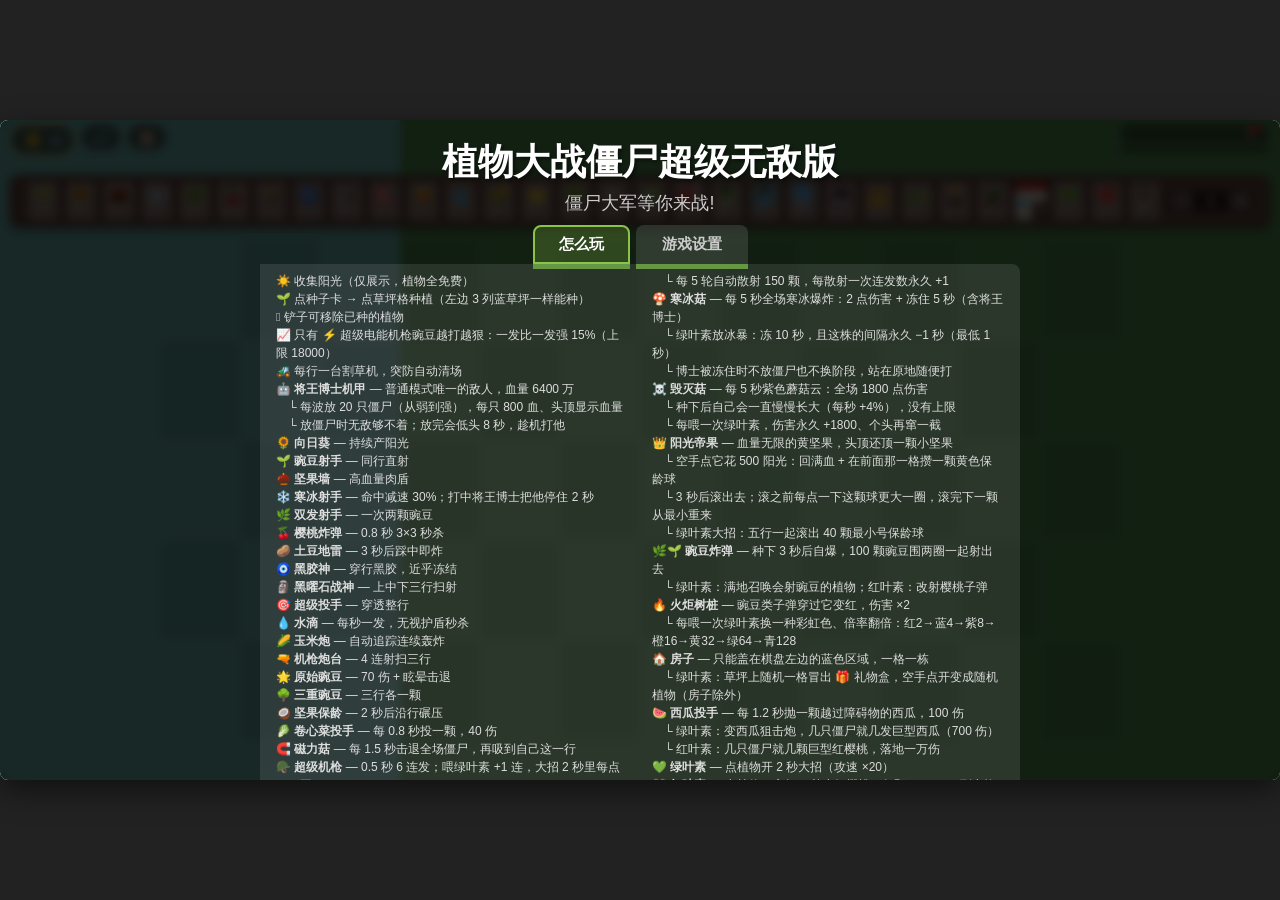
==== docs/index.html @ 46db3d35 "文档与 docs 同步：西瓜投手、豌豆炸弹必发满 100 - README / CHANGELOG 补上西瓜投手 🍉（抛物线越障、落点无视护甲、   绿叶素狙击炮 700、红叶素巨型红樱桃一万） - " ====
<!doctype html>
<html lang="zh-CN">
  <head>
    <meta charset="UTF-8" />
    <meta name="viewport" content="width=device-width, initial-scale=1.0" />
    <meta name="description" content="植物大战僵尸超级无敌版 — 9 岁小男孩天马行空设计的爽快塔防游戏。" />
    <meta name="theme-color" content="#558b2f" />
    <link rel="icon" href="data:image/svg+xml,%3Csvg xmlns='http://www.w3.org/2000/svg' viewBox='0 0 100 100'%3E%3Ctext y='.9em' font-size='90'%3E%F0%9F%8C%B1%3C/text%3E%3C/svg%3E" />
    <title>植物大战僵尸超级无敌版</title>
    <link rel="stylesheet" href="style.css" />
  </head>
  <body>
    <div id="game-container">
      <!-- HUD Layer -->
      <div id="ui-layer">
        <div id="sun-counter">
          <span id="sun-icon">☀️</span>
          <span id="sun-amount">∞</span>
        </div>
        <button id="sound-toggle" data-tip="音效开关">🔊</button>
        <button id="home-btn" data-tip="返回首页">🏠</button>

        <div id="seed-bank">
          <div class="seed-packet" data-plant="peashooter">
            <div class="cooldown-overlay"></div>
            <div class="seed-icon">🌱</div>
            <div class="seed-cost">0</div>
          </div>
          <div class="seed-packet" data-plant="sunflower">
            <div class="cooldown-overlay"></div>
            <div class="seed-icon">🌻</div>
            <div class="seed-cost">0</div>
          </div>
          <div class="seed-packet" data-plant="wallnut">
            <div class="cooldown-overlay"></div>
            <div class="seed-icon">🌰</div>
            <div class="seed-cost">0</div>
          </div>
          <div class="seed-packet" data-plant="iceshooter">
            <div class="cooldown-overlay"></div>
            <div class="seed-icon">❄️</div>
            <div class="seed-cost">0</div>
          </div>
          <div class="seed-packet" data-plant="doubleshooter">
            <div class="cooldown-overlay"></div>
            <div class="seed-icon">🌿</div>
            <div class="seed-cost">0</div>
          </div>
          <div class="seed-packet" data-plant="cherry">
            <div class="cooldown-overlay"></div>
            <div class="seed-icon">🍒</div>
            <div class="seed-cost">0</div>
          </div>
          <div class="seed-packet" data-plant="potato">
            <div class="cooldown-overlay"></div>
            <div class="seed-icon">🥔</div>
            <div class="seed-cost">0</div>
          </div>
          <div class="seed-packet" data-plant="glue">
            <div class="cooldown-overlay"></div>
            <div class="seed-icon">🧿</div>
            <div class="seed-cost">0</div>
          </div>
          <div class="seed-packet" data-plant="obsidian">
            <div class="cooldown-overlay"></div>
            <div class="seed-icon">🗿</div>
            <div class="seed-cost">0</div>
          </div>
          <div class="seed-packet" data-plant="pitcher">
            <div class="cooldown-overlay"></div>
            <div class="seed-icon">🎯</div>
            <div class="seed-cost">0</div>
          </div>
          <div class="seed-packet" data-plant="gatling">
            <div class="cooldown-overlay"></div>
            <div class="seed-icon">🔫</div>
            <div class="seed-cost">0</div>
          </div>
          <div class="seed-packet" data-plant="waterdrop">
            <div class="cooldown-overlay"></div>
            <div class="seed-icon">💧</div>
            <div class="seed-cost">0</div>
          </div>
          <div class="seed-packet" data-plant="corncannon">
            <div class="cooldown-overlay"></div>
            <div class="seed-icon">🌽</div>
            <div class="seed-cost">0</div>
          </div>
          <div class="seed-packet" data-plant="primitivepea">
            <div class="cooldown-overlay"></div>
            <div class="seed-icon">🌟</div>
            <div class="seed-cost">0</div>
          </div>
          <div class="seed-packet" data-plant="triplepea">
            <div class="cooldown-overlay"></div>
            <div class="seed-icon">🌳</div>
            <div class="seed-cost">0</div>
          </div>
          <div class="seed-packet" data-plant="nutbowling">
            <div class="cooldown-overlay"></div>
            <div class="seed-icon">🥥</div>
            <div class="seed-cost">0</div>
          </div>
          <div class="seed-packet" data-plant="cabbagepult">
            <div class="cooldown-overlay"></div>
            <div class="seed-icon">🥬</div>
            <div class="seed-cost">0</div>
          </div>
          <div class="seed-packet" data-plant="magnetshroom">
            <div class="cooldown-overlay"></div>
            <div class="seed-icon">🧲</div>
            <div class="seed-cost">0</div>
          </div>
          <div class="seed-packet" data-plant="supermg">
            <div class="cooldown-overlay"></div>
            <div class="seed-icon"><span class="helmet-pea">🫛<span class="hp-helmet">🪖</span></span></div>
            <div class="seed-cost">0</div>
          </div>
          <div class="seed-packet" data-plant="elecmg">
            <div class="cooldown-overlay"></div>
            <div class="seed-icon"><span class="helmet-pea elec-pea">🫛<span class="hp-helmet">🪖</span></span></div>
            <div class="seed-cost">0</div>
          </div>
          <div class="seed-packet" data-plant="iceshroom">
            <div class="cooldown-overlay"></div>
            <div class="seed-icon"><span class="ice-shroom"><span class="is-cap">🍄</span><span class="is-ice"></span></span></div>
            <div class="seed-cost">0</div>
          </div>
          <div class="seed-packet" data-plant="doomshroom">
            <div class="cooldown-overlay"></div>
            <div class="seed-icon"><span class="doom-shroom"><span class="ds-cap"></span><span class="ds-stem"></span></span></div>
            <div class="seed-cost">0</div>
          </div>
          <div class="seed-packet" data-plant="sunemperor">
            <div class="cooldown-overlay"></div>
            <div class="seed-icon"><span class="sun-emperor"><span class="se-nut se-small"><i class="se-petal l"></i><i class="se-petal r"></i></span><span class="se-nut se-big"><i class="se-petal l"></i><i class="se-petal r"></i></span></span></div>
            <div class="seed-cost">0</div>
          </div>
          <div class="seed-packet" data-plant="peabomb">
            <div class="cooldown-overlay"></div>
            <div class="seed-icon"><span class="pea-bomb"><i class="pb-stem"></i><span class="pb-face l">🌿</span><span class="pb-face r">🌱</span></span></div>
            <div class="seed-cost">0</div>
          </div>
          <div class="seed-packet" data-plant="torchwood">
            <div class="cooldown-overlay"></div>
            <div class="seed-icon"><span class="torch-wood"><i class="tw-flame"></i><i class="tw-stump"></i></span></div>
            <div class="seed-cost">0</div>
          </div>
          <div class="seed-packet" data-plant="melonpult">
            <div class="cooldown-overlay"></div>
            <div class="seed-icon"><span class="melon-pult"><i class="mp-barrel"></i><i class="mp-melon"></i><i class="mp-base"></i></span></div>
            <div class="seed-cost">0</div>
          </div>
          <div class="seed-packet" data-plant="house">
            <div class="cooldown-overlay"></div>
            <div class="seed-icon"><span class="house-plant"><i class="hp-roof"></i><i class="hp-wall"><i class="hp-win"></i><i class="hp-door"></i></i></span></div>
            <div class="seed-cost">0</div>
          </div>
          <div class="seed-packet" data-plant="plantfood">
            <div class="cooldown-overlay"></div>
            <div class="seed-icon">💚</div>
            <div class="seed-cost">0</div>
          </div>
          <div class="seed-packet" data-plant="redfood">
            <div class="cooldown-overlay"></div>
            <div class="seed-icon">❤️</div>
            <div class="seed-cost">0</div>
          </div>
          <div id="shovel-btn" class="seed-packet">
            <div class="seed-icon">🪏</div>
            <div class="seed-cost">铲</div>
          </div>
          <div id="plant-count-ctrl">
            <button id="plant-count-dec">−</button>
            <input id="plant-count-input" type="number" min="1" max="1000000" value="1" />
            <button id="plant-count-inc">+</button>
          </div>
        </div>

        <div id="level-progress">
          <div id="progress-bar">
            <div id="progress-fill"></div>
            <span id="flag-marker">🚩</span>
          </div>
          <div id="wave-stats"></div>
        </div>
      </div>

      <!-- Game World -->
      <div id="game-board">
        <div id="background-layer"></div>
        <div id="grid-layer"></div>
        <div id="entity-layer"></div>
        <div id="projectile-layer"></div>
      </div>

      <!-- Overlays -->
      <div id="start-screen" class="overlay">
        <h1>植物大战僵尸超级无敌版</h1>
        <p class="subtitle">僵尸大军等你来战!</p>
        <div class="start-tabs">
          <button class="tab-btn active" data-tab="howto">怎么玩</button>
          <button class="tab-btn" data-tab="settings">游戏设置</button>
        </div>

        <div class="tab-content" id="tab-howto">
          <div class="how-to-play">
            <ul>
              <li>☀️ 收集阳光（仅展示，植物全免费）</li>
              <li>🌱 点种子卡 → 点草坪格种植（左边 3 列蓝草坪一样能种）</li>
              <li>🪏 铲子可移除已种的植物</li>
              <li>📈 只有 ⚡ 超级电能机枪豌豆越打越狠：一发比一发强 15%（上限 18000）</li>
              <li>🚜 每行一台割草机，突防自动清场</li>
              <li>🤖 <b>将王博士机甲</b> — 普通模式唯一的敌人，血量 6400 万</li>
              <li>　└ 每波放 20 只僵尸（从弱到强），每只 800 血、头顶显示血量</li>
              <li>　└ 放僵尸时无敌够不着；放完会低头 8 秒，趁机打他</li>
              <li>🌻 <b>向日葵</b> — 持续产阳光</li>
              <li>🌱 <b>豌豆射手</b> — 同行直射</li>
              <li>🌰 <b>坚果墙</b> — 高血量肉盾</li>
              <li>❄️ <b>寒冰射手</b> — 命中减速 30%；打中将王博士把他停住 2 秒</li>
              <li>🌿 <b>双发射手</b> — 一次两颗豌豆</li>
              <li>🍒 <b>樱桃炸弹</b> — 0.8 秒 3×3 秒杀</li>
              <li>🥔 <b>土豆地雷</b> — 3 秒后踩中即炸</li>
              <li>🧿 <b>黑胶神</b> — 穿行黑胶，近乎冻结</li>
              <li>🗿 <b>黑曜石战神</b> — 上中下三行扫射</li>
              <li>🎯 <b>超级投手</b> — 穿透整行</li>
              <li>💧 <b>水滴</b> — 每秒一发，无视护盾秒杀</li>
              <li>🌽 <b>玉米炮</b> — 自动追踪连续轰炸</li>
              <li>🔫 <b>机枪炮台</b> — 4 连射扫三行</li>
              <li>🌟 <b>原始豌豆</b> — 70 伤 + 眩晕击退</li>
              <li>🌳 <b>三重豌豆</b> — 三行各一颗</li>
              <li>🥥 <b>坚果保龄</b> — 2 秒后沿行碾压</li>
              <li>🥬 <b>卷心菜投手</b> — 每 0.8 秒投一颗，40 伤</li>
              <li>🧲 <b>磁力菇</b> — 每 1.5 秒击退全场僵尸，再吸到自己这一行</li>
              <li>🪖 <b>超级机枪</b> — 0.5 秒 6 连发；喂绿叶素 +1 连，大招 2 秒里每点一下再 +1</li>
              <li>⚡ <b>超级电能机枪豌豆</b> — 0.5 秒 6 连发青色电能弹，无限贯穿</li>
              <li>　└ 对僵尸无限点伤害；打博士 1800 起步（随递增涨到 18000）</li>
              <li>　└ 每 5 轮自动散射 150 颗，每散射一次连发数永久 +1</li>
              <li>🍄 <b>寒冰菇</b> — 每 5 秒全场寒冰爆炸：2 点伤害 + 冻住 5 秒（含将王博士）</li>
              <li>　└ 绿叶素放冰暴：冻 10 秒，且这株的间隔永久 −1 秒（最低 1 秒）</li>
              <li>　└ 博士被冻住时不放僵尸也不换阶段，站在原地随便打</li>
              <li>☠️ <b>毁灭菇</b> — 每 5 秒紫色蘑菇云：全场 1800 点伤害</li>
              <li>　└ 种下后自己会一直慢慢长大（每秒 +4%），没有上限</li>
              <li>　└ 每喂一次绿叶素，伤害永久 +1800、个头再窜一截</li>
              <li>👑 <b>阳光帝果</b> — 血量无限的黄坚果，头顶还顶一颗小坚果</li>
              <li>　└ 空手点它花 500 阳光：回满血 + 在前面那一格攒一颗黄色保龄球</li>
              <li>　└ 3 秒后滚出去；滚之前每点一下这颗球更大一圈，滚完下一颗从最小重来</li>
              <li>　└ 绿叶素大招：五行一起滚出 40 颗最小号保龄球</li>
              <li>🌿🌱 <b>豌豆炸弹</b> — 种下 3 秒后自爆，100 颗豌豆围两圈一起射出去</li>
              <li>　└ 绿叶素：满地召唤会射豌豆的植物；红叶素：改射樱桃子弹</li>
              <li>🔥 <b>火炬树桩</b> — 豌豆类子弹穿过它变红，伤害 ×2</li>
              <li>　└ 每喂一次绿叶素换一种彩虹色、倍率翻倍：红2→蓝4→紫8→橙16→黄32→绿64→青128</li>
              <li>🏠 <b>房子</b> — 只能盖在棋盘左边的蓝色区域，一格一栋</li>
              <li>　└ 绿叶素：草坪上随机一格冒出 🎁 礼物盒，空手点开变成随机植物（房子除外）</li>
              <li>🍉 <b>西瓜投手</b> — 每 1.2 秒抛一颗越过障碍物的西瓜，100 伤</li>
              <li>　└ 绿叶素：变西瓜狙击炮，几只僵尸就几发巨型西瓜（700 伤）</li>
              <li>　└ 红叶素：几只僵尸就几颗巨型红樱桃，落地一万伤</li>
              <li>💚 <b>绿叶素</b> — 点植物开 2 秒大招（攻速 ×20）</li>
              <li>❤️ <b>红叶素</b> — 点植物：它打 5 秒小红樱桃（每颗 1000），到点恢复</li>
            </ul>
            <div class="shortcuts">
              <b>快捷键：</b>
              <kbd>Space</kbd> 暂停
              <kbd>F</kbd> 植物攻速 ×3
              <kbd>G</kbd> 僵尸加速 ×3
              <kbd>H</kbd> 僵尸减速 ×3（博士节奏也慢 ×3）
              <kbd>J</kbd> 博士节奏 ×3（放僵尸更密 · 低头更快）
              <kbd>Esc</kbd> 取消选择
              <kbd>🏠</kbd> 返回首页
            </div>
          </div>
        </div>

        <div class="tab-content hidden" id="tab-settings">
          <div class="settings-panel">
            <div class="setting-row">
              <span class="setting-label">初始阳光</span>
              <div class="btn-group" id="sun-setting">
                <button class="opt-btn" data-value="50">50</button>
                <button class="opt-btn" data-value="150">150</button>
                <button class="opt-btn active" data-value="300">300</button>
                <button class="opt-btn" data-value="Infinity">无限</button>
              </div>
            </div>
            <div class="setting-row">
              <span class="setting-label">总波数</span>
              <div class="btn-group" id="wave-setting">
                <button class="opt-btn" data-value="3">3 波</button>
                <button class="opt-btn active" data-value="6">6 波</button>
                <button class="opt-btn" data-value="9">9 波</button>
              </div>
            </div>
            <div class="setting-row">
              <span class="setting-label">僵尸数量</span>
              <div class="btn-group" id="zombie-count-setting">
                <button class="opt-btn" data-value="0.5">少</button>
                <button class="opt-btn active" data-value="1">正常</button>
                <button class="opt-btn" data-value="2">多</button>
                <button class="opt-btn" data-value="4">超多</button>
              </div>
            </div>
            <div class="setting-row">
              <span class="setting-label">僵尸速度</span>
              <div class="speed-inline">
                <input type="range" id="zombie-speed" min="0.5" max="3" step="0.5" value="1" />
                <span id="speed-label">正常</span>
              </div>
            </div>
            <div class="setting-row">
              <span class="setting-label">全屏随机子弹</span>
              <div class="btn-group" id="random-bullets-setting">
                <button class="opt-btn active" data-value="false">关</button>
                <button class="opt-btn" data-value="true">开</button>
              </div>
            </div>
          </div>
        </div>
        <div class="mode-select">
          <button id="start-btn" class="mode-btn normal-btn">🌿 普通版</button>
          <button id="start-fusion-btn" class="mode-btn fusion-btn">⚗️ 融合版</button>
          <button id="start-wanderer-btn" class="mode-btn wanderer-btn">👾 游荡者</button>
        </div>
      </div>

      <div id="game-over-screen" class="overlay hidden">
        <h1>僵尸吃掉了你的脑子!</h1>
        <button id="restart-btn">重新开始</button>
      </div>

      <div id="victory-screen" class="overlay hidden">
        <h1>胜利!</h1>
        <p class="subtitle">你成功击退了所有僵尸!</p>
        <button id="play-again-btn">再来一局</button>
      </div>
    </div>

    <script src="app.js"></script>
  </body>
</html>
---- docs/style.css ----
:root{--cell-width: 80px;--cell-height: 100px;--grid-rows: 5;--grid-cols: 12;--blue-cols: 3;--board-width: calc(var(--cell-width) * var(--grid-cols));--board-height: calc(var(--cell-height) * var(--grid-rows));--stage-width: 1280px;--board-x: calc((var(--stage-width) - var(--board-width)) / 2);--blue-edge: calc(var(--board-x) + var(--cell-width) * var(--blue-cols));--primary-font: "Segoe UI", Tahoma, Geneva, Verdana, sans-serif}*{box-sizing:border-box;margin:0;padding:0;user-select:none}body{display:flex;justify-content:center;align-items:center;height:100vh;background-color:#222;font-family:var(--primary-font);overflow:hidden}#game-container{position:relative;width:var(--stage-width);height:660px;background:#4a4;background:linear-gradient(to right,#76c7c0 var(--blue-edge),#5a9e5a var(--blue-edge));border-radius:8px;box-shadow:0 10px 30px #00000080;overflow:hidden}#ui-layer{position:absolute;top:0;left:0;width:100%;height:120px;z-index:100;display:flex;flex-wrap:wrap;justify-content:flex-start;align-items:flex-start;padding:4px 10px 0;pointer-events:none;gap:6px}#sun-counter{background:#00000080;color:#fff;padding:3px 10px;border-radius:16px;font-size:18px;font-weight:700;display:flex;align-items:center;gap:6px;pointer-events:auto;border:2px solid #fdcb6e;backdrop-filter:blur(5px)}#sound-toggle{pointer-events:auto;margin:0;padding:2px 8px;font-size:16px;background:#00000080;border:2px solid #888;border-radius:16px;color:#fff;cursor:pointer;box-shadow:none;backdrop-filter:blur(5px);min-width:36px;text-align:center}#sound-toggle:active{transform:scale(.95);box-shadow:none}#home-btn{pointer-events:auto;margin:0;padding:2px 8px;font-size:16px;background:#00000080;border:2px solid #888;border-radius:16px;color:#fff;cursor:pointer;box-shadow:none;backdrop-filter:blur(5px);min-width:36px;text-align:center}#home-btn:active{transform:scale(.95);box-shadow:none}#seed-bank{order:3;flex:0 0 100%;display:flex;flex-wrap:nowrap;overflow-x:auto;gap:2px;align-items:center;justify-content:center;background:#6d4c41;padding:4px 6px;border-radius:8px;box-shadow:0 4px 6px #0000004d;pointer-events:auto;scrollbar-width:thin}#level-progress{margin-left:auto}#plant-count-ctrl{display:flex;align-items:center;gap:2px;background:#0000004d;border-radius:6px;padding:2px 4px;margin-left:2px}#plant-count-ctrl button{margin:0;padding:0;width:20px;height:20px;font-size:14px;font-weight:700;line-height:1;background:#fff3;border:1px solid rgba(255,255,255,.3);border-radius:4px;color:#fff;cursor:pointer;box-shadow:none}#plant-count-ctrl button:hover{background:#ffffff59}#plant-count-input{width:36px;height:20px;font-size:12px;font-weight:700;text-align:center;background:#0006;border:1px solid rgba(255,255,255,.3);border-radius:4px;color:#fff;padding:0 2px;-moz-appearance:textfield}#plant-count-input::-webkit-outer-spin-button,#plant-count-input::-webkit-inner-spin-button{-webkit-appearance:none}.seed-packet{position:relative;flex:0 0 auto;width:36px;height:44px;background:#a1887f;border:2px solid #3e2723;border-radius:4px;cursor:pointer;display:flex;flex-direction:column;align-items:center;justify-content:center;transition:transform .1s;overflow:hidden}.seed-packet:hover{transform:scale(1.05);background:#bcaaa4}.seed-packet.cooldown{filter:grayscale(60%) brightness(.7);cursor:not-allowed}.seed-packet.selected{border:3px solid #ffeb3b;box-shadow:0 0 10px #ffeb3b;transform:scale(1.1)}.cooldown-overlay{position:absolute;bottom:0;left:0;width:100%;height:0%;background:#00000080;pointer-events:none;transition:height .1s linear}.seed-icon{font-size:16px;line-height:1;z-index:1}.seed-cost{font-size:10px;font-weight:700;color:#fff;text-shadow:1px 1px 0 #000;z-index:1}#level-progress{pointer-events:auto}#progress-bar{position:relative;width:150px;height:20px;background:#0006;border-radius:10px;overflow:hidden;border:2px solid #555}#progress-fill{height:100%;width:0%;background:linear-gradient(to right,#e74c3c,#f39c12,#2ecc71);transition:width .5s ease;border-radius:10px}#flag-marker{position:absolute;right:2px;top:-2px;font-size:16px}#wave-stats{margin-top:4px;font-size:12px;font-weight:700;color:#fff;background:#0000008c;padding:2px 8px;border-radius:6px;text-align:center;white-space:nowrap}#game-board{position:absolute;top:120px;left:var(--board-x);width:var(--board-width);height:var(--board-height);perspective:1400px;perspective-origin:50% 0%}.grid-cell{position:absolute;width:var(--cell-width);height:var(--cell-height);border:1px solid rgba(255,255,255,.1)}.grid-cell.blue-lawn{border-color:#ffffff38}.stack-badge,.plant-count-badge{position:absolute;bottom:4px;right:2px;background:#000000bf;color:#f1c40f;font-size:11px;font-weight:700;padding:1px 4px;border-radius:4px;pointer-events:none;z-index:25;line-height:1.4}.entity{position:absolute;width:var(--cell-width);height:var(--cell-height);display:flex;justify-content:center;align-items:center;z-index:10}.plant{z-index:20;font-size:40px;transform-style:preserve-3d;animation:plantSpawn .45s cubic-bezier(.34,1.56,.64,1) forwards,plantFloat 2.8s ease-in-out .45s infinite}.plant:after{content:"";position:absolute;bottom:6px;left:50%;transform:translate(-50%) translateZ(-10px);width:44px;height:10px;background:#00000047;border-radius:50%;filter:blur(5px);pointer-events:none}.plant.hit{animation:plantHit .35s ease-out forwards!important}@keyframes plantSpawn{0%{opacity:0;transform:rotateX(-90deg) scale(.4) translateY(30px)}60%{opacity:1;transform:rotateX(12deg) scale(1.08)}to{transform:rotateX(0) scale(1)}}@keyframes plantFloat{0%{transform:translateY(0) rotateY(0) rotate(0)}20%{transform:translateY(-7px) rotateY(10deg) rotate(1deg)}50%{transform:translateY(-10px) rotateY(0) rotate(0)}80%{transform:translateY(-7px) rotateY(-10deg) rotate(-1deg)}to{transform:translateY(0) rotateY(0) rotate(0)}}@keyframes plantHit{0%{transform:translate(0) rotate(0);filter:brightness(1)}20%{transform:translate(-7px) rotate(-5deg);filter:brightness(4) sepia(1) saturate(8) hue-rotate(-20deg)}45%{transform:translate(7px) rotate(5deg);filter:brightness(3) sepia(1) saturate(6)}70%{transform:translate(-4px) rotate(-2deg);filter:brightness(1.5)}to{transform:translate(0) rotate(0);filter:brightness(1)}}.zombie{z-index:30;color:#8c9eff;font-size:40px;transition:left 0 linear;transform:scaleX(-1)}.zombie-inner{display:inline-flex;align-items:flex-end;gap:2px;line-height:1}.zombie-body{width:56px;height:82px;image-rendering:pixelated;image-rendering:crisp-edges;display:block;filter:drop-shadow(1px 2px 0 rgba(0,0,0,.35))}.zombie-acc{font-size:28px;line-height:1;display:inline-block;transform:scaleX(-1)}.zombie.eating{animation:zombieChomp .3s ease-in-out infinite}@keyframes zombieChomp{0%{transform:scaleX(-1) translateY(0) scaleY(1)}25%{transform:scaleX(-1) translateY(-6px) scaleY(1.08)}50%{transform:scaleX(-1) translateY(0) scaleY(1)}75%{transform:scaleX(-1) translateY(-3px) scaleY(1.04)}to{transform:scaleX(-1) translateY(0) scaleY(1)}}.zombie.wanderer{font-size:56px;filter:drop-shadow(0 0 12px #e74c3c) drop-shadow(0 0 24px #c0392b);animation:wandererPulse 1.2s ease-in-out infinite}@keyframes wandererPulse{0%,to{filter:drop-shadow(0 0 10px #e74c3c) drop-shadow(0 0 20px #c0392b)}50%{filter:drop-shadow(0 0 20px #ff6b6b) drop-shadow(0 0 40px #e74c3c)}}.projectile{position:absolute;width:20px;height:20px;background:#0f0;border-radius:50%;z-index:25;box-shadow:0 0 5px #0f0}.projectile.gatling{width:14px;height:14px;background:#ff0;border:1px solid #f90;box-shadow:0 0 6px #ff0,0 0 12px #f90}.projectile.ice{width:20px;height:20px;background:#00e5ff;box-shadow:0 0 8px #00e5ff,0 0 16px #0091ea}.projectile.piercing{width:28px;height:28px;background:#f60;box-shadow:0 0 10px #f60,0 0 20px #f30}.projectile.glue{width:24px;height:24px;background:#0a0a2e;border:2px solid #00bcd4;box-shadow:0 0 10px #00bcd4,0 0 20px #006064}.projectile.obsidian{width:32px;height:32px;background:#1a0033;border:2px solid #9b59b6;box-shadow:0 0 12px #9b59b6,0 0 25px #8e44ad,0 0 40px #6c3483}.projectile.waterdrop{width:16px;height:22px;background:radial-gradient(ellipse at 40% 30%,#a8e6ff,#09c);border-radius:50%/60% 60% 40% 40%;box-shadow:0 0 8px #0cf,0 0 18px #00c8ff99;border:none}.projectile.primitivepea{width:22px;height:22px;background:radial-gradient(circle at 35% 35%,#fffbe6,gold 60%,#b8860b);border:2px solid #fff58c;box-shadow:0 0 10px #ffec3d,0 0 20px #ffb300,0 0 30px #c084fc;animation:yswd-spin .5s linear infinite}@keyframes yswd-spin{0%{transform:rotate(0)}to{transform:rotate(360deg)}}.plant.ultimate{filter:drop-shadow(0 0 14px #00ff7f) drop-shadow(0 0 28px #00e676);animation:ult-pulse .35s ease-in-out infinite alternate;z-index:30}@keyframes ult-pulse{0%{transform:scale(1);filter:drop-shadow(0 0 12px #00ff7f) drop-shadow(0 0 22px #00e676)}to{transform:scale(1.15);filter:drop-shadow(0 0 22px #b9ffd0) drop-shadow(0 0 40px #00ff7f)}}.projectile.bowling{width:56px;height:56px;background:radial-gradient(circle at 32% 30%,#d6a16d,#8b4513 65%,#3e2410);border:3px solid #2c1810;border-radius:50%;box-shadow:0 0 14px #8b4513,0 0 28px #6543218c;animation:bowling-roll .18s linear infinite}@keyframes bowling-roll{0%{transform:rotate(0)}to{transform:rotate(360deg)}}.projectile.cabbage{width:28px;height:28px;background:radial-gradient(circle at 35% 30%,#eaffd0,#7cb342 60%,#33691e);border:2px solid #33691e;border-radius:50%;box-shadow:0 0 10px #8bc34a,0 0 20px #558b2f99;animation:cabbage-spin .4s linear infinite}@keyframes cabbage-spin{0%{transform:rotate(0)}to{transform:rotate(-360deg)}}.lob-cabbage{position:absolute;font-size:44px;line-height:1;z-index:60;pointer-events:none;transform-origin:center;filter:drop-shadow(0 0 12px #7cb342) drop-shadow(0 0 24px #33691e)}.cabbage-splash{position:absolute;width:80px;height:80px;z-index:59;pointer-events:none;border-radius:50%;background:radial-gradient(circle at 50% 50%,rgba(200,255,150,.95),rgba(85,139,47,.6) 50%,transparent 72%);animation:cabbage-splash .45s ease-out forwards}@keyframes cabbage-splash{0%{opacity:1;transform:scale(.4)}to{opacity:0;transform:scale(1.8)}}.plant.magnetshroom .plant-inner{animation:magnet-pulse 1.2s ease-in-out infinite;filter:drop-shadow(0 0 8px #c084fc)}@keyframes magnet-pulse{0%,to{transform:scale(1);filter:drop-shadow(0 0 6px #c084fc)}50%{transform:scale(1.15);filter:drop-shadow(0 0 18px #a855f7) drop-shadow(0 0 30px #7e22ce)}}.zombie.magnetized{filter:drop-shadow(0 0 10px #c084fc) drop-shadow(0 0 20px #7e22ce)!important}.magnet-shockwave{position:absolute;width:120px;height:120px;margin:-60px 0 0 -60px;z-index:19;pointer-events:none;border-radius:50%;border:4px solid rgba(192,132,252,.9);box-shadow:0 0 20px #a855f7cc,inset 0 0 20px #a855f780;animation:magnet-shockwave .52s ease-out forwards}@keyframes magnet-shockwave{0%{opacity:.95;transform:scale(.25)}to{opacity:0;transform:scale(3.4)}}.magnet-field{position:absolute;left:0;width:100%;height:100px;z-index:17;pointer-events:none;background:linear-gradient(90deg,#a855f70d,#c084fc73,#a855f70d);box-shadow:inset 0 0 30px #7e22cecc;animation:magnet-field .5s ease-in-out infinite alternate}@keyframes magnet-field{0%{opacity:.45}to{opacity:1}}.magnet-blast-band{position:absolute;left:0;width:100%;height:100px;z-index:58;pointer-events:none;background:linear-gradient(90deg,#ffffffe6,#c084fce6,#ffffffe6);animation:magnet-band .6s ease-out forwards}@keyframes magnet-band{0%{opacity:1;transform:scaleY(1)}to{opacity:0;transform:scaleY(2.4)}}.magnet-blast{position:absolute;width:90px;height:90px;z-index:59;pointer-events:none;border-radius:50%;background:radial-gradient(circle at 50% 50%,rgba(255,255,255,.95),rgba(168,85,247,.7) 45%,transparent 72%);animation:magnet-blast .5s ease-out forwards}@keyframes magnet-blast{0%{opacity:1;transform:scale(.3)}to{opacity:0;transform:scale(2)}}.helmet-pea{position:relative;display:inline-block;line-height:1}.helmet-pea .hp-helmet{position:absolute;left:50%;top:-.28em;transform:translate(-50%) rotate(-8deg);font-size:.62em;filter:drop-shadow(0 1px 2px rgba(0,0,0,.55))}.plant.mg-recoil{animation:mg-recoil .4s ease-out}@keyframes mg-recoil{0%{transform:translate(0)}20%{transform:translate(-10px) scale(1.12)}to{transform:translate(0) scale(1)}}.mg-badge{position:absolute;top:2px;right:2px;background:#000000c7;color:#ffd54f;font-size:10px;font-weight:700;padding:1px 4px;border-radius:4px;line-height:1.4;pointer-events:none;z-index:26;text-shadow:0 0 4px #ff9800}.mg-muzzle{position:absolute;width:60px;height:40px;z-index:26;pointer-events:none;border-radius:50%;background:radial-gradient(ellipse at 20% 50%,rgba(255,255,200,.95),rgba(255,170,0,.7) 45%,transparent 72%);animation:mg-muzzle .32s ease-out forwards}@keyframes mg-muzzle{0%{opacity:1;transform:scaleX(.5)}to{opacity:0;transform:scaleX(1.6)}}.projectile.mgpea{width:14px;height:14px;background:radial-gradient(circle at 35% 30%,#d9ffb0,#66bb2a 60%,#2e7d10);box-shadow:0 0 6px #8bc34a,0 0 12px #78be3cb3}.projectile.scatterpea{width:12px;height:12px;background:radial-gradient(circle at 35% 30%,#fdffd0,#b2ff30 60%,#6a9c00);box-shadow:0 0 6px #cddc39,0 0 14px #c8ff3cbf}.elec-pea{filter:hue-rotate(135deg) saturate(1.5) drop-shadow(0 0 6px #00e5ff)}.elec-pea .hp-helmet{filter:hue-rotate(-135deg) saturate(.67) drop-shadow(0 1px 2px rgba(0,0,0,.55))}.elec-muzzle{position:absolute;width:60px;height:40px;z-index:26;pointer-events:none;border-radius:50%;background:radial-gradient(ellipse at 20% 50%,rgba(224,255,255,.98),rgba(0,229,255,.72) 45%,transparent 72%);animation:mg-muzzle .32s ease-out forwards}.projectile.elecpea{width:14px;height:14px;background:radial-gradient(circle at 35% 30%,#e0ffff,#00e5ff 55%,#0091ea);box-shadow:0 0 8px #00e5ff,0 0 16px #00e5ffcc;animation:elec-flicker .18s steps(2) infinite alternate}.projectile.elecscatter{width:12px;height:12px;background:radial-gradient(circle at 35% 30%,azure,#64ffda 55%,#00b8d4);box-shadow:0 0 7px #64ffda,0 0 14px #64ffdabf;animation:elec-flicker .14s steps(2) infinite alternate}@keyframes elec-flicker{0%{filter:brightness(1)}to{filter:brightness(1.6)}}.elec-badge{position:absolute;top:2px;right:2px;background:#000000c7;color:#84ffff;font-size:10px;font-weight:700;padding:1px 4px;border-radius:4px;line-height:1.4;pointer-events:none;z-index:26;text-shadow:0 0 4px #00e5ff}.melon-pult{position:relative;display:inline-block;width:1em;height:.92em;vertical-align:middle;filter:drop-shadow(0 2px 3px rgba(0,0,0,.35))}.melon-pult .mp-melon{position:absolute;left:50%;top:.04em;transform:translate(-50%);width:.66em;height:.56em;border-radius:50%;background:repeating-linear-gradient(84deg,rgba(20,70,20,.85) 0 .05em,transparent .05em .14em),radial-gradient(circle at 34% 28%,#a8e063,#4c9a2a 55%,#2c6b12);box-shadow:inset -.06em -.08em .12em #00000059}.melon-pult .mp-base{position:absolute;left:50%;bottom:0;transform:translate(-50%);width:.78em;height:.3em;background:linear-gradient(180deg,#a1673c,#6d4326);border:.035em solid #4e2f19;border-radius:.06em .06em .14em .14em}.melon-pult .mp-barrel{position:absolute;left:46%;top:.42em;width:0;height:.22em;background:linear-gradient(180deg,#78909c,#37474f);border-radius:.04em;transition:width .18s ease-out}.plant.melon-cannon .melon-pult .mp-barrel{width:.8em}.plant.melon-cannon .melon-pult{filter:drop-shadow(0 0 8px #8bc34a) drop-shadow(0 0 16px rgba(76,154,42,.8))}.lob-melon{position:absolute;z-index:45;pointer-events:none;line-height:1;filter:drop-shadow(0 6px 6px rgba(0,0,0,.35))}.lob-melon.big{filter:drop-shadow(0 8px 10px rgba(0,0,0,.45)) drop-shadow(0 0 14px rgba(139,195,74,.8))}.lob-melon.big.cherry{filter:drop-shadow(0 8px 10px rgba(0,0,0,.45)) drop-shadow(0 0 16px rgba(244,67,54,.85))}.melon-splash{position:absolute;z-index:44;pointer-events:none;border-radius:50%;background:radial-gradient(circle at 50% 50%,#f0ffd2f2,#7cb342cc 45%,#388e3c00 75%);animation:melon-splash .45s ease-out forwards}.melon-splash.cherry{background:radial-gradient(circle at 50% 50%,#ffebebf2,#e53935d9 45%,#b71c1c00 75%)}@keyframes melon-splash{0%{opacity:1;transform:scale(.3)}to{opacity:0;transform:scale(1.5)}}.torch-wood{--flame-a: #fff3b0;--flame-b: #ff9800;--flame-c: #e53935;position:relative;display:inline-block;width:1em;height:1.15em;vertical-align:middle}.plant.torch-blue .torch-wood{--flame-a: #e3f7ff;--flame-b: #40c4ff;--flame-c: #0277bd}.plant.torch-purple .torch-wood{--flame-a: #f7e4ff;--flame-b: #ba68c8;--flame-c: #6a1b9a}.plant.torch-orange .torch-wood{--flame-a: #fff3e0;--flame-b: #ff9100;--flame-c: #e65100}.plant.torch-yellow .torch-wood{--flame-a: #fffde7;--flame-b: #ffea00;--flame-c: #f9a825}.plant.torch-green .torch-wood{--flame-a: #f1fff0;--flame-b: #76ff03;--flame-c: #2e7d32}.plant.torch-cyan .torch-wood{--flame-a: #e0fffb;--flame-b: #18ffff;--flame-c: #00838f}.torch-wood .tw-stump{position:absolute;left:50%;bottom:0;transform:translate(-50%);width:.82em;height:.56em;background:linear-gradient(180deg,#8d6e63,#6d4c41 45%,#3e2723);border:.05em solid #2e1a15;border-radius:.12em .12em .18em .18em}.torch-wood .tw-stump:before{content:"";position:absolute;left:50%;top:-.06em;transform:translate(-50%);width:.78em;height:.22em;background:radial-gradient(ellipse at 50% 50%,#d7ccc8,#a1887f 55%,#795548);border:.04em solid #4e342e;border-radius:50%}.torch-wood .tw-flame{position:absolute;left:50%;bottom:.5em;transform:translate(-50%);width:.56em;height:.72em;background:radial-gradient(ellipse at 50% 72%,var(--flame-a),var(--flame-b) 48%,var(--flame-c) 82%);clip-path:polygon(50% 0,78% 30%,88% 58%,74% 90%,50% 100%,26% 90%,12% 58%,22% 30%);filter:drop-shadow(0 0 8px var(--flame-b)) drop-shadow(0 0 14px var(--flame-c));animation:tw-flame .5s ease-in-out infinite alternate}@keyframes tw-flame{0%{transform:translate(-50%) scale(1)}to{transform:translate(-50%) scale(.88,1.14)}}.torch-badge{position:absolute;top:2px;right:2px;background:#000000c7;color:#ffcc80;font-size:10px;font-weight:700;padding:1px 4px;border-radius:4px;line-height:1.4;pointer-events:none;z-index:26;text-shadow:0 0 4px #ff7043}.projectile.torched-red{background:radial-gradient(circle at 35% 30%,#fff59d,#ff5722 55%,#b71c1c)!important;box-shadow:0 0 8px #ff7043,0 0 16px #f44336bf!important}.projectile.torched-blue{background:radial-gradient(circle at 35% 30%,#e1f5fe,#29b6f6 55%,#01579b)!important;box-shadow:0 0 8px #40c4ff,0 0 16px #0277bdbf!important}.projectile.torched-purple{background:radial-gradient(circle at 35% 30%,#f3e5f5,#ab47bc 55%,#4a148c)!important;box-shadow:0 0 9px #ce93d8,0 0 18px #6a1b9acc!important}.projectile.torched-orange{background:radial-gradient(circle at 35% 30%,#fff3e0,#ff9100 55%,#e65100)!important;box-shadow:0 0 9px #ffab40,0 0 18px #e65100cc!important}.projectile.torched-yellow{background:radial-gradient(circle at 35% 30%,#fffde7,#ffea00 55%,#f9a825)!important;box-shadow:0 0 9px #ffee58,0 0 18px #f9a825cc!important}.projectile.torched-green{background:radial-gradient(circle at 35% 30%,#f1fff0,#76ff03 55%,#2e7d32)!important;box-shadow:0 0 9px #b2ff59,0 0 18px #2e7d32cc!important}.projectile.torched-cyan{background:radial-gradient(circle at 35% 30%,#e0fffb,#18ffff 55%,#00838f)!important;box-shadow:0 0 10px #84ffff,0 0 20px #00838fd9!important}.pea-bomb{position:relative;display:inline-flex;align-items:center;justify-content:center;gap:.02em;line-height:1;filter:drop-shadow(0 0 6px rgba(139,195,74,.8))}.pea-bomb .pb-face{font-size:.62em;display:inline-block}.pea-bomb .pb-face.l{transform:translateY(.04em) rotate(-8deg)}.pea-bomb .pb-face.r{transform:translateY(.04em) rotate(8deg)}.pea-bomb .pb-stem{position:absolute;left:50%;top:-.22em;transform:translate(-50%);width:.5em;height:.3em;border:.07em solid #43a047;border-bottom:none;border-radius:50% 50% 0 0/100% 100% 0 0}.peabomb-boom{position:absolute;width:190px;height:190px;margin:-95px 0 0 -95px;z-index:28;pointer-events:none;border-radius:50%;background:radial-gradient(circle at 50% 50%,#f0ffd2f2,#8bc34abf 45%,#388e3c00 75%);animation:peabomb-boom .62s ease-out forwards}@keyframes peabomb-boom{0%{opacity:1;transform:scale(.25)}to{opacity:0;transform:scale(1.6)}}.plant.redfood{filter:drop-shadow(0 0 10px #ff5252) drop-shadow(0 0 20px rgba(244,67,54,.75))}.projectile.redcherry{width:16px;height:16px;background:radial-gradient(circle at 34% 30%,#ff8a80,#e53935 58%,#8e0000);border-radius:50%;box-shadow:0 0 8px #ff5252,0 0 16px #e53935b3}.projectile.redcherry:before{content:"";position:absolute;left:45%;bottom:85%;width:2px;height:7px;background:#43a047;border-radius:1px;transform:rotate(12deg)}.sun-emperor{position:relative;display:inline-flex;flex-direction:column;align-items:center;line-height:1;filter:drop-shadow(0 0 7px rgba(255,193,7,.8))}.sun-emperor .se-nut{position:relative;display:block;background:radial-gradient(ellipse at 35% 28%,#fff59d,#ffd54f 45%,#f9a825 78%,#e08b00);border:2px solid #b8730a;border-radius:48% 48% 44% 44%}.sun-emperor .se-big{width:.78em;height:.62em}.sun-emperor .se-small{width:.46em;height:.38em;margin-bottom:-.06em;z-index:1}.sun-emperor .se-petal{position:absolute;top:50%;width:.34em;height:.26em;background:linear-gradient(90deg,#ffca28,#ff9800);border-radius:50% 0;transform:translateY(-50%)}.sun-emperor .se-small .se-petal{width:.22em;height:.17em}.sun-emperor .se-petal.l{right:92%;transform:translateY(-50%) scaleX(-1)}.sun-emperor .se-petal.r{left:92%}.se-ball{background:radial-gradient(circle at 32% 28%,#fff9c4,#ffd54f 48%,#f9a825 78%,#e08b00)!important;border:3px solid #b8730a!important;border-radius:50%;box-shadow:0 0 14px #ffc107,0 0 28px #ffc10799!important;overflow:visible}.se-ball .se-ball-petal{position:absolute;top:50%;width:45%;height:34%;background:linear-gradient(90deg,#ffca28,#ff9800);border-radius:50% 0;transform:translateY(-50%);pointer-events:none}.se-ball .se-ball-petal.l{right:88%;transform:translateY(-50%) scaleX(-1)}.se-ball .se-ball-petal.r{left:88%}.se-held-ball{position:absolute;z-index:24;pointer-events:none;animation:se-held .9s ease-in-out infinite alternate;transition:width .15s ease-out,height .15s ease-out,left .15s ease-out,top .15s ease-out}@keyframes se-held{0%{filter:brightness(1)}to{filter:brightness(1.35) drop-shadow(0 0 10px #ffd54f)}}.plant.se-heal{animation:se-heal .7s ease-out}@keyframes se-heal{0%{filter:brightness(1)}30%{filter:brightness(1.9) drop-shadow(0 0 16px #fff176) drop-shadow(0 0 26px #8bc34a)}to{filter:brightness(1)}}.doom-shroom{position:relative;display:inline-block;width:1em;height:.92em;vertical-align:middle;filter:drop-shadow(0 0 6px rgba(156,39,176,.75))}.doom-shroom .ds-cap{position:absolute;left:50%;top:.04em;transform:translate(-50%);width:.94em;height:.5em;background:radial-gradient(ellipse at 35% 25%,#4a4a4a,#1b1b1b 55%,#000);border-radius:.47em .47em .1em .1em;box-shadow:inset 0 -.06em .1em #ffffff1f}.doom-shroom .ds-stem{position:absolute;left:50%;bottom:0;transform:translate(-50%);width:.34em;height:.46em;background:linear-gradient(180deg,#d0d0d0,#9e9e9e 55%,#6b6b6b);border-radius:.05em .05em .16em .16em}.doom-cloud{position:absolute;z-index:40;pointer-events:none;border-radius:50% 50% 44% 44%/68% 68% 32% 32%;background:radial-gradient(ellipse at 50% 35%,#f5d2fffa,#ba55f0eb 40%,#5e1496c7 74%,#3c0a6400);animation:doom-cloud .9s ease-out forwards}@keyframes doom-cloud{0%{opacity:.2;transform:scale(.3,.2) translateY(40px)}35%{opacity:1;transform:scale(1) translateY(0)}to{opacity:0;transform:scale(1.4,1.2) translateY(-26px)}}.doom-stem{position:absolute;z-index:39;pointer-events:none;border-radius:40%;background:linear-gradient(180deg,#ba55f0e6,#5e149640);animation:doom-stem .9s ease-out forwards}@keyframes doom-stem{0%{opacity:.3;transform:scaleY(.2);transform-origin:50% 100%}35%{opacity:1;transform:scaleY(1);transform-origin:50% 100%}to{opacity:0;transform:scaleY(1.1);transform-origin:50% 100%}}.doom-flash{position:absolute;inset:0;z-index:38;pointer-events:none;background:radial-gradient(circle at 50% 50%,#d796ffd9,#6e1eaa80 60%,#32005a59);animation:doom-flash .62s ease-out forwards}@keyframes doom-flash{0%{opacity:0}20%{opacity:1}to{opacity:0}}.doom-badge{position:absolute;top:2px;right:2px;background:#000c;color:#e1bee7;font-size:10px;font-weight:700;padding:1px 4px;border-radius:4px;line-height:1.4;pointer-events:none;z-index:26;text-shadow:0 0 4px #ab47bc}.ice-shroom{position:relative;display:inline-block;line-height:1;filter:drop-shadow(0 0 6px rgba(120,220,255,.75))}.ice-shroom .is-cap{display:inline-block;filter:hue-rotate(205deg) saturate(1.35) brightness(1.05)}.ice-shroom .is-ice{position:absolute;left:50%;top:-.44em;transform:translate(-50%);width:.92em;height:.52em;background:linear-gradient(180deg,#f2fdff,#7fdcff 55%,#0288d1);clip-path:polygon(0% 100%,7% 30%,14% 100%,14% 100%,21% 6%,28% 100%,28% 100%,36% 36%,43% 100%,43% 100%,50% 0%,57% 100%,57% 100%,64% 32%,71% 100%,71% 100%,79% 8%,86% 100%,86% 100%,93% 38%,100% 100%);filter:drop-shadow(0 0 4px #4fc3f7)}.ice-ring{position:absolute;width:120px;height:120px;margin:-60px 0 0 -60px;z-index:25;pointer-events:none;border-radius:50%;border:3px solid rgba(150,235,255,.9);box-shadow:0 0 18px #78dcffcc inset,0 0 18px #78dcffcc;animation:ice-ring .62s ease-out forwards}@keyframes ice-ring{0%{opacity:1;transform:scale(.2)}to{opacity:0;transform:scale(6)}}.ice-storm{position:absolute;inset:0;z-index:30;pointer-events:none;background:radial-gradient(circle at 50% 50%,#dcfaffbf,#5abeff73 55%,#2882d240);animation:ice-storm .9s ease-out forwards}@keyframes ice-storm{0%{opacity:0}25%{opacity:1}to{opacity:0}}.ice-badge{position:absolute;top:2px;right:2px;background:#000000c7;color:#81d4fa;font-size:10px;font-weight:700;padding:1px 4px;border-radius:4px;line-height:1.4;pointer-events:none;z-index:26;text-shadow:0 0 4px #29b6f6}.zombie.stunned{filter:brightness(1.4) drop-shadow(0 0 8px #ffd700) drop-shadow(0 0 14px #c084fc)!important;animation:stun-shake .25s ease-in-out infinite alternate}.zombie.stunned:after{content:"\1f4ab";position:absolute;top:-14px;left:50%;transform:translate(-50%);font-size:22px;animation:stun-spin 1.2s linear infinite;pointer-events:none}@keyframes stun-shake{0%{transform:translate(-1px)}to{transform:translate(1px)}}@keyframes stun-spin{0%{transform:translate(-50%) rotate(0)}to{transform:translate(-50%) rotate(360deg)}}.zombie.iced{filter:brightness(1.05) saturate(.75) drop-shadow(0 0 7px #81d4fa)!important;animation:none!important}.zombie.iced:after{content:"";position:absolute;top:auto;left:50%;bottom:4px;transform:translate(-50%);width:52px;height:18px;font-size:0;background:linear-gradient(180deg,#fffffff2,#81d4fa 45%,#0277bd);clip-path:polygon(0% 100%,8% 30%,16% 100%,25% 100%,33% 8%,41% 100%,50% 100%,58% 22%,66% 100%,75% 100%,83% 12%,91% 100%);filter:drop-shadow(0 0 6px #29b6f6);animation:none;pointer-events:none;z-index:31}.lawnmower{position:absolute;font-size:30px;z-index:15;transform:scaleX(-1)}.sun{position:absolute;font-size:40px;cursor:pointer;z-index:50;animation:rotate 5s linear infinite;filter:drop-shadow(0 0 10px yellow);transition:top .5s ease-in,opacity .5s}@keyframes rotate{0%{transform:rotate(0)}to{transform:rotate(360deg)}}#pause-overlay{display:none;position:absolute;inset:0;background:#0000008c;color:#fff;font-size:28px;font-weight:700;justify-content:center;align-items:center;z-index:400;letter-spacing:.05em;pointer-events:none}.flash-message{position:absolute;top:50%;left:50%;transform:translate(-50%,-50%);background:#f00c;color:#fff;padding:10px 25px;border-radius:8px;font-size:20px;font-weight:700;z-index:500;animation:flashFade 1.5s ease-out forwards;pointer-events:none}@keyframes flashFade{0%{opacity:1;transform:translate(-50%,-50%) scale(1)}50%{opacity:1;transform:translate(-50%,-60%) scale(1.1)}to{opacity:0;transform:translate(-50%,-80%) scale(.8)}}.overlay{position:absolute;top:0;left:0;width:100%;height:100%;background:#000c;display:flex;flex-direction:column;justify-content:center;align-items:center;color:#fff;z-index:1000;backdrop-filter:blur(5px)}.overlay h1{font-size:36px;text-shadow:2px 2px 4px rgba(0,0,0,.5)}.overlay .subtitle{margin-top:10px;font-size:18px;color:#ccc}#start-screen{justify-content:flex-start;padding:18px 0;overflow-y:auto}#start-screen .subtitle{margin-top:4px}.start-tabs{display:flex;gap:6px;margin-top:10px}.tab-btn{margin-top:0;padding:8px 24px;font-size:15px;background:#ffffff1f;border:2px solid transparent;border-radius:8px 8px 0 0;color:#ccc;cursor:pointer}.tab-btn.active{background:#8bc34a40;border-color:#8bc34a;color:#fff}.tab-content{width:100%;max-width:760px}.how-to-play{background:#ffffff1a;border-radius:0 8px 8px;padding:8px 16px;max-width:760px;text-align:left}.how-to-play ul{column-count:2;column-gap:24px}.how-to-play li{break-inside:avoid;-webkit-column-break-inside:avoid}.shortcuts{margin-top:8px;padding-top:8px;border-top:1px solid rgba(255,255,255,.15);font-size:12px;color:#ddd;line-height:1.8}.shortcuts kbd{display:inline-block;padding:1px 6px;margin:0 4px 0 6px;background:#ffffff26;border:1px solid rgba(255,255,255,.3);border-bottom-width:2px;border-radius:4px;font-family:ui-monospace,SFMono-Regular,Menlo,monospace;font-size:11px;color:#fff}.settings-panel{background:#ffffff1a;border-radius:0 8px 8px;padding:16px 24px;display:flex;flex-direction:column;gap:14px}.setting-row{display:flex;align-items:center;gap:12px}.setting-label{font-size:15px;color:#f1c40f;font-weight:700;min-width:72px;flex-shrink:0}.btn-group{display:flex;gap:6px;flex-wrap:wrap}.opt-btn{margin-top:0;padding:6px 14px;font-size:14px;background:#ffffff1f;border:2px solid rgba(255,255,255,.2);border-radius:6px;color:#ddd;cursor:pointer}.opt-btn.active{background:#8bc34a59;border-color:#8bc34a;color:#fff;font-weight:700}.speed-inline{display:flex;align-items:center;gap:10px}.speed-inline input[type=range]{width:140px;accent-color:#8bc34a;cursor:pointer}.how-to-play h2{font-size:18px;margin-bottom:8px;text-align:center;color:#f1c40f}.how-to-play ul{list-style:none;padding:0;margin:0}.how-to-play li{font-size:12px;line-height:1.5;color:#ddd}#speed-label{font-size:15px;color:#fff;font-weight:700;min-width:40px;text-align:center}.hidden{display:none}#game-tooltip{position:fixed;z-index:9999;pointer-events:none;background:#000000e0;color:#fff;padding:5px 10px;border-radius:6px;font-size:13px;border:1px solid rgba(255,255,255,.18);box-shadow:0 4px 12px #0006;max-width:280px;white-space:normal;word-break:break-word;font-family:inherit;line-height:1.4}button{margin-top:20px;padding:15px 40px;font-size:24px;background:#8bc34a;border:none;border-radius:8px;color:#fff;cursor:pointer;box-shadow:0 5px #558b2f;transition:transform .1s;font-family:inherit;font-weight:700}button:active{transform:translateY(4px);box-shadow:0 1px #558b2f}.mode-select{display:flex;gap:16px;margin-top:14px}.mode-btn{margin-top:0;padding:14px 30px;font-size:20px}.fusion-btn{background:#7b1fa2;box-shadow:0 5px #4a148c}.fusion-btn:hover{background:#9c27b0}.fusion-btn:active{box-shadow:0 1px #4a148c}.wanderer-btn{background:#c0392b;box-shadow:0 5px #922b21}.wanderer-btn:hover{background:#e74c3c}.wanderer-btn:active{box-shadow:0 1px #922b21}.fusion-badge{position:absolute;top:2px;left:2px;font-size:12px;font-weight:700;background:#000000b3;color:gold;padding:1px 4px;border-radius:4px;pointer-events:none;z-index:26;line-height:1.4}#victory-screen h1{color:#f1c40f;font-size:48px}.zombie-hp{position:absolute;top:-2px;left:50%;transform:translate(-50%) scaleX(-1);width:52px;height:12px;background:#000000a6;border:1px solid rgba(0,0,0,.8);border-radius:3px;overflow:hidden;pointer-events:none;z-index:24}.zombie-hp i{position:absolute;inset:0;width:100%;background:linear-gradient(to right,#e74c3c,#f39c12 60%,#2ecc71);transition:width .12s linear}.zombie-hp b{position:absolute;inset:0;font-size:9px;font-weight:700;color:#fff;text-shadow:0 0 2px #000,0 0 3px #000;text-align:center;line-height:12px}.boss{position:absolute;z-index:18;pointer-events:auto;display:flex;flex-direction:column;align-items:center;justify-content:flex-start}.boss-rig{display:flex;flex-direction:column;align-items:center;line-height:.85;filter:drop-shadow(0 0 16px rgba(120,0,160,.75));transition:transform .5s ease;transform-origin:50% 90%}.boss-head{font-size:130px;transition:transform .5s ease;transform-origin:50% 100%}.boss-mech{font-size:268px}.boss.bowing .boss-rig{transform:rotate(-12deg) translateY(26px)}.boss.bowing .boss-head{transform:translateY(58px) rotate(-28deg) scale(1.05)}.boss.bowing{filter:drop-shadow(0 0 22px #ffe082)}.boss-hp{position:relative;width:210px;height:20px;background:#000000b8;border:2px solid #6a1b9a;border-radius:5px;overflow:hidden;flex:none}.boss-hp-fill{position:absolute;inset:0;width:100%;background:linear-gradient(to right,#7b1fa2,#d500f9 60%,#ff4081);transition:width .15s linear}.boss-hp-text{position:absolute;inset:0;font-size:12px;font-weight:700;color:#fff;text-shadow:0 0 3px #000;text-align:center;line-height:20px}.boss-state{margin-top:2px;font-size:11px;font-weight:700;color:#fff;background:#0009;padding:1px 6px;border-radius:4px;white-space:nowrap}.boss.bowing .boss-state{background:#ffc107e6;color:#3e2723}.boss-release .boss-mech{animation:boss-release .26s ease-out}@keyframes boss-release{0%{transform:translate(0) scale(1)}40%{transform:translate(-10px) scale(1.04)}to{transform:translate(0) scale(1)}}.boss.boss-frozen .boss-rig{filter:brightness(1.1) saturate(.7) drop-shadow(0 0 18px #4fc3f7) drop-shadow(0 0 30px #01579b);transition:none}.boss.boss-frozen .boss-state{background:#0288d1eb;color:#e1f5fe}.boss-hit .boss-rig{filter:brightness(2.6) drop-shadow(0 0 22px #fff59d)}.boss-dead{animation:boss-dead .9s ease-in forwards}@keyframes boss-dead{0%{opacity:1;transform:rotate(0) scale(1)}to{opacity:0;transform:rotate(38deg) scale(.55) translateY(120px)}}.house-plant{position:relative;display:block;width:56px;height:52px}.house-plant .hp-roof{position:absolute;left:-2px;top:0;width:60px;height:22px;background:linear-gradient(180deg,#ef5350,#c62828);clip-path:polygon(50% 0,100% 100%,0 100%)}.house-plant .hp-wall{position:absolute;left:6px;top:20px;width:44px;height:32px;background:linear-gradient(180deg,#fffdf7,#e6ddcb);border:2px solid #b9ab90;border-radius:2px}.house-plant .hp-win{position:absolute;left:5px;top:5px;width:13px;height:12px;background:#4fc3f7;border:2px solid #fff;box-shadow:inset 0 0 0 1px #90a4ae}.house-plant .hp-door{position:absolute;right:5px;bottom:0;width:14px;height:20px;background:linear-gradient(180deg,#8d6e63,#5d4037);border-radius:3px 3px 0 0}.gift-box{position:relative;display:block;width:46px;height:46px;animation:gift-wiggle 1.6s ease-in-out infinite}.gift-box .gb-body{position:absolute;left:3px;bottom:0;width:40px;height:32px;background:repeating-linear-gradient(45deg,#e53935 0 8px,#fff 8px 16px);border:2px solid #b71c1c;border-radius:3px}.gift-box .gb-lid{position:absolute;left:0;top:6px;width:46px;height:12px;background:repeating-linear-gradient(45deg,#fff 0 8px,#e53935 8px 16px);border:2px solid #b71c1c;border-radius:3px;z-index:2}.gift-box .gb-ribbon{position:absolute;left:50%;top:6px;width:8px;height:40px;margin-left:-4px;background:#ffd54f;box-shadow:0 0 4px #0000004d;z-index:3}.gift-box .gb-bow{position:absolute;left:50%;top:-2px;width:24px;height:12px;margin-left:-12px;z-index:4;background:radial-gradient(circle at 25% 50%,#ffd54f 45%,transparent 46%),radial-gradient(circle at 75% 50%,#ffd54f 45%,transparent 46%)}@keyframes gift-wiggle{0%,to{transform:rotate(0) scale(1)}25%{transform:rotate(-6deg) scale(1.04)}75%{transform:rotate(6deg) scale(1.04)}}.grid-cell.gift-drop{animation:gift-drop .9s ease-out}@keyframes gift-drop{0%{box-shadow:inset 0 0 0 4px #ffd54f,0 0 24px #ffd54f}to{box-shadow:inset 0 0 0 4px transparent,0 0 0 transparent}}
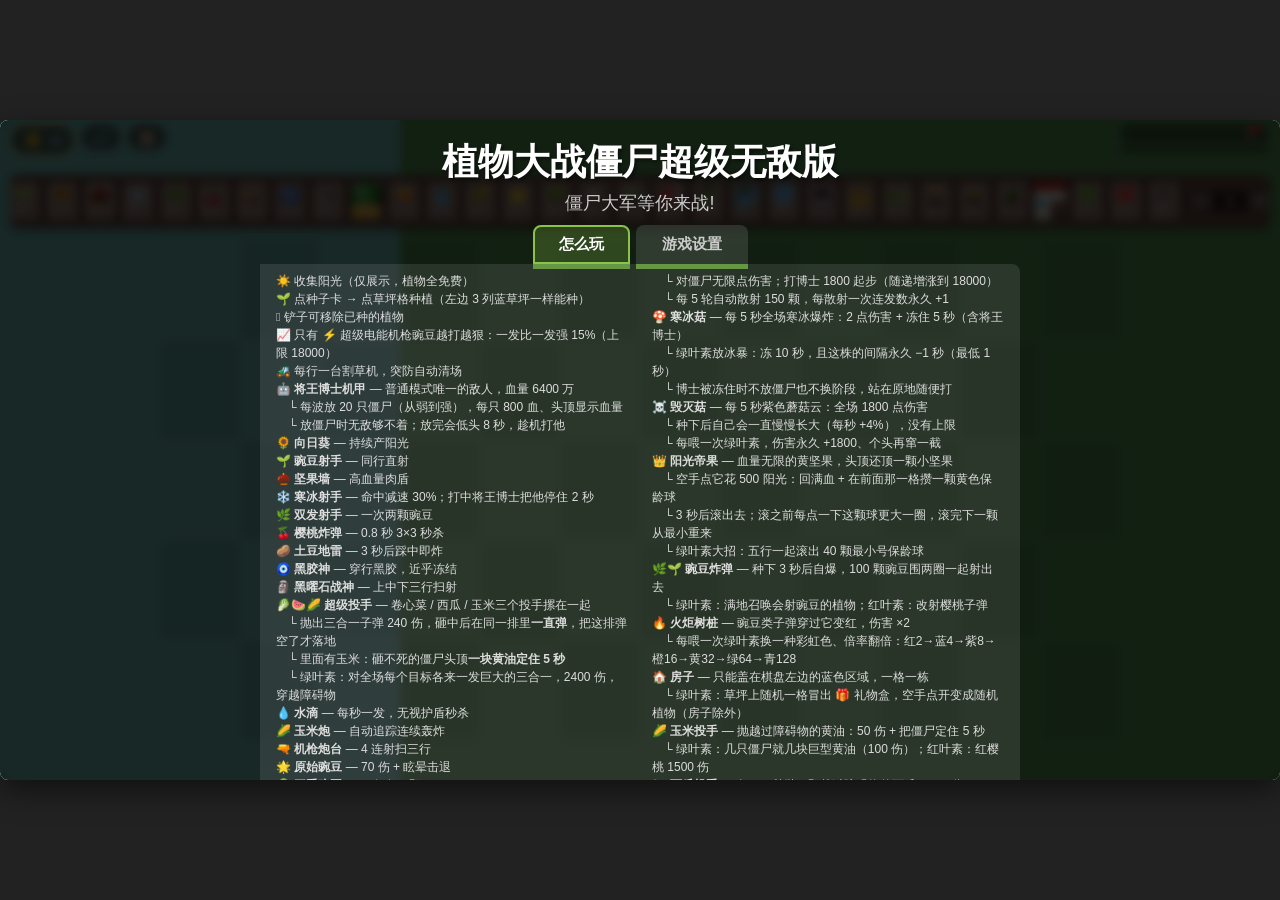
==== commit 8dcd8431: "超级投手也带黄油特效：砸中把僵尸定住 5 秒 三合一子弹里那块玉米现在真的算数 —— 超级投手砸中而没砸死的僵尸，跟玉米投手 一样头顶一块黄油、定住 5 秒（复用 KernelPult.js 的 bu" ====
--- a/docs/index.html
+++ b/docs/index.html
@@ -68,7 +68,7 @@
           </div>
           <div class="seed-packet" data-plant="pitcher">
             <div class="cooldown-overlay"></div>
-            <div class="seed-icon">🎯</div>
+            <div class="seed-icon"><span class="super-pult"><i class="sp-cabbage"></i><i class="sp-melon"></i><i class="sp-corn"></i><i class="sp-stump"></i></span></div>
             <div class="seed-cost">0</div>
           </div>
           <div class="seed-packet" data-plant="gatling">
@@ -103,7 +103,7 @@
           </div>
           <div class="seed-packet" data-plant="cabbagepult">
             <div class="cooldown-overlay"></div>
-            <div class="seed-icon">🥬</div>
+            <div class="seed-icon"><span class="cabbage-pult"><i class="cp-cabbage"></i><i class="cp-base"></i></span></div>
             <div class="seed-cost">0</div>
           </div>
           <div class="seed-packet" data-plant="magnetshroom">
@@ -144,6 +144,11 @@
           <div class="seed-packet" data-plant="torchwood">
             <div class="cooldown-overlay"></div>
             <div class="seed-icon"><span class="torch-wood"><i class="tw-flame"></i><i class="tw-stump"></i></span></div>
+            <div class="seed-cost">0</div>
+          </div>
+          <div class="seed-packet" data-plant="kernelpult">
+            <div class="cooldown-overlay"></div>
+            <div class="seed-icon"><span class="kernel-pult"><i class="kp-barrel"></i><i class="kp-corn"></i><i class="kp-base"></i></span></div>
             <div class="seed-cost">0</div>
           </div>
           <div class="seed-packet" data-plant="melonpult">
@@ -223,7 +228,10 @@
               <li>🥔 <b>土豆地雷</b> — 3 秒后踩中即炸</li>
               <li>🧿 <b>黑胶神</b> — 穿行黑胶，近乎冻结</li>
               <li>🗿 <b>黑曜石战神</b> — 上中下三行扫射</li>
-              <li>🎯 <b>超级投手</b> — 穿透整行</li>
+              <li>🥬🍉🌽 <b>超级投手</b> — 卷心菜 / 西瓜 / 玉米三个投手摞在一起</li>
+              <li>　└ 抛出三合一子弹 240 伤，砸中后在同一排里<b>一直弹</b>，把这排弹空了才落地</li>
+              <li>　└ 里面有玉米：砸不死的僵尸头顶<b>一块黄油定住 5 秒</b></li>
+              <li>　└ 绿叶素：对全场每个目标各来一发巨大的三合一，2400 伤，穿越障碍物</li>
               <li>💧 <b>水滴</b> — 每秒一发，无视护盾秒杀</li>
               <li>🌽 <b>玉米炮</b> — 自动追踪连续轰炸</li>
               <li>🔫 <b>机枪炮台</b> — 4 连射扫三行</li>
@@ -252,6 +260,8 @@
               <li>　└ 每喂一次绿叶素换一种彩虹色、倍率翻倍：红2→蓝4→紫8→橙16→黄32→绿64→青128</li>
               <li>🏠 <b>房子</b> — 只能盖在棋盘左边的蓝色区域，一格一栋</li>
               <li>　└ 绿叶素：草坪上随机一格冒出 🎁 礼物盒，空手点开变成随机植物（房子除外）</li>
+              <li>🌽 <b>玉米投手</b> — 抛越过障碍物的黄油：50 伤 + 把僵尸定住 5 秒</li>
+              <li>　└ 绿叶素：几只僵尸就几块巨型黄油（100 伤）；红叶素：红樱桃 1500 伤</li>
               <li>🍉 <b>西瓜投手</b> — 每 1.2 秒抛一颗越过障碍物的西瓜，100 伤</li>
               <li>　└ 绿叶素：变西瓜狙击炮，几只僵尸就几发巨型西瓜（700 伤）</li>
               <li>　└ 红叶素：几只僵尸就几颗巨型红樱桃，落地一万伤</li>
--- a/docs/style.css
+++ b/docs/style.css
@@ -1 +1 @@
-:root{--cell-width: 80px;--cell-height: 100px;--grid-rows: 5;--grid-cols: 12;--blue-cols: 3;--board-width: calc(var(--cell-width) * var(--grid-cols));--board-height: calc(var(--cell-height) * var(--grid-rows));--stage-width: 1280px;--board-x: calc((var(--stage-width) - var(--board-width)) / 2);--blue-edge: calc(var(--board-x) + var(--cell-width) * var(--blue-cols));--primary-font: "Segoe UI", Tahoma, Geneva, Verdana, sans-serif}*{box-sizing:border-box;margin:0;padding:0;user-select:none}body{display:flex;justify-content:center;align-items:center;height:100vh;background-color:#222;font-family:var(--primary-font);overflow:hidden}#game-container{position:relative;width:var(--stage-width);height:660px;background:#4a4;background:linear-gradient(to right,#76c7c0 var(--blue-edge),#5a9e5a var(--blue-edge));border-radius:8px;box-shadow:0 10px 30px #00000080;overflow:hidden}#ui-layer{position:absolute;top:0;left:0;width:100%;height:120px;z-index:100;display:flex;flex-wrap:wrap;justify-content:flex-start;align-items:flex-start;padding:4px 10px 0;pointer-events:none;gap:6px}#sun-counter{background:#00000080;color:#fff;padding:3px 10px;border-radius:16px;font-size:18px;font-weight:700;display:flex;align-items:center;gap:6px;pointer-events:auto;border:2px solid #fdcb6e;backdrop-filter:blur(5px)}#sound-toggle{pointer-events:auto;margin:0;padding:2px 8px;font-size:16px;background:#00000080;border:2px solid #888;border-radius:16px;color:#fff;cursor:pointer;box-shadow:none;backdrop-filter:blur(5px);min-width:36px;text-align:center}#sound-toggle:active{transform:scale(.95);box-shadow:none}#home-btn{pointer-events:auto;margin:0;padding:2px 8px;font-size:16px;background:#00000080;border:2px solid #888;border-radius:16px;color:#fff;cursor:pointer;box-shadow:none;backdrop-filter:blur(5px);min-width:36px;text-align:center}#home-btn:active{transform:scale(.95);box-shadow:none}#seed-bank{order:3;flex:0 0 100%;display:flex;flex-wrap:nowrap;overflow-x:auto;gap:2px;align-items:center;justify-content:center;background:#6d4c41;padding:4px 6px;border-radius:8px;box-shadow:0 4px 6px #0000004d;pointer-events:auto;scrollbar-width:thin}#level-progress{margin-left:auto}#plant-count-ctrl{display:flex;align-items:center;gap:2px;background:#0000004d;border-radius:6px;padding:2px 4px;margin-left:2px}#plant-count-ctrl button{margin:0;padding:0;width:20px;height:20px;font-size:14px;font-weight:700;line-height:1;background:#fff3;border:1px solid rgba(255,255,255,.3);border-radius:4px;color:#fff;cursor:pointer;box-shadow:none}#plant-count-ctrl button:hover{background:#ffffff59}#plant-count-input{width:36px;height:20px;font-size:12px;font-weight:700;text-align:center;background:#0006;border:1px solid rgba(255,255,255,.3);border-radius:4px;color:#fff;padding:0 2px;-moz-appearance:textfield}#plant-count-input::-webkit-outer-spin-button,#plant-count-input::-webkit-inner-spin-button{-webkit-appearance:none}.seed-packet{position:relative;flex:0 0 auto;width:36px;height:44px;background:#a1887f;border:2px solid #3e2723;border-radius:4px;cursor:pointer;display:flex;flex-direction:column;align-items:center;justify-content:center;transition:transform .1s;overflow:hidden}.seed-packet:hover{transform:scale(1.05);background:#bcaaa4}.seed-packet.cooldown{filter:grayscale(60%) brightness(.7);cursor:not-allowed}.seed-packet.selected{border:3px solid #ffeb3b;box-shadow:0 0 10px #ffeb3b;transform:scale(1.1)}.cooldown-overlay{position:absolute;bottom:0;left:0;width:100%;height:0%;background:#00000080;pointer-events:none;transition:height .1s linear}.seed-icon{font-size:16px;line-height:1;z-index:1}.seed-cost{font-size:10px;font-weight:700;color:#fff;text-shadow:1px 1px 0 #000;z-index:1}#level-progress{pointer-events:auto}#progress-bar{position:relative;width:150px;height:20px;background:#0006;border-radius:10px;overflow:hidden;border:2px solid #555}#progress-fill{height:100%;width:0%;background:linear-gradient(to right,#e74c3c,#f39c12,#2ecc71);transition:width .5s ease;border-radius:10px}#flag-marker{position:absolute;right:2px;top:-2px;font-size:16px}#wave-stats{margin-top:4px;font-size:12px;font-weight:700;color:#fff;background:#0000008c;padding:2px 8px;border-radius:6px;text-align:center;white-space:nowrap}#game-board{position:absolute;top:120px;left:var(--board-x);width:var(--board-width);height:var(--board-height);perspective:1400px;perspective-origin:50% 0%}.grid-cell{position:absolute;width:var(--cell-width);height:var(--cell-height);border:1px solid rgba(255,255,255,.1)}.grid-cell.blue-lawn{border-color:#ffffff38}.stack-badge,.plant-count-badge{position:absolute;bottom:4px;right:2px;background:#000000bf;color:#f1c40f;font-size:11px;font-weight:700;padding:1px 4px;border-radius:4px;pointer-events:none;z-index:25;line-height:1.4}.entity{position:absolute;width:var(--cell-width);height:var(--cell-height);display:flex;justify-content:center;align-items:center;z-index:10}.plant{z-index:20;font-size:40px;transform-style:preserve-3d;animation:plantSpawn .45s cubic-bezier(.34,1.56,.64,1) forwards,plantFloat 2.8s ease-in-out .45s infinite}.plant:after{content:"";position:absolute;bottom:6px;left:50%;transform:translate(-50%) translateZ(-10px);width:44px;height:10px;background:#00000047;border-radius:50%;filter:blur(5px);pointer-events:none}.plant.hit{animation:plantHit .35s ease-out forwards!important}@keyframes plantSpawn{0%{opacity:0;transform:rotateX(-90deg) scale(.4) translateY(30px)}60%{opacity:1;transform:rotateX(12deg) scale(1.08)}to{transform:rotateX(0) scale(1)}}@keyframes plantFloat{0%{transform:translateY(0) rotateY(0) rotate(0)}20%{transform:translateY(-7px) rotateY(10deg) rotate(1deg)}50%{transform:translateY(-10px) rotateY(0) rotate(0)}80%{transform:translateY(-7px) rotateY(-10deg) rotate(-1deg)}to{transform:translateY(0) rotateY(0) rotate(0)}}@keyframes plantHit{0%{transform:translate(0) rotate(0);filter:brightness(1)}20%{transform:translate(-7px) rotate(-5deg);filter:brightness(4) sepia(1) saturate(8) hue-rotate(-20deg)}45%{transform:translate(7px) rotate(5deg);filter:brightness(3) sepia(1) saturate(6)}70%{transform:translate(-4px) rotate(-2deg);filter:brightness(1.5)}to{transform:translate(0) rotate(0);filter:brightness(1)}}.zombie{z-index:30;color:#8c9eff;font-size:40px;transition:left 0 linear;transform:scaleX(-1)}.zombie-inner{display:inline-flex;align-items:flex-end;gap:2px;line-height:1}.zombie-body{width:56px;height:82px;image-rendering:pixelated;image-rendering:crisp-edges;display:block;filter:drop-shadow(1px 2px 0 rgba(0,0,0,.35))}.zombie-acc{font-size:28px;line-height:1;display:inline-block;transform:scaleX(-1)}.zombie.eating{animation:zombieChomp .3s ease-in-out infinite}@keyframes zombieChomp{0%{transform:scaleX(-1) translateY(0) scaleY(1)}25%{transform:scaleX(-1) translateY(-6px) scaleY(1.08)}50%{transform:scaleX(-1) translateY(0) scaleY(1)}75%{transform:scaleX(-1) translateY(-3px) scaleY(1.04)}to{transform:scaleX(-1) translateY(0) scaleY(1)}}.zombie.wanderer{font-size:56px;filter:drop-shadow(0 0 12px #e74c3c) drop-shadow(0 0 24px #c0392b);animation:wandererPulse 1.2s ease-in-out infinite}@keyframes wandererPulse{0%,to{filter:drop-shadow(0 0 10px #e74c3c) drop-shadow(0 0 20px #c0392b)}50%{filter:drop-shadow(0 0 20px #ff6b6b) drop-shadow(0 0 40px #e74c3c)}}.projectile{position:absolute;width:20px;height:20px;background:#0f0;border-radius:50%;z-index:25;box-shadow:0 0 5px #0f0}.projectile.gatling{width:14px;height:14px;background:#ff0;border:1px solid #f90;box-shadow:0 0 6px #ff0,0 0 12px #f90}.projectile.ice{width:20px;height:20px;background:#00e5ff;box-shadow:0 0 8px #00e5ff,0 0 16px #0091ea}.projectile.piercing{width:28px;height:28px;background:#f60;box-shadow:0 0 10px #f60,0 0 20px #f30}.projectile.glue{width:24px;height:24px;background:#0a0a2e;border:2px solid #00bcd4;box-shadow:0 0 10px #00bcd4,0 0 20px #006064}.projectile.obsidian{width:32px;height:32px;background:#1a0033;border:2px solid #9b59b6;box-shadow:0 0 12px #9b59b6,0 0 25px #8e44ad,0 0 40px #6c3483}.projectile.waterdrop{width:16px;height:22px;background:radial-gradient(ellipse at 40% 30%,#a8e6ff,#09c);border-radius:50%/60% 60% 40% 40%;box-shadow:0 0 8px #0cf,0 0 18px #00c8ff99;border:none}.projectile.primitivepea{width:22px;height:22px;background:radial-gradient(circle at 35% 35%,#fffbe6,gold 60%,#b8860b);border:2px solid #fff58c;box-shadow:0 0 10px #ffec3d,0 0 20px #ffb300,0 0 30px #c084fc;animation:yswd-spin .5s linear infinite}@keyframes yswd-spin{0%{transform:rotate(0)}to{transform:rotate(360deg)}}.plant.ultimate{filter:drop-shadow(0 0 14px #00ff7f) drop-shadow(0 0 28px #00e676);animation:ult-pulse .35s ease-in-out infinite alternate;z-index:30}@keyframes ult-pulse{0%{transform:scale(1);filter:drop-shadow(0 0 12px #00ff7f) drop-shadow(0 0 22px #00e676)}to{transform:scale(1.15);filter:drop-shadow(0 0 22px #b9ffd0) drop-shadow(0 0 40px #00ff7f)}}.projectile.bowling{width:56px;height:56px;background:radial-gradient(circle at 32% 30%,#d6a16d,#8b4513 65%,#3e2410);border:3px solid #2c1810;border-radius:50%;box-shadow:0 0 14px #8b4513,0 0 28px #6543218c;animation:bowling-roll .18s linear infinite}@keyframes bowling-roll{0%{transform:rotate(0)}to{transform:rotate(360deg)}}.projectile.cabbage{width:28px;height:28px;background:radial-gradient(circle at 35% 30%,#eaffd0,#7cb342 60%,#33691e);border:2px solid #33691e;border-radius:50%;box-shadow:0 0 10px #8bc34a,0 0 20px #558b2f99;animation:cabbage-spin .4s linear infinite}@keyframes cabbage-spin{0%{transform:rotate(0)}to{transform:rotate(-360deg)}}.lob-cabbage{position:absolute;font-size:44px;line-height:1;z-index:60;pointer-events:none;transform-origin:center;filter:drop-shadow(0 0 12px #7cb342) drop-shadow(0 0 24px #33691e)}.cabbage-splash{position:absolute;width:80px;height:80px;z-index:59;pointer-events:none;border-radius:50%;background:radial-gradient(circle at 50% 50%,rgba(200,255,150,.95),rgba(85,139,47,.6) 50%,transparent 72%);animation:cabbage-splash .45s ease-out forwards}@keyframes cabbage-splash{0%{opacity:1;transform:scale(.4)}to{opacity:0;transform:scale(1.8)}}.plant.magnetshroom .plant-inner{animation:magnet-pulse 1.2s ease-in-out infinite;filter:drop-shadow(0 0 8px #c084fc)}@keyframes magnet-pulse{0%,to{transform:scale(1);filter:drop-shadow(0 0 6px #c084fc)}50%{transform:scale(1.15);filter:drop-shadow(0 0 18px #a855f7) drop-shadow(0 0 30px #7e22ce)}}.zombie.magnetized{filter:drop-shadow(0 0 10px #c084fc) drop-shadow(0 0 20px #7e22ce)!important}.magnet-shockwave{position:absolute;width:120px;height:120px;margin:-60px 0 0 -60px;z-index:19;pointer-events:none;border-radius:50%;border:4px solid rgba(192,132,252,.9);box-shadow:0 0 20px #a855f7cc,inset 0 0 20px #a855f780;animation:magnet-shockwave .52s ease-out forwards}@keyframes magnet-shockwave{0%{opacity:.95;transform:scale(.25)}to{opacity:0;transform:scale(3.4)}}.magnet-field{position:absolute;left:0;width:100%;height:100px;z-index:17;pointer-events:none;background:linear-gradient(90deg,#a855f70d,#c084fc73,#a855f70d);box-shadow:inset 0 0 30px #7e22cecc;animation:magnet-field .5s ease-in-out infinite alternate}@keyframes magnet-field{0%{opacity:.45}to{opacity:1}}.magnet-blast-band{position:absolute;left:0;width:100%;height:100px;z-index:58;pointer-events:none;background:linear-gradient(90deg,#ffffffe6,#c084fce6,#ffffffe6);animation:magnet-band .6s ease-out forwards}@keyframes magnet-band{0%{opacity:1;transform:scaleY(1)}to{opacity:0;transform:scaleY(2.4)}}.magnet-blast{position:absolute;width:90px;height:90px;z-index:59;pointer-events:none;border-radius:50%;background:radial-gradient(circle at 50% 50%,rgba(255,255,255,.95),rgba(168,85,247,.7) 45%,transparent 72%);animation:magnet-blast .5s ease-out forwards}@keyframes magnet-blast{0%{opacity:1;transform:scale(.3)}to{opacity:0;transform:scale(2)}}.helmet-pea{position:relative;display:inline-block;line-height:1}.helmet-pea .hp-helmet{position:absolute;left:50%;top:-.28em;transform:translate(-50%) rotate(-8deg);font-size:.62em;filter:drop-shadow(0 1px 2px rgba(0,0,0,.55))}.plant.mg-recoil{animation:mg-recoil .4s ease-out}@keyframes mg-recoil{0%{transform:translate(0)}20%{transform:translate(-10px) scale(1.12)}to{transform:translate(0) scale(1)}}.mg-badge{position:absolute;top:2px;right:2px;background:#000000c7;color:#ffd54f;font-size:10px;font-weight:700;padding:1px 4px;border-radius:4px;line-height:1.4;pointer-events:none;z-index:26;text-shadow:0 0 4px #ff9800}.mg-muzzle{position:absolute;width:60px;height:40px;z-index:26;pointer-events:none;border-radius:50%;background:radial-gradient(ellipse at 20% 50%,rgba(255,255,200,.95),rgba(255,170,0,.7) 45%,transparent 72%);animation:mg-muzzle .32s ease-out forwards}@keyframes mg-muzzle{0%{opacity:1;transform:scaleX(.5)}to{opacity:0;transform:scaleX(1.6)}}.projectile.mgpea{width:14px;height:14px;background:radial-gradient(circle at 35% 30%,#d9ffb0,#66bb2a 60%,#2e7d10);box-shadow:0 0 6px #8bc34a,0 0 12px #78be3cb3}.projectile.scatterpea{width:12px;height:12px;background:radial-gradient(circle at 35% 30%,#fdffd0,#b2ff30 60%,#6a9c00);box-shadow:0 0 6px #cddc39,0 0 14px #c8ff3cbf}.elec-pea{filter:hue-rotate(135deg) saturate(1.5) drop-shadow(0 0 6px #00e5ff)}.elec-pea .hp-helmet{filter:hue-rotate(-135deg) saturate(.67) drop-shadow(0 1px 2px rgba(0,0,0,.55))}.elec-muzzle{position:absolute;width:60px;height:40px;z-index:26;pointer-events:none;border-radius:50%;background:radial-gradient(ellipse at 20% 50%,rgba(224,255,255,.98),rgba(0,229,255,.72) 45%,transparent 72%);animation:mg-muzzle .32s ease-out forwards}.projectile.elecpea{width:14px;height:14px;background:radial-gradient(circle at 35% 30%,#e0ffff,#00e5ff 55%,#0091ea);box-shadow:0 0 8px #00e5ff,0 0 16px #00e5ffcc;animation:elec-flicker .18s steps(2) infinite alternate}.projectile.elecscatter{width:12px;height:12px;background:radial-gradient(circle at 35% 30%,azure,#64ffda 55%,#00b8d4);box-shadow:0 0 7px #64ffda,0 0 14px #64ffdabf;animation:elec-flicker .14s steps(2) infinite alternate}@keyframes elec-flicker{0%{filter:brightness(1)}to{filter:brightness(1.6)}}.elec-badge{position:absolute;top:2px;right:2px;background:#000000c7;color:#84ffff;font-size:10px;font-weight:700;padding:1px 4px;border-radius:4px;line-height:1.4;pointer-events:none;z-index:26;text-shadow:0 0 4px #00e5ff}.melon-pult{position:relative;display:inline-block;width:1em;height:.92em;vertical-align:middle;filter:drop-shadow(0 2px 3px rgba(0,0,0,.35))}.melon-pult .mp-melon{position:absolute;left:50%;top:.04em;transform:translate(-50%);width:.66em;height:.56em;border-radius:50%;background:repeating-linear-gradient(84deg,rgba(20,70,20,.85) 0 .05em,transparent .05em .14em),radial-gradient(circle at 34% 28%,#a8e063,#4c9a2a 55%,#2c6b12);box-shadow:inset -.06em -.08em .12em #00000059}.melon-pult .mp-base{position:absolute;left:50%;bottom:0;transform:translate(-50%);width:.78em;height:.3em;background:linear-gradient(180deg,#a1673c,#6d4326);border:.035em solid #4e2f19;border-radius:.06em .06em .14em .14em}.melon-pult .mp-barrel{position:absolute;left:46%;top:.42em;width:0;height:.22em;background:linear-gradient(180deg,#78909c,#37474f);border-radius:.04em;transition:width .18s ease-out}.plant.melon-cannon .melon-pult .mp-barrel{width:.8em}.plant.melon-cannon .melon-pult{filter:drop-shadow(0 0 8px #8bc34a) drop-shadow(0 0 16px rgba(76,154,42,.8))}.lob-melon{position:absolute;z-index:45;pointer-events:none;line-height:1;filter:drop-shadow(0 6px 6px rgba(0,0,0,.35))}.lob-melon.big{filter:drop-shadow(0 8px 10px rgba(0,0,0,.45)) drop-shadow(0 0 14px rgba(139,195,74,.8))}.lob-melon.big.cherry{filter:drop-shadow(0 8px 10px rgba(0,0,0,.45)) drop-shadow(0 0 16px rgba(244,67,54,.85))}.melon-splash{position:absolute;z-index:44;pointer-events:none;border-radius:50%;background:radial-gradient(circle at 50% 50%,#f0ffd2f2,#7cb342cc 45%,#388e3c00 75%);animation:melon-splash .45s ease-out forwards}.melon-splash.cherry{background:radial-gradient(circle at 50% 50%,#ffebebf2,#e53935d9 45%,#b71c1c00 75%)}@keyframes melon-splash{0%{opacity:1;transform:scale(.3)}to{opacity:0;transform:scale(1.5)}}.torch-wood{--flame-a: #fff3b0;--flame-b: #ff9800;--flame-c: #e53935;position:relative;display:inline-block;width:1em;height:1.15em;vertical-align:middle}.plant.torch-blue .torch-wood{--flame-a: #e3f7ff;--flame-b: #40c4ff;--flame-c: #0277bd}.plant.torch-purple .torch-wood{--flame-a: #f7e4ff;--flame-b: #ba68c8;--flame-c: #6a1b9a}.plant.torch-orange .torch-wood{--flame-a: #fff3e0;--flame-b: #ff9100;--flame-c: #e65100}.plant.torch-yellow .torch-wood{--flame-a: #fffde7;--flame-b: #ffea00;--flame-c: #f9a825}.plant.torch-green .torch-wood{--flame-a: #f1fff0;--flame-b: #76ff03;--flame-c: #2e7d32}.plant.torch-cyan .torch-wood{--flame-a: #e0fffb;--flame-b: #18ffff;--flame-c: #00838f}.torch-wood .tw-stump{position:absolute;left:50%;bottom:0;transform:translate(-50%);width:.82em;height:.56em;background:linear-gradient(180deg,#8d6e63,#6d4c41 45%,#3e2723);border:.05em solid #2e1a15;border-radius:.12em .12em .18em .18em}.torch-wood .tw-stump:before{content:"";position:absolute;left:50%;top:-.06em;transform:translate(-50%);width:.78em;height:.22em;background:radial-gradient(ellipse at 50% 50%,#d7ccc8,#a1887f 55%,#795548);border:.04em solid #4e342e;border-radius:50%}.torch-wood .tw-flame{position:absolute;left:50%;bottom:.5em;transform:translate(-50%);width:.56em;height:.72em;background:radial-gradient(ellipse at 50% 72%,var(--flame-a),var(--flame-b) 48%,var(--flame-c) 82%);clip-path:polygon(50% 0,78% 30%,88% 58%,74% 90%,50% 100%,26% 90%,12% 58%,22% 30%);filter:drop-shadow(0 0 8px var(--flame-b)) drop-shadow(0 0 14px var(--flame-c));animation:tw-flame .5s ease-in-out infinite alternate}@keyframes tw-flame{0%{transform:translate(-50%) scale(1)}to{transform:translate(-50%) scale(.88,1.14)}}.torch-badge{position:absolute;top:2px;right:2px;background:#000000c7;color:#ffcc80;font-size:10px;font-weight:700;padding:1px 4px;border-radius:4px;line-height:1.4;pointer-events:none;z-index:26;text-shadow:0 0 4px #ff7043}.projectile.torched-red{background:radial-gradient(circle at 35% 30%,#fff59d,#ff5722 55%,#b71c1c)!important;box-shadow:0 0 8px #ff7043,0 0 16px #f44336bf!important}.projectile.torched-blue{background:radial-gradient(circle at 35% 30%,#e1f5fe,#29b6f6 55%,#01579b)!important;box-shadow:0 0 8px #40c4ff,0 0 16px #0277bdbf!important}.projectile.torched-purple{background:radial-gradient(circle at 35% 30%,#f3e5f5,#ab47bc 55%,#4a148c)!important;box-shadow:0 0 9px #ce93d8,0 0 18px #6a1b9acc!important}.projectile.torched-orange{background:radial-gradient(circle at 35% 30%,#fff3e0,#ff9100 55%,#e65100)!important;box-shadow:0 0 9px #ffab40,0 0 18px #e65100cc!important}.projectile.torched-yellow{background:radial-gradient(circle at 35% 30%,#fffde7,#ffea00 55%,#f9a825)!important;box-shadow:0 0 9px #ffee58,0 0 18px #f9a825cc!important}.projectile.torched-green{background:radial-gradient(circle at 35% 30%,#f1fff0,#76ff03 55%,#2e7d32)!important;box-shadow:0 0 9px #b2ff59,0 0 18px #2e7d32cc!important}.projectile.torched-cyan{background:radial-gradient(circle at 35% 30%,#e0fffb,#18ffff 55%,#00838f)!important;box-shadow:0 0 10px #84ffff,0 0 20px #00838fd9!important}.pea-bomb{position:relative;display:inline-flex;align-items:center;justify-content:center;gap:.02em;line-height:1;filter:drop-shadow(0 0 6px rgba(139,195,74,.8))}.pea-bomb .pb-face{font-size:.62em;display:inline-block}.pea-bomb .pb-face.l{transform:translateY(.04em) rotate(-8deg)}.pea-bomb .pb-face.r{transform:translateY(.04em) rotate(8deg)}.pea-bomb .pb-stem{position:absolute;left:50%;top:-.22em;transform:translate(-50%);width:.5em;height:.3em;border:.07em solid #43a047;border-bottom:none;border-radius:50% 50% 0 0/100% 100% 0 0}.peabomb-boom{position:absolute;width:190px;height:190px;margin:-95px 0 0 -95px;z-index:28;pointer-events:none;border-radius:50%;background:radial-gradient(circle at 50% 50%,#f0ffd2f2,#8bc34abf 45%,#388e3c00 75%);animation:peabomb-boom .62s ease-out forwards}@keyframes peabomb-boom{0%{opacity:1;transform:scale(.25)}to{opacity:0;transform:scale(1.6)}}.plant.redfood{filter:drop-shadow(0 0 10px #ff5252) drop-shadow(0 0 20px rgba(244,67,54,.75))}.projectile.redcherry{width:16px;height:16px;background:radial-gradient(circle at 34% 30%,#ff8a80,#e53935 58%,#8e0000);border-radius:50%;box-shadow:0 0 8px #ff5252,0 0 16px #e53935b3}.projectile.redcherry:before{content:"";position:absolute;left:45%;bottom:85%;width:2px;height:7px;background:#43a047;border-radius:1px;transform:rotate(12deg)}.sun-emperor{position:relative;display:inline-flex;flex-direction:column;align-items:center;line-height:1;filter:drop-shadow(0 0 7px rgba(255,193,7,.8))}.sun-emperor .se-nut{position:relative;display:block;background:radial-gradient(ellipse at 35% 28%,#fff59d,#ffd54f 45%,#f9a825 78%,#e08b00);border:2px solid #b8730a;border-radius:48% 48% 44% 44%}.sun-emperor .se-big{width:.78em;height:.62em}.sun-emperor .se-small{width:.46em;height:.38em;margin-bottom:-.06em;z-index:1}.sun-emperor .se-petal{position:absolute;top:50%;width:.34em;height:.26em;background:linear-gradient(90deg,#ffca28,#ff9800);border-radius:50% 0;transform:translateY(-50%)}.sun-emperor .se-small .se-petal{width:.22em;height:.17em}.sun-emperor .se-petal.l{right:92%;transform:translateY(-50%) scaleX(-1)}.sun-emperor .se-petal.r{left:92%}.se-ball{background:radial-gradient(circle at 32% 28%,#fff9c4,#ffd54f 48%,#f9a825 78%,#e08b00)!important;border:3px solid #b8730a!important;border-radius:50%;box-shadow:0 0 14px #ffc107,0 0 28px #ffc10799!important;overflow:visible}.se-ball .se-ball-petal{position:absolute;top:50%;width:45%;height:34%;background:linear-gradient(90deg,#ffca28,#ff9800);border-radius:50% 0;transform:translateY(-50%);pointer-events:none}.se-ball .se-ball-petal.l{right:88%;transform:translateY(-50%) scaleX(-1)}.se-ball .se-ball-petal.r{left:88%}.se-held-ball{position:absolute;z-index:24;pointer-events:none;animation:se-held .9s ease-in-out infinite alternate;transition:width .15s ease-out,height .15s ease-out,left .15s ease-out,top .15s ease-out}@keyframes se-held{0%{filter:brightness(1)}to{filter:brightness(1.35) drop-shadow(0 0 10px #ffd54f)}}.plant.se-heal{animation:se-heal .7s ease-out}@keyframes se-heal{0%{filter:brightness(1)}30%{filter:brightness(1.9) drop-shadow(0 0 16px #fff176) drop-shadow(0 0 26px #8bc34a)}to{filter:brightness(1)}}.doom-shroom{position:relative;display:inline-block;width:1em;height:.92em;vertical-align:middle;filter:drop-shadow(0 0 6px rgba(156,39,176,.75))}.doom-shroom .ds-cap{position:absolute;left:50%;top:.04em;transform:translate(-50%);width:.94em;height:.5em;background:radial-gradient(ellipse at 35% 25%,#4a4a4a,#1b1b1b 55%,#000);border-radius:.47em .47em .1em .1em;box-shadow:inset 0 -.06em .1em #ffffff1f}.doom-shroom .ds-stem{position:absolute;left:50%;bottom:0;transform:translate(-50%);width:.34em;height:.46em;background:linear-gradient(180deg,#d0d0d0,#9e9e9e 55%,#6b6b6b);border-radius:.05em .05em .16em .16em}.doom-cloud{position:absolute;z-index:40;pointer-events:none;border-radius:50% 50% 44% 44%/68% 68% 32% 32%;background:radial-gradient(ellipse at 50% 35%,#f5d2fffa,#ba55f0eb 40%,#5e1496c7 74%,#3c0a6400);animation:doom-cloud .9s ease-out forwards}@keyframes doom-cloud{0%{opacity:.2;transform:scale(.3,.2) translateY(40px)}35%{opacity:1;transform:scale(1) translateY(0)}to{opacity:0;transform:scale(1.4,1.2) translateY(-26px)}}.doom-stem{position:absolute;z-index:39;pointer-events:none;border-radius:40%;background:linear-gradient(180deg,#ba55f0e6,#5e149640);animation:doom-stem .9s ease-out forwards}@keyframes doom-stem{0%{opacity:.3;transform:scaleY(.2);transform-origin:50% 100%}35%{opacity:1;transform:scaleY(1);transform-origin:50% 100%}to{opacity:0;transform:scaleY(1.1);transform-origin:50% 100%}}.doom-flash{position:absolute;inset:0;z-index:38;pointer-events:none;background:radial-gradient(circle at 50% 50%,#d796ffd9,#6e1eaa80 60%,#32005a59);animation:doom-flash .62s ease-out forwards}@keyframes doom-flash{0%{opacity:0}20%{opacity:1}to{opacity:0}}.doom-badge{position:absolute;top:2px;right:2px;background:#000c;color:#e1bee7;font-size:10px;font-weight:700;padding:1px 4px;border-radius:4px;line-height:1.4;pointer-events:none;z-index:26;text-shadow:0 0 4px #ab47bc}.ice-shroom{position:relative;display:inline-block;line-height:1;filter:drop-shadow(0 0 6px rgba(120,220,255,.75))}.ice-shroom .is-cap{display:inline-block;filter:hue-rotate(205deg) saturate(1.35) brightness(1.05)}.ice-shroom .is-ice{position:absolute;left:50%;top:-.44em;transform:translate(-50%);width:.92em;height:.52em;background:linear-gradient(180deg,#f2fdff,#7fdcff 55%,#0288d1);clip-path:polygon(0% 100%,7% 30%,14% 100%,14% 100%,21% 6%,28% 100%,28% 100%,36% 36%,43% 100%,43% 100%,50% 0%,57% 100%,57% 100%,64% 32%,71% 100%,71% 100%,79% 8%,86% 100%,86% 100%,93% 38%,100% 100%);filter:drop-shadow(0 0 4px #4fc3f7)}.ice-ring{position:absolute;width:120px;height:120px;margin:-60px 0 0 -60px;z-index:25;pointer-events:none;border-radius:50%;border:3px solid rgba(150,235,255,.9);box-shadow:0 0 18px #78dcffcc inset,0 0 18px #78dcffcc;animation:ice-ring .62s ease-out forwards}@keyframes ice-ring{0%{opacity:1;transform:scale(.2)}to{opacity:0;transform:scale(6)}}.ice-storm{position:absolute;inset:0;z-index:30;pointer-events:none;background:radial-gradient(circle at 50% 50%,#dcfaffbf,#5abeff73 55%,#2882d240);animation:ice-storm .9s ease-out forwards}@keyframes ice-storm{0%{opacity:0}25%{opacity:1}to{opacity:0}}.ice-badge{position:absolute;top:2px;right:2px;background:#000000c7;color:#81d4fa;font-size:10px;font-weight:700;padding:1px 4px;border-radius:4px;line-height:1.4;pointer-events:none;z-index:26;text-shadow:0 0 4px #29b6f6}.zombie.stunned{filter:brightness(1.4) drop-shadow(0 0 8px #ffd700) drop-shadow(0 0 14px #c084fc)!important;animation:stun-shake .25s ease-in-out infinite alternate}.zombie.stunned:after{content:"\1f4ab";position:absolute;top:-14px;left:50%;transform:translate(-50%);font-size:22px;animation:stun-spin 1.2s linear infinite;pointer-events:none}@keyframes stun-shake{0%{transform:translate(-1px)}to{transform:translate(1px)}}@keyframes stun-spin{0%{transform:translate(-50%) rotate(0)}to{transform:translate(-50%) rotate(360deg)}}.zombie.iced{filter:brightness(1.05) saturate(.75) drop-shadow(0 0 7px #81d4fa)!important;animation:none!important}.zombie.iced:after{content:"";position:absolute;top:auto;left:50%;bottom:4px;transform:translate(-50%);width:52px;height:18px;font-size:0;background:linear-gradient(180deg,#fffffff2,#81d4fa 45%,#0277bd);clip-path:polygon(0% 100%,8% 30%,16% 100%,25% 100%,33% 8%,41% 100%,50% 100%,58% 22%,66% 100%,75% 100%,83% 12%,91% 100%);filter:drop-shadow(0 0 6px #29b6f6);animation:none;pointer-events:none;z-index:31}.lawnmower{position:absolute;font-size:30px;z-index:15;transform:scaleX(-1)}.sun{position:absolute;font-size:40px;cursor:pointer;z-index:50;animation:rotate 5s linear infinite;filter:drop-shadow(0 0 10px yellow);transition:top .5s ease-in,opacity .5s}@keyframes rotate{0%{transform:rotate(0)}to{transform:rotate(360deg)}}#pause-overlay{display:none;position:absolute;inset:0;background:#0000008c;color:#fff;font-size:28px;font-weight:700;justify-content:center;align-items:center;z-index:400;letter-spacing:.05em;pointer-events:none}.flash-message{position:absolute;top:50%;left:50%;transform:translate(-50%,-50%);background:#f00c;color:#fff;padding:10px 25px;border-radius:8px;font-size:20px;font-weight:700;z-index:500;animation:flashFade 1.5s ease-out forwards;pointer-events:none}@keyframes flashFade{0%{opacity:1;transform:translate(-50%,-50%) scale(1)}50%{opacity:1;transform:translate(-50%,-60%) scale(1.1)}to{opacity:0;transform:translate(-50%,-80%) scale(.8)}}.overlay{position:absolute;top:0;left:0;width:100%;height:100%;background:#000c;display:flex;flex-direction:column;justify-content:center;align-items:center;color:#fff;z-index:1000;backdrop-filter:blur(5px)}.overlay h1{font-size:36px;text-shadow:2px 2px 4px rgba(0,0,0,.5)}.overlay .subtitle{margin-top:10px;font-size:18px;color:#ccc}#start-screen{justify-content:flex-start;padding:18px 0;overflow-y:auto}#start-screen .subtitle{margin-top:4px}.start-tabs{display:flex;gap:6px;margin-top:10px}.tab-btn{margin-top:0;padding:8px 24px;font-size:15px;background:#ffffff1f;border:2px solid transparent;border-radius:8px 8px 0 0;color:#ccc;cursor:pointer}.tab-btn.active{background:#8bc34a40;border-color:#8bc34a;color:#fff}.tab-content{width:100%;max-width:760px}.how-to-play{background:#ffffff1a;border-radius:0 8px 8px;padding:8px 16px;max-width:760px;text-align:left}.how-to-play ul{column-count:2;column-gap:24px}.how-to-play li{break-inside:avoid;-webkit-column-break-inside:avoid}.shortcuts{margin-top:8px;padding-top:8px;border-top:1px solid rgba(255,255,255,.15);font-size:12px;color:#ddd;line-height:1.8}.shortcuts kbd{display:inline-block;padding:1px 6px;margin:0 4px 0 6px;background:#ffffff26;border:1px solid rgba(255,255,255,.3);border-bottom-width:2px;border-radius:4px;font-family:ui-monospace,SFMono-Regular,Menlo,monospace;font-size:11px;color:#fff}.settings-panel{background:#ffffff1a;border-radius:0 8px 8px;padding:16px 24px;display:flex;flex-direction:column;gap:14px}.setting-row{display:flex;align-items:center;gap:12px}.setting-label{font-size:15px;color:#f1c40f;font-weight:700;min-width:72px;flex-shrink:0}.btn-group{display:flex;gap:6px;flex-wrap:wrap}.opt-btn{margin-top:0;padding:6px 14px;font-size:14px;background:#ffffff1f;border:2px solid rgba(255,255,255,.2);border-radius:6px;color:#ddd;cursor:pointer}.opt-btn.active{background:#8bc34a59;border-color:#8bc34a;color:#fff;font-weight:700}.speed-inline{display:flex;align-items:center;gap:10px}.speed-inline input[type=range]{width:140px;accent-color:#8bc34a;cursor:pointer}.how-to-play h2{font-size:18px;margin-bottom:8px;text-align:center;color:#f1c40f}.how-to-play ul{list-style:none;padding:0;margin:0}.how-to-play li{font-size:12px;line-height:1.5;color:#ddd}#speed-label{font-size:15px;color:#fff;font-weight:700;min-width:40px;text-align:center}.hidden{display:none}#game-tooltip{position:fixed;z-index:9999;pointer-events:none;background:#000000e0;color:#fff;padding:5px 10px;border-radius:6px;font-size:13px;border:1px solid rgba(255,255,255,.18);box-shadow:0 4px 12px #0006;max-width:280px;white-space:normal;word-break:break-word;font-family:inherit;line-height:1.4}button{margin-top:20px;padding:15px 40px;font-size:24px;background:#8bc34a;border:none;border-radius:8px;color:#fff;cursor:pointer;box-shadow:0 5px #558b2f;transition:transform .1s;font-family:inherit;font-weight:700}button:active{transform:translateY(4px);box-shadow:0 1px #558b2f}.mode-select{display:flex;gap:16px;margin-top:14px}.mode-btn{margin-top:0;padding:14px 30px;font-size:20px}.fusion-btn{background:#7b1fa2;box-shadow:0 5px #4a148c}.fusion-btn:hover{background:#9c27b0}.fusion-btn:active{box-shadow:0 1px #4a148c}.wanderer-btn{background:#c0392b;box-shadow:0 5px #922b21}.wanderer-btn:hover{background:#e74c3c}.wanderer-btn:active{box-shadow:0 1px #922b21}.fusion-badge{position:absolute;top:2px;left:2px;font-size:12px;font-weight:700;background:#000000b3;color:gold;padding:1px 4px;border-radius:4px;pointer-events:none;z-index:26;line-height:1.4}#victory-screen h1{color:#f1c40f;font-size:48px}.zombie-hp{position:absolute;top:-2px;left:50%;transform:translate(-50%) scaleX(-1);width:52px;height:12px;background:#000000a6;border:1px solid rgba(0,0,0,.8);border-radius:3px;overflow:hidden;pointer-events:none;z-index:24}.zombie-hp i{position:absolute;inset:0;width:100%;background:linear-gradient(to right,#e74c3c,#f39c12 60%,#2ecc71);transition:width .12s linear}.zombie-hp b{position:absolute;inset:0;font-size:9px;font-weight:700;color:#fff;text-shadow:0 0 2px #000,0 0 3px #000;text-align:center;line-height:12px}.boss{position:absolute;z-index:18;pointer-events:auto;display:flex;flex-direction:column;align-items:center;justify-content:flex-start}.boss-rig{display:flex;flex-direction:column;align-items:center;line-height:.85;filter:drop-shadow(0 0 16px rgba(120,0,160,.75));transition:transform .5s ease;transform-origin:50% 90%}.boss-head{font-size:130px;transition:transform .5s ease;transform-origin:50% 100%}.boss-mech{font-size:268px}.boss.bowing .boss-rig{transform:rotate(-12deg) translateY(26px)}.boss.bowing .boss-head{transform:translateY(58px) rotate(-28deg) scale(1.05)}.boss.bowing{filter:drop-shadow(0 0 22px #ffe082)}.boss-hp{position:relative;width:210px;height:20px;background:#000000b8;border:2px solid #6a1b9a;border-radius:5px;overflow:hidden;flex:none}.boss-hp-fill{position:absolute;inset:0;width:100%;background:linear-gradient(to right,#7b1fa2,#d500f9 60%,#ff4081);transition:width .15s linear}.boss-hp-text{position:absolute;inset:0;font-size:12px;font-weight:700;color:#fff;text-shadow:0 0 3px #000;text-align:center;line-height:20px}.boss-state{margin-top:2px;font-size:11px;font-weight:700;color:#fff;background:#0009;padding:1px 6px;border-radius:4px;white-space:nowrap}.boss.bowing .boss-state{background:#ffc107e6;color:#3e2723}.boss-release .boss-mech{animation:boss-release .26s ease-out}@keyframes boss-release{0%{transform:translate(0) scale(1)}40%{transform:translate(-10px) scale(1.04)}to{transform:translate(0) scale(1)}}.boss.boss-frozen .boss-rig{filter:brightness(1.1) saturate(.7) drop-shadow(0 0 18px #4fc3f7) drop-shadow(0 0 30px #01579b);transition:none}.boss.boss-frozen .boss-state{background:#0288d1eb;color:#e1f5fe}.boss-hit .boss-rig{filter:brightness(2.6) drop-shadow(0 0 22px #fff59d)}.boss-dead{animation:boss-dead .9s ease-in forwards}@keyframes boss-dead{0%{opacity:1;transform:rotate(0) scale(1)}to{opacity:0;transform:rotate(38deg) scale(.55) translateY(120px)}}.house-plant{position:relative;display:block;width:56px;height:52px}.house-plant .hp-roof{position:absolute;left:-2px;top:0;width:60px;height:22px;background:linear-gradient(180deg,#ef5350,#c62828);clip-path:polygon(50% 0,100% 100%,0 100%)}.house-plant .hp-wall{position:absolute;left:6px;top:20px;width:44px;height:32px;background:linear-gradient(180deg,#fffdf7,#e6ddcb);border:2px solid #b9ab90;border-radius:2px}.house-plant .hp-win{position:absolute;left:5px;top:5px;width:13px;height:12px;background:#4fc3f7;border:2px solid #fff;box-shadow:inset 0 0 0 1px #90a4ae}.house-plant .hp-door{position:absolute;right:5px;bottom:0;width:14px;height:20px;background:linear-gradient(180deg,#8d6e63,#5d4037);border-radius:3px 3px 0 0}.gift-box{position:relative;display:block;width:46px;height:46px;animation:gift-wiggle 1.6s ease-in-out infinite}.gift-box .gb-body{position:absolute;left:3px;bottom:0;width:40px;height:32px;background:repeating-linear-gradient(45deg,#e53935 0 8px,#fff 8px 16px);border:2px solid #b71c1c;border-radius:3px}.gift-box .gb-lid{position:absolute;left:0;top:6px;width:46px;height:12px;background:repeating-linear-gradient(45deg,#fff 0 8px,#e53935 8px 16px);border:2px solid #b71c1c;border-radius:3px;z-index:2}.gift-box .gb-ribbon{position:absolute;left:50%;top:6px;width:8px;height:40px;margin-left:-4px;background:#ffd54f;box-shadow:0 0 4px #0000004d;z-index:3}.gift-box .gb-bow{position:absolute;left:50%;top:-2px;width:24px;height:12px;margin-left:-12px;z-index:4;background:radial-gradient(circle at 25% 50%,#ffd54f 45%,transparent 46%),radial-gradient(circle at 75% 50%,#ffd54f 45%,transparent 46%)}@keyframes gift-wiggle{0%,to{transform:rotate(0) scale(1)}25%{transform:rotate(-6deg) scale(1.04)}75%{transform:rotate(6deg) scale(1.04)}}.grid-cell.gift-drop{animation:gift-drop .9s ease-out}@keyframes gift-drop{0%{box-shadow:inset 0 0 0 4px #ffd54f,0 0 24px #ffd54f}to{box-shadow:inset 0 0 0 4px transparent,0 0 0 transparent}}
+:root{--cell-width: 80px;--cell-height: 100px;--grid-rows: 5;--grid-cols: 12;--blue-cols: 3;--board-width: calc(var(--cell-width) * var(--grid-cols));--board-height: calc(var(--cell-height) * var(--grid-rows));--stage-width: 1280px;--board-x: calc((var(--stage-width) - var(--board-width)) / 2);--blue-edge: calc(var(--board-x) + var(--cell-width) * var(--blue-cols));--primary-font: "Segoe UI", Tahoma, Geneva, Verdana, sans-serif}*{box-sizing:border-box;margin:0;padding:0;user-select:none}body{display:flex;justify-content:center;align-items:center;height:100vh;background-color:#222;font-family:var(--primary-font);overflow:hidden}#game-container{position:relative;width:var(--stage-width);height:660px;background:#4a4;background:linear-gradient(to right,#76c7c0 var(--blue-edge),#5a9e5a var(--blue-edge));border-radius:8px;box-shadow:0 10px 30px #00000080;overflow:hidden}#ui-layer{position:absolute;top:0;left:0;width:100%;height:120px;z-index:100;display:flex;flex-wrap:wrap;justify-content:flex-start;align-items:flex-start;padding:4px 10px 0;pointer-events:none;gap:6px}#sun-counter{background:#00000080;color:#fff;padding:3px 10px;border-radius:16px;font-size:18px;font-weight:700;display:flex;align-items:center;gap:6px;pointer-events:auto;border:2px solid #fdcb6e;backdrop-filter:blur(5px)}#sound-toggle{pointer-events:auto;margin:0;padding:2px 8px;font-size:16px;background:#00000080;border:2px solid #888;border-radius:16px;color:#fff;cursor:pointer;box-shadow:none;backdrop-filter:blur(5px);min-width:36px;text-align:center}#sound-toggle:active{transform:scale(.95);box-shadow:none}#home-btn{pointer-events:auto;margin:0;padding:2px 8px;font-size:16px;background:#00000080;border:2px solid #888;border-radius:16px;color:#fff;cursor:pointer;box-shadow:none;backdrop-filter:blur(5px);min-width:36px;text-align:center}#home-btn:active{transform:scale(.95);box-shadow:none}#seed-bank{order:3;flex:0 0 100%;display:flex;flex-wrap:nowrap;overflow-x:auto;gap:2px;align-items:center;justify-content:center;background:#6d4c41;padding:4px 6px;border-radius:8px;box-shadow:0 4px 6px #0000004d;pointer-events:auto;scrollbar-width:thin}#level-progress{margin-left:auto}#plant-count-ctrl{display:flex;align-items:center;gap:2px;background:#0000004d;border-radius:6px;padding:2px 4px;margin-left:2px}#plant-count-ctrl button{margin:0;padding:0;width:20px;height:20px;font-size:14px;font-weight:700;line-height:1;background:#fff3;border:1px solid rgba(255,255,255,.3);border-radius:4px;color:#fff;cursor:pointer;box-shadow:none}#plant-count-ctrl button:hover{background:#ffffff59}#plant-count-input{width:36px;height:20px;font-size:12px;font-weight:700;text-align:center;background:#0006;border:1px solid rgba(255,255,255,.3);border-radius:4px;color:#fff;padding:0 2px;-moz-appearance:textfield}#plant-count-input::-webkit-outer-spin-button,#plant-count-input::-webkit-inner-spin-button{-webkit-appearance:none}.seed-packet{position:relative;flex:0 0 auto;width:36px;height:44px;background:#a1887f;border:2px solid #3e2723;border-radius:4px;cursor:pointer;display:flex;flex-direction:column;align-items:center;justify-content:center;transition:transform .1s;overflow:hidden}.seed-packet:hover{transform:scale(1.05);background:#bcaaa4}.seed-packet.cooldown{filter:grayscale(60%) brightness(.7);cursor:not-allowed}.seed-packet.selected{border:3px solid #ffeb3b;box-shadow:0 0 10px #ffeb3b;transform:scale(1.1)}.cooldown-overlay{position:absolute;bottom:0;left:0;width:100%;height:0%;background:#00000080;pointer-events:none;transition:height .1s linear}.seed-icon{font-size:16px;line-height:1;z-index:1}.seed-cost{font-size:10px;font-weight:700;color:#fff;text-shadow:1px 1px 0 #000;z-index:1}#level-progress{pointer-events:auto}#progress-bar{position:relative;width:150px;height:20px;background:#0006;border-radius:10px;overflow:hidden;border:2px solid #555}#progress-fill{height:100%;width:0%;background:linear-gradient(to right,#e74c3c,#f39c12,#2ecc71);transition:width .5s ease;border-radius:10px}#flag-marker{position:absolute;right:2px;top:-2px;font-size:16px}#wave-stats{margin-top:4px;font-size:12px;font-weight:700;color:#fff;background:#0000008c;padding:2px 8px;border-radius:6px;text-align:center;white-space:nowrap}#game-board{position:absolute;top:120px;left:var(--board-x);width:var(--board-width);height:var(--board-height);perspective:1400px;perspective-origin:50% 0%}.grid-cell{position:absolute;width:var(--cell-width);height:var(--cell-height);border:1px solid rgba(255,255,255,.1)}.grid-cell.blue-lawn{border-color:#ffffff38}.stack-badge,.plant-count-badge{position:absolute;bottom:4px;right:2px;background:#000000bf;color:#f1c40f;font-size:11px;font-weight:700;padding:1px 4px;border-radius:4px;pointer-events:none;z-index:25;line-height:1.4}.entity{position:absolute;width:var(--cell-width);height:var(--cell-height);display:flex;justify-content:center;align-items:center;z-index:10}.plant{z-index:20;font-size:40px;transform-style:preserve-3d;animation:plantSpawn .45s cubic-bezier(.34,1.56,.64,1) forwards,plantFloat 2.8s ease-in-out .45s infinite}.plant:after{content:"";position:absolute;bottom:6px;left:50%;transform:translate(-50%) translateZ(-10px);width:44px;height:10px;background:#00000047;border-radius:50%;filter:blur(5px);pointer-events:none}.plant.hit{animation:plantHit .35s ease-out forwards!important}@keyframes plantSpawn{0%{opacity:0;transform:rotateX(-90deg) scale(.4) translateY(30px)}60%{opacity:1;transform:rotateX(12deg) scale(1.08)}to{transform:rotateX(0) scale(1)}}@keyframes plantFloat{0%{transform:translateY(0) rotateY(0) rotate(0)}20%{transform:translateY(-7px) rotateY(10deg) rotate(1deg)}50%{transform:translateY(-10px) rotateY(0) rotate(0)}80%{transform:translateY(-7px) rotateY(-10deg) rotate(-1deg)}to{transform:translateY(0) rotateY(0) rotate(0)}}@keyframes plantHit{0%{transform:translate(0) rotate(0);filter:brightness(1)}20%{transform:translate(-7px) rotate(-5deg);filter:brightness(4) sepia(1) saturate(8) hue-rotate(-20deg)}45%{transform:translate(7px) rotate(5deg);filter:brightness(3) sepia(1) saturate(6)}70%{transform:translate(-4px) rotate(-2deg);filter:brightness(1.5)}to{transform:translate(0) rotate(0);filter:brightness(1)}}.zombie{z-index:30;color:#8c9eff;font-size:40px;transition:left 0 linear;transform:scaleX(-1)}.zombie-inner{display:inline-flex;align-items:flex-end;gap:2px;line-height:1}.zombie-body{width:56px;height:82px;image-rendering:pixelated;image-rendering:crisp-edges;display:block;filter:drop-shadow(1px 2px 0 rgba(0,0,0,.35))}.zombie-acc{font-size:28px;line-height:1;display:inline-block;transform:scaleX(-1)}.zombie.eating{animation:zombieChomp .3s ease-in-out infinite}@keyframes zombieChomp{0%{transform:scaleX(-1) translateY(0) scaleY(1)}25%{transform:scaleX(-1) translateY(-6px) scaleY(1.08)}50%{transform:scaleX(-1) translateY(0) scaleY(1)}75%{transform:scaleX(-1) translateY(-3px) scaleY(1.04)}to{transform:scaleX(-1) translateY(0) scaleY(1)}}.zombie.wanderer{font-size:56px;filter:drop-shadow(0 0 12px #e74c3c) drop-shadow(0 0 24px #c0392b);animation:wandererPulse 1.2s ease-in-out infinite}@keyframes wandererPulse{0%,to{filter:drop-shadow(0 0 10px #e74c3c) drop-shadow(0 0 20px #c0392b)}50%{filter:drop-shadow(0 0 20px #ff6b6b) drop-shadow(0 0 40px #e74c3c)}}.projectile{position:absolute;width:20px;height:20px;background:#0f0;border-radius:50%;z-index:25;box-shadow:0 0 5px #0f0}.projectile.gatling{width:14px;height:14px;background:#ff0;border:1px solid #f90;box-shadow:0 0 6px #ff0,0 0 12px #f90}.projectile.ice{width:20px;height:20px;background:#00e5ff;box-shadow:0 0 8px #00e5ff,0 0 16px #0091ea}.projectile.piercing{width:28px;height:28px;background:#f60;box-shadow:0 0 10px #f60,0 0 20px #f30}.projectile.glue{width:24px;height:24px;background:#0a0a2e;border:2px solid #00bcd4;box-shadow:0 0 10px #00bcd4,0 0 20px #006064}.projectile.obsidian{width:32px;height:32px;background:#1a0033;border:2px solid #9b59b6;box-shadow:0 0 12px #9b59b6,0 0 25px #8e44ad,0 0 40px #6c3483}.projectile.waterdrop{width:16px;height:22px;background:radial-gradient(ellipse at 40% 30%,#a8e6ff,#09c);border-radius:50%/60% 60% 40% 40%;box-shadow:0 0 8px #0cf,0 0 18px #00c8ff99;border:none}.projectile.primitivepea{width:22px;height:22px;background:radial-gradient(circle at 35% 35%,#fffbe6,gold 60%,#b8860b);border:2px solid #fff58c;box-shadow:0 0 10px #ffec3d,0 0 20px #ffb300,0 0 30px #c084fc;animation:yswd-spin .5s linear infinite}@keyframes yswd-spin{0%{transform:rotate(0)}to{transform:rotate(360deg)}}.plant.ultimate{filter:drop-shadow(0 0 14px #00ff7f) drop-shadow(0 0 28px #00e676);animation:ult-pulse .35s ease-in-out infinite alternate;z-index:30}@keyframes ult-pulse{0%{transform:scale(1);filter:drop-shadow(0 0 12px #00ff7f) drop-shadow(0 0 22px #00e676)}to{transform:scale(1.15);filter:drop-shadow(0 0 22px #b9ffd0) drop-shadow(0 0 40px #00ff7f)}}.projectile.bowling{width:56px;height:56px;background:radial-gradient(circle at 32% 30%,#d6a16d,#8b4513 65%,#3e2410);border:3px solid #2c1810;border-radius:50%;box-shadow:0 0 14px #8b4513,0 0 28px #6543218c;animation:bowling-roll .18s linear infinite}@keyframes bowling-roll{0%{transform:rotate(0)}to{transform:rotate(360deg)}}.projectile.cabbage{width:28px;height:28px;background:radial-gradient(circle at 35% 30%,#eaffd0,#7cb342 60%,#33691e);border:2px solid #33691e;border-radius:50%;box-shadow:0 0 10px #8bc34a,0 0 20px #558b2f99;animation:cabbage-spin .4s linear infinite}@keyframes cabbage-spin{0%{transform:rotate(0)}to{transform:rotate(-360deg)}}.lob-cabbage{position:absolute;font-size:44px;line-height:1;z-index:60;pointer-events:none;transform-origin:center;filter:drop-shadow(0 0 12px #7cb342) drop-shadow(0 0 24px #33691e)}.cabbage-splash{position:absolute;width:80px;height:80px;z-index:59;pointer-events:none;border-radius:50%;background:radial-gradient(circle at 50% 50%,rgba(200,255,150,.95),rgba(85,139,47,.6) 50%,transparent 72%);animation:cabbage-splash .45s ease-out forwards}@keyframes cabbage-splash{0%{opacity:1;transform:scale(.4)}to{opacity:0;transform:scale(1.8)}}.plant.magnetshroom .plant-inner{animation:magnet-pulse 1.2s ease-in-out infinite;filter:drop-shadow(0 0 8px #c084fc)}@keyframes magnet-pulse{0%,to{transform:scale(1);filter:drop-shadow(0 0 6px #c084fc)}50%{transform:scale(1.15);filter:drop-shadow(0 0 18px #a855f7) drop-shadow(0 0 30px #7e22ce)}}.zombie.magnetized{filter:drop-shadow(0 0 10px #c084fc) drop-shadow(0 0 20px #7e22ce)!important}.magnet-shockwave{position:absolute;width:120px;height:120px;margin:-60px 0 0 -60px;z-index:19;pointer-events:none;border-radius:50%;border:4px solid rgba(192,132,252,.9);box-shadow:0 0 20px #a855f7cc,inset 0 0 20px #a855f780;animation:magnet-shockwave .52s ease-out forwards}@keyframes magnet-shockwave{0%{opacity:.95;transform:scale(.25)}to{opacity:0;transform:scale(3.4)}}.magnet-field{position:absolute;left:0;width:100%;height:100px;z-index:17;pointer-events:none;background:linear-gradient(90deg,#a855f70d,#c084fc73,#a855f70d);box-shadow:inset 0 0 30px #7e22cecc;animation:magnet-field .5s ease-in-out infinite alternate}@keyframes magnet-field{0%{opacity:.45}to{opacity:1}}.magnet-blast-band{position:absolute;left:0;width:100%;height:100px;z-index:58;pointer-events:none;background:linear-gradient(90deg,#ffffffe6,#c084fce6,#ffffffe6);animation:magnet-band .6s ease-out forwards}@keyframes magnet-band{0%{opacity:1;transform:scaleY(1)}to{opacity:0;transform:scaleY(2.4)}}.magnet-blast{position:absolute;width:90px;height:90px;z-index:59;pointer-events:none;border-radius:50%;background:radial-gradient(circle at 50% 50%,rgba(255,255,255,.95),rgba(168,85,247,.7) 45%,transparent 72%);animation:magnet-blast .5s ease-out forwards}@keyframes magnet-blast{0%{opacity:1;transform:scale(.3)}to{opacity:0;transform:scale(2)}}.helmet-pea{position:relative;display:inline-block;line-height:1}.helmet-pea .hp-helmet{position:absolute;left:50%;top:-.28em;transform:translate(-50%) rotate(-8deg);font-size:.62em;filter:drop-shadow(0 1px 2px rgba(0,0,0,.55))}.plant.mg-recoil{animation:mg-recoil .4s ease-out}@keyframes mg-recoil{0%{transform:translate(0)}20%{transform:translate(-10px) scale(1.12)}to{transform:translate(0) scale(1)}}.mg-badge{position:absolute;top:2px;right:2px;background:#000000c7;color:#ffd54f;font-size:10px;font-weight:700;padding:1px 4px;border-radius:4px;line-height:1.4;pointer-events:none;z-index:26;text-shadow:0 0 4px #ff9800}.mg-muzzle{position:absolute;width:60px;height:40px;z-index:26;pointer-events:none;border-radius:50%;background:radial-gradient(ellipse at 20% 50%,rgba(255,255,200,.95),rgba(255,170,0,.7) 45%,transparent 72%);animation:mg-muzzle .32s ease-out forwards}@keyframes mg-muzzle{0%{opacity:1;transform:scaleX(.5)}to{opacity:0;transform:scaleX(1.6)}}.projectile.mgpea{width:14px;height:14px;background:radial-gradient(circle at 35% 30%,#d9ffb0,#66bb2a 60%,#2e7d10);box-shadow:0 0 6px #8bc34a,0 0 12px #78be3cb3}.projectile.scatterpea{width:12px;height:12px;background:radial-gradient(circle at 35% 30%,#fdffd0,#b2ff30 60%,#6a9c00);box-shadow:0 0 6px #cddc39,0 0 14px #c8ff3cbf}.elec-pea{filter:hue-rotate(135deg) saturate(1.5) drop-shadow(0 0 6px #00e5ff)}.elec-pea .hp-helmet{filter:hue-rotate(-135deg) saturate(.67) drop-shadow(0 1px 2px rgba(0,0,0,.55))}.elec-muzzle{position:absolute;width:60px;height:40px;z-index:26;pointer-events:none;border-radius:50%;background:radial-gradient(ellipse at 20% 50%,rgba(224,255,255,.98),rgba(0,229,255,.72) 45%,transparent 72%);animation:mg-muzzle .32s ease-out forwards}.projectile.elecpea{width:14px;height:14px;background:radial-gradient(circle at 35% 30%,#e0ffff,#00e5ff 55%,#0091ea);box-shadow:0 0 8px #00e5ff,0 0 16px #00e5ffcc;animation:elec-flicker .18s steps(2) infinite alternate}.projectile.elecscatter{width:12px;height:12px;background:radial-gradient(circle at 35% 30%,azure,#64ffda 55%,#00b8d4);box-shadow:0 0 7px #64ffda,0 0 14px #64ffdabf;animation:elec-flicker .14s steps(2) infinite alternate}@keyframes elec-flicker{0%{filter:brightness(1)}to{filter:brightness(1.6)}}.elec-badge{position:absolute;top:2px;right:2px;background:#000000c7;color:#84ffff;font-size:10px;font-weight:700;padding:1px 4px;border-radius:4px;line-height:1.4;pointer-events:none;z-index:26;text-shadow:0 0 4px #00e5ff}.cabbage-pult{position:relative;display:inline-block;width:1em;height:.92em;vertical-align:middle;filter:drop-shadow(0 2px 3px rgba(0,0,0,.35))}.cabbage-pult .cp-cabbage{position:absolute;left:50%;top:.03em;transform:translate(-50%);width:.62em;height:.58em;border-radius:50%;background:repeating-radial-gradient(circle at 38% 32%,rgba(255,255,255,.35) 0 .03em,transparent .03em .12em),radial-gradient(circle at 36% 30%,#eaffd0,#8bc34a 55%,#33691e);box-shadow:inset -.06em -.08em .12em #00000047}.cabbage-pult .cp-cabbage:after{content:"";position:absolute;left:34%;top:26%;width:.18em;height:.14em;background:radial-gradient(ellipse at 50% 50%,#ffffffd9,#c8f0a000);border-radius:50%}.cabbage-pult .cp-base{position:absolute;left:50%;bottom:0;transform:translate(-50%);width:.78em;height:.3em;background:linear-gradient(180deg,#a1673c,#6d4326);border:.035em solid #4e2f19;border-radius:.06em .06em .14em .14em}.kernel-pult{position:relative;display:inline-block;width:1em;height:.92em;vertical-align:middle;filter:drop-shadow(0 2px 3px rgba(0,0,0,.35))}.kernel-pult .kp-corn{position:absolute;left:50%;top:.02em;transform:translate(-50%) rotate(-14deg);width:.36em;height:.6em;border-radius:50% 50% 45% 45%;background:repeating-linear-gradient(90deg,rgba(180,120,0,.55) 0 .04em,transparent .04em .1em),repeating-linear-gradient(180deg,rgba(180,120,0,.45) 0 .04em,transparent .04em .1em),linear-gradient(180deg,#ffe082,#ffc107 55%,#e8a000);box-shadow:inset -.05em -.06em .1em #00000047}.kernel-pult .kp-base{position:absolute;left:50%;bottom:0;transform:translate(-50%);width:.78em;height:.3em;background:linear-gradient(180deg,#a1673c,#6d4326);border:.035em solid #4e2f19;border-radius:.06em .06em .14em .14em}.kernel-pult .kp-barrel{position:absolute;left:46%;top:.42em;width:0;height:.22em;background:linear-gradient(180deg,#78909c,#37474f);border-radius:.04em;transition:width .18s ease-out}.plant.kernel-cannon .kernel-pult .kp-barrel{width:.8em}.plant.kernel-cannon .kernel-pult{filter:drop-shadow(0 0 8px #ffca28) drop-shadow(0 0 16px rgba(230,170,20,.8))}.lob-butter{position:absolute;z-index:45;pointer-events:none;background:linear-gradient(160deg,#fff8c4,#ffd54f 55%,#f0a800);border:2px solid #b8860b;border-radius:3px;box-shadow:0 0 8px #ffd54fd9;filter:drop-shadow(0 6px 6px rgba(0,0,0,.35))}.lob-butter.big{border-width:3px;border-radius:5px;box-shadow:0 0 14px #ffd54fe6}.butter-splash{position:absolute;z-index:44;pointer-events:none;border-radius:50%;background:radial-gradient(circle at 50% 50%,#fffad2f2,#ffc107cc 45%,#f0a80000 75%);animation:melon-splash .45s ease-out forwards}.melon-pult{position:relative;display:inline-block;width:1em;height:.92em;vertical-align:middle;filter:drop-shadow(0 2px 3px rgba(0,0,0,.35))}.melon-pult .mp-melon{position:absolute;left:50%;top:.04em;transform:translate(-50%);width:.66em;height:.56em;border-radius:50%;background:repeating-linear-gradient(84deg,rgba(20,70,20,.85) 0 .05em,transparent .05em .14em),radial-gradient(circle at 34% 28%,#a8e063,#4c9a2a 55%,#2c6b12);box-shadow:inset -.06em -.08em .12em #00000059}.melon-pult .mp-base{position:absolute;left:50%;bottom:0;transform:translate(-50%);width:.78em;height:.3em;background:linear-gradient(180deg,#a1673c,#6d4326);border:.035em solid #4e2f19;border-radius:.06em .06em .14em .14em}.melon-pult .mp-barrel{position:absolute;left:46%;top:.42em;width:0;height:.22em;background:linear-gradient(180deg,#78909c,#37474f);border-radius:.04em;transition:width .18s ease-out}.plant.melon-cannon .melon-pult .mp-barrel{width:.8em}.plant.melon-cannon .melon-pult{filter:drop-shadow(0 0 8px #8bc34a) drop-shadow(0 0 16px rgba(76,154,42,.8))}.lob-melon{position:absolute;z-index:45;pointer-events:none;line-height:1;filter:drop-shadow(0 6px 6px rgba(0,0,0,.35))}.lob-melon.big{filter:drop-shadow(0 8px 10px rgba(0,0,0,.45)) drop-shadow(0 0 14px rgba(139,195,74,.8))}.lob-melon.big.cherry{filter:drop-shadow(0 8px 10px rgba(0,0,0,.45)) drop-shadow(0 0 16px rgba(244,67,54,.85))}.melon-splash{position:absolute;z-index:44;pointer-events:none;border-radius:50%;background:radial-gradient(circle at 50% 50%,#f0ffd2f2,#7cb342cc 45%,#388e3c00 75%);animation:melon-splash .45s ease-out forwards}.melon-splash.cherry{background:radial-gradient(circle at 50% 50%,#ffebebf2,#e53935d9 45%,#b71c1c00 75%)}@keyframes melon-splash{0%{opacity:1;transform:scale(.3)}to{opacity:0;transform:scale(1.5)}}.torch-wood{--flame-a: #fff3b0;--flame-b: #ff9800;--flame-c: #e53935;position:relative;display:inline-block;width:1em;height:1.15em;vertical-align:middle}.plant.torch-blue .torch-wood{--flame-a: #e3f7ff;--flame-b: #40c4ff;--flame-c: #0277bd}.plant.torch-purple .torch-wood{--flame-a: #f7e4ff;--flame-b: #ba68c8;--flame-c: #6a1b9a}.plant.torch-orange .torch-wood{--flame-a: #fff3e0;--flame-b: #ff9100;--flame-c: #e65100}.plant.torch-yellow .torch-wood{--flame-a: #fffde7;--flame-b: #ffea00;--flame-c: #f9a825}.plant.torch-green .torch-wood{--flame-a: #f1fff0;--flame-b: #76ff03;--flame-c: #2e7d32}.plant.torch-cyan .torch-wood{--flame-a: #e0fffb;--flame-b: #18ffff;--flame-c: #00838f}.torch-wood .tw-stump{position:absolute;left:50%;bottom:0;transform:translate(-50%);width:.82em;height:.56em;background:linear-gradient(180deg,#8d6e63,#6d4c41 45%,#3e2723);border:.05em solid #2e1a15;border-radius:.12em .12em .18em .18em}.torch-wood .tw-stump:before{content:"";position:absolute;left:50%;top:-.06em;transform:translate(-50%);width:.78em;height:.22em;background:radial-gradient(ellipse at 50% 50%,#d7ccc8,#a1887f 55%,#795548);border:.04em solid #4e342e;border-radius:50%}.torch-wood .tw-flame{position:absolute;left:50%;bottom:.5em;transform:translate(-50%);width:.56em;height:.72em;background:radial-gradient(ellipse at 50% 72%,var(--flame-a),var(--flame-b) 48%,var(--flame-c) 82%);clip-path:polygon(50% 0,78% 30%,88% 58%,74% 90%,50% 100%,26% 90%,12% 58%,22% 30%);filter:drop-shadow(0 0 8px var(--flame-b)) drop-shadow(0 0 14px var(--flame-c));animation:tw-flame .5s ease-in-out infinite alternate}@keyframes tw-flame{0%{transform:translate(-50%) scale(1)}to{transform:translate(-50%) scale(.88,1.14)}}.torch-badge{position:absolute;top:2px;right:2px;background:#000000c7;color:#ffcc80;font-size:10px;font-weight:700;padding:1px 4px;border-radius:4px;line-height:1.4;pointer-events:none;z-index:26;text-shadow:0 0 4px #ff7043}.projectile.torched-red{background:radial-gradient(circle at 35% 30%,#fff59d,#ff5722 55%,#b71c1c)!important;box-shadow:0 0 8px #ff7043,0 0 16px #f44336bf!important}.projectile.torched-blue{background:radial-gradient(circle at 35% 30%,#e1f5fe,#29b6f6 55%,#01579b)!important;box-shadow:0 0 8px #40c4ff,0 0 16px #0277bdbf!important}.projectile.torched-purple{background:radial-gradient(circle at 35% 30%,#f3e5f5,#ab47bc 55%,#4a148c)!important;box-shadow:0 0 9px #ce93d8,0 0 18px #6a1b9acc!important}.projectile.torched-orange{background:radial-gradient(circle at 35% 30%,#fff3e0,#ff9100 55%,#e65100)!important;box-shadow:0 0 9px #ffab40,0 0 18px #e65100cc!important}.projectile.torched-yellow{background:radial-gradient(circle at 35% 30%,#fffde7,#ffea00 55%,#f9a825)!important;box-shadow:0 0 9px #ffee58,0 0 18px #f9a825cc!important}.projectile.torched-green{background:radial-gradient(circle at 35% 30%,#f1fff0,#76ff03 55%,#2e7d32)!important;box-shadow:0 0 9px #b2ff59,0 0 18px #2e7d32cc!important}.projectile.torched-cyan{background:radial-gradient(circle at 35% 30%,#e0fffb,#18ffff 55%,#00838f)!important;box-shadow:0 0 10px #84ffff,0 0 20px #00838fd9!important}.pea-bomb{position:relative;display:inline-flex;align-items:center;justify-content:center;gap:.02em;line-height:1;filter:drop-shadow(0 0 6px rgba(139,195,74,.8))}.pea-bomb .pb-face{font-size:.62em;display:inline-block}.pea-bomb .pb-face.l{transform:translateY(.04em) rotate(-8deg)}.pea-bomb .pb-face.r{transform:translateY(.04em) rotate(8deg)}.pea-bomb .pb-stem{position:absolute;left:50%;top:-.22em;transform:translate(-50%);width:.5em;height:.3em;border:.07em solid #43a047;border-bottom:none;border-radius:50% 50% 0 0/100% 100% 0 0}.peabomb-boom{position:absolute;width:190px;height:190px;margin:-95px 0 0 -95px;z-index:28;pointer-events:none;border-radius:50%;background:radial-gradient(circle at 50% 50%,#f0ffd2f2,#8bc34abf 45%,#388e3c00 75%);animation:peabomb-boom .62s ease-out forwards}@keyframes peabomb-boom{0%{opacity:1;transform:scale(.25)}to{opacity:0;transform:scale(1.6)}}.plant.redfood{filter:drop-shadow(0 0 10px #ff5252) drop-shadow(0 0 20px rgba(244,67,54,.75))}.projectile.redcherry{width:16px;height:16px;background:radial-gradient(circle at 34% 30%,#ff8a80,#e53935 58%,#8e0000);border-radius:50%;box-shadow:0 0 8px #ff5252,0 0 16px #e53935b3}.projectile.redcherry:before{content:"";position:absolute;left:45%;bottom:85%;width:2px;height:7px;background:#43a047;border-radius:1px;transform:rotate(12deg)}.sun-emperor{position:relative;display:inline-flex;flex-direction:column;align-items:center;line-height:1;filter:drop-shadow(0 0 7px rgba(255,193,7,.8))}.sun-emperor .se-nut{position:relative;display:block;background:radial-gradient(ellipse at 35% 28%,#fff59d,#ffd54f 45%,#f9a825 78%,#e08b00);border:2px solid #b8730a;border-radius:48% 48% 44% 44%}.sun-emperor .se-big{width:.78em;height:.62em}.sun-emperor .se-small{width:.46em;height:.38em;margin-bottom:-.06em;z-index:1}.sun-emperor .se-petal{position:absolute;top:50%;width:.34em;height:.26em;background:linear-gradient(90deg,#ffca28,#ff9800);border-radius:50% 0;transform:translateY(-50%)}.sun-emperor .se-small .se-petal{width:.22em;height:.17em}.sun-emperor .se-petal.l{right:92%;transform:translateY(-50%) scaleX(-1)}.sun-emperor .se-petal.r{left:92%}.se-ball{background:radial-gradient(circle at 32% 28%,#fff9c4,#ffd54f 48%,#f9a825 78%,#e08b00)!important;border:3px solid #b8730a!important;border-radius:50%;box-shadow:0 0 14px #ffc107,0 0 28px #ffc10799!important;overflow:visible}.se-ball .se-ball-petal{position:absolute;top:50%;width:45%;height:34%;background:linear-gradient(90deg,#ffca28,#ff9800);border-radius:50% 0;transform:translateY(-50%);pointer-events:none}.se-ball .se-ball-petal.l{right:88%;transform:translateY(-50%) scaleX(-1)}.se-ball .se-ball-petal.r{left:88%}.se-held-ball{position:absolute;z-index:24;pointer-events:none;animation:se-held .9s ease-in-out infinite alternate;transition:width .15s ease-out,height .15s ease-out,left .15s ease-out,top .15s ease-out}@keyframes se-held{0%{filter:brightness(1)}to{filter:brightness(1.35) drop-shadow(0 0 10px #ffd54f)}}.plant.se-heal{animation:se-heal .7s ease-out}@keyframes se-heal{0%{filter:brightness(1)}30%{filter:brightness(1.9) drop-shadow(0 0 16px #fff176) drop-shadow(0 0 26px #8bc34a)}to{filter:brightness(1)}}.doom-shroom{position:relative;display:inline-block;width:1em;height:.92em;vertical-align:middle;filter:drop-shadow(0 0 6px rgba(156,39,176,.75))}.doom-shroom .ds-cap{position:absolute;left:50%;top:.04em;transform:translate(-50%);width:.94em;height:.5em;background:radial-gradient(ellipse at 35% 25%,#4a4a4a,#1b1b1b 55%,#000);border-radius:.47em .47em .1em .1em;box-shadow:inset 0 -.06em .1em #ffffff1f}.doom-shroom .ds-stem{position:absolute;left:50%;bottom:0;transform:translate(-50%);width:.34em;height:.46em;background:linear-gradient(180deg,#d0d0d0,#9e9e9e 55%,#6b6b6b);border-radius:.05em .05em .16em .16em}.doom-cloud{position:absolute;z-index:40;pointer-events:none;border-radius:50% 50% 44% 44%/68% 68% 32% 32%;background:radial-gradient(ellipse at 50% 35%,#f5d2fffa,#ba55f0eb 40%,#5e1496c7 74%,#3c0a6400);animation:doom-cloud .9s ease-out forwards}@keyframes doom-cloud{0%{opacity:.2;transform:scale(.3,.2) translateY(40px)}35%{opacity:1;transform:scale(1) translateY(0)}to{opacity:0;transform:scale(1.4,1.2) translateY(-26px)}}.doom-stem{position:absolute;z-index:39;pointer-events:none;border-radius:40%;background:linear-gradient(180deg,#ba55f0e6,#5e149640);animation:doom-stem .9s ease-out forwards}@keyframes doom-stem{0%{opacity:.3;transform:scaleY(.2);transform-origin:50% 100%}35%{opacity:1;transform:scaleY(1);transform-origin:50% 100%}to{opacity:0;transform:scaleY(1.1);transform-origin:50% 100%}}.doom-flash{position:absolute;inset:0;z-index:38;pointer-events:none;background:radial-gradient(circle at 50% 50%,#d796ffd9,#6e1eaa80 60%,#32005a59);animation:doom-flash .62s ease-out forwards}@keyframes doom-flash{0%{opacity:0}20%{opacity:1}to{opacity:0}}.doom-badge{position:absolute;top:2px;right:2px;background:#000c;color:#e1bee7;font-size:10px;font-weight:700;padding:1px 4px;border-radius:4px;line-height:1.4;pointer-events:none;z-index:26;text-shadow:0 0 4px #ab47bc}.ice-shroom{position:relative;display:inline-block;line-height:1;filter:drop-shadow(0 0 6px rgba(120,220,255,.75))}.ice-shroom .is-cap{display:inline-block;filter:hue-rotate(205deg) saturate(1.35) brightness(1.05)}.ice-shroom .is-ice{position:absolute;left:50%;top:-.44em;transform:translate(-50%);width:.92em;height:.52em;background:linear-gradient(180deg,#f2fdff,#7fdcff 55%,#0288d1);clip-path:polygon(0% 100%,7% 30%,14% 100%,14% 100%,21% 6%,28% 100%,28% 100%,36% 36%,43% 100%,43% 100%,50% 0%,57% 100%,57% 100%,64% 32%,71% 100%,71% 100%,79% 8%,86% 100%,86% 100%,93% 38%,100% 100%);filter:drop-shadow(0 0 4px #4fc3f7)}.ice-ring{position:absolute;width:120px;height:120px;margin:-60px 0 0 -60px;z-index:25;pointer-events:none;border-radius:50%;border:3px solid rgba(150,235,255,.9);box-shadow:0 0 18px #78dcffcc inset,0 0 18px #78dcffcc;animation:ice-ring .62s ease-out forwards}@keyframes ice-ring{0%{opacity:1;transform:scale(.2)}to{opacity:0;transform:scale(6)}}.ice-storm{position:absolute;inset:0;z-index:30;pointer-events:none;background:radial-gradient(circle at 50% 50%,#dcfaffbf,#5abeff73 55%,#2882d240);animation:ice-storm .9s ease-out forwards}@keyframes ice-storm{0%{opacity:0}25%{opacity:1}to{opacity:0}}.ice-badge{position:absolute;top:2px;right:2px;background:#000000c7;color:#81d4fa;font-size:10px;font-weight:700;padding:1px 4px;border-radius:4px;line-height:1.4;pointer-events:none;z-index:26;text-shadow:0 0 4px #29b6f6}.zombie.stunned{filter:brightness(1.4) drop-shadow(0 0 8px #ffd700) drop-shadow(0 0 14px #c084fc)!important;animation:stun-shake .25s ease-in-out infinite alternate}.zombie.stunned:after{content:"\1f4ab";position:absolute;top:-14px;left:50%;transform:translate(-50%);font-size:22px;animation:stun-spin 1.2s linear infinite;pointer-events:none}@keyframes stun-shake{0%{transform:translate(-1px)}to{transform:translate(1px)}}@keyframes stun-spin{0%{transform:translate(-50%) rotate(0)}to{transform:translate(-50%) rotate(360deg)}}.zombie.iced{filter:brightness(1.05) saturate(.75) drop-shadow(0 0 7px #81d4fa)!important;animation:none!important}.zombie.iced:after{content:"";position:absolute;top:auto;left:50%;bottom:4px;transform:translate(-50%);width:52px;height:18px;font-size:0;background:linear-gradient(180deg,#fffffff2,#81d4fa 45%,#0277bd);clip-path:polygon(0% 100%,8% 30%,16% 100%,25% 100%,33% 8%,41% 100%,50% 100%,58% 22%,66% 100%,75% 100%,83% 12%,91% 100%);filter:drop-shadow(0 0 6px #29b6f6);animation:none;pointer-events:none;z-index:31}.zombie.buttered{filter:brightness(1.08) saturate(1.1) drop-shadow(0 0 7px #ffd54f)!important;animation:none!important}.zombie.buttered:after{content:"";position:absolute;left:50%;top:-6px;transform:translate(-50%);width:26px;height:20px;background:linear-gradient(160deg,#fff8c4,#ffd54f 55%,#f0a800);border:2px solid #b8860b;border-radius:3px;box-shadow:0 0 8px #ffd54fe6;animation:none;pointer-events:none;z-index:32}.lawnmower{position:absolute;font-size:30px;z-index:15;transform:scaleX(-1)}.sun{position:absolute;font-size:40px;cursor:pointer;z-index:50;animation:rotate 5s linear infinite;filter:drop-shadow(0 0 10px yellow);transition:top .5s ease-in,opacity .5s}@keyframes rotate{0%{transform:rotate(0)}to{transform:rotate(360deg)}}#pause-overlay{display:none;position:absolute;inset:0;background:#0000008c;color:#fff;font-size:28px;font-weight:700;justify-content:center;align-items:center;z-index:400;letter-spacing:.05em;pointer-events:none}.flash-message{position:absolute;top:50%;left:50%;transform:translate(-50%,-50%);background:#f00c;color:#fff;padding:10px 25px;border-radius:8px;font-size:20px;font-weight:700;z-index:500;animation:flashFade 1.5s ease-out forwards;pointer-events:none}@keyframes flashFade{0%{opacity:1;transform:translate(-50%,-50%) scale(1)}50%{opacity:1;transform:translate(-50%,-60%) scale(1.1)}to{opacity:0;transform:translate(-50%,-80%) scale(.8)}}.overlay{position:absolute;top:0;left:0;width:100%;height:100%;background:#000c;display:flex;flex-direction:column;justify-content:center;align-items:center;color:#fff;z-index:1000;backdrop-filter:blur(5px)}.overlay h1{font-size:36px;text-shadow:2px 2px 4px rgba(0,0,0,.5)}.overlay .subtitle{margin-top:10px;font-size:18px;color:#ccc}#start-screen{justify-content:flex-start;padding:18px 0;overflow-y:auto}#start-screen .subtitle{margin-top:4px}.start-tabs{display:flex;gap:6px;margin-top:10px}.tab-btn{margin-top:0;padding:8px 24px;font-size:15px;background:#ffffff1f;border:2px solid transparent;border-radius:8px 8px 0 0;color:#ccc;cursor:pointer}.tab-btn.active{background:#8bc34a40;border-color:#8bc34a;color:#fff}.tab-content{width:100%;max-width:760px}.how-to-play{background:#ffffff1a;border-radius:0 8px 8px;padding:8px 16px;max-width:760px;text-align:left}.how-to-play ul{column-count:2;column-gap:24px}.how-to-play li{break-inside:avoid;-webkit-column-break-inside:avoid}.shortcuts{margin-top:8px;padding-top:8px;border-top:1px solid rgba(255,255,255,.15);font-size:12px;color:#ddd;line-height:1.8}.shortcuts kbd{display:inline-block;padding:1px 6px;margin:0 4px 0 6px;background:#ffffff26;border:1px solid rgba(255,255,255,.3);border-bottom-width:2px;border-radius:4px;font-family:ui-monospace,SFMono-Regular,Menlo,monospace;font-size:11px;color:#fff}.settings-panel{background:#ffffff1a;border-radius:0 8px 8px;padding:16px 24px;display:flex;flex-direction:column;gap:14px}.setting-row{display:flex;align-items:center;gap:12px}.setting-label{font-size:15px;color:#f1c40f;font-weight:700;min-width:72px;flex-shrink:0}.btn-group{display:flex;gap:6px;flex-wrap:wrap}.opt-btn{margin-top:0;padding:6px 14px;font-size:14px;background:#ffffff1f;border:2px solid rgba(255,255,255,.2);border-radius:6px;color:#ddd;cursor:pointer}.opt-btn.active{background:#8bc34a59;border-color:#8bc34a;color:#fff;font-weight:700}.speed-inline{display:flex;align-items:center;gap:10px}.speed-inline input[type=range]{width:140px;accent-color:#8bc34a;cursor:pointer}.how-to-play h2{font-size:18px;margin-bottom:8px;text-align:center;color:#f1c40f}.how-to-play ul{list-style:none;padding:0;margin:0}.how-to-play li{font-size:12px;line-height:1.5;color:#ddd}#speed-label{font-size:15px;color:#fff;font-weight:700;min-width:40px;text-align:center}.hidden{display:none}#game-tooltip{position:fixed;z-index:9999;pointer-events:none;background:#000000e0;color:#fff;padding:5px 10px;border-radius:6px;font-size:13px;border:1px solid rgba(255,255,255,.18);box-shadow:0 4px 12px #0006;max-width:280px;white-space:normal;word-break:break-word;font-family:inherit;line-height:1.4}button{margin-top:20px;padding:15px 40px;font-size:24px;background:#8bc34a;border:none;border-radius:8px;color:#fff;cursor:pointer;box-shadow:0 5px #558b2f;transition:transform .1s;font-family:inherit;font-weight:700}button:active{transform:translateY(4px);box-shadow:0 1px #558b2f}.mode-select{display:flex;gap:16px;margin-top:14px}.mode-btn{margin-top:0;padding:14px 30px;font-size:20px}.fusion-btn{background:#7b1fa2;box-shadow:0 5px #4a148c}.fusion-btn:hover{background:#9c27b0}.fusion-btn:active{box-shadow:0 1px #4a148c}.wanderer-btn{background:#c0392b;box-shadow:0 5px #922b21}.wanderer-btn:hover{background:#e74c3c}.wanderer-btn:active{box-shadow:0 1px #922b21}.fusion-badge{position:absolute;top:2px;left:2px;font-size:12px;font-weight:700;background:#000000b3;color:gold;padding:1px 4px;border-radius:4px;pointer-events:none;z-index:26;line-height:1.4}#victory-screen h1{color:#f1c40f;font-size:48px}.zombie-hp{position:absolute;top:-2px;left:50%;transform:translate(-50%) scaleX(-1);width:52px;height:12px;background:#000000a6;border:1px solid rgba(0,0,0,.8);border-radius:3px;overflow:hidden;pointer-events:none;z-index:24}.zombie-hp i{position:absolute;inset:0;width:100%;background:linear-gradient(to right,#e74c3c,#f39c12 60%,#2ecc71);transition:width .12s linear}.zombie-hp b{position:absolute;inset:0;font-size:9px;font-weight:700;color:#fff;text-shadow:0 0 2px #000,0 0 3px #000;text-align:center;line-height:12px}.boss{position:absolute;z-index:18;pointer-events:auto;display:flex;flex-direction:column;align-items:center;justify-content:flex-start}.boss-rig{display:flex;flex-direction:column;align-items:center;line-height:.85;filter:drop-shadow(0 0 16px rgba(120,0,160,.75));transition:transform .5s ease;transform-origin:50% 90%}.boss-head{font-size:130px;transition:transform .5s ease;transform-origin:50% 100%}.boss-mech{font-size:268px}.boss.bowing .boss-rig{transform:rotate(-12deg) translateY(26px)}.boss.bowing .boss-head{transform:translateY(58px) rotate(-28deg) scale(1.05)}.boss.bowing{filter:drop-shadow(0 0 22px #ffe082)}.boss-hp{position:relative;width:210px;height:20px;background:#000000b8;border:2px solid #6a1b9a;border-radius:5px;overflow:hidden;flex:none}.boss-hp-fill{position:absolute;inset:0;width:100%;background:linear-gradient(to right,#7b1fa2,#d500f9 60%,#ff4081);transition:width .15s linear}.boss-hp-text{position:absolute;inset:0;font-size:12px;font-weight:700;color:#fff;text-shadow:0 0 3px #000;text-align:center;line-height:20px}.boss-state{margin-top:2px;font-size:11px;font-weight:700;color:#fff;background:#0009;padding:1px 6px;border-radius:4px;white-space:nowrap}.boss.bowing .boss-state{background:#ffc107e6;color:#3e2723}.boss-release .boss-mech{animation:boss-release .26s ease-out}@keyframes boss-release{0%{transform:translate(0) scale(1)}40%{transform:translate(-10px) scale(1.04)}to{transform:translate(0) scale(1)}}.boss.boss-frozen .boss-rig{filter:brightness(1.1) saturate(.7) drop-shadow(0 0 18px #4fc3f7) drop-shadow(0 0 30px #01579b);transition:none}.boss.boss-frozen .boss-state{background:#0288d1eb;color:#e1f5fe}.boss-hit .boss-rig{filter:brightness(2.6) drop-shadow(0 0 22px #fff59d)}.boss-dead{animation:boss-dead .9s ease-in forwards}@keyframes boss-dead{0%{opacity:1;transform:rotate(0) scale(1)}to{opacity:0;transform:rotate(38deg) scale(.55) translateY(120px)}}.house-plant{position:relative;display:block;width:56px;height:52px}.house-plant .hp-roof{position:absolute;left:-2px;top:0;width:60px;height:22px;background:linear-gradient(180deg,#ef5350,#c62828);clip-path:polygon(50% 0,100% 100%,0 100%)}.house-plant .hp-wall{position:absolute;left:6px;top:20px;width:44px;height:32px;background:linear-gradient(180deg,#fffdf7,#e6ddcb);border:2px solid #b9ab90;border-radius:2px}.house-plant .hp-win{position:absolute;left:5px;top:5px;width:13px;height:12px;background:#4fc3f7;border:2px solid #fff;box-shadow:inset 0 0 0 1px #90a4ae}.house-plant .hp-door{position:absolute;right:5px;bottom:0;width:14px;height:20px;background:linear-gradient(180deg,#8d6e63,#5d4037);border-radius:3px 3px 0 0}.gift-box{position:relative;display:block;width:46px;height:46px;animation:gift-wiggle 1.6s ease-in-out infinite}.gift-box .gb-body{position:absolute;left:3px;bottom:0;width:40px;height:32px;background:repeating-linear-gradient(45deg,#e53935 0 8px,#fff 8px 16px);border:2px solid #b71c1c;border-radius:3px}.gift-box .gb-lid{position:absolute;left:0;top:6px;width:46px;height:12px;background:repeating-linear-gradient(45deg,#fff 0 8px,#e53935 8px 16px);border:2px solid #b71c1c;border-radius:3px;z-index:2}.gift-box .gb-ribbon{position:absolute;left:50%;top:6px;width:8px;height:40px;margin-left:-4px;background:#ffd54f;box-shadow:0 0 4px #0000004d;z-index:3}.gift-box .gb-bow{position:absolute;left:50%;top:-2px;width:24px;height:12px;margin-left:-12px;z-index:4;background:radial-gradient(circle at 25% 50%,#ffd54f 45%,transparent 46%),radial-gradient(circle at 75% 50%,#ffd54f 45%,transparent 46%)}@keyframes gift-wiggle{0%,to{transform:rotate(0) scale(1)}25%{transform:rotate(-6deg) scale(1.04)}75%{transform:rotate(6deg) scale(1.04)}}.grid-cell.gift-drop{animation:gift-drop .9s ease-out}@keyframes gift-drop{0%{box-shadow:inset 0 0 0 4px #ffd54f,0 0 24px #ffd54f}to{box-shadow:inset 0 0 0 4px transparent,0 0 0 transparent}}.lob-melon.round{border-radius:50%;background:repeating-conic-gradient(from 0deg at 50% 50%,#1b5e20 0deg 12deg,#43a047 12deg 30deg),radial-gradient(circle at 34% 28%,#a5d6a7,#388e3c 60%,#1b5e20);background-blend-mode:soft-light,normal;border:2px solid #14421a;box-shadow:inset -4px -5px 10px #0006,inset 4px 4px 8px #ffffff40}.lob-melon.round:after{content:"";position:absolute;left:22%;top:16%;width:26%;height:20%;border-radius:50%;background:#ffffff8c;filter:blur(1px)}.super-pult{position:relative;display:block;width:54px;height:62px}.super-pult i{position:absolute;left:50%;transform:translate(-50%);border-radius:50%}.super-pult .sp-cabbage{top:0;width:24px;height:22px;background:radial-gradient(circle at 38% 32%,#eaffd0,#7cb342 62%,#33691e);border:1.5px solid #33691e;box-shadow:inset -2px -2px 4px #00000047}.super-pult .sp-melon{top:17px;width:32px;height:30px;background:repeating-conic-gradient(from 0deg at 50% 50%,#1b5e20 0deg 12deg,#43a047 12deg 30deg),radial-gradient(circle at 34% 28%,#a5d6a7,#388e3c 60%,#1b5e20);background-blend-mode:soft-light,normal;border:1.5px solid #14421a;box-shadow:inset -3px -3px 6px #00000059}.super-pult .sp-corn{top:38px;width:30px;height:20px;border-radius:8px;background:repeating-linear-gradient(90deg,rgba(140,90,0,.35) 0 1px,transparent 1px 6px),repeating-linear-gradient(180deg,rgba(140,90,0,.35) 0 1px,transparent 1px 6px),linear-gradient(180deg,#ffe082,#f9a825);border:1.5px solid #b8860b}.super-pult .sp-stump{top:54px;width:40px;height:9px;border-radius:4px;background:linear-gradient(180deg,#a1887f,#5d4037)}.plant.ultimate .super-pult,.super-charged .super-pult{filter:drop-shadow(0 0 10px #b39ddb) drop-shadow(0 0 20px #7e57c2)}.lob-tri{position:absolute;z-index:45;pointer-events:none;filter:drop-shadow(0 6px 6px rgba(0,0,0,.35))}.lob-tri i{position:absolute;left:50%;transform:translate(-50%);border-radius:50%}.lob-tri .tp-cabbage{top:0;width:60%;height:34%;background:radial-gradient(circle at 38% 32%,#eaffd0,#7cb342 62%,#33691e);border:1px solid #33691e}.lob-tri .tp-melon{top:28%;width:84%;height:46%;background:repeating-conic-gradient(from 0deg at 50% 50%,#1b5e20 0deg 12deg,#43a047 12deg 30deg),radial-gradient(circle at 34% 28%,#a5d6a7,#388e3c 60%,#1b5e20);background-blend-mode:soft-light,normal;border:1px solid #14421a}.lob-tri .tp-corn{top:70%;width:74%;height:30%;border-radius:22%;background:repeating-linear-gradient(90deg,rgba(140,90,0,.35) 0 1px,transparent 1px 5px),linear-gradient(180deg,#ffe082,#f9a825);border:1px solid #b8860b}.lob-tri.big{filter:drop-shadow(0 8px 10px rgba(0,0,0,.45)) drop-shadow(0 0 16px rgba(179,157,219,.9))}.lob-tri.falling{z-index:44}.lob-tri.landed{animation:tri-land .26s ease-out forwards}@keyframes tri-land{0%{opacity:1;transform:scale(1) rotate(0)}to{opacity:0;transform:scale(.6) rotate(25deg) translateY(6px)}}.tri-splash{position:absolute;z-index:44;pointer-events:none;border-radius:50%;background:radial-gradient(circle at 50% 50%,#f0ffd2f2,#9575cdbf 45%,#5e35b100 75%);animation:melon-splash .45s ease-out forwards}
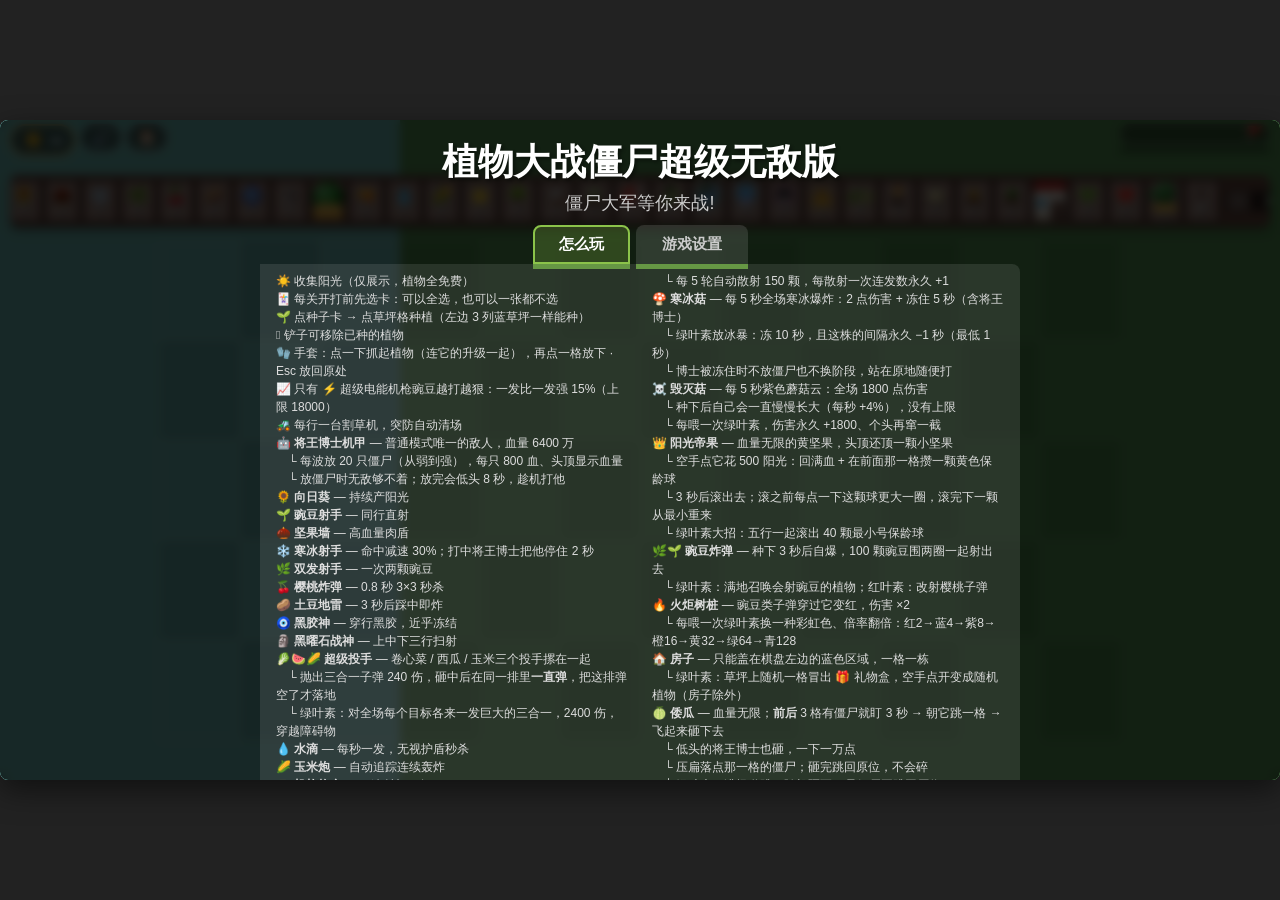
==== commit bc6de51f: "文档与 docs 同步：抛射体系、超级投手、倭瓜、关卡奖杯、手套 - README 新增「关卡与奖杯」一节；植物表补上超级投手 / 倭瓜 / 玉米投手，   卷心菜与西瓜按新玩法改写 - 新增两段说明" ====
--- a/docs/index.html
+++ b/docs/index.html
@@ -20,7 +20,8 @@
         <button id="sound-toggle" data-tip="音效开关">🔊</button>
         <button id="home-btn" data-tip="返回首页">🏠</button>
 
-        <div id="seed-bank">
+        <div id="seed-row">
+          <div id="seed-bank">
           <div class="seed-packet" data-plant="peashooter">
             <div class="cooldown-overlay"></div>
             <div class="seed-icon">🌱</div>
@@ -146,6 +147,11 @@
             <div class="seed-icon"><span class="torch-wood"><i class="tw-flame"></i><i class="tw-stump"></i></span></div>
             <div class="seed-cost">0</div>
           </div>
+          <div class="seed-packet" data-plant="squash">
+            <div class="cooldown-overlay"></div>
+            <div class="seed-icon"><span class="squash-fruit"><i class="sq-body"></i><i class="sq-eye l"></i><i class="sq-eye r"></i><i class="sq-stem"></i></span></div>
+            <div class="seed-cost">0</div>
+          </div>
           <div class="seed-packet" data-plant="kernelpult">
             <div class="cooldown-overlay"></div>
             <div class="seed-icon"><span class="kernel-pult"><i class="kp-barrel"></i><i class="kp-corn"></i><i class="kp-base"></i></span></div>
@@ -169,6 +175,11 @@
           <div class="seed-packet" data-plant="redfood">
             <div class="cooldown-overlay"></div>
             <div class="seed-icon">❤️</div>
+            <div class="seed-cost">0</div>
+          </div>
+          <div class="seed-packet" data-plant="glove">
+            <div class="cooldown-overlay"></div>
+            <div class="seed-icon"><span class="glove-tool"><i class="gl-palm"></i><i class="gl-thumb"></i><i class="gl-cuff"></i></span></div>
             <div class="seed-cost">0</div>
           </div>
           <div id="shovel-btn" class="seed-packet">
@@ -179,6 +190,7 @@
             <button id="plant-count-dec">−</button>
             <input id="plant-count-input" type="number" min="1" max="1000000" value="1" />
             <button id="plant-count-inc">+</button>
+          </div>
           </div>
         </div>
 
@@ -212,8 +224,10 @@
           <div class="how-to-play">
             <ul>
               <li>☀️ 收集阳光（仅展示，植物全免费）</li>
+              <li>🃏 每关开打前先选卡：可以全选，也可以一张都不选</li>
               <li>🌱 点种子卡 → 点草坪格种植（左边 3 列蓝草坪一样能种）</li>
               <li>🪏 铲子可移除已种的植物</li>
+              <li>🧤 手套：点一下抓起植物（连它的升级一起），再点一格放下 · Esc 放回原处</li>
               <li>📈 只有 ⚡ 超级电能机枪豌豆越打越狠：一发比一发强 15%（上限 18000）</li>
               <li>🚜 每行一台割草机，突防自动清场</li>
               <li>🤖 <b>将王博士机甲</b> — 普通模式唯一的敌人，血量 6400 万</li>
@@ -230,7 +244,6 @@
               <li>🗿 <b>黑曜石战神</b> — 上中下三行扫射</li>
               <li>🥬🍉🌽 <b>超级投手</b> — 卷心菜 / 西瓜 / 玉米三个投手摞在一起</li>
               <li>　└ 抛出三合一子弹 240 伤，砸中后在同一排里<b>一直弹</b>，把这排弹空了才落地</li>
-              <li>　└ 里面有玉米：砸不死的僵尸头顶<b>一块黄油定住 5 秒</b></li>
               <li>　└ 绿叶素：对全场每个目标各来一发巨大的三合一，2400 伤，穿越障碍物</li>
               <li>💧 <b>水滴</b> — 每秒一发，无视护盾秒杀</li>
               <li>🌽 <b>玉米炮</b> — 自动追踪连续轰炸</li>
@@ -238,7 +251,7 @@
               <li>🌟 <b>原始豌豆</b> — 70 伤 + 眩晕击退</li>
               <li>🌳 <b>三重豌豆</b> — 三行各一颗</li>
               <li>🥥 <b>坚果保龄</b> — 2 秒后沿行碾压</li>
-              <li>🥬 <b>卷心菜投手</b> — 每 0.8 秒投一颗，40 伤</li>
+              <li>🥬 <b>卷心菜投手</b> — 每 0.8 秒抛一颗，越过障碍物砸头，40 伤</li>
               <li>🧲 <b>磁力菇</b> — 每 1.5 秒击退全场僵尸，再吸到自己这一行</li>
               <li>🪖 <b>超级机枪</b> — 0.5 秒 6 连发；喂绿叶素 +1 连，大招 2 秒里每点一下再 +1</li>
               <li>⚡ <b>超级电能机枪豌豆</b> — 0.5 秒 6 连发青色电能弹，无限贯穿</li>
@@ -260,6 +273,10 @@
               <li>　└ 每喂一次绿叶素换一种彩虹色、倍率翻倍：红2→蓝4→紫8→橙16→黄32→绿64→青128</li>
               <li>🏠 <b>房子</b> — 只能盖在棋盘左边的蓝色区域，一格一栋</li>
               <li>　└ 绿叶素：草坪上随机一格冒出 🎁 礼物盒，空手点开变成随机植物（房子除外）</li>
+              <li>🍈 <b>倭瓜</b> — 血量无限；<b>前后</b> 3 格有僵尸就盯 3 秒 → 朝它跳一格 → 飞起来砸下去</li>
+              <li>　└ 低头的将王博士也砸，一下一万点</li>
+              <li>　└ 压扁落点那一格的僵尸；砸完跳回原位，不会碎</li>
+              <li>　└ 绿叶素：满场乱跳，随机砸死 5 只僵尸再跳回原位</li>
               <li>🌽 <b>玉米投手</b> — 抛越过障碍物的黄油：50 伤 + 把僵尸定住 5 秒</li>
               <li>　└ 绿叶素：几只僵尸就几块巨型黄油（100 伤）；红叶素：红樱桃 1500 伤</li>
               <li>🍉 <b>西瓜投手</b> — 每 1.2 秒抛一颗越过障碍物的西瓜，100 伤</li>
--- a/docs/style.css
+++ b/docs/style.css
@@ -1 +1 @@
-:root{--cell-width: 80px;--cell-height: 100px;--grid-rows: 5;--grid-cols: 12;--blue-cols: 3;--board-width: calc(var(--cell-width) * var(--grid-cols));--board-height: calc(var(--cell-height) * var(--grid-rows));--stage-width: 1280px;--board-x: calc((var(--stage-width) - var(--board-width)) / 2);--blue-edge: calc(var(--board-x) + var(--cell-width) * var(--blue-cols));--primary-font: "Segoe UI", Tahoma, Geneva, Verdana, sans-serif}*{box-sizing:border-box;margin:0;padding:0;user-select:none}body{display:flex;justify-content:center;align-items:center;height:100vh;background-color:#222;font-family:var(--primary-font);overflow:hidden}#game-container{position:relative;width:var(--stage-width);height:660px;background:#4a4;background:linear-gradient(to right,#76c7c0 var(--blue-edge),#5a9e5a var(--blue-edge));border-radius:8px;box-shadow:0 10px 30px #00000080;overflow:hidden}#ui-layer{position:absolute;top:0;left:0;width:100%;height:120px;z-index:100;display:flex;flex-wrap:wrap;justify-content:flex-start;align-items:flex-start;padding:4px 10px 0;pointer-events:none;gap:6px}#sun-counter{background:#00000080;color:#fff;padding:3px 10px;border-radius:16px;font-size:18px;font-weight:700;display:flex;align-items:center;gap:6px;pointer-events:auto;border:2px solid #fdcb6e;backdrop-filter:blur(5px)}#sound-toggle{pointer-events:auto;margin:0;padding:2px 8px;font-size:16px;background:#00000080;border:2px solid #888;border-radius:16px;color:#fff;cursor:pointer;box-shadow:none;backdrop-filter:blur(5px);min-width:36px;text-align:center}#sound-toggle:active{transform:scale(.95);box-shadow:none}#home-btn{pointer-events:auto;margin:0;padding:2px 8px;font-size:16px;background:#00000080;border:2px solid #888;border-radius:16px;color:#fff;cursor:pointer;box-shadow:none;backdrop-filter:blur(5px);min-width:36px;text-align:center}#home-btn:active{transform:scale(.95);box-shadow:none}#seed-bank{order:3;flex:0 0 100%;display:flex;flex-wrap:nowrap;overflow-x:auto;gap:2px;align-items:center;justify-content:center;background:#6d4c41;padding:4px 6px;border-radius:8px;box-shadow:0 4px 6px #0000004d;pointer-events:auto;scrollbar-width:thin}#level-progress{margin-left:auto}#plant-count-ctrl{display:flex;align-items:center;gap:2px;background:#0000004d;border-radius:6px;padding:2px 4px;margin-left:2px}#plant-count-ctrl button{margin:0;padding:0;width:20px;height:20px;font-size:14px;font-weight:700;line-height:1;background:#fff3;border:1px solid rgba(255,255,255,.3);border-radius:4px;color:#fff;cursor:pointer;box-shadow:none}#plant-count-ctrl button:hover{background:#ffffff59}#plant-count-input{width:36px;height:20px;font-size:12px;font-weight:700;text-align:center;background:#0006;border:1px solid rgba(255,255,255,.3);border-radius:4px;color:#fff;padding:0 2px;-moz-appearance:textfield}#plant-count-input::-webkit-outer-spin-button,#plant-count-input::-webkit-inner-spin-button{-webkit-appearance:none}.seed-packet{position:relative;flex:0 0 auto;width:36px;height:44px;background:#a1887f;border:2px solid #3e2723;border-radius:4px;cursor:pointer;display:flex;flex-direction:column;align-items:center;justify-content:center;transition:transform .1s;overflow:hidden}.seed-packet:hover{transform:scale(1.05);background:#bcaaa4}.seed-packet.cooldown{filter:grayscale(60%) brightness(.7);cursor:not-allowed}.seed-packet.selected{border:3px solid #ffeb3b;box-shadow:0 0 10px #ffeb3b;transform:scale(1.1)}.cooldown-overlay{position:absolute;bottom:0;left:0;width:100%;height:0%;background:#00000080;pointer-events:none;transition:height .1s linear}.seed-icon{font-size:16px;line-height:1;z-index:1}.seed-cost{font-size:10px;font-weight:700;color:#fff;text-shadow:1px 1px 0 #000;z-index:1}#level-progress{pointer-events:auto}#progress-bar{position:relative;width:150px;height:20px;background:#0006;border-radius:10px;overflow:hidden;border:2px solid #555}#progress-fill{height:100%;width:0%;background:linear-gradient(to right,#e74c3c,#f39c12,#2ecc71);transition:width .5s ease;border-radius:10px}#flag-marker{position:absolute;right:2px;top:-2px;font-size:16px}#wave-stats{margin-top:4px;font-size:12px;font-weight:700;color:#fff;background:#0000008c;padding:2px 8px;border-radius:6px;text-align:center;white-space:nowrap}#game-board{position:absolute;top:120px;left:var(--board-x);width:var(--board-width);height:var(--board-height);perspective:1400px;perspective-origin:50% 0%}.grid-cell{position:absolute;width:var(--cell-width);height:var(--cell-height);border:1px solid rgba(255,255,255,.1)}.grid-cell.blue-lawn{border-color:#ffffff38}.stack-badge,.plant-count-badge{position:absolute;bottom:4px;right:2px;background:#000000bf;color:#f1c40f;font-size:11px;font-weight:700;padding:1px 4px;border-radius:4px;pointer-events:none;z-index:25;line-height:1.4}.entity{position:absolute;width:var(--cell-width);height:var(--cell-height);display:flex;justify-content:center;align-items:center;z-index:10}.plant{z-index:20;font-size:40px;transform-style:preserve-3d;animation:plantSpawn .45s cubic-bezier(.34,1.56,.64,1) forwards,plantFloat 2.8s ease-in-out .45s infinite}.plant:after{content:"";position:absolute;bottom:6px;left:50%;transform:translate(-50%) translateZ(-10px);width:44px;height:10px;background:#00000047;border-radius:50%;filter:blur(5px);pointer-events:none}.plant.hit{animation:plantHit .35s ease-out forwards!important}@keyframes plantSpawn{0%{opacity:0;transform:rotateX(-90deg) scale(.4) translateY(30px)}60%{opacity:1;transform:rotateX(12deg) scale(1.08)}to{transform:rotateX(0) scale(1)}}@keyframes plantFloat{0%{transform:translateY(0) rotateY(0) rotate(0)}20%{transform:translateY(-7px) rotateY(10deg) rotate(1deg)}50%{transform:translateY(-10px) rotateY(0) rotate(0)}80%{transform:translateY(-7px) rotateY(-10deg) rotate(-1deg)}to{transform:translateY(0) rotateY(0) rotate(0)}}@keyframes plantHit{0%{transform:translate(0) rotate(0);filter:brightness(1)}20%{transform:translate(-7px) rotate(-5deg);filter:brightness(4) sepia(1) saturate(8) hue-rotate(-20deg)}45%{transform:translate(7px) rotate(5deg);filter:brightness(3) sepia(1) saturate(6)}70%{transform:translate(-4px) rotate(-2deg);filter:brightness(1.5)}to{transform:translate(0) rotate(0);filter:brightness(1)}}.zombie{z-index:30;color:#8c9eff;font-size:40px;transition:left 0 linear;transform:scaleX(-1)}.zombie-inner{display:inline-flex;align-items:flex-end;gap:2px;line-height:1}.zombie-body{width:56px;height:82px;image-rendering:pixelated;image-rendering:crisp-edges;display:block;filter:drop-shadow(1px 2px 0 rgba(0,0,0,.35))}.zombie-acc{font-size:28px;line-height:1;display:inline-block;transform:scaleX(-1)}.zombie.eating{animation:zombieChomp .3s ease-in-out infinite}@keyframes zombieChomp{0%{transform:scaleX(-1) translateY(0) scaleY(1)}25%{transform:scaleX(-1) translateY(-6px) scaleY(1.08)}50%{transform:scaleX(-1) translateY(0) scaleY(1)}75%{transform:scaleX(-1) translateY(-3px) scaleY(1.04)}to{transform:scaleX(-1) translateY(0) scaleY(1)}}.zombie.wanderer{font-size:56px;filter:drop-shadow(0 0 12px #e74c3c) drop-shadow(0 0 24px #c0392b);animation:wandererPulse 1.2s ease-in-out infinite}@keyframes wandererPulse{0%,to{filter:drop-shadow(0 0 10px #e74c3c) drop-shadow(0 0 20px #c0392b)}50%{filter:drop-shadow(0 0 20px #ff6b6b) drop-shadow(0 0 40px #e74c3c)}}.projectile{position:absolute;width:20px;height:20px;background:#0f0;border-radius:50%;z-index:25;box-shadow:0 0 5px #0f0}.projectile.gatling{width:14px;height:14px;background:#ff0;border:1px solid #f90;box-shadow:0 0 6px #ff0,0 0 12px #f90}.projectile.ice{width:20px;height:20px;background:#00e5ff;box-shadow:0 0 8px #00e5ff,0 0 16px #0091ea}.projectile.piercing{width:28px;height:28px;background:#f60;box-shadow:0 0 10px #f60,0 0 20px #f30}.projectile.glue{width:24px;height:24px;background:#0a0a2e;border:2px solid #00bcd4;box-shadow:0 0 10px #00bcd4,0 0 20px #006064}.projectile.obsidian{width:32px;height:32px;background:#1a0033;border:2px solid #9b59b6;box-shadow:0 0 12px #9b59b6,0 0 25px #8e44ad,0 0 40px #6c3483}.projectile.waterdrop{width:16px;height:22px;background:radial-gradient(ellipse at 40% 30%,#a8e6ff,#09c);border-radius:50%/60% 60% 40% 40%;box-shadow:0 0 8px #0cf,0 0 18px #00c8ff99;border:none}.projectile.primitivepea{width:22px;height:22px;background:radial-gradient(circle at 35% 35%,#fffbe6,gold 60%,#b8860b);border:2px solid #fff58c;box-shadow:0 0 10px #ffec3d,0 0 20px #ffb300,0 0 30px #c084fc;animation:yswd-spin .5s linear infinite}@keyframes yswd-spin{0%{transform:rotate(0)}to{transform:rotate(360deg)}}.plant.ultimate{filter:drop-shadow(0 0 14px #00ff7f) drop-shadow(0 0 28px #00e676);animation:ult-pulse .35s ease-in-out infinite alternate;z-index:30}@keyframes ult-pulse{0%{transform:scale(1);filter:drop-shadow(0 0 12px #00ff7f) drop-shadow(0 0 22px #00e676)}to{transform:scale(1.15);filter:drop-shadow(0 0 22px #b9ffd0) drop-shadow(0 0 40px #00ff7f)}}.projectile.bowling{width:56px;height:56px;background:radial-gradient(circle at 32% 30%,#d6a16d,#8b4513 65%,#3e2410);border:3px solid #2c1810;border-radius:50%;box-shadow:0 0 14px #8b4513,0 0 28px #6543218c;animation:bowling-roll .18s linear infinite}@keyframes bowling-roll{0%{transform:rotate(0)}to{transform:rotate(360deg)}}.projectile.cabbage{width:28px;height:28px;background:radial-gradient(circle at 35% 30%,#eaffd0,#7cb342 60%,#33691e);border:2px solid #33691e;border-radius:50%;box-shadow:0 0 10px #8bc34a,0 0 20px #558b2f99;animation:cabbage-spin .4s linear infinite}@keyframes cabbage-spin{0%{transform:rotate(0)}to{transform:rotate(-360deg)}}.lob-cabbage{position:absolute;font-size:44px;line-height:1;z-index:60;pointer-events:none;transform-origin:center;filter:drop-shadow(0 0 12px #7cb342) drop-shadow(0 0 24px #33691e)}.cabbage-splash{position:absolute;width:80px;height:80px;z-index:59;pointer-events:none;border-radius:50%;background:radial-gradient(circle at 50% 50%,rgba(200,255,150,.95),rgba(85,139,47,.6) 50%,transparent 72%);animation:cabbage-splash .45s ease-out forwards}@keyframes cabbage-splash{0%{opacity:1;transform:scale(.4)}to{opacity:0;transform:scale(1.8)}}.plant.magnetshroom .plant-inner{animation:magnet-pulse 1.2s ease-in-out infinite;filter:drop-shadow(0 0 8px #c084fc)}@keyframes magnet-pulse{0%,to{transform:scale(1);filter:drop-shadow(0 0 6px #c084fc)}50%{transform:scale(1.15);filter:drop-shadow(0 0 18px #a855f7) drop-shadow(0 0 30px #7e22ce)}}.zombie.magnetized{filter:drop-shadow(0 0 10px #c084fc) drop-shadow(0 0 20px #7e22ce)!important}.magnet-shockwave{position:absolute;width:120px;height:120px;margin:-60px 0 0 -60px;z-index:19;pointer-events:none;border-radius:50%;border:4px solid rgba(192,132,252,.9);box-shadow:0 0 20px #a855f7cc,inset 0 0 20px #a855f780;animation:magnet-shockwave .52s ease-out forwards}@keyframes magnet-shockwave{0%{opacity:.95;transform:scale(.25)}to{opacity:0;transform:scale(3.4)}}.magnet-field{position:absolute;left:0;width:100%;height:100px;z-index:17;pointer-events:none;background:linear-gradient(90deg,#a855f70d,#c084fc73,#a855f70d);box-shadow:inset 0 0 30px #7e22cecc;animation:magnet-field .5s ease-in-out infinite alternate}@keyframes magnet-field{0%{opacity:.45}to{opacity:1}}.magnet-blast-band{position:absolute;left:0;width:100%;height:100px;z-index:58;pointer-events:none;background:linear-gradient(90deg,#ffffffe6,#c084fce6,#ffffffe6);animation:magnet-band .6s ease-out forwards}@keyframes magnet-band{0%{opacity:1;transform:scaleY(1)}to{opacity:0;transform:scaleY(2.4)}}.magnet-blast{position:absolute;width:90px;height:90px;z-index:59;pointer-events:none;border-radius:50%;background:radial-gradient(circle at 50% 50%,rgba(255,255,255,.95),rgba(168,85,247,.7) 45%,transparent 72%);animation:magnet-blast .5s ease-out forwards}@keyframes magnet-blast{0%{opacity:1;transform:scale(.3)}to{opacity:0;transform:scale(2)}}.helmet-pea{position:relative;display:inline-block;line-height:1}.helmet-pea .hp-helmet{position:absolute;left:50%;top:-.28em;transform:translate(-50%) rotate(-8deg);font-size:.62em;filter:drop-shadow(0 1px 2px rgba(0,0,0,.55))}.plant.mg-recoil{animation:mg-recoil .4s ease-out}@keyframes mg-recoil{0%{transform:translate(0)}20%{transform:translate(-10px) scale(1.12)}to{transform:translate(0) scale(1)}}.mg-badge{position:absolute;top:2px;right:2px;background:#000000c7;color:#ffd54f;font-size:10px;font-weight:700;padding:1px 4px;border-radius:4px;line-height:1.4;pointer-events:none;z-index:26;text-shadow:0 0 4px #ff9800}.mg-muzzle{position:absolute;width:60px;height:40px;z-index:26;pointer-events:none;border-radius:50%;background:radial-gradient(ellipse at 20% 50%,rgba(255,255,200,.95),rgba(255,170,0,.7) 45%,transparent 72%);animation:mg-muzzle .32s ease-out forwards}@keyframes mg-muzzle{0%{opacity:1;transform:scaleX(.5)}to{opacity:0;transform:scaleX(1.6)}}.projectile.mgpea{width:14px;height:14px;background:radial-gradient(circle at 35% 30%,#d9ffb0,#66bb2a 60%,#2e7d10);box-shadow:0 0 6px #8bc34a,0 0 12px #78be3cb3}.projectile.scatterpea{width:12px;height:12px;background:radial-gradient(circle at 35% 30%,#fdffd0,#b2ff30 60%,#6a9c00);box-shadow:0 0 6px #cddc39,0 0 14px #c8ff3cbf}.elec-pea{filter:hue-rotate(135deg) saturate(1.5) drop-shadow(0 0 6px #00e5ff)}.elec-pea .hp-helmet{filter:hue-rotate(-135deg) saturate(.67) drop-shadow(0 1px 2px rgba(0,0,0,.55))}.elec-muzzle{position:absolute;width:60px;height:40px;z-index:26;pointer-events:none;border-radius:50%;background:radial-gradient(ellipse at 20% 50%,rgba(224,255,255,.98),rgba(0,229,255,.72) 45%,transparent 72%);animation:mg-muzzle .32s ease-out forwards}.projectile.elecpea{width:14px;height:14px;background:radial-gradient(circle at 35% 30%,#e0ffff,#00e5ff 55%,#0091ea);box-shadow:0 0 8px #00e5ff,0 0 16px #00e5ffcc;animation:elec-flicker .18s steps(2) infinite alternate}.projectile.elecscatter{width:12px;height:12px;background:radial-gradient(circle at 35% 30%,azure,#64ffda 55%,#00b8d4);box-shadow:0 0 7px #64ffda,0 0 14px #64ffdabf;animation:elec-flicker .14s steps(2) infinite alternate}@keyframes elec-flicker{0%{filter:brightness(1)}to{filter:brightness(1.6)}}.elec-badge{position:absolute;top:2px;right:2px;background:#000000c7;color:#84ffff;font-size:10px;font-weight:700;padding:1px 4px;border-radius:4px;line-height:1.4;pointer-events:none;z-index:26;text-shadow:0 0 4px #00e5ff}.cabbage-pult{position:relative;display:inline-block;width:1em;height:.92em;vertical-align:middle;filter:drop-shadow(0 2px 3px rgba(0,0,0,.35))}.cabbage-pult .cp-cabbage{position:absolute;left:50%;top:.03em;transform:translate(-50%);width:.62em;height:.58em;border-radius:50%;background:repeating-radial-gradient(circle at 38% 32%,rgba(255,255,255,.35) 0 .03em,transparent .03em .12em),radial-gradient(circle at 36% 30%,#eaffd0,#8bc34a 55%,#33691e);box-shadow:inset -.06em -.08em .12em #00000047}.cabbage-pult .cp-cabbage:after{content:"";position:absolute;left:34%;top:26%;width:.18em;height:.14em;background:radial-gradient(ellipse at 50% 50%,#ffffffd9,#c8f0a000);border-radius:50%}.cabbage-pult .cp-base{position:absolute;left:50%;bottom:0;transform:translate(-50%);width:.78em;height:.3em;background:linear-gradient(180deg,#a1673c,#6d4326);border:.035em solid #4e2f19;border-radius:.06em .06em .14em .14em}.kernel-pult{position:relative;display:inline-block;width:1em;height:.92em;vertical-align:middle;filter:drop-shadow(0 2px 3px rgba(0,0,0,.35))}.kernel-pult .kp-corn{position:absolute;left:50%;top:.02em;transform:translate(-50%) rotate(-14deg);width:.36em;height:.6em;border-radius:50% 50% 45% 45%;background:repeating-linear-gradient(90deg,rgba(180,120,0,.55) 0 .04em,transparent .04em .1em),repeating-linear-gradient(180deg,rgba(180,120,0,.45) 0 .04em,transparent .04em .1em),linear-gradient(180deg,#ffe082,#ffc107 55%,#e8a000);box-shadow:inset -.05em -.06em .1em #00000047}.kernel-pult .kp-base{position:absolute;left:50%;bottom:0;transform:translate(-50%);width:.78em;height:.3em;background:linear-gradient(180deg,#a1673c,#6d4326);border:.035em solid #4e2f19;border-radius:.06em .06em .14em .14em}.kernel-pult .kp-barrel{position:absolute;left:46%;top:.42em;width:0;height:.22em;background:linear-gradient(180deg,#78909c,#37474f);border-radius:.04em;transition:width .18s ease-out}.plant.kernel-cannon .kernel-pult .kp-barrel{width:.8em}.plant.kernel-cannon .kernel-pult{filter:drop-shadow(0 0 8px #ffca28) drop-shadow(0 0 16px rgba(230,170,20,.8))}.lob-butter{position:absolute;z-index:45;pointer-events:none;background:linear-gradient(160deg,#fff8c4,#ffd54f 55%,#f0a800);border:2px solid #b8860b;border-radius:3px;box-shadow:0 0 8px #ffd54fd9;filter:drop-shadow(0 6px 6px rgba(0,0,0,.35))}.lob-butter.big{border-width:3px;border-radius:5px;box-shadow:0 0 14px #ffd54fe6}.butter-splash{position:absolute;z-index:44;pointer-events:none;border-radius:50%;background:radial-gradient(circle at 50% 50%,#fffad2f2,#ffc107cc 45%,#f0a80000 75%);animation:melon-splash .45s ease-out forwards}.melon-pult{position:relative;display:inline-block;width:1em;height:.92em;vertical-align:middle;filter:drop-shadow(0 2px 3px rgba(0,0,0,.35))}.melon-pult .mp-melon{position:absolute;left:50%;top:.04em;transform:translate(-50%);width:.66em;height:.56em;border-radius:50%;background:repeating-linear-gradient(84deg,rgba(20,70,20,.85) 0 .05em,transparent .05em .14em),radial-gradient(circle at 34% 28%,#a8e063,#4c9a2a 55%,#2c6b12);box-shadow:inset -.06em -.08em .12em #00000059}.melon-pult .mp-base{position:absolute;left:50%;bottom:0;transform:translate(-50%);width:.78em;height:.3em;background:linear-gradient(180deg,#a1673c,#6d4326);border:.035em solid #4e2f19;border-radius:.06em .06em .14em .14em}.melon-pult .mp-barrel{position:absolute;left:46%;top:.42em;width:0;height:.22em;background:linear-gradient(180deg,#78909c,#37474f);border-radius:.04em;transition:width .18s ease-out}.plant.melon-cannon .melon-pult .mp-barrel{width:.8em}.plant.melon-cannon .melon-pult{filter:drop-shadow(0 0 8px #8bc34a) drop-shadow(0 0 16px rgba(76,154,42,.8))}.lob-melon{position:absolute;z-index:45;pointer-events:none;line-height:1;filter:drop-shadow(0 6px 6px rgba(0,0,0,.35))}.lob-melon.big{filter:drop-shadow(0 8px 10px rgba(0,0,0,.45)) drop-shadow(0 0 14px rgba(139,195,74,.8))}.lob-melon.big.cherry{filter:drop-shadow(0 8px 10px rgba(0,0,0,.45)) drop-shadow(0 0 16px rgba(244,67,54,.85))}.melon-splash{position:absolute;z-index:44;pointer-events:none;border-radius:50%;background:radial-gradient(circle at 50% 50%,#f0ffd2f2,#7cb342cc 45%,#388e3c00 75%);animation:melon-splash .45s ease-out forwards}.melon-splash.cherry{background:radial-gradient(circle at 50% 50%,#ffebebf2,#e53935d9 45%,#b71c1c00 75%)}@keyframes melon-splash{0%{opacity:1;transform:scale(.3)}to{opacity:0;transform:scale(1.5)}}.torch-wood{--flame-a: #fff3b0;--flame-b: #ff9800;--flame-c: #e53935;position:relative;display:inline-block;width:1em;height:1.15em;vertical-align:middle}.plant.torch-blue .torch-wood{--flame-a: #e3f7ff;--flame-b: #40c4ff;--flame-c: #0277bd}.plant.torch-purple .torch-wood{--flame-a: #f7e4ff;--flame-b: #ba68c8;--flame-c: #6a1b9a}.plant.torch-orange .torch-wood{--flame-a: #fff3e0;--flame-b: #ff9100;--flame-c: #e65100}.plant.torch-yellow .torch-wood{--flame-a: #fffde7;--flame-b: #ffea00;--flame-c: #f9a825}.plant.torch-green .torch-wood{--flame-a: #f1fff0;--flame-b: #76ff03;--flame-c: #2e7d32}.plant.torch-cyan .torch-wood{--flame-a: #e0fffb;--flame-b: #18ffff;--flame-c: #00838f}.torch-wood .tw-stump{position:absolute;left:50%;bottom:0;transform:translate(-50%);width:.82em;height:.56em;background:linear-gradient(180deg,#8d6e63,#6d4c41 45%,#3e2723);border:.05em solid #2e1a15;border-radius:.12em .12em .18em .18em}.torch-wood .tw-stump:before{content:"";position:absolute;left:50%;top:-.06em;transform:translate(-50%);width:.78em;height:.22em;background:radial-gradient(ellipse at 50% 50%,#d7ccc8,#a1887f 55%,#795548);border:.04em solid #4e342e;border-radius:50%}.torch-wood .tw-flame{position:absolute;left:50%;bottom:.5em;transform:translate(-50%);width:.56em;height:.72em;background:radial-gradient(ellipse at 50% 72%,var(--flame-a),var(--flame-b) 48%,var(--flame-c) 82%);clip-path:polygon(50% 0,78% 30%,88% 58%,74% 90%,50% 100%,26% 90%,12% 58%,22% 30%);filter:drop-shadow(0 0 8px var(--flame-b)) drop-shadow(0 0 14px var(--flame-c));animation:tw-flame .5s ease-in-out infinite alternate}@keyframes tw-flame{0%{transform:translate(-50%) scale(1)}to{transform:translate(-50%) scale(.88,1.14)}}.torch-badge{position:absolute;top:2px;right:2px;background:#000000c7;color:#ffcc80;font-size:10px;font-weight:700;padding:1px 4px;border-radius:4px;line-height:1.4;pointer-events:none;z-index:26;text-shadow:0 0 4px #ff7043}.projectile.torched-red{background:radial-gradient(circle at 35% 30%,#fff59d,#ff5722 55%,#b71c1c)!important;box-shadow:0 0 8px #ff7043,0 0 16px #f44336bf!important}.projectile.torched-blue{background:radial-gradient(circle at 35% 30%,#e1f5fe,#29b6f6 55%,#01579b)!important;box-shadow:0 0 8px #40c4ff,0 0 16px #0277bdbf!important}.projectile.torched-purple{background:radial-gradient(circle at 35% 30%,#f3e5f5,#ab47bc 55%,#4a148c)!important;box-shadow:0 0 9px #ce93d8,0 0 18px #6a1b9acc!important}.projectile.torched-orange{background:radial-gradient(circle at 35% 30%,#fff3e0,#ff9100 55%,#e65100)!important;box-shadow:0 0 9px #ffab40,0 0 18px #e65100cc!important}.projectile.torched-yellow{background:radial-gradient(circle at 35% 30%,#fffde7,#ffea00 55%,#f9a825)!important;box-shadow:0 0 9px #ffee58,0 0 18px #f9a825cc!important}.projectile.torched-green{background:radial-gradient(circle at 35% 30%,#f1fff0,#76ff03 55%,#2e7d32)!important;box-shadow:0 0 9px #b2ff59,0 0 18px #2e7d32cc!important}.projectile.torched-cyan{background:radial-gradient(circle at 35% 30%,#e0fffb,#18ffff 55%,#00838f)!important;box-shadow:0 0 10px #84ffff,0 0 20px #00838fd9!important}.pea-bomb{position:relative;display:inline-flex;align-items:center;justify-content:center;gap:.02em;line-height:1;filter:drop-shadow(0 0 6px rgba(139,195,74,.8))}.pea-bomb .pb-face{font-size:.62em;display:inline-block}.pea-bomb .pb-face.l{transform:translateY(.04em) rotate(-8deg)}.pea-bomb .pb-face.r{transform:translateY(.04em) rotate(8deg)}.pea-bomb .pb-stem{position:absolute;left:50%;top:-.22em;transform:translate(-50%);width:.5em;height:.3em;border:.07em solid #43a047;border-bottom:none;border-radius:50% 50% 0 0/100% 100% 0 0}.peabomb-boom{position:absolute;width:190px;height:190px;margin:-95px 0 0 -95px;z-index:28;pointer-events:none;border-radius:50%;background:radial-gradient(circle at 50% 50%,#f0ffd2f2,#8bc34abf 45%,#388e3c00 75%);animation:peabomb-boom .62s ease-out forwards}@keyframes peabomb-boom{0%{opacity:1;transform:scale(.25)}to{opacity:0;transform:scale(1.6)}}.plant.redfood{filter:drop-shadow(0 0 10px #ff5252) drop-shadow(0 0 20px rgba(244,67,54,.75))}.projectile.redcherry{width:16px;height:16px;background:radial-gradient(circle at 34% 30%,#ff8a80,#e53935 58%,#8e0000);border-radius:50%;box-shadow:0 0 8px #ff5252,0 0 16px #e53935b3}.projectile.redcherry:before{content:"";position:absolute;left:45%;bottom:85%;width:2px;height:7px;background:#43a047;border-radius:1px;transform:rotate(12deg)}.sun-emperor{position:relative;display:inline-flex;flex-direction:column;align-items:center;line-height:1;filter:drop-shadow(0 0 7px rgba(255,193,7,.8))}.sun-emperor .se-nut{position:relative;display:block;background:radial-gradient(ellipse at 35% 28%,#fff59d,#ffd54f 45%,#f9a825 78%,#e08b00);border:2px solid #b8730a;border-radius:48% 48% 44% 44%}.sun-emperor .se-big{width:.78em;height:.62em}.sun-emperor .se-small{width:.46em;height:.38em;margin-bottom:-.06em;z-index:1}.sun-emperor .se-petal{position:absolute;top:50%;width:.34em;height:.26em;background:linear-gradient(90deg,#ffca28,#ff9800);border-radius:50% 0;transform:translateY(-50%)}.sun-emperor .se-small .se-petal{width:.22em;height:.17em}.sun-emperor .se-petal.l{right:92%;transform:translateY(-50%) scaleX(-1)}.sun-emperor .se-petal.r{left:92%}.se-ball{background:radial-gradient(circle at 32% 28%,#fff9c4,#ffd54f 48%,#f9a825 78%,#e08b00)!important;border:3px solid #b8730a!important;border-radius:50%;box-shadow:0 0 14px #ffc107,0 0 28px #ffc10799!important;overflow:visible}.se-ball .se-ball-petal{position:absolute;top:50%;width:45%;height:34%;background:linear-gradient(90deg,#ffca28,#ff9800);border-radius:50% 0;transform:translateY(-50%);pointer-events:none}.se-ball .se-ball-petal.l{right:88%;transform:translateY(-50%) scaleX(-1)}.se-ball .se-ball-petal.r{left:88%}.se-held-ball{position:absolute;z-index:24;pointer-events:none;animation:se-held .9s ease-in-out infinite alternate;transition:width .15s ease-out,height .15s ease-out,left .15s ease-out,top .15s ease-out}@keyframes se-held{0%{filter:brightness(1)}to{filter:brightness(1.35) drop-shadow(0 0 10px #ffd54f)}}.plant.se-heal{animation:se-heal .7s ease-out}@keyframes se-heal{0%{filter:brightness(1)}30%{filter:brightness(1.9) drop-shadow(0 0 16px #fff176) drop-shadow(0 0 26px #8bc34a)}to{filter:brightness(1)}}.doom-shroom{position:relative;display:inline-block;width:1em;height:.92em;vertical-align:middle;filter:drop-shadow(0 0 6px rgba(156,39,176,.75))}.doom-shroom .ds-cap{position:absolute;left:50%;top:.04em;transform:translate(-50%);width:.94em;height:.5em;background:radial-gradient(ellipse at 35% 25%,#4a4a4a,#1b1b1b 55%,#000);border-radius:.47em .47em .1em .1em;box-shadow:inset 0 -.06em .1em #ffffff1f}.doom-shroom .ds-stem{position:absolute;left:50%;bottom:0;transform:translate(-50%);width:.34em;height:.46em;background:linear-gradient(180deg,#d0d0d0,#9e9e9e 55%,#6b6b6b);border-radius:.05em .05em .16em .16em}.doom-cloud{position:absolute;z-index:40;pointer-events:none;border-radius:50% 50% 44% 44%/68% 68% 32% 32%;background:radial-gradient(ellipse at 50% 35%,#f5d2fffa,#ba55f0eb 40%,#5e1496c7 74%,#3c0a6400);animation:doom-cloud .9s ease-out forwards}@keyframes doom-cloud{0%{opacity:.2;transform:scale(.3,.2) translateY(40px)}35%{opacity:1;transform:scale(1) translateY(0)}to{opacity:0;transform:scale(1.4,1.2) translateY(-26px)}}.doom-stem{position:absolute;z-index:39;pointer-events:none;border-radius:40%;background:linear-gradient(180deg,#ba55f0e6,#5e149640);animation:doom-stem .9s ease-out forwards}@keyframes doom-stem{0%{opacity:.3;transform:scaleY(.2);transform-origin:50% 100%}35%{opacity:1;transform:scaleY(1);transform-origin:50% 100%}to{opacity:0;transform:scaleY(1.1);transform-origin:50% 100%}}.doom-flash{position:absolute;inset:0;z-index:38;pointer-events:none;background:radial-gradient(circle at 50% 50%,#d796ffd9,#6e1eaa80 60%,#32005a59);animation:doom-flash .62s ease-out forwards}@keyframes doom-flash{0%{opacity:0}20%{opacity:1}to{opacity:0}}.doom-badge{position:absolute;top:2px;right:2px;background:#000c;color:#e1bee7;font-size:10px;font-weight:700;padding:1px 4px;border-radius:4px;line-height:1.4;pointer-events:none;z-index:26;text-shadow:0 0 4px #ab47bc}.ice-shroom{position:relative;display:inline-block;line-height:1;filter:drop-shadow(0 0 6px rgba(120,220,255,.75))}.ice-shroom .is-cap{display:inline-block;filter:hue-rotate(205deg) saturate(1.35) brightness(1.05)}.ice-shroom .is-ice{position:absolute;left:50%;top:-.44em;transform:translate(-50%);width:.92em;height:.52em;background:linear-gradient(180deg,#f2fdff,#7fdcff 55%,#0288d1);clip-path:polygon(0% 100%,7% 30%,14% 100%,14% 100%,21% 6%,28% 100%,28% 100%,36% 36%,43% 100%,43% 100%,50% 0%,57% 100%,57% 100%,64% 32%,71% 100%,71% 100%,79% 8%,86% 100%,86% 100%,93% 38%,100% 100%);filter:drop-shadow(0 0 4px #4fc3f7)}.ice-ring{position:absolute;width:120px;height:120px;margin:-60px 0 0 -60px;z-index:25;pointer-events:none;border-radius:50%;border:3px solid rgba(150,235,255,.9);box-shadow:0 0 18px #78dcffcc inset,0 0 18px #78dcffcc;animation:ice-ring .62s ease-out forwards}@keyframes ice-ring{0%{opacity:1;transform:scale(.2)}to{opacity:0;transform:scale(6)}}.ice-storm{position:absolute;inset:0;z-index:30;pointer-events:none;background:radial-gradient(circle at 50% 50%,#dcfaffbf,#5abeff73 55%,#2882d240);animation:ice-storm .9s ease-out forwards}@keyframes ice-storm{0%{opacity:0}25%{opacity:1}to{opacity:0}}.ice-badge{position:absolute;top:2px;right:2px;background:#000000c7;color:#81d4fa;font-size:10px;font-weight:700;padding:1px 4px;border-radius:4px;line-height:1.4;pointer-events:none;z-index:26;text-shadow:0 0 4px #29b6f6}.zombie.stunned{filter:brightness(1.4) drop-shadow(0 0 8px #ffd700) drop-shadow(0 0 14px #c084fc)!important;animation:stun-shake .25s ease-in-out infinite alternate}.zombie.stunned:after{content:"\1f4ab";position:absolute;top:-14px;left:50%;transform:translate(-50%);font-size:22px;animation:stun-spin 1.2s linear infinite;pointer-events:none}@keyframes stun-shake{0%{transform:translate(-1px)}to{transform:translate(1px)}}@keyframes stun-spin{0%{transform:translate(-50%) rotate(0)}to{transform:translate(-50%) rotate(360deg)}}.zombie.iced{filter:brightness(1.05) saturate(.75) drop-shadow(0 0 7px #81d4fa)!important;animation:none!important}.zombie.iced:after{content:"";position:absolute;top:auto;left:50%;bottom:4px;transform:translate(-50%);width:52px;height:18px;font-size:0;background:linear-gradient(180deg,#fffffff2,#81d4fa 45%,#0277bd);clip-path:polygon(0% 100%,8% 30%,16% 100%,25% 100%,33% 8%,41% 100%,50% 100%,58% 22%,66% 100%,75% 100%,83% 12%,91% 100%);filter:drop-shadow(0 0 6px #29b6f6);animation:none;pointer-events:none;z-index:31}.zombie.buttered{filter:brightness(1.08) saturate(1.1) drop-shadow(0 0 7px #ffd54f)!important;animation:none!important}.zombie.buttered:after{content:"";position:absolute;left:50%;top:-6px;transform:translate(-50%);width:26px;height:20px;background:linear-gradient(160deg,#fff8c4,#ffd54f 55%,#f0a800);border:2px solid #b8860b;border-radius:3px;box-shadow:0 0 8px #ffd54fe6;animation:none;pointer-events:none;z-index:32}.lawnmower{position:absolute;font-size:30px;z-index:15;transform:scaleX(-1)}.sun{position:absolute;font-size:40px;cursor:pointer;z-index:50;animation:rotate 5s linear infinite;filter:drop-shadow(0 0 10px yellow);transition:top .5s ease-in,opacity .5s}@keyframes rotate{0%{transform:rotate(0)}to{transform:rotate(360deg)}}#pause-overlay{display:none;position:absolute;inset:0;background:#0000008c;color:#fff;font-size:28px;font-weight:700;justify-content:center;align-items:center;z-index:400;letter-spacing:.05em;pointer-events:none}.flash-message{position:absolute;top:50%;left:50%;transform:translate(-50%,-50%);background:#f00c;color:#fff;padding:10px 25px;border-radius:8px;font-size:20px;font-weight:700;z-index:500;animation:flashFade 1.5s ease-out forwards;pointer-events:none}@keyframes flashFade{0%{opacity:1;transform:translate(-50%,-50%) scale(1)}50%{opacity:1;transform:translate(-50%,-60%) scale(1.1)}to{opacity:0;transform:translate(-50%,-80%) scale(.8)}}.overlay{position:absolute;top:0;left:0;width:100%;height:100%;background:#000c;display:flex;flex-direction:column;justify-content:center;align-items:center;color:#fff;z-index:1000;backdrop-filter:blur(5px)}.overlay h1{font-size:36px;text-shadow:2px 2px 4px rgba(0,0,0,.5)}.overlay .subtitle{margin-top:10px;font-size:18px;color:#ccc}#start-screen{justify-content:flex-start;padding:18px 0;overflow-y:auto}#start-screen .subtitle{margin-top:4px}.start-tabs{display:flex;gap:6px;margin-top:10px}.tab-btn{margin-top:0;padding:8px 24px;font-size:15px;background:#ffffff1f;border:2px solid transparent;border-radius:8px 8px 0 0;color:#ccc;cursor:pointer}.tab-btn.active{background:#8bc34a40;border-color:#8bc34a;color:#fff}.tab-content{width:100%;max-width:760px}.how-to-play{background:#ffffff1a;border-radius:0 8px 8px;padding:8px 16px;max-width:760px;text-align:left}.how-to-play ul{column-count:2;column-gap:24px}.how-to-play li{break-inside:avoid;-webkit-column-break-inside:avoid}.shortcuts{margin-top:8px;padding-top:8px;border-top:1px solid rgba(255,255,255,.15);font-size:12px;color:#ddd;line-height:1.8}.shortcuts kbd{display:inline-block;padding:1px 6px;margin:0 4px 0 6px;background:#ffffff26;border:1px solid rgba(255,255,255,.3);border-bottom-width:2px;border-radius:4px;font-family:ui-monospace,SFMono-Regular,Menlo,monospace;font-size:11px;color:#fff}.settings-panel{background:#ffffff1a;border-radius:0 8px 8px;padding:16px 24px;display:flex;flex-direction:column;gap:14px}.setting-row{display:flex;align-items:center;gap:12px}.setting-label{font-size:15px;color:#f1c40f;font-weight:700;min-width:72px;flex-shrink:0}.btn-group{display:flex;gap:6px;flex-wrap:wrap}.opt-btn{margin-top:0;padding:6px 14px;font-size:14px;background:#ffffff1f;border:2px solid rgba(255,255,255,.2);border-radius:6px;color:#ddd;cursor:pointer}.opt-btn.active{background:#8bc34a59;border-color:#8bc34a;color:#fff;font-weight:700}.speed-inline{display:flex;align-items:center;gap:10px}.speed-inline input[type=range]{width:140px;accent-color:#8bc34a;cursor:pointer}.how-to-play h2{font-size:18px;margin-bottom:8px;text-align:center;color:#f1c40f}.how-to-play ul{list-style:none;padding:0;margin:0}.how-to-play li{font-size:12px;line-height:1.5;color:#ddd}#speed-label{font-size:15px;color:#fff;font-weight:700;min-width:40px;text-align:center}.hidden{display:none}#game-tooltip{position:fixed;z-index:9999;pointer-events:none;background:#000000e0;color:#fff;padding:5px 10px;border-radius:6px;font-size:13px;border:1px solid rgba(255,255,255,.18);box-shadow:0 4px 12px #0006;max-width:280px;white-space:normal;word-break:break-word;font-family:inherit;line-height:1.4}button{margin-top:20px;padding:15px 40px;font-size:24px;background:#8bc34a;border:none;border-radius:8px;color:#fff;cursor:pointer;box-shadow:0 5px #558b2f;transition:transform .1s;font-family:inherit;font-weight:700}button:active{transform:translateY(4px);box-shadow:0 1px #558b2f}.mode-select{display:flex;gap:16px;margin-top:14px}.mode-btn{margin-top:0;padding:14px 30px;font-size:20px}.fusion-btn{background:#7b1fa2;box-shadow:0 5px #4a148c}.fusion-btn:hover{background:#9c27b0}.fusion-btn:active{box-shadow:0 1px #4a148c}.wanderer-btn{background:#c0392b;box-shadow:0 5px #922b21}.wanderer-btn:hover{background:#e74c3c}.wanderer-btn:active{box-shadow:0 1px #922b21}.fusion-badge{position:absolute;top:2px;left:2px;font-size:12px;font-weight:700;background:#000000b3;color:gold;padding:1px 4px;border-radius:4px;pointer-events:none;z-index:26;line-height:1.4}#victory-screen h1{color:#f1c40f;font-size:48px}.zombie-hp{position:absolute;top:-2px;left:50%;transform:translate(-50%) scaleX(-1);width:52px;height:12px;background:#000000a6;border:1px solid rgba(0,0,0,.8);border-radius:3px;overflow:hidden;pointer-events:none;z-index:24}.zombie-hp i{position:absolute;inset:0;width:100%;background:linear-gradient(to right,#e74c3c,#f39c12 60%,#2ecc71);transition:width .12s linear}.zombie-hp b{position:absolute;inset:0;font-size:9px;font-weight:700;color:#fff;text-shadow:0 0 2px #000,0 0 3px #000;text-align:center;line-height:12px}.boss{position:absolute;z-index:18;pointer-events:auto;display:flex;flex-direction:column;align-items:center;justify-content:flex-start}.boss-rig{display:flex;flex-direction:column;align-items:center;line-height:.85;filter:drop-shadow(0 0 16px rgba(120,0,160,.75));transition:transform .5s ease;transform-origin:50% 90%}.boss-head{font-size:130px;transition:transform .5s ease;transform-origin:50% 100%}.boss-mech{font-size:268px}.boss.bowing .boss-rig{transform:rotate(-12deg) translateY(26px)}.boss.bowing .boss-head{transform:translateY(58px) rotate(-28deg) scale(1.05)}.boss.bowing{filter:drop-shadow(0 0 22px #ffe082)}.boss-hp{position:relative;width:210px;height:20px;background:#000000b8;border:2px solid #6a1b9a;border-radius:5px;overflow:hidden;flex:none}.boss-hp-fill{position:absolute;inset:0;width:100%;background:linear-gradient(to right,#7b1fa2,#d500f9 60%,#ff4081);transition:width .15s linear}.boss-hp-text{position:absolute;inset:0;font-size:12px;font-weight:700;color:#fff;text-shadow:0 0 3px #000;text-align:center;line-height:20px}.boss-state{margin-top:2px;font-size:11px;font-weight:700;color:#fff;background:#0009;padding:1px 6px;border-radius:4px;white-space:nowrap}.boss.bowing .boss-state{background:#ffc107e6;color:#3e2723}.boss-release .boss-mech{animation:boss-release .26s ease-out}@keyframes boss-release{0%{transform:translate(0) scale(1)}40%{transform:translate(-10px) scale(1.04)}to{transform:translate(0) scale(1)}}.boss.boss-frozen .boss-rig{filter:brightness(1.1) saturate(.7) drop-shadow(0 0 18px #4fc3f7) drop-shadow(0 0 30px #01579b);transition:none}.boss.boss-frozen .boss-state{background:#0288d1eb;color:#e1f5fe}.boss-hit .boss-rig{filter:brightness(2.6) drop-shadow(0 0 22px #fff59d)}.boss-dead{animation:boss-dead .9s ease-in forwards}@keyframes boss-dead{0%{opacity:1;transform:rotate(0) scale(1)}to{opacity:0;transform:rotate(38deg) scale(.55) translateY(120px)}}.house-plant{position:relative;display:block;width:56px;height:52px}.house-plant .hp-roof{position:absolute;left:-2px;top:0;width:60px;height:22px;background:linear-gradient(180deg,#ef5350,#c62828);clip-path:polygon(50% 0,100% 100%,0 100%)}.house-plant .hp-wall{position:absolute;left:6px;top:20px;width:44px;height:32px;background:linear-gradient(180deg,#fffdf7,#e6ddcb);border:2px solid #b9ab90;border-radius:2px}.house-plant .hp-win{position:absolute;left:5px;top:5px;width:13px;height:12px;background:#4fc3f7;border:2px solid #fff;box-shadow:inset 0 0 0 1px #90a4ae}.house-plant .hp-door{position:absolute;right:5px;bottom:0;width:14px;height:20px;background:linear-gradient(180deg,#8d6e63,#5d4037);border-radius:3px 3px 0 0}.gift-box{position:relative;display:block;width:46px;height:46px;animation:gift-wiggle 1.6s ease-in-out infinite}.gift-box .gb-body{position:absolute;left:3px;bottom:0;width:40px;height:32px;background:repeating-linear-gradient(45deg,#e53935 0 8px,#fff 8px 16px);border:2px solid #b71c1c;border-radius:3px}.gift-box .gb-lid{position:absolute;left:0;top:6px;width:46px;height:12px;background:repeating-linear-gradient(45deg,#fff 0 8px,#e53935 8px 16px);border:2px solid #b71c1c;border-radius:3px;z-index:2}.gift-box .gb-ribbon{position:absolute;left:50%;top:6px;width:8px;height:40px;margin-left:-4px;background:#ffd54f;box-shadow:0 0 4px #0000004d;z-index:3}.gift-box .gb-bow{position:absolute;left:50%;top:-2px;width:24px;height:12px;margin-left:-12px;z-index:4;background:radial-gradient(circle at 25% 50%,#ffd54f 45%,transparent 46%),radial-gradient(circle at 75% 50%,#ffd54f 45%,transparent 46%)}@keyframes gift-wiggle{0%,to{transform:rotate(0) scale(1)}25%{transform:rotate(-6deg) scale(1.04)}75%{transform:rotate(6deg) scale(1.04)}}.grid-cell.gift-drop{animation:gift-drop .9s ease-out}@keyframes gift-drop{0%{box-shadow:inset 0 0 0 4px #ffd54f,0 0 24px #ffd54f}to{box-shadow:inset 0 0 0 4px transparent,0 0 0 transparent}}.lob-melon.round{border-radius:50%;background:repeating-conic-gradient(from 0deg at 50% 50%,#1b5e20 0deg 12deg,#43a047 12deg 30deg),radial-gradient(circle at 34% 28%,#a5d6a7,#388e3c 60%,#1b5e20);background-blend-mode:soft-light,normal;border:2px solid #14421a;box-shadow:inset -4px -5px 10px #0006,inset 4px 4px 8px #ffffff40}.lob-melon.round:after{content:"";position:absolute;left:22%;top:16%;width:26%;height:20%;border-radius:50%;background:#ffffff8c;filter:blur(1px)}.super-pult{position:relative;display:block;width:54px;height:62px}.super-pult i{position:absolute;left:50%;transform:translate(-50%);border-radius:50%}.super-pult .sp-cabbage{top:0;width:24px;height:22px;background:radial-gradient(circle at 38% 32%,#eaffd0,#7cb342 62%,#33691e);border:1.5px solid #33691e;box-shadow:inset -2px -2px 4px #00000047}.super-pult .sp-melon{top:17px;width:32px;height:30px;background:repeating-conic-gradient(from 0deg at 50% 50%,#1b5e20 0deg 12deg,#43a047 12deg 30deg),radial-gradient(circle at 34% 28%,#a5d6a7,#388e3c 60%,#1b5e20);background-blend-mode:soft-light,normal;border:1.5px solid #14421a;box-shadow:inset -3px -3px 6px #00000059}.super-pult .sp-corn{top:38px;width:30px;height:20px;border-radius:8px;background:repeating-linear-gradient(90deg,rgba(140,90,0,.35) 0 1px,transparent 1px 6px),repeating-linear-gradient(180deg,rgba(140,90,0,.35) 0 1px,transparent 1px 6px),linear-gradient(180deg,#ffe082,#f9a825);border:1.5px solid #b8860b}.super-pult .sp-stump{top:54px;width:40px;height:9px;border-radius:4px;background:linear-gradient(180deg,#a1887f,#5d4037)}.plant.ultimate .super-pult,.super-charged .super-pult{filter:drop-shadow(0 0 10px #b39ddb) drop-shadow(0 0 20px #7e57c2)}.lob-tri{position:absolute;z-index:45;pointer-events:none;filter:drop-shadow(0 6px 6px rgba(0,0,0,.35))}.lob-tri i{position:absolute;left:50%;transform:translate(-50%);border-radius:50%}.lob-tri .tp-cabbage{top:0;width:60%;height:34%;background:radial-gradient(circle at 38% 32%,#eaffd0,#7cb342 62%,#33691e);border:1px solid #33691e}.lob-tri .tp-melon{top:28%;width:84%;height:46%;background:repeating-conic-gradient(from 0deg at 50% 50%,#1b5e20 0deg 12deg,#43a047 12deg 30deg),radial-gradient(circle at 34% 28%,#a5d6a7,#388e3c 60%,#1b5e20);background-blend-mode:soft-light,normal;border:1px solid #14421a}.lob-tri .tp-corn{top:70%;width:74%;height:30%;border-radius:22%;background:repeating-linear-gradient(90deg,rgba(140,90,0,.35) 0 1px,transparent 1px 5px),linear-gradient(180deg,#ffe082,#f9a825);border:1px solid #b8860b}.lob-tri.big{filter:drop-shadow(0 8px 10px rgba(0,0,0,.45)) drop-shadow(0 0 16px rgba(179,157,219,.9))}.lob-tri.falling{z-index:44}.lob-tri.landed{animation:tri-land .26s ease-out forwards}@keyframes tri-land{0%{opacity:1;transform:scale(1) rotate(0)}to{opacity:0;transform:scale(.6) rotate(25deg) translateY(6px)}}.tri-splash{position:absolute;z-index:44;pointer-events:none;border-radius:50%;background:radial-gradient(circle at 50% 50%,#f0ffd2f2,#9575cdbf 45%,#5e35b100 75%);animation:melon-splash .45s ease-out forwards}
+:root{--cell-width: 80px;--cell-height: 100px;--grid-rows: 5;--grid-cols: 12;--blue-cols: 3;--board-width: calc(var(--cell-width) * var(--grid-cols));--board-height: calc(var(--cell-height) * var(--grid-rows));--stage-width: 1280px;--board-x: calc((var(--stage-width) - var(--board-width)) / 2);--blue-edge: calc(var(--board-x) + var(--cell-width) * var(--blue-cols));--primary-font: "Segoe UI", Tahoma, Geneva, Verdana, sans-serif}*{box-sizing:border-box;margin:0;padding:0;user-select:none}body{display:flex;justify-content:center;align-items:center;height:100vh;background-color:#222;font-family:var(--primary-font);overflow:hidden}#game-container{position:relative;width:var(--stage-width);height:660px;background:#4a4;background:linear-gradient(to right,#76c7c0 var(--blue-edge),#5a9e5a var(--blue-edge));border-radius:8px;box-shadow:0 10px 30px #00000080;overflow:hidden}#ui-layer{position:absolute;top:0;left:0;width:100%;height:120px;z-index:100;display:flex;flex-wrap:wrap;justify-content:flex-start;align-items:flex-start;padding:4px 10px 0;pointer-events:none;gap:6px}#sun-counter{background:#00000080;color:#fff;padding:3px 10px;border-radius:16px;font-size:18px;font-weight:700;display:flex;align-items:center;gap:6px;pointer-events:auto;border:2px solid #fdcb6e;backdrop-filter:blur(5px)}#sound-toggle{pointer-events:auto;margin:0;padding:2px 8px;font-size:16px;background:#00000080;border:2px solid #888;border-radius:16px;color:#fff;cursor:pointer;box-shadow:none;backdrop-filter:blur(5px);min-width:36px;text-align:center}#sound-toggle:active{transform:scale(.95);box-shadow:none}#home-btn{pointer-events:auto;margin:0;padding:2px 8px;font-size:16px;background:#00000080;border:2px solid #888;border-radius:16px;color:#fff;cursor:pointer;box-shadow:none;backdrop-filter:blur(5px);min-width:36px;text-align:center}#home-btn:active{transform:scale(.95);box-shadow:none}#seed-row{order:3;flex:0 0 100%;min-width:0;display:flex;justify-content:center;pointer-events:none}#seed-bank{display:flex;flex-wrap:nowrap;overflow-x:auto;max-width:100%;min-width:0;gap:2px;align-items:center;justify-content:center;background:#6d4c41;padding:4px 6px;border-radius:8px;box-shadow:0 4px 6px #0000004d;pointer-events:auto;scrollbar-width:thin}#level-progress{margin-left:auto}#plant-count-ctrl{display:flex;align-items:center;gap:2px;background:#0000004d;border-radius:6px;padding:2px 4px;margin-left:2px}#plant-count-ctrl button{margin:0;padding:0;width:20px;height:20px;font-size:14px;font-weight:700;line-height:1;background:#fff3;border:1px solid rgba(255,255,255,.3);border-radius:4px;color:#fff;cursor:pointer;box-shadow:none}#plant-count-ctrl button:hover{background:#ffffff59}#plant-count-input{width:36px;height:20px;font-size:12px;font-weight:700;text-align:center;background:#0006;border:1px solid rgba(255,255,255,.3);border-radius:4px;color:#fff;padding:0 2px;-moz-appearance:textfield}#plant-count-input::-webkit-outer-spin-button,#plant-count-input::-webkit-inner-spin-button{-webkit-appearance:none}.seed-packet{position:relative;flex:0 0 auto;width:36px;height:44px;background:#a1887f;border:2px solid #3e2723;border-radius:4px;cursor:pointer;display:flex;flex-direction:column;align-items:center;justify-content:center;transition:transform .1s;overflow:hidden}.seed-packet:hover{transform:scale(1.05);background:#bcaaa4}.seed-packet.cooldown{filter:grayscale(60%) brightness(.7);cursor:not-allowed}.seed-packet.selected{border:3px solid #ffeb3b;box-shadow:0 0 10px #ffeb3b;transform:scale(1.1)}.cooldown-overlay{position:absolute;bottom:0;left:0;width:100%;height:0%;background:#00000080;pointer-events:none;transition:height .1s linear}.seed-icon{font-size:16px;line-height:1;z-index:1}.seed-cost{font-size:10px;font-weight:700;color:#fff;text-shadow:1px 1px 0 #000;z-index:1}#level-progress{pointer-events:auto}#progress-bar{position:relative;width:150px;height:20px;background:#0006;border-radius:10px;overflow:hidden;border:2px solid #555}#progress-fill{height:100%;width:0%;background:linear-gradient(to right,#e74c3c,#f39c12,#2ecc71);transition:width .5s ease;border-radius:10px}#flag-marker{position:absolute;right:2px;top:-2px;font-size:16px}#wave-stats{margin-top:4px;font-size:12px;font-weight:700;color:#fff;background:#0000008c;padding:2px 8px;border-radius:6px;text-align:center;white-space:nowrap}#game-board{position:absolute;top:120px;left:var(--board-x);width:var(--board-width);height:var(--board-height);perspective:1400px;perspective-origin:50% 0%}.grid-cell{position:absolute;width:var(--cell-width);height:var(--cell-height);border:1px solid rgba(255,255,255,.1)}.grid-cell.blue-lawn{border-color:#ffffff38}.stack-badge,.plant-count-badge{position:absolute;bottom:4px;right:2px;background:#000000bf;color:#f1c40f;font-size:11px;font-weight:700;padding:1px 4px;border-radius:4px;pointer-events:none;z-index:25;line-height:1.4}.entity{position:absolute;width:var(--cell-width);height:var(--cell-height);display:flex;justify-content:center;align-items:center;z-index:10}.plant{z-index:20;font-size:40px;transform-style:preserve-3d;animation:plantSpawn .45s cubic-bezier(.34,1.56,.64,1) forwards,plantFloat 2.8s ease-in-out .45s infinite}.plant:after{content:"";position:absolute;bottom:6px;left:50%;transform:translate(-50%) translateZ(-10px);width:44px;height:10px;background:#00000047;border-radius:50%;filter:blur(5px);pointer-events:none}.plant.hit{animation:plantHit .35s ease-out forwards!important}@keyframes plantSpawn{0%{opacity:0;transform:rotateX(-90deg) scale(.4) translateY(30px)}60%{opacity:1;transform:rotateX(12deg) scale(1.08)}to{transform:rotateX(0) scale(1)}}@keyframes plantFloat{0%{transform:translateY(0) rotateY(0) rotate(0)}20%{transform:translateY(-7px) rotateY(10deg) rotate(1deg)}50%{transform:translateY(-10px) rotateY(0) rotate(0)}80%{transform:translateY(-7px) rotateY(-10deg) rotate(-1deg)}to{transform:translateY(0) rotateY(0) rotate(0)}}@keyframes plantHit{0%{transform:translate(0) rotate(0);filter:brightness(1)}20%{transform:translate(-7px) rotate(-5deg);filter:brightness(4) sepia(1) saturate(8) hue-rotate(-20deg)}45%{transform:translate(7px) rotate(5deg);filter:brightness(3) sepia(1) saturate(6)}70%{transform:translate(-4px) rotate(-2deg);filter:brightness(1.5)}to{transform:translate(0) rotate(0);filter:brightness(1)}}.zombie{z-index:30;color:#8c9eff;font-size:40px;transition:left 0 linear;transform:scaleX(-1)}.zombie-inner{display:inline-flex;align-items:flex-end;gap:2px;line-height:1}.zombie-body{width:56px;height:82px;image-rendering:pixelated;image-rendering:crisp-edges;display:block;filter:drop-shadow(1px 2px 0 rgba(0,0,0,.35))}.zombie-acc{font-size:28px;line-height:1;display:inline-block;transform:scaleX(-1)}.zombie.eating{animation:zombieChomp .3s ease-in-out infinite}@keyframes zombieChomp{0%{transform:scaleX(-1) translateY(0) scaleY(1)}25%{transform:scaleX(-1) translateY(-6px) scaleY(1.08)}50%{transform:scaleX(-1) translateY(0) scaleY(1)}75%{transform:scaleX(-1) translateY(-3px) scaleY(1.04)}to{transform:scaleX(-1) translateY(0) scaleY(1)}}.zombie.wanderer{font-size:56px;filter:drop-shadow(0 0 12px #e74c3c) drop-shadow(0 0 24px #c0392b);animation:wandererPulse 1.2s ease-in-out infinite}@keyframes wandererPulse{0%,to{filter:drop-shadow(0 0 10px #e74c3c) drop-shadow(0 0 20px #c0392b)}50%{filter:drop-shadow(0 0 20px #ff6b6b) drop-shadow(0 0 40px #e74c3c)}}.projectile{position:absolute;width:20px;height:20px;background:#0f0;border-radius:50%;z-index:25;box-shadow:0 0 5px #0f0}.projectile.gatling{width:14px;height:14px;background:#ff0;border:1px solid #f90;box-shadow:0 0 6px #ff0,0 0 12px #f90}.projectile.ice{width:20px;height:20px;background:#00e5ff;box-shadow:0 0 8px #00e5ff,0 0 16px #0091ea}.projectile.piercing{width:28px;height:28px;background:#f60;box-shadow:0 0 10px #f60,0 0 20px #f30}.projectile.glue{width:24px;height:24px;background:#0a0a2e;border:2px solid #00bcd4;box-shadow:0 0 10px #00bcd4,0 0 20px #006064}.projectile.obsidian{width:32px;height:32px;background:#1a0033;border:2px solid #9b59b6;box-shadow:0 0 12px #9b59b6,0 0 25px #8e44ad,0 0 40px #6c3483}.projectile.waterdrop{width:16px;height:22px;background:radial-gradient(ellipse at 40% 30%,#a8e6ff,#09c);border-radius:50%/60% 60% 40% 40%;box-shadow:0 0 8px #0cf,0 0 18px #00c8ff99;border:none}.projectile.primitivepea{width:22px;height:22px;background:radial-gradient(circle at 35% 35%,#fffbe6,gold 60%,#b8860b);border:2px solid #fff58c;box-shadow:0 0 10px #ffec3d,0 0 20px #ffb300,0 0 30px #c084fc;animation:yswd-spin .5s linear infinite}@keyframes yswd-spin{0%{transform:rotate(0)}to{transform:rotate(360deg)}}.plant.ultimate{filter:drop-shadow(0 0 14px #00ff7f) drop-shadow(0 0 28px #00e676);animation:ult-pulse .35s ease-in-out infinite alternate;z-index:30}@keyframes ult-pulse{0%{transform:scale(1);filter:drop-shadow(0 0 12px #00ff7f) drop-shadow(0 0 22px #00e676)}to{transform:scale(1.15);filter:drop-shadow(0 0 22px #b9ffd0) drop-shadow(0 0 40px #00ff7f)}}.projectile.bowling{width:56px;height:56px;background:radial-gradient(circle at 32% 30%,#d6a16d,#8b4513 65%,#3e2410);border:3px solid #2c1810;border-radius:50%;box-shadow:0 0 14px #8b4513,0 0 28px #6543218c;animation:bowling-roll .18s linear infinite}@keyframes bowling-roll{0%{transform:rotate(0)}to{transform:rotate(360deg)}}.lob-cabbage{position:absolute;font-size:44px;line-height:1;z-index:60;pointer-events:none;transform-origin:center;filter:drop-shadow(0 0 12px #7cb342) drop-shadow(0 0 24px #33691e)}.cabbage-splash{position:absolute;width:80px;height:80px;z-index:59;pointer-events:none;border-radius:50%;background:radial-gradient(circle at 50% 50%,rgba(200,255,150,.95),rgba(85,139,47,.6) 50%,transparent 72%);animation:cabbage-splash .45s ease-out forwards}@keyframes cabbage-splash{0%{opacity:1;transform:scale(.4)}to{opacity:0;transform:scale(1.8)}}.plant.magnetshroom .plant-inner{animation:magnet-pulse 1.2s ease-in-out infinite;filter:drop-shadow(0 0 8px #c084fc)}@keyframes magnet-pulse{0%,to{transform:scale(1);filter:drop-shadow(0 0 6px #c084fc)}50%{transform:scale(1.15);filter:drop-shadow(0 0 18px #a855f7) drop-shadow(0 0 30px #7e22ce)}}.zombie.magnetized{filter:drop-shadow(0 0 10px #c084fc) drop-shadow(0 0 20px #7e22ce)!important}.magnet-shockwave{position:absolute;width:120px;height:120px;margin:-60px 0 0 -60px;z-index:19;pointer-events:none;border-radius:50%;border:4px solid rgba(192,132,252,.9);box-shadow:0 0 20px #a855f7cc,inset 0 0 20px #a855f780;animation:magnet-shockwave .52s ease-out forwards}@keyframes magnet-shockwave{0%{opacity:.95;transform:scale(.25)}to{opacity:0;transform:scale(3.4)}}.magnet-field{position:absolute;left:0;width:100%;height:100px;z-index:17;pointer-events:none;background:linear-gradient(90deg,#a855f70d,#c084fc73,#a855f70d);box-shadow:inset 0 0 30px #7e22cecc;animation:magnet-field .5s ease-in-out infinite alternate}@keyframes magnet-field{0%{opacity:.45}to{opacity:1}}.magnet-blast-band{position:absolute;left:0;width:100%;height:100px;z-index:58;pointer-events:none;background:linear-gradient(90deg,#ffffffe6,#c084fce6,#ffffffe6);animation:magnet-band .6s ease-out forwards}@keyframes magnet-band{0%{opacity:1;transform:scaleY(1)}to{opacity:0;transform:scaleY(2.4)}}.magnet-blast{position:absolute;width:90px;height:90px;z-index:59;pointer-events:none;border-radius:50%;background:radial-gradient(circle at 50% 50%,rgba(255,255,255,.95),rgba(168,85,247,.7) 45%,transparent 72%);animation:magnet-blast .5s ease-out forwards}@keyframes magnet-blast{0%{opacity:1;transform:scale(.3)}to{opacity:0;transform:scale(2)}}.helmet-pea{position:relative;display:inline-block;line-height:1}.helmet-pea .hp-helmet{position:absolute;left:50%;top:-.28em;transform:translate(-50%) rotate(-8deg);font-size:.62em;filter:drop-shadow(0 1px 2px rgba(0,0,0,.55))}.plant.mg-recoil{animation:mg-recoil .4s ease-out}@keyframes mg-recoil{0%{transform:translate(0)}20%{transform:translate(-10px) scale(1.12)}to{transform:translate(0) scale(1)}}.mg-badge{position:absolute;top:2px;right:2px;background:#000000c7;color:#ffd54f;font-size:10px;font-weight:700;padding:1px 4px;border-radius:4px;line-height:1.4;pointer-events:none;z-index:26;text-shadow:0 0 4px #ff9800}.mg-muzzle{position:absolute;width:60px;height:40px;z-index:26;pointer-events:none;border-radius:50%;background:radial-gradient(ellipse at 20% 50%,rgba(255,255,200,.95),rgba(255,170,0,.7) 45%,transparent 72%);animation:mg-muzzle .32s ease-out forwards}@keyframes mg-muzzle{0%{opacity:1;transform:scaleX(.5)}to{opacity:0;transform:scaleX(1.6)}}.projectile.mgpea{width:14px;height:14px;background:radial-gradient(circle at 35% 30%,#d9ffb0,#66bb2a 60%,#2e7d10);box-shadow:0 0 6px #8bc34a,0 0 12px #78be3cb3}.projectile.scatterpea{width:12px;height:12px;background:radial-gradient(circle at 35% 30%,#fdffd0,#b2ff30 60%,#6a9c00);box-shadow:0 0 6px #cddc39,0 0 14px #c8ff3cbf}.elec-pea{filter:hue-rotate(135deg) saturate(1.5) drop-shadow(0 0 6px #00e5ff)}.elec-pea .hp-helmet{filter:hue-rotate(-135deg) saturate(.67) drop-shadow(0 1px 2px rgba(0,0,0,.55))}.elec-muzzle{position:absolute;width:60px;height:40px;z-index:26;pointer-events:none;border-radius:50%;background:radial-gradient(ellipse at 20% 50%,rgba(224,255,255,.98),rgba(0,229,255,.72) 45%,transparent 72%);animation:mg-muzzle .32s ease-out forwards}.projectile.elecpea{width:14px;height:14px;background:radial-gradient(circle at 35% 30%,#e0ffff,#00e5ff 55%,#0091ea);box-shadow:0 0 8px #00e5ff,0 0 16px #00e5ffcc;animation:elec-flicker .18s steps(2) infinite alternate}.projectile.elecscatter{width:12px;height:12px;background:radial-gradient(circle at 35% 30%,azure,#64ffda 55%,#00b8d4);box-shadow:0 0 7px #64ffda,0 0 14px #64ffdabf;animation:elec-flicker .14s steps(2) infinite alternate}@keyframes elec-flicker{0%{filter:brightness(1)}to{filter:brightness(1.6)}}.elec-badge{position:absolute;top:2px;right:2px;background:#000000c7;color:#84ffff;font-size:10px;font-weight:700;padding:1px 4px;border-radius:4px;line-height:1.4;pointer-events:none;z-index:26;text-shadow:0 0 4px #00e5ff}#card-picker{flex-direction:column;gap:10px;padding:18px 24px}#card-picker h2{color:#ffe082;text-shadow:0 2px 0 #000;font-size:26px}#card-picker .cp-hint{color:#e0e0e0;font-size:13px;margin-top:-4px}#card-picker .cp-grid{display:flex;flex-wrap:wrap;justify-content:center;gap:8px;max-width:1120px;max-height:400px;overflow-y:auto;padding:4px}#card-picker .cp-card{width:84px;padding:6px 4px 5px;background:#5a3c28d9;border:2px solid #3e2723;border-radius:6px;cursor:pointer;text-align:center;transition:transform .1s,box-shadow .15s,opacity .15s;opacity:.45;filter:grayscale(70%)}#card-picker .cp-card:hover{transform:scale(1.06)}#card-picker .cp-card.picked{opacity:1;filter:none;border-color:#ffeb3b;box-shadow:0 0 10px #ffeb3bbf;background:#785537f2}#card-picker .cp-icon{font-size:24px;line-height:1.1;height:32px;display:flex;align-items:center;justify-content:center;overflow:hidden}#card-picker .cp-icon img,#card-picker .cp-icon svg{max-width:30px;max-height:30px}#card-picker .cp-name{margin-top:3px;font-size:11px;font-weight:700;color:#fff;text-shadow:1px 1px 0 #000;white-space:nowrap;overflow:hidden;text-overflow:ellipsis}#card-picker .cp-actions{display:flex;gap:10px;align-items:center}#card-picker .cp-btn{margin:0;padding:8px 16px;font-size:15px;font-weight:700;border-radius:8px;border:2px solid #3e2723;background:#8d6e63;color:#fff;cursor:pointer}#card-picker .cp-btn:hover{background:#a1887f}#card-picker .cp-go{background:#7cb342;border-color:#33691e;padding:8px 24px;font-size:17px}#card-picker .cp-go:hover{background:#8bc34a}.squash-fruit{position:relative;display:inline-block;width:.95em;height:.85em;vertical-align:middle;transition:transform .25s ease-out;filter:drop-shadow(0 2px 3px rgba(0,0,0,.35))}.squash-fruit .sq-body{position:absolute;inset:0;border-radius:50%;background:repeating-linear-gradient(38deg,rgba(255,255,255,.55) 0 .03em,transparent .03em .13em),repeating-linear-gradient(-38deg,rgba(255,255,255,.5) 0 .03em,transparent .03em .13em),radial-gradient(circle at 34% 30%,#f2e6b8,#d9c47e 55%,#a89141);box-shadow:inset -.06em -.08em .12em #0000004d}.squash-fruit .sq-stem{position:absolute;left:46%;top:-.1em;width:.1em;height:.16em;background:linear-gradient(180deg,#7cb342,#33691e);border-radius:.04em;transform:rotate(-14deg)}.squash-fruit .sq-eye{position:absolute;top:34%;width:.17em;height:.17em;background:#fff;border:.03em solid #6d5b2a;border-radius:50%;transition:transform .25s ease-out}.squash-fruit .sq-eye.l{left:22%}.squash-fruit .sq-eye.r{right:22%}.squash-fruit .sq-eye:after{content:"";position:absolute;left:30%;top:28%;width:44%;height:44%;background:#2e2a1a;border-radius:50%;transition:left .25s ease-out}.plant.squash-stare .squash-fruit{transform:translate(4px) rotate(6deg)}.plant.squash-stare .squash-fruit .sq-eye:after{left:52%}.plant.squash-leap .squash-fruit{animation:squash-leap .6s ease-in forwards}@keyframes squash-leap{0%{transform:translateY(0) scale(1)}45%{transform:translateY(-70px) scale(1.25)}85%{transform:translateY(-10px) scale(1.3)}to{transform:translateY(6px) scale(1.35,.75)}}.plant.squash-back .squash-fruit{animation:squash-back .4s ease-out}@keyframes squash-back{0%{transform:translateY(-24px) scale(.9)}to{transform:translateY(0) scale(1)}}.squash-smash{position:absolute;width:150px;height:150px;margin:-75px 0 0 -75px;z-index:28;pointer-events:none;border-radius:50%;background:radial-gradient(circle at 50% 50%,#fffadcf2,#d9c47ed9 45%,#a8914100 75%);animation:squash-smash .5s ease-out forwards}@keyframes squash-smash{0%{opacity:1;transform:scale(.3)}to{opacity:0;transform:scale(1.5)}}.cabbage-pult{position:relative;display:inline-block;width:1em;height:.92em;vertical-align:middle;filter:drop-shadow(0 2px 3px rgba(0,0,0,.35))}.cabbage-pult .cp-cabbage{position:absolute;left:50%;top:.03em;transform:translate(-50%);width:.62em;height:.58em;border-radius:50%;background:repeating-radial-gradient(circle at 38% 32%,rgba(255,255,255,.35) 0 .03em,transparent .03em .12em),radial-gradient(circle at 36% 30%,#eaffd0,#8bc34a 55%,#33691e);box-shadow:inset -.06em -.08em .12em #00000047}.cabbage-pult .cp-cabbage:after{content:"";position:absolute;left:34%;top:26%;width:.18em;height:.14em;background:radial-gradient(ellipse at 50% 50%,#ffffffd9,#c8f0a000);border-radius:50%}.cabbage-pult .cp-base{position:absolute;left:50%;bottom:0;transform:translate(-50%);width:.78em;height:.3em;background:linear-gradient(180deg,#a1673c,#6d4326);border:.035em solid #4e2f19;border-radius:.06em .06em .14em .14em}.kernel-pult{position:relative;display:inline-block;width:1em;height:.92em;vertical-align:middle;filter:drop-shadow(0 2px 3px rgba(0,0,0,.35))}.kernel-pult .kp-corn{position:absolute;left:50%;top:.02em;transform:translate(-50%) rotate(-14deg);width:.36em;height:.6em;border-radius:50% 50% 45% 45%;background:repeating-linear-gradient(90deg,rgba(180,120,0,.55) 0 .04em,transparent .04em .1em),repeating-linear-gradient(180deg,rgba(180,120,0,.45) 0 .04em,transparent .04em .1em),linear-gradient(180deg,#ffe082,#ffc107 55%,#e8a000);box-shadow:inset -.05em -.06em .1em #00000047}.kernel-pult .kp-base{position:absolute;left:50%;bottom:0;transform:translate(-50%);width:.78em;height:.3em;background:linear-gradient(180deg,#a1673c,#6d4326);border:.035em solid #4e2f19;border-radius:.06em .06em .14em .14em}.kernel-pult .kp-barrel{position:absolute;left:46%;top:.42em;width:0;height:.22em;background:linear-gradient(180deg,#78909c,#37474f);border-radius:.04em;transition:width .18s ease-out}.plant.kernel-cannon .kernel-pult .kp-barrel{width:.8em}.plant.kernel-cannon .kernel-pult{filter:drop-shadow(0 0 8px #ffca28) drop-shadow(0 0 16px rgba(230,170,20,.8))}.lob-butter{position:absolute;z-index:45;pointer-events:none;background:linear-gradient(160deg,#fff8c4,#ffd54f 55%,#f0a800);border:2px solid #b8860b;border-radius:3px;box-shadow:0 0 8px #ffd54fd9;filter:drop-shadow(0 6px 6px rgba(0,0,0,.35))}.lob-butter.big{border-width:3px;border-radius:5px;box-shadow:0 0 14px #ffd54fe6}.butter-splash{position:absolute;z-index:44;pointer-events:none;border-radius:50%;background:radial-gradient(circle at 50% 50%,#fffad2f2,#ffc107cc 45%,#f0a80000 75%);animation:melon-splash .45s ease-out forwards}.melon-pult{position:relative;display:inline-block;width:1em;height:.92em;vertical-align:middle;filter:drop-shadow(0 2px 3px rgba(0,0,0,.35))}.melon-pult .mp-melon{position:absolute;left:50%;top:.04em;transform:translate(-50%);width:.66em;height:.56em;border-radius:50%;background:repeating-linear-gradient(84deg,rgba(20,70,20,.85) 0 .05em,transparent .05em .14em),radial-gradient(circle at 34% 28%,#a8e063,#4c9a2a 55%,#2c6b12);box-shadow:inset -.06em -.08em .12em #00000059}.melon-pult .mp-base{position:absolute;left:50%;bottom:0;transform:translate(-50%);width:.78em;height:.3em;background:linear-gradient(180deg,#a1673c,#6d4326);border:.035em solid #4e2f19;border-radius:.06em .06em .14em .14em}.melon-pult .mp-barrel{position:absolute;left:46%;top:.42em;width:0;height:.22em;background:linear-gradient(180deg,#78909c,#37474f);border-radius:.04em;transition:width .18s ease-out}.plant.melon-cannon .melon-pult .mp-barrel{width:.8em}.plant.melon-cannon .melon-pult{filter:drop-shadow(0 0 8px #8bc34a) drop-shadow(0 0 16px rgba(76,154,42,.8))}.lob-melon{position:absolute;z-index:45;pointer-events:none;line-height:1;filter:drop-shadow(0 6px 6px rgba(0,0,0,.35))}.lob-melon.big{filter:drop-shadow(0 8px 10px rgba(0,0,0,.45)) drop-shadow(0 0 14px rgba(139,195,74,.8))}.lob-melon.big.cherry{filter:drop-shadow(0 8px 10px rgba(0,0,0,.45)) drop-shadow(0 0 16px rgba(244,67,54,.85))}.melon-splash{position:absolute;z-index:44;pointer-events:none;border-radius:50%;background:radial-gradient(circle at 50% 50%,#f0ffd2f2,#7cb342cc 45%,#388e3c00 75%);animation:melon-splash .45s ease-out forwards}.melon-splash.cherry{background:radial-gradient(circle at 50% 50%,#ffebebf2,#e53935d9 45%,#b71c1c00 75%)}@keyframes melon-splash{0%{opacity:1;transform:scale(.3)}to{opacity:0;transform:scale(1.5)}}.torch-wood{--flame-a: #fff3b0;--flame-b: #ff9800;--flame-c: #e53935;position:relative;display:inline-block;width:1em;height:1.15em;vertical-align:middle}.plant.torch-blue .torch-wood{--flame-a: #e3f7ff;--flame-b: #40c4ff;--flame-c: #0277bd}.plant.torch-purple .torch-wood{--flame-a: #f7e4ff;--flame-b: #ba68c8;--flame-c: #6a1b9a}.plant.torch-orange .torch-wood{--flame-a: #fff3e0;--flame-b: #ff9100;--flame-c: #e65100}.plant.torch-yellow .torch-wood{--flame-a: #fffde7;--flame-b: #ffea00;--flame-c: #f9a825}.plant.torch-green .torch-wood{--flame-a: #f1fff0;--flame-b: #76ff03;--flame-c: #2e7d32}.plant.torch-cyan .torch-wood{--flame-a: #e0fffb;--flame-b: #18ffff;--flame-c: #00838f}.torch-wood .tw-stump{position:absolute;left:50%;bottom:0;transform:translate(-50%);width:.82em;height:.56em;background:linear-gradient(180deg,#8d6e63,#6d4c41 45%,#3e2723);border:.05em solid #2e1a15;border-radius:.12em .12em .18em .18em}.torch-wood .tw-stump:before{content:"";position:absolute;left:50%;top:-.06em;transform:translate(-50%);width:.78em;height:.22em;background:radial-gradient(ellipse at 50% 50%,#d7ccc8,#a1887f 55%,#795548);border:.04em solid #4e342e;border-radius:50%}.torch-wood .tw-flame{position:absolute;left:50%;bottom:.5em;transform:translate(-50%);width:.56em;height:.72em;background:radial-gradient(ellipse at 50% 72%,var(--flame-a),var(--flame-b) 48%,var(--flame-c) 82%);clip-path:polygon(50% 0,78% 30%,88% 58%,74% 90%,50% 100%,26% 90%,12% 58%,22% 30%);filter:drop-shadow(0 0 8px var(--flame-b)) drop-shadow(0 0 14px var(--flame-c));animation:tw-flame .5s ease-in-out infinite alternate}@keyframes tw-flame{0%{transform:translate(-50%) scale(1)}to{transform:translate(-50%) scale(.88,1.14)}}.torch-badge{position:absolute;top:2px;right:2px;background:#000000c7;color:#ffcc80;font-size:10px;font-weight:700;padding:1px 4px;border-radius:4px;line-height:1.4;pointer-events:none;z-index:26;text-shadow:0 0 4px #ff7043}.projectile.torched-red{background:radial-gradient(circle at 35% 30%,#fff59d,#ff5722 55%,#b71c1c)!important;box-shadow:0 0 8px #ff7043,0 0 16px #f44336bf!important}.projectile.torched-blue{background:radial-gradient(circle at 35% 30%,#e1f5fe,#29b6f6 55%,#01579b)!important;box-shadow:0 0 8px #40c4ff,0 0 16px #0277bdbf!important}.projectile.torched-purple{background:radial-gradient(circle at 35% 30%,#f3e5f5,#ab47bc 55%,#4a148c)!important;box-shadow:0 0 9px #ce93d8,0 0 18px #6a1b9acc!important}.projectile.torched-orange{background:radial-gradient(circle at 35% 30%,#fff3e0,#ff9100 55%,#e65100)!important;box-shadow:0 0 9px #ffab40,0 0 18px #e65100cc!important}.projectile.torched-yellow{background:radial-gradient(circle at 35% 30%,#fffde7,#ffea00 55%,#f9a825)!important;box-shadow:0 0 9px #ffee58,0 0 18px #f9a825cc!important}.projectile.torched-green{background:radial-gradient(circle at 35% 30%,#f1fff0,#76ff03 55%,#2e7d32)!important;box-shadow:0 0 9px #b2ff59,0 0 18px #2e7d32cc!important}.projectile.torched-cyan{background:radial-gradient(circle at 35% 30%,#e0fffb,#18ffff 55%,#00838f)!important;box-shadow:0 0 10px #84ffff,0 0 20px #00838fd9!important}.pea-bomb{position:relative;display:inline-flex;align-items:center;justify-content:center;gap:.02em;line-height:1;filter:drop-shadow(0 0 6px rgba(139,195,74,.8))}.pea-bomb .pb-face{font-size:.62em;display:inline-block}.pea-bomb .pb-face.l{transform:translateY(.04em) rotate(-8deg)}.pea-bomb .pb-face.r{transform:translateY(.04em) rotate(8deg)}.pea-bomb .pb-stem{position:absolute;left:50%;top:-.22em;transform:translate(-50%);width:.5em;height:.3em;border:.07em solid #43a047;border-bottom:none;border-radius:50% 50% 0 0/100% 100% 0 0}.peabomb-boom{position:absolute;width:190px;height:190px;margin:-95px 0 0 -95px;z-index:28;pointer-events:none;border-radius:50%;background:radial-gradient(circle at 50% 50%,#f0ffd2f2,#8bc34abf 45%,#388e3c00 75%);animation:peabomb-boom .62s ease-out forwards}@keyframes peabomb-boom{0%{opacity:1;transform:scale(.25)}to{opacity:0;transform:scale(1.6)}}.plant.redfood{filter:drop-shadow(0 0 10px #ff5252) drop-shadow(0 0 20px rgba(244,67,54,.75))}.projectile.redcherry{width:16px;height:16px;background:radial-gradient(circle at 34% 30%,#ff8a80,#e53935 58%,#8e0000);border-radius:50%;box-shadow:0 0 8px #ff5252,0 0 16px #e53935b3}.projectile.redcherry:before{content:"";position:absolute;left:45%;bottom:85%;width:2px;height:7px;background:#43a047;border-radius:1px;transform:rotate(12deg)}.sun-emperor{position:relative;display:inline-flex;flex-direction:column;align-items:center;line-height:1;filter:drop-shadow(0 0 7px rgba(255,193,7,.8))}.sun-emperor .se-nut{position:relative;display:block;background:radial-gradient(ellipse at 35% 28%,#fff59d,#ffd54f 45%,#f9a825 78%,#e08b00);border:2px solid #b8730a;border-radius:48% 48% 44% 44%}.sun-emperor .se-big{width:.78em;height:.62em}.sun-emperor .se-small{width:.46em;height:.38em;margin-bottom:-.06em;z-index:1}.sun-emperor .se-petal{position:absolute;top:50%;width:.34em;height:.26em;background:linear-gradient(90deg,#ffca28,#ff9800);border-radius:50% 0;transform:translateY(-50%)}.sun-emperor .se-small .se-petal{width:.22em;height:.17em}.sun-emperor .se-petal.l{right:92%;transform:translateY(-50%) scaleX(-1)}.sun-emperor .se-petal.r{left:92%}.se-ball{background:radial-gradient(circle at 32% 28%,#fff9c4,#ffd54f 48%,#f9a825 78%,#e08b00)!important;border:3px solid #b8730a!important;border-radius:50%;box-shadow:0 0 14px #ffc107,0 0 28px #ffc10799!important;overflow:visible}.se-ball .se-ball-petal{position:absolute;top:50%;width:45%;height:34%;background:linear-gradient(90deg,#ffca28,#ff9800);border-radius:50% 0;transform:translateY(-50%);pointer-events:none}.se-ball .se-ball-petal.l{right:88%;transform:translateY(-50%) scaleX(-1)}.se-ball .se-ball-petal.r{left:88%}.se-held-ball{position:absolute;z-index:24;pointer-events:none;animation:se-held .9s ease-in-out infinite alternate;transition:width .15s ease-out,height .15s ease-out,left .15s ease-out,top .15s ease-out}@keyframes se-held{0%{filter:brightness(1)}to{filter:brightness(1.35) drop-shadow(0 0 10px #ffd54f)}}.plant.se-heal{animation:se-heal .7s ease-out}@keyframes se-heal{0%{filter:brightness(1)}30%{filter:brightness(1.9) drop-shadow(0 0 16px #fff176) drop-shadow(0 0 26px #8bc34a)}to{filter:brightness(1)}}.doom-shroom{position:relative;display:inline-block;width:1em;height:.92em;vertical-align:middle;filter:drop-shadow(0 0 6px rgba(156,39,176,.75))}.doom-shroom .ds-cap{position:absolute;left:50%;top:.04em;transform:translate(-50%);width:.94em;height:.5em;background:radial-gradient(ellipse at 35% 25%,#4a4a4a,#1b1b1b 55%,#000);border-radius:.47em .47em .1em .1em;box-shadow:inset 0 -.06em .1em #ffffff1f}.doom-shroom .ds-stem{position:absolute;left:50%;bottom:0;transform:translate(-50%);width:.34em;height:.46em;background:linear-gradient(180deg,#d0d0d0,#9e9e9e 55%,#6b6b6b);border-radius:.05em .05em .16em .16em}.doom-cloud{position:absolute;z-index:40;pointer-events:none;border-radius:50% 50% 44% 44%/68% 68% 32% 32%;background:radial-gradient(ellipse at 50% 35%,#f5d2fffa,#ba55f0eb 40%,#5e1496c7 74%,#3c0a6400);animation:doom-cloud .9s ease-out forwards}@keyframes doom-cloud{0%{opacity:.2;transform:scale(.3,.2) translateY(40px)}35%{opacity:1;transform:scale(1) translateY(0)}to{opacity:0;transform:scale(1.4,1.2) translateY(-26px)}}.doom-stem{position:absolute;z-index:39;pointer-events:none;border-radius:40%;background:linear-gradient(180deg,#ba55f0e6,#5e149640);animation:doom-stem .9s ease-out forwards}@keyframes doom-stem{0%{opacity:.3;transform:scaleY(.2);transform-origin:50% 100%}35%{opacity:1;transform:scaleY(1);transform-origin:50% 100%}to{opacity:0;transform:scaleY(1.1);transform-origin:50% 100%}}.doom-flash{position:absolute;inset:0;z-index:38;pointer-events:none;background:radial-gradient(circle at 50% 50%,#d796ffd9,#6e1eaa80 60%,#32005a59);animation:doom-flash .62s ease-out forwards}@keyframes doom-flash{0%{opacity:0}20%{opacity:1}to{opacity:0}}.doom-badge{position:absolute;top:2px;right:2px;background:#000c;color:#e1bee7;font-size:10px;font-weight:700;padding:1px 4px;border-radius:4px;line-height:1.4;pointer-events:none;z-index:26;text-shadow:0 0 4px #ab47bc}.ice-shroom{position:relative;display:inline-block;line-height:1;filter:drop-shadow(0 0 6px rgba(120,220,255,.75))}.ice-shroom .is-cap{display:inline-block;filter:hue-rotate(205deg) saturate(1.35) brightness(1.05)}.ice-shroom .is-ice{position:absolute;left:50%;top:-.44em;transform:translate(-50%);width:.92em;height:.52em;background:linear-gradient(180deg,#f2fdff,#7fdcff 55%,#0288d1);clip-path:polygon(0% 100%,7% 30%,14% 100%,14% 100%,21% 6%,28% 100%,28% 100%,36% 36%,43% 100%,43% 100%,50% 0%,57% 100%,57% 100%,64% 32%,71% 100%,71% 100%,79% 8%,86% 100%,86% 100%,93% 38%,100% 100%);filter:drop-shadow(0 0 4px #4fc3f7)}.ice-ring{position:absolute;width:120px;height:120px;margin:-60px 0 0 -60px;z-index:25;pointer-events:none;border-radius:50%;border:3px solid rgba(150,235,255,.9);box-shadow:0 0 18px #78dcffcc inset,0 0 18px #78dcffcc;animation:ice-ring .62s ease-out forwards}@keyframes ice-ring{0%{opacity:1;transform:scale(.2)}to{opacity:0;transform:scale(6)}}.ice-storm{position:absolute;inset:0;z-index:30;pointer-events:none;background:radial-gradient(circle at 50% 50%,#dcfaffbf,#5abeff73 55%,#2882d240);animation:ice-storm .9s ease-out forwards}@keyframes ice-storm{0%{opacity:0}25%{opacity:1}to{opacity:0}}.ice-badge{position:absolute;top:2px;right:2px;background:#000000c7;color:#81d4fa;font-size:10px;font-weight:700;padding:1px 4px;border-radius:4px;line-height:1.4;pointer-events:none;z-index:26;text-shadow:0 0 4px #29b6f6}.zombie.stunned{filter:brightness(1.4) drop-shadow(0 0 8px #ffd700) drop-shadow(0 0 14px #c084fc)!important;animation:stun-shake .25s ease-in-out infinite alternate}.zombie.stunned:after{content:"\1f4ab";position:absolute;top:-14px;left:50%;transform:translate(-50%);font-size:22px;animation:stun-spin 1.2s linear infinite;pointer-events:none}@keyframes stun-shake{0%{transform:translate(-1px)}to{transform:translate(1px)}}@keyframes stun-spin{0%{transform:translate(-50%) rotate(0)}to{transform:translate(-50%) rotate(360deg)}}.zombie.iced{filter:brightness(1.05) saturate(.75) drop-shadow(0 0 7px #81d4fa)!important;animation:none!important}.zombie.iced:after{content:"";position:absolute;top:auto;left:50%;bottom:4px;transform:translate(-50%);width:52px;height:18px;font-size:0;background:linear-gradient(180deg,#fffffff2,#81d4fa 45%,#0277bd);clip-path:polygon(0% 100%,8% 30%,16% 100%,25% 100%,33% 8%,41% 100%,50% 100%,58% 22%,66% 100%,75% 100%,83% 12%,91% 100%);filter:drop-shadow(0 0 6px #29b6f6);animation:none;pointer-events:none;z-index:31}.zombie.buttered{filter:brightness(1.08) saturate(1.1) drop-shadow(0 0 7px #ffd54f)!important;animation:none!important}.zombie.buttered:after{content:"";position:absolute;left:50%;top:-6px;transform:translate(-50%);width:26px;height:20px;background:linear-gradient(160deg,#fff8c4,#ffd54f 55%,#f0a800);border:2px solid #b8860b;border-radius:3px;box-shadow:0 0 8px #ffd54fe6;animation:none;pointer-events:none;z-index:32}.lawnmower{position:absolute;font-size:30px;z-index:15;transform:scaleX(-1)}.sun{position:absolute;font-size:40px;cursor:pointer;z-index:50;animation:rotate 5s linear infinite;filter:drop-shadow(0 0 10px yellow);transition:top .5s ease-in,opacity .5s}@keyframes rotate{0%{transform:rotate(0)}to{transform:rotate(360deg)}}#pause-overlay{display:none;position:absolute;inset:0;background:#0000008c;color:#fff;font-size:28px;font-weight:700;justify-content:center;align-items:center;z-index:400;letter-spacing:.05em;pointer-events:none}.flash-message{position:absolute;top:50%;left:50%;transform:translate(-50%,-50%);background:#f00c;color:#fff;padding:10px 25px;border-radius:8px;font-size:20px;font-weight:700;z-index:500;animation:flashFade 1.5s ease-out forwards;pointer-events:none}@keyframes flashFade{0%{opacity:1;transform:translate(-50%,-50%) scale(1)}50%{opacity:1;transform:translate(-50%,-60%) scale(1.1)}to{opacity:0;transform:translate(-50%,-80%) scale(.8)}}.overlay{position:absolute;top:0;left:0;width:100%;height:100%;background:#000c;display:flex;flex-direction:column;justify-content:center;align-items:center;color:#fff;z-index:1000;backdrop-filter:blur(5px)}.overlay h1{font-size:36px;text-shadow:2px 2px 4px rgba(0,0,0,.5)}.overlay .subtitle{margin-top:10px;font-size:18px;color:#ccc}#start-screen{justify-content:flex-start;padding:18px 0;overflow-y:auto}#start-screen .subtitle{margin-top:4px}.start-tabs{display:flex;gap:6px;margin-top:10px}.tab-btn{margin-top:0;padding:8px 24px;font-size:15px;background:#ffffff1f;border:2px solid transparent;border-radius:8px 8px 0 0;color:#ccc;cursor:pointer}.tab-btn.active{background:#8bc34a40;border-color:#8bc34a;color:#fff}.tab-content{width:100%;max-width:760px}.how-to-play{background:#ffffff1a;border-radius:0 8px 8px;padding:8px 16px;max-width:760px;text-align:left}.how-to-play ul{column-count:2;column-gap:24px}.how-to-play li{break-inside:avoid;-webkit-column-break-inside:avoid}.shortcuts{margin-top:8px;padding-top:8px;border-top:1px solid rgba(255,255,255,.15);font-size:12px;color:#ddd;line-height:1.8}.shortcuts kbd{display:inline-block;padding:1px 6px;margin:0 4px 0 6px;background:#ffffff26;border:1px solid rgba(255,255,255,.3);border-bottom-width:2px;border-radius:4px;font-family:ui-monospace,SFMono-Regular,Menlo,monospace;font-size:11px;color:#fff}.settings-panel{background:#ffffff1a;border-radius:0 8px 8px;padding:16px 24px;display:flex;flex-direction:column;gap:14px}.setting-row{display:flex;align-items:center;gap:12px}.setting-label{font-size:15px;color:#f1c40f;font-weight:700;min-width:72px;flex-shrink:0}.btn-group{display:flex;gap:6px;flex-wrap:wrap}.opt-btn{margin-top:0;padding:6px 14px;font-size:14px;background:#ffffff1f;border:2px solid rgba(255,255,255,.2);border-radius:6px;color:#ddd;cursor:pointer}.opt-btn.active{background:#8bc34a59;border-color:#8bc34a;color:#fff;font-weight:700}.speed-inline{display:flex;align-items:center;gap:10px}.speed-inline input[type=range]{width:140px;accent-color:#8bc34a;cursor:pointer}.how-to-play h2{font-size:18px;margin-bottom:8px;text-align:center;color:#f1c40f}.how-to-play ul{list-style:none;padding:0;margin:0}.how-to-play li{font-size:12px;line-height:1.5;color:#ddd}#speed-label{font-size:15px;color:#fff;font-weight:700;min-width:40px;text-align:center}.hidden{display:none}#game-tooltip{position:fixed;z-index:9999;pointer-events:none;background:#000000e0;color:#fff;padding:5px 10px;border-radius:6px;font-size:13px;border:1px solid rgba(255,255,255,.18);box-shadow:0 4px 12px #0006;max-width:280px;white-space:normal;word-break:break-word;font-family:inherit;line-height:1.4}button{margin-top:20px;padding:15px 40px;font-size:24px;background:#8bc34a;border:none;border-radius:8px;color:#fff;cursor:pointer;box-shadow:0 5px #558b2f;transition:transform .1s;font-family:inherit;font-weight:700}button:active{transform:translateY(4px);box-shadow:0 1px #558b2f}.mode-select{display:flex;gap:16px;margin-top:14px}.mode-btn{margin-top:0;padding:14px 30px;font-size:20px}.fusion-btn{background:#7b1fa2;box-shadow:0 5px #4a148c}.fusion-btn:hover{background:#9c27b0}.fusion-btn:active{box-shadow:0 1px #4a148c}.wanderer-btn{background:#c0392b;box-shadow:0 5px #922b21}.wanderer-btn:hover{background:#e74c3c}.wanderer-btn:active{box-shadow:0 1px #922b21}.fusion-badge{position:absolute;top:2px;left:2px;font-size:12px;font-weight:700;background:#000000b3;color:gold;padding:1px 4px;border-radius:4px;pointer-events:none;z-index:26;line-height:1.4}#victory-screen h1{color:#f1c40f;font-size:48px}.zombie-hp{position:absolute;top:-2px;left:50%;transform:translate(-50%) scaleX(-1);width:52px;height:12px;background:#000000a6;border:1px solid rgba(0,0,0,.8);border-radius:3px;overflow:hidden;pointer-events:none;z-index:24}.zombie-hp i{position:absolute;inset:0;width:100%;background:linear-gradient(to right,#e74c3c,#f39c12 60%,#2ecc71);transition:width .12s linear}.zombie-hp b{position:absolute;inset:0;font-size:9px;font-weight:700;color:#fff;text-shadow:0 0 2px #000,0 0 3px #000;text-align:center;line-height:12px}.boss{position:absolute;z-index:18;pointer-events:auto;display:flex;flex-direction:column;align-items:center;justify-content:flex-start}.boss-rig{display:flex;flex-direction:column;align-items:center;line-height:.85;filter:drop-shadow(0 0 16px rgba(120,0,160,.75));transition:transform .5s ease;transform-origin:50% 90%}.boss-head{font-size:130px;transition:transform .5s ease;transform-origin:50% 100%}.boss-mech{font-size:268px}.boss.bowing .boss-rig{transform:rotate(-12deg) translateY(26px)}.boss.bowing .boss-head{transform:translateY(58px) rotate(-28deg) scale(1.05)}.boss.bowing{filter:drop-shadow(0 0 22px #ffe082)}.boss-hp{position:relative;width:210px;height:20px;background:#000000b8;border:2px solid #6a1b9a;border-radius:5px;overflow:hidden;flex:none}.boss-hp-fill{position:absolute;inset:0;width:100%;background:linear-gradient(to right,#7b1fa2,#d500f9 60%,#ff4081);transition:width .15s linear}.boss-hp-text{position:absolute;inset:0;font-size:12px;font-weight:700;color:#fff;text-shadow:0 0 3px #000;text-align:center;line-height:20px}.boss-state{margin-top:2px;font-size:11px;font-weight:700;color:#fff;background:#0009;padding:1px 6px;border-radius:4px;white-space:nowrap}.boss.bowing .boss-state{background:#ffc107e6;color:#3e2723}.boss-release .boss-mech{animation:boss-release .26s ease-out}@keyframes boss-release{0%{transform:translate(0) scale(1)}40%{transform:translate(-10px) scale(1.04)}to{transform:translate(0) scale(1)}}.boss.boss-frozen .boss-rig{filter:brightness(1.1) saturate(.7) drop-shadow(0 0 18px #4fc3f7) drop-shadow(0 0 30px #01579b);transition:none}.boss.boss-frozen .boss-state{background:#0288d1eb;color:#e1f5fe}.boss-hit .boss-rig{filter:brightness(2.6) drop-shadow(0 0 22px #fff59d)}.boss-dead{animation:boss-dead .9s ease-in forwards}@keyframes boss-dead{0%{opacity:1;transform:rotate(0) scale(1)}to{opacity:0;transform:rotate(38deg) scale(.55) translateY(120px)}}.house-plant{position:relative;display:block;width:56px;height:52px}.house-plant .hp-roof{position:absolute;left:-2px;top:0;width:60px;height:22px;background:linear-gradient(180deg,#ef5350,#c62828);clip-path:polygon(50% 0,100% 100%,0 100%)}.house-plant .hp-wall{position:absolute;left:6px;top:20px;width:44px;height:32px;background:linear-gradient(180deg,#fffdf7,#e6ddcb);border:2px solid #b9ab90;border-radius:2px}.house-plant .hp-win{position:absolute;left:5px;top:5px;width:13px;height:12px;background:#4fc3f7;border:2px solid #fff;box-shadow:inset 0 0 0 1px #90a4ae}.house-plant .hp-door{position:absolute;right:5px;bottom:0;width:14px;height:20px;background:linear-gradient(180deg,#8d6e63,#5d4037);border-radius:3px 3px 0 0}.gift-box{position:relative;display:block;width:46px;height:46px;animation:gift-wiggle 1.6s ease-in-out infinite}.gift-box .gb-body{position:absolute;left:3px;bottom:0;width:40px;height:32px;background:repeating-linear-gradient(45deg,#e53935 0 8px,#fff 8px 16px);border:2px solid #b71c1c;border-radius:3px}.gift-box .gb-lid{position:absolute;left:0;top:6px;width:46px;height:12px;background:repeating-linear-gradient(45deg,#fff 0 8px,#e53935 8px 16px);border:2px solid #b71c1c;border-radius:3px;z-index:2}.gift-box .gb-ribbon{position:absolute;left:50%;top:6px;width:8px;height:40px;margin-left:-4px;background:#ffd54f;box-shadow:0 0 4px #0000004d;z-index:3}.gift-box .gb-bow{position:absolute;left:50%;top:-2px;width:24px;height:12px;margin-left:-12px;z-index:4;background:radial-gradient(circle at 25% 50%,#ffd54f 45%,transparent 46%),radial-gradient(circle at 75% 50%,#ffd54f 45%,transparent 46%)}@keyframes gift-wiggle{0%,to{transform:rotate(0) scale(1)}25%{transform:rotate(-6deg) scale(1.04)}75%{transform:rotate(6deg) scale(1.04)}}.grid-cell.gift-drop{animation:gift-drop .9s ease-out}@keyframes gift-drop{0%{box-shadow:inset 0 0 0 4px #ffd54f,0 0 24px #ffd54f}to{box-shadow:inset 0 0 0 4px transparent,0 0 0 transparent}}.lob-melon.round{border-radius:50%;background:repeating-conic-gradient(from 0deg at 50% 50%,#1b5e20 0deg 12deg,#43a047 12deg 30deg),radial-gradient(circle at 34% 28%,#a5d6a7,#388e3c 60%,#1b5e20);background-blend-mode:soft-light,normal;border:2px solid #14421a;box-shadow:inset -4px -5px 10px #0006,inset 4px 4px 8px #ffffff40}.lob-melon.round:after{content:"";position:absolute;left:22%;top:16%;width:26%;height:20%;border-radius:50%;background:#ffffff8c;filter:blur(1px)}.super-pult{position:relative;display:block;width:54px;height:62px}.super-pult i{position:absolute;left:50%;transform:translate(-50%);border-radius:50%}.super-pult .sp-cabbage{top:0;width:24px;height:22px;background:radial-gradient(circle at 38% 32%,#eaffd0,#7cb342 62%,#33691e);border:1.5px solid #33691e;box-shadow:inset -2px -2px 4px #00000047}.super-pult .sp-melon{top:17px;width:32px;height:30px;background:repeating-conic-gradient(from 0deg at 50% 50%,#1b5e20 0deg 12deg,#43a047 12deg 30deg),radial-gradient(circle at 34% 28%,#a5d6a7,#388e3c 60%,#1b5e20);background-blend-mode:soft-light,normal;border:1.5px solid #14421a;box-shadow:inset -3px -3px 6px #00000059}.super-pult .sp-corn{top:38px;width:30px;height:20px;border-radius:8px;background:repeating-linear-gradient(90deg,rgba(140,90,0,.35) 0 1px,transparent 1px 6px),repeating-linear-gradient(180deg,rgba(140,90,0,.35) 0 1px,transparent 1px 6px),linear-gradient(180deg,#ffe082,#f9a825);border:1.5px solid #b8860b}.super-pult .sp-stump{top:54px;width:40px;height:9px;border-radius:4px;background:linear-gradient(180deg,#a1887f,#5d4037)}.plant.ultimate .super-pult,.super-charged .super-pult{filter:drop-shadow(0 0 10px #b39ddb) drop-shadow(0 0 20px #7e57c2)}.lob-tri{position:absolute;z-index:45;pointer-events:none;filter:drop-shadow(0 6px 6px rgba(0,0,0,.35))}.lob-tri i{position:absolute;left:50%;transform:translate(-50%);border-radius:50%}.lob-tri .tp-cabbage{top:0;width:60%;height:34%;background:radial-gradient(circle at 38% 32%,#eaffd0,#7cb342 62%,#33691e);border:1px solid #33691e}.lob-tri .tp-melon{top:28%;width:84%;height:46%;background:repeating-conic-gradient(from 0deg at 50% 50%,#1b5e20 0deg 12deg,#43a047 12deg 30deg),radial-gradient(circle at 34% 28%,#a5d6a7,#388e3c 60%,#1b5e20);background-blend-mode:soft-light,normal;border:1px solid #14421a}.lob-tri .tp-corn{top:70%;width:74%;height:30%;border-radius:22%;background:repeating-linear-gradient(90deg,rgba(140,90,0,.35) 0 1px,transparent 1px 5px),linear-gradient(180deg,#ffe082,#f9a825);border:1px solid #b8860b}.lob-tri.big{filter:drop-shadow(0 8px 10px rgba(0,0,0,.45)) drop-shadow(0 0 16px rgba(179,157,219,.9))}.lob-tri.falling{z-index:44}.lob-tri.landed{animation:tri-land .26s ease-out forwards}@keyframes tri-land{0%{opacity:1;transform:scale(1) rotate(0)}to{opacity:0;transform:scale(.6) rotate(25deg) translateY(6px)}}.tri-splash{position:absolute;z-index:44;pointer-events:none;border-radius:50%;background:radial-gradient(circle at 50% 50%,#f0ffd2f2,#9575cdbf 45%,#5e35b100 75%);animation:melon-splash .45s ease-out forwards}.plant .squash-backward,.squash-backward .squash-body{transform:scaleX(-1)}.trophy{position:absolute;width:120px;height:120px;z-index:90;cursor:pointer;display:flex;align-items:center;justify-content:center;transform-origin:center}.trophy-cup{position:relative;z-index:2;font-size:96px;line-height:1;filter:drop-shadow(0 0 12px #ffd54f) drop-shadow(0 0 26px #ff9800)}.trophy-glow{position:absolute;inset:-30px;border-radius:50%;background:radial-gradient(circle at 50% 50%,rgba(255,235,130,.75),rgba(255,179,0,.35) 45%,transparent 72%);animation:trophy-glow 1.1s ease-in-out infinite alternate}@keyframes trophy-glow{0%{opacity:.55;transform:scale(.9)}to{opacity:1;transform:scale(1.18)}}.trophy.dropping{animation:trophy-drop .9s cubic-bezier(.34,1.56,.64,1) both,trophy-idle 1.8s ease-in-out .9s infinite}@keyframes trophy-drop{0%{transform:translateY(-420px) scale(.6) rotate(-18deg);opacity:0}60%{transform:translateY(14px) scale(1.12) rotate(6deg);opacity:1}to{transform:translateY(0) scale(1) rotate(0)}}@keyframes trophy-idle{0%,to{transform:translateY(0) scale(1)}50%{transform:translateY(-10px) scale(1.04)}}.trophy.growing{animation:trophy-grow 1.4s cubic-bezier(.4,0,.7,1) forwards;pointer-events:none}.trophy.growing .trophy-cup{animation:trophy-shine 1.4s ease-in forwards}.trophy.growing .trophy-glow{animation:trophy-burst 1.4s ease-out forwards}@keyframes trophy-grow{0%{transform:scale(1) rotate(0)}25%{transform:scale(1.4) rotate(-8deg)}to{transform:scale(9) rotate(6deg)}}@keyframes trophy-shine{0%{filter:drop-shadow(0 0 12px #ffd54f) drop-shadow(0 0 26px #ff9800)}to{filter:drop-shadow(0 0 40px #fffde7) drop-shadow(0 0 90px #ffd54f) brightness(1.8)}}@keyframes trophy-burst{0%{opacity:1;transform:scale(1)}to{opacity:0;transform:scale(3.2)}}.trophy-hint{position:absolute;left:0;width:100%;z-index:90;text-align:center;font-size:18px;font-weight:700;color:#fff;text-shadow:0 0 6px #ff9800,0 2px 4px rgba(0,0,0,.8);pointer-events:none;animation:trophy-idle 1.8s ease-in-out infinite}.glove-tool{position:relative;display:block;width:30px;height:32px}.glove-tool .gl-palm{position:absolute;left:6px;top:0;width:20px;height:22px;border-radius:9px 9px 5px 5px;background:linear-gradient(160deg,#a5d6a7,#43a047 55%,#2e7d32);border:1.5px solid #1b5e20;box-shadow:inset -2px -2px 4px #00000040}.glove-tool .gl-palm:after{content:"";position:absolute;left:3px;top:3px;width:14px;height:10px;background:repeating-linear-gradient(90deg,transparent 0 3px,rgba(27,94,32,.55) 3px 4px)}.glove-tool .gl-thumb{position:absolute;left:0;top:9px;width:10px;height:11px;border-radius:5px 3px 3px 5px;background:linear-gradient(160deg,#81c784,#388e3c);border:1.5px solid #1b5e20}.glove-tool .gl-cuff{position:absolute;left:4px;bottom:0;width:24px;height:8px;border-radius:3px;background:repeating-linear-gradient(90deg,#fff59d 0 3px,#f9a825 3px 6px);border:1.5px solid #b8860b}.plant.held{opacity:.55!important;outline:2px dashed #66bb6a;outline-offset:-4px;filter:drop-shadow(0 0 10px #66bb6a)}
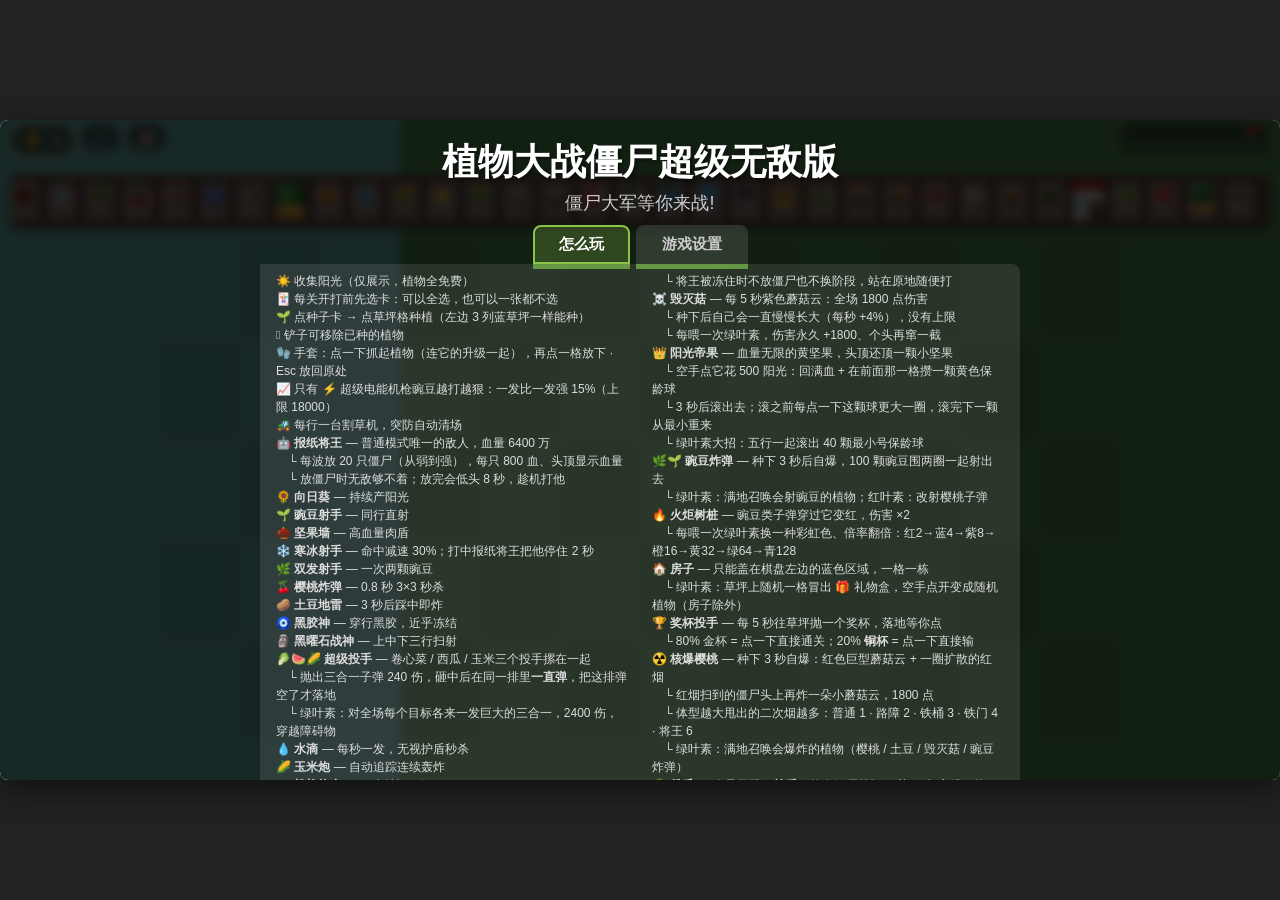
==== commit 652c259d: "文档与 docs 同步：报纸将王、核爆樱桃、奖杯投手、红樱桃外观 - README / CHANGELOG 里的将王博士全部改成报纸将王，Boss 一节改写为   「只召唤报纸僵尸、手里举着报纸、血量" ====
--- a/docs/index.html
+++ b/docs/index.html
@@ -147,6 +147,16 @@
             <div class="seed-icon"><span class="torch-wood"><i class="tw-flame"></i><i class="tw-stump"></i></span></div>
             <div class="seed-cost">0</div>
           </div>
+          <div class="seed-packet" data-plant="trophypult">
+            <div class="cooldown-overlay"></div>
+            <div class="seed-icon"><span class="trophy-pult"><i class="tp-cup">🏆</i><i class="tp-board"></i></span></div>
+            <div class="seed-cost">0</div>
+          </div>
+          <div class="seed-packet" data-plant="nukecherry">
+            <div class="cooldown-overlay"></div>
+            <div class="seed-icon"><span class="nuke-cherry"><i class="nc-cap"></i><i class="nc-stem"></i><span class="nc-cherry">🍒</span></span></div>
+            <div class="seed-cost">0</div>
+          </div>
           <div class="seed-packet" data-plant="squash">
             <div class="cooldown-overlay"></div>
             <div class="seed-icon"><span class="squash-fruit"><i class="sq-body"></i><i class="sq-eye l"></i><i class="sq-eye r"></i><i class="sq-stem"></i></span></div>
@@ -230,13 +240,13 @@
               <li>🧤 手套：点一下抓起植物（连它的升级一起），再点一格放下 · Esc 放回原处</li>
               <li>📈 只有 ⚡ 超级电能机枪豌豆越打越狠：一发比一发强 15%（上限 18000）</li>
               <li>🚜 每行一台割草机，突防自动清场</li>
-              <li>🤖 <b>将王博士机甲</b> — 普通模式唯一的敌人，血量 6400 万</li>
+              <li>🤖 <b>报纸将王</b> — 普通模式唯一的敌人，血量 6400 万</li>
               <li>　└ 每波放 20 只僵尸（从弱到强），每只 800 血、头顶显示血量</li>
               <li>　└ 放僵尸时无敌够不着；放完会低头 8 秒，趁机打他</li>
               <li>🌻 <b>向日葵</b> — 持续产阳光</li>
               <li>🌱 <b>豌豆射手</b> — 同行直射</li>
               <li>🌰 <b>坚果墙</b> — 高血量肉盾</li>
-              <li>❄️ <b>寒冰射手</b> — 命中减速 30%；打中将王博士把他停住 2 秒</li>
+              <li>❄️ <b>寒冰射手</b> — 命中减速 30%；打中报纸将王把他停住 2 秒</li>
               <li>🌿 <b>双发射手</b> — 一次两颗豌豆</li>
               <li>🍒 <b>樱桃炸弹</b> — 0.8 秒 3×3 秒杀</li>
               <li>🥔 <b>土豆地雷</b> — 3 秒后踩中即炸</li>
@@ -255,11 +265,11 @@
               <li>🧲 <b>磁力菇</b> — 每 1.5 秒击退全场僵尸，再吸到自己这一行</li>
               <li>🪖 <b>超级机枪</b> — 0.5 秒 6 连发；喂绿叶素 +1 连，大招 2 秒里每点一下再 +1</li>
               <li>⚡ <b>超级电能机枪豌豆</b> — 0.5 秒 6 连发青色电能弹，无限贯穿</li>
-              <li>　└ 对僵尸无限点伤害；打博士 1800 起步（随递增涨到 18000）</li>
+              <li>　└ 对僵尸无限点伤害；打将王 1800 起步（随递增涨到 18000）</li>
               <li>　└ 每 5 轮自动散射 150 颗，每散射一次连发数永久 +1</li>
-              <li>🍄 <b>寒冰菇</b> — 每 5 秒全场寒冰爆炸：2 点伤害 + 冻住 5 秒（含将王博士）</li>
+              <li>🍄 <b>寒冰菇</b> — 每 5 秒全场寒冰爆炸：2 点伤害 + 冻住 5 秒（含报纸将王）</li>
               <li>　└ 绿叶素放冰暴：冻 10 秒，且这株的间隔永久 −1 秒（最低 1 秒）</li>
-              <li>　└ 博士被冻住时不放僵尸也不换阶段，站在原地随便打</li>
+              <li>　└ 将王被冻住时不放僵尸也不换阶段，站在原地随便打</li>
               <li>☠️ <b>毁灭菇</b> — 每 5 秒紫色蘑菇云：全场 1800 点伤害</li>
               <li>　└ 种下后自己会一直慢慢长大（每秒 +4%），没有上限</li>
               <li>　└ 每喂一次绿叶素，伤害永久 +1800、个头再窜一截</li>
@@ -273,8 +283,14 @@
               <li>　└ 每喂一次绿叶素换一种彩虹色、倍率翻倍：红2→蓝4→紫8→橙16→黄32→绿64→青128</li>
               <li>🏠 <b>房子</b> — 只能盖在棋盘左边的蓝色区域，一格一栋</li>
               <li>　└ 绿叶素：草坪上随机一格冒出 🎁 礼物盒，空手点开变成随机植物（房子除外）</li>
+              <li>🏆 <b>奖杯投手</b> — 每 5 秒往草坪抛一个奖杯，落地等你点</li>
+              <li>　└ 80% 金杯 = 点一下直接通关；20% <b>铜杯</b> = 点一下直接输</li>
+              <li>☢️ <b>核爆樱桃</b> — 种下 3 秒自爆：红色巨型蘑菇云 + 一圈扩散的红烟</li>
+              <li>　└ 红烟扫到的僵尸头上再炸一朵小蘑菇云，1800 点</li>
+              <li>　└ 体型越大甩出的二次烟越多：普通 1 · 路障 2 · 铁桶 3 · 铁门 4 · 将王 6</li>
+              <li>　└ 绿叶素：满地召唤会爆炸的植物（樱桃 / 土豆 / 毁灭菇 / 豌豆炸弹）</li>
               <li>🍈 <b>倭瓜</b> — 血量无限；<b>前后</b> 3 格有僵尸就盯 3 秒 → 朝它跳一格 → 飞起来砸下去</li>
-              <li>　└ 低头的将王博士也砸，一下一万点</li>
+              <li>　└ 低头的报纸将王也砸，一下一万点</li>
               <li>　└ 压扁落点那一格的僵尸；砸完跳回原位，不会碎</li>
               <li>　└ 绿叶素：满场乱跳，随机砸死 5 只僵尸再跳回原位</li>
               <li>🌽 <b>玉米投手</b> — 抛越过障碍物的黄油：50 伤 + 把僵尸定住 5 秒</li>
@@ -290,8 +306,8 @@
               <kbd>Space</kbd> 暂停
               <kbd>F</kbd> 植物攻速 ×3
               <kbd>G</kbd> 僵尸加速 ×3
-              <kbd>H</kbd> 僵尸减速 ×3（博士节奏也慢 ×3）
-              <kbd>J</kbd> 博士节奏 ×3（放僵尸更密 · 低头更快）
+              <kbd>H</kbd> 僵尸减速 ×3（将王节奏也慢 ×3）
+              <kbd>J</kbd> 将王节奏 ×3（放僵尸更密 · 低头更快）
               <kbd>Esc</kbd> 取消选择
               <kbd>🏠</kbd> 返回首页
             </div>
--- a/docs/style.css
+++ b/docs/style.css
@@ -1 +1 @@
-:root{--cell-width: 80px;--cell-height: 100px;--grid-rows: 5;--grid-cols: 12;--blue-cols: 3;--board-width: calc(var(--cell-width) * var(--grid-cols));--board-height: calc(var(--cell-height) * var(--grid-rows));--stage-width: 1280px;--board-x: calc((var(--stage-width) - var(--board-width)) / 2);--blue-edge: calc(var(--board-x) + var(--cell-width) * var(--blue-cols));--primary-font: "Segoe UI", Tahoma, Geneva, Verdana, sans-serif}*{box-sizing:border-box;margin:0;padding:0;user-select:none}body{display:flex;justify-content:center;align-items:center;height:100vh;background-color:#222;font-family:var(--primary-font);overflow:hidden}#game-container{position:relative;width:var(--stage-width);height:660px;background:#4a4;background:linear-gradient(to right,#76c7c0 var(--blue-edge),#5a9e5a var(--blue-edge));border-radius:8px;box-shadow:0 10px 30px #00000080;overflow:hidden}#ui-layer{position:absolute;top:0;left:0;width:100%;height:120px;z-index:100;display:flex;flex-wrap:wrap;justify-content:flex-start;align-items:flex-start;padding:4px 10px 0;pointer-events:none;gap:6px}#sun-counter{background:#00000080;color:#fff;padding:3px 10px;border-radius:16px;font-size:18px;font-weight:700;display:flex;align-items:center;gap:6px;pointer-events:auto;border:2px solid #fdcb6e;backdrop-filter:blur(5px)}#sound-toggle{pointer-events:auto;margin:0;padding:2px 8px;font-size:16px;background:#00000080;border:2px solid #888;border-radius:16px;color:#fff;cursor:pointer;box-shadow:none;backdrop-filter:blur(5px);min-width:36px;text-align:center}#sound-toggle:active{transform:scale(.95);box-shadow:none}#home-btn{pointer-events:auto;margin:0;padding:2px 8px;font-size:16px;background:#00000080;border:2px solid #888;border-radius:16px;color:#fff;cursor:pointer;box-shadow:none;backdrop-filter:blur(5px);min-width:36px;text-align:center}#home-btn:active{transform:scale(.95);box-shadow:none}#seed-row{order:3;flex:0 0 100%;min-width:0;display:flex;justify-content:center;pointer-events:none}#seed-bank{display:flex;flex-wrap:nowrap;overflow-x:auto;max-width:100%;min-width:0;gap:2px;align-items:center;justify-content:center;background:#6d4c41;padding:4px 6px;border-radius:8px;box-shadow:0 4px 6px #0000004d;pointer-events:auto;scrollbar-width:thin}#level-progress{margin-left:auto}#plant-count-ctrl{display:flex;align-items:center;gap:2px;background:#0000004d;border-radius:6px;padding:2px 4px;margin-left:2px}#plant-count-ctrl button{margin:0;padding:0;width:20px;height:20px;font-size:14px;font-weight:700;line-height:1;background:#fff3;border:1px solid rgba(255,255,255,.3);border-radius:4px;color:#fff;cursor:pointer;box-shadow:none}#plant-count-ctrl button:hover{background:#ffffff59}#plant-count-input{width:36px;height:20px;font-size:12px;font-weight:700;text-align:center;background:#0006;border:1px solid rgba(255,255,255,.3);border-radius:4px;color:#fff;padding:0 2px;-moz-appearance:textfield}#plant-count-input::-webkit-outer-spin-button,#plant-count-input::-webkit-inner-spin-button{-webkit-appearance:none}.seed-packet{position:relative;flex:0 0 auto;width:36px;height:44px;background:#a1887f;border:2px solid #3e2723;border-radius:4px;cursor:pointer;display:flex;flex-direction:column;align-items:center;justify-content:center;transition:transform .1s;overflow:hidden}.seed-packet:hover{transform:scale(1.05);background:#bcaaa4}.seed-packet.cooldown{filter:grayscale(60%) brightness(.7);cursor:not-allowed}.seed-packet.selected{border:3px solid #ffeb3b;box-shadow:0 0 10px #ffeb3b;transform:scale(1.1)}.cooldown-overlay{position:absolute;bottom:0;left:0;width:100%;height:0%;background:#00000080;pointer-events:none;transition:height .1s linear}.seed-icon{font-size:16px;line-height:1;z-index:1}.seed-cost{font-size:10px;font-weight:700;color:#fff;text-shadow:1px 1px 0 #000;z-index:1}#level-progress{pointer-events:auto}#progress-bar{position:relative;width:150px;height:20px;background:#0006;border-radius:10px;overflow:hidden;border:2px solid #555}#progress-fill{height:100%;width:0%;background:linear-gradient(to right,#e74c3c,#f39c12,#2ecc71);transition:width .5s ease;border-radius:10px}#flag-marker{position:absolute;right:2px;top:-2px;font-size:16px}#wave-stats{margin-top:4px;font-size:12px;font-weight:700;color:#fff;background:#0000008c;padding:2px 8px;border-radius:6px;text-align:center;white-space:nowrap}#game-board{position:absolute;top:120px;left:var(--board-x);width:var(--board-width);height:var(--board-height);perspective:1400px;perspective-origin:50% 0%}.grid-cell{position:absolute;width:var(--cell-width);height:var(--cell-height);border:1px solid rgba(255,255,255,.1)}.grid-cell.blue-lawn{border-color:#ffffff38}.stack-badge,.plant-count-badge{position:absolute;bottom:4px;right:2px;background:#000000bf;color:#f1c40f;font-size:11px;font-weight:700;padding:1px 4px;border-radius:4px;pointer-events:none;z-index:25;line-height:1.4}.entity{position:absolute;width:var(--cell-width);height:var(--cell-height);display:flex;justify-content:center;align-items:center;z-index:10}.plant{z-index:20;font-size:40px;transform-style:preserve-3d;animation:plantSpawn .45s cubic-bezier(.34,1.56,.64,1) forwards,plantFloat 2.8s ease-in-out .45s infinite}.plant:after{content:"";position:absolute;bottom:6px;left:50%;transform:translate(-50%) translateZ(-10px);width:44px;height:10px;background:#00000047;border-radius:50%;filter:blur(5px);pointer-events:none}.plant.hit{animation:plantHit .35s ease-out forwards!important}@keyframes plantSpawn{0%{opacity:0;transform:rotateX(-90deg) scale(.4) translateY(30px)}60%{opacity:1;transform:rotateX(12deg) scale(1.08)}to{transform:rotateX(0) scale(1)}}@keyframes plantFloat{0%{transform:translateY(0) rotateY(0) rotate(0)}20%{transform:translateY(-7px) rotateY(10deg) rotate(1deg)}50%{transform:translateY(-10px) rotateY(0) rotate(0)}80%{transform:translateY(-7px) rotateY(-10deg) rotate(-1deg)}to{transform:translateY(0) rotateY(0) rotate(0)}}@keyframes plantHit{0%{transform:translate(0) rotate(0);filter:brightness(1)}20%{transform:translate(-7px) rotate(-5deg);filter:brightness(4) sepia(1) saturate(8) hue-rotate(-20deg)}45%{transform:translate(7px) rotate(5deg);filter:brightness(3) sepia(1) saturate(6)}70%{transform:translate(-4px) rotate(-2deg);filter:brightness(1.5)}to{transform:translate(0) rotate(0);filter:brightness(1)}}.zombie{z-index:30;color:#8c9eff;font-size:40px;transition:left 0 linear;transform:scaleX(-1)}.zombie-inner{display:inline-flex;align-items:flex-end;gap:2px;line-height:1}.zombie-body{width:56px;height:82px;image-rendering:pixelated;image-rendering:crisp-edges;display:block;filter:drop-shadow(1px 2px 0 rgba(0,0,0,.35))}.zombie-acc{font-size:28px;line-height:1;display:inline-block;transform:scaleX(-1)}.zombie.eating{animation:zombieChomp .3s ease-in-out infinite}@keyframes zombieChomp{0%{transform:scaleX(-1) translateY(0) scaleY(1)}25%{transform:scaleX(-1) translateY(-6px) scaleY(1.08)}50%{transform:scaleX(-1) translateY(0) scaleY(1)}75%{transform:scaleX(-1) translateY(-3px) scaleY(1.04)}to{transform:scaleX(-1) translateY(0) scaleY(1)}}.zombie.wanderer{font-size:56px;filter:drop-shadow(0 0 12px #e74c3c) drop-shadow(0 0 24px #c0392b);animation:wandererPulse 1.2s ease-in-out infinite}@keyframes wandererPulse{0%,to{filter:drop-shadow(0 0 10px #e74c3c) drop-shadow(0 0 20px #c0392b)}50%{filter:drop-shadow(0 0 20px #ff6b6b) drop-shadow(0 0 40px #e74c3c)}}.projectile{position:absolute;width:20px;height:20px;background:#0f0;border-radius:50%;z-index:25;box-shadow:0 0 5px #0f0}.projectile.gatling{width:14px;height:14px;background:#ff0;border:1px solid #f90;box-shadow:0 0 6px #ff0,0 0 12px #f90}.projectile.ice{width:20px;height:20px;background:#00e5ff;box-shadow:0 0 8px #00e5ff,0 0 16px #0091ea}.projectile.piercing{width:28px;height:28px;background:#f60;box-shadow:0 0 10px #f60,0 0 20px #f30}.projectile.glue{width:24px;height:24px;background:#0a0a2e;border:2px solid #00bcd4;box-shadow:0 0 10px #00bcd4,0 0 20px #006064}.projectile.obsidian{width:32px;height:32px;background:#1a0033;border:2px solid #9b59b6;box-shadow:0 0 12px #9b59b6,0 0 25px #8e44ad,0 0 40px #6c3483}.projectile.waterdrop{width:16px;height:22px;background:radial-gradient(ellipse at 40% 30%,#a8e6ff,#09c);border-radius:50%/60% 60% 40% 40%;box-shadow:0 0 8px #0cf,0 0 18px #00c8ff99;border:none}.projectile.primitivepea{width:22px;height:22px;background:radial-gradient(circle at 35% 35%,#fffbe6,gold 60%,#b8860b);border:2px solid #fff58c;box-shadow:0 0 10px #ffec3d,0 0 20px #ffb300,0 0 30px #c084fc;animation:yswd-spin .5s linear infinite}@keyframes yswd-spin{0%{transform:rotate(0)}to{transform:rotate(360deg)}}.plant.ultimate{filter:drop-shadow(0 0 14px #00ff7f) drop-shadow(0 0 28px #00e676);animation:ult-pulse .35s ease-in-out infinite alternate;z-index:30}@keyframes ult-pulse{0%{transform:scale(1);filter:drop-shadow(0 0 12px #00ff7f) drop-shadow(0 0 22px #00e676)}to{transform:scale(1.15);filter:drop-shadow(0 0 22px #b9ffd0) drop-shadow(0 0 40px #00ff7f)}}.projectile.bowling{width:56px;height:56px;background:radial-gradient(circle at 32% 30%,#d6a16d,#8b4513 65%,#3e2410);border:3px solid #2c1810;border-radius:50%;box-shadow:0 0 14px #8b4513,0 0 28px #6543218c;animation:bowling-roll .18s linear infinite}@keyframes bowling-roll{0%{transform:rotate(0)}to{transform:rotate(360deg)}}.lob-cabbage{position:absolute;font-size:44px;line-height:1;z-index:60;pointer-events:none;transform-origin:center;filter:drop-shadow(0 0 12px #7cb342) drop-shadow(0 0 24px #33691e)}.cabbage-splash{position:absolute;width:80px;height:80px;z-index:59;pointer-events:none;border-radius:50%;background:radial-gradient(circle at 50% 50%,rgba(200,255,150,.95),rgba(85,139,47,.6) 50%,transparent 72%);animation:cabbage-splash .45s ease-out forwards}@keyframes cabbage-splash{0%{opacity:1;transform:scale(.4)}to{opacity:0;transform:scale(1.8)}}.plant.magnetshroom .plant-inner{animation:magnet-pulse 1.2s ease-in-out infinite;filter:drop-shadow(0 0 8px #c084fc)}@keyframes magnet-pulse{0%,to{transform:scale(1);filter:drop-shadow(0 0 6px #c084fc)}50%{transform:scale(1.15);filter:drop-shadow(0 0 18px #a855f7) drop-shadow(0 0 30px #7e22ce)}}.zombie.magnetized{filter:drop-shadow(0 0 10px #c084fc) drop-shadow(0 0 20px #7e22ce)!important}.magnet-shockwave{position:absolute;width:120px;height:120px;margin:-60px 0 0 -60px;z-index:19;pointer-events:none;border-radius:50%;border:4px solid rgba(192,132,252,.9);box-shadow:0 0 20px #a855f7cc,inset 0 0 20px #a855f780;animation:magnet-shockwave .52s ease-out forwards}@keyframes magnet-shockwave{0%{opacity:.95;transform:scale(.25)}to{opacity:0;transform:scale(3.4)}}.magnet-field{position:absolute;left:0;width:100%;height:100px;z-index:17;pointer-events:none;background:linear-gradient(90deg,#a855f70d,#c084fc73,#a855f70d);box-shadow:inset 0 0 30px #7e22cecc;animation:magnet-field .5s ease-in-out infinite alternate}@keyframes magnet-field{0%{opacity:.45}to{opacity:1}}.magnet-blast-band{position:absolute;left:0;width:100%;height:100px;z-index:58;pointer-events:none;background:linear-gradient(90deg,#ffffffe6,#c084fce6,#ffffffe6);animation:magnet-band .6s ease-out forwards}@keyframes magnet-band{0%{opacity:1;transform:scaleY(1)}to{opacity:0;transform:scaleY(2.4)}}.magnet-blast{position:absolute;width:90px;height:90px;z-index:59;pointer-events:none;border-radius:50%;background:radial-gradient(circle at 50% 50%,rgba(255,255,255,.95),rgba(168,85,247,.7) 45%,transparent 72%);animation:magnet-blast .5s ease-out forwards}@keyframes magnet-blast{0%{opacity:1;transform:scale(.3)}to{opacity:0;transform:scale(2)}}.helmet-pea{position:relative;display:inline-block;line-height:1}.helmet-pea .hp-helmet{position:absolute;left:50%;top:-.28em;transform:translate(-50%) rotate(-8deg);font-size:.62em;filter:drop-shadow(0 1px 2px rgba(0,0,0,.55))}.plant.mg-recoil{animation:mg-recoil .4s ease-out}@keyframes mg-recoil{0%{transform:translate(0)}20%{transform:translate(-10px) scale(1.12)}to{transform:translate(0) scale(1)}}.mg-badge{position:absolute;top:2px;right:2px;background:#000000c7;color:#ffd54f;font-size:10px;font-weight:700;padding:1px 4px;border-radius:4px;line-height:1.4;pointer-events:none;z-index:26;text-shadow:0 0 4px #ff9800}.mg-muzzle{position:absolute;width:60px;height:40px;z-index:26;pointer-events:none;border-radius:50%;background:radial-gradient(ellipse at 20% 50%,rgba(255,255,200,.95),rgba(255,170,0,.7) 45%,transparent 72%);animation:mg-muzzle .32s ease-out forwards}@keyframes mg-muzzle{0%{opacity:1;transform:scaleX(.5)}to{opacity:0;transform:scaleX(1.6)}}.projectile.mgpea{width:14px;height:14px;background:radial-gradient(circle at 35% 30%,#d9ffb0,#66bb2a 60%,#2e7d10);box-shadow:0 0 6px #8bc34a,0 0 12px #78be3cb3}.projectile.scatterpea{width:12px;height:12px;background:radial-gradient(circle at 35% 30%,#fdffd0,#b2ff30 60%,#6a9c00);box-shadow:0 0 6px #cddc39,0 0 14px #c8ff3cbf}.elec-pea{filter:hue-rotate(135deg) saturate(1.5) drop-shadow(0 0 6px #00e5ff)}.elec-pea .hp-helmet{filter:hue-rotate(-135deg) saturate(.67) drop-shadow(0 1px 2px rgba(0,0,0,.55))}.elec-muzzle{position:absolute;width:60px;height:40px;z-index:26;pointer-events:none;border-radius:50%;background:radial-gradient(ellipse at 20% 50%,rgba(224,255,255,.98),rgba(0,229,255,.72) 45%,transparent 72%);animation:mg-muzzle .32s ease-out forwards}.projectile.elecpea{width:14px;height:14px;background:radial-gradient(circle at 35% 30%,#e0ffff,#00e5ff 55%,#0091ea);box-shadow:0 0 8px #00e5ff,0 0 16px #00e5ffcc;animation:elec-flicker .18s steps(2) infinite alternate}.projectile.elecscatter{width:12px;height:12px;background:radial-gradient(circle at 35% 30%,azure,#64ffda 55%,#00b8d4);box-shadow:0 0 7px #64ffda,0 0 14px #64ffdabf;animation:elec-flicker .14s steps(2) infinite alternate}@keyframes elec-flicker{0%{filter:brightness(1)}to{filter:brightness(1.6)}}.elec-badge{position:absolute;top:2px;right:2px;background:#000000c7;color:#84ffff;font-size:10px;font-weight:700;padding:1px 4px;border-radius:4px;line-height:1.4;pointer-events:none;z-index:26;text-shadow:0 0 4px #00e5ff}#card-picker{flex-direction:column;gap:10px;padding:18px 24px}#card-picker h2{color:#ffe082;text-shadow:0 2px 0 #000;font-size:26px}#card-picker .cp-hint{color:#e0e0e0;font-size:13px;margin-top:-4px}#card-picker .cp-grid{display:flex;flex-wrap:wrap;justify-content:center;gap:8px;max-width:1120px;max-height:400px;overflow-y:auto;padding:4px}#card-picker .cp-card{width:84px;padding:6px 4px 5px;background:#5a3c28d9;border:2px solid #3e2723;border-radius:6px;cursor:pointer;text-align:center;transition:transform .1s,box-shadow .15s,opacity .15s;opacity:.45;filter:grayscale(70%)}#card-picker .cp-card:hover{transform:scale(1.06)}#card-picker .cp-card.picked{opacity:1;filter:none;border-color:#ffeb3b;box-shadow:0 0 10px #ffeb3bbf;background:#785537f2}#card-picker .cp-icon{font-size:24px;line-height:1.1;height:32px;display:flex;align-items:center;justify-content:center;overflow:hidden}#card-picker .cp-icon img,#card-picker .cp-icon svg{max-width:30px;max-height:30px}#card-picker .cp-name{margin-top:3px;font-size:11px;font-weight:700;color:#fff;text-shadow:1px 1px 0 #000;white-space:nowrap;overflow:hidden;text-overflow:ellipsis}#card-picker .cp-actions{display:flex;gap:10px;align-items:center}#card-picker .cp-btn{margin:0;padding:8px 16px;font-size:15px;font-weight:700;border-radius:8px;border:2px solid #3e2723;background:#8d6e63;color:#fff;cursor:pointer}#card-picker .cp-btn:hover{background:#a1887f}#card-picker .cp-go{background:#7cb342;border-color:#33691e;padding:8px 24px;font-size:17px}#card-picker .cp-go:hover{background:#8bc34a}.squash-fruit{position:relative;display:inline-block;width:.95em;height:.85em;vertical-align:middle;transition:transform .25s ease-out;filter:drop-shadow(0 2px 3px rgba(0,0,0,.35))}.squash-fruit .sq-body{position:absolute;inset:0;border-radius:50%;background:repeating-linear-gradient(38deg,rgba(255,255,255,.55) 0 .03em,transparent .03em .13em),repeating-linear-gradient(-38deg,rgba(255,255,255,.5) 0 .03em,transparent .03em .13em),radial-gradient(circle at 34% 30%,#f2e6b8,#d9c47e 55%,#a89141);box-shadow:inset -.06em -.08em .12em #0000004d}.squash-fruit .sq-stem{position:absolute;left:46%;top:-.1em;width:.1em;height:.16em;background:linear-gradient(180deg,#7cb342,#33691e);border-radius:.04em;transform:rotate(-14deg)}.squash-fruit .sq-eye{position:absolute;top:34%;width:.17em;height:.17em;background:#fff;border:.03em solid #6d5b2a;border-radius:50%;transition:transform .25s ease-out}.squash-fruit .sq-eye.l{left:22%}.squash-fruit .sq-eye.r{right:22%}.squash-fruit .sq-eye:after{content:"";position:absolute;left:30%;top:28%;width:44%;height:44%;background:#2e2a1a;border-radius:50%;transition:left .25s ease-out}.plant.squash-stare .squash-fruit{transform:translate(4px) rotate(6deg)}.plant.squash-stare .squash-fruit .sq-eye:after{left:52%}.plant.squash-leap .squash-fruit{animation:squash-leap .6s ease-in forwards}@keyframes squash-leap{0%{transform:translateY(0) scale(1)}45%{transform:translateY(-70px) scale(1.25)}85%{transform:translateY(-10px) scale(1.3)}to{transform:translateY(6px) scale(1.35,.75)}}.plant.squash-back .squash-fruit{animation:squash-back .4s ease-out}@keyframes squash-back{0%{transform:translateY(-24px) scale(.9)}to{transform:translateY(0) scale(1)}}.squash-smash{position:absolute;width:150px;height:150px;margin:-75px 0 0 -75px;z-index:28;pointer-events:none;border-radius:50%;background:radial-gradient(circle at 50% 50%,#fffadcf2,#d9c47ed9 45%,#a8914100 75%);animation:squash-smash .5s ease-out forwards}@keyframes squash-smash{0%{opacity:1;transform:scale(.3)}to{opacity:0;transform:scale(1.5)}}.cabbage-pult{position:relative;display:inline-block;width:1em;height:.92em;vertical-align:middle;filter:drop-shadow(0 2px 3px rgba(0,0,0,.35))}.cabbage-pult .cp-cabbage{position:absolute;left:50%;top:.03em;transform:translate(-50%);width:.62em;height:.58em;border-radius:50%;background:repeating-radial-gradient(circle at 38% 32%,rgba(255,255,255,.35) 0 .03em,transparent .03em .12em),radial-gradient(circle at 36% 30%,#eaffd0,#8bc34a 55%,#33691e);box-shadow:inset -.06em -.08em .12em #00000047}.cabbage-pult .cp-cabbage:after{content:"";position:absolute;left:34%;top:26%;width:.18em;height:.14em;background:radial-gradient(ellipse at 50% 50%,#ffffffd9,#c8f0a000);border-radius:50%}.cabbage-pult .cp-base{position:absolute;left:50%;bottom:0;transform:translate(-50%);width:.78em;height:.3em;background:linear-gradient(180deg,#a1673c,#6d4326);border:.035em solid #4e2f19;border-radius:.06em .06em .14em .14em}.kernel-pult{position:relative;display:inline-block;width:1em;height:.92em;vertical-align:middle;filter:drop-shadow(0 2px 3px rgba(0,0,0,.35))}.kernel-pult .kp-corn{position:absolute;left:50%;top:.02em;transform:translate(-50%) rotate(-14deg);width:.36em;height:.6em;border-radius:50% 50% 45% 45%;background:repeating-linear-gradient(90deg,rgba(180,120,0,.55) 0 .04em,transparent .04em .1em),repeating-linear-gradient(180deg,rgba(180,120,0,.45) 0 .04em,transparent .04em .1em),linear-gradient(180deg,#ffe082,#ffc107 55%,#e8a000);box-shadow:inset -.05em -.06em .1em #00000047}.kernel-pult .kp-base{position:absolute;left:50%;bottom:0;transform:translate(-50%);width:.78em;height:.3em;background:linear-gradient(180deg,#a1673c,#6d4326);border:.035em solid #4e2f19;border-radius:.06em .06em .14em .14em}.kernel-pult .kp-barrel{position:absolute;left:46%;top:.42em;width:0;height:.22em;background:linear-gradient(180deg,#78909c,#37474f);border-radius:.04em;transition:width .18s ease-out}.plant.kernel-cannon .kernel-pult .kp-barrel{width:.8em}.plant.kernel-cannon .kernel-pult{filter:drop-shadow(0 0 8px #ffca28) drop-shadow(0 0 16px rgba(230,170,20,.8))}.lob-butter{position:absolute;z-index:45;pointer-events:none;background:linear-gradient(160deg,#fff8c4,#ffd54f 55%,#f0a800);border:2px solid #b8860b;border-radius:3px;box-shadow:0 0 8px #ffd54fd9;filter:drop-shadow(0 6px 6px rgba(0,0,0,.35))}.lob-butter.big{border-width:3px;border-radius:5px;box-shadow:0 0 14px #ffd54fe6}.butter-splash{position:absolute;z-index:44;pointer-events:none;border-radius:50%;background:radial-gradient(circle at 50% 50%,#fffad2f2,#ffc107cc 45%,#f0a80000 75%);animation:melon-splash .45s ease-out forwards}.melon-pult{position:relative;display:inline-block;width:1em;height:.92em;vertical-align:middle;filter:drop-shadow(0 2px 3px rgba(0,0,0,.35))}.melon-pult .mp-melon{position:absolute;left:50%;top:.04em;transform:translate(-50%);width:.66em;height:.56em;border-radius:50%;background:repeating-linear-gradient(84deg,rgba(20,70,20,.85) 0 .05em,transparent .05em .14em),radial-gradient(circle at 34% 28%,#a8e063,#4c9a2a 55%,#2c6b12);box-shadow:inset -.06em -.08em .12em #00000059}.melon-pult .mp-base{position:absolute;left:50%;bottom:0;transform:translate(-50%);width:.78em;height:.3em;background:linear-gradient(180deg,#a1673c,#6d4326);border:.035em solid #4e2f19;border-radius:.06em .06em .14em .14em}.melon-pult .mp-barrel{position:absolute;left:46%;top:.42em;width:0;height:.22em;background:linear-gradient(180deg,#78909c,#37474f);border-radius:.04em;transition:width .18s ease-out}.plant.melon-cannon .melon-pult .mp-barrel{width:.8em}.plant.melon-cannon .melon-pult{filter:drop-shadow(0 0 8px #8bc34a) drop-shadow(0 0 16px rgba(76,154,42,.8))}.lob-melon{position:absolute;z-index:45;pointer-events:none;line-height:1;filter:drop-shadow(0 6px 6px rgba(0,0,0,.35))}.lob-melon.big{filter:drop-shadow(0 8px 10px rgba(0,0,0,.45)) drop-shadow(0 0 14px rgba(139,195,74,.8))}.lob-melon.big.cherry{filter:drop-shadow(0 8px 10px rgba(0,0,0,.45)) drop-shadow(0 0 16px rgba(244,67,54,.85))}.melon-splash{position:absolute;z-index:44;pointer-events:none;border-radius:50%;background:radial-gradient(circle at 50% 50%,#f0ffd2f2,#7cb342cc 45%,#388e3c00 75%);animation:melon-splash .45s ease-out forwards}.melon-splash.cherry{background:radial-gradient(circle at 50% 50%,#ffebebf2,#e53935d9 45%,#b71c1c00 75%)}@keyframes melon-splash{0%{opacity:1;transform:scale(.3)}to{opacity:0;transform:scale(1.5)}}.torch-wood{--flame-a: #fff3b0;--flame-b: #ff9800;--flame-c: #e53935;position:relative;display:inline-block;width:1em;height:1.15em;vertical-align:middle}.plant.torch-blue .torch-wood{--flame-a: #e3f7ff;--flame-b: #40c4ff;--flame-c: #0277bd}.plant.torch-purple .torch-wood{--flame-a: #f7e4ff;--flame-b: #ba68c8;--flame-c: #6a1b9a}.plant.torch-orange .torch-wood{--flame-a: #fff3e0;--flame-b: #ff9100;--flame-c: #e65100}.plant.torch-yellow .torch-wood{--flame-a: #fffde7;--flame-b: #ffea00;--flame-c: #f9a825}.plant.torch-green .torch-wood{--flame-a: #f1fff0;--flame-b: #76ff03;--flame-c: #2e7d32}.plant.torch-cyan .torch-wood{--flame-a: #e0fffb;--flame-b: #18ffff;--flame-c: #00838f}.torch-wood .tw-stump{position:absolute;left:50%;bottom:0;transform:translate(-50%);width:.82em;height:.56em;background:linear-gradient(180deg,#8d6e63,#6d4c41 45%,#3e2723);border:.05em solid #2e1a15;border-radius:.12em .12em .18em .18em}.torch-wood .tw-stump:before{content:"";position:absolute;left:50%;top:-.06em;transform:translate(-50%);width:.78em;height:.22em;background:radial-gradient(ellipse at 50% 50%,#d7ccc8,#a1887f 55%,#795548);border:.04em solid #4e342e;border-radius:50%}.torch-wood .tw-flame{position:absolute;left:50%;bottom:.5em;transform:translate(-50%);width:.56em;height:.72em;background:radial-gradient(ellipse at 50% 72%,var(--flame-a),var(--flame-b) 48%,var(--flame-c) 82%);clip-path:polygon(50% 0,78% 30%,88% 58%,74% 90%,50% 100%,26% 90%,12% 58%,22% 30%);filter:drop-shadow(0 0 8px var(--flame-b)) drop-shadow(0 0 14px var(--flame-c));animation:tw-flame .5s ease-in-out infinite alternate}@keyframes tw-flame{0%{transform:translate(-50%) scale(1)}to{transform:translate(-50%) scale(.88,1.14)}}.torch-badge{position:absolute;top:2px;right:2px;background:#000000c7;color:#ffcc80;font-size:10px;font-weight:700;padding:1px 4px;border-radius:4px;line-height:1.4;pointer-events:none;z-index:26;text-shadow:0 0 4px #ff7043}.projectile.torched-red{background:radial-gradient(circle at 35% 30%,#fff59d,#ff5722 55%,#b71c1c)!important;box-shadow:0 0 8px #ff7043,0 0 16px #f44336bf!important}.projectile.torched-blue{background:radial-gradient(circle at 35% 30%,#e1f5fe,#29b6f6 55%,#01579b)!important;box-shadow:0 0 8px #40c4ff,0 0 16px #0277bdbf!important}.projectile.torched-purple{background:radial-gradient(circle at 35% 30%,#f3e5f5,#ab47bc 55%,#4a148c)!important;box-shadow:0 0 9px #ce93d8,0 0 18px #6a1b9acc!important}.projectile.torched-orange{background:radial-gradient(circle at 35% 30%,#fff3e0,#ff9100 55%,#e65100)!important;box-shadow:0 0 9px #ffab40,0 0 18px #e65100cc!important}.projectile.torched-yellow{background:radial-gradient(circle at 35% 30%,#fffde7,#ffea00 55%,#f9a825)!important;box-shadow:0 0 9px #ffee58,0 0 18px #f9a825cc!important}.projectile.torched-green{background:radial-gradient(circle at 35% 30%,#f1fff0,#76ff03 55%,#2e7d32)!important;box-shadow:0 0 9px #b2ff59,0 0 18px #2e7d32cc!important}.projectile.torched-cyan{background:radial-gradient(circle at 35% 30%,#e0fffb,#18ffff 55%,#00838f)!important;box-shadow:0 0 10px #84ffff,0 0 20px #00838fd9!important}.pea-bomb{position:relative;display:inline-flex;align-items:center;justify-content:center;gap:.02em;line-height:1;filter:drop-shadow(0 0 6px rgba(139,195,74,.8))}.pea-bomb .pb-face{font-size:.62em;display:inline-block}.pea-bomb .pb-face.l{transform:translateY(.04em) rotate(-8deg)}.pea-bomb .pb-face.r{transform:translateY(.04em) rotate(8deg)}.pea-bomb .pb-stem{position:absolute;left:50%;top:-.22em;transform:translate(-50%);width:.5em;height:.3em;border:.07em solid #43a047;border-bottom:none;border-radius:50% 50% 0 0/100% 100% 0 0}.peabomb-boom{position:absolute;width:190px;height:190px;margin:-95px 0 0 -95px;z-index:28;pointer-events:none;border-radius:50%;background:radial-gradient(circle at 50% 50%,#f0ffd2f2,#8bc34abf 45%,#388e3c00 75%);animation:peabomb-boom .62s ease-out forwards}@keyframes peabomb-boom{0%{opacity:1;transform:scale(.25)}to{opacity:0;transform:scale(1.6)}}.plant.redfood{filter:drop-shadow(0 0 10px #ff5252) drop-shadow(0 0 20px rgba(244,67,54,.75))}.projectile.redcherry{width:16px;height:16px;background:radial-gradient(circle at 34% 30%,#ff8a80,#e53935 58%,#8e0000);border-radius:50%;box-shadow:0 0 8px #ff5252,0 0 16px #e53935b3}.projectile.redcherry:before{content:"";position:absolute;left:45%;bottom:85%;width:2px;height:7px;background:#43a047;border-radius:1px;transform:rotate(12deg)}.sun-emperor{position:relative;display:inline-flex;flex-direction:column;align-items:center;line-height:1;filter:drop-shadow(0 0 7px rgba(255,193,7,.8))}.sun-emperor .se-nut{position:relative;display:block;background:radial-gradient(ellipse at 35% 28%,#fff59d,#ffd54f 45%,#f9a825 78%,#e08b00);border:2px solid #b8730a;border-radius:48% 48% 44% 44%}.sun-emperor .se-big{width:.78em;height:.62em}.sun-emperor .se-small{width:.46em;height:.38em;margin-bottom:-.06em;z-index:1}.sun-emperor .se-petal{position:absolute;top:50%;width:.34em;height:.26em;background:linear-gradient(90deg,#ffca28,#ff9800);border-radius:50% 0;transform:translateY(-50%)}.sun-emperor .se-small .se-petal{width:.22em;height:.17em}.sun-emperor .se-petal.l{right:92%;transform:translateY(-50%) scaleX(-1)}.sun-emperor .se-petal.r{left:92%}.se-ball{background:radial-gradient(circle at 32% 28%,#fff9c4,#ffd54f 48%,#f9a825 78%,#e08b00)!important;border:3px solid #b8730a!important;border-radius:50%;box-shadow:0 0 14px #ffc107,0 0 28px #ffc10799!important;overflow:visible}.se-ball .se-ball-petal{position:absolute;top:50%;width:45%;height:34%;background:linear-gradient(90deg,#ffca28,#ff9800);border-radius:50% 0;transform:translateY(-50%);pointer-events:none}.se-ball .se-ball-petal.l{right:88%;transform:translateY(-50%) scaleX(-1)}.se-ball .se-ball-petal.r{left:88%}.se-held-ball{position:absolute;z-index:24;pointer-events:none;animation:se-held .9s ease-in-out infinite alternate;transition:width .15s ease-out,height .15s ease-out,left .15s ease-out,top .15s ease-out}@keyframes se-held{0%{filter:brightness(1)}to{filter:brightness(1.35) drop-shadow(0 0 10px #ffd54f)}}.plant.se-heal{animation:se-heal .7s ease-out}@keyframes se-heal{0%{filter:brightness(1)}30%{filter:brightness(1.9) drop-shadow(0 0 16px #fff176) drop-shadow(0 0 26px #8bc34a)}to{filter:brightness(1)}}.doom-shroom{position:relative;display:inline-block;width:1em;height:.92em;vertical-align:middle;filter:drop-shadow(0 0 6px rgba(156,39,176,.75))}.doom-shroom .ds-cap{position:absolute;left:50%;top:.04em;transform:translate(-50%);width:.94em;height:.5em;background:radial-gradient(ellipse at 35% 25%,#4a4a4a,#1b1b1b 55%,#000);border-radius:.47em .47em .1em .1em;box-shadow:inset 0 -.06em .1em #ffffff1f}.doom-shroom .ds-stem{position:absolute;left:50%;bottom:0;transform:translate(-50%);width:.34em;height:.46em;background:linear-gradient(180deg,#d0d0d0,#9e9e9e 55%,#6b6b6b);border-radius:.05em .05em .16em .16em}.doom-cloud{position:absolute;z-index:40;pointer-events:none;border-radius:50% 50% 44% 44%/68% 68% 32% 32%;background:radial-gradient(ellipse at 50% 35%,#f5d2fffa,#ba55f0eb 40%,#5e1496c7 74%,#3c0a6400);animation:doom-cloud .9s ease-out forwards}@keyframes doom-cloud{0%{opacity:.2;transform:scale(.3,.2) translateY(40px)}35%{opacity:1;transform:scale(1) translateY(0)}to{opacity:0;transform:scale(1.4,1.2) translateY(-26px)}}.doom-stem{position:absolute;z-index:39;pointer-events:none;border-radius:40%;background:linear-gradient(180deg,#ba55f0e6,#5e149640);animation:doom-stem .9s ease-out forwards}@keyframes doom-stem{0%{opacity:.3;transform:scaleY(.2);transform-origin:50% 100%}35%{opacity:1;transform:scaleY(1);transform-origin:50% 100%}to{opacity:0;transform:scaleY(1.1);transform-origin:50% 100%}}.doom-flash{position:absolute;inset:0;z-index:38;pointer-events:none;background:radial-gradient(circle at 50% 50%,#d796ffd9,#6e1eaa80 60%,#32005a59);animation:doom-flash .62s ease-out forwards}@keyframes doom-flash{0%{opacity:0}20%{opacity:1}to{opacity:0}}.doom-badge{position:absolute;top:2px;right:2px;background:#000c;color:#e1bee7;font-size:10px;font-weight:700;padding:1px 4px;border-radius:4px;line-height:1.4;pointer-events:none;z-index:26;text-shadow:0 0 4px #ab47bc}.ice-shroom{position:relative;display:inline-block;line-height:1;filter:drop-shadow(0 0 6px rgba(120,220,255,.75))}.ice-shroom .is-cap{display:inline-block;filter:hue-rotate(205deg) saturate(1.35) brightness(1.05)}.ice-shroom .is-ice{position:absolute;left:50%;top:-.44em;transform:translate(-50%);width:.92em;height:.52em;background:linear-gradient(180deg,#f2fdff,#7fdcff 55%,#0288d1);clip-path:polygon(0% 100%,7% 30%,14% 100%,14% 100%,21% 6%,28% 100%,28% 100%,36% 36%,43% 100%,43% 100%,50% 0%,57% 100%,57% 100%,64% 32%,71% 100%,71% 100%,79% 8%,86% 100%,86% 100%,93% 38%,100% 100%);filter:drop-shadow(0 0 4px #4fc3f7)}.ice-ring{position:absolute;width:120px;height:120px;margin:-60px 0 0 -60px;z-index:25;pointer-events:none;border-radius:50%;border:3px solid rgba(150,235,255,.9);box-shadow:0 0 18px #78dcffcc inset,0 0 18px #78dcffcc;animation:ice-ring .62s ease-out forwards}@keyframes ice-ring{0%{opacity:1;transform:scale(.2)}to{opacity:0;transform:scale(6)}}.ice-storm{position:absolute;inset:0;z-index:30;pointer-events:none;background:radial-gradient(circle at 50% 50%,#dcfaffbf,#5abeff73 55%,#2882d240);animation:ice-storm .9s ease-out forwards}@keyframes ice-storm{0%{opacity:0}25%{opacity:1}to{opacity:0}}.ice-badge{position:absolute;top:2px;right:2px;background:#000000c7;color:#81d4fa;font-size:10px;font-weight:700;padding:1px 4px;border-radius:4px;line-height:1.4;pointer-events:none;z-index:26;text-shadow:0 0 4px #29b6f6}.zombie.stunned{filter:brightness(1.4) drop-shadow(0 0 8px #ffd700) drop-shadow(0 0 14px #c084fc)!important;animation:stun-shake .25s ease-in-out infinite alternate}.zombie.stunned:after{content:"\1f4ab";position:absolute;top:-14px;left:50%;transform:translate(-50%);font-size:22px;animation:stun-spin 1.2s linear infinite;pointer-events:none}@keyframes stun-shake{0%{transform:translate(-1px)}to{transform:translate(1px)}}@keyframes stun-spin{0%{transform:translate(-50%) rotate(0)}to{transform:translate(-50%) rotate(360deg)}}.zombie.iced{filter:brightness(1.05) saturate(.75) drop-shadow(0 0 7px #81d4fa)!important;animation:none!important}.zombie.iced:after{content:"";position:absolute;top:auto;left:50%;bottom:4px;transform:translate(-50%);width:52px;height:18px;font-size:0;background:linear-gradient(180deg,#fffffff2,#81d4fa 45%,#0277bd);clip-path:polygon(0% 100%,8% 30%,16% 100%,25% 100%,33% 8%,41% 100%,50% 100%,58% 22%,66% 100%,75% 100%,83% 12%,91% 100%);filter:drop-shadow(0 0 6px #29b6f6);animation:none;pointer-events:none;z-index:31}.zombie.buttered{filter:brightness(1.08) saturate(1.1) drop-shadow(0 0 7px #ffd54f)!important;animation:none!important}.zombie.buttered:after{content:"";position:absolute;left:50%;top:-6px;transform:translate(-50%);width:26px;height:20px;background:linear-gradient(160deg,#fff8c4,#ffd54f 55%,#f0a800);border:2px solid #b8860b;border-radius:3px;box-shadow:0 0 8px #ffd54fe6;animation:none;pointer-events:none;z-index:32}.lawnmower{position:absolute;font-size:30px;z-index:15;transform:scaleX(-1)}.sun{position:absolute;font-size:40px;cursor:pointer;z-index:50;animation:rotate 5s linear infinite;filter:drop-shadow(0 0 10px yellow);transition:top .5s ease-in,opacity .5s}@keyframes rotate{0%{transform:rotate(0)}to{transform:rotate(360deg)}}#pause-overlay{display:none;position:absolute;inset:0;background:#0000008c;color:#fff;font-size:28px;font-weight:700;justify-content:center;align-items:center;z-index:400;letter-spacing:.05em;pointer-events:none}.flash-message{position:absolute;top:50%;left:50%;transform:translate(-50%,-50%);background:#f00c;color:#fff;padding:10px 25px;border-radius:8px;font-size:20px;font-weight:700;z-index:500;animation:flashFade 1.5s ease-out forwards;pointer-events:none}@keyframes flashFade{0%{opacity:1;transform:translate(-50%,-50%) scale(1)}50%{opacity:1;transform:translate(-50%,-60%) scale(1.1)}to{opacity:0;transform:translate(-50%,-80%) scale(.8)}}.overlay{position:absolute;top:0;left:0;width:100%;height:100%;background:#000c;display:flex;flex-direction:column;justify-content:center;align-items:center;color:#fff;z-index:1000;backdrop-filter:blur(5px)}.overlay h1{font-size:36px;text-shadow:2px 2px 4px rgba(0,0,0,.5)}.overlay .subtitle{margin-top:10px;font-size:18px;color:#ccc}#start-screen{justify-content:flex-start;padding:18px 0;overflow-y:auto}#start-screen .subtitle{margin-top:4px}.start-tabs{display:flex;gap:6px;margin-top:10px}.tab-btn{margin-top:0;padding:8px 24px;font-size:15px;background:#ffffff1f;border:2px solid transparent;border-radius:8px 8px 0 0;color:#ccc;cursor:pointer}.tab-btn.active{background:#8bc34a40;border-color:#8bc34a;color:#fff}.tab-content{width:100%;max-width:760px}.how-to-play{background:#ffffff1a;border-radius:0 8px 8px;padding:8px 16px;max-width:760px;text-align:left}.how-to-play ul{column-count:2;column-gap:24px}.how-to-play li{break-inside:avoid;-webkit-column-break-inside:avoid}.shortcuts{margin-top:8px;padding-top:8px;border-top:1px solid rgba(255,255,255,.15);font-size:12px;color:#ddd;line-height:1.8}.shortcuts kbd{display:inline-block;padding:1px 6px;margin:0 4px 0 6px;background:#ffffff26;border:1px solid rgba(255,255,255,.3);border-bottom-width:2px;border-radius:4px;font-family:ui-monospace,SFMono-Regular,Menlo,monospace;font-size:11px;color:#fff}.settings-panel{background:#ffffff1a;border-radius:0 8px 8px;padding:16px 24px;display:flex;flex-direction:column;gap:14px}.setting-row{display:flex;align-items:center;gap:12px}.setting-label{font-size:15px;color:#f1c40f;font-weight:700;min-width:72px;flex-shrink:0}.btn-group{display:flex;gap:6px;flex-wrap:wrap}.opt-btn{margin-top:0;padding:6px 14px;font-size:14px;background:#ffffff1f;border:2px solid rgba(255,255,255,.2);border-radius:6px;color:#ddd;cursor:pointer}.opt-btn.active{background:#8bc34a59;border-color:#8bc34a;color:#fff;font-weight:700}.speed-inline{display:flex;align-items:center;gap:10px}.speed-inline input[type=range]{width:140px;accent-color:#8bc34a;cursor:pointer}.how-to-play h2{font-size:18px;margin-bottom:8px;text-align:center;color:#f1c40f}.how-to-play ul{list-style:none;padding:0;margin:0}.how-to-play li{font-size:12px;line-height:1.5;color:#ddd}#speed-label{font-size:15px;color:#fff;font-weight:700;min-width:40px;text-align:center}.hidden{display:none}#game-tooltip{position:fixed;z-index:9999;pointer-events:none;background:#000000e0;color:#fff;padding:5px 10px;border-radius:6px;font-size:13px;border:1px solid rgba(255,255,255,.18);box-shadow:0 4px 12px #0006;max-width:280px;white-space:normal;word-break:break-word;font-family:inherit;line-height:1.4}button{margin-top:20px;padding:15px 40px;font-size:24px;background:#8bc34a;border:none;border-radius:8px;color:#fff;cursor:pointer;box-shadow:0 5px #558b2f;transition:transform .1s;font-family:inherit;font-weight:700}button:active{transform:translateY(4px);box-shadow:0 1px #558b2f}.mode-select{display:flex;gap:16px;margin-top:14px}.mode-btn{margin-top:0;padding:14px 30px;font-size:20px}.fusion-btn{background:#7b1fa2;box-shadow:0 5px #4a148c}.fusion-btn:hover{background:#9c27b0}.fusion-btn:active{box-shadow:0 1px #4a148c}.wanderer-btn{background:#c0392b;box-shadow:0 5px #922b21}.wanderer-btn:hover{background:#e74c3c}.wanderer-btn:active{box-shadow:0 1px #922b21}.fusion-badge{position:absolute;top:2px;left:2px;font-size:12px;font-weight:700;background:#000000b3;color:gold;padding:1px 4px;border-radius:4px;pointer-events:none;z-index:26;line-height:1.4}#victory-screen h1{color:#f1c40f;font-size:48px}.zombie-hp{position:absolute;top:-2px;left:50%;transform:translate(-50%) scaleX(-1);width:52px;height:12px;background:#000000a6;border:1px solid rgba(0,0,0,.8);border-radius:3px;overflow:hidden;pointer-events:none;z-index:24}.zombie-hp i{position:absolute;inset:0;width:100%;background:linear-gradient(to right,#e74c3c,#f39c12 60%,#2ecc71);transition:width .12s linear}.zombie-hp b{position:absolute;inset:0;font-size:9px;font-weight:700;color:#fff;text-shadow:0 0 2px #000,0 0 3px #000;text-align:center;line-height:12px}.boss{position:absolute;z-index:18;pointer-events:auto;display:flex;flex-direction:column;align-items:center;justify-content:flex-start}.boss-rig{display:flex;flex-direction:column;align-items:center;line-height:.85;filter:drop-shadow(0 0 16px rgba(120,0,160,.75));transition:transform .5s ease;transform-origin:50% 90%}.boss-head{font-size:130px;transition:transform .5s ease;transform-origin:50% 100%}.boss-mech{font-size:268px}.boss.bowing .boss-rig{transform:rotate(-12deg) translateY(26px)}.boss.bowing .boss-head{transform:translateY(58px) rotate(-28deg) scale(1.05)}.boss.bowing{filter:drop-shadow(0 0 22px #ffe082)}.boss-hp{position:relative;width:210px;height:20px;background:#000000b8;border:2px solid #6a1b9a;border-radius:5px;overflow:hidden;flex:none}.boss-hp-fill{position:absolute;inset:0;width:100%;background:linear-gradient(to right,#7b1fa2,#d500f9 60%,#ff4081);transition:width .15s linear}.boss-hp-text{position:absolute;inset:0;font-size:12px;font-weight:700;color:#fff;text-shadow:0 0 3px #000;text-align:center;line-height:20px}.boss-state{margin-top:2px;font-size:11px;font-weight:700;color:#fff;background:#0009;padding:1px 6px;border-radius:4px;white-space:nowrap}.boss.bowing .boss-state{background:#ffc107e6;color:#3e2723}.boss-release .boss-mech{animation:boss-release .26s ease-out}@keyframes boss-release{0%{transform:translate(0) scale(1)}40%{transform:translate(-10px) scale(1.04)}to{transform:translate(0) scale(1)}}.boss.boss-frozen .boss-rig{filter:brightness(1.1) saturate(.7) drop-shadow(0 0 18px #4fc3f7) drop-shadow(0 0 30px #01579b);transition:none}.boss.boss-frozen .boss-state{background:#0288d1eb;color:#e1f5fe}.boss-hit .boss-rig{filter:brightness(2.6) drop-shadow(0 0 22px #fff59d)}.boss-dead{animation:boss-dead .9s ease-in forwards}@keyframes boss-dead{0%{opacity:1;transform:rotate(0) scale(1)}to{opacity:0;transform:rotate(38deg) scale(.55) translateY(120px)}}.house-plant{position:relative;display:block;width:56px;height:52px}.house-plant .hp-roof{position:absolute;left:-2px;top:0;width:60px;height:22px;background:linear-gradient(180deg,#ef5350,#c62828);clip-path:polygon(50% 0,100% 100%,0 100%)}.house-plant .hp-wall{position:absolute;left:6px;top:20px;width:44px;height:32px;background:linear-gradient(180deg,#fffdf7,#e6ddcb);border:2px solid #b9ab90;border-radius:2px}.house-plant .hp-win{position:absolute;left:5px;top:5px;width:13px;height:12px;background:#4fc3f7;border:2px solid #fff;box-shadow:inset 0 0 0 1px #90a4ae}.house-plant .hp-door{position:absolute;right:5px;bottom:0;width:14px;height:20px;background:linear-gradient(180deg,#8d6e63,#5d4037);border-radius:3px 3px 0 0}.gift-box{position:relative;display:block;width:46px;height:46px;animation:gift-wiggle 1.6s ease-in-out infinite}.gift-box .gb-body{position:absolute;left:3px;bottom:0;width:40px;height:32px;background:repeating-linear-gradient(45deg,#e53935 0 8px,#fff 8px 16px);border:2px solid #b71c1c;border-radius:3px}.gift-box .gb-lid{position:absolute;left:0;top:6px;width:46px;height:12px;background:repeating-linear-gradient(45deg,#fff 0 8px,#e53935 8px 16px);border:2px solid #b71c1c;border-radius:3px;z-index:2}.gift-box .gb-ribbon{position:absolute;left:50%;top:6px;width:8px;height:40px;margin-left:-4px;background:#ffd54f;box-shadow:0 0 4px #0000004d;z-index:3}.gift-box .gb-bow{position:absolute;left:50%;top:-2px;width:24px;height:12px;margin-left:-12px;z-index:4;background:radial-gradient(circle at 25% 50%,#ffd54f 45%,transparent 46%),radial-gradient(circle at 75% 50%,#ffd54f 45%,transparent 46%)}@keyframes gift-wiggle{0%,to{transform:rotate(0) scale(1)}25%{transform:rotate(-6deg) scale(1.04)}75%{transform:rotate(6deg) scale(1.04)}}.grid-cell.gift-drop{animation:gift-drop .9s ease-out}@keyframes gift-drop{0%{box-shadow:inset 0 0 0 4px #ffd54f,0 0 24px #ffd54f}to{box-shadow:inset 0 0 0 4px transparent,0 0 0 transparent}}.lob-melon.round{border-radius:50%;background:repeating-conic-gradient(from 0deg at 50% 50%,#1b5e20 0deg 12deg,#43a047 12deg 30deg),radial-gradient(circle at 34% 28%,#a5d6a7,#388e3c 60%,#1b5e20);background-blend-mode:soft-light,normal;border:2px solid #14421a;box-shadow:inset -4px -5px 10px #0006,inset 4px 4px 8px #ffffff40}.lob-melon.round:after{content:"";position:absolute;left:22%;top:16%;width:26%;height:20%;border-radius:50%;background:#ffffff8c;filter:blur(1px)}.super-pult{position:relative;display:block;width:54px;height:62px}.super-pult i{position:absolute;left:50%;transform:translate(-50%);border-radius:50%}.super-pult .sp-cabbage{top:0;width:24px;height:22px;background:radial-gradient(circle at 38% 32%,#eaffd0,#7cb342 62%,#33691e);border:1.5px solid #33691e;box-shadow:inset -2px -2px 4px #00000047}.super-pult .sp-melon{top:17px;width:32px;height:30px;background:repeating-conic-gradient(from 0deg at 50% 50%,#1b5e20 0deg 12deg,#43a047 12deg 30deg),radial-gradient(circle at 34% 28%,#a5d6a7,#388e3c 60%,#1b5e20);background-blend-mode:soft-light,normal;border:1.5px solid #14421a;box-shadow:inset -3px -3px 6px #00000059}.super-pult .sp-corn{top:38px;width:30px;height:20px;border-radius:8px;background:repeating-linear-gradient(90deg,rgba(140,90,0,.35) 0 1px,transparent 1px 6px),repeating-linear-gradient(180deg,rgba(140,90,0,.35) 0 1px,transparent 1px 6px),linear-gradient(180deg,#ffe082,#f9a825);border:1.5px solid #b8860b}.super-pult .sp-stump{top:54px;width:40px;height:9px;border-radius:4px;background:linear-gradient(180deg,#a1887f,#5d4037)}.plant.ultimate .super-pult,.super-charged .super-pult{filter:drop-shadow(0 0 10px #b39ddb) drop-shadow(0 0 20px #7e57c2)}.lob-tri{position:absolute;z-index:45;pointer-events:none;filter:drop-shadow(0 6px 6px rgba(0,0,0,.35))}.lob-tri i{position:absolute;left:50%;transform:translate(-50%);border-radius:50%}.lob-tri .tp-cabbage{top:0;width:60%;height:34%;background:radial-gradient(circle at 38% 32%,#eaffd0,#7cb342 62%,#33691e);border:1px solid #33691e}.lob-tri .tp-melon{top:28%;width:84%;height:46%;background:repeating-conic-gradient(from 0deg at 50% 50%,#1b5e20 0deg 12deg,#43a047 12deg 30deg),radial-gradient(circle at 34% 28%,#a5d6a7,#388e3c 60%,#1b5e20);background-blend-mode:soft-light,normal;border:1px solid #14421a}.lob-tri .tp-corn{top:70%;width:74%;height:30%;border-radius:22%;background:repeating-linear-gradient(90deg,rgba(140,90,0,.35) 0 1px,transparent 1px 5px),linear-gradient(180deg,#ffe082,#f9a825);border:1px solid #b8860b}.lob-tri.big{filter:drop-shadow(0 8px 10px rgba(0,0,0,.45)) drop-shadow(0 0 16px rgba(179,157,219,.9))}.lob-tri.falling{z-index:44}.lob-tri.landed{animation:tri-land .26s ease-out forwards}@keyframes tri-land{0%{opacity:1;transform:scale(1) rotate(0)}to{opacity:0;transform:scale(.6) rotate(25deg) translateY(6px)}}.tri-splash{position:absolute;z-index:44;pointer-events:none;border-radius:50%;background:radial-gradient(circle at 50% 50%,#f0ffd2f2,#9575cdbf 45%,#5e35b100 75%);animation:melon-splash .45s ease-out forwards}.plant .squash-backward,.squash-backward .squash-body{transform:scaleX(-1)}.trophy{position:absolute;width:120px;height:120px;z-index:90;cursor:pointer;display:flex;align-items:center;justify-content:center;transform-origin:center}.trophy-cup{position:relative;z-index:2;font-size:96px;line-height:1;filter:drop-shadow(0 0 12px #ffd54f) drop-shadow(0 0 26px #ff9800)}.trophy-glow{position:absolute;inset:-30px;border-radius:50%;background:radial-gradient(circle at 50% 50%,rgba(255,235,130,.75),rgba(255,179,0,.35) 45%,transparent 72%);animation:trophy-glow 1.1s ease-in-out infinite alternate}@keyframes trophy-glow{0%{opacity:.55;transform:scale(.9)}to{opacity:1;transform:scale(1.18)}}.trophy.dropping{animation:trophy-drop .9s cubic-bezier(.34,1.56,.64,1) both,trophy-idle 1.8s ease-in-out .9s infinite}@keyframes trophy-drop{0%{transform:translateY(-420px) scale(.6) rotate(-18deg);opacity:0}60%{transform:translateY(14px) scale(1.12) rotate(6deg);opacity:1}to{transform:translateY(0) scale(1) rotate(0)}}@keyframes trophy-idle{0%,to{transform:translateY(0) scale(1)}50%{transform:translateY(-10px) scale(1.04)}}.trophy.growing{animation:trophy-grow 1.4s cubic-bezier(.4,0,.7,1) forwards;pointer-events:none}.trophy.growing .trophy-cup{animation:trophy-shine 1.4s ease-in forwards}.trophy.growing .trophy-glow{animation:trophy-burst 1.4s ease-out forwards}@keyframes trophy-grow{0%{transform:scale(1) rotate(0)}25%{transform:scale(1.4) rotate(-8deg)}to{transform:scale(9) rotate(6deg)}}@keyframes trophy-shine{0%{filter:drop-shadow(0 0 12px #ffd54f) drop-shadow(0 0 26px #ff9800)}to{filter:drop-shadow(0 0 40px #fffde7) drop-shadow(0 0 90px #ffd54f) brightness(1.8)}}@keyframes trophy-burst{0%{opacity:1;transform:scale(1)}to{opacity:0;transform:scale(3.2)}}.trophy-hint{position:absolute;left:0;width:100%;z-index:90;text-align:center;font-size:18px;font-weight:700;color:#fff;text-shadow:0 0 6px #ff9800,0 2px 4px rgba(0,0,0,.8);pointer-events:none;animation:trophy-idle 1.8s ease-in-out infinite}.glove-tool{position:relative;display:block;width:30px;height:32px}.glove-tool .gl-palm{position:absolute;left:6px;top:0;width:20px;height:22px;border-radius:9px 9px 5px 5px;background:linear-gradient(160deg,#a5d6a7,#43a047 55%,#2e7d32);border:1.5px solid #1b5e20;box-shadow:inset -2px -2px 4px #00000040}.glove-tool .gl-palm:after{content:"";position:absolute;left:3px;top:3px;width:14px;height:10px;background:repeating-linear-gradient(90deg,transparent 0 3px,rgba(27,94,32,.55) 3px 4px)}.glove-tool .gl-thumb{position:absolute;left:0;top:9px;width:10px;height:11px;border-radius:5px 3px 3px 5px;background:linear-gradient(160deg,#81c784,#388e3c);border:1.5px solid #1b5e20}.glove-tool .gl-cuff{position:absolute;left:4px;bottom:0;width:24px;height:8px;border-radius:3px;background:repeating-linear-gradient(90deg,#fff59d 0 3px,#f9a825 3px 6px);border:1.5px solid #b8860b}.plant.held{opacity:.55!important;outline:2px dashed #66bb6a;outline-offset:-4px;filter:drop-shadow(0 0 10px #66bb6a)}
+:root{--cell-width: 80px;--cell-height: 100px;--grid-rows: 5;--grid-cols: 12;--blue-cols: 3;--board-width: calc(var(--cell-width) * var(--grid-cols));--board-height: calc(var(--cell-height) * var(--grid-rows));--stage-width: 1280px;--board-x: calc((var(--stage-width) - var(--board-width)) / 2);--blue-edge: calc(var(--board-x) + var(--cell-width) * var(--blue-cols));--primary-font: "Segoe UI", Tahoma, Geneva, Verdana, sans-serif}*{box-sizing:border-box;margin:0;padding:0;user-select:none}body{display:flex;justify-content:center;align-items:center;height:100vh;background-color:#222;font-family:var(--primary-font);overflow:hidden}#game-container{position:relative;width:var(--stage-width);height:660px;background:#4a4;background:linear-gradient(to right,#76c7c0 var(--blue-edge),#5a9e5a var(--blue-edge));border-radius:8px;box-shadow:0 10px 30px #00000080;overflow:hidden}#ui-layer{position:absolute;top:0;left:0;width:100%;height:120px;z-index:100;display:flex;flex-wrap:wrap;justify-content:flex-start;align-items:flex-start;padding:4px 10px 0;pointer-events:none;gap:6px}#sun-counter{background:#00000080;color:#fff;padding:3px 10px;border-radius:16px;font-size:18px;font-weight:700;display:flex;align-items:center;gap:6px;pointer-events:auto;border:2px solid #fdcb6e;backdrop-filter:blur(5px)}#sound-toggle{pointer-events:auto;margin:0;padding:2px 8px;font-size:16px;background:#00000080;border:2px solid #888;border-radius:16px;color:#fff;cursor:pointer;box-shadow:none;backdrop-filter:blur(5px);min-width:36px;text-align:center}#sound-toggle:active{transform:scale(.95);box-shadow:none}#home-btn{pointer-events:auto;margin:0;padding:2px 8px;font-size:16px;background:#00000080;border:2px solid #888;border-radius:16px;color:#fff;cursor:pointer;box-shadow:none;backdrop-filter:blur(5px);min-width:36px;text-align:center}#home-btn:active{transform:scale(.95);box-shadow:none}#seed-row{order:3;flex:0 0 100%;min-width:0;display:flex;justify-content:center;pointer-events:none}#seed-bank{display:flex;flex-wrap:nowrap;overflow-x:auto;max-width:100%;min-width:0;gap:2px;align-items:center;justify-content:center;background:#6d4c41;padding:4px 6px;border-radius:8px;box-shadow:0 4px 6px #0000004d;pointer-events:auto;scrollbar-width:thin}#level-progress{margin-left:auto}#plant-count-ctrl{display:flex;align-items:center;gap:2px;background:#0000004d;border-radius:6px;padding:2px 4px;margin-left:2px}#plant-count-ctrl button{margin:0;padding:0;width:20px;height:20px;font-size:14px;font-weight:700;line-height:1;background:#fff3;border:1px solid rgba(255,255,255,.3);border-radius:4px;color:#fff;cursor:pointer;box-shadow:none}#plant-count-ctrl button:hover{background:#ffffff59}#plant-count-input{width:36px;height:20px;font-size:12px;font-weight:700;text-align:center;background:#0006;border:1px solid rgba(255,255,255,.3);border-radius:4px;color:#fff;padding:0 2px;-moz-appearance:textfield}#plant-count-input::-webkit-outer-spin-button,#plant-count-input::-webkit-inner-spin-button{-webkit-appearance:none}.seed-packet{position:relative;flex:0 0 auto;width:36px;height:44px;background:#a1887f;border:2px solid #3e2723;border-radius:4px;cursor:pointer;display:flex;flex-direction:column;align-items:center;justify-content:center;transition:transform .1s;overflow:hidden}.seed-packet:hover{transform:scale(1.05);background:#bcaaa4}.seed-packet.cooldown{filter:grayscale(60%) brightness(.7);cursor:not-allowed}.seed-packet.selected{border:3px solid #ffeb3b;box-shadow:0 0 10px #ffeb3b;transform:scale(1.1)}.cooldown-overlay{position:absolute;bottom:0;left:0;width:100%;height:0%;background:#00000080;pointer-events:none;transition:height .1s linear}.seed-icon{font-size:16px;line-height:1;z-index:1}.seed-cost{font-size:10px;font-weight:700;color:#fff;text-shadow:1px 1px 0 #000;z-index:1}#level-progress{pointer-events:auto}#progress-bar{position:relative;width:150px;height:20px;background:#0006;border-radius:10px;overflow:hidden;border:2px solid #555}#progress-fill{height:100%;width:0%;background:linear-gradient(to right,#e74c3c,#f39c12,#2ecc71);transition:width .5s ease;border-radius:10px}#flag-marker{position:absolute;right:2px;top:-2px;font-size:16px}#wave-stats{margin-top:4px;font-size:12px;font-weight:700;color:#fff;background:#0000008c;padding:2px 8px;border-radius:6px;text-align:center;white-space:nowrap}#game-board{position:absolute;top:120px;left:var(--board-x);width:var(--board-width);height:var(--board-height);perspective:1400px;perspective-origin:50% 0%}.grid-cell{position:absolute;width:var(--cell-width);height:var(--cell-height);border:1px solid rgba(255,255,255,.1)}.grid-cell.blue-lawn{border-color:#ffffff38}.stack-badge,.plant-count-badge{position:absolute;bottom:4px;right:2px;background:#000000bf;color:#f1c40f;font-size:11px;font-weight:700;padding:1px 4px;border-radius:4px;pointer-events:none;z-index:25;line-height:1.4}.entity{position:absolute;width:var(--cell-width);height:var(--cell-height);display:flex;justify-content:center;align-items:center;z-index:10}.plant{z-index:20;font-size:40px;transform-style:preserve-3d;animation:plantSpawn .45s cubic-bezier(.34,1.56,.64,1) forwards,plantFloat 2.8s ease-in-out .45s infinite}.plant:after{content:"";position:absolute;bottom:6px;left:50%;transform:translate(-50%) translateZ(-10px);width:44px;height:10px;background:#00000047;border-radius:50%;filter:blur(5px);pointer-events:none}.plant.hit{animation:plantHit .35s ease-out forwards!important}@keyframes plantSpawn{0%{opacity:0;transform:rotateX(-90deg) scale(.4) translateY(30px)}60%{opacity:1;transform:rotateX(12deg) scale(1.08)}to{transform:rotateX(0) scale(1)}}@keyframes plantFloat{0%{transform:translateY(0) rotateY(0) rotate(0)}20%{transform:translateY(-7px) rotateY(10deg) rotate(1deg)}50%{transform:translateY(-10px) rotateY(0) rotate(0)}80%{transform:translateY(-7px) rotateY(-10deg) rotate(-1deg)}to{transform:translateY(0) rotateY(0) rotate(0)}}@keyframes plantHit{0%{transform:translate(0) rotate(0);filter:brightness(1)}20%{transform:translate(-7px) rotate(-5deg);filter:brightness(4) sepia(1) saturate(8) hue-rotate(-20deg)}45%{transform:translate(7px) rotate(5deg);filter:brightness(3) sepia(1) saturate(6)}70%{transform:translate(-4px) rotate(-2deg);filter:brightness(1.5)}to{transform:translate(0) rotate(0);filter:brightness(1)}}.zombie{z-index:30;color:#8c9eff;font-size:40px;transition:left 0 linear;transform:scaleX(-1)}.zombie-inner{display:inline-flex;align-items:flex-end;gap:2px;line-height:1}.zombie-body{width:56px;height:82px;image-rendering:pixelated;image-rendering:crisp-edges;display:block;filter:drop-shadow(1px 2px 0 rgba(0,0,0,.35))}.zombie-acc{font-size:28px;line-height:1;display:inline-block;transform:scaleX(-1)}.zombie.eating{animation:zombieChomp .3s ease-in-out infinite}@keyframes zombieChomp{0%{transform:scaleX(-1) translateY(0) scaleY(1)}25%{transform:scaleX(-1) translateY(-6px) scaleY(1.08)}50%{transform:scaleX(-1) translateY(0) scaleY(1)}75%{transform:scaleX(-1) translateY(-3px) scaleY(1.04)}to{transform:scaleX(-1) translateY(0) scaleY(1)}}.zombie.wanderer{font-size:56px;filter:drop-shadow(0 0 12px #e74c3c) drop-shadow(0 0 24px #c0392b);animation:wandererPulse 1.2s ease-in-out infinite}@keyframes wandererPulse{0%,to{filter:drop-shadow(0 0 10px #e74c3c) drop-shadow(0 0 20px #c0392b)}50%{filter:drop-shadow(0 0 20px #ff6b6b) drop-shadow(0 0 40px #e74c3c)}}.projectile{position:absolute;width:20px;height:20px;background:#0f0;border-radius:50%;z-index:25;box-shadow:0 0 5px #0f0}.projectile.gatling{width:14px;height:14px;background:#ff0;border:1px solid #f90;box-shadow:0 0 6px #ff0,0 0 12px #f90}.projectile.ice{width:20px;height:20px;background:#00e5ff;box-shadow:0 0 8px #00e5ff,0 0 16px #0091ea}.projectile.piercing{width:28px;height:28px;background:#f60;box-shadow:0 0 10px #f60,0 0 20px #f30}.projectile.glue{width:24px;height:24px;background:#0a0a2e;border:2px solid #00bcd4;box-shadow:0 0 10px #00bcd4,0 0 20px #006064}.projectile.obsidian{width:32px;height:32px;background:#1a0033;border:2px solid #9b59b6;box-shadow:0 0 12px #9b59b6,0 0 25px #8e44ad,0 0 40px #6c3483}.projectile.waterdrop{width:16px;height:22px;background:radial-gradient(ellipse at 40% 30%,#a8e6ff,#09c);border-radius:50%/60% 60% 40% 40%;box-shadow:0 0 8px #0cf,0 0 18px #00c8ff99;border:none}.projectile.primitivepea{width:22px;height:22px;background:radial-gradient(circle at 35% 35%,#fffbe6,gold 60%,#b8860b);border:2px solid #fff58c;box-shadow:0 0 10px #ffec3d,0 0 20px #ffb300,0 0 30px #c084fc;animation:yswd-spin .5s linear infinite}@keyframes yswd-spin{0%{transform:rotate(0)}to{transform:rotate(360deg)}}.plant.ultimate{filter:drop-shadow(0 0 14px #00ff7f) drop-shadow(0 0 28px #00e676);animation:ult-pulse .35s ease-in-out infinite alternate;z-index:30}@keyframes ult-pulse{0%{transform:scale(1);filter:drop-shadow(0 0 12px #00ff7f) drop-shadow(0 0 22px #00e676)}to{transform:scale(1.15);filter:drop-shadow(0 0 22px #b9ffd0) drop-shadow(0 0 40px #00ff7f)}}.projectile.bowling{width:56px;height:56px;background:radial-gradient(circle at 32% 30%,#d6a16d,#8b4513 65%,#3e2410);border:3px solid #2c1810;border-radius:50%;box-shadow:0 0 14px #8b4513,0 0 28px #6543218c;animation:bowling-roll .18s linear infinite}@keyframes bowling-roll{0%{transform:rotate(0)}to{transform:rotate(360deg)}}.lob-cabbage{position:absolute;font-size:44px;line-height:1;z-index:60;pointer-events:none;transform-origin:center;filter:drop-shadow(0 0 12px #7cb342) drop-shadow(0 0 24px #33691e)}.cabbage-splash{position:absolute;width:80px;height:80px;z-index:59;pointer-events:none;border-radius:50%;background:radial-gradient(circle at 50% 50%,rgba(200,255,150,.95),rgba(85,139,47,.6) 50%,transparent 72%);animation:cabbage-splash .45s ease-out forwards}@keyframes cabbage-splash{0%{opacity:1;transform:scale(.4)}to{opacity:0;transform:scale(1.8)}}.plant.magnetshroom .plant-inner{animation:magnet-pulse 1.2s ease-in-out infinite;filter:drop-shadow(0 0 8px #c084fc)}@keyframes magnet-pulse{0%,to{transform:scale(1);filter:drop-shadow(0 0 6px #c084fc)}50%{transform:scale(1.15);filter:drop-shadow(0 0 18px #a855f7) drop-shadow(0 0 30px #7e22ce)}}.zombie.magnetized{filter:drop-shadow(0 0 10px #c084fc) drop-shadow(0 0 20px #7e22ce)!important}.magnet-shockwave{position:absolute;width:120px;height:120px;margin:-60px 0 0 -60px;z-index:19;pointer-events:none;border-radius:50%;border:4px solid rgba(192,132,252,.9);box-shadow:0 0 20px #a855f7cc,inset 0 0 20px #a855f780;animation:magnet-shockwave .52s ease-out forwards}@keyframes magnet-shockwave{0%{opacity:.95;transform:scale(.25)}to{opacity:0;transform:scale(3.4)}}.magnet-field{position:absolute;left:0;width:100%;height:100px;z-index:17;pointer-events:none;background:linear-gradient(90deg,#a855f70d,#c084fc73,#a855f70d);box-shadow:inset 0 0 30px #7e22cecc;animation:magnet-field .5s ease-in-out infinite alternate}@keyframes magnet-field{0%{opacity:.45}to{opacity:1}}.magnet-blast-band{position:absolute;left:0;width:100%;height:100px;z-index:58;pointer-events:none;background:linear-gradient(90deg,#ffffffe6,#c084fce6,#ffffffe6);animation:magnet-band .6s ease-out forwards}@keyframes magnet-band{0%{opacity:1;transform:scaleY(1)}to{opacity:0;transform:scaleY(2.4)}}.magnet-blast{position:absolute;width:90px;height:90px;z-index:59;pointer-events:none;border-radius:50%;background:radial-gradient(circle at 50% 50%,rgba(255,255,255,.95),rgba(168,85,247,.7) 45%,transparent 72%);animation:magnet-blast .5s ease-out forwards}@keyframes magnet-blast{0%{opacity:1;transform:scale(.3)}to{opacity:0;transform:scale(2)}}.helmet-pea{position:relative;display:inline-block;line-height:1}.helmet-pea .hp-helmet{position:absolute;left:50%;top:-.28em;transform:translate(-50%) rotate(-8deg);font-size:.62em;filter:drop-shadow(0 1px 2px rgba(0,0,0,.55))}.plant.mg-recoil{animation:mg-recoil .4s ease-out}@keyframes mg-recoil{0%{transform:translate(0)}20%{transform:translate(-10px) scale(1.12)}to{transform:translate(0) scale(1)}}.mg-badge{position:absolute;top:2px;right:2px;background:#000000c7;color:#ffd54f;font-size:10px;font-weight:700;padding:1px 4px;border-radius:4px;line-height:1.4;pointer-events:none;z-index:26;text-shadow:0 0 4px #ff9800}.mg-muzzle{position:absolute;width:60px;height:40px;z-index:26;pointer-events:none;border-radius:50%;background:radial-gradient(ellipse at 20% 50%,rgba(255,255,200,.95),rgba(255,170,0,.7) 45%,transparent 72%);animation:mg-muzzle .32s ease-out forwards}@keyframes mg-muzzle{0%{opacity:1;transform:scaleX(.5)}to{opacity:0;transform:scaleX(1.6)}}.projectile.mgpea{width:14px;height:14px;background:radial-gradient(circle at 35% 30%,#d9ffb0,#66bb2a 60%,#2e7d10);box-shadow:0 0 6px #8bc34a,0 0 12px #78be3cb3}.projectile.scatterpea{width:12px;height:12px;background:radial-gradient(circle at 35% 30%,#fdffd0,#b2ff30 60%,#6a9c00);box-shadow:0 0 6px #cddc39,0 0 14px #c8ff3cbf}.elec-pea{filter:hue-rotate(135deg) saturate(1.5) drop-shadow(0 0 6px #00e5ff)}.elec-pea .hp-helmet{filter:hue-rotate(-135deg) saturate(.67) drop-shadow(0 1px 2px rgba(0,0,0,.55))}.elec-muzzle{position:absolute;width:60px;height:40px;z-index:26;pointer-events:none;border-radius:50%;background:radial-gradient(ellipse at 20% 50%,rgba(224,255,255,.98),rgba(0,229,255,.72) 45%,transparent 72%);animation:mg-muzzle .32s ease-out forwards}.projectile.elecpea{width:14px;height:14px;background:radial-gradient(circle at 35% 30%,#e0ffff,#00e5ff 55%,#0091ea);box-shadow:0 0 8px #00e5ff,0 0 16px #00e5ffcc;animation:elec-flicker .18s steps(2) infinite alternate}.projectile.elecscatter{width:12px;height:12px;background:radial-gradient(circle at 35% 30%,azure,#64ffda 55%,#00b8d4);box-shadow:0 0 7px #64ffda,0 0 14px #64ffdabf;animation:elec-flicker .14s steps(2) infinite alternate}@keyframes elec-flicker{0%{filter:brightness(1)}to{filter:brightness(1.6)}}.elec-badge{position:absolute;top:2px;right:2px;background:#000000c7;color:#84ffff;font-size:10px;font-weight:700;padding:1px 4px;border-radius:4px;line-height:1.4;pointer-events:none;z-index:26;text-shadow:0 0 4px #00e5ff}#card-picker{flex-direction:column;gap:10px;padding:18px 24px}#card-picker h2{color:#ffe082;text-shadow:0 2px 0 #000;font-size:26px}#card-picker .cp-hint{color:#e0e0e0;font-size:13px;margin-top:-4px}#card-picker .cp-grid{display:flex;flex-wrap:wrap;justify-content:center;gap:8px;max-width:1120px;max-height:400px;overflow-y:auto;padding:4px}#card-picker .cp-card{width:84px;padding:6px 4px 5px;background:#5a3c28d9;border:2px solid #3e2723;border-radius:6px;cursor:pointer;text-align:center;transition:transform .1s,box-shadow .15s,opacity .15s;opacity:.45;filter:grayscale(70%)}#card-picker .cp-card:hover{transform:scale(1.06)}#card-picker .cp-card.picked{opacity:1;filter:none;border-color:#ffeb3b;box-shadow:0 0 10px #ffeb3bbf;background:#785537f2}#card-picker .cp-icon{font-size:24px;line-height:1.1;height:32px;display:flex;align-items:center;justify-content:center;overflow:hidden}#card-picker .cp-icon img,#card-picker .cp-icon svg{max-width:30px;max-height:30px}#card-picker .cp-name{margin-top:3px;font-size:11px;font-weight:700;color:#fff;text-shadow:1px 1px 0 #000;white-space:nowrap;overflow:hidden;text-overflow:ellipsis}#card-picker .cp-actions{display:flex;gap:10px;align-items:center}#card-picker .cp-btn{margin:0;padding:8px 16px;font-size:15px;font-weight:700;border-radius:8px;border:2px solid #3e2723;background:#8d6e63;color:#fff;cursor:pointer}#card-picker .cp-btn:hover{background:#a1887f}#card-picker .cp-go{background:#7cb342;border-color:#33691e;padding:8px 24px;font-size:17px}#card-picker .cp-go:hover{background:#8bc34a}.trophy-pult{position:relative;display:inline-block;width:1em;height:.9em;vertical-align:middle;filter:drop-shadow(0 2px 3px rgba(0,0,0,.35))}.trophy-pult .tp-cup{position:absolute;left:50%;top:-.02em;transform:translate(-50%);font-size:.62em;font-style:normal;line-height:1}.trophy-pult .tp-board{position:absolute;left:50%;bottom:0;transform:translate(-50%);width:.86em;height:.22em;background:linear-gradient(180deg,#c8956b,#8d5a34 55%,#5d3319);border:.035em solid #4e2f19;border-radius:.05em;box-shadow:inset 0 .04em #ffffff40}.pult-trophy{position:absolute;width:40px;height:48px;z-index:33;cursor:pointer;display:flex;align-items:center;justify-content:center;font-size:34px;line-height:1}.pult-trophy.win .pt-cup{filter:drop-shadow(0 0 8px #ffd54f) drop-shadow(0 0 16px rgba(255,193,7,.85))}.pult-trophy.fail .pt-cup{filter:sepia(1) saturate(2.2) hue-rotate(-18deg) brightness(.72) drop-shadow(0 0 7px #a1552b) drop-shadow(0 0 14px rgba(120,60,20,.8))}.pult-trophy.landed{animation:pult-trophy-idle 1.6s ease-in-out infinite alternate}@keyframes pult-trophy-idle{0%{transform:translateY(0) scale(1)}to{transform:translateY(-5px) scale(1.06)}}.nuke-cherry{position:relative;display:inline-block;width:1em;height:1em;vertical-align:middle;filter:drop-shadow(0 0 6px rgba(244,67,54,.75))}.nuke-cherry .nc-cap{position:absolute;left:50%;bottom:.3em;transform:translate(-50%);width:.9em;height:.36em;background:radial-gradient(ellipse at 35% 25%,#ff8a80,#d32f2f 55%,#7f0000);border-radius:.45em .45em .08em .08em}.nuke-cherry .nc-stem{position:absolute;left:50%;bottom:0;transform:translate(-50%);width:.3em;height:.34em;background:linear-gradient(180deg,#d0d0d0,#9e9e9e 55%,#6b6b6b);border-radius:.04em .04em .12em .12em}.nuke-cherry .nc-cherry{position:absolute;left:50%;top:-.06em;transform:translate(-50%);font-size:.62em;line-height:1}.nuke-cloud{position:absolute;z-index:41;pointer-events:none;border-radius:50% 50% 44% 44%/68% 68% 32% 32%;background:radial-gradient(ellipse at 50% 35%,#fff0e6fa,#ff7043eb 38%,#b71c1ccc 72%,#780a0a00);animation:nuke-cloud 1.1s ease-out forwards}.nuke-cloud.mini{animation-duration:.8s}@keyframes nuke-cloud{0%{opacity:.2;transform:scale(.3,.2) translateY(40px)}30%{opacity:1;transform:scale(1) translateY(0)}to{opacity:0;transform:scale(1.4,1.2) translateY(-30px)}}.nuke-stem{position:absolute;z-index:40;pointer-events:none;border-radius:40%;background:linear-gradient(180deg,#ff7043eb,#b71c1c40);animation:doom-stem 1.1s ease-out forwards}.nuke-stem.mini{animation-duration:.8s}.nuke-flash{position:absolute;inset:0;z-index:39;pointer-events:none;background:radial-gradient(circle at 50% 50%,#ffdcc8e6,#e539358c 55%,#780a0a59);animation:doom-flash .7s ease-out forwards}.nuke-smoke.puff{border-width:8px;border-color:#ff704380;box-shadow:0 0 24px #ff70438c,inset 0 0 24px #ffab9180}.nuke-smoke{position:absolute;z-index:38;pointer-events:none;border-radius:50%;border:14px solid rgba(229,57,53,.45);box-shadow:0 0 40px #e5393599,inset 0 0 40px #ff8a658c;background:radial-gradient(circle at 50% 50%,#ff572200 62%,#ff572247 82%,#b71c1c00)}.squash-fruit{position:relative;display:inline-block;width:.95em;height:.85em;vertical-align:middle;transition:transform .25s ease-out;filter:drop-shadow(0 2px 3px rgba(0,0,0,.35))}.squash-fruit .sq-body{position:absolute;inset:0;border-radius:50%;background:repeating-linear-gradient(38deg,rgba(255,255,255,.55) 0 .03em,transparent .03em .13em),repeating-linear-gradient(-38deg,rgba(255,255,255,.5) 0 .03em,transparent .03em .13em),radial-gradient(circle at 34% 30%,#f2e6b8,#d9c47e 55%,#a89141);box-shadow:inset -.06em -.08em .12em #0000004d}.squash-fruit .sq-stem{position:absolute;left:46%;top:-.1em;width:.1em;height:.16em;background:linear-gradient(180deg,#7cb342,#33691e);border-radius:.04em;transform:rotate(-14deg)}.squash-fruit .sq-eye{position:absolute;top:34%;width:.17em;height:.17em;background:#fff;border:.03em solid #6d5b2a;border-radius:50%;transition:transform .25s ease-out}.squash-fruit .sq-eye.l{left:22%}.squash-fruit .sq-eye.r{right:22%}.squash-fruit .sq-eye:after{content:"";position:absolute;left:30%;top:28%;width:44%;height:44%;background:#2e2a1a;border-radius:50%;transition:left .25s ease-out}.plant.squash-stare .squash-fruit{transform:translate(4px) rotate(6deg)}.plant.squash-stare .squash-fruit .sq-eye:after{left:52%}.plant.squash-leap .squash-fruit{animation:squash-leap .6s ease-in forwards}@keyframes squash-leap{0%{transform:translateY(0) scale(1)}45%{transform:translateY(-70px) scale(1.25)}85%{transform:translateY(-10px) scale(1.3)}to{transform:translateY(6px) scale(1.35,.75)}}.plant.squash-back .squash-fruit{animation:squash-back .4s ease-out}@keyframes squash-back{0%{transform:translateY(-24px) scale(.9)}to{transform:translateY(0) scale(1)}}.squash-smash{position:absolute;width:150px;height:150px;margin:-75px 0 0 -75px;z-index:28;pointer-events:none;border-radius:50%;background:radial-gradient(circle at 50% 50%,#fffadcf2,#d9c47ed9 45%,#a8914100 75%);animation:squash-smash .5s ease-out forwards}@keyframes squash-smash{0%{opacity:1;transform:scale(.3)}to{opacity:0;transform:scale(1.5)}}.cabbage-pult{position:relative;display:inline-block;width:1em;height:.92em;vertical-align:middle;filter:drop-shadow(0 2px 3px rgba(0,0,0,.35))}.cabbage-pult .cp-cabbage{position:absolute;left:50%;top:.03em;transform:translate(-50%);width:.62em;height:.58em;border-radius:50%;background:repeating-radial-gradient(circle at 38% 32%,rgba(255,255,255,.35) 0 .03em,transparent .03em .12em),radial-gradient(circle at 36% 30%,#eaffd0,#8bc34a 55%,#33691e);box-shadow:inset -.06em -.08em .12em #00000047}.cabbage-pult .cp-cabbage:after{content:"";position:absolute;left:34%;top:26%;width:.18em;height:.14em;background:radial-gradient(ellipse at 50% 50%,#ffffffd9,#c8f0a000);border-radius:50%}.cabbage-pult .cp-base{position:absolute;left:50%;bottom:0;transform:translate(-50%);width:.78em;height:.3em;background:linear-gradient(180deg,#a1673c,#6d4326);border:.035em solid #4e2f19;border-radius:.06em .06em .14em .14em}.kernel-pult{position:relative;display:inline-block;width:1em;height:.92em;vertical-align:middle;filter:drop-shadow(0 2px 3px rgba(0,0,0,.35))}.kernel-pult .kp-corn{position:absolute;left:50%;top:.02em;transform:translate(-50%) rotate(-14deg);width:.36em;height:.6em;border-radius:50% 50% 45% 45%;background:repeating-linear-gradient(90deg,rgba(180,120,0,.55) 0 .04em,transparent .04em .1em),repeating-linear-gradient(180deg,rgba(180,120,0,.45) 0 .04em,transparent .04em .1em),linear-gradient(180deg,#ffe082,#ffc107 55%,#e8a000);box-shadow:inset -.05em -.06em .1em #00000047}.kernel-pult .kp-base{position:absolute;left:50%;bottom:0;transform:translate(-50%);width:.78em;height:.3em;background:linear-gradient(180deg,#a1673c,#6d4326);border:.035em solid #4e2f19;border-radius:.06em .06em .14em .14em}.kernel-pult .kp-barrel{position:absolute;left:46%;top:.42em;width:0;height:.22em;background:linear-gradient(180deg,#78909c,#37474f);border-radius:.04em;transition:width .18s ease-out}.plant.kernel-cannon .kernel-pult .kp-barrel{width:.8em}.plant.kernel-cannon .kernel-pult{filter:drop-shadow(0 0 8px #ffca28) drop-shadow(0 0 16px rgba(230,170,20,.8))}.lob-butter{position:absolute;z-index:45;pointer-events:none;background:linear-gradient(160deg,#fff8c4,#ffd54f 55%,#f0a800);border:2px solid #b8860b;border-radius:3px;box-shadow:0 0 8px #ffd54fd9;filter:drop-shadow(0 6px 6px rgba(0,0,0,.35))}.lob-butter.big{border-width:3px;border-radius:5px;box-shadow:0 0 14px #ffd54fe6}.butter-splash{position:absolute;z-index:44;pointer-events:none;border-radius:50%;background:radial-gradient(circle at 50% 50%,#fffad2f2,#ffc107cc 45%,#f0a80000 75%);animation:melon-splash .45s ease-out forwards}.melon-pult{position:relative;display:inline-block;width:1em;height:.92em;vertical-align:middle;filter:drop-shadow(0 2px 3px rgba(0,0,0,.35))}.melon-pult .mp-melon{position:absolute;left:50%;top:.04em;transform:translate(-50%);width:.66em;height:.56em;border-radius:50%;background:repeating-linear-gradient(84deg,rgba(20,70,20,.85) 0 .05em,transparent .05em .14em),radial-gradient(circle at 34% 28%,#a8e063,#4c9a2a 55%,#2c6b12);box-shadow:inset -.06em -.08em .12em #00000059}.melon-pult .mp-base{position:absolute;left:50%;bottom:0;transform:translate(-50%);width:.78em;height:.3em;background:linear-gradient(180deg,#a1673c,#6d4326);border:.035em solid #4e2f19;border-radius:.06em .06em .14em .14em}.melon-pult .mp-barrel{position:absolute;left:46%;top:.42em;width:0;height:.22em;background:linear-gradient(180deg,#78909c,#37474f);border-radius:.04em;transition:width .18s ease-out}.plant.melon-cannon .melon-pult .mp-barrel{width:.8em}.plant.melon-cannon .melon-pult{filter:drop-shadow(0 0 8px #8bc34a) drop-shadow(0 0 16px rgba(76,154,42,.8))}.lob-melon{position:absolute;z-index:45;pointer-events:none;line-height:1;filter:drop-shadow(0 6px 6px rgba(0,0,0,.35))}.lob-melon.big{filter:drop-shadow(0 8px 10px rgba(0,0,0,.45)) drop-shadow(0 0 14px rgba(139,195,74,.8))}.lob-melon.big.cherry{filter:drop-shadow(0 8px 10px rgba(0,0,0,.45)) drop-shadow(0 0 16px rgba(244,67,54,.85))}.melon-splash{position:absolute;z-index:44;pointer-events:none;border-radius:50%;background:radial-gradient(circle at 50% 50%,#f0ffd2f2,#7cb342cc 45%,#388e3c00 75%);animation:melon-splash .45s ease-out forwards}.melon-splash.cherry{background:radial-gradient(circle at 50% 50%,#ffebebf2,#e53935d9 45%,#b71c1c00 75%)}@keyframes melon-splash{0%{opacity:1;transform:scale(.3)}to{opacity:0;transform:scale(1.5)}}.torch-wood{--flame-a: #fff3b0;--flame-b: #ff9800;--flame-c: #e53935;position:relative;display:inline-block;width:1em;height:1.15em;vertical-align:middle}.plant.torch-blue .torch-wood{--flame-a: #e3f7ff;--flame-b: #40c4ff;--flame-c: #0277bd}.plant.torch-purple .torch-wood{--flame-a: #f7e4ff;--flame-b: #ba68c8;--flame-c: #6a1b9a}.plant.torch-orange .torch-wood{--flame-a: #fff3e0;--flame-b: #ff9100;--flame-c: #e65100}.plant.torch-yellow .torch-wood{--flame-a: #fffde7;--flame-b: #ffea00;--flame-c: #f9a825}.plant.torch-green .torch-wood{--flame-a: #f1fff0;--flame-b: #76ff03;--flame-c: #2e7d32}.plant.torch-cyan .torch-wood{--flame-a: #e0fffb;--flame-b: #18ffff;--flame-c: #00838f}.torch-wood .tw-stump{position:absolute;left:50%;bottom:0;transform:translate(-50%);width:.82em;height:.56em;background:linear-gradient(180deg,#8d6e63,#6d4c41 45%,#3e2723);border:.05em solid #2e1a15;border-radius:.12em .12em .18em .18em}.torch-wood .tw-stump:before{content:"";position:absolute;left:50%;top:-.06em;transform:translate(-50%);width:.78em;height:.22em;background:radial-gradient(ellipse at 50% 50%,#d7ccc8,#a1887f 55%,#795548);border:.04em solid #4e342e;border-radius:50%}.torch-wood .tw-flame{position:absolute;left:50%;bottom:.5em;transform:translate(-50%);width:.56em;height:.72em;background:radial-gradient(ellipse at 50% 72%,var(--flame-a),var(--flame-b) 48%,var(--flame-c) 82%);clip-path:polygon(50% 0,78% 30%,88% 58%,74% 90%,50% 100%,26% 90%,12% 58%,22% 30%);filter:drop-shadow(0 0 8px var(--flame-b)) drop-shadow(0 0 14px var(--flame-c));animation:tw-flame .5s ease-in-out infinite alternate}@keyframes tw-flame{0%{transform:translate(-50%) scale(1)}to{transform:translate(-50%) scale(.88,1.14)}}.torch-badge{position:absolute;top:2px;right:2px;background:#000000c7;color:#ffcc80;font-size:10px;font-weight:700;padding:1px 4px;border-radius:4px;line-height:1.4;pointer-events:none;z-index:26;text-shadow:0 0 4px #ff7043}.projectile.torched-red{background:radial-gradient(circle at 35% 30%,#fff59d,#ff5722 55%,#b71c1c)!important;box-shadow:0 0 8px #ff7043,0 0 16px #f44336bf!important}.projectile.torched-blue{background:radial-gradient(circle at 35% 30%,#e1f5fe,#29b6f6 55%,#01579b)!important;box-shadow:0 0 8px #40c4ff,0 0 16px #0277bdbf!important}.projectile.torched-purple{background:radial-gradient(circle at 35% 30%,#f3e5f5,#ab47bc 55%,#4a148c)!important;box-shadow:0 0 9px #ce93d8,0 0 18px #6a1b9acc!important}.projectile.torched-orange{background:radial-gradient(circle at 35% 30%,#fff3e0,#ff9100 55%,#e65100)!important;box-shadow:0 0 9px #ffab40,0 0 18px #e65100cc!important}.projectile.torched-yellow{background:radial-gradient(circle at 35% 30%,#fffde7,#ffea00 55%,#f9a825)!important;box-shadow:0 0 9px #ffee58,0 0 18px #f9a825cc!important}.projectile.torched-green{background:radial-gradient(circle at 35% 30%,#f1fff0,#76ff03 55%,#2e7d32)!important;box-shadow:0 0 9px #b2ff59,0 0 18px #2e7d32cc!important}.projectile.torched-cyan{background:radial-gradient(circle at 35% 30%,#e0fffb,#18ffff 55%,#00838f)!important;box-shadow:0 0 10px #84ffff,0 0 20px #00838fd9!important}.pea-bomb{position:relative;display:inline-flex;align-items:center;justify-content:center;gap:.02em;line-height:1;filter:drop-shadow(0 0 6px rgba(139,195,74,.8))}.pea-bomb .pb-face{font-size:.62em;display:inline-block}.pea-bomb .pb-face.l{transform:translateY(.04em) rotate(-8deg)}.pea-bomb .pb-face.r{transform:translateY(.04em) rotate(8deg)}.pea-bomb .pb-stem{position:absolute;left:50%;top:-.22em;transform:translate(-50%);width:.5em;height:.3em;border:.07em solid #43a047;border-bottom:none;border-radius:50% 50% 0 0/100% 100% 0 0}.peabomb-boom{position:absolute;width:190px;height:190px;margin:-95px 0 0 -95px;z-index:28;pointer-events:none;border-radius:50%;background:radial-gradient(circle at 50% 50%,#f0ffd2f2,#8bc34abf 45%,#388e3c00 75%);animation:peabomb-boom .62s ease-out forwards}@keyframes peabomb-boom{0%{opacity:1;transform:scale(.25)}to{opacity:0;transform:scale(1.6)}}.plant.redfood{filter:drop-shadow(0 0 10px #ff5252) drop-shadow(0 0 20px rgba(244,67,54,.75))}.projectile.redcherry{width:20px;height:20px;background:none;border:none;border-radius:0;box-shadow:none;font-size:20px;line-height:20px;text-align:center;filter:drop-shadow(0 0 6px #ff5252) drop-shadow(0 0 12px rgba(229,57,53,.7))}.sun-emperor{position:relative;display:inline-flex;flex-direction:column;align-items:center;line-height:1;filter:drop-shadow(0 0 7px rgba(255,193,7,.8))}.sun-emperor .se-nut{position:relative;display:block;background:radial-gradient(ellipse at 35% 28%,#fff59d,#ffd54f 45%,#f9a825 78%,#e08b00);border:2px solid #b8730a;border-radius:48% 48% 44% 44%}.sun-emperor .se-big{width:.78em;height:.62em}.sun-emperor .se-small{width:.46em;height:.38em;margin-bottom:-.06em;z-index:1}.sun-emperor .se-petal{position:absolute;top:50%;width:.34em;height:.26em;background:linear-gradient(90deg,#ffca28,#ff9800);border-radius:50% 0;transform:translateY(-50%)}.sun-emperor .se-small .se-petal{width:.22em;height:.17em}.sun-emperor .se-petal.l{right:92%;transform:translateY(-50%) scaleX(-1)}.sun-emperor .se-petal.r{left:92%}.se-ball{background:radial-gradient(circle at 32% 28%,#fff9c4,#ffd54f 48%,#f9a825 78%,#e08b00)!important;border:3px solid #b8730a!important;border-radius:50%;box-shadow:0 0 14px #ffc107,0 0 28px #ffc10799!important;overflow:visible}.se-ball .se-ball-petal{position:absolute;top:50%;width:45%;height:34%;background:linear-gradient(90deg,#ffca28,#ff9800);border-radius:50% 0;transform:translateY(-50%);pointer-events:none}.se-ball .se-ball-petal.l{right:88%;transform:translateY(-50%) scaleX(-1)}.se-ball .se-ball-petal.r{left:88%}.se-held-ball{position:absolute;z-index:24;pointer-events:none;animation:se-held .9s ease-in-out infinite alternate;transition:width .15s ease-out,height .15s ease-out,left .15s ease-out,top .15s ease-out}@keyframes se-held{0%{filter:brightness(1)}to{filter:brightness(1.35) drop-shadow(0 0 10px #ffd54f)}}.plant.se-heal{animation:se-heal .7s ease-out}@keyframes se-heal{0%{filter:brightness(1)}30%{filter:brightness(1.9) drop-shadow(0 0 16px #fff176) drop-shadow(0 0 26px #8bc34a)}to{filter:brightness(1)}}.doom-shroom{position:relative;display:inline-block;width:1em;height:.92em;vertical-align:middle;filter:drop-shadow(0 0 6px rgba(156,39,176,.75))}.doom-shroom .ds-cap{position:absolute;left:50%;top:.04em;transform:translate(-50%);width:.94em;height:.5em;background:radial-gradient(ellipse at 35% 25%,#4a4a4a,#1b1b1b 55%,#000);border-radius:.47em .47em .1em .1em;box-shadow:inset 0 -.06em .1em #ffffff1f}.doom-shroom .ds-stem{position:absolute;left:50%;bottom:0;transform:translate(-50%);width:.34em;height:.46em;background:linear-gradient(180deg,#d0d0d0,#9e9e9e 55%,#6b6b6b);border-radius:.05em .05em .16em .16em}.doom-cloud{position:absolute;z-index:40;pointer-events:none;border-radius:50% 50% 44% 44%/68% 68% 32% 32%;background:radial-gradient(ellipse at 50% 35%,#f5d2fffa,#ba55f0eb 40%,#5e1496c7 74%,#3c0a6400);animation:doom-cloud .9s ease-out forwards}@keyframes doom-cloud{0%{opacity:.2;transform:scale(.3,.2) translateY(40px)}35%{opacity:1;transform:scale(1) translateY(0)}to{opacity:0;transform:scale(1.4,1.2) translateY(-26px)}}.doom-stem{position:absolute;z-index:39;pointer-events:none;border-radius:40%;background:linear-gradient(180deg,#ba55f0e6,#5e149640);animation:doom-stem .9s ease-out forwards}@keyframes doom-stem{0%{opacity:.3;transform:scaleY(.2);transform-origin:50% 100%}35%{opacity:1;transform:scaleY(1);transform-origin:50% 100%}to{opacity:0;transform:scaleY(1.1);transform-origin:50% 100%}}.doom-flash{position:absolute;inset:0;z-index:38;pointer-events:none;background:radial-gradient(circle at 50% 50%,#d796ffd9,#6e1eaa80 60%,#32005a59);animation:doom-flash .62s ease-out forwards}@keyframes doom-flash{0%{opacity:0}20%{opacity:1}to{opacity:0}}.doom-badge{position:absolute;top:2px;right:2px;background:#000c;color:#e1bee7;font-size:10px;font-weight:700;padding:1px 4px;border-radius:4px;line-height:1.4;pointer-events:none;z-index:26;text-shadow:0 0 4px #ab47bc}.ice-shroom{position:relative;display:inline-block;line-height:1;filter:drop-shadow(0 0 6px rgba(120,220,255,.75))}.ice-shroom .is-cap{display:inline-block;filter:hue-rotate(205deg) saturate(1.35) brightness(1.05)}.ice-shroom .is-ice{position:absolute;left:50%;top:-.44em;transform:translate(-50%);width:.92em;height:.52em;background:linear-gradient(180deg,#f2fdff,#7fdcff 55%,#0288d1);clip-path:polygon(0% 100%,7% 30%,14% 100%,14% 100%,21% 6%,28% 100%,28% 100%,36% 36%,43% 100%,43% 100%,50% 0%,57% 100%,57% 100%,64% 32%,71% 100%,71% 100%,79% 8%,86% 100%,86% 100%,93% 38%,100% 100%);filter:drop-shadow(0 0 4px #4fc3f7)}.ice-ring{position:absolute;width:120px;height:120px;margin:-60px 0 0 -60px;z-index:25;pointer-events:none;border-radius:50%;border:3px solid rgba(150,235,255,.9);box-shadow:0 0 18px #78dcffcc inset,0 0 18px #78dcffcc;animation:ice-ring .62s ease-out forwards}@keyframes ice-ring{0%{opacity:1;transform:scale(.2)}to{opacity:0;transform:scale(6)}}.ice-storm{position:absolute;inset:0;z-index:30;pointer-events:none;background:radial-gradient(circle at 50% 50%,#dcfaffbf,#5abeff73 55%,#2882d240);animation:ice-storm .9s ease-out forwards}@keyframes ice-storm{0%{opacity:0}25%{opacity:1}to{opacity:0}}.ice-badge{position:absolute;top:2px;right:2px;background:#000000c7;color:#81d4fa;font-size:10px;font-weight:700;padding:1px 4px;border-radius:4px;line-height:1.4;pointer-events:none;z-index:26;text-shadow:0 0 4px #29b6f6}.zombie.stunned{filter:brightness(1.4) drop-shadow(0 0 8px #ffd700) drop-shadow(0 0 14px #c084fc)!important;animation:stun-shake .25s ease-in-out infinite alternate}.zombie.stunned:after{content:"\1f4ab";position:absolute;top:-14px;left:50%;transform:translate(-50%);font-size:22px;animation:stun-spin 1.2s linear infinite;pointer-events:none}@keyframes stun-shake{0%{transform:translate(-1px)}to{transform:translate(1px)}}@keyframes stun-spin{0%{transform:translate(-50%) rotate(0)}to{transform:translate(-50%) rotate(360deg)}}.zombie.iced{filter:brightness(1.05) saturate(.75) drop-shadow(0 0 7px #81d4fa)!important;animation:none!important}.zombie.iced:after{content:"";position:absolute;top:auto;left:50%;bottom:4px;transform:translate(-50%);width:52px;height:18px;font-size:0;background:linear-gradient(180deg,#fffffff2,#81d4fa 45%,#0277bd);clip-path:polygon(0% 100%,8% 30%,16% 100%,25% 100%,33% 8%,41% 100%,50% 100%,58% 22%,66% 100%,75% 100%,83% 12%,91% 100%);filter:drop-shadow(0 0 6px #29b6f6);animation:none;pointer-events:none;z-index:31}.zombie.buttered{filter:brightness(1.08) saturate(1.1) drop-shadow(0 0 7px #ffd54f)!important;animation:none!important}.zombie.buttered:after{content:"";position:absolute;left:50%;top:-6px;transform:translate(-50%);width:26px;height:20px;background:linear-gradient(160deg,#fff8c4,#ffd54f 55%,#f0a800);border:2px solid #b8860b;border-radius:3px;box-shadow:0 0 8px #ffd54fe6;animation:none;pointer-events:none;z-index:32}.lawnmower{position:absolute;font-size:30px;z-index:15;transform:scaleX(-1)}.sun{position:absolute;font-size:40px;cursor:pointer;z-index:50;animation:rotate 5s linear infinite;filter:drop-shadow(0 0 10px yellow);transition:top .5s ease-in,opacity .5s}@keyframes rotate{0%{transform:rotate(0)}to{transform:rotate(360deg)}}#pause-overlay{display:none;position:absolute;inset:0;background:#0000008c;color:#fff;font-size:28px;font-weight:700;justify-content:center;align-items:center;z-index:400;letter-spacing:.05em;pointer-events:none}.flash-message{position:absolute;top:50%;left:50%;transform:translate(-50%,-50%);background:#f00c;color:#fff;padding:10px 25px;border-radius:8px;font-size:20px;font-weight:700;z-index:500;animation:flashFade 1.5s ease-out forwards;pointer-events:none}@keyframes flashFade{0%{opacity:1;transform:translate(-50%,-50%) scale(1)}50%{opacity:1;transform:translate(-50%,-60%) scale(1.1)}to{opacity:0;transform:translate(-50%,-80%) scale(.8)}}.overlay{position:absolute;top:0;left:0;width:100%;height:100%;background:#000c;display:flex;flex-direction:column;justify-content:center;align-items:center;color:#fff;z-index:1000;backdrop-filter:blur(5px)}.overlay h1{font-size:36px;text-shadow:2px 2px 4px rgba(0,0,0,.5)}.overlay .subtitle{margin-top:10px;font-size:18px;color:#ccc}#start-screen{justify-content:flex-start;padding:18px 0;overflow-y:auto}#start-screen .subtitle{margin-top:4px}.start-tabs{display:flex;gap:6px;margin-top:10px}.tab-btn{margin-top:0;padding:8px 24px;font-size:15px;background:#ffffff1f;border:2px solid transparent;border-radius:8px 8px 0 0;color:#ccc;cursor:pointer}.tab-btn.active{background:#8bc34a40;border-color:#8bc34a;color:#fff}.tab-content{width:100%;max-width:760px}.how-to-play{background:#ffffff1a;border-radius:0 8px 8px;padding:8px 16px;max-width:760px;text-align:left}.how-to-play ul{column-count:2;column-gap:24px}.how-to-play li{break-inside:avoid;-webkit-column-break-inside:avoid}.shortcuts{margin-top:8px;padding-top:8px;border-top:1px solid rgba(255,255,255,.15);font-size:12px;color:#ddd;line-height:1.8}.shortcuts kbd{display:inline-block;padding:1px 6px;margin:0 4px 0 6px;background:#ffffff26;border:1px solid rgba(255,255,255,.3);border-bottom-width:2px;border-radius:4px;font-family:ui-monospace,SFMono-Regular,Menlo,monospace;font-size:11px;color:#fff}.settings-panel{background:#ffffff1a;border-radius:0 8px 8px;padding:16px 24px;display:flex;flex-direction:column;gap:14px}.setting-row{display:flex;align-items:center;gap:12px}.setting-label{font-size:15px;color:#f1c40f;font-weight:700;min-width:72px;flex-shrink:0}.btn-group{display:flex;gap:6px;flex-wrap:wrap}.opt-btn{margin-top:0;padding:6px 14px;font-size:14px;background:#ffffff1f;border:2px solid rgba(255,255,255,.2);border-radius:6px;color:#ddd;cursor:pointer}.opt-btn.active{background:#8bc34a59;border-color:#8bc34a;color:#fff;font-weight:700}.speed-inline{display:flex;align-items:center;gap:10px}.speed-inline input[type=range]{width:140px;accent-color:#8bc34a;cursor:pointer}.how-to-play h2{font-size:18px;margin-bottom:8px;text-align:center;color:#f1c40f}.how-to-play ul{list-style:none;padding:0;margin:0}.how-to-play li{font-size:12px;line-height:1.5;color:#ddd}#speed-label{font-size:15px;color:#fff;font-weight:700;min-width:40px;text-align:center}.hidden{display:none}#game-tooltip{position:fixed;z-index:9999;pointer-events:none;background:#000000e0;color:#fff;padding:5px 10px;border-radius:6px;font-size:13px;border:1px solid rgba(255,255,255,.18);box-shadow:0 4px 12px #0006;max-width:280px;white-space:normal;word-break:break-word;font-family:inherit;line-height:1.4}button{margin-top:20px;padding:15px 40px;font-size:24px;background:#8bc34a;border:none;border-radius:8px;color:#fff;cursor:pointer;box-shadow:0 5px #558b2f;transition:transform .1s;font-family:inherit;font-weight:700}button:active{transform:translateY(4px);box-shadow:0 1px #558b2f}.mode-select{display:flex;gap:16px;margin-top:14px}.mode-btn{margin-top:0;padding:14px 30px;font-size:20px}.fusion-btn{background:#7b1fa2;box-shadow:0 5px #4a148c}.fusion-btn:hover{background:#9c27b0}.fusion-btn:active{box-shadow:0 1px #4a148c}.wanderer-btn{background:#c0392b;box-shadow:0 5px #922b21}.wanderer-btn:hover{background:#e74c3c}.wanderer-btn:active{box-shadow:0 1px #922b21}.fusion-badge{position:absolute;top:2px;left:2px;font-size:12px;font-weight:700;background:#000000b3;color:gold;padding:1px 4px;border-radius:4px;pointer-events:none;z-index:26;line-height:1.4}#victory-screen h1{color:#f1c40f;font-size:48px}.zombie-hp{position:absolute;top:-2px;left:50%;transform:translate(-50%) scaleX(-1);width:52px;height:12px;background:#000000a6;border:1px solid rgba(0,0,0,.8);border-radius:3px;overflow:hidden;pointer-events:none;z-index:24}.zombie-hp i{position:absolute;inset:0;width:100%;background:linear-gradient(to right,#e74c3c,#f39c12 60%,#2ecc71);transition:width .12s linear}.zombie-hp b{position:absolute;inset:0;font-size:9px;font-weight:700;color:#fff;text-shadow:0 0 2px #000,0 0 3px #000;text-align:center;line-height:12px}.boss{position:absolute;z-index:18;pointer-events:auto;display:flex;flex-direction:column;align-items:center;justify-content:flex-start}.boss-rig{display:flex;flex-direction:column;align-items:center;line-height:.85;filter:drop-shadow(0 0 16px rgba(120,0,160,.75));transition:transform .5s ease;transform-origin:50% 90%}.boss-head{position:relative;width:150px;height:130px;transition:transform .5s ease;transform-origin:50% 100%;z-index:2}.boss-head .bh-antenna{position:absolute;left:50%;top:-22px;width:6px;height:26px;background:linear-gradient(180deg,#eceff1,#78909c);transform:translate(-50%)}.boss-head .bh-antenna:after{content:"";position:absolute;left:50%;top:-12px;width:14px;height:14px;background:#ff5252;border-radius:50%;transform:translate(-50%);box-shadow:0 0 12px #ff5252;animation:h-blink 1.4s ease-in-out infinite}@keyframes h-blink{0%,to{opacity:1}50%{opacity:.3}}.boss-head .bh-skull{position:absolute;left:50%;top:4px;width:138px;height:96px;transform:translate(-50%);background:linear-gradient(180deg,#eceff1,#b0bec5 42%,#78909c 70%,#546e7a);border:4px solid #37474f;border-radius:34px 34px 18px 18px;box-shadow:inset 0 -10px 18px #00000059,inset 0 8px 14px #ffffff73}.boss-head .bh-skull:after{content:"";position:absolute;left:8px;right:8px;top:30px;height:34px;background:linear-gradient(180deg,#37474f,#263238);border-radius:8px}.boss-head .bh-eye{position:absolute;top:42px;width:26px;height:26px;border-radius:50%;background:radial-gradient(circle at 40% 35%,#fff,#ff5252 55%,#b71c1c);box-shadow:0 0 14px #ff5252,0 0 26px #ff5252b3;z-index:2}.boss-head .bh-eye.l{left:34px}.boss-head .bh-eye.r{right:34px}.boss-head .bh-jaw{position:absolute;left:50%;top:96px;width:96px;height:26px;transform:translate(-50%);background:repeating-linear-gradient(90deg,#eceff1 0 10px,#90a4ae 10px 14px),#546e7a;border:3px solid #37474f;border-radius:6px 6px 12px 12px}.boss-body{position:relative;width:220px;height:250px;margin-top:-6px}.boss-body .bb-torso{position:absolute;left:50%;top:14px;width:168px;height:200px;transform:translate(-50%);background:linear-gradient(180deg,#cfd8dc,#90a4ae 45%,#607d8b 78%,#455a64);border:4px solid #37474f;border-radius:26px 26px 34px 34px;clip-path:polygon(8% 0,92% 0,100% 68%,78% 100%,22% 100%,0 68%);box-shadow:inset 0 -14px 22px #00000059}.boss-body .bb-shoulder{position:absolute;top:6px;width:62px;height:52px;background:linear-gradient(180deg,#eceff1,#78909c 60%,#455a64);border:4px solid #37474f;border-radius:18px 18px 10px 10px;z-index:2}.boss-body .bb-shoulder.l{left:-2px}.boss-body .bb-shoulder.r{right:-2px}.boss-body .bb-core{position:absolute;left:50%;top:68px;width:54px;height:54px;transform:translate(-50%);border-radius:50%;background:radial-gradient(circle at 40% 35%,#f3e5f5,#ba68c8 45%,#6a1b9a 80%);border:4px solid #37474f;box-shadow:0 0 18px #ba68c8,0 0 32px #9c27b0b3;z-index:3;animation:bb-core 1.6s ease-in-out infinite alternate}@keyframes bb-core{0%{box-shadow:0 0 12px #ba68c8,0 0 22px #9c27b08c}to{box-shadow:0 0 24px #ce93d8,0 0 42px #ba68c8d9}}.boss-body .bb-arm{position:absolute;top:56px;width:34px;height:128px;background:linear-gradient(180deg,#b0bec5,#607d8b 60%,#37474f);border:4px solid #37474f;border-radius:16px;z-index:4}.boss-body .bb-arm.l{left:2px;transform:rotate(8deg)}.boss-body .bb-arm.r{right:2px;transform:rotate(-8deg)}.boss-paper{position:absolute;left:50%;top:96px;transform:translate(-50%) rotate(-8deg);font-size:190px;line-height:1;z-index:5;filter:drop-shadow(0 6px 10px rgba(0,0,0,.45))}.boss.bowing .boss-paper{transform:translate(-50%) rotate(4deg) translateY(10px)}.boss.bowing .boss-rig{transform:rotate(-12deg) translateY(26px)}.boss.bowing .boss-head{transform:translateY(58px) rotate(-28deg) scale(1.05)}.boss.bowing{filter:drop-shadow(0 0 22px #ffe082)}.boss-hp{position:relative;width:210px;height:20px;background:#000000b8;border:2px solid #6a1b9a;border-radius:5px;overflow:hidden;flex:none}.boss-hp-fill{position:absolute;inset:0;width:100%;background:linear-gradient(to right,#7b1fa2,#d500f9 60%,#ff4081);transition:width .15s linear}.boss-hp-text{position:absolute;inset:0;font-size:12px;font-weight:700;color:#fff;text-shadow:0 0 3px #000;text-align:center;line-height:20px}.boss-state{margin-top:2px;font-size:11px;font-weight:700;color:#fff;background:#0009;padding:1px 6px;border-radius:4px;white-space:nowrap}.boss.bowing .boss-state{background:#ffc107e6;color:#3e2723}.boss-release .boss-mech{animation:boss-release .26s ease-out}@keyframes boss-release{0%{transform:translate(0) scale(1)}40%{transform:translate(-10px) scale(1.04)}to{transform:translate(0) scale(1)}}.boss.boss-frozen .boss-rig{filter:brightness(1.1) saturate(.7) drop-shadow(0 0 18px #4fc3f7) drop-shadow(0 0 30px #01579b);transition:none}.boss.boss-frozen .boss-state{background:#0288d1eb;color:#e1f5fe}.boss-hit .boss-rig{filter:brightness(2.6) drop-shadow(0 0 22px #fff59d)}.boss-dead{animation:boss-dead .9s ease-in forwards}@keyframes boss-dead{0%{opacity:1;transform:rotate(0) scale(1)}to{opacity:0;transform:rotate(38deg) scale(.55) translateY(120px)}}.house-plant{position:relative;display:block;width:56px;height:52px}.house-plant .hp-roof{position:absolute;left:-2px;top:0;width:60px;height:22px;background:linear-gradient(180deg,#ef5350,#c62828);clip-path:polygon(50% 0,100% 100%,0 100%)}.house-plant .hp-wall{position:absolute;left:6px;top:20px;width:44px;height:32px;background:linear-gradient(180deg,#fffdf7,#e6ddcb);border:2px solid #b9ab90;border-radius:2px}.house-plant .hp-win{position:absolute;left:5px;top:5px;width:13px;height:12px;background:#4fc3f7;border:2px solid #fff;box-shadow:inset 0 0 0 1px #90a4ae}.house-plant .hp-door{position:absolute;right:5px;bottom:0;width:14px;height:20px;background:linear-gradient(180deg,#8d6e63,#5d4037);border-radius:3px 3px 0 0}.gift-box{position:relative;display:block;width:46px;height:46px;animation:gift-wiggle 1.6s ease-in-out infinite}.gift-box .gb-body{position:absolute;left:3px;bottom:0;width:40px;height:32px;background:repeating-linear-gradient(45deg,#e53935 0 8px,#fff 8px 16px);border:2px solid #b71c1c;border-radius:3px}.gift-box .gb-lid{position:absolute;left:0;top:6px;width:46px;height:12px;background:repeating-linear-gradient(45deg,#fff 0 8px,#e53935 8px 16px);border:2px solid #b71c1c;border-radius:3px;z-index:2}.gift-box .gb-ribbon{position:absolute;left:50%;top:6px;width:8px;height:40px;margin-left:-4px;background:#ffd54f;box-shadow:0 0 4px #0000004d;z-index:3}.gift-box .gb-bow{position:absolute;left:50%;top:-2px;width:24px;height:12px;margin-left:-12px;z-index:4;background:radial-gradient(circle at 25% 50%,#ffd54f 45%,transparent 46%),radial-gradient(circle at 75% 50%,#ffd54f 45%,transparent 46%)}@keyframes gift-wiggle{0%,to{transform:rotate(0) scale(1)}25%{transform:rotate(-6deg) scale(1.04)}75%{transform:rotate(6deg) scale(1.04)}}.grid-cell.gift-drop{animation:gift-drop .9s ease-out}@keyframes gift-drop{0%{box-shadow:inset 0 0 0 4px #ffd54f,0 0 24px #ffd54f}to{box-shadow:inset 0 0 0 4px transparent,0 0 0 transparent}}.lob-melon.round{border-radius:50%;background:repeating-conic-gradient(from 0deg at 50% 50%,#1b5e20 0deg 12deg,#43a047 12deg 30deg),radial-gradient(circle at 34% 28%,#a5d6a7,#388e3c 60%,#1b5e20);background-blend-mode:soft-light,normal;border:2px solid #14421a;box-shadow:inset -4px -5px 10px #0006,inset 4px 4px 8px #ffffff40}.lob-melon.round:after{content:"";position:absolute;left:22%;top:16%;width:26%;height:20%;border-radius:50%;background:#ffffff8c;filter:blur(1px)}.super-pult{position:relative;display:block;width:54px;height:62px}.super-pult i{position:absolute;left:50%;transform:translate(-50%);border-radius:50%}.super-pult .sp-cabbage{top:0;width:24px;height:22px;background:radial-gradient(circle at 38% 32%,#eaffd0,#7cb342 62%,#33691e);border:1.5px solid #33691e;box-shadow:inset -2px -2px 4px #00000047}.super-pult .sp-melon{top:17px;width:32px;height:30px;background:repeating-conic-gradient(from 0deg at 50% 50%,#1b5e20 0deg 12deg,#43a047 12deg 30deg),radial-gradient(circle at 34% 28%,#a5d6a7,#388e3c 60%,#1b5e20);background-blend-mode:soft-light,normal;border:1.5px solid #14421a;box-shadow:inset -3px -3px 6px #00000059}.super-pult .sp-corn{top:38px;width:30px;height:20px;border-radius:8px;background:repeating-linear-gradient(90deg,rgba(140,90,0,.35) 0 1px,transparent 1px 6px),repeating-linear-gradient(180deg,rgba(140,90,0,.35) 0 1px,transparent 1px 6px),linear-gradient(180deg,#ffe082,#f9a825);border:1.5px solid #b8860b}.super-pult .sp-stump{top:54px;width:40px;height:9px;border-radius:4px;background:linear-gradient(180deg,#a1887f,#5d4037)}.plant.ultimate .super-pult,.super-charged .super-pult{filter:drop-shadow(0 0 10px #b39ddb) drop-shadow(0 0 20px #7e57c2)}.lob-tri{position:absolute;z-index:45;pointer-events:none;filter:drop-shadow(0 6px 6px rgba(0,0,0,.35))}.lob-tri i{position:absolute;left:50%;transform:translate(-50%);border-radius:50%}.lob-tri .tp-cabbage{top:0;width:60%;height:34%;background:radial-gradient(circle at 38% 32%,#eaffd0,#7cb342 62%,#33691e);border:1px solid #33691e}.lob-tri .tp-melon{top:28%;width:84%;height:46%;background:repeating-conic-gradient(from 0deg at 50% 50%,#1b5e20 0deg 12deg,#43a047 12deg 30deg),radial-gradient(circle at 34% 28%,#a5d6a7,#388e3c 60%,#1b5e20);background-blend-mode:soft-light,normal;border:1px solid #14421a}.lob-tri .tp-corn{top:70%;width:74%;height:30%;border-radius:22%;background:repeating-linear-gradient(90deg,rgba(140,90,0,.35) 0 1px,transparent 1px 5px),linear-gradient(180deg,#ffe082,#f9a825);border:1px solid #b8860b}.lob-tri.big{filter:drop-shadow(0 8px 10px rgba(0,0,0,.45)) drop-shadow(0 0 16px rgba(179,157,219,.9))}.lob-tri.falling{z-index:44}.lob-tri.landed{animation:tri-land .26s ease-out forwards}@keyframes tri-land{0%{opacity:1;transform:scale(1) rotate(0)}to{opacity:0;transform:scale(.6) rotate(25deg) translateY(6px)}}.tri-splash{position:absolute;z-index:44;pointer-events:none;border-radius:50%;background:radial-gradient(circle at 50% 50%,#f0ffd2f2,#9575cdbf 45%,#5e35b100 75%);animation:melon-splash .45s ease-out forwards}.plant .squash-backward,.squash-backward .squash-body{transform:scaleX(-1)}.trophy{position:absolute;width:120px;height:120px;z-index:90;cursor:pointer;display:flex;align-items:center;justify-content:center;transform-origin:center}.trophy-cup{position:relative;z-index:2;font-size:96px;line-height:1;filter:drop-shadow(0 0 12px #ffd54f) drop-shadow(0 0 26px #ff9800)}.trophy-glow{position:absolute;inset:-30px;border-radius:50%;background:radial-gradient(circle at 50% 50%,rgba(255,235,130,.75),rgba(255,179,0,.35) 45%,transparent 72%);animation:trophy-glow 1.1s ease-in-out infinite alternate}@keyframes trophy-glow{0%{opacity:.55;transform:scale(.9)}to{opacity:1;transform:scale(1.18)}}.trophy.dropping{animation:trophy-drop .9s cubic-bezier(.34,1.56,.64,1) both,trophy-idle 1.8s ease-in-out .9s infinite}@keyframes trophy-drop{0%{transform:translateY(-420px) scale(.6) rotate(-18deg);opacity:0}60%{transform:translateY(14px) scale(1.12) rotate(6deg);opacity:1}to{transform:translateY(0) scale(1) rotate(0)}}@keyframes trophy-idle{0%,to{transform:translateY(0) scale(1)}50%{transform:translateY(-10px) scale(1.04)}}.trophy.growing{animation:trophy-grow 1.4s cubic-bezier(.4,0,.7,1) forwards;pointer-events:none}.trophy.growing .trophy-cup{animation:trophy-shine 1.4s ease-in forwards}.trophy.growing .trophy-glow{animation:trophy-burst 1.4s ease-out forwards}@keyframes trophy-grow{0%{transform:scale(1) rotate(0)}25%{transform:scale(1.4) rotate(-8deg)}to{transform:scale(9) rotate(6deg)}}@keyframes trophy-shine{0%{filter:drop-shadow(0 0 12px #ffd54f) drop-shadow(0 0 26px #ff9800)}to{filter:drop-shadow(0 0 40px #fffde7) drop-shadow(0 0 90px #ffd54f) brightness(1.8)}}@keyframes trophy-burst{0%{opacity:1;transform:scale(1)}to{opacity:0;transform:scale(3.2)}}.trophy-hint{position:absolute;left:0;width:100%;z-index:90;text-align:center;font-size:18px;font-weight:700;color:#fff;text-shadow:0 0 6px #ff9800,0 2px 4px rgba(0,0,0,.8);pointer-events:none;animation:trophy-idle 1.8s ease-in-out infinite}.glove-tool{position:relative;display:block;width:30px;height:32px}.glove-tool .gl-palm{position:absolute;left:6px;top:0;width:20px;height:22px;border-radius:9px 9px 5px 5px;background:linear-gradient(160deg,#a5d6a7,#43a047 55%,#2e7d32);border:1.5px solid #1b5e20;box-shadow:inset -2px -2px 4px #00000040}.glove-tool .gl-palm:after{content:"";position:absolute;left:3px;top:3px;width:14px;height:10px;background:repeating-linear-gradient(90deg,transparent 0 3px,rgba(27,94,32,.55) 3px 4px)}.glove-tool .gl-thumb{position:absolute;left:0;top:9px;width:10px;height:11px;border-radius:5px 3px 3px 5px;background:linear-gradient(160deg,#81c784,#388e3c);border:1.5px solid #1b5e20}.glove-tool .gl-cuff{position:absolute;left:4px;bottom:0;width:24px;height:8px;border-radius:3px;background:repeating-linear-gradient(90deg,#fff59d 0 3px,#f9a825 3px 6px);border:1.5px solid #b8860b}.plant.held{opacity:.55!important;outline:2px dashed #66bb6a;outline-offset:-4px;filter:drop-shadow(0 0 10px #66bb6a)}
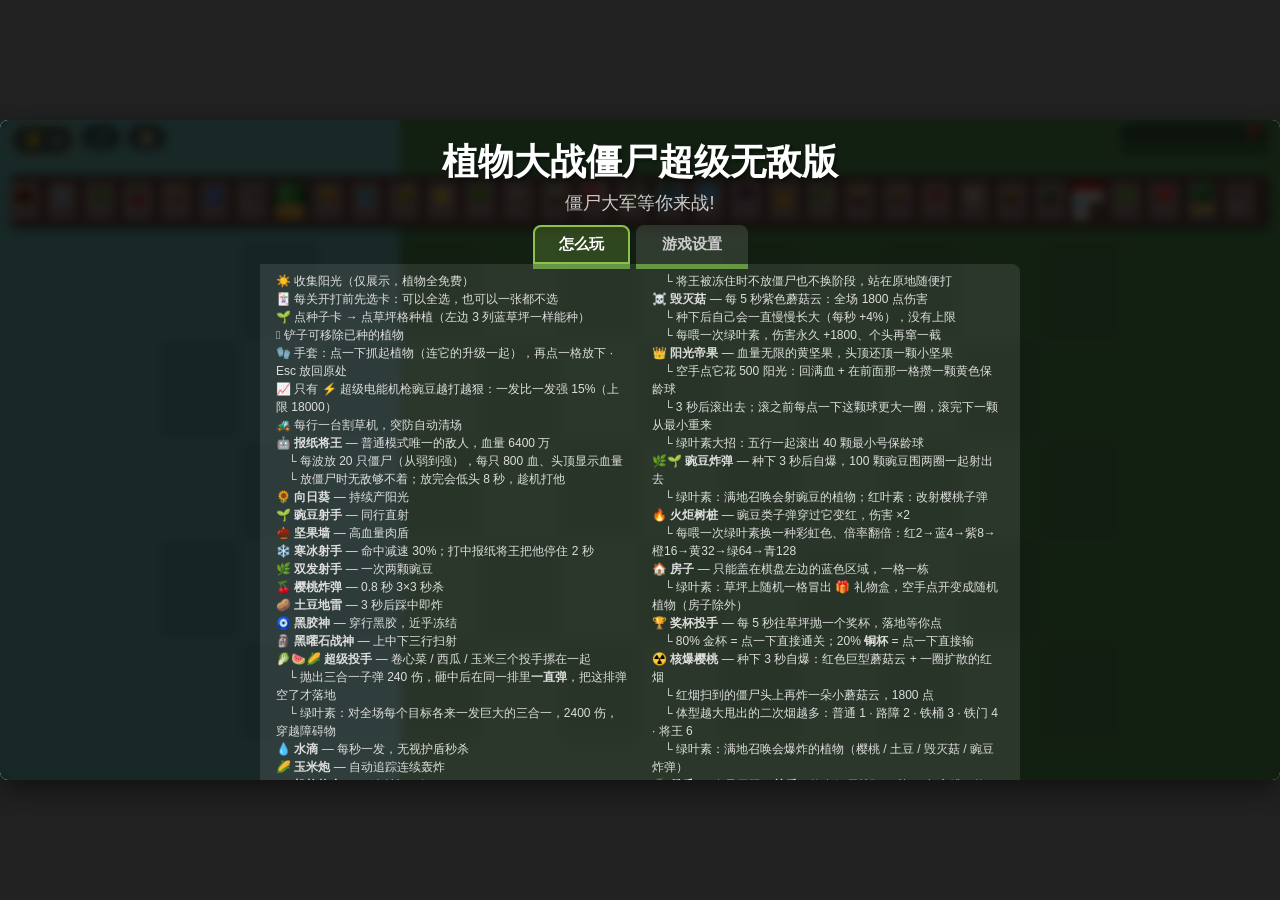
==== commit ce326fa5: "docs 同步：J / H 口径与球的行为调整 - 重新构建 docs/app.js 与 docs/index.html（两个都已与源码逐字节比对确认一致） - docs/style.css 无变化：" ====
--- a/docs/index.html
+++ b/docs/index.html
@@ -307,7 +307,7 @@
               <kbd>F</kbd> 植物攻速 ×3
               <kbd>G</kbd> 僵尸加速 ×3
               <kbd>H</kbd> 僵尸减速 ×3（将王节奏也慢 ×3）
-              <kbd>J</kbd> 将王节奏 ×3（放僵尸更密 · 低头更快）
+              <kbd>J</kbd> 将王低头节奏 ×3
               <kbd>Esc</kbd> 取消选择
               <kbd>🏠</kbd> 返回首页
             </div>
--- a/docs/style.css
+++ b/docs/style.css
@@ -1 +1 @@
-:root{--cell-width: 80px;--cell-height: 100px;--grid-rows: 5;--grid-cols: 12;--blue-cols: 3;--board-width: calc(var(--cell-width) * var(--grid-cols));--board-height: calc(var(--cell-height) * var(--grid-rows));--stage-width: 1280px;--board-x: calc((var(--stage-width) - var(--board-width)) / 2);--blue-edge: calc(var(--board-x) + var(--cell-width) * var(--blue-cols));--primary-font: "Segoe UI", Tahoma, Geneva, Verdana, sans-serif}*{box-sizing:border-box;margin:0;padding:0;user-select:none}body{display:flex;justify-content:center;align-items:center;height:100vh;background-color:#222;font-family:var(--primary-font);overflow:hidden}#game-container{position:relative;width:var(--stage-width);height:660px;background:#4a4;background:linear-gradient(to right,#76c7c0 var(--blue-edge),#5a9e5a var(--blue-edge));border-radius:8px;box-shadow:0 10px 30px #00000080;overflow:hidden}#ui-layer{position:absolute;top:0;left:0;width:100%;height:120px;z-index:100;display:flex;flex-wrap:wrap;justify-content:flex-start;align-items:flex-start;padding:4px 10px 0;pointer-events:none;gap:6px}#sun-counter{background:#00000080;color:#fff;padding:3px 10px;border-radius:16px;font-size:18px;font-weight:700;display:flex;align-items:center;gap:6px;pointer-events:auto;border:2px solid #fdcb6e;backdrop-filter:blur(5px)}#sound-toggle{pointer-events:auto;margin:0;padding:2px 8px;font-size:16px;background:#00000080;border:2px solid #888;border-radius:16px;color:#fff;cursor:pointer;box-shadow:none;backdrop-filter:blur(5px);min-width:36px;text-align:center}#sound-toggle:active{transform:scale(.95);box-shadow:none}#home-btn{pointer-events:auto;margin:0;padding:2px 8px;font-size:16px;background:#00000080;border:2px solid #888;border-radius:16px;color:#fff;cursor:pointer;box-shadow:none;backdrop-filter:blur(5px);min-width:36px;text-align:center}#home-btn:active{transform:scale(.95);box-shadow:none}#seed-row{order:3;flex:0 0 100%;min-width:0;display:flex;justify-content:center;pointer-events:none}#seed-bank{display:flex;flex-wrap:nowrap;overflow-x:auto;max-width:100%;min-width:0;gap:2px;align-items:center;justify-content:center;background:#6d4c41;padding:4px 6px;border-radius:8px;box-shadow:0 4px 6px #0000004d;pointer-events:auto;scrollbar-width:thin}#level-progress{margin-left:auto}#plant-count-ctrl{display:flex;align-items:center;gap:2px;background:#0000004d;border-radius:6px;padding:2px 4px;margin-left:2px}#plant-count-ctrl button{margin:0;padding:0;width:20px;height:20px;font-size:14px;font-weight:700;line-height:1;background:#fff3;border:1px solid rgba(255,255,255,.3);border-radius:4px;color:#fff;cursor:pointer;box-shadow:none}#plant-count-ctrl button:hover{background:#ffffff59}#plant-count-input{width:36px;height:20px;font-size:12px;font-weight:700;text-align:center;background:#0006;border:1px solid rgba(255,255,255,.3);border-radius:4px;color:#fff;padding:0 2px;-moz-appearance:textfield}#plant-count-input::-webkit-outer-spin-button,#plant-count-input::-webkit-inner-spin-button{-webkit-appearance:none}.seed-packet{position:relative;flex:0 0 auto;width:36px;height:44px;background:#a1887f;border:2px solid #3e2723;border-radius:4px;cursor:pointer;display:flex;flex-direction:column;align-items:center;justify-content:center;transition:transform .1s;overflow:hidden}.seed-packet:hover{transform:scale(1.05);background:#bcaaa4}.seed-packet.cooldown{filter:grayscale(60%) brightness(.7);cursor:not-allowed}.seed-packet.selected{border:3px solid #ffeb3b;box-shadow:0 0 10px #ffeb3b;transform:scale(1.1)}.cooldown-overlay{position:absolute;bottom:0;left:0;width:100%;height:0%;background:#00000080;pointer-events:none;transition:height .1s linear}.seed-icon{font-size:16px;line-height:1;z-index:1}.seed-cost{font-size:10px;font-weight:700;color:#fff;text-shadow:1px 1px 0 #000;z-index:1}#level-progress{pointer-events:auto}#progress-bar{position:relative;width:150px;height:20px;background:#0006;border-radius:10px;overflow:hidden;border:2px solid #555}#progress-fill{height:100%;width:0%;background:linear-gradient(to right,#e74c3c,#f39c12,#2ecc71);transition:width .5s ease;border-radius:10px}#flag-marker{position:absolute;right:2px;top:-2px;font-size:16px}#wave-stats{margin-top:4px;font-size:12px;font-weight:700;color:#fff;background:#0000008c;padding:2px 8px;border-radius:6px;text-align:center;white-space:nowrap}#game-board{position:absolute;top:120px;left:var(--board-x);width:var(--board-width);height:var(--board-height);perspective:1400px;perspective-origin:50% 0%}.grid-cell{position:absolute;width:var(--cell-width);height:var(--cell-height);border:1px solid rgba(255,255,255,.1)}.grid-cell.blue-lawn{border-color:#ffffff38}.stack-badge,.plant-count-badge{position:absolute;bottom:4px;right:2px;background:#000000bf;color:#f1c40f;font-size:11px;font-weight:700;padding:1px 4px;border-radius:4px;pointer-events:none;z-index:25;line-height:1.4}.entity{position:absolute;width:var(--cell-width);height:var(--cell-height);display:flex;justify-content:center;align-items:center;z-index:10}.plant{z-index:20;font-size:40px;transform-style:preserve-3d;animation:plantSpawn .45s cubic-bezier(.34,1.56,.64,1) forwards,plantFloat 2.8s ease-in-out .45s infinite}.plant:after{content:"";position:absolute;bottom:6px;left:50%;transform:translate(-50%) translateZ(-10px);width:44px;height:10px;background:#00000047;border-radius:50%;filter:blur(5px);pointer-events:none}.plant.hit{animation:plantHit .35s ease-out forwards!important}@keyframes plantSpawn{0%{opacity:0;transform:rotateX(-90deg) scale(.4) translateY(30px)}60%{opacity:1;transform:rotateX(12deg) scale(1.08)}to{transform:rotateX(0) scale(1)}}@keyframes plantFloat{0%{transform:translateY(0) rotateY(0) rotate(0)}20%{transform:translateY(-7px) rotateY(10deg) rotate(1deg)}50%{transform:translateY(-10px) rotateY(0) rotate(0)}80%{transform:translateY(-7px) rotateY(-10deg) rotate(-1deg)}to{transform:translateY(0) rotateY(0) rotate(0)}}@keyframes plantHit{0%{transform:translate(0) rotate(0);filter:brightness(1)}20%{transform:translate(-7px) rotate(-5deg);filter:brightness(4) sepia(1) saturate(8) hue-rotate(-20deg)}45%{transform:translate(7px) rotate(5deg);filter:brightness(3) sepia(1) saturate(6)}70%{transform:translate(-4px) rotate(-2deg);filter:brightness(1.5)}to{transform:translate(0) rotate(0);filter:brightness(1)}}.zombie{z-index:30;color:#8c9eff;font-size:40px;transition:left 0 linear;transform:scaleX(-1)}.zombie-inner{display:inline-flex;align-items:flex-end;gap:2px;line-height:1}.zombie-body{width:56px;height:82px;image-rendering:pixelated;image-rendering:crisp-edges;display:block;filter:drop-shadow(1px 2px 0 rgba(0,0,0,.35))}.zombie-acc{font-size:28px;line-height:1;display:inline-block;transform:scaleX(-1)}.zombie.eating{animation:zombieChomp .3s ease-in-out infinite}@keyframes zombieChomp{0%{transform:scaleX(-1) translateY(0) scaleY(1)}25%{transform:scaleX(-1) translateY(-6px) scaleY(1.08)}50%{transform:scaleX(-1) translateY(0) scaleY(1)}75%{transform:scaleX(-1) translateY(-3px) scaleY(1.04)}to{transform:scaleX(-1) translateY(0) scaleY(1)}}.zombie.wanderer{font-size:56px;filter:drop-shadow(0 0 12px #e74c3c) drop-shadow(0 0 24px #c0392b);animation:wandererPulse 1.2s ease-in-out infinite}@keyframes wandererPulse{0%,to{filter:drop-shadow(0 0 10px #e74c3c) drop-shadow(0 0 20px #c0392b)}50%{filter:drop-shadow(0 0 20px #ff6b6b) drop-shadow(0 0 40px #e74c3c)}}.projectile{position:absolute;width:20px;height:20px;background:#0f0;border-radius:50%;z-index:25;box-shadow:0 0 5px #0f0}.projectile.gatling{width:14px;height:14px;background:#ff0;border:1px solid #f90;box-shadow:0 0 6px #ff0,0 0 12px #f90}.projectile.ice{width:20px;height:20px;background:#00e5ff;box-shadow:0 0 8px #00e5ff,0 0 16px #0091ea}.projectile.piercing{width:28px;height:28px;background:#f60;box-shadow:0 0 10px #f60,0 0 20px #f30}.projectile.glue{width:24px;height:24px;background:#0a0a2e;border:2px solid #00bcd4;box-shadow:0 0 10px #00bcd4,0 0 20px #006064}.projectile.obsidian{width:32px;height:32px;background:#1a0033;border:2px solid #9b59b6;box-shadow:0 0 12px #9b59b6,0 0 25px #8e44ad,0 0 40px #6c3483}.projectile.waterdrop{width:16px;height:22px;background:radial-gradient(ellipse at 40% 30%,#a8e6ff,#09c);border-radius:50%/60% 60% 40% 40%;box-shadow:0 0 8px #0cf,0 0 18px #00c8ff99;border:none}.projectile.primitivepea{width:22px;height:22px;background:radial-gradient(circle at 35% 35%,#fffbe6,gold 60%,#b8860b);border:2px solid #fff58c;box-shadow:0 0 10px #ffec3d,0 0 20px #ffb300,0 0 30px #c084fc;animation:yswd-spin .5s linear infinite}@keyframes yswd-spin{0%{transform:rotate(0)}to{transform:rotate(360deg)}}.plant.ultimate{filter:drop-shadow(0 0 14px #00ff7f) drop-shadow(0 0 28px #00e676);animation:ult-pulse .35s ease-in-out infinite alternate;z-index:30}@keyframes ult-pulse{0%{transform:scale(1);filter:drop-shadow(0 0 12px #00ff7f) drop-shadow(0 0 22px #00e676)}to{transform:scale(1.15);filter:drop-shadow(0 0 22px #b9ffd0) drop-shadow(0 0 40px #00ff7f)}}.projectile.bowling{width:56px;height:56px;background:radial-gradient(circle at 32% 30%,#d6a16d,#8b4513 65%,#3e2410);border:3px solid #2c1810;border-radius:50%;box-shadow:0 0 14px #8b4513,0 0 28px #6543218c;animation:bowling-roll .18s linear infinite}@keyframes bowling-roll{0%{transform:rotate(0)}to{transform:rotate(360deg)}}.lob-cabbage{position:absolute;font-size:44px;line-height:1;z-index:60;pointer-events:none;transform-origin:center;filter:drop-shadow(0 0 12px #7cb342) drop-shadow(0 0 24px #33691e)}.cabbage-splash{position:absolute;width:80px;height:80px;z-index:59;pointer-events:none;border-radius:50%;background:radial-gradient(circle at 50% 50%,rgba(200,255,150,.95),rgba(85,139,47,.6) 50%,transparent 72%);animation:cabbage-splash .45s ease-out forwards}@keyframes cabbage-splash{0%{opacity:1;transform:scale(.4)}to{opacity:0;transform:scale(1.8)}}.plant.magnetshroom .plant-inner{animation:magnet-pulse 1.2s ease-in-out infinite;filter:drop-shadow(0 0 8px #c084fc)}@keyframes magnet-pulse{0%,to{transform:scale(1);filter:drop-shadow(0 0 6px #c084fc)}50%{transform:scale(1.15);filter:drop-shadow(0 0 18px #a855f7) drop-shadow(0 0 30px #7e22ce)}}.zombie.magnetized{filter:drop-shadow(0 0 10px #c084fc) drop-shadow(0 0 20px #7e22ce)!important}.magnet-shockwave{position:absolute;width:120px;height:120px;margin:-60px 0 0 -60px;z-index:19;pointer-events:none;border-radius:50%;border:4px solid rgba(192,132,252,.9);box-shadow:0 0 20px #a855f7cc,inset 0 0 20px #a855f780;animation:magnet-shockwave .52s ease-out forwards}@keyframes magnet-shockwave{0%{opacity:.95;transform:scale(.25)}to{opacity:0;transform:scale(3.4)}}.magnet-field{position:absolute;left:0;width:100%;height:100px;z-index:17;pointer-events:none;background:linear-gradient(90deg,#a855f70d,#c084fc73,#a855f70d);box-shadow:inset 0 0 30px #7e22cecc;animation:magnet-field .5s ease-in-out infinite alternate}@keyframes magnet-field{0%{opacity:.45}to{opacity:1}}.magnet-blast-band{position:absolute;left:0;width:100%;height:100px;z-index:58;pointer-events:none;background:linear-gradient(90deg,#ffffffe6,#c084fce6,#ffffffe6);animation:magnet-band .6s ease-out forwards}@keyframes magnet-band{0%{opacity:1;transform:scaleY(1)}to{opacity:0;transform:scaleY(2.4)}}.magnet-blast{position:absolute;width:90px;height:90px;z-index:59;pointer-events:none;border-radius:50%;background:radial-gradient(circle at 50% 50%,rgba(255,255,255,.95),rgba(168,85,247,.7) 45%,transparent 72%);animation:magnet-blast .5s ease-out forwards}@keyframes magnet-blast{0%{opacity:1;transform:scale(.3)}to{opacity:0;transform:scale(2)}}.helmet-pea{position:relative;display:inline-block;line-height:1}.helmet-pea .hp-helmet{position:absolute;left:50%;top:-.28em;transform:translate(-50%) rotate(-8deg);font-size:.62em;filter:drop-shadow(0 1px 2px rgba(0,0,0,.55))}.plant.mg-recoil{animation:mg-recoil .4s ease-out}@keyframes mg-recoil{0%{transform:translate(0)}20%{transform:translate(-10px) scale(1.12)}to{transform:translate(0) scale(1)}}.mg-badge{position:absolute;top:2px;right:2px;background:#000000c7;color:#ffd54f;font-size:10px;font-weight:700;padding:1px 4px;border-radius:4px;line-height:1.4;pointer-events:none;z-index:26;text-shadow:0 0 4px #ff9800}.mg-muzzle{position:absolute;width:60px;height:40px;z-index:26;pointer-events:none;border-radius:50%;background:radial-gradient(ellipse at 20% 50%,rgba(255,255,200,.95),rgba(255,170,0,.7) 45%,transparent 72%);animation:mg-muzzle .32s ease-out forwards}@keyframes mg-muzzle{0%{opacity:1;transform:scaleX(.5)}to{opacity:0;transform:scaleX(1.6)}}.projectile.mgpea{width:14px;height:14px;background:radial-gradient(circle at 35% 30%,#d9ffb0,#66bb2a 60%,#2e7d10);box-shadow:0 0 6px #8bc34a,0 0 12px #78be3cb3}.projectile.scatterpea{width:12px;height:12px;background:radial-gradient(circle at 35% 30%,#fdffd0,#b2ff30 60%,#6a9c00);box-shadow:0 0 6px #cddc39,0 0 14px #c8ff3cbf}.elec-pea{filter:hue-rotate(135deg) saturate(1.5) drop-shadow(0 0 6px #00e5ff)}.elec-pea .hp-helmet{filter:hue-rotate(-135deg) saturate(.67) drop-shadow(0 1px 2px rgba(0,0,0,.55))}.elec-muzzle{position:absolute;width:60px;height:40px;z-index:26;pointer-events:none;border-radius:50%;background:radial-gradient(ellipse at 20% 50%,rgba(224,255,255,.98),rgba(0,229,255,.72) 45%,transparent 72%);animation:mg-muzzle .32s ease-out forwards}.projectile.elecpea{width:14px;height:14px;background:radial-gradient(circle at 35% 30%,#e0ffff,#00e5ff 55%,#0091ea);box-shadow:0 0 8px #00e5ff,0 0 16px #00e5ffcc;animation:elec-flicker .18s steps(2) infinite alternate}.projectile.elecscatter{width:12px;height:12px;background:radial-gradient(circle at 35% 30%,azure,#64ffda 55%,#00b8d4);box-shadow:0 0 7px #64ffda,0 0 14px #64ffdabf;animation:elec-flicker .14s steps(2) infinite alternate}@keyframes elec-flicker{0%{filter:brightness(1)}to{filter:brightness(1.6)}}.elec-badge{position:absolute;top:2px;right:2px;background:#000000c7;color:#84ffff;font-size:10px;font-weight:700;padding:1px 4px;border-radius:4px;line-height:1.4;pointer-events:none;z-index:26;text-shadow:0 0 4px #00e5ff}#card-picker{flex-direction:column;gap:10px;padding:18px 24px}#card-picker h2{color:#ffe082;text-shadow:0 2px 0 #000;font-size:26px}#card-picker .cp-hint{color:#e0e0e0;font-size:13px;margin-top:-4px}#card-picker .cp-grid{display:flex;flex-wrap:wrap;justify-content:center;gap:8px;max-width:1120px;max-height:400px;overflow-y:auto;padding:4px}#card-picker .cp-card{width:84px;padding:6px 4px 5px;background:#5a3c28d9;border:2px solid #3e2723;border-radius:6px;cursor:pointer;text-align:center;transition:transform .1s,box-shadow .15s,opacity .15s;opacity:.45;filter:grayscale(70%)}#card-picker .cp-card:hover{transform:scale(1.06)}#card-picker .cp-card.picked{opacity:1;filter:none;border-color:#ffeb3b;box-shadow:0 0 10px #ffeb3bbf;background:#785537f2}#card-picker .cp-icon{font-size:24px;line-height:1.1;height:32px;display:flex;align-items:center;justify-content:center;overflow:hidden}#card-picker .cp-icon img,#card-picker .cp-icon svg{max-width:30px;max-height:30px}#card-picker .cp-name{margin-top:3px;font-size:11px;font-weight:700;color:#fff;text-shadow:1px 1px 0 #000;white-space:nowrap;overflow:hidden;text-overflow:ellipsis}#card-picker .cp-actions{display:flex;gap:10px;align-items:center}#card-picker .cp-btn{margin:0;padding:8px 16px;font-size:15px;font-weight:700;border-radius:8px;border:2px solid #3e2723;background:#8d6e63;color:#fff;cursor:pointer}#card-picker .cp-btn:hover{background:#a1887f}#card-picker .cp-go{background:#7cb342;border-color:#33691e;padding:8px 24px;font-size:17px}#card-picker .cp-go:hover{background:#8bc34a}.trophy-pult{position:relative;display:inline-block;width:1em;height:.9em;vertical-align:middle;filter:drop-shadow(0 2px 3px rgba(0,0,0,.35))}.trophy-pult .tp-cup{position:absolute;left:50%;top:-.02em;transform:translate(-50%);font-size:.62em;font-style:normal;line-height:1}.trophy-pult .tp-board{position:absolute;left:50%;bottom:0;transform:translate(-50%);width:.86em;height:.22em;background:linear-gradient(180deg,#c8956b,#8d5a34 55%,#5d3319);border:.035em solid #4e2f19;border-radius:.05em;box-shadow:inset 0 .04em #ffffff40}.pult-trophy{position:absolute;width:40px;height:48px;z-index:33;cursor:pointer;display:flex;align-items:center;justify-content:center;font-size:34px;line-height:1}.pult-trophy.win .pt-cup{filter:drop-shadow(0 0 8px #ffd54f) drop-shadow(0 0 16px rgba(255,193,7,.85))}.pult-trophy.fail .pt-cup{filter:sepia(1) saturate(2.2) hue-rotate(-18deg) brightness(.72) drop-shadow(0 0 7px #a1552b) drop-shadow(0 0 14px rgba(120,60,20,.8))}.pult-trophy.landed{animation:pult-trophy-idle 1.6s ease-in-out infinite alternate}@keyframes pult-trophy-idle{0%{transform:translateY(0) scale(1)}to{transform:translateY(-5px) scale(1.06)}}.nuke-cherry{position:relative;display:inline-block;width:1em;height:1em;vertical-align:middle;filter:drop-shadow(0 0 6px rgba(244,67,54,.75))}.nuke-cherry .nc-cap{position:absolute;left:50%;bottom:.3em;transform:translate(-50%);width:.9em;height:.36em;background:radial-gradient(ellipse at 35% 25%,#ff8a80,#d32f2f 55%,#7f0000);border-radius:.45em .45em .08em .08em}.nuke-cherry .nc-stem{position:absolute;left:50%;bottom:0;transform:translate(-50%);width:.3em;height:.34em;background:linear-gradient(180deg,#d0d0d0,#9e9e9e 55%,#6b6b6b);border-radius:.04em .04em .12em .12em}.nuke-cherry .nc-cherry{position:absolute;left:50%;top:-.06em;transform:translate(-50%);font-size:.62em;line-height:1}.nuke-cloud{position:absolute;z-index:41;pointer-events:none;border-radius:50% 50% 44% 44%/68% 68% 32% 32%;background:radial-gradient(ellipse at 50% 35%,#fff0e6fa,#ff7043eb 38%,#b71c1ccc 72%,#780a0a00);animation:nuke-cloud 1.1s ease-out forwards}.nuke-cloud.mini{animation-duration:.8s}@keyframes nuke-cloud{0%{opacity:.2;transform:scale(.3,.2) translateY(40px)}30%{opacity:1;transform:scale(1) translateY(0)}to{opacity:0;transform:scale(1.4,1.2) translateY(-30px)}}.nuke-stem{position:absolute;z-index:40;pointer-events:none;border-radius:40%;background:linear-gradient(180deg,#ff7043eb,#b71c1c40);animation:doom-stem 1.1s ease-out forwards}.nuke-stem.mini{animation-duration:.8s}.nuke-flash{position:absolute;inset:0;z-index:39;pointer-events:none;background:radial-gradient(circle at 50% 50%,#ffdcc8e6,#e539358c 55%,#780a0a59);animation:doom-flash .7s ease-out forwards}.nuke-smoke.puff{border-width:8px;border-color:#ff704380;box-shadow:0 0 24px #ff70438c,inset 0 0 24px #ffab9180}.nuke-smoke{position:absolute;z-index:38;pointer-events:none;border-radius:50%;border:14px solid rgba(229,57,53,.45);box-shadow:0 0 40px #e5393599,inset 0 0 40px #ff8a658c;background:radial-gradient(circle at 50% 50%,#ff572200 62%,#ff572247 82%,#b71c1c00)}.squash-fruit{position:relative;display:inline-block;width:.95em;height:.85em;vertical-align:middle;transition:transform .25s ease-out;filter:drop-shadow(0 2px 3px rgba(0,0,0,.35))}.squash-fruit .sq-body{position:absolute;inset:0;border-radius:50%;background:repeating-linear-gradient(38deg,rgba(255,255,255,.55) 0 .03em,transparent .03em .13em),repeating-linear-gradient(-38deg,rgba(255,255,255,.5) 0 .03em,transparent .03em .13em),radial-gradient(circle at 34% 30%,#f2e6b8,#d9c47e 55%,#a89141);box-shadow:inset -.06em -.08em .12em #0000004d}.squash-fruit .sq-stem{position:absolute;left:46%;top:-.1em;width:.1em;height:.16em;background:linear-gradient(180deg,#7cb342,#33691e);border-radius:.04em;transform:rotate(-14deg)}.squash-fruit .sq-eye{position:absolute;top:34%;width:.17em;height:.17em;background:#fff;border:.03em solid #6d5b2a;border-radius:50%;transition:transform .25s ease-out}.squash-fruit .sq-eye.l{left:22%}.squash-fruit .sq-eye.r{right:22%}.squash-fruit .sq-eye:after{content:"";position:absolute;left:30%;top:28%;width:44%;height:44%;background:#2e2a1a;border-radius:50%;transition:left .25s ease-out}.plant.squash-stare .squash-fruit{transform:translate(4px) rotate(6deg)}.plant.squash-stare .squash-fruit .sq-eye:after{left:52%}.plant.squash-leap .squash-fruit{animation:squash-leap .6s ease-in forwards}@keyframes squash-leap{0%{transform:translateY(0) scale(1)}45%{transform:translateY(-70px) scale(1.25)}85%{transform:translateY(-10px) scale(1.3)}to{transform:translateY(6px) scale(1.35,.75)}}.plant.squash-back .squash-fruit{animation:squash-back .4s ease-out}@keyframes squash-back{0%{transform:translateY(-24px) scale(.9)}to{transform:translateY(0) scale(1)}}.squash-smash{position:absolute;width:150px;height:150px;margin:-75px 0 0 -75px;z-index:28;pointer-events:none;border-radius:50%;background:radial-gradient(circle at 50% 50%,#fffadcf2,#d9c47ed9 45%,#a8914100 75%);animation:squash-smash .5s ease-out forwards}@keyframes squash-smash{0%{opacity:1;transform:scale(.3)}to{opacity:0;transform:scale(1.5)}}.cabbage-pult{position:relative;display:inline-block;width:1em;height:.92em;vertical-align:middle;filter:drop-shadow(0 2px 3px rgba(0,0,0,.35))}.cabbage-pult .cp-cabbage{position:absolute;left:50%;top:.03em;transform:translate(-50%);width:.62em;height:.58em;border-radius:50%;background:repeating-radial-gradient(circle at 38% 32%,rgba(255,255,255,.35) 0 .03em,transparent .03em .12em),radial-gradient(circle at 36% 30%,#eaffd0,#8bc34a 55%,#33691e);box-shadow:inset -.06em -.08em .12em #00000047}.cabbage-pult .cp-cabbage:after{content:"";position:absolute;left:34%;top:26%;width:.18em;height:.14em;background:radial-gradient(ellipse at 50% 50%,#ffffffd9,#c8f0a000);border-radius:50%}.cabbage-pult .cp-base{position:absolute;left:50%;bottom:0;transform:translate(-50%);width:.78em;height:.3em;background:linear-gradient(180deg,#a1673c,#6d4326);border:.035em solid #4e2f19;border-radius:.06em .06em .14em .14em}.kernel-pult{position:relative;display:inline-block;width:1em;height:.92em;vertical-align:middle;filter:drop-shadow(0 2px 3px rgba(0,0,0,.35))}.kernel-pult .kp-corn{position:absolute;left:50%;top:.02em;transform:translate(-50%) rotate(-14deg);width:.36em;height:.6em;border-radius:50% 50% 45% 45%;background:repeating-linear-gradient(90deg,rgba(180,120,0,.55) 0 .04em,transparent .04em .1em),repeating-linear-gradient(180deg,rgba(180,120,0,.45) 0 .04em,transparent .04em .1em),linear-gradient(180deg,#ffe082,#ffc107 55%,#e8a000);box-shadow:inset -.05em -.06em .1em #00000047}.kernel-pult .kp-base{position:absolute;left:50%;bottom:0;transform:translate(-50%);width:.78em;height:.3em;background:linear-gradient(180deg,#a1673c,#6d4326);border:.035em solid #4e2f19;border-radius:.06em .06em .14em .14em}.kernel-pult .kp-barrel{position:absolute;left:46%;top:.42em;width:0;height:.22em;background:linear-gradient(180deg,#78909c,#37474f);border-radius:.04em;transition:width .18s ease-out}.plant.kernel-cannon .kernel-pult .kp-barrel{width:.8em}.plant.kernel-cannon .kernel-pult{filter:drop-shadow(0 0 8px #ffca28) drop-shadow(0 0 16px rgba(230,170,20,.8))}.lob-butter{position:absolute;z-index:45;pointer-events:none;background:linear-gradient(160deg,#fff8c4,#ffd54f 55%,#f0a800);border:2px solid #b8860b;border-radius:3px;box-shadow:0 0 8px #ffd54fd9;filter:drop-shadow(0 6px 6px rgba(0,0,0,.35))}.lob-butter.big{border-width:3px;border-radius:5px;box-shadow:0 0 14px #ffd54fe6}.butter-splash{position:absolute;z-index:44;pointer-events:none;border-radius:50%;background:radial-gradient(circle at 50% 50%,#fffad2f2,#ffc107cc 45%,#f0a80000 75%);animation:melon-splash .45s ease-out forwards}.melon-pult{position:relative;display:inline-block;width:1em;height:.92em;vertical-align:middle;filter:drop-shadow(0 2px 3px rgba(0,0,0,.35))}.melon-pult .mp-melon{position:absolute;left:50%;top:.04em;transform:translate(-50%);width:.66em;height:.56em;border-radius:50%;background:repeating-linear-gradient(84deg,rgba(20,70,20,.85) 0 .05em,transparent .05em .14em),radial-gradient(circle at 34% 28%,#a8e063,#4c9a2a 55%,#2c6b12);box-shadow:inset -.06em -.08em .12em #00000059}.melon-pult .mp-base{position:absolute;left:50%;bottom:0;transform:translate(-50%);width:.78em;height:.3em;background:linear-gradient(180deg,#a1673c,#6d4326);border:.035em solid #4e2f19;border-radius:.06em .06em .14em .14em}.melon-pult .mp-barrel{position:absolute;left:46%;top:.42em;width:0;height:.22em;background:linear-gradient(180deg,#78909c,#37474f);border-radius:.04em;transition:width .18s ease-out}.plant.melon-cannon .melon-pult .mp-barrel{width:.8em}.plant.melon-cannon .melon-pult{filter:drop-shadow(0 0 8px #8bc34a) drop-shadow(0 0 16px rgba(76,154,42,.8))}.lob-melon{position:absolute;z-index:45;pointer-events:none;line-height:1;filter:drop-shadow(0 6px 6px rgba(0,0,0,.35))}.lob-melon.big{filter:drop-shadow(0 8px 10px rgba(0,0,0,.45)) drop-shadow(0 0 14px rgba(139,195,74,.8))}.lob-melon.big.cherry{filter:drop-shadow(0 8px 10px rgba(0,0,0,.45)) drop-shadow(0 0 16px rgba(244,67,54,.85))}.melon-splash{position:absolute;z-index:44;pointer-events:none;border-radius:50%;background:radial-gradient(circle at 50% 50%,#f0ffd2f2,#7cb342cc 45%,#388e3c00 75%);animation:melon-splash .45s ease-out forwards}.melon-splash.cherry{background:radial-gradient(circle at 50% 50%,#ffebebf2,#e53935d9 45%,#b71c1c00 75%)}@keyframes melon-splash{0%{opacity:1;transform:scale(.3)}to{opacity:0;transform:scale(1.5)}}.torch-wood{--flame-a: #fff3b0;--flame-b: #ff9800;--flame-c: #e53935;position:relative;display:inline-block;width:1em;height:1.15em;vertical-align:middle}.plant.torch-blue .torch-wood{--flame-a: #e3f7ff;--flame-b: #40c4ff;--flame-c: #0277bd}.plant.torch-purple .torch-wood{--flame-a: #f7e4ff;--flame-b: #ba68c8;--flame-c: #6a1b9a}.plant.torch-orange .torch-wood{--flame-a: #fff3e0;--flame-b: #ff9100;--flame-c: #e65100}.plant.torch-yellow .torch-wood{--flame-a: #fffde7;--flame-b: #ffea00;--flame-c: #f9a825}.plant.torch-green .torch-wood{--flame-a: #f1fff0;--flame-b: #76ff03;--flame-c: #2e7d32}.plant.torch-cyan .torch-wood{--flame-a: #e0fffb;--flame-b: #18ffff;--flame-c: #00838f}.torch-wood .tw-stump{position:absolute;left:50%;bottom:0;transform:translate(-50%);width:.82em;height:.56em;background:linear-gradient(180deg,#8d6e63,#6d4c41 45%,#3e2723);border:.05em solid #2e1a15;border-radius:.12em .12em .18em .18em}.torch-wood .tw-stump:before{content:"";position:absolute;left:50%;top:-.06em;transform:translate(-50%);width:.78em;height:.22em;background:radial-gradient(ellipse at 50% 50%,#d7ccc8,#a1887f 55%,#795548);border:.04em solid #4e342e;border-radius:50%}.torch-wood .tw-flame{position:absolute;left:50%;bottom:.5em;transform:translate(-50%);width:.56em;height:.72em;background:radial-gradient(ellipse at 50% 72%,var(--flame-a),var(--flame-b) 48%,var(--flame-c) 82%);clip-path:polygon(50% 0,78% 30%,88% 58%,74% 90%,50% 100%,26% 90%,12% 58%,22% 30%);filter:drop-shadow(0 0 8px var(--flame-b)) drop-shadow(0 0 14px var(--flame-c));animation:tw-flame .5s ease-in-out infinite alternate}@keyframes tw-flame{0%{transform:translate(-50%) scale(1)}to{transform:translate(-50%) scale(.88,1.14)}}.torch-badge{position:absolute;top:2px;right:2px;background:#000000c7;color:#ffcc80;font-size:10px;font-weight:700;padding:1px 4px;border-radius:4px;line-height:1.4;pointer-events:none;z-index:26;text-shadow:0 0 4px #ff7043}.projectile.torched-red{background:radial-gradient(circle at 35% 30%,#fff59d,#ff5722 55%,#b71c1c)!important;box-shadow:0 0 8px #ff7043,0 0 16px #f44336bf!important}.projectile.torched-blue{background:radial-gradient(circle at 35% 30%,#e1f5fe,#29b6f6 55%,#01579b)!important;box-shadow:0 0 8px #40c4ff,0 0 16px #0277bdbf!important}.projectile.torched-purple{background:radial-gradient(circle at 35% 30%,#f3e5f5,#ab47bc 55%,#4a148c)!important;box-shadow:0 0 9px #ce93d8,0 0 18px #6a1b9acc!important}.projectile.torched-orange{background:radial-gradient(circle at 35% 30%,#fff3e0,#ff9100 55%,#e65100)!important;box-shadow:0 0 9px #ffab40,0 0 18px #e65100cc!important}.projectile.torched-yellow{background:radial-gradient(circle at 35% 30%,#fffde7,#ffea00 55%,#f9a825)!important;box-shadow:0 0 9px #ffee58,0 0 18px #f9a825cc!important}.projectile.torched-green{background:radial-gradient(circle at 35% 30%,#f1fff0,#76ff03 55%,#2e7d32)!important;box-shadow:0 0 9px #b2ff59,0 0 18px #2e7d32cc!important}.projectile.torched-cyan{background:radial-gradient(circle at 35% 30%,#e0fffb,#18ffff 55%,#00838f)!important;box-shadow:0 0 10px #84ffff,0 0 20px #00838fd9!important}.pea-bomb{position:relative;display:inline-flex;align-items:center;justify-content:center;gap:.02em;line-height:1;filter:drop-shadow(0 0 6px rgba(139,195,74,.8))}.pea-bomb .pb-face{font-size:.62em;display:inline-block}.pea-bomb .pb-face.l{transform:translateY(.04em) rotate(-8deg)}.pea-bomb .pb-face.r{transform:translateY(.04em) rotate(8deg)}.pea-bomb .pb-stem{position:absolute;left:50%;top:-.22em;transform:translate(-50%);width:.5em;height:.3em;border:.07em solid #43a047;border-bottom:none;border-radius:50% 50% 0 0/100% 100% 0 0}.peabomb-boom{position:absolute;width:190px;height:190px;margin:-95px 0 0 -95px;z-index:28;pointer-events:none;border-radius:50%;background:radial-gradient(circle at 50% 50%,#f0ffd2f2,#8bc34abf 45%,#388e3c00 75%);animation:peabomb-boom .62s ease-out forwards}@keyframes peabomb-boom{0%{opacity:1;transform:scale(.25)}to{opacity:0;transform:scale(1.6)}}.plant.redfood{filter:drop-shadow(0 0 10px #ff5252) drop-shadow(0 0 20px rgba(244,67,54,.75))}.projectile.redcherry{width:20px;height:20px;background:none;border:none;border-radius:0;box-shadow:none;font-size:20px;line-height:20px;text-align:center;filter:drop-shadow(0 0 6px #ff5252) drop-shadow(0 0 12px rgba(229,57,53,.7))}.sun-emperor{position:relative;display:inline-flex;flex-direction:column;align-items:center;line-height:1;filter:drop-shadow(0 0 7px rgba(255,193,7,.8))}.sun-emperor .se-nut{position:relative;display:block;background:radial-gradient(ellipse at 35% 28%,#fff59d,#ffd54f 45%,#f9a825 78%,#e08b00);border:2px solid #b8730a;border-radius:48% 48% 44% 44%}.sun-emperor .se-big{width:.78em;height:.62em}.sun-emperor .se-small{width:.46em;height:.38em;margin-bottom:-.06em;z-index:1}.sun-emperor .se-petal{position:absolute;top:50%;width:.34em;height:.26em;background:linear-gradient(90deg,#ffca28,#ff9800);border-radius:50% 0;transform:translateY(-50%)}.sun-emperor .se-small .se-petal{width:.22em;height:.17em}.sun-emperor .se-petal.l{right:92%;transform:translateY(-50%) scaleX(-1)}.sun-emperor .se-petal.r{left:92%}.se-ball{background:radial-gradient(circle at 32% 28%,#fff9c4,#ffd54f 48%,#f9a825 78%,#e08b00)!important;border:3px solid #b8730a!important;border-radius:50%;box-shadow:0 0 14px #ffc107,0 0 28px #ffc10799!important;overflow:visible}.se-ball .se-ball-petal{position:absolute;top:50%;width:45%;height:34%;background:linear-gradient(90deg,#ffca28,#ff9800);border-radius:50% 0;transform:translateY(-50%);pointer-events:none}.se-ball .se-ball-petal.l{right:88%;transform:translateY(-50%) scaleX(-1)}.se-ball .se-ball-petal.r{left:88%}.se-held-ball{position:absolute;z-index:24;pointer-events:none;animation:se-held .9s ease-in-out infinite alternate;transition:width .15s ease-out,height .15s ease-out,left .15s ease-out,top .15s ease-out}@keyframes se-held{0%{filter:brightness(1)}to{filter:brightness(1.35) drop-shadow(0 0 10px #ffd54f)}}.plant.se-heal{animation:se-heal .7s ease-out}@keyframes se-heal{0%{filter:brightness(1)}30%{filter:brightness(1.9) drop-shadow(0 0 16px #fff176) drop-shadow(0 0 26px #8bc34a)}to{filter:brightness(1)}}.doom-shroom{position:relative;display:inline-block;width:1em;height:.92em;vertical-align:middle;filter:drop-shadow(0 0 6px rgba(156,39,176,.75))}.doom-shroom .ds-cap{position:absolute;left:50%;top:.04em;transform:translate(-50%);width:.94em;height:.5em;background:radial-gradient(ellipse at 35% 25%,#4a4a4a,#1b1b1b 55%,#000);border-radius:.47em .47em .1em .1em;box-shadow:inset 0 -.06em .1em #ffffff1f}.doom-shroom .ds-stem{position:absolute;left:50%;bottom:0;transform:translate(-50%);width:.34em;height:.46em;background:linear-gradient(180deg,#d0d0d0,#9e9e9e 55%,#6b6b6b);border-radius:.05em .05em .16em .16em}.doom-cloud{position:absolute;z-index:40;pointer-events:none;border-radius:50% 50% 44% 44%/68% 68% 32% 32%;background:radial-gradient(ellipse at 50% 35%,#f5d2fffa,#ba55f0eb 40%,#5e1496c7 74%,#3c0a6400);animation:doom-cloud .9s ease-out forwards}@keyframes doom-cloud{0%{opacity:.2;transform:scale(.3,.2) translateY(40px)}35%{opacity:1;transform:scale(1) translateY(0)}to{opacity:0;transform:scale(1.4,1.2) translateY(-26px)}}.doom-stem{position:absolute;z-index:39;pointer-events:none;border-radius:40%;background:linear-gradient(180deg,#ba55f0e6,#5e149640);animation:doom-stem .9s ease-out forwards}@keyframes doom-stem{0%{opacity:.3;transform:scaleY(.2);transform-origin:50% 100%}35%{opacity:1;transform:scaleY(1);transform-origin:50% 100%}to{opacity:0;transform:scaleY(1.1);transform-origin:50% 100%}}.doom-flash{position:absolute;inset:0;z-index:38;pointer-events:none;background:radial-gradient(circle at 50% 50%,#d796ffd9,#6e1eaa80 60%,#32005a59);animation:doom-flash .62s ease-out forwards}@keyframes doom-flash{0%{opacity:0}20%{opacity:1}to{opacity:0}}.doom-badge{position:absolute;top:2px;right:2px;background:#000c;color:#e1bee7;font-size:10px;font-weight:700;padding:1px 4px;border-radius:4px;line-height:1.4;pointer-events:none;z-index:26;text-shadow:0 0 4px #ab47bc}.ice-shroom{position:relative;display:inline-block;line-height:1;filter:drop-shadow(0 0 6px rgba(120,220,255,.75))}.ice-shroom .is-cap{display:inline-block;filter:hue-rotate(205deg) saturate(1.35) brightness(1.05)}.ice-shroom .is-ice{position:absolute;left:50%;top:-.44em;transform:translate(-50%);width:.92em;height:.52em;background:linear-gradient(180deg,#f2fdff,#7fdcff 55%,#0288d1);clip-path:polygon(0% 100%,7% 30%,14% 100%,14% 100%,21% 6%,28% 100%,28% 100%,36% 36%,43% 100%,43% 100%,50% 0%,57% 100%,57% 100%,64% 32%,71% 100%,71% 100%,79% 8%,86% 100%,86% 100%,93% 38%,100% 100%);filter:drop-shadow(0 0 4px #4fc3f7)}.ice-ring{position:absolute;width:120px;height:120px;margin:-60px 0 0 -60px;z-index:25;pointer-events:none;border-radius:50%;border:3px solid rgba(150,235,255,.9);box-shadow:0 0 18px #78dcffcc inset,0 0 18px #78dcffcc;animation:ice-ring .62s ease-out forwards}@keyframes ice-ring{0%{opacity:1;transform:scale(.2)}to{opacity:0;transform:scale(6)}}.ice-storm{position:absolute;inset:0;z-index:30;pointer-events:none;background:radial-gradient(circle at 50% 50%,#dcfaffbf,#5abeff73 55%,#2882d240);animation:ice-storm .9s ease-out forwards}@keyframes ice-storm{0%{opacity:0}25%{opacity:1}to{opacity:0}}.ice-badge{position:absolute;top:2px;right:2px;background:#000000c7;color:#81d4fa;font-size:10px;font-weight:700;padding:1px 4px;border-radius:4px;line-height:1.4;pointer-events:none;z-index:26;text-shadow:0 0 4px #29b6f6}.zombie.stunned{filter:brightness(1.4) drop-shadow(0 0 8px #ffd700) drop-shadow(0 0 14px #c084fc)!important;animation:stun-shake .25s ease-in-out infinite alternate}.zombie.stunned:after{content:"\1f4ab";position:absolute;top:-14px;left:50%;transform:translate(-50%);font-size:22px;animation:stun-spin 1.2s linear infinite;pointer-events:none}@keyframes stun-shake{0%{transform:translate(-1px)}to{transform:translate(1px)}}@keyframes stun-spin{0%{transform:translate(-50%) rotate(0)}to{transform:translate(-50%) rotate(360deg)}}.zombie.iced{filter:brightness(1.05) saturate(.75) drop-shadow(0 0 7px #81d4fa)!important;animation:none!important}.zombie.iced:after{content:"";position:absolute;top:auto;left:50%;bottom:4px;transform:translate(-50%);width:52px;height:18px;font-size:0;background:linear-gradient(180deg,#fffffff2,#81d4fa 45%,#0277bd);clip-path:polygon(0% 100%,8% 30%,16% 100%,25% 100%,33% 8%,41% 100%,50% 100%,58% 22%,66% 100%,75% 100%,83% 12%,91% 100%);filter:drop-shadow(0 0 6px #29b6f6);animation:none;pointer-events:none;z-index:31}.zombie.buttered{filter:brightness(1.08) saturate(1.1) drop-shadow(0 0 7px #ffd54f)!important;animation:none!important}.zombie.buttered:after{content:"";position:absolute;left:50%;top:-6px;transform:translate(-50%);width:26px;height:20px;background:linear-gradient(160deg,#fff8c4,#ffd54f 55%,#f0a800);border:2px solid #b8860b;border-radius:3px;box-shadow:0 0 8px #ffd54fe6;animation:none;pointer-events:none;z-index:32}.lawnmower{position:absolute;font-size:30px;z-index:15;transform:scaleX(-1)}.sun{position:absolute;font-size:40px;cursor:pointer;z-index:50;animation:rotate 5s linear infinite;filter:drop-shadow(0 0 10px yellow);transition:top .5s ease-in,opacity .5s}@keyframes rotate{0%{transform:rotate(0)}to{transform:rotate(360deg)}}#pause-overlay{display:none;position:absolute;inset:0;background:#0000008c;color:#fff;font-size:28px;font-weight:700;justify-content:center;align-items:center;z-index:400;letter-spacing:.05em;pointer-events:none}.flash-message{position:absolute;top:50%;left:50%;transform:translate(-50%,-50%);background:#f00c;color:#fff;padding:10px 25px;border-radius:8px;font-size:20px;font-weight:700;z-index:500;animation:flashFade 1.5s ease-out forwards;pointer-events:none}@keyframes flashFade{0%{opacity:1;transform:translate(-50%,-50%) scale(1)}50%{opacity:1;transform:translate(-50%,-60%) scale(1.1)}to{opacity:0;transform:translate(-50%,-80%) scale(.8)}}.overlay{position:absolute;top:0;left:0;width:100%;height:100%;background:#000c;display:flex;flex-direction:column;justify-content:center;align-items:center;color:#fff;z-index:1000;backdrop-filter:blur(5px)}.overlay h1{font-size:36px;text-shadow:2px 2px 4px rgba(0,0,0,.5)}.overlay .subtitle{margin-top:10px;font-size:18px;color:#ccc}#start-screen{justify-content:flex-start;padding:18px 0;overflow-y:auto}#start-screen .subtitle{margin-top:4px}.start-tabs{display:flex;gap:6px;margin-top:10px}.tab-btn{margin-top:0;padding:8px 24px;font-size:15px;background:#ffffff1f;border:2px solid transparent;border-radius:8px 8px 0 0;color:#ccc;cursor:pointer}.tab-btn.active{background:#8bc34a40;border-color:#8bc34a;color:#fff}.tab-content{width:100%;max-width:760px}.how-to-play{background:#ffffff1a;border-radius:0 8px 8px;padding:8px 16px;max-width:760px;text-align:left}.how-to-play ul{column-count:2;column-gap:24px}.how-to-play li{break-inside:avoid;-webkit-column-break-inside:avoid}.shortcuts{margin-top:8px;padding-top:8px;border-top:1px solid rgba(255,255,255,.15);font-size:12px;color:#ddd;line-height:1.8}.shortcuts kbd{display:inline-block;padding:1px 6px;margin:0 4px 0 6px;background:#ffffff26;border:1px solid rgba(255,255,255,.3);border-bottom-width:2px;border-radius:4px;font-family:ui-monospace,SFMono-Regular,Menlo,monospace;font-size:11px;color:#fff}.settings-panel{background:#ffffff1a;border-radius:0 8px 8px;padding:16px 24px;display:flex;flex-direction:column;gap:14px}.setting-row{display:flex;align-items:center;gap:12px}.setting-label{font-size:15px;color:#f1c40f;font-weight:700;min-width:72px;flex-shrink:0}.btn-group{display:flex;gap:6px;flex-wrap:wrap}.opt-btn{margin-top:0;padding:6px 14px;font-size:14px;background:#ffffff1f;border:2px solid rgba(255,255,255,.2);border-radius:6px;color:#ddd;cursor:pointer}.opt-btn.active{background:#8bc34a59;border-color:#8bc34a;color:#fff;font-weight:700}.speed-inline{display:flex;align-items:center;gap:10px}.speed-inline input[type=range]{width:140px;accent-color:#8bc34a;cursor:pointer}.how-to-play h2{font-size:18px;margin-bottom:8px;text-align:center;color:#f1c40f}.how-to-play ul{list-style:none;padding:0;margin:0}.how-to-play li{font-size:12px;line-height:1.5;color:#ddd}#speed-label{font-size:15px;color:#fff;font-weight:700;min-width:40px;text-align:center}.hidden{display:none}#game-tooltip{position:fixed;z-index:9999;pointer-events:none;background:#000000e0;color:#fff;padding:5px 10px;border-radius:6px;font-size:13px;border:1px solid rgba(255,255,255,.18);box-shadow:0 4px 12px #0006;max-width:280px;white-space:normal;word-break:break-word;font-family:inherit;line-height:1.4}button{margin-top:20px;padding:15px 40px;font-size:24px;background:#8bc34a;border:none;border-radius:8px;color:#fff;cursor:pointer;box-shadow:0 5px #558b2f;transition:transform .1s;font-family:inherit;font-weight:700}button:active{transform:translateY(4px);box-shadow:0 1px #558b2f}.mode-select{display:flex;gap:16px;margin-top:14px}.mode-btn{margin-top:0;padding:14px 30px;font-size:20px}.fusion-btn{background:#7b1fa2;box-shadow:0 5px #4a148c}.fusion-btn:hover{background:#9c27b0}.fusion-btn:active{box-shadow:0 1px #4a148c}.wanderer-btn{background:#c0392b;box-shadow:0 5px #922b21}.wanderer-btn:hover{background:#e74c3c}.wanderer-btn:active{box-shadow:0 1px #922b21}.fusion-badge{position:absolute;top:2px;left:2px;font-size:12px;font-weight:700;background:#000000b3;color:gold;padding:1px 4px;border-radius:4px;pointer-events:none;z-index:26;line-height:1.4}#victory-screen h1{color:#f1c40f;font-size:48px}.zombie-hp{position:absolute;top:-2px;left:50%;transform:translate(-50%) scaleX(-1);width:52px;height:12px;background:#000000a6;border:1px solid rgba(0,0,0,.8);border-radius:3px;overflow:hidden;pointer-events:none;z-index:24}.zombie-hp i{position:absolute;inset:0;width:100%;background:linear-gradient(to right,#e74c3c,#f39c12 60%,#2ecc71);transition:width .12s linear}.zombie-hp b{position:absolute;inset:0;font-size:9px;font-weight:700;color:#fff;text-shadow:0 0 2px #000,0 0 3px #000;text-align:center;line-height:12px}.boss{position:absolute;z-index:18;pointer-events:auto;display:flex;flex-direction:column;align-items:center;justify-content:flex-start}.boss-rig{display:flex;flex-direction:column;align-items:center;line-height:.85;filter:drop-shadow(0 0 16px rgba(120,0,160,.75));transition:transform .5s ease;transform-origin:50% 90%}.boss-head{position:relative;width:150px;height:130px;transition:transform .5s ease;transform-origin:50% 100%;z-index:2}.boss-head .bh-antenna{position:absolute;left:50%;top:-22px;width:6px;height:26px;background:linear-gradient(180deg,#eceff1,#78909c);transform:translate(-50%)}.boss-head .bh-antenna:after{content:"";position:absolute;left:50%;top:-12px;width:14px;height:14px;background:#ff5252;border-radius:50%;transform:translate(-50%);box-shadow:0 0 12px #ff5252;animation:h-blink 1.4s ease-in-out infinite}@keyframes h-blink{0%,to{opacity:1}50%{opacity:.3}}.boss-head .bh-skull{position:absolute;left:50%;top:4px;width:138px;height:96px;transform:translate(-50%);background:linear-gradient(180deg,#eceff1,#b0bec5 42%,#78909c 70%,#546e7a);border:4px solid #37474f;border-radius:34px 34px 18px 18px;box-shadow:inset 0 -10px 18px #00000059,inset 0 8px 14px #ffffff73}.boss-head .bh-skull:after{content:"";position:absolute;left:8px;right:8px;top:30px;height:34px;background:linear-gradient(180deg,#37474f,#263238);border-radius:8px}.boss-head .bh-eye{position:absolute;top:42px;width:26px;height:26px;border-radius:50%;background:radial-gradient(circle at 40% 35%,#fff,#ff5252 55%,#b71c1c);box-shadow:0 0 14px #ff5252,0 0 26px #ff5252b3;z-index:2}.boss-head .bh-eye.l{left:34px}.boss-head .bh-eye.r{right:34px}.boss-head .bh-jaw{position:absolute;left:50%;top:96px;width:96px;height:26px;transform:translate(-50%);background:repeating-linear-gradient(90deg,#eceff1 0 10px,#90a4ae 10px 14px),#546e7a;border:3px solid #37474f;border-radius:6px 6px 12px 12px}.boss-body{position:relative;width:220px;height:250px;margin-top:-6px}.boss-body .bb-torso{position:absolute;left:50%;top:14px;width:168px;height:200px;transform:translate(-50%);background:linear-gradient(180deg,#cfd8dc,#90a4ae 45%,#607d8b 78%,#455a64);border:4px solid #37474f;border-radius:26px 26px 34px 34px;clip-path:polygon(8% 0,92% 0,100% 68%,78% 100%,22% 100%,0 68%);box-shadow:inset 0 -14px 22px #00000059}.boss-body .bb-shoulder{position:absolute;top:6px;width:62px;height:52px;background:linear-gradient(180deg,#eceff1,#78909c 60%,#455a64);border:4px solid #37474f;border-radius:18px 18px 10px 10px;z-index:2}.boss-body .bb-shoulder.l{left:-2px}.boss-body .bb-shoulder.r{right:-2px}.boss-body .bb-core{position:absolute;left:50%;top:68px;width:54px;height:54px;transform:translate(-50%);border-radius:50%;background:radial-gradient(circle at 40% 35%,#f3e5f5,#ba68c8 45%,#6a1b9a 80%);border:4px solid #37474f;box-shadow:0 0 18px #ba68c8,0 0 32px #9c27b0b3;z-index:3;animation:bb-core 1.6s ease-in-out infinite alternate}@keyframes bb-core{0%{box-shadow:0 0 12px #ba68c8,0 0 22px #9c27b08c}to{box-shadow:0 0 24px #ce93d8,0 0 42px #ba68c8d9}}.boss-body .bb-arm{position:absolute;top:56px;width:34px;height:128px;background:linear-gradient(180deg,#b0bec5,#607d8b 60%,#37474f);border:4px solid #37474f;border-radius:16px;z-index:4}.boss-body .bb-arm.l{left:2px;transform:rotate(8deg)}.boss-body .bb-arm.r{right:2px;transform:rotate(-8deg)}.boss-paper{position:absolute;left:50%;top:96px;transform:translate(-50%) rotate(-8deg);font-size:190px;line-height:1;z-index:5;filter:drop-shadow(0 6px 10px rgba(0,0,0,.45))}.boss.bowing .boss-paper{transform:translate(-50%) rotate(4deg) translateY(10px)}.boss.bowing .boss-rig{transform:rotate(-12deg) translateY(26px)}.boss.bowing .boss-head{transform:translateY(58px) rotate(-28deg) scale(1.05)}.boss.bowing{filter:drop-shadow(0 0 22px #ffe082)}.boss-hp{position:relative;width:210px;height:20px;background:#000000b8;border:2px solid #6a1b9a;border-radius:5px;overflow:hidden;flex:none}.boss-hp-fill{position:absolute;inset:0;width:100%;background:linear-gradient(to right,#7b1fa2,#d500f9 60%,#ff4081);transition:width .15s linear}.boss-hp-text{position:absolute;inset:0;font-size:12px;font-weight:700;color:#fff;text-shadow:0 0 3px #000;text-align:center;line-height:20px}.boss-state{margin-top:2px;font-size:11px;font-weight:700;color:#fff;background:#0009;padding:1px 6px;border-radius:4px;white-space:nowrap}.boss.bowing .boss-state{background:#ffc107e6;color:#3e2723}.boss-release .boss-mech{animation:boss-release .26s ease-out}@keyframes boss-release{0%{transform:translate(0) scale(1)}40%{transform:translate(-10px) scale(1.04)}to{transform:translate(0) scale(1)}}.boss.boss-frozen .boss-rig{filter:brightness(1.1) saturate(.7) drop-shadow(0 0 18px #4fc3f7) drop-shadow(0 0 30px #01579b);transition:none}.boss.boss-frozen .boss-state{background:#0288d1eb;color:#e1f5fe}.boss-hit .boss-rig{filter:brightness(2.6) drop-shadow(0 0 22px #fff59d)}.boss-dead{animation:boss-dead .9s ease-in forwards}@keyframes boss-dead{0%{opacity:1;transform:rotate(0) scale(1)}to{opacity:0;transform:rotate(38deg) scale(.55) translateY(120px)}}.house-plant{position:relative;display:block;width:56px;height:52px}.house-plant .hp-roof{position:absolute;left:-2px;top:0;width:60px;height:22px;background:linear-gradient(180deg,#ef5350,#c62828);clip-path:polygon(50% 0,100% 100%,0 100%)}.house-plant .hp-wall{position:absolute;left:6px;top:20px;width:44px;height:32px;background:linear-gradient(180deg,#fffdf7,#e6ddcb);border:2px solid #b9ab90;border-radius:2px}.house-plant .hp-win{position:absolute;left:5px;top:5px;width:13px;height:12px;background:#4fc3f7;border:2px solid #fff;box-shadow:inset 0 0 0 1px #90a4ae}.house-plant .hp-door{position:absolute;right:5px;bottom:0;width:14px;height:20px;background:linear-gradient(180deg,#8d6e63,#5d4037);border-radius:3px 3px 0 0}.gift-box{position:relative;display:block;width:46px;height:46px;animation:gift-wiggle 1.6s ease-in-out infinite}.gift-box .gb-body{position:absolute;left:3px;bottom:0;width:40px;height:32px;background:repeating-linear-gradient(45deg,#e53935 0 8px,#fff 8px 16px);border:2px solid #b71c1c;border-radius:3px}.gift-box .gb-lid{position:absolute;left:0;top:6px;width:46px;height:12px;background:repeating-linear-gradient(45deg,#fff 0 8px,#e53935 8px 16px);border:2px solid #b71c1c;border-radius:3px;z-index:2}.gift-box .gb-ribbon{position:absolute;left:50%;top:6px;width:8px;height:40px;margin-left:-4px;background:#ffd54f;box-shadow:0 0 4px #0000004d;z-index:3}.gift-box .gb-bow{position:absolute;left:50%;top:-2px;width:24px;height:12px;margin-left:-12px;z-index:4;background:radial-gradient(circle at 25% 50%,#ffd54f 45%,transparent 46%),radial-gradient(circle at 75% 50%,#ffd54f 45%,transparent 46%)}@keyframes gift-wiggle{0%,to{transform:rotate(0) scale(1)}25%{transform:rotate(-6deg) scale(1.04)}75%{transform:rotate(6deg) scale(1.04)}}.grid-cell.gift-drop{animation:gift-drop .9s ease-out}@keyframes gift-drop{0%{box-shadow:inset 0 0 0 4px #ffd54f,0 0 24px #ffd54f}to{box-shadow:inset 0 0 0 4px transparent,0 0 0 transparent}}.lob-melon.round{border-radius:50%;background:repeating-conic-gradient(from 0deg at 50% 50%,#1b5e20 0deg 12deg,#43a047 12deg 30deg),radial-gradient(circle at 34% 28%,#a5d6a7,#388e3c 60%,#1b5e20);background-blend-mode:soft-light,normal;border:2px solid #14421a;box-shadow:inset -4px -5px 10px #0006,inset 4px 4px 8px #ffffff40}.lob-melon.round:after{content:"";position:absolute;left:22%;top:16%;width:26%;height:20%;border-radius:50%;background:#ffffff8c;filter:blur(1px)}.super-pult{position:relative;display:block;width:54px;height:62px}.super-pult i{position:absolute;left:50%;transform:translate(-50%);border-radius:50%}.super-pult .sp-cabbage{top:0;width:24px;height:22px;background:radial-gradient(circle at 38% 32%,#eaffd0,#7cb342 62%,#33691e);border:1.5px solid #33691e;box-shadow:inset -2px -2px 4px #00000047}.super-pult .sp-melon{top:17px;width:32px;height:30px;background:repeating-conic-gradient(from 0deg at 50% 50%,#1b5e20 0deg 12deg,#43a047 12deg 30deg),radial-gradient(circle at 34% 28%,#a5d6a7,#388e3c 60%,#1b5e20);background-blend-mode:soft-light,normal;border:1.5px solid #14421a;box-shadow:inset -3px -3px 6px #00000059}.super-pult .sp-corn{top:38px;width:30px;height:20px;border-radius:8px;background:repeating-linear-gradient(90deg,rgba(140,90,0,.35) 0 1px,transparent 1px 6px),repeating-linear-gradient(180deg,rgba(140,90,0,.35) 0 1px,transparent 1px 6px),linear-gradient(180deg,#ffe082,#f9a825);border:1.5px solid #b8860b}.super-pult .sp-stump{top:54px;width:40px;height:9px;border-radius:4px;background:linear-gradient(180deg,#a1887f,#5d4037)}.plant.ultimate .super-pult,.super-charged .super-pult{filter:drop-shadow(0 0 10px #b39ddb) drop-shadow(0 0 20px #7e57c2)}.lob-tri{position:absolute;z-index:45;pointer-events:none;filter:drop-shadow(0 6px 6px rgba(0,0,0,.35))}.lob-tri i{position:absolute;left:50%;transform:translate(-50%);border-radius:50%}.lob-tri .tp-cabbage{top:0;width:60%;height:34%;background:radial-gradient(circle at 38% 32%,#eaffd0,#7cb342 62%,#33691e);border:1px solid #33691e}.lob-tri .tp-melon{top:28%;width:84%;height:46%;background:repeating-conic-gradient(from 0deg at 50% 50%,#1b5e20 0deg 12deg,#43a047 12deg 30deg),radial-gradient(circle at 34% 28%,#a5d6a7,#388e3c 60%,#1b5e20);background-blend-mode:soft-light,normal;border:1px solid #14421a}.lob-tri .tp-corn{top:70%;width:74%;height:30%;border-radius:22%;background:repeating-linear-gradient(90deg,rgba(140,90,0,.35) 0 1px,transparent 1px 5px),linear-gradient(180deg,#ffe082,#f9a825);border:1px solid #b8860b}.lob-tri.big{filter:drop-shadow(0 8px 10px rgba(0,0,0,.45)) drop-shadow(0 0 16px rgba(179,157,219,.9))}.lob-tri.falling{z-index:44}.lob-tri.landed{animation:tri-land .26s ease-out forwards}@keyframes tri-land{0%{opacity:1;transform:scale(1) rotate(0)}to{opacity:0;transform:scale(.6) rotate(25deg) translateY(6px)}}.tri-splash{position:absolute;z-index:44;pointer-events:none;border-radius:50%;background:radial-gradient(circle at 50% 50%,#f0ffd2f2,#9575cdbf 45%,#5e35b100 75%);animation:melon-splash .45s ease-out forwards}.plant .squash-backward,.squash-backward .squash-body{transform:scaleX(-1)}.trophy{position:absolute;width:120px;height:120px;z-index:90;cursor:pointer;display:flex;align-items:center;justify-content:center;transform-origin:center}.trophy-cup{position:relative;z-index:2;font-size:96px;line-height:1;filter:drop-shadow(0 0 12px #ffd54f) drop-shadow(0 0 26px #ff9800)}.trophy-glow{position:absolute;inset:-30px;border-radius:50%;background:radial-gradient(circle at 50% 50%,rgba(255,235,130,.75),rgba(255,179,0,.35) 45%,transparent 72%);animation:trophy-glow 1.1s ease-in-out infinite alternate}@keyframes trophy-glow{0%{opacity:.55;transform:scale(.9)}to{opacity:1;transform:scale(1.18)}}.trophy.dropping{animation:trophy-drop .9s cubic-bezier(.34,1.56,.64,1) both,trophy-idle 1.8s ease-in-out .9s infinite}@keyframes trophy-drop{0%{transform:translateY(-420px) scale(.6) rotate(-18deg);opacity:0}60%{transform:translateY(14px) scale(1.12) rotate(6deg);opacity:1}to{transform:translateY(0) scale(1) rotate(0)}}@keyframes trophy-idle{0%,to{transform:translateY(0) scale(1)}50%{transform:translateY(-10px) scale(1.04)}}.trophy.growing{animation:trophy-grow 1.4s cubic-bezier(.4,0,.7,1) forwards;pointer-events:none}.trophy.growing .trophy-cup{animation:trophy-shine 1.4s ease-in forwards}.trophy.growing .trophy-glow{animation:trophy-burst 1.4s ease-out forwards}@keyframes trophy-grow{0%{transform:scale(1) rotate(0)}25%{transform:scale(1.4) rotate(-8deg)}to{transform:scale(9) rotate(6deg)}}@keyframes trophy-shine{0%{filter:drop-shadow(0 0 12px #ffd54f) drop-shadow(0 0 26px #ff9800)}to{filter:drop-shadow(0 0 40px #fffde7) drop-shadow(0 0 90px #ffd54f) brightness(1.8)}}@keyframes trophy-burst{0%{opacity:1;transform:scale(1)}to{opacity:0;transform:scale(3.2)}}.trophy-hint{position:absolute;left:0;width:100%;z-index:90;text-align:center;font-size:18px;font-weight:700;color:#fff;text-shadow:0 0 6px #ff9800,0 2px 4px rgba(0,0,0,.8);pointer-events:none;animation:trophy-idle 1.8s ease-in-out infinite}.glove-tool{position:relative;display:block;width:30px;height:32px}.glove-tool .gl-palm{position:absolute;left:6px;top:0;width:20px;height:22px;border-radius:9px 9px 5px 5px;background:linear-gradient(160deg,#a5d6a7,#43a047 55%,#2e7d32);border:1.5px solid #1b5e20;box-shadow:inset -2px -2px 4px #00000040}.glove-tool .gl-palm:after{content:"";position:absolute;left:3px;top:3px;width:14px;height:10px;background:repeating-linear-gradient(90deg,transparent 0 3px,rgba(27,94,32,.55) 3px 4px)}.glove-tool .gl-thumb{position:absolute;left:0;top:9px;width:10px;height:11px;border-radius:5px 3px 3px 5px;background:linear-gradient(160deg,#81c784,#388e3c);border:1.5px solid #1b5e20}.glove-tool .gl-cuff{position:absolute;left:4px;bottom:0;width:24px;height:8px;border-radius:3px;background:repeating-linear-gradient(90deg,#fff59d 0 3px,#f9a825 3px 6px);border:1.5px solid #b8860b}.plant.held{opacity:.55!important;outline:2px dashed #66bb6a;outline-offset:-4px;filter:drop-shadow(0 0 10px #66bb6a)}
+:root{--cell-width: 80px;--cell-height: 100px;--grid-rows: 5;--grid-cols: 12;--blue-cols: 3;--board-width: calc(var(--cell-width) * var(--grid-cols));--board-height: calc(var(--cell-height) * var(--grid-rows));--stage-width: 1280px;--board-x: calc((var(--stage-width) - var(--board-width)) / 2);--blue-edge: calc(var(--board-x) + var(--cell-width) * var(--blue-cols));--primary-font: "Segoe UI", Tahoma, Geneva, Verdana, sans-serif}*{box-sizing:border-box;margin:0;padding:0;user-select:none}body{display:flex;justify-content:center;align-items:center;height:100vh;background-color:#222;font-family:var(--primary-font);overflow:hidden}#game-container{position:relative;width:var(--stage-width);height:660px;background:#4a4;background:linear-gradient(to right,#76c7c0 var(--blue-edge),#5a9e5a var(--blue-edge));border-radius:8px;box-shadow:0 10px 30px #00000080;overflow:hidden}#ui-layer{position:absolute;top:0;left:0;width:100%;height:120px;z-index:100;display:flex;flex-wrap:wrap;justify-content:flex-start;align-items:flex-start;padding:4px 10px 0;pointer-events:none;gap:6px}#sun-counter{background:#00000080;color:#fff;padding:3px 10px;border-radius:16px;font-size:18px;font-weight:700;display:flex;align-items:center;gap:6px;pointer-events:auto;border:2px solid #fdcb6e;backdrop-filter:blur(5px)}#sound-toggle{pointer-events:auto;margin:0;padding:2px 8px;font-size:16px;background:#00000080;border:2px solid #888;border-radius:16px;color:#fff;cursor:pointer;box-shadow:none;backdrop-filter:blur(5px);min-width:36px;text-align:center}#sound-toggle:active{transform:scale(.95);box-shadow:none}#home-btn{pointer-events:auto;margin:0;padding:2px 8px;font-size:16px;background:#00000080;border:2px solid #888;border-radius:16px;color:#fff;cursor:pointer;box-shadow:none;backdrop-filter:blur(5px);min-width:36px;text-align:center}#home-btn:active{transform:scale(.95);box-shadow:none}#seed-row{order:3;flex:0 0 100%;min-width:0;display:flex;justify-content:center;pointer-events:none}#seed-bank{display:flex;flex-wrap:nowrap;overflow-x:auto;max-width:100%;min-width:0;gap:2px;align-items:center;justify-content:center;background:#6d4c41;padding:4px 6px;border-radius:8px;box-shadow:0 4px 6px #0000004d;pointer-events:auto;scrollbar-width:thin}#level-progress{margin-left:auto}#plant-count-ctrl{display:flex;align-items:center;gap:2px;background:#0000004d;border-radius:6px;padding:2px 4px;margin-left:2px}#plant-count-ctrl button{margin:0;padding:0;width:20px;height:20px;font-size:14px;font-weight:700;line-height:1;background:#fff3;border:1px solid rgba(255,255,255,.3);border-radius:4px;color:#fff;cursor:pointer;box-shadow:none}#plant-count-ctrl button:hover{background:#ffffff59}#plant-count-input{width:36px;height:20px;font-size:12px;font-weight:700;text-align:center;background:#0006;border:1px solid rgba(255,255,255,.3);border-radius:4px;color:#fff;padding:0 2px;-moz-appearance:textfield}#plant-count-input::-webkit-outer-spin-button,#plant-count-input::-webkit-inner-spin-button{-webkit-appearance:none}.seed-packet{position:relative;flex:0 0 auto;width:36px;height:44px;background:#a1887f;border:2px solid #3e2723;border-radius:4px;cursor:pointer;display:flex;flex-direction:column;align-items:center;justify-content:center;transition:transform .1s;overflow:hidden}.seed-packet:hover{transform:scale(1.05);background:#bcaaa4}.seed-packet.cooldown{filter:grayscale(60%) brightness(.7);cursor:not-allowed}.seed-packet.selected{border:3px solid #ffeb3b;box-shadow:0 0 10px #ffeb3b;transform:scale(1.1)}.cooldown-overlay{position:absolute;bottom:0;left:0;width:100%;height:0%;background:#00000080;pointer-events:none;transition:height .1s linear}.seed-icon{font-size:16px;line-height:1;z-index:1}.seed-cost{font-size:10px;font-weight:700;color:#fff;text-shadow:1px 1px 0 #000;z-index:1}#level-progress{pointer-events:auto}#progress-bar{position:relative;width:150px;height:20px;background:#0006;border-radius:10px;overflow:hidden;border:2px solid #555}#progress-fill{height:100%;width:0%;background:linear-gradient(to right,#e74c3c,#f39c12,#2ecc71);transition:width .5s ease;border-radius:10px}#flag-marker{position:absolute;right:2px;top:-2px;font-size:16px}#wave-stats{margin-top:4px;font-size:12px;font-weight:700;color:#fff;background:#0000008c;padding:2px 8px;border-radius:6px;text-align:center;white-space:nowrap}#game-board{position:absolute;top:120px;left:var(--board-x);width:var(--board-width);height:var(--board-height);perspective:1400px;perspective-origin:50% 0%}.grid-cell{position:absolute;width:var(--cell-width);height:var(--cell-height);border:1px solid rgba(255,255,255,.1)}.grid-cell.blue-lawn{border-color:#ffffff38}.stack-badge,.plant-count-badge{position:absolute;bottom:4px;right:2px;background:#000000bf;color:#f1c40f;font-size:11px;font-weight:700;padding:1px 4px;border-radius:4px;pointer-events:none;z-index:25;line-height:1.4}.entity{position:absolute;width:var(--cell-width);height:var(--cell-height);display:flex;justify-content:center;align-items:center;z-index:10}.plant{z-index:20;font-size:40px;transform-style:preserve-3d;animation:plantSpawn .45s cubic-bezier(.34,1.56,.64,1) forwards,plantFloat 2.8s ease-in-out .45s infinite}.plant:after{content:"";position:absolute;bottom:6px;left:50%;transform:translate(-50%) translateZ(-10px);width:44px;height:10px;background:#00000047;border-radius:50%;filter:blur(5px);pointer-events:none}.plant.hit{animation:plantHit .35s ease-out forwards!important}@keyframes plantSpawn{0%{opacity:0;transform:rotateX(-90deg) scale(.4) translateY(30px)}60%{opacity:1;transform:rotateX(12deg) scale(1.08)}to{transform:rotateX(0) scale(1)}}@keyframes plantFloat{0%{transform:translateY(0) rotateY(0) rotate(0)}20%{transform:translateY(-7px) rotateY(10deg) rotate(1deg)}50%{transform:translateY(-10px) rotateY(0) rotate(0)}80%{transform:translateY(-7px) rotateY(-10deg) rotate(-1deg)}to{transform:translateY(0) rotateY(0) rotate(0)}}@keyframes plantHit{0%{transform:translate(0) rotate(0);filter:brightness(1)}20%{transform:translate(-7px) rotate(-5deg);filter:brightness(4) sepia(1) saturate(8) hue-rotate(-20deg)}45%{transform:translate(7px) rotate(5deg);filter:brightness(3) sepia(1) saturate(6)}70%{transform:translate(-4px) rotate(-2deg);filter:brightness(1.5)}to{transform:translate(0) rotate(0);filter:brightness(1)}}.zombie{z-index:30;color:#8c9eff;font-size:40px;transition:left 0 linear;transform:scaleX(-1)}.zombie-inner{display:inline-flex;align-items:flex-end;gap:2px;line-height:1}.zombie-body{width:56px;height:82px;image-rendering:pixelated;image-rendering:crisp-edges;display:block;filter:drop-shadow(1px 2px 0 rgba(0,0,0,.35))}.zombie-acc{font-size:28px;line-height:1;display:inline-block;transform:scaleX(-1)}.zombie.eating{animation:zombieChomp .3s ease-in-out infinite}@keyframes zombieChomp{0%{transform:scaleX(-1) translateY(0) scaleY(1)}25%{transform:scaleX(-1) translateY(-6px) scaleY(1.08)}50%{transform:scaleX(-1) translateY(0) scaleY(1)}75%{transform:scaleX(-1) translateY(-3px) scaleY(1.04)}to{transform:scaleX(-1) translateY(0) scaleY(1)}}.zombie.wanderer{font-size:56px;filter:drop-shadow(0 0 12px #e74c3c) drop-shadow(0 0 24px #c0392b);animation:wandererPulse 1.2s ease-in-out infinite}@keyframes wandererPulse{0%,to{filter:drop-shadow(0 0 10px #e74c3c) drop-shadow(0 0 20px #c0392b)}50%{filter:drop-shadow(0 0 20px #ff6b6b) drop-shadow(0 0 40px #e74c3c)}}.projectile{position:absolute;width:20px;height:20px;background:#0f0;border-radius:50%;z-index:25;box-shadow:0 0 5px #0f0}.projectile.gatling{width:14px;height:14px;background:#ff0;border:1px solid #f90;box-shadow:0 0 6px #ff0,0 0 12px #f90}.projectile.ice{width:20px;height:20px;background:#00e5ff;box-shadow:0 0 8px #00e5ff,0 0 16px #0091ea}.projectile.piercing{width:28px;height:28px;background:#f60;box-shadow:0 0 10px #f60,0 0 20px #f30}.projectile.glue{width:24px;height:24px;background:#0a0a2e;border:2px solid #00bcd4;box-shadow:0 0 10px #00bcd4,0 0 20px #006064}.projectile.obsidian{width:32px;height:32px;background:#1a0033;border:2px solid #9b59b6;box-shadow:0 0 12px #9b59b6,0 0 25px #8e44ad,0 0 40px #6c3483}.projectile.waterdrop{width:16px;height:22px;background:radial-gradient(ellipse at 40% 30%,#a8e6ff,#09c);border-radius:50%/60% 60% 40% 40%;box-shadow:0 0 8px #0cf,0 0 18px #00c8ff99;border:none}.projectile.primitivepea{width:22px;height:22px;background:radial-gradient(circle at 35% 35%,#fffbe6,gold 60%,#b8860b);border:2px solid #fff58c;box-shadow:0 0 10px #ffec3d,0 0 20px #ffb300,0 0 30px #c084fc;animation:yswd-spin .5s linear infinite}@keyframes yswd-spin{0%{transform:rotate(0)}to{transform:rotate(360deg)}}.plant.ultimate{filter:drop-shadow(0 0 14px #00ff7f) drop-shadow(0 0 28px #00e676);animation:ult-pulse .35s ease-in-out infinite alternate;z-index:30}@keyframes ult-pulse{0%{transform:scale(1);filter:drop-shadow(0 0 12px #00ff7f) drop-shadow(0 0 22px #00e676)}to{transform:scale(1.15);filter:drop-shadow(0 0 22px #b9ffd0) drop-shadow(0 0 40px #00ff7f)}}.projectile.bowling{width:56px;height:56px;background:radial-gradient(circle at 32% 30%,#d6a16d,#8b4513 65%,#3e2410);border:3px solid #2c1810;border-radius:50%;box-shadow:0 0 14px #8b4513,0 0 28px #6543218c;animation:bowling-roll .18s linear infinite}@keyframes bowling-roll{0%{transform:rotate(0)}to{transform:rotate(360deg)}}.lob-cabbage{position:absolute;font-size:44px;line-height:1;z-index:60;pointer-events:none;transform-origin:center;filter:drop-shadow(0 0 12px #7cb342) drop-shadow(0 0 24px #33691e)}.cabbage-splash{position:absolute;width:80px;height:80px;z-index:59;pointer-events:none;border-radius:50%;background:radial-gradient(circle at 50% 50%,rgba(200,255,150,.95),rgba(85,139,47,.6) 50%,transparent 72%);animation:cabbage-splash .45s ease-out forwards}@keyframes cabbage-splash{0%{opacity:1;transform:scale(.4)}to{opacity:0;transform:scale(1.8)}}.plant.magnetshroom .plant-inner{animation:magnet-pulse 1.2s ease-in-out infinite;filter:drop-shadow(0 0 8px #c084fc)}@keyframes magnet-pulse{0%,to{transform:scale(1);filter:drop-shadow(0 0 6px #c084fc)}50%{transform:scale(1.15);filter:drop-shadow(0 0 18px #a855f7) drop-shadow(0 0 30px #7e22ce)}}.zombie.magnetized{filter:drop-shadow(0 0 10px #c084fc) drop-shadow(0 0 20px #7e22ce)!important}.magnet-shockwave{position:absolute;width:120px;height:120px;margin:-60px 0 0 -60px;z-index:19;pointer-events:none;border-radius:50%;border:4px solid rgba(192,132,252,.9);box-shadow:0 0 20px #a855f7cc,inset 0 0 20px #a855f780;animation:magnet-shockwave .52s ease-out forwards}@keyframes magnet-shockwave{0%{opacity:.95;transform:scale(.25)}to{opacity:0;transform:scale(3.4)}}.magnet-field{position:absolute;left:0;width:100%;height:100px;z-index:17;pointer-events:none;background:linear-gradient(90deg,#a855f70d,#c084fc73,#a855f70d);box-shadow:inset 0 0 30px #7e22cecc;animation:magnet-field .5s ease-in-out infinite alternate}@keyframes magnet-field{0%{opacity:.45}to{opacity:1}}.magnet-blast-band{position:absolute;left:0;width:100%;height:100px;z-index:58;pointer-events:none;background:linear-gradient(90deg,#ffffffe6,#c084fce6,#ffffffe6);animation:magnet-band .6s ease-out forwards}@keyframes magnet-band{0%{opacity:1;transform:scaleY(1)}to{opacity:0;transform:scaleY(2.4)}}.magnet-blast{position:absolute;width:90px;height:90px;z-index:59;pointer-events:none;border-radius:50%;background:radial-gradient(circle at 50% 50%,rgba(255,255,255,.95),rgba(168,85,247,.7) 45%,transparent 72%);animation:magnet-blast .5s ease-out forwards}@keyframes magnet-blast{0%{opacity:1;transform:scale(.3)}to{opacity:0;transform:scale(2)}}.helmet-pea{position:relative;display:inline-block;line-height:1}.helmet-pea .hp-helmet{position:absolute;left:50%;top:-.28em;transform:translate(-50%) rotate(-8deg);font-size:.62em;filter:drop-shadow(0 1px 2px rgba(0,0,0,.55))}.plant.mg-recoil{animation:mg-recoil .4s ease-out}@keyframes mg-recoil{0%{transform:translate(0)}20%{transform:translate(-10px) scale(1.12)}to{transform:translate(0) scale(1)}}.mg-badge{position:absolute;top:2px;right:2px;background:#000000c7;color:#ffd54f;font-size:10px;font-weight:700;padding:1px 4px;border-radius:4px;line-height:1.4;pointer-events:none;z-index:26;text-shadow:0 0 4px #ff9800}.mg-muzzle{position:absolute;width:60px;height:40px;z-index:26;pointer-events:none;border-radius:50%;background:radial-gradient(ellipse at 20% 50%,rgba(255,255,200,.95),rgba(255,170,0,.7) 45%,transparent 72%);animation:mg-muzzle .32s ease-out forwards}@keyframes mg-muzzle{0%{opacity:1;transform:scaleX(.5)}to{opacity:0;transform:scaleX(1.6)}}.projectile.mgpea{width:14px;height:14px;background:radial-gradient(circle at 35% 30%,#d9ffb0,#66bb2a 60%,#2e7d10);box-shadow:0 0 6px #8bc34a,0 0 12px #78be3cb3}.projectile.scatterpea{width:12px;height:12px;background:radial-gradient(circle at 35% 30%,#fdffd0,#b2ff30 60%,#6a9c00);box-shadow:0 0 6px #cddc39,0 0 14px #c8ff3cbf}.elec-pea{filter:hue-rotate(135deg) saturate(1.5) drop-shadow(0 0 6px #00e5ff)}.elec-pea .hp-helmet{filter:hue-rotate(-135deg) saturate(.67) drop-shadow(0 1px 2px rgba(0,0,0,.55))}.elec-muzzle{position:absolute;width:60px;height:40px;z-index:26;pointer-events:none;border-radius:50%;background:radial-gradient(ellipse at 20% 50%,rgba(224,255,255,.98),rgba(0,229,255,.72) 45%,transparent 72%);animation:mg-muzzle .32s ease-out forwards}.projectile.elecpea{width:14px;height:14px;background:radial-gradient(circle at 35% 30%,#e0ffff,#00e5ff 55%,#0091ea);box-shadow:0 0 8px #00e5ff,0 0 16px #00e5ffcc;animation:elec-flicker .18s steps(2) infinite alternate}.projectile.elecscatter{width:12px;height:12px;background:radial-gradient(circle at 35% 30%,azure,#64ffda 55%,#00b8d4);box-shadow:0 0 7px #64ffda,0 0 14px #64ffdabf;animation:elec-flicker .14s steps(2) infinite alternate}@keyframes elec-flicker{0%{filter:brightness(1)}to{filter:brightness(1.6)}}.elec-badge{position:absolute;top:2px;right:2px;background:#000000c7;color:#84ffff;font-size:10px;font-weight:700;padding:1px 4px;border-radius:4px;line-height:1.4;pointer-events:none;z-index:26;text-shadow:0 0 4px #00e5ff}#card-picker{flex-direction:column;gap:10px;padding:18px 24px}#card-picker h2{color:#ffe082;text-shadow:0 2px 0 #000;font-size:26px}#card-picker .cp-hint{color:#e0e0e0;font-size:13px;margin-top:-4px}#card-picker .cp-grid{display:flex;flex-wrap:wrap;justify-content:center;gap:8px;max-width:1120px;max-height:400px;overflow-y:auto;padding:4px}#card-picker .cp-card{width:84px;padding:6px 4px 5px;background:#5a3c28d9;border:2px solid #3e2723;border-radius:6px;cursor:pointer;text-align:center;transition:transform .1s,box-shadow .15s,opacity .15s;opacity:.45;filter:grayscale(70%)}#card-picker .cp-card:hover{transform:scale(1.06)}#card-picker .cp-card.picked{opacity:1;filter:none;border-color:#ffeb3b;box-shadow:0 0 10px #ffeb3bbf;background:#785537f2}#card-picker .cp-icon{font-size:24px;line-height:1.1;height:32px;display:flex;align-items:center;justify-content:center;overflow:hidden}#card-picker .cp-icon img,#card-picker .cp-icon svg{max-width:30px;max-height:30px}#card-picker .cp-name{margin-top:3px;font-size:11px;font-weight:700;color:#fff;text-shadow:1px 1px 0 #000;white-space:nowrap;overflow:hidden;text-overflow:ellipsis}#card-picker .cp-actions{display:flex;gap:10px;align-items:center}#card-picker .cp-btn{margin:0;padding:8px 16px;font-size:15px;font-weight:700;border-radius:8px;border:2px solid #3e2723;background:#8d6e63;color:#fff;cursor:pointer}#card-picker .cp-btn:hover{background:#a1887f}#card-picker .cp-go{background:#7cb342;border-color:#33691e;padding:8px 24px;font-size:17px}#card-picker .cp-go:hover{background:#8bc34a}.trophy-pult{position:relative;display:inline-block;width:1em;height:.9em;vertical-align:middle;filter:drop-shadow(0 2px 3px rgba(0,0,0,.35))}.trophy-pult .tp-cup{position:absolute;left:50%;top:-.02em;transform:translate(-50%);font-size:.62em;font-style:normal;line-height:1}.trophy-pult .tp-board{position:absolute;left:50%;bottom:0;transform:translate(-50%);width:.86em;height:.22em;background:linear-gradient(180deg,#c8956b,#8d5a34 55%,#5d3319);border:.035em solid #4e2f19;border-radius:.05em;box-shadow:inset 0 .04em #ffffff40}.pult-trophy{position:absolute;width:40px;height:48px;z-index:33;cursor:pointer;display:flex;align-items:center;justify-content:center;font-size:34px;line-height:1}.pult-trophy.win .pt-cup{filter:drop-shadow(0 0 8px #ffd54f) drop-shadow(0 0 16px rgba(255,193,7,.85))}.pult-trophy.fail .pt-cup{filter:sepia(1) saturate(2.2) hue-rotate(-18deg) brightness(.72) drop-shadow(0 0 7px #a1552b) drop-shadow(0 0 14px rgba(120,60,20,.8))}.pult-trophy.landed{animation:pult-trophy-idle 1.6s ease-in-out infinite alternate}@keyframes pult-trophy-idle{0%{transform:translateY(0) scale(1)}to{transform:translateY(-5px) scale(1.06)}}.nuke-cherry{position:relative;display:inline-block;width:1em;height:1em;vertical-align:middle;filter:drop-shadow(0 0 6px rgba(244,67,54,.75))}.nuke-cherry .nc-cap{position:absolute;left:50%;bottom:.3em;transform:translate(-50%);width:.9em;height:.36em;background:radial-gradient(ellipse at 35% 25%,#ff8a80,#d32f2f 55%,#7f0000);border-radius:.45em .45em .08em .08em}.nuke-cherry .nc-stem{position:absolute;left:50%;bottom:0;transform:translate(-50%);width:.3em;height:.34em;background:linear-gradient(180deg,#d0d0d0,#9e9e9e 55%,#6b6b6b);border-radius:.04em .04em .12em .12em}.nuke-cherry .nc-cherry{position:absolute;left:50%;top:-.06em;transform:translate(-50%);font-size:.62em;line-height:1}.nuke-cloud{position:absolute;z-index:41;pointer-events:none;border-radius:50% 50% 44% 44%/68% 68% 32% 32%;background:radial-gradient(ellipse at 50% 35%,#fff0e6fa,#ff7043eb 38%,#b71c1ccc 72%,#780a0a00);animation:nuke-cloud 1.1s ease-out forwards}.nuke-cloud.mini{animation-duration:.8s}@keyframes nuke-cloud{0%{opacity:.2;transform:scale(.3,.2) translateY(40px)}30%{opacity:1;transform:scale(1) translateY(0)}to{opacity:0;transform:scale(1.4,1.2) translateY(-30px)}}.nuke-stem{position:absolute;z-index:40;pointer-events:none;border-radius:40%;background:linear-gradient(180deg,#ff7043eb,#b71c1c40);animation:doom-stem 1.1s ease-out forwards}.nuke-stem.mini{animation-duration:.8s}.nuke-flash{position:absolute;inset:0;z-index:39;pointer-events:none;background:radial-gradient(circle at 50% 50%,#ffdcc8e6,#e539358c 55%,#780a0a59);animation:doom-flash .7s ease-out forwards}.nuke-smoke.puff{border-width:8px;border-color:#ff704380;box-shadow:0 0 24px #ff70438c,inset 0 0 24px #ffab9180}.nuke-smoke{position:absolute;z-index:38;pointer-events:none;border-radius:50%;border:14px solid rgba(229,57,53,.45);box-shadow:0 0 40px #e5393599,inset 0 0 40px #ff8a658c;background:radial-gradient(circle at 50% 50%,#ff572200 62%,#ff572247 82%,#b71c1c00)}.squash-fruit{position:relative;display:inline-block;width:.95em;height:.85em;vertical-align:middle;transition:transform .25s ease-out;filter:drop-shadow(0 2px 3px rgba(0,0,0,.35))}.squash-fruit .sq-body{position:absolute;inset:0;border-radius:50%;background:repeating-linear-gradient(38deg,rgba(255,255,255,.55) 0 .03em,transparent .03em .13em),repeating-linear-gradient(-38deg,rgba(255,255,255,.5) 0 .03em,transparent .03em .13em),radial-gradient(circle at 34% 30%,#f2e6b8,#d9c47e 55%,#a89141);box-shadow:inset -.06em -.08em .12em #0000004d}.squash-fruit .sq-stem{position:absolute;left:46%;top:-.1em;width:.1em;height:.16em;background:linear-gradient(180deg,#7cb342,#33691e);border-radius:.04em;transform:rotate(-14deg)}.squash-fruit .sq-eye{position:absolute;top:34%;width:.17em;height:.17em;background:#fff;border:.03em solid #6d5b2a;border-radius:50%;transition:transform .25s ease-out}.squash-fruit .sq-eye.l{left:22%}.squash-fruit .sq-eye.r{right:22%}.squash-fruit .sq-eye:after{content:"";position:absolute;left:30%;top:28%;width:44%;height:44%;background:#2e2a1a;border-radius:50%;transition:left .25s ease-out}.plant.squash-stare .squash-fruit{transform:translate(4px) rotate(6deg)}.plant.squash-stare .squash-fruit .sq-eye:after{left:52%}.plant.squash-leap .squash-fruit{animation:squash-leap .6s ease-in forwards}@keyframes squash-leap{0%{transform:translateY(0) scale(1)}45%{transform:translateY(-70px) scale(1.25)}85%{transform:translateY(-10px) scale(1.3)}to{transform:translateY(6px) scale(1.35,.75)}}.plant.squash-back .squash-fruit{animation:squash-back .4s ease-out}@keyframes squash-back{0%{transform:translateY(-24px) scale(.9)}to{transform:translateY(0) scale(1)}}.squash-smash{position:absolute;width:150px;height:150px;margin:-75px 0 0 -75px;z-index:28;pointer-events:none;border-radius:50%;background:radial-gradient(circle at 50% 50%,#fffadcf2,#d9c47ed9 45%,#a8914100 75%);animation:squash-smash .5s ease-out forwards}@keyframes squash-smash{0%{opacity:1;transform:scale(.3)}to{opacity:0;transform:scale(1.5)}}.cabbage-pult{position:relative;display:inline-block;width:1em;height:.92em;vertical-align:middle;filter:drop-shadow(0 2px 3px rgba(0,0,0,.35))}.cabbage-pult .cp-cabbage{position:absolute;left:50%;top:.03em;transform:translate(-50%);width:.62em;height:.58em;border-radius:50%;background:repeating-radial-gradient(circle at 38% 32%,rgba(255,255,255,.35) 0 .03em,transparent .03em .12em),radial-gradient(circle at 36% 30%,#eaffd0,#8bc34a 55%,#33691e);box-shadow:inset -.06em -.08em .12em #00000047}.cabbage-pult .cp-cabbage:after{content:"";position:absolute;left:34%;top:26%;width:.18em;height:.14em;background:radial-gradient(ellipse at 50% 50%,#ffffffd9,#c8f0a000);border-radius:50%}.cabbage-pult .cp-base{position:absolute;left:50%;bottom:0;transform:translate(-50%);width:.78em;height:.3em;background:linear-gradient(180deg,#a1673c,#6d4326);border:.035em solid #4e2f19;border-radius:.06em .06em .14em .14em}.kernel-pult{position:relative;display:inline-block;width:1em;height:.92em;vertical-align:middle;filter:drop-shadow(0 2px 3px rgba(0,0,0,.35))}.kernel-pult .kp-corn{position:absolute;left:50%;top:.02em;transform:translate(-50%) rotate(-14deg);width:.36em;height:.6em;border-radius:50% 50% 45% 45%;background:repeating-linear-gradient(90deg,rgba(180,120,0,.55) 0 .04em,transparent .04em .1em),repeating-linear-gradient(180deg,rgba(180,120,0,.45) 0 .04em,transparent .04em .1em),linear-gradient(180deg,#ffe082,#ffc107 55%,#e8a000);box-shadow:inset -.05em -.06em .1em #00000047}.kernel-pult .kp-base{position:absolute;left:50%;bottom:0;transform:translate(-50%);width:.78em;height:.3em;background:linear-gradient(180deg,#a1673c,#6d4326);border:.035em solid #4e2f19;border-radius:.06em .06em .14em .14em}.kernel-pult .kp-barrel{position:absolute;left:46%;top:.42em;width:0;height:.22em;background:linear-gradient(180deg,#78909c,#37474f);border-radius:.04em;transition:width .18s ease-out}.plant.kernel-cannon .kernel-pult .kp-barrel{width:.8em}.plant.kernel-cannon .kernel-pult{filter:drop-shadow(0 0 8px #ffca28) drop-shadow(0 0 16px rgba(230,170,20,.8))}.lob-butter{position:absolute;z-index:45;pointer-events:none;background:linear-gradient(160deg,#fff8c4,#ffd54f 55%,#f0a800);border:2px solid #b8860b;border-radius:3px;box-shadow:0 0 8px #ffd54fd9;filter:drop-shadow(0 6px 6px rgba(0,0,0,.35))}.lob-butter.big{border-width:3px;border-radius:5px;box-shadow:0 0 14px #ffd54fe6}.butter-splash{position:absolute;z-index:44;pointer-events:none;border-radius:50%;background:radial-gradient(circle at 50% 50%,#fffad2f2,#ffc107cc 45%,#f0a80000 75%);animation:melon-splash .45s ease-out forwards}.melon-pult{position:relative;display:inline-block;width:1em;height:.92em;vertical-align:middle;filter:drop-shadow(0 2px 3px rgba(0,0,0,.35))}.melon-pult .mp-melon{position:absolute;left:50%;top:.04em;transform:translate(-50%);width:.66em;height:.56em;border-radius:50%;background:repeating-linear-gradient(84deg,rgba(20,70,20,.85) 0 .05em,transparent .05em .14em),radial-gradient(circle at 34% 28%,#a8e063,#4c9a2a 55%,#2c6b12);box-shadow:inset -.06em -.08em .12em #00000059}.melon-pult .mp-base{position:absolute;left:50%;bottom:0;transform:translate(-50%);width:.78em;height:.3em;background:linear-gradient(180deg,#a1673c,#6d4326);border:.035em solid #4e2f19;border-radius:.06em .06em .14em .14em}.melon-pult .mp-barrel{position:absolute;left:46%;top:.42em;width:0;height:.22em;background:linear-gradient(180deg,#78909c,#37474f);border-radius:.04em;transition:width .18s ease-out}.plant.melon-cannon .melon-pult .mp-barrel{width:.8em}.plant.melon-cannon .melon-pult{filter:drop-shadow(0 0 8px #8bc34a) drop-shadow(0 0 16px rgba(76,154,42,.8))}.lob-melon{position:absolute;z-index:45;pointer-events:none;line-height:1;filter:drop-shadow(0 6px 6px rgba(0,0,0,.35))}.lob-melon.big{filter:drop-shadow(0 8px 10px rgba(0,0,0,.45)) drop-shadow(0 0 14px rgba(139,195,74,.8))}.lob-melon.big.cherry{filter:drop-shadow(0 8px 10px rgba(0,0,0,.45)) drop-shadow(0 0 16px rgba(244,67,54,.85))}.melon-splash{position:absolute;z-index:44;pointer-events:none;border-radius:50%;background:radial-gradient(circle at 50% 50%,#f0ffd2f2,#7cb342cc 45%,#388e3c00 75%);animation:melon-splash .45s ease-out forwards}.melon-splash.cherry{background:radial-gradient(circle at 50% 50%,#ffebebf2,#e53935d9 45%,#b71c1c00 75%)}@keyframes melon-splash{0%{opacity:1;transform:scale(.3)}to{opacity:0;transform:scale(1.5)}}.torch-wood{--flame-a: #fff3b0;--flame-b: #ff9800;--flame-c: #e53935;position:relative;display:inline-block;width:1em;height:1.15em;vertical-align:middle}.plant.torch-blue .torch-wood{--flame-a: #e3f7ff;--flame-b: #40c4ff;--flame-c: #0277bd}.plant.torch-purple .torch-wood{--flame-a: #f7e4ff;--flame-b: #ba68c8;--flame-c: #6a1b9a}.plant.torch-orange .torch-wood{--flame-a: #fff3e0;--flame-b: #ff9100;--flame-c: #e65100}.plant.torch-yellow .torch-wood{--flame-a: #fffde7;--flame-b: #ffea00;--flame-c: #f9a825}.plant.torch-green .torch-wood{--flame-a: #f1fff0;--flame-b: #76ff03;--flame-c: #2e7d32}.plant.torch-cyan .torch-wood{--flame-a: #e0fffb;--flame-b: #18ffff;--flame-c: #00838f}.torch-wood .tw-stump{position:absolute;left:50%;bottom:0;transform:translate(-50%);width:.82em;height:.56em;background:linear-gradient(180deg,#8d6e63,#6d4c41 45%,#3e2723);border:.05em solid #2e1a15;border-radius:.12em .12em .18em .18em}.torch-wood .tw-stump:before{content:"";position:absolute;left:50%;top:-.06em;transform:translate(-50%);width:.78em;height:.22em;background:radial-gradient(ellipse at 50% 50%,#d7ccc8,#a1887f 55%,#795548);border:.04em solid #4e342e;border-radius:50%}.torch-wood .tw-flame{position:absolute;left:50%;bottom:.5em;transform:translate(-50%);width:.56em;height:.72em;background:radial-gradient(ellipse at 50% 72%,var(--flame-a),var(--flame-b) 48%,var(--flame-c) 82%);clip-path:polygon(50% 0,78% 30%,88% 58%,74% 90%,50% 100%,26% 90%,12% 58%,22% 30%);filter:drop-shadow(0 0 8px var(--flame-b)) drop-shadow(0 0 14px var(--flame-c));animation:tw-flame .5s ease-in-out infinite alternate}@keyframes tw-flame{0%{transform:translate(-50%) scale(1)}to{transform:translate(-50%) scale(.88,1.14)}}.torch-badge{position:absolute;top:2px;right:2px;background:#000000c7;color:#ffcc80;font-size:10px;font-weight:700;padding:1px 4px;border-radius:4px;line-height:1.4;pointer-events:none;z-index:26;text-shadow:0 0 4px #ff7043}.projectile.torched-red{background:radial-gradient(circle at 35% 30%,#fff59d,#ff5722 55%,#b71c1c)!important;box-shadow:0 0 8px #ff7043,0 0 16px #f44336bf!important}.projectile.torched-blue{background:radial-gradient(circle at 35% 30%,#e1f5fe,#29b6f6 55%,#01579b)!important;box-shadow:0 0 8px #40c4ff,0 0 16px #0277bdbf!important}.projectile.torched-purple{background:radial-gradient(circle at 35% 30%,#f3e5f5,#ab47bc 55%,#4a148c)!important;box-shadow:0 0 9px #ce93d8,0 0 18px #6a1b9acc!important}.projectile.torched-orange{background:radial-gradient(circle at 35% 30%,#fff3e0,#ff9100 55%,#e65100)!important;box-shadow:0 0 9px #ffab40,0 0 18px #e65100cc!important}.projectile.torched-yellow{background:radial-gradient(circle at 35% 30%,#fffde7,#ffea00 55%,#f9a825)!important;box-shadow:0 0 9px #ffee58,0 0 18px #f9a825cc!important}.projectile.torched-green{background:radial-gradient(circle at 35% 30%,#f1fff0,#76ff03 55%,#2e7d32)!important;box-shadow:0 0 9px #b2ff59,0 0 18px #2e7d32cc!important}.projectile.torched-cyan{background:radial-gradient(circle at 35% 30%,#e0fffb,#18ffff 55%,#00838f)!important;box-shadow:0 0 10px #84ffff,0 0 20px #00838fd9!important}.pea-bomb{position:relative;display:inline-flex;align-items:center;justify-content:center;gap:.02em;line-height:1;filter:drop-shadow(0 0 6px rgba(139,195,74,.8))}.pea-bomb .pb-face{font-size:.62em;display:inline-block}.pea-bomb .pb-face.l{transform:translateY(.04em) rotate(-8deg)}.pea-bomb .pb-face.r{transform:translateY(.04em) rotate(8deg)}.pea-bomb .pb-stem{position:absolute;left:50%;top:-.22em;transform:translate(-50%);width:.5em;height:.3em;border:.07em solid #43a047;border-bottom:none;border-radius:50% 50% 0 0/100% 100% 0 0}.peabomb-boom{position:absolute;width:190px;height:190px;margin:-95px 0 0 -95px;z-index:28;pointer-events:none;border-radius:50%;background:radial-gradient(circle at 50% 50%,#f0ffd2f2,#8bc34abf 45%,#388e3c00 75%);animation:peabomb-boom .62s ease-out forwards}@keyframes peabomb-boom{0%{opacity:1;transform:scale(.25)}to{opacity:0;transform:scale(1.6)}}.plant.redfood{filter:drop-shadow(0 0 10px #ff5252) drop-shadow(0 0 20px rgba(244,67,54,.75))}.projectile.redcherry{width:20px;height:20px;background:none;border:none;border-radius:0;box-shadow:none;font-size:20px;line-height:20px;text-align:center;filter:drop-shadow(0 0 6px #ff5252) drop-shadow(0 0 12px rgba(229,57,53,.7))}.sun-emperor{position:relative;display:inline-flex;flex-direction:column;align-items:center;line-height:1;filter:drop-shadow(0 0 7px rgba(255,193,7,.8))}.sun-emperor .se-nut{position:relative;display:block;background:radial-gradient(ellipse at 35% 28%,#fff59d,#ffd54f 45%,#f9a825 78%,#e08b00);border:2px solid #b8730a;border-radius:48% 48% 44% 44%}.sun-emperor .se-big{width:.78em;height:.62em}.sun-emperor .se-small{width:.46em;height:.38em;margin-bottom:-.06em;z-index:1}.sun-emperor .se-petal{position:absolute;top:50%;width:.34em;height:.26em;background:linear-gradient(90deg,#ffca28,#ff9800);border-radius:50% 0;transform:translateY(-55%)}.sun-emperor .se-small .se-petal{width:.22em;height:.17em}.sun-emperor .se-petal.l{right:92%;transform:translateY(-50%) scaleX(-1)}.sun-emperor .se-petal.r{left:92%}.se-ball{background:radial-gradient(circle at 32% 28%,#fff9c4,#ffd54f 48%,#f9a825 78%,#e08b00)!important;border:3px solid #b8730a!important;border-radius:50%;box-shadow:0 0 14px #ffc107,0 0 28px #ffc10799!important;overflow:visible}.se-ball .se-ball-petal{position:absolute;top:50%;width:45%;height:34%;background:linear-gradient(90deg,#ffca28,#ff9800);border-radius:50% 0;transform:translateY(-50%);pointer-events:none}.se-ball .se-ball-petal.l{right:88%;transform:translateY(-50%) scaleX(-1)}.se-ball .se-ball-petal.r{left:88%}.se-held-ball{position:absolute;z-index:24;pointer-events:none;animation:se-held .9s ease-in-out infinite alternate;transition:width .15s ease-out,height .15s ease-out,left .15s ease-out,top .15s ease-out}@keyframes se-held{0%{filter:brightness(1)}to{filter:brightness(1.35) drop-shadow(0 0 10px #ffd54f)}}.plant.se-heal{animation:se-heal .7s ease-out}@keyframes se-heal{0%{filter:brightness(1)}30%{filter:brightness(1.9) drop-shadow(0 0 16px #fff176) drop-shadow(0 0 26px #8bc34a)}to{filter:brightness(1)}}.doom-shroom{position:relative;display:inline-block;width:1em;height:.92em;vertical-align:middle;filter:drop-shadow(0 0 6px rgba(156,39,176,.75))}.doom-shroom .ds-cap{position:absolute;left:50%;top:.04em;transform:translate(-50%);width:.94em;height:.5em;background:radial-gradient(ellipse at 35% 25%,#4a4a4a,#1b1b1b 55%,#000);border-radius:.47em .47em .1em .1em;box-shadow:inset 0 -.06em .1em #ffffff1f}.doom-shroom .ds-stem{position:absolute;left:50%;bottom:0;transform:translate(-50%);width:.34em;height:.46em;background:linear-gradient(180deg,#d0d0d0,#9e9e9e 55%,#6b6b6b);border-radius:.05em .05em .16em .16em}.doom-cloud{position:absolute;z-index:40;pointer-events:none;border-radius:50% 50% 44% 44%/68% 68% 32% 32%;background:radial-gradient(ellipse at 50% 35%,#f5d2fffa,#ba55f0eb 40%,#5e1496c7 74%,#3c0a6400);animation:doom-cloud .9s ease-out forwards}@keyframes doom-cloud{0%{opacity:.2;transform:scale(.3,.2) translateY(40px)}35%{opacity:1;transform:scale(1) translateY(0)}to{opacity:0;transform:scale(1.4,1.2) translateY(-26px)}}.doom-stem{position:absolute;z-index:39;pointer-events:none;border-radius:40%;background:linear-gradient(180deg,#ba55f0e6,#5e149640);animation:doom-stem .9s ease-out forwards}@keyframes doom-stem{0%{opacity:.3;transform:scaleY(.2);transform-origin:50% 100%}35%{opacity:1;transform:scaleY(1);transform-origin:50% 100%}to{opacity:0;transform:scaleY(1.1);transform-origin:50% 100%}}.doom-flash{position:absolute;inset:0;z-index:38;pointer-events:none;background:radial-gradient(circle at 50% 50%,#d796ffd9,#6e1eaa80 60%,#32005a59);animation:doom-flash .62s ease-out forwards}@keyframes doom-flash{0%{opacity:0}20%{opacity:1}to{opacity:0}}.doom-badge{position:absolute;top:2px;right:2px;background:#000c;color:#e1bee7;font-size:10px;font-weight:700;padding:1px 4px;border-radius:4px;line-height:1.4;pointer-events:none;z-index:26;text-shadow:0 0 4px #ab47bc}.ice-shroom{position:relative;display:inline-block;line-height:1;filter:drop-shadow(0 0 6px rgba(120,220,255,.75))}.ice-shroom .is-cap{display:inline-block;filter:hue-rotate(205deg) saturate(1.35) brightness(1.05)}.ice-shroom .is-ice{position:absolute;left:50%;top:-.44em;transform:translate(-50%);width:.92em;height:.52em;background:linear-gradient(180deg,#f2fdff,#7fdcff 55%,#0288d1);clip-path:polygon(0% 100%,7% 30%,14% 100%,14% 100%,21% 6%,28% 100%,28% 100%,36% 36%,43% 100%,43% 100%,50% 0%,57% 100%,57% 100%,64% 32%,71% 100%,71% 100%,79% 8%,86% 100%,86% 100%,93% 38%,100% 100%);filter:drop-shadow(0 0 4px #4fc3f7)}.ice-ring{position:absolute;width:120px;height:120px;margin:-60px 0 0 -60px;z-index:25;pointer-events:none;border-radius:50%;border:3px solid rgba(150,235,255,.9);box-shadow:0 0 18px #78dcffcc inset,0 0 18px #78dcffcc;animation:ice-ring .62s ease-out forwards}@keyframes ice-ring{0%{opacity:1;transform:scale(.2)}to{opacity:0;transform:scale(6)}}.ice-storm{position:absolute;inset:0;z-index:30;pointer-events:none;background:radial-gradient(circle at 50% 50%,#dcfaffbf,#5abeff73 55%,#2882d240);animation:ice-storm .9s ease-out forwards}@keyframes ice-storm{0%{opacity:0}25%{opacity:1}to{opacity:0}}.ice-badge{position:absolute;top:2px;right:2px;background:#000000c7;color:#81d4fa;font-size:10px;font-weight:700;padding:1px 4px;border-radius:4px;line-height:1.4;pointer-events:none;z-index:26;text-shadow:0 0 4px #29b6f6}.zombie.stunned{filter:brightness(1.4) drop-shadow(0 0 8px #ffd700) drop-shadow(0 0 14px #c084fc)!important;animation:stun-shake .25s ease-in-out infinite alternate}.zombie.stunned:after{content:"\1f4ab";position:absolute;top:-14px;left:50%;transform:translate(-50%);font-size:22px;animation:stun-spin 1.2s linear infinite;pointer-events:none}@keyframes stun-shake{0%{transform:translate(-1px)}to{transform:translate(1px)}}@keyframes stun-spin{0%{transform:translate(-50%) rotate(0)}to{transform:translate(-50%) rotate(360deg)}}.zombie.iced{filter:brightness(1.05) saturate(.75) drop-shadow(0 0 7px #81d4fa)!important;animation:none!important}.zombie.iced:after{content:"";position:absolute;top:auto;left:50%;bottom:4px;transform:translate(-50%);width:52px;height:18px;font-size:0;background:linear-gradient(180deg,#fffffff2,#81d4fa 45%,#0277bd);clip-path:polygon(0% 100%,8% 30%,16% 100%,25% 100%,33% 8%,41% 100%,50% 100%,58% 22%,66% 100%,75% 100%,83% 12%,91% 100%);filter:drop-shadow(0 0 6px #29b6f6);animation:none;pointer-events:none;z-index:31}.zombie.buttered{filter:brightness(1.08) saturate(1.1) drop-shadow(0 0 7px #ffd54f)!important;animation:none!important}.zombie.buttered:after{content:"";position:absolute;left:50%;top:-6px;transform:translate(-50%);width:26px;height:20px;background:linear-gradient(160deg,#fff8c4,#ffd54f 55%,#f0a800);border:2px solid #b8860b;border-radius:3px;box-shadow:0 0 8px #ffd54fe6;animation:none;pointer-events:none;z-index:32}.lawnmower{position:absolute;font-size:30px;z-index:15;transform:scaleX(-1)}.sun{position:absolute;font-size:40px;cursor:pointer;z-index:50;animation:rotate 5s linear infinite;filter:drop-shadow(0 0 10px yellow);transition:top .5s ease-in,opacity .5s}@keyframes rotate{0%{transform:rotate(0)}to{transform:rotate(360deg)}}#pause-overlay{display:none;position:absolute;inset:0;background:#0000008c;color:#fff;font-size:28px;font-weight:700;justify-content:center;align-items:center;z-index:400;letter-spacing:.05em;pointer-events:none}.flash-message{position:absolute;top:50%;left:50%;transform:translate(-50%,-50%);background:#f00c;color:#fff;padding:10px 25px;border-radius:8px;font-size:20px;font-weight:700;z-index:500;animation:flashFade 1.5s ease-out forwards;pointer-events:none}@keyframes flashFade{0%{opacity:1;transform:translate(-50%,-50%) scale(1)}50%{opacity:1;transform:translate(-50%,-60%) scale(1.1)}to{opacity:0;transform:translate(-50%,-80%) scale(.8)}}.overlay{position:absolute;top:0;left:0;width:100%;height:100%;background:#000c;display:flex;flex-direction:column;justify-content:center;align-items:center;color:#fff;z-index:1000;backdrop-filter:blur(5px)}.overlay h1{font-size:36px;text-shadow:2px 2px 4px rgba(0,0,0,.5)}.overlay .subtitle{margin-top:10px;font-size:18px;color:#ccc}#start-screen{justify-content:flex-start;padding:18px 0;overflow-y:auto}#start-screen .subtitle{margin-top:4px}.start-tabs{display:flex;gap:6px;margin-top:10px}.tab-btn{margin-top:0;padding:8px 24px;font-size:15px;background:#ffffff1f;border:2px solid transparent;border-radius:8px 8px 0 0;color:#ccc;cursor:pointer}.tab-btn.active{background:#8bc34a40;border-color:#8bc34a;color:#fff}.tab-content{width:100%;max-width:760px}.how-to-play{background:#ffffff1a;border-radius:0 8px 8px;padding:8px 16px;max-width:760px;text-align:left}.how-to-play ul{column-count:2;column-gap:24px}.how-to-play li{break-inside:avoid;-webkit-column-break-inside:avoid}.shortcuts{margin-top:8px;padding-top:8px;border-top:1px solid rgba(255,255,255,.15);font-size:12px;color:#ddd;line-height:1.8}.shortcuts kbd{display:inline-block;padding:1px 6px;margin:0 4px 0 6px;background:#ffffff26;border:1px solid rgba(255,255,255,.3);border-bottom-width:2px;border-radius:4px;font-family:ui-monospace,SFMono-Regular,Menlo,monospace;font-size:11px;color:#fff}.settings-panel{background:#ffffff1a;border-radius:0 8px 8px;padding:16px 24px;display:flex;flex-direction:column;gap:14px}.setting-row{display:flex;align-items:center;gap:12px}.setting-label{font-size:15px;color:#f1c40f;font-weight:700;min-width:72px;flex-shrink:0}.btn-group{display:flex;gap:6px;flex-wrap:wrap}.opt-btn{margin-top:0;padding:6px 14px;font-size:14px;background:#ffffff1f;border:2px solid rgba(255,255,255,.2);border-radius:6px;color:#ddd;cursor:pointer}.opt-btn.active{background:#8bc34a59;border-color:#8bc34a;color:#fff;font-weight:700}.speed-inline{display:flex;align-items:center;gap:10px}.speed-inline input[type=range]{width:140px;accent-color:#8bc34a;cursor:pointer}.how-to-play h2{font-size:18px;margin-bottom:8px;text-align:center;color:#f1c40f}.how-to-play ul{list-style:none;padding:0;margin:0}.how-to-play li{font-size:12px;line-height:1.5;color:#ddd}#speed-label{font-size:15px;color:#fff;font-weight:700;min-width:40px;text-align:center}.hidden{display:none}#game-tooltip{position:fixed;z-index:9999;pointer-events:none;background:#000000e0;color:#fff;padding:5px 10px;border-radius:6px;font-size:13px;border:1px solid rgba(255,255,255,.18);box-shadow:0 4px 12px #0006;max-width:280px;white-space:normal;word-break:break-word;font-family:inherit;line-height:1.4}button{margin-top:20px;padding:15px 40px;font-size:24px;background:#8bc34a;border:none;border-radius:8px;color:#fff;cursor:pointer;box-shadow:0 5px #558b2f;transition:transform .1s;font-family:inherit;font-weight:700}button:active{transform:translateY(4px);box-shadow:0 1px #558b2f}.mode-select{display:flex;gap:16px;margin-top:14px}.mode-btn{margin-top:0;padding:14px 30px;font-size:20px}.fusion-btn{background:#7b1fa2;box-shadow:0 5px #4a148c}.fusion-btn:hover{background:#9c27b0}.fusion-btn:active{box-shadow:0 1px #4a148c}.wanderer-btn{background:#c0392b;box-shadow:0 5px #922b21}.wanderer-btn:hover{background:#e74c3c}.wanderer-btn:active{box-shadow:0 1px #922b21}.fusion-badge{position:absolute;top:2px;left:2px;font-size:12px;font-weight:700;background:#000000b3;color:gold;padding:1px 4px;border-radius:4px;pointer-events:none;z-index:26;line-height:1.4}#victory-screen h1{color:#f1c40f;font-size:48px}.zombie-hp{position:absolute;top:-2px;left:50%;transform:translate(-50%) scaleX(-1);width:52px;height:12px;background:#000000a6;border:1px solid rgba(0,0,0,.8);border-radius:3px;overflow:hidden;pointer-events:none;z-index:24}.zombie-hp i{position:absolute;inset:0;width:100%;background:linear-gradient(to right,#e74c3c,#f39c12 60%,#2ecc71);transition:width .12s linear}.zombie-hp b{position:absolute;inset:0;font-size:9px;font-weight:700;color:#fff;text-shadow:0 0 2px #000,0 0 3px #000;text-align:center;line-height:12px}.boss{position:absolute;z-index:18;pointer-events:auto;display:flex;flex-direction:column;align-items:center;justify-content:flex-start}.boss-rig{display:flex;flex-direction:column;align-items:center;line-height:.85;filter:drop-shadow(0 0 16px rgba(120,0,160,.75));transition:transform .6s ease;transform-origin:50% 90%;transform:translateY(-880px)}.boss-scale{transform:scale(1.45);transform-origin:50% 6%}.boss-head{position:relative;width:300px;height:260px;transition:transform .5s ease;transform-origin:50% 100%;z-index:3}.boss-head .bh-skull{position:absolute;inset:0;border-radius:46% 46% 44% 44%/48% 48% 42% 42%;background:radial-gradient(ellipse at 34% 26%,#ffffff73,#fff0 42%),linear-gradient(160deg,#a8c08a,#7d9b63 38%,#5b7a48 68%,#3f5a33);border:8px solid #2f4426;box-shadow:inset 0 -22px 34px #0006}.boss-head .bh-rivets{position:absolute;inset:10px;border-radius:46% 46% 44% 44%/48% 48% 42% 42%;background:radial-gradient(circle at 50% 4%,#d7ccb4 0 6px,transparent 7px),radial-gradient(circle at 16% 22%,#d7ccb4 0 6px,transparent 7px),radial-gradient(circle at 84% 22%,#d7ccb4 0 6px,transparent 7px),radial-gradient(circle at 7% 54%,#d7ccb4 0 6px,transparent 7px),radial-gradient(circle at 93% 54%,#d7ccb4 0 6px,transparent 7px),radial-gradient(circle at 20% 86%,#d7ccb4 0 6px,transparent 7px),radial-gradient(circle at 80% 86%,#d7ccb4 0 6px,transparent 7px);pointer-events:none}.boss-head .bh-eye{position:absolute;top:78px;width:76px;height:56px;border-radius:50%;background:radial-gradient(ellipse at 38% 32%,#fffde7,#ffe082 45%,#f9a825 78%,#e08b00);border:6px solid #2f4426;box-shadow:0 0 18px #ffd54fd9;transition:background .12s,box-shadow .12s;z-index:2}.boss-head .bh-eye.l{left:34px}.boss-head .bh-eye.r{right:34px}.boss-head .bh-mouth{position:absolute;left:50%;bottom:26px;width:176px;height:46px;transform:translate(-50%);background:linear-gradient(180deg,#24301f,#131a10);border:6px solid #2f4426;border-radius:10px;overflow:hidden;z-index:2}.boss-head .bh-mouth:after{content:"";position:absolute;left:-6px;right:-6px;top:0;height:22px;background:#e8e3d3;clip-path:polygon(0 0,100% 0,100% 10%,93% 100%,86% 10%,79% 100%,72% 10%,65% 100%,58% 10%,50% 100%,42% 10%,35% 100%,28% 10%,21% 100%,14% 10%,7% 100%,0 10%)}.boss-head .bh-antenna{position:absolute;right:-26px;top:54px;width:34px;height:8px;background:linear-gradient(90deg,#90a4ae,#546e7a);border-radius:4px}.boss-head .bh-antenna:after{content:"";position:absolute;right:-12px;top:-6px;width:20px;height:20px;background:#ff5252;border-radius:50%;box-shadow:0 0 12px #ff5252;animation:h-blink 1.4s ease-in-out infinite}@keyframes h-blink{0%,to{opacity:1}50%{opacity:.3}}.boss-head .bh-pilot{position:absolute;right:22px;top:-46px;font-size:74px;line-height:1;filter:drop-shadow(0 4px 6px rgba(0,0,0,.45));animation:bb-pilot 1.5s ease-in-out infinite alternate;z-index:4}@keyframes bb-pilot{0%{transform:rotate(-5deg) translateY(0)}to{transform:rotate(5deg) translateY(-6px)}}.boss-neck{display:block;width:86px;height:46px;margin:-14px auto -10px;background:repeating-linear-gradient(180deg,#cfd8dc 0 8px,#90a4ae 8px 14px);border:6px solid #37474f;border-radius:10px;z-index:1}.boss-body{position:relative;width:330px;height:730px}.boss-body .bb-torso{position:absolute;left:50%;top:14px;width:250px;height:280px;transform:translate(-50%);background:linear-gradient(180deg,#cfd8dc,#90a4ae 45%,#607d8b 78%,#455a64);border:6px solid #37474f;border-radius:34px 34px 44px 44px;clip-path:polygon(8% 0,92% 0,100% 68%,78% 100%,22% 100%,0 68%);box-shadow:inset 0 -18px 26px #00000059}.boss-body .bb-shoulder{position:absolute;top:4px;width:92px;height:74px;background:linear-gradient(180deg,#eceff1,#78909c 60%,#455a64);border:6px solid #37474f;border-radius:24px 24px 12px 12px;z-index:2;transition:transform .22s ease-out;transform-origin:50% 100%}.boss-body .bb-shoulder.l{left:-6px}.boss-body .bb-shoulder.r{right:-6px}.boss-body .bb-core{position:absolute;left:50%;top:96px;width:78px;height:78px;transform:translate(-50%);border-radius:50%;background:radial-gradient(circle at 40% 35%,#f3e5f5,#ba68c8 45%,#6a1b9a 80%);border:6px solid #37474f;box-shadow:0 0 20px #ba68c8,0 0 36px #9c27b0b3;z-index:3;animation:bb-core 1.6s ease-in-out infinite alternate}@keyframes bb-core{0%{box-shadow:0 0 14px #ba68c8,0 0 26px #9c27b08c}to{box-shadow:0 0 28px #ce93d8,0 0 48px #ba68c8d9}}.boss-body .bb-arm{position:absolute;top:78px;width:50px;height:180px;background:linear-gradient(180deg,#b0bec5,#607d8b 60%,#37474f);border:6px solid #37474f;border-radius:22px;z-index:4}.boss-body .bb-arm.l{left:0;transform:rotate(8deg)}.boss-body .bb-arm.r{right:0;transform:rotate(-8deg)}.boss-body .bb-hip{position:absolute;left:50%;top:276px;width:186px;height:52px;transform:translate(-50%);background:linear-gradient(180deg,#90a4ae,#546e7a 60%,#37474f);border:6px solid #37474f;border-radius:16px;z-index:2}.boss-body .bb-leg{position:absolute;top:318px;width:104px;height:330px;background:linear-gradient(180deg,#b0bec5,#78909c 55%,#455a64);border:6px solid #37474f;border-radius:14px 14px 8px 8px;z-index:2}.boss-body .bb-leg:after{content:"";position:absolute;left:-10px;right:-10px;top:150px;height:44px;background:linear-gradient(180deg,#eceff1,#78909c);border:5px solid #37474f;border-radius:10px}.boss-body .bb-leg.l{left:22px}.boss-body .bb-leg.r{right:22px}.boss-body .bb-boot{position:absolute;left:-30px;bottom:-58px;width:168px;height:76px;background:linear-gradient(180deg,#607d8b,#37474f 55%,#263238);border:6px solid #263238;border-radius:12px 26px 14px 14px;box-shadow:0 8px 12px #00000073}.boss-body .bb-boot:after{content:"";position:absolute;left:10px;right:10px;top:10px;height:14px;background:repeating-linear-gradient(90deg,rgba(255,255,255,.28) 0 8px,transparent 8px 18px);border-radius:6px}.boss-paper{position:absolute;left:50%;top:132px;transform:translate(-50%) rotate(-8deg);font-size:250px;line-height:1;z-index:5;filter:drop-shadow(0 6px 10px rgba(0,0,0,.45))}.boss.bowing .boss-paper{transform:translate(-50%) rotate(4deg) translateY(10px)}.boss.boss-dead .boss-rig{filter:grayscale(.45) brightness(.8);transition:none;transform:translateY(-260px)!important}.boss.boss-dead .boss-head{animation:boss-head-fall .85s cubic-bezier(.55,0,.85,.6) forwards}@keyframes boss-head-fall{0%{transform:translate(0) rotate(0)}20%{transform:translate(-12px,-22px) rotate(-6deg)}to{transform:translate(-70px,230px) rotate(-58deg)}}.boss.boss-dead .bb-leg.l{animation:boss-leg-fall-l .8s ease-in forwards}.boss.boss-dead .bb-leg.r{animation:boss-leg-fall-r .8s ease-in forwards}@keyframes boss-leg-fall-l{0%{transform:translate(0) rotate(0)}to{transform:translate(-150px,120px) rotate(-72deg)}}@keyframes boss-leg-fall-r{0%{transform:translate(0) rotate(0)}to{transform:translate(160px,140px) rotate(78deg)}}.boss.boss-dead .bb-torso,.boss.boss-dead .bb-shoulder,.boss.boss-dead .bb-arm,.boss.boss-dead .bb-hip,.boss.boss-dead .boss-paper{animation:boss-slump .9s ease-in forwards}@keyframes boss-slump{0%{transform:translateY(0)}to{transform:translateY(70px) rotate(5deg)}}.bh-flag{position:absolute;right:4px;top:-78px;font-size:56px;line-height:1;opacity:0;pointer-events:none;z-index:5}.boss.boss-dead .bh-pilot{animation:boss-pilot-out .8s ease-out forwards}@keyframes boss-pilot-out{0%{transform:translate(0) rotate(0)}to{transform:translate(76px,-80px) rotate(10deg)}}.boss.boss-dead .bh-flag{animation:boss-flag-wave .8s ease-out forwards}@keyframes boss-flag-wave{0%{opacity:0;transform:translateY(16px) rotate(-24deg)}35%{opacity:1;transform:translate(60px,-60px) rotate(10deg)}60%{transform:translate(70px,-86px) rotate(-10deg)}80%{transform:translate(64px,-78px) rotate(10deg)}to{opacity:1;transform:translate(68px,-84px) rotate(-2deg)}}.boss.eyes-green .bh-eye{background:radial-gradient(ellipse at 38% 32%,#f1ffe6,#8bc34a 45%,#2e7d32 82%);box-shadow:0 0 18px #8bc34ae6}.boss.eyes-red .bh-eye{background:radial-gradient(ellipse at 38% 32%,#fff3e0,#ff5252 45%,#b71c1c 82%);box-shadow:0 0 20px #ff5252f2}.boss.eyes-blue .bh-eye{background:radial-gradient(ellipse at 38% 32%,#e0ffff,#4fc3f7 45%,#01579b 82%);box-shadow:0 0 20px #4fc3f7f2}.boss.bowing .bh-mouth{height:66px}.boss.boss-spit .bh-mouth{height:92px;box-shadow:0 0 24px #ff7828cc}.boss-ball{position:absolute;width:62px;height:62px;border-radius:50%;z-index:32;pointer-events:none;animation:boss-ball-spin .5s linear infinite}.boss-ball.lava{background:radial-gradient(circle at 36% 32%,#fff59d,#ff7043 45%,#d84315 72%,#7f0000);box-shadow:0 0 18px #ff7043,0 0 34px #d84315d9}.boss-ball.ice{background:radial-gradient(circle at 36% 32%,#fff,#81d4fa 45%,#0288d1 72%,#01579b);box-shadow:0 0 18px #4fc3f7,0 0 34px #0288d1d9}@keyframes boss-ball-spin{0%{transform:rotate(0) scale(1)}50%{transform:rotate(180deg) scale(1.06)}to{transform:rotate(360deg) scale(1)}}.boss-ball.stopped{animation:boss-ball-stuck 1.2s ease-in-out infinite alternate}@keyframes boss-ball-stuck{0%{transform:scale(1);filter:brightness(1)}to{transform:scale(1.06);filter:brightness(1.2)}}.boss-ball.popping{animation:boss-ball-pop .32s ease-out forwards}@keyframes boss-ball-pop{0%{opacity:1;transform:scale(1);filter:brightness(1)}to{opacity:0;transform:scale(1.8);filter:brightness(2.2) hue-rotate(160deg)}}.plant.ball-guard{animation:ball-guard .42s ease-out}@keyframes ball-guard{0%{filter:brightness(1)}30%{filter:brightness(2) drop-shadow(0 0 14px #fff) drop-shadow(0 0 26px #4fc3f7)}to{filter:brightness(1)}}.boss-ball-burst{position:absolute;width:110px;height:110px;margin:-55px 0 0 -55px;z-index:33;pointer-events:none;border-radius:50%;animation:boss-ball-burst .42s ease-out forwards}.boss-ball-burst.lava{background:radial-gradient(circle at 50% 50%,#fff1c8f2,#ff7043d9 45%,#d8431500 75%)}.boss-ball-burst.ice{background:radial-gradient(circle at 50% 50%,#ebfafff2,#4fc3f7d9 45%,#0288d100 75%)}@keyframes boss-ball-burst{0%{opacity:1;transform:scale(.4)}to{opacity:0;transform:scale(1.6)}}.boss-ball-squash{position:absolute;width:76px;height:24px;margin:-12px 0 0 -38px;z-index:24;pointer-events:none;border-radius:50%;background:radial-gradient(ellipse at 50% 50%,#3c2814bf,#3c281400);animation:boss-ball-squash .42s ease-out forwards}@keyframes boss-ball-squash{0%{opacity:1;transform:scale(.5)}to{opacity:0;transform:scale(1.6)}}.boss.boss-release .bb-shoulder.l{transform:rotate(-24deg) translate(-8px,-6px)}.boss.boss-release .bb-shoulder.r{transform:rotate(24deg) translate(8px,-6px)}.boss.boss-hit .bh-eye{background:radial-gradient(ellipse at 38% 32%,#fff,#fff 60%,#ffe082);box-shadow:0 0 26px #fff,0 0 48px #ffffffe6}.boss.boss-frozen .bb-core{background:radial-gradient(circle at 40% 35%,#e0ffff,#4fc3f7 45%,#01579b 80%);box-shadow:0 0 24px #4fc3f7,0 0 44px #0277bdd9;animation:none}.boss.boss-frozen .bh-eye{background:radial-gradient(ellipse at 38% 32%,#fff,#4fc3f7 55%,#01579b);box-shadow:0 0 16px #4fc3f7,0 0 30px #0277bdb3}.boss.boss-frozen .bh-pilot{animation:none}.boss.bowing .boss-rig{transform:translateY(-150px) rotate(-6deg)}.boss.bowing .boss-head{transform:translateY(58px) rotate(-28deg) scale(1.05)}.boss.bowing{filter:drop-shadow(0 0 22px #ffe082)}.boss-hp{position:relative;width:210px;height:20px;background:#000000b8;border:2px solid #6a1b9a;border-radius:5px;overflow:hidden;flex:none}.boss-hp-fill{position:absolute;inset:0;width:100%;background:linear-gradient(to right,#7b1fa2,#d500f9 60%,#ff4081);transition:width .15s linear}.boss-hp-text{position:absolute;inset:0;font-size:12px;font-weight:700;color:#fff;text-shadow:0 0 3px #000;text-align:center;line-height:20px}.boss-state{margin-top:2px;font-size:11px;font-weight:700;color:#fff;background:#0009;padding:1px 6px;border-radius:4px;white-space:nowrap}.boss.bowing .boss-state{background:#ffc107e6;color:#3e2723}.boss-release .boss-mech{animation:boss-release .26s ease-out}@keyframes boss-release{0%{transform:translate(0) scale(1)}40%{transform:translate(-10px) scale(1.04)}to{transform:translate(0) scale(1)}}.boss.boss-frozen .boss-rig{filter:brightness(1.1) saturate(.7) drop-shadow(0 0 18px #4fc3f7) drop-shadow(0 0 30px #01579b);transition:none}.boss.boss-frozen .boss-state{background:#0288d1eb;color:#e1f5fe}.boss-hit .boss-rig{filter:brightness(2.6) drop-shadow(0 0 22px #fff59d)}.boss-dead{animation:boss-dead 1.6s ease-in forwards}@keyframes boss-dead{0%{opacity:1}70%{opacity:1}to{opacity:0}}.house-plant{position:relative;display:block;width:56px;height:52px}.house-plant .hp-roof{position:absolute;left:-2px;top:0;width:60px;height:22px;background:linear-gradient(180deg,#ef5350,#c62828);clip-path:polygon(50% 0,100% 100%,0 100%)}.house-plant .hp-wall{position:absolute;left:6px;top:20px;width:44px;height:32px;background:linear-gradient(180deg,#fffdf7,#e6ddcb);border:2px solid #b9ab90;border-radius:2px}.house-plant .hp-win{position:absolute;left:5px;top:5px;width:13px;height:12px;background:#4fc3f7;border:2px solid #fff;box-shadow:inset 0 0 0 1px #90a4ae}.house-plant .hp-door{position:absolute;right:5px;bottom:0;width:14px;height:20px;background:linear-gradient(180deg,#8d6e63,#5d4037);border-radius:3px 3px 0 0}.gift-box{position:relative;display:block;width:46px;height:46px;animation:gift-wiggle 1.6s ease-in-out infinite}.gift-box .gb-body{position:absolute;left:3px;bottom:0;width:40px;height:32px;background:repeating-linear-gradient(45deg,#e53935 0 8px,#fff 8px 16px);border:2px solid #b71c1c;border-radius:3px}.gift-box .gb-lid{position:absolute;left:0;top:6px;width:46px;height:12px;background:repeating-linear-gradient(45deg,#fff 0 8px,#e53935 8px 16px);border:2px solid #b71c1c;border-radius:3px;z-index:2}.gift-box .gb-ribbon{position:absolute;left:50%;top:6px;width:8px;height:40px;margin-left:-4px;background:#ffd54f;box-shadow:0 0 4px #0000004d;z-index:3}.gift-box .gb-bow{position:absolute;left:50%;top:-2px;width:24px;height:12px;margin-left:-12px;z-index:4;background:radial-gradient(circle at 25% 50%,#ffd54f 45%,transparent 46%),radial-gradient(circle at 75% 50%,#ffd54f 45%,transparent 46%)}@keyframes gift-wiggle{0%,to{transform:rotate(0) scale(1)}25%{transform:rotate(-6deg) scale(1.04)}75%{transform:rotate(6deg) scale(1.04)}}.grid-cell.gift-drop{animation:gift-drop .9s ease-out}@keyframes gift-drop{0%{box-shadow:inset 0 0 0 4px #ffd54f,0 0 24px #ffd54f}to{box-shadow:inset 0 0 0 4px transparent,0 0 0 transparent}}.lob-melon.round{border-radius:50%;background:repeating-conic-gradient(from 0deg at 50% 50%,#1b5e20 0deg 12deg,#43a047 12deg 30deg),radial-gradient(circle at 34% 28%,#a5d6a7,#388e3c 60%,#1b5e20);background-blend-mode:soft-light,normal;border:2px solid #14421a;box-shadow:inset -4px -5px 10px #0006,inset 4px 4px 8px #ffffff40}.lob-melon.round:after{content:"";position:absolute;left:22%;top:16%;width:26%;height:20%;border-radius:50%;background:#ffffff8c;filter:blur(1px)}.super-pult{position:relative;display:block;width:54px;height:62px}.super-pult i{position:absolute;left:50%;transform:translate(-50%);border-radius:50%}.super-pult .sp-cabbage{top:0;width:24px;height:22px;background:radial-gradient(circle at 38% 32%,#eaffd0,#7cb342 62%,#33691e);border:1.5px solid #33691e;box-shadow:inset -2px -2px 4px #00000047}.super-pult .sp-melon{top:17px;width:32px;height:30px;background:repeating-conic-gradient(from 0deg at 50% 50%,#1b5e20 0deg 12deg,#43a047 12deg 30deg),radial-gradient(circle at 34% 28%,#a5d6a7,#388e3c 60%,#1b5e20);background-blend-mode:soft-light,normal;border:1.5px solid #14421a;box-shadow:inset -3px -3px 6px #00000059}.super-pult .sp-corn{top:38px;width:30px;height:20px;border-radius:8px;background:repeating-linear-gradient(90deg,rgba(140,90,0,.35) 0 1px,transparent 1px 6px),repeating-linear-gradient(180deg,rgba(140,90,0,.35) 0 1px,transparent 1px 6px),linear-gradient(180deg,#ffe082,#f9a825);border:1.5px solid #b8860b}.super-pult .sp-stump{top:54px;width:40px;height:9px;border-radius:4px;background:linear-gradient(180deg,#a1887f,#5d4037)}.plant.ultimate .super-pult,.super-charged .super-pult{filter:drop-shadow(0 0 10px #b39ddb) drop-shadow(0 0 20px #7e57c2)}.lob-tri{position:absolute;z-index:45;pointer-events:none;filter:drop-shadow(0 6px 6px rgba(0,0,0,.35))}.lob-tri i{position:absolute;left:50%;transform:translate(-50%);border-radius:50%}.lob-tri .tp-cabbage{top:0;width:60%;height:34%;background:radial-gradient(circle at 38% 32%,#eaffd0,#7cb342 62%,#33691e);border:1px solid #33691e}.lob-tri .tp-melon{top:28%;width:84%;height:46%;background:repeating-conic-gradient(from 0deg at 50% 50%,#1b5e20 0deg 12deg,#43a047 12deg 30deg),radial-gradient(circle at 34% 28%,#a5d6a7,#388e3c 60%,#1b5e20);background-blend-mode:soft-light,normal;border:1px solid #14421a}.lob-tri .tp-corn{top:70%;width:74%;height:30%;border-radius:22%;background:repeating-linear-gradient(90deg,rgba(140,90,0,.35) 0 1px,transparent 1px 5px),linear-gradient(180deg,#ffe082,#f9a825);border:1px solid #b8860b}.lob-tri.big{filter:drop-shadow(0 8px 10px rgba(0,0,0,.45)) drop-shadow(0 0 16px rgba(179,157,219,.9))}.lob-tri.falling{z-index:44}.lob-tri.landed{animation:tri-land .26s ease-out forwards}@keyframes tri-land{0%{opacity:1;transform:scale(1) rotate(0)}to{opacity:0;transform:scale(.6) rotate(25deg) translateY(6px)}}.tri-splash{position:absolute;z-index:44;pointer-events:none;border-radius:50%;background:radial-gradient(circle at 50% 50%,#f0ffd2f2,#9575cdbf 45%,#5e35b100 75%);animation:melon-splash .45s ease-out forwards}.plant .squash-backward,.squash-backward .squash-body{transform:scaleX(-1)}.trophy{position:absolute;width:120px;height:120px;z-index:90;cursor:pointer;display:flex;align-items:center;justify-content:center;transform-origin:center}.trophy-cup{position:relative;z-index:2;font-size:96px;line-height:1;filter:drop-shadow(0 0 12px #ffd54f) drop-shadow(0 0 26px #ff9800)}.trophy-glow{position:absolute;inset:-30px;border-radius:50%;background:radial-gradient(circle at 50% 50%,rgba(255,235,130,.75),rgba(255,179,0,.35) 45%,transparent 72%);animation:trophy-glow 1.1s ease-in-out infinite alternate}@keyframes trophy-glow{0%{opacity:.55;transform:scale(.9)}to{opacity:1;transform:scale(1.18)}}.trophy.dropping{animation:trophy-drop .9s cubic-bezier(.34,1.56,.64,1) both,trophy-idle 1.8s ease-in-out .9s infinite}@keyframes trophy-drop{0%{transform:translateY(-420px) scale(.6) rotate(-18deg);opacity:0}60%{transform:translateY(14px) scale(1.12) rotate(6deg);opacity:1}to{transform:translateY(0) scale(1) rotate(0)}}@keyframes trophy-idle{0%,to{transform:translateY(0) scale(1)}50%{transform:translateY(-10px) scale(1.04)}}.trophy.growing{animation:trophy-grow 1.4s cubic-bezier(.4,0,.7,1) forwards;pointer-events:none}.trophy.growing .trophy-cup{animation:trophy-shine 1.4s ease-in forwards}.trophy.growing .trophy-glow{animation:trophy-burst 1.4s ease-out forwards}@keyframes trophy-grow{0%{transform:scale(1) rotate(0)}25%{transform:scale(1.4) rotate(-8deg)}to{transform:scale(9) rotate(6deg)}}@keyframes trophy-shine{0%{filter:drop-shadow(0 0 12px #ffd54f) drop-shadow(0 0 26px #ff9800)}to{filter:drop-shadow(0 0 40px #fffde7) drop-shadow(0 0 90px #ffd54f) brightness(1.8)}}@keyframes trophy-burst{0%{opacity:1;transform:scale(1)}to{opacity:0;transform:scale(3.2)}}.trophy-hint{position:absolute;left:0;width:100%;z-index:90;text-align:center;font-size:18px;font-weight:700;color:#fff;text-shadow:0 0 6px #ff9800,0 2px 4px rgba(0,0,0,.8);pointer-events:none;animation:trophy-idle 1.8s ease-in-out infinite}.glove-tool{position:relative;display:block;width:30px;height:32px}.glove-tool .gl-palm{position:absolute;left:6px;top:0;width:20px;height:22px;border-radius:9px 9px 5px 5px;background:linear-gradient(160deg,#a5d6a7,#43a047 55%,#2e7d32);border:1.5px solid #1b5e20;box-shadow:inset -2px -2px 4px #00000040}.glove-tool .gl-palm:after{content:"";position:absolute;left:3px;top:3px;width:14px;height:10px;background:repeating-linear-gradient(90deg,transparent 0 3px,rgba(27,94,32,.55) 3px 4px)}.glove-tool .gl-thumb{position:absolute;left:0;top:9px;width:10px;height:11px;border-radius:5px 3px 3px 5px;background:linear-gradient(160deg,#81c784,#388e3c);border:1.5px solid #1b5e20}.glove-tool .gl-cuff{position:absolute;left:4px;bottom:0;width:24px;height:8px;border-radius:3px;background:repeating-linear-gradient(90deg,#fff59d 0 3px,#f9a825 3px 6px);border:1.5px solid #b8860b}.plant.held{opacity:.55!important;outline:2px dashed #66bb6a;outline-offset:-4px;filter:drop-shadow(0 0 10px #66bb6a)}
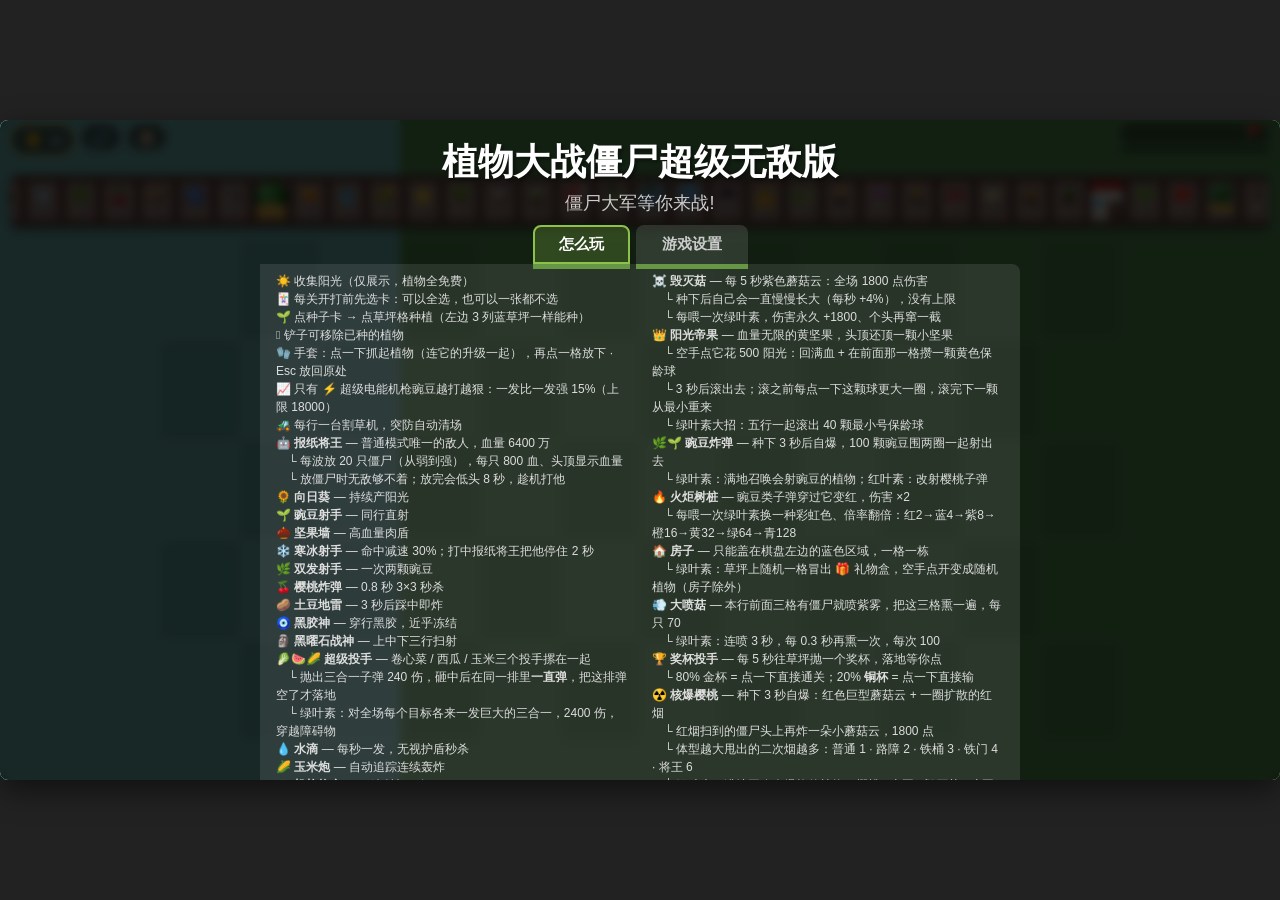
==== commit b531d3f9: "docs 同步：大喷菇 - 重新构建 docs/ 三个文件（都已与源码逐字节比对确认一致）  Co-Authored-By: Claude Opus 5 (1M context) <noreply@a" ====
--- a/docs/index.html
+++ b/docs/index.html
@@ -145,6 +145,11 @@
           <div class="seed-packet" data-plant="torchwood">
             <div class="cooldown-overlay"></div>
             <div class="seed-icon"><span class="torch-wood"><i class="tw-flame"></i><i class="tw-stump"></i></span></div>
+            <div class="seed-cost">0</div>
+          </div>
+          <div class="seed-packet" data-plant="fumeshroom">
+            <div class="cooldown-overlay"></div>
+            <div class="seed-icon"><span class="fume-shroom"><i class="fs-bulb"></i><i class="fs-spout"></i><i class="fs-base"></i><i class="fs-eye l"></i><i class="fs-eye r"></i><i class="fs-mouth"></i></span></div>
             <div class="seed-cost">0</div>
           </div>
           <div class="seed-packet" data-plant="trophypult">
@@ -283,6 +288,8 @@
               <li>　└ 每喂一次绿叶素换一种彩虹色、倍率翻倍：红2→蓝4→紫8→橙16→黄32→绿64→青128</li>
               <li>🏠 <b>房子</b> — 只能盖在棋盘左边的蓝色区域，一格一栋</li>
               <li>　└ 绿叶素：草坪上随机一格冒出 🎁 礼物盒，空手点开变成随机植物（房子除外）</li>
+              <li>💨 <b>大喷菇</b> — 本行前面三格有僵尸就喷紫雾，把这三格熏一遍，每只 70</li>
+              <li>　└ 绿叶素：连喷 3 秒，每 0.3 秒再熏一次，每次 100</li>
               <li>🏆 <b>奖杯投手</b> — 每 5 秒往草坪抛一个奖杯，落地等你点</li>
               <li>　└ 80% 金杯 = 点一下直接通关；20% <b>铜杯</b> = 点一下直接输</li>
               <li>☢️ <b>核爆樱桃</b> — 种下 3 秒自爆：红色巨型蘑菇云 + 一圈扩散的红烟</li>
--- a/docs/style.css
+++ b/docs/style.css
@@ -1 +1 @@
-:root{--cell-width: 80px;--cell-height: 100px;--grid-rows: 5;--grid-cols: 12;--blue-cols: 3;--board-width: calc(var(--cell-width) * var(--grid-cols));--board-height: calc(var(--cell-height) * var(--grid-rows));--stage-width: 1280px;--board-x: calc((var(--stage-width) - var(--board-width)) / 2);--blue-edge: calc(var(--board-x) + var(--cell-width) * var(--blue-cols));--primary-font: "Segoe UI", Tahoma, Geneva, Verdana, sans-serif}*{box-sizing:border-box;margin:0;padding:0;user-select:none}body{display:flex;justify-content:center;align-items:center;height:100vh;background-color:#222;font-family:var(--primary-font);overflow:hidden}#game-container{position:relative;width:var(--stage-width);height:660px;background:#4a4;background:linear-gradient(to right,#76c7c0 var(--blue-edge),#5a9e5a var(--blue-edge));border-radius:8px;box-shadow:0 10px 30px #00000080;overflow:hidden}#ui-layer{position:absolute;top:0;left:0;width:100%;height:120px;z-index:100;display:flex;flex-wrap:wrap;justify-content:flex-start;align-items:flex-start;padding:4px 10px 0;pointer-events:none;gap:6px}#sun-counter{background:#00000080;color:#fff;padding:3px 10px;border-radius:16px;font-size:18px;font-weight:700;display:flex;align-items:center;gap:6px;pointer-events:auto;border:2px solid #fdcb6e;backdrop-filter:blur(5px)}#sound-toggle{pointer-events:auto;margin:0;padding:2px 8px;font-size:16px;background:#00000080;border:2px solid #888;border-radius:16px;color:#fff;cursor:pointer;box-shadow:none;backdrop-filter:blur(5px);min-width:36px;text-align:center}#sound-toggle:active{transform:scale(.95);box-shadow:none}#home-btn{pointer-events:auto;margin:0;padding:2px 8px;font-size:16px;background:#00000080;border:2px solid #888;border-radius:16px;color:#fff;cursor:pointer;box-shadow:none;backdrop-filter:blur(5px);min-width:36px;text-align:center}#home-btn:active{transform:scale(.95);box-shadow:none}#seed-row{order:3;flex:0 0 100%;min-width:0;display:flex;justify-content:center;pointer-events:none}#seed-bank{display:flex;flex-wrap:nowrap;overflow-x:auto;max-width:100%;min-width:0;gap:2px;align-items:center;justify-content:center;background:#6d4c41;padding:4px 6px;border-radius:8px;box-shadow:0 4px 6px #0000004d;pointer-events:auto;scrollbar-width:thin}#level-progress{margin-left:auto}#plant-count-ctrl{display:flex;align-items:center;gap:2px;background:#0000004d;border-radius:6px;padding:2px 4px;margin-left:2px}#plant-count-ctrl button{margin:0;padding:0;width:20px;height:20px;font-size:14px;font-weight:700;line-height:1;background:#fff3;border:1px solid rgba(255,255,255,.3);border-radius:4px;color:#fff;cursor:pointer;box-shadow:none}#plant-count-ctrl button:hover{background:#ffffff59}#plant-count-input{width:36px;height:20px;font-size:12px;font-weight:700;text-align:center;background:#0006;border:1px solid rgba(255,255,255,.3);border-radius:4px;color:#fff;padding:0 2px;-moz-appearance:textfield}#plant-count-input::-webkit-outer-spin-button,#plant-count-input::-webkit-inner-spin-button{-webkit-appearance:none}.seed-packet{position:relative;flex:0 0 auto;width:36px;height:44px;background:#a1887f;border:2px solid #3e2723;border-radius:4px;cursor:pointer;display:flex;flex-direction:column;align-items:center;justify-content:center;transition:transform .1s;overflow:hidden}.seed-packet:hover{transform:scale(1.05);background:#bcaaa4}.seed-packet.cooldown{filter:grayscale(60%) brightness(.7);cursor:not-allowed}.seed-packet.selected{border:3px solid #ffeb3b;box-shadow:0 0 10px #ffeb3b;transform:scale(1.1)}.cooldown-overlay{position:absolute;bottom:0;left:0;width:100%;height:0%;background:#00000080;pointer-events:none;transition:height .1s linear}.seed-icon{font-size:16px;line-height:1;z-index:1}.seed-cost{font-size:10px;font-weight:700;color:#fff;text-shadow:1px 1px 0 #000;z-index:1}#level-progress{pointer-events:auto}#progress-bar{position:relative;width:150px;height:20px;background:#0006;border-radius:10px;overflow:hidden;border:2px solid #555}#progress-fill{height:100%;width:0%;background:linear-gradient(to right,#e74c3c,#f39c12,#2ecc71);transition:width .5s ease;border-radius:10px}#flag-marker{position:absolute;right:2px;top:-2px;font-size:16px}#wave-stats{margin-top:4px;font-size:12px;font-weight:700;color:#fff;background:#0000008c;padding:2px 8px;border-radius:6px;text-align:center;white-space:nowrap}#game-board{position:absolute;top:120px;left:var(--board-x);width:var(--board-width);height:var(--board-height);perspective:1400px;perspective-origin:50% 0%}.grid-cell{position:absolute;width:var(--cell-width);height:var(--cell-height);border:1px solid rgba(255,255,255,.1)}.grid-cell.blue-lawn{border-color:#ffffff38}.stack-badge,.plant-count-badge{position:absolute;bottom:4px;right:2px;background:#000000bf;color:#f1c40f;font-size:11px;font-weight:700;padding:1px 4px;border-radius:4px;pointer-events:none;z-index:25;line-height:1.4}.entity{position:absolute;width:var(--cell-width);height:var(--cell-height);display:flex;justify-content:center;align-items:center;z-index:10}.plant{z-index:20;font-size:40px;transform-style:preserve-3d;animation:plantSpawn .45s cubic-bezier(.34,1.56,.64,1) forwards,plantFloat 2.8s ease-in-out .45s infinite}.plant:after{content:"";position:absolute;bottom:6px;left:50%;transform:translate(-50%) translateZ(-10px);width:44px;height:10px;background:#00000047;border-radius:50%;filter:blur(5px);pointer-events:none}.plant.hit{animation:plantHit .35s ease-out forwards!important}@keyframes plantSpawn{0%{opacity:0;transform:rotateX(-90deg) scale(.4) translateY(30px)}60%{opacity:1;transform:rotateX(12deg) scale(1.08)}to{transform:rotateX(0) scale(1)}}@keyframes plantFloat{0%{transform:translateY(0) rotateY(0) rotate(0)}20%{transform:translateY(-7px) rotateY(10deg) rotate(1deg)}50%{transform:translateY(-10px) rotateY(0) rotate(0)}80%{transform:translateY(-7px) rotateY(-10deg) rotate(-1deg)}to{transform:translateY(0) rotateY(0) rotate(0)}}@keyframes plantHit{0%{transform:translate(0) rotate(0);filter:brightness(1)}20%{transform:translate(-7px) rotate(-5deg);filter:brightness(4) sepia(1) saturate(8) hue-rotate(-20deg)}45%{transform:translate(7px) rotate(5deg);filter:brightness(3) sepia(1) saturate(6)}70%{transform:translate(-4px) rotate(-2deg);filter:brightness(1.5)}to{transform:translate(0) rotate(0);filter:brightness(1)}}.zombie{z-index:30;color:#8c9eff;font-size:40px;transition:left 0 linear;transform:scaleX(-1)}.zombie-inner{display:inline-flex;align-items:flex-end;gap:2px;line-height:1}.zombie-body{width:56px;height:82px;image-rendering:pixelated;image-rendering:crisp-edges;display:block;filter:drop-shadow(1px 2px 0 rgba(0,0,0,.35))}.zombie-acc{font-size:28px;line-height:1;display:inline-block;transform:scaleX(-1)}.zombie.eating{animation:zombieChomp .3s ease-in-out infinite}@keyframes zombieChomp{0%{transform:scaleX(-1) translateY(0) scaleY(1)}25%{transform:scaleX(-1) translateY(-6px) scaleY(1.08)}50%{transform:scaleX(-1) translateY(0) scaleY(1)}75%{transform:scaleX(-1) translateY(-3px) scaleY(1.04)}to{transform:scaleX(-1) translateY(0) scaleY(1)}}.zombie.wanderer{font-size:56px;filter:drop-shadow(0 0 12px #e74c3c) drop-shadow(0 0 24px #c0392b);animation:wandererPulse 1.2s ease-in-out infinite}@keyframes wandererPulse{0%,to{filter:drop-shadow(0 0 10px #e74c3c) drop-shadow(0 0 20px #c0392b)}50%{filter:drop-shadow(0 0 20px #ff6b6b) drop-shadow(0 0 40px #e74c3c)}}.projectile{position:absolute;width:20px;height:20px;background:#0f0;border-radius:50%;z-index:25;box-shadow:0 0 5px #0f0}.projectile.gatling{width:14px;height:14px;background:#ff0;border:1px solid #f90;box-shadow:0 0 6px #ff0,0 0 12px #f90}.projectile.ice{width:20px;height:20px;background:#00e5ff;box-shadow:0 0 8px #00e5ff,0 0 16px #0091ea}.projectile.piercing{width:28px;height:28px;background:#f60;box-shadow:0 0 10px #f60,0 0 20px #f30}.projectile.glue{width:24px;height:24px;background:#0a0a2e;border:2px solid #00bcd4;box-shadow:0 0 10px #00bcd4,0 0 20px #006064}.projectile.obsidian{width:32px;height:32px;background:#1a0033;border:2px solid #9b59b6;box-shadow:0 0 12px #9b59b6,0 0 25px #8e44ad,0 0 40px #6c3483}.projectile.waterdrop{width:16px;height:22px;background:radial-gradient(ellipse at 40% 30%,#a8e6ff,#09c);border-radius:50%/60% 60% 40% 40%;box-shadow:0 0 8px #0cf,0 0 18px #00c8ff99;border:none}.projectile.primitivepea{width:22px;height:22px;background:radial-gradient(circle at 35% 35%,#fffbe6,gold 60%,#b8860b);border:2px solid #fff58c;box-shadow:0 0 10px #ffec3d,0 0 20px #ffb300,0 0 30px #c084fc;animation:yswd-spin .5s linear infinite}@keyframes yswd-spin{0%{transform:rotate(0)}to{transform:rotate(360deg)}}.plant.ultimate{filter:drop-shadow(0 0 14px #00ff7f) drop-shadow(0 0 28px #00e676);animation:ult-pulse .35s ease-in-out infinite alternate;z-index:30}@keyframes ult-pulse{0%{transform:scale(1);filter:drop-shadow(0 0 12px #00ff7f) drop-shadow(0 0 22px #00e676)}to{transform:scale(1.15);filter:drop-shadow(0 0 22px #b9ffd0) drop-shadow(0 0 40px #00ff7f)}}.projectile.bowling{width:56px;height:56px;background:radial-gradient(circle at 32% 30%,#d6a16d,#8b4513 65%,#3e2410);border:3px solid #2c1810;border-radius:50%;box-shadow:0 0 14px #8b4513,0 0 28px #6543218c;animation:bowling-roll .18s linear infinite}@keyframes bowling-roll{0%{transform:rotate(0)}to{transform:rotate(360deg)}}.lob-cabbage{position:absolute;font-size:44px;line-height:1;z-index:60;pointer-events:none;transform-origin:center;filter:drop-shadow(0 0 12px #7cb342) drop-shadow(0 0 24px #33691e)}.cabbage-splash{position:absolute;width:80px;height:80px;z-index:59;pointer-events:none;border-radius:50%;background:radial-gradient(circle at 50% 50%,rgba(200,255,150,.95),rgba(85,139,47,.6) 50%,transparent 72%);animation:cabbage-splash .45s ease-out forwards}@keyframes cabbage-splash{0%{opacity:1;transform:scale(.4)}to{opacity:0;transform:scale(1.8)}}.plant.magnetshroom .plant-inner{animation:magnet-pulse 1.2s ease-in-out infinite;filter:drop-shadow(0 0 8px #c084fc)}@keyframes magnet-pulse{0%,to{transform:scale(1);filter:drop-shadow(0 0 6px #c084fc)}50%{transform:scale(1.15);filter:drop-shadow(0 0 18px #a855f7) drop-shadow(0 0 30px #7e22ce)}}.zombie.magnetized{filter:drop-shadow(0 0 10px #c084fc) drop-shadow(0 0 20px #7e22ce)!important}.magnet-shockwave{position:absolute;width:120px;height:120px;margin:-60px 0 0 -60px;z-index:19;pointer-events:none;border-radius:50%;border:4px solid rgba(192,132,252,.9);box-shadow:0 0 20px #a855f7cc,inset 0 0 20px #a855f780;animation:magnet-shockwave .52s ease-out forwards}@keyframes magnet-shockwave{0%{opacity:.95;transform:scale(.25)}to{opacity:0;transform:scale(3.4)}}.magnet-field{position:absolute;left:0;width:100%;height:100px;z-index:17;pointer-events:none;background:linear-gradient(90deg,#a855f70d,#c084fc73,#a855f70d);box-shadow:inset 0 0 30px #7e22cecc;animation:magnet-field .5s ease-in-out infinite alternate}@keyframes magnet-field{0%{opacity:.45}to{opacity:1}}.magnet-blast-band{position:absolute;left:0;width:100%;height:100px;z-index:58;pointer-events:none;background:linear-gradient(90deg,#ffffffe6,#c084fce6,#ffffffe6);animation:magnet-band .6s ease-out forwards}@keyframes magnet-band{0%{opacity:1;transform:scaleY(1)}to{opacity:0;transform:scaleY(2.4)}}.magnet-blast{position:absolute;width:90px;height:90px;z-index:59;pointer-events:none;border-radius:50%;background:radial-gradient(circle at 50% 50%,rgba(255,255,255,.95),rgba(168,85,247,.7) 45%,transparent 72%);animation:magnet-blast .5s ease-out forwards}@keyframes magnet-blast{0%{opacity:1;transform:scale(.3)}to{opacity:0;transform:scale(2)}}.helmet-pea{position:relative;display:inline-block;line-height:1}.helmet-pea .hp-helmet{position:absolute;left:50%;top:-.28em;transform:translate(-50%) rotate(-8deg);font-size:.62em;filter:drop-shadow(0 1px 2px rgba(0,0,0,.55))}.plant.mg-recoil{animation:mg-recoil .4s ease-out}@keyframes mg-recoil{0%{transform:translate(0)}20%{transform:translate(-10px) scale(1.12)}to{transform:translate(0) scale(1)}}.mg-badge{position:absolute;top:2px;right:2px;background:#000000c7;color:#ffd54f;font-size:10px;font-weight:700;padding:1px 4px;border-radius:4px;line-height:1.4;pointer-events:none;z-index:26;text-shadow:0 0 4px #ff9800}.mg-muzzle{position:absolute;width:60px;height:40px;z-index:26;pointer-events:none;border-radius:50%;background:radial-gradient(ellipse at 20% 50%,rgba(255,255,200,.95),rgba(255,170,0,.7) 45%,transparent 72%);animation:mg-muzzle .32s ease-out forwards}@keyframes mg-muzzle{0%{opacity:1;transform:scaleX(.5)}to{opacity:0;transform:scaleX(1.6)}}.projectile.mgpea{width:14px;height:14px;background:radial-gradient(circle at 35% 30%,#d9ffb0,#66bb2a 60%,#2e7d10);box-shadow:0 0 6px #8bc34a,0 0 12px #78be3cb3}.projectile.scatterpea{width:12px;height:12px;background:radial-gradient(circle at 35% 30%,#fdffd0,#b2ff30 60%,#6a9c00);box-shadow:0 0 6px #cddc39,0 0 14px #c8ff3cbf}.elec-pea{filter:hue-rotate(135deg) saturate(1.5) drop-shadow(0 0 6px #00e5ff)}.elec-pea .hp-helmet{filter:hue-rotate(-135deg) saturate(.67) drop-shadow(0 1px 2px rgba(0,0,0,.55))}.elec-muzzle{position:absolute;width:60px;height:40px;z-index:26;pointer-events:none;border-radius:50%;background:radial-gradient(ellipse at 20% 50%,rgba(224,255,255,.98),rgba(0,229,255,.72) 45%,transparent 72%);animation:mg-muzzle .32s ease-out forwards}.projectile.elecpea{width:14px;height:14px;background:radial-gradient(circle at 35% 30%,#e0ffff,#00e5ff 55%,#0091ea);box-shadow:0 0 8px #00e5ff,0 0 16px #00e5ffcc;animation:elec-flicker .18s steps(2) infinite alternate}.projectile.elecscatter{width:12px;height:12px;background:radial-gradient(circle at 35% 30%,azure,#64ffda 55%,#00b8d4);box-shadow:0 0 7px #64ffda,0 0 14px #64ffdabf;animation:elec-flicker .14s steps(2) infinite alternate}@keyframes elec-flicker{0%{filter:brightness(1)}to{filter:brightness(1.6)}}.elec-badge{position:absolute;top:2px;right:2px;background:#000000c7;color:#84ffff;font-size:10px;font-weight:700;padding:1px 4px;border-radius:4px;line-height:1.4;pointer-events:none;z-index:26;text-shadow:0 0 4px #00e5ff}#card-picker{flex-direction:column;gap:10px;padding:18px 24px}#card-picker h2{color:#ffe082;text-shadow:0 2px 0 #000;font-size:26px}#card-picker .cp-hint{color:#e0e0e0;font-size:13px;margin-top:-4px}#card-picker .cp-grid{display:flex;flex-wrap:wrap;justify-content:center;gap:8px;max-width:1120px;max-height:400px;overflow-y:auto;padding:4px}#card-picker .cp-card{width:84px;padding:6px 4px 5px;background:#5a3c28d9;border:2px solid #3e2723;border-radius:6px;cursor:pointer;text-align:center;transition:transform .1s,box-shadow .15s,opacity .15s;opacity:.45;filter:grayscale(70%)}#card-picker .cp-card:hover{transform:scale(1.06)}#card-picker .cp-card.picked{opacity:1;filter:none;border-color:#ffeb3b;box-shadow:0 0 10px #ffeb3bbf;background:#785537f2}#card-picker .cp-icon{font-size:24px;line-height:1.1;height:32px;display:flex;align-items:center;justify-content:center;overflow:hidden}#card-picker .cp-icon img,#card-picker .cp-icon svg{max-width:30px;max-height:30px}#card-picker .cp-name{margin-top:3px;font-size:11px;font-weight:700;color:#fff;text-shadow:1px 1px 0 #000;white-space:nowrap;overflow:hidden;text-overflow:ellipsis}#card-picker .cp-actions{display:flex;gap:10px;align-items:center}#card-picker .cp-btn{margin:0;padding:8px 16px;font-size:15px;font-weight:700;border-radius:8px;border:2px solid #3e2723;background:#8d6e63;color:#fff;cursor:pointer}#card-picker .cp-btn:hover{background:#a1887f}#card-picker .cp-go{background:#7cb342;border-color:#33691e;padding:8px 24px;font-size:17px}#card-picker .cp-go:hover{background:#8bc34a}.trophy-pult{position:relative;display:inline-block;width:1em;height:.9em;vertical-align:middle;filter:drop-shadow(0 2px 3px rgba(0,0,0,.35))}.trophy-pult .tp-cup{position:absolute;left:50%;top:-.02em;transform:translate(-50%);font-size:.62em;font-style:normal;line-height:1}.trophy-pult .tp-board{position:absolute;left:50%;bottom:0;transform:translate(-50%);width:.86em;height:.22em;background:linear-gradient(180deg,#c8956b,#8d5a34 55%,#5d3319);border:.035em solid #4e2f19;border-radius:.05em;box-shadow:inset 0 .04em #ffffff40}.pult-trophy{position:absolute;width:40px;height:48px;z-index:33;cursor:pointer;display:flex;align-items:center;justify-content:center;font-size:34px;line-height:1}.pult-trophy.win .pt-cup{filter:drop-shadow(0 0 8px #ffd54f) drop-shadow(0 0 16px rgba(255,193,7,.85))}.pult-trophy.fail .pt-cup{filter:sepia(1) saturate(2.2) hue-rotate(-18deg) brightness(.72) drop-shadow(0 0 7px #a1552b) drop-shadow(0 0 14px rgba(120,60,20,.8))}.pult-trophy.landed{animation:pult-trophy-idle 1.6s ease-in-out infinite alternate}@keyframes pult-trophy-idle{0%{transform:translateY(0) scale(1)}to{transform:translateY(-5px) scale(1.06)}}.nuke-cherry{position:relative;display:inline-block;width:1em;height:1em;vertical-align:middle;filter:drop-shadow(0 0 6px rgba(244,67,54,.75))}.nuke-cherry .nc-cap{position:absolute;left:50%;bottom:.3em;transform:translate(-50%);width:.9em;height:.36em;background:radial-gradient(ellipse at 35% 25%,#ff8a80,#d32f2f 55%,#7f0000);border-radius:.45em .45em .08em .08em}.nuke-cherry .nc-stem{position:absolute;left:50%;bottom:0;transform:translate(-50%);width:.3em;height:.34em;background:linear-gradient(180deg,#d0d0d0,#9e9e9e 55%,#6b6b6b);border-radius:.04em .04em .12em .12em}.nuke-cherry .nc-cherry{position:absolute;left:50%;top:-.06em;transform:translate(-50%);font-size:.62em;line-height:1}.nuke-cloud{position:absolute;z-index:41;pointer-events:none;border-radius:50% 50% 44% 44%/68% 68% 32% 32%;background:radial-gradient(ellipse at 50% 35%,#fff0e6fa,#ff7043eb 38%,#b71c1ccc 72%,#780a0a00);animation:nuke-cloud 1.1s ease-out forwards}.nuke-cloud.mini{animation-duration:.8s}@keyframes nuke-cloud{0%{opacity:.2;transform:scale(.3,.2) translateY(40px)}30%{opacity:1;transform:scale(1) translateY(0)}to{opacity:0;transform:scale(1.4,1.2) translateY(-30px)}}.nuke-stem{position:absolute;z-index:40;pointer-events:none;border-radius:40%;background:linear-gradient(180deg,#ff7043eb,#b71c1c40);animation:doom-stem 1.1s ease-out forwards}.nuke-stem.mini{animation-duration:.8s}.nuke-flash{position:absolute;inset:0;z-index:39;pointer-events:none;background:radial-gradient(circle at 50% 50%,#ffdcc8e6,#e539358c 55%,#780a0a59);animation:doom-flash .7s ease-out forwards}.nuke-smoke.puff{border-width:8px;border-color:#ff704380;box-shadow:0 0 24px #ff70438c,inset 0 0 24px #ffab9180}.nuke-smoke{position:absolute;z-index:38;pointer-events:none;border-radius:50%;border:14px solid rgba(229,57,53,.45);box-shadow:0 0 40px #e5393599,inset 0 0 40px #ff8a658c;background:radial-gradient(circle at 50% 50%,#ff572200 62%,#ff572247 82%,#b71c1c00)}.squash-fruit{position:relative;display:inline-block;width:.95em;height:.85em;vertical-align:middle;transition:transform .25s ease-out;filter:drop-shadow(0 2px 3px rgba(0,0,0,.35))}.squash-fruit .sq-body{position:absolute;inset:0;border-radius:50%;background:repeating-linear-gradient(38deg,rgba(255,255,255,.55) 0 .03em,transparent .03em .13em),repeating-linear-gradient(-38deg,rgba(255,255,255,.5) 0 .03em,transparent .03em .13em),radial-gradient(circle at 34% 30%,#f2e6b8,#d9c47e 55%,#a89141);box-shadow:inset -.06em -.08em .12em #0000004d}.squash-fruit .sq-stem{position:absolute;left:46%;top:-.1em;width:.1em;height:.16em;background:linear-gradient(180deg,#7cb342,#33691e);border-radius:.04em;transform:rotate(-14deg)}.squash-fruit .sq-eye{position:absolute;top:34%;width:.17em;height:.17em;background:#fff;border:.03em solid #6d5b2a;border-radius:50%;transition:transform .25s ease-out}.squash-fruit .sq-eye.l{left:22%}.squash-fruit .sq-eye.r{right:22%}.squash-fruit .sq-eye:after{content:"";position:absolute;left:30%;top:28%;width:44%;height:44%;background:#2e2a1a;border-radius:50%;transition:left .25s ease-out}.plant.squash-stare .squash-fruit{transform:translate(4px) rotate(6deg)}.plant.squash-stare .squash-fruit .sq-eye:after{left:52%}.plant.squash-leap .squash-fruit{animation:squash-leap .6s ease-in forwards}@keyframes squash-leap{0%{transform:translateY(0) scale(1)}45%{transform:translateY(-70px) scale(1.25)}85%{transform:translateY(-10px) scale(1.3)}to{transform:translateY(6px) scale(1.35,.75)}}.plant.squash-back .squash-fruit{animation:squash-back .4s ease-out}@keyframes squash-back{0%{transform:translateY(-24px) scale(.9)}to{transform:translateY(0) scale(1)}}.squash-smash{position:absolute;width:150px;height:150px;margin:-75px 0 0 -75px;z-index:28;pointer-events:none;border-radius:50%;background:radial-gradient(circle at 50% 50%,#fffadcf2,#d9c47ed9 45%,#a8914100 75%);animation:squash-smash .5s ease-out forwards}@keyframes squash-smash{0%{opacity:1;transform:scale(.3)}to{opacity:0;transform:scale(1.5)}}.cabbage-pult{position:relative;display:inline-block;width:1em;height:.92em;vertical-align:middle;filter:drop-shadow(0 2px 3px rgba(0,0,0,.35))}.cabbage-pult .cp-cabbage{position:absolute;left:50%;top:.03em;transform:translate(-50%);width:.62em;height:.58em;border-radius:50%;background:repeating-radial-gradient(circle at 38% 32%,rgba(255,255,255,.35) 0 .03em,transparent .03em .12em),radial-gradient(circle at 36% 30%,#eaffd0,#8bc34a 55%,#33691e);box-shadow:inset -.06em -.08em .12em #00000047}.cabbage-pult .cp-cabbage:after{content:"";position:absolute;left:34%;top:26%;width:.18em;height:.14em;background:radial-gradient(ellipse at 50% 50%,#ffffffd9,#c8f0a000);border-radius:50%}.cabbage-pult .cp-base{position:absolute;left:50%;bottom:0;transform:translate(-50%);width:.78em;height:.3em;background:linear-gradient(180deg,#a1673c,#6d4326);border:.035em solid #4e2f19;border-radius:.06em .06em .14em .14em}.kernel-pult{position:relative;display:inline-block;width:1em;height:.92em;vertical-align:middle;filter:drop-shadow(0 2px 3px rgba(0,0,0,.35))}.kernel-pult .kp-corn{position:absolute;left:50%;top:.02em;transform:translate(-50%) rotate(-14deg);width:.36em;height:.6em;border-radius:50% 50% 45% 45%;background:repeating-linear-gradient(90deg,rgba(180,120,0,.55) 0 .04em,transparent .04em .1em),repeating-linear-gradient(180deg,rgba(180,120,0,.45) 0 .04em,transparent .04em .1em),linear-gradient(180deg,#ffe082,#ffc107 55%,#e8a000);box-shadow:inset -.05em -.06em .1em #00000047}.kernel-pult .kp-base{position:absolute;left:50%;bottom:0;transform:translate(-50%);width:.78em;height:.3em;background:linear-gradient(180deg,#a1673c,#6d4326);border:.035em solid #4e2f19;border-radius:.06em .06em .14em .14em}.kernel-pult .kp-barrel{position:absolute;left:46%;top:.42em;width:0;height:.22em;background:linear-gradient(180deg,#78909c,#37474f);border-radius:.04em;transition:width .18s ease-out}.plant.kernel-cannon .kernel-pult .kp-barrel{width:.8em}.plant.kernel-cannon .kernel-pult{filter:drop-shadow(0 0 8px #ffca28) drop-shadow(0 0 16px rgba(230,170,20,.8))}.lob-butter{position:absolute;z-index:45;pointer-events:none;background:linear-gradient(160deg,#fff8c4,#ffd54f 55%,#f0a800);border:2px solid #b8860b;border-radius:3px;box-shadow:0 0 8px #ffd54fd9;filter:drop-shadow(0 6px 6px rgba(0,0,0,.35))}.lob-butter.big{border-width:3px;border-radius:5px;box-shadow:0 0 14px #ffd54fe6}.butter-splash{position:absolute;z-index:44;pointer-events:none;border-radius:50%;background:radial-gradient(circle at 50% 50%,#fffad2f2,#ffc107cc 45%,#f0a80000 75%);animation:melon-splash .45s ease-out forwards}.melon-pult{position:relative;display:inline-block;width:1em;height:.92em;vertical-align:middle;filter:drop-shadow(0 2px 3px rgba(0,0,0,.35))}.melon-pult .mp-melon{position:absolute;left:50%;top:.04em;transform:translate(-50%);width:.66em;height:.56em;border-radius:50%;background:repeating-linear-gradient(84deg,rgba(20,70,20,.85) 0 .05em,transparent .05em .14em),radial-gradient(circle at 34% 28%,#a8e063,#4c9a2a 55%,#2c6b12);box-shadow:inset -.06em -.08em .12em #00000059}.melon-pult .mp-base{position:absolute;left:50%;bottom:0;transform:translate(-50%);width:.78em;height:.3em;background:linear-gradient(180deg,#a1673c,#6d4326);border:.035em solid #4e2f19;border-radius:.06em .06em .14em .14em}.melon-pult .mp-barrel{position:absolute;left:46%;top:.42em;width:0;height:.22em;background:linear-gradient(180deg,#78909c,#37474f);border-radius:.04em;transition:width .18s ease-out}.plant.melon-cannon .melon-pult .mp-barrel{width:.8em}.plant.melon-cannon .melon-pult{filter:drop-shadow(0 0 8px #8bc34a) drop-shadow(0 0 16px rgba(76,154,42,.8))}.lob-melon{position:absolute;z-index:45;pointer-events:none;line-height:1;filter:drop-shadow(0 6px 6px rgba(0,0,0,.35))}.lob-melon.big{filter:drop-shadow(0 8px 10px rgba(0,0,0,.45)) drop-shadow(0 0 14px rgba(139,195,74,.8))}.lob-melon.big.cherry{filter:drop-shadow(0 8px 10px rgba(0,0,0,.45)) drop-shadow(0 0 16px rgba(244,67,54,.85))}.melon-splash{position:absolute;z-index:44;pointer-events:none;border-radius:50%;background:radial-gradient(circle at 50% 50%,#f0ffd2f2,#7cb342cc 45%,#388e3c00 75%);animation:melon-splash .45s ease-out forwards}.melon-splash.cherry{background:radial-gradient(circle at 50% 50%,#ffebebf2,#e53935d9 45%,#b71c1c00 75%)}@keyframes melon-splash{0%{opacity:1;transform:scale(.3)}to{opacity:0;transform:scale(1.5)}}.torch-wood{--flame-a: #fff3b0;--flame-b: #ff9800;--flame-c: #e53935;position:relative;display:inline-block;width:1em;height:1.15em;vertical-align:middle}.plant.torch-blue .torch-wood{--flame-a: #e3f7ff;--flame-b: #40c4ff;--flame-c: #0277bd}.plant.torch-purple .torch-wood{--flame-a: #f7e4ff;--flame-b: #ba68c8;--flame-c: #6a1b9a}.plant.torch-orange .torch-wood{--flame-a: #fff3e0;--flame-b: #ff9100;--flame-c: #e65100}.plant.torch-yellow .torch-wood{--flame-a: #fffde7;--flame-b: #ffea00;--flame-c: #f9a825}.plant.torch-green .torch-wood{--flame-a: #f1fff0;--flame-b: #76ff03;--flame-c: #2e7d32}.plant.torch-cyan .torch-wood{--flame-a: #e0fffb;--flame-b: #18ffff;--flame-c: #00838f}.torch-wood .tw-stump{position:absolute;left:50%;bottom:0;transform:translate(-50%);width:.82em;height:.56em;background:linear-gradient(180deg,#8d6e63,#6d4c41 45%,#3e2723);border:.05em solid #2e1a15;border-radius:.12em .12em .18em .18em}.torch-wood .tw-stump:before{content:"";position:absolute;left:50%;top:-.06em;transform:translate(-50%);width:.78em;height:.22em;background:radial-gradient(ellipse at 50% 50%,#d7ccc8,#a1887f 55%,#795548);border:.04em solid #4e342e;border-radius:50%}.torch-wood .tw-flame{position:absolute;left:50%;bottom:.5em;transform:translate(-50%);width:.56em;height:.72em;background:radial-gradient(ellipse at 50% 72%,var(--flame-a),var(--flame-b) 48%,var(--flame-c) 82%);clip-path:polygon(50% 0,78% 30%,88% 58%,74% 90%,50% 100%,26% 90%,12% 58%,22% 30%);filter:drop-shadow(0 0 8px var(--flame-b)) drop-shadow(0 0 14px var(--flame-c));animation:tw-flame .5s ease-in-out infinite alternate}@keyframes tw-flame{0%{transform:translate(-50%) scale(1)}to{transform:translate(-50%) scale(.88,1.14)}}.torch-badge{position:absolute;top:2px;right:2px;background:#000000c7;color:#ffcc80;font-size:10px;font-weight:700;padding:1px 4px;border-radius:4px;line-height:1.4;pointer-events:none;z-index:26;text-shadow:0 0 4px #ff7043}.projectile.torched-red{background:radial-gradient(circle at 35% 30%,#fff59d,#ff5722 55%,#b71c1c)!important;box-shadow:0 0 8px #ff7043,0 0 16px #f44336bf!important}.projectile.torched-blue{background:radial-gradient(circle at 35% 30%,#e1f5fe,#29b6f6 55%,#01579b)!important;box-shadow:0 0 8px #40c4ff,0 0 16px #0277bdbf!important}.projectile.torched-purple{background:radial-gradient(circle at 35% 30%,#f3e5f5,#ab47bc 55%,#4a148c)!important;box-shadow:0 0 9px #ce93d8,0 0 18px #6a1b9acc!important}.projectile.torched-orange{background:radial-gradient(circle at 35% 30%,#fff3e0,#ff9100 55%,#e65100)!important;box-shadow:0 0 9px #ffab40,0 0 18px #e65100cc!important}.projectile.torched-yellow{background:radial-gradient(circle at 35% 30%,#fffde7,#ffea00 55%,#f9a825)!important;box-shadow:0 0 9px #ffee58,0 0 18px #f9a825cc!important}.projectile.torched-green{background:radial-gradient(circle at 35% 30%,#f1fff0,#76ff03 55%,#2e7d32)!important;box-shadow:0 0 9px #b2ff59,0 0 18px #2e7d32cc!important}.projectile.torched-cyan{background:radial-gradient(circle at 35% 30%,#e0fffb,#18ffff 55%,#00838f)!important;box-shadow:0 0 10px #84ffff,0 0 20px #00838fd9!important}.pea-bomb{position:relative;display:inline-flex;align-items:center;justify-content:center;gap:.02em;line-height:1;filter:drop-shadow(0 0 6px rgba(139,195,74,.8))}.pea-bomb .pb-face{font-size:.62em;display:inline-block}.pea-bomb .pb-face.l{transform:translateY(.04em) rotate(-8deg)}.pea-bomb .pb-face.r{transform:translateY(.04em) rotate(8deg)}.pea-bomb .pb-stem{position:absolute;left:50%;top:-.22em;transform:translate(-50%);width:.5em;height:.3em;border:.07em solid #43a047;border-bottom:none;border-radius:50% 50% 0 0/100% 100% 0 0}.peabomb-boom{position:absolute;width:190px;height:190px;margin:-95px 0 0 -95px;z-index:28;pointer-events:none;border-radius:50%;background:radial-gradient(circle at 50% 50%,#f0ffd2f2,#8bc34abf 45%,#388e3c00 75%);animation:peabomb-boom .62s ease-out forwards}@keyframes peabomb-boom{0%{opacity:1;transform:scale(.25)}to{opacity:0;transform:scale(1.6)}}.plant.redfood{filter:drop-shadow(0 0 10px #ff5252) drop-shadow(0 0 20px rgba(244,67,54,.75))}.projectile.redcherry{width:20px;height:20px;background:none;border:none;border-radius:0;box-shadow:none;font-size:20px;line-height:20px;text-align:center;filter:drop-shadow(0 0 6px #ff5252) drop-shadow(0 0 12px rgba(229,57,53,.7))}.sun-emperor{position:relative;display:inline-flex;flex-direction:column;align-items:center;line-height:1;filter:drop-shadow(0 0 7px rgba(255,193,7,.8))}.sun-emperor .se-nut{position:relative;display:block;background:radial-gradient(ellipse at 35% 28%,#fff59d,#ffd54f 45%,#f9a825 78%,#e08b00);border:2px solid #b8730a;border-radius:48% 48% 44% 44%}.sun-emperor .se-big{width:.78em;height:.62em}.sun-emperor .se-small{width:.46em;height:.38em;margin-bottom:-.06em;z-index:1}.sun-emperor .se-petal{position:absolute;top:50%;width:.34em;height:.26em;background:linear-gradient(90deg,#ffca28,#ff9800);border-radius:50% 0;transform:translateY(-55%)}.sun-emperor .se-small .se-petal{width:.22em;height:.17em}.sun-emperor .se-petal.l{right:92%;transform:translateY(-50%) scaleX(-1)}.sun-emperor .se-petal.r{left:92%}.se-ball{background:radial-gradient(circle at 32% 28%,#fff9c4,#ffd54f 48%,#f9a825 78%,#e08b00)!important;border:3px solid #b8730a!important;border-radius:50%;box-shadow:0 0 14px #ffc107,0 0 28px #ffc10799!important;overflow:visible}.se-ball .se-ball-petal{position:absolute;top:50%;width:45%;height:34%;background:linear-gradient(90deg,#ffca28,#ff9800);border-radius:50% 0;transform:translateY(-50%);pointer-events:none}.se-ball .se-ball-petal.l{right:88%;transform:translateY(-50%) scaleX(-1)}.se-ball .se-ball-petal.r{left:88%}.se-held-ball{position:absolute;z-index:24;pointer-events:none;animation:se-held .9s ease-in-out infinite alternate;transition:width .15s ease-out,height .15s ease-out,left .15s ease-out,top .15s ease-out}@keyframes se-held{0%{filter:brightness(1)}to{filter:brightness(1.35) drop-shadow(0 0 10px #ffd54f)}}.plant.se-heal{animation:se-heal .7s ease-out}@keyframes se-heal{0%{filter:brightness(1)}30%{filter:brightness(1.9) drop-shadow(0 0 16px #fff176) drop-shadow(0 0 26px #8bc34a)}to{filter:brightness(1)}}.doom-shroom{position:relative;display:inline-block;width:1em;height:.92em;vertical-align:middle;filter:drop-shadow(0 0 6px rgba(156,39,176,.75))}.doom-shroom .ds-cap{position:absolute;left:50%;top:.04em;transform:translate(-50%);width:.94em;height:.5em;background:radial-gradient(ellipse at 35% 25%,#4a4a4a,#1b1b1b 55%,#000);border-radius:.47em .47em .1em .1em;box-shadow:inset 0 -.06em .1em #ffffff1f}.doom-shroom .ds-stem{position:absolute;left:50%;bottom:0;transform:translate(-50%);width:.34em;height:.46em;background:linear-gradient(180deg,#d0d0d0,#9e9e9e 55%,#6b6b6b);border-radius:.05em .05em .16em .16em}.doom-cloud{position:absolute;z-index:40;pointer-events:none;border-radius:50% 50% 44% 44%/68% 68% 32% 32%;background:radial-gradient(ellipse at 50% 35%,#f5d2fffa,#ba55f0eb 40%,#5e1496c7 74%,#3c0a6400);animation:doom-cloud .9s ease-out forwards}@keyframes doom-cloud{0%{opacity:.2;transform:scale(.3,.2) translateY(40px)}35%{opacity:1;transform:scale(1) translateY(0)}to{opacity:0;transform:scale(1.4,1.2) translateY(-26px)}}.doom-stem{position:absolute;z-index:39;pointer-events:none;border-radius:40%;background:linear-gradient(180deg,#ba55f0e6,#5e149640);animation:doom-stem .9s ease-out forwards}@keyframes doom-stem{0%{opacity:.3;transform:scaleY(.2);transform-origin:50% 100%}35%{opacity:1;transform:scaleY(1);transform-origin:50% 100%}to{opacity:0;transform:scaleY(1.1);transform-origin:50% 100%}}.doom-flash{position:absolute;inset:0;z-index:38;pointer-events:none;background:radial-gradient(circle at 50% 50%,#d796ffd9,#6e1eaa80 60%,#32005a59);animation:doom-flash .62s ease-out forwards}@keyframes doom-flash{0%{opacity:0}20%{opacity:1}to{opacity:0}}.doom-badge{position:absolute;top:2px;right:2px;background:#000c;color:#e1bee7;font-size:10px;font-weight:700;padding:1px 4px;border-radius:4px;line-height:1.4;pointer-events:none;z-index:26;text-shadow:0 0 4px #ab47bc}.ice-shroom{position:relative;display:inline-block;line-height:1;filter:drop-shadow(0 0 6px rgba(120,220,255,.75))}.ice-shroom .is-cap{display:inline-block;filter:hue-rotate(205deg) saturate(1.35) brightness(1.05)}.ice-shroom .is-ice{position:absolute;left:50%;top:-.44em;transform:translate(-50%);width:.92em;height:.52em;background:linear-gradient(180deg,#f2fdff,#7fdcff 55%,#0288d1);clip-path:polygon(0% 100%,7% 30%,14% 100%,14% 100%,21% 6%,28% 100%,28% 100%,36% 36%,43% 100%,43% 100%,50% 0%,57% 100%,57% 100%,64% 32%,71% 100%,71% 100%,79% 8%,86% 100%,86% 100%,93% 38%,100% 100%);filter:drop-shadow(0 0 4px #4fc3f7)}.ice-ring{position:absolute;width:120px;height:120px;margin:-60px 0 0 -60px;z-index:25;pointer-events:none;border-radius:50%;border:3px solid rgba(150,235,255,.9);box-shadow:0 0 18px #78dcffcc inset,0 0 18px #78dcffcc;animation:ice-ring .62s ease-out forwards}@keyframes ice-ring{0%{opacity:1;transform:scale(.2)}to{opacity:0;transform:scale(6)}}.ice-storm{position:absolute;inset:0;z-index:30;pointer-events:none;background:radial-gradient(circle at 50% 50%,#dcfaffbf,#5abeff73 55%,#2882d240);animation:ice-storm .9s ease-out forwards}@keyframes ice-storm{0%{opacity:0}25%{opacity:1}to{opacity:0}}.ice-badge{position:absolute;top:2px;right:2px;background:#000000c7;color:#81d4fa;font-size:10px;font-weight:700;padding:1px 4px;border-radius:4px;line-height:1.4;pointer-events:none;z-index:26;text-shadow:0 0 4px #29b6f6}.zombie.stunned{filter:brightness(1.4) drop-shadow(0 0 8px #ffd700) drop-shadow(0 0 14px #c084fc)!important;animation:stun-shake .25s ease-in-out infinite alternate}.zombie.stunned:after{content:"\1f4ab";position:absolute;top:-14px;left:50%;transform:translate(-50%);font-size:22px;animation:stun-spin 1.2s linear infinite;pointer-events:none}@keyframes stun-shake{0%{transform:translate(-1px)}to{transform:translate(1px)}}@keyframes stun-spin{0%{transform:translate(-50%) rotate(0)}to{transform:translate(-50%) rotate(360deg)}}.zombie.iced{filter:brightness(1.05) saturate(.75) drop-shadow(0 0 7px #81d4fa)!important;animation:none!important}.zombie.iced:after{content:"";position:absolute;top:auto;left:50%;bottom:4px;transform:translate(-50%);width:52px;height:18px;font-size:0;background:linear-gradient(180deg,#fffffff2,#81d4fa 45%,#0277bd);clip-path:polygon(0% 100%,8% 30%,16% 100%,25% 100%,33% 8%,41% 100%,50% 100%,58% 22%,66% 100%,75% 100%,83% 12%,91% 100%);filter:drop-shadow(0 0 6px #29b6f6);animation:none;pointer-events:none;z-index:31}.zombie.buttered{filter:brightness(1.08) saturate(1.1) drop-shadow(0 0 7px #ffd54f)!important;animation:none!important}.zombie.buttered:after{content:"";position:absolute;left:50%;top:-6px;transform:translate(-50%);width:26px;height:20px;background:linear-gradient(160deg,#fff8c4,#ffd54f 55%,#f0a800);border:2px solid #b8860b;border-radius:3px;box-shadow:0 0 8px #ffd54fe6;animation:none;pointer-events:none;z-index:32}.lawnmower{position:absolute;font-size:30px;z-index:15;transform:scaleX(-1)}.sun{position:absolute;font-size:40px;cursor:pointer;z-index:50;animation:rotate 5s linear infinite;filter:drop-shadow(0 0 10px yellow);transition:top .5s ease-in,opacity .5s}@keyframes rotate{0%{transform:rotate(0)}to{transform:rotate(360deg)}}#pause-overlay{display:none;position:absolute;inset:0;background:#0000008c;color:#fff;font-size:28px;font-weight:700;justify-content:center;align-items:center;z-index:400;letter-spacing:.05em;pointer-events:none}.flash-message{position:absolute;top:50%;left:50%;transform:translate(-50%,-50%);background:#f00c;color:#fff;padding:10px 25px;border-radius:8px;font-size:20px;font-weight:700;z-index:500;animation:flashFade 1.5s ease-out forwards;pointer-events:none}@keyframes flashFade{0%{opacity:1;transform:translate(-50%,-50%) scale(1)}50%{opacity:1;transform:translate(-50%,-60%) scale(1.1)}to{opacity:0;transform:translate(-50%,-80%) scale(.8)}}.overlay{position:absolute;top:0;left:0;width:100%;height:100%;background:#000c;display:flex;flex-direction:column;justify-content:center;align-items:center;color:#fff;z-index:1000;backdrop-filter:blur(5px)}.overlay h1{font-size:36px;text-shadow:2px 2px 4px rgba(0,0,0,.5)}.overlay .subtitle{margin-top:10px;font-size:18px;color:#ccc}#start-screen{justify-content:flex-start;padding:18px 0;overflow-y:auto}#start-screen .subtitle{margin-top:4px}.start-tabs{display:flex;gap:6px;margin-top:10px}.tab-btn{margin-top:0;padding:8px 24px;font-size:15px;background:#ffffff1f;border:2px solid transparent;border-radius:8px 8px 0 0;color:#ccc;cursor:pointer}.tab-btn.active{background:#8bc34a40;border-color:#8bc34a;color:#fff}.tab-content{width:100%;max-width:760px}.how-to-play{background:#ffffff1a;border-radius:0 8px 8px;padding:8px 16px;max-width:760px;text-align:left}.how-to-play ul{column-count:2;column-gap:24px}.how-to-play li{break-inside:avoid;-webkit-column-break-inside:avoid}.shortcuts{margin-top:8px;padding-top:8px;border-top:1px solid rgba(255,255,255,.15);font-size:12px;color:#ddd;line-height:1.8}.shortcuts kbd{display:inline-block;padding:1px 6px;margin:0 4px 0 6px;background:#ffffff26;border:1px solid rgba(255,255,255,.3);border-bottom-width:2px;border-radius:4px;font-family:ui-monospace,SFMono-Regular,Menlo,monospace;font-size:11px;color:#fff}.settings-panel{background:#ffffff1a;border-radius:0 8px 8px;padding:16px 24px;display:flex;flex-direction:column;gap:14px}.setting-row{display:flex;align-items:center;gap:12px}.setting-label{font-size:15px;color:#f1c40f;font-weight:700;min-width:72px;flex-shrink:0}.btn-group{display:flex;gap:6px;flex-wrap:wrap}.opt-btn{margin-top:0;padding:6px 14px;font-size:14px;background:#ffffff1f;border:2px solid rgba(255,255,255,.2);border-radius:6px;color:#ddd;cursor:pointer}.opt-btn.active{background:#8bc34a59;border-color:#8bc34a;color:#fff;font-weight:700}.speed-inline{display:flex;align-items:center;gap:10px}.speed-inline input[type=range]{width:140px;accent-color:#8bc34a;cursor:pointer}.how-to-play h2{font-size:18px;margin-bottom:8px;text-align:center;color:#f1c40f}.how-to-play ul{list-style:none;padding:0;margin:0}.how-to-play li{font-size:12px;line-height:1.5;color:#ddd}#speed-label{font-size:15px;color:#fff;font-weight:700;min-width:40px;text-align:center}.hidden{display:none}#game-tooltip{position:fixed;z-index:9999;pointer-events:none;background:#000000e0;color:#fff;padding:5px 10px;border-radius:6px;font-size:13px;border:1px solid rgba(255,255,255,.18);box-shadow:0 4px 12px #0006;max-width:280px;white-space:normal;word-break:break-word;font-family:inherit;line-height:1.4}button{margin-top:20px;padding:15px 40px;font-size:24px;background:#8bc34a;border:none;border-radius:8px;color:#fff;cursor:pointer;box-shadow:0 5px #558b2f;transition:transform .1s;font-family:inherit;font-weight:700}button:active{transform:translateY(4px);box-shadow:0 1px #558b2f}.mode-select{display:flex;gap:16px;margin-top:14px}.mode-btn{margin-top:0;padding:14px 30px;font-size:20px}.fusion-btn{background:#7b1fa2;box-shadow:0 5px #4a148c}.fusion-btn:hover{background:#9c27b0}.fusion-btn:active{box-shadow:0 1px #4a148c}.wanderer-btn{background:#c0392b;box-shadow:0 5px #922b21}.wanderer-btn:hover{background:#e74c3c}.wanderer-btn:active{box-shadow:0 1px #922b21}.fusion-badge{position:absolute;top:2px;left:2px;font-size:12px;font-weight:700;background:#000000b3;color:gold;padding:1px 4px;border-radius:4px;pointer-events:none;z-index:26;line-height:1.4}#victory-screen h1{color:#f1c40f;font-size:48px}.zombie-hp{position:absolute;top:-2px;left:50%;transform:translate(-50%) scaleX(-1);width:52px;height:12px;background:#000000a6;border:1px solid rgba(0,0,0,.8);border-radius:3px;overflow:hidden;pointer-events:none;z-index:24}.zombie-hp i{position:absolute;inset:0;width:100%;background:linear-gradient(to right,#e74c3c,#f39c12 60%,#2ecc71);transition:width .12s linear}.zombie-hp b{position:absolute;inset:0;font-size:9px;font-weight:700;color:#fff;text-shadow:0 0 2px #000,0 0 3px #000;text-align:center;line-height:12px}.boss{position:absolute;z-index:18;pointer-events:auto;display:flex;flex-direction:column;align-items:center;justify-content:flex-start}.boss-rig{display:flex;flex-direction:column;align-items:center;line-height:.85;filter:drop-shadow(0 0 16px rgba(120,0,160,.75));transition:transform .6s ease;transform-origin:50% 90%;transform:translateY(-880px)}.boss-scale{transform:scale(1.45);transform-origin:50% 6%}.boss-head{position:relative;width:300px;height:260px;transition:transform .5s ease;transform-origin:50% 100%;z-index:3}.boss-head .bh-skull{position:absolute;inset:0;border-radius:46% 46% 44% 44%/48% 48% 42% 42%;background:radial-gradient(ellipse at 34% 26%,#ffffff73,#fff0 42%),linear-gradient(160deg,#a8c08a,#7d9b63 38%,#5b7a48 68%,#3f5a33);border:8px solid #2f4426;box-shadow:inset 0 -22px 34px #0006}.boss-head .bh-rivets{position:absolute;inset:10px;border-radius:46% 46% 44% 44%/48% 48% 42% 42%;background:radial-gradient(circle at 50% 4%,#d7ccb4 0 6px,transparent 7px),radial-gradient(circle at 16% 22%,#d7ccb4 0 6px,transparent 7px),radial-gradient(circle at 84% 22%,#d7ccb4 0 6px,transparent 7px),radial-gradient(circle at 7% 54%,#d7ccb4 0 6px,transparent 7px),radial-gradient(circle at 93% 54%,#d7ccb4 0 6px,transparent 7px),radial-gradient(circle at 20% 86%,#d7ccb4 0 6px,transparent 7px),radial-gradient(circle at 80% 86%,#d7ccb4 0 6px,transparent 7px);pointer-events:none}.boss-head .bh-eye{position:absolute;top:78px;width:76px;height:56px;border-radius:50%;background:radial-gradient(ellipse at 38% 32%,#fffde7,#ffe082 45%,#f9a825 78%,#e08b00);border:6px solid #2f4426;box-shadow:0 0 18px #ffd54fd9;transition:background .12s,box-shadow .12s;z-index:2}.boss-head .bh-eye.l{left:34px}.boss-head .bh-eye.r{right:34px}.boss-head .bh-mouth{position:absolute;left:50%;bottom:26px;width:176px;height:46px;transform:translate(-50%);background:linear-gradient(180deg,#24301f,#131a10);border:6px solid #2f4426;border-radius:10px;overflow:hidden;z-index:2}.boss-head .bh-mouth:after{content:"";position:absolute;left:-6px;right:-6px;top:0;height:22px;background:#e8e3d3;clip-path:polygon(0 0,100% 0,100% 10%,93% 100%,86% 10%,79% 100%,72% 10%,65% 100%,58% 10%,50% 100%,42% 10%,35% 100%,28% 10%,21% 100%,14% 10%,7% 100%,0 10%)}.boss-head .bh-antenna{position:absolute;right:-26px;top:54px;width:34px;height:8px;background:linear-gradient(90deg,#90a4ae,#546e7a);border-radius:4px}.boss-head .bh-antenna:after{content:"";position:absolute;right:-12px;top:-6px;width:20px;height:20px;background:#ff5252;border-radius:50%;box-shadow:0 0 12px #ff5252;animation:h-blink 1.4s ease-in-out infinite}@keyframes h-blink{0%,to{opacity:1}50%{opacity:.3}}.boss-head .bh-pilot{position:absolute;right:22px;top:-46px;font-size:74px;line-height:1;filter:drop-shadow(0 4px 6px rgba(0,0,0,.45));animation:bb-pilot 1.5s ease-in-out infinite alternate;z-index:4}@keyframes bb-pilot{0%{transform:rotate(-5deg) translateY(0)}to{transform:rotate(5deg) translateY(-6px)}}.boss-neck{display:block;width:86px;height:46px;margin:-14px auto -10px;background:repeating-linear-gradient(180deg,#cfd8dc 0 8px,#90a4ae 8px 14px);border:6px solid #37474f;border-radius:10px;z-index:1}.boss-body{position:relative;width:330px;height:730px}.boss-body .bb-torso{position:absolute;left:50%;top:14px;width:250px;height:280px;transform:translate(-50%);background:linear-gradient(180deg,#cfd8dc,#90a4ae 45%,#607d8b 78%,#455a64);border:6px solid #37474f;border-radius:34px 34px 44px 44px;clip-path:polygon(8% 0,92% 0,100% 68%,78% 100%,22% 100%,0 68%);box-shadow:inset 0 -18px 26px #00000059}.boss-body .bb-shoulder{position:absolute;top:4px;width:92px;height:74px;background:linear-gradient(180deg,#eceff1,#78909c 60%,#455a64);border:6px solid #37474f;border-radius:24px 24px 12px 12px;z-index:2;transition:transform .22s ease-out;transform-origin:50% 100%}.boss-body .bb-shoulder.l{left:-6px}.boss-body .bb-shoulder.r{right:-6px}.boss-body .bb-core{position:absolute;left:50%;top:96px;width:78px;height:78px;transform:translate(-50%);border-radius:50%;background:radial-gradient(circle at 40% 35%,#f3e5f5,#ba68c8 45%,#6a1b9a 80%);border:6px solid #37474f;box-shadow:0 0 20px #ba68c8,0 0 36px #9c27b0b3;z-index:3;animation:bb-core 1.6s ease-in-out infinite alternate}@keyframes bb-core{0%{box-shadow:0 0 14px #ba68c8,0 0 26px #9c27b08c}to{box-shadow:0 0 28px #ce93d8,0 0 48px #ba68c8d9}}.boss-body .bb-arm{position:absolute;top:78px;width:50px;height:180px;background:linear-gradient(180deg,#b0bec5,#607d8b 60%,#37474f);border:6px solid #37474f;border-radius:22px;z-index:4}.boss-body .bb-arm.l{left:0;transform:rotate(8deg)}.boss-body .bb-arm.r{right:0;transform:rotate(-8deg)}.boss-body .bb-hip{position:absolute;left:50%;top:276px;width:186px;height:52px;transform:translate(-50%);background:linear-gradient(180deg,#90a4ae,#546e7a 60%,#37474f);border:6px solid #37474f;border-radius:16px;z-index:2}.boss-body .bb-leg{position:absolute;top:318px;width:104px;height:330px;background:linear-gradient(180deg,#b0bec5,#78909c 55%,#455a64);border:6px solid #37474f;border-radius:14px 14px 8px 8px;z-index:2}.boss-body .bb-leg:after{content:"";position:absolute;left:-10px;right:-10px;top:150px;height:44px;background:linear-gradient(180deg,#eceff1,#78909c);border:5px solid #37474f;border-radius:10px}.boss-body .bb-leg.l{left:22px}.boss-body .bb-leg.r{right:22px}.boss-body .bb-boot{position:absolute;left:-30px;bottom:-58px;width:168px;height:76px;background:linear-gradient(180deg,#607d8b,#37474f 55%,#263238);border:6px solid #263238;border-radius:12px 26px 14px 14px;box-shadow:0 8px 12px #00000073}.boss-body .bb-boot:after{content:"";position:absolute;left:10px;right:10px;top:10px;height:14px;background:repeating-linear-gradient(90deg,rgba(255,255,255,.28) 0 8px,transparent 8px 18px);border-radius:6px}.boss-paper{position:absolute;left:50%;top:132px;transform:translate(-50%) rotate(-8deg);font-size:250px;line-height:1;z-index:5;filter:drop-shadow(0 6px 10px rgba(0,0,0,.45))}.boss.bowing .boss-paper{transform:translate(-50%) rotate(4deg) translateY(10px)}.boss.boss-dead .boss-rig{filter:grayscale(.45) brightness(.8);transition:none;transform:translateY(-260px)!important}.boss.boss-dead .boss-head{animation:boss-head-fall .85s cubic-bezier(.55,0,.85,.6) forwards}@keyframes boss-head-fall{0%{transform:translate(0) rotate(0)}20%{transform:translate(-12px,-22px) rotate(-6deg)}to{transform:translate(-70px,230px) rotate(-58deg)}}.boss.boss-dead .bb-leg.l{animation:boss-leg-fall-l .8s ease-in forwards}.boss.boss-dead .bb-leg.r{animation:boss-leg-fall-r .8s ease-in forwards}@keyframes boss-leg-fall-l{0%{transform:translate(0) rotate(0)}to{transform:translate(-150px,120px) rotate(-72deg)}}@keyframes boss-leg-fall-r{0%{transform:translate(0) rotate(0)}to{transform:translate(160px,140px) rotate(78deg)}}.boss.boss-dead .bb-torso,.boss.boss-dead .bb-shoulder,.boss.boss-dead .bb-arm,.boss.boss-dead .bb-hip,.boss.boss-dead .boss-paper{animation:boss-slump .9s ease-in forwards}@keyframes boss-slump{0%{transform:translateY(0)}to{transform:translateY(70px) rotate(5deg)}}.bh-flag{position:absolute;right:4px;top:-78px;font-size:56px;line-height:1;opacity:0;pointer-events:none;z-index:5}.boss.boss-dead .bh-pilot{animation:boss-pilot-out .8s ease-out forwards}@keyframes boss-pilot-out{0%{transform:translate(0) rotate(0)}to{transform:translate(76px,-80px) rotate(10deg)}}.boss.boss-dead .bh-flag{animation:boss-flag-wave .8s ease-out forwards}@keyframes boss-flag-wave{0%{opacity:0;transform:translateY(16px) rotate(-24deg)}35%{opacity:1;transform:translate(60px,-60px) rotate(10deg)}60%{transform:translate(70px,-86px) rotate(-10deg)}80%{transform:translate(64px,-78px) rotate(10deg)}to{opacity:1;transform:translate(68px,-84px) rotate(-2deg)}}.boss.eyes-green .bh-eye{background:radial-gradient(ellipse at 38% 32%,#f1ffe6,#8bc34a 45%,#2e7d32 82%);box-shadow:0 0 18px #8bc34ae6}.boss.eyes-red .bh-eye{background:radial-gradient(ellipse at 38% 32%,#fff3e0,#ff5252 45%,#b71c1c 82%);box-shadow:0 0 20px #ff5252f2}.boss.eyes-blue .bh-eye{background:radial-gradient(ellipse at 38% 32%,#e0ffff,#4fc3f7 45%,#01579b 82%);box-shadow:0 0 20px #4fc3f7f2}.boss.bowing .bh-mouth{height:66px}.boss.boss-spit .bh-mouth{height:92px;box-shadow:0 0 24px #ff7828cc}.boss-ball{position:absolute;width:62px;height:62px;border-radius:50%;z-index:32;pointer-events:none;animation:boss-ball-spin .5s linear infinite}.boss-ball.lava{background:radial-gradient(circle at 36% 32%,#fff59d,#ff7043 45%,#d84315 72%,#7f0000);box-shadow:0 0 18px #ff7043,0 0 34px #d84315d9}.boss-ball.ice{background:radial-gradient(circle at 36% 32%,#fff,#81d4fa 45%,#0288d1 72%,#01579b);box-shadow:0 0 18px #4fc3f7,0 0 34px #0288d1d9}@keyframes boss-ball-spin{0%{transform:rotate(0) scale(1)}50%{transform:rotate(180deg) scale(1.06)}to{transform:rotate(360deg) scale(1)}}.boss-ball.stopped{animation:boss-ball-stuck 1.2s ease-in-out infinite alternate}@keyframes boss-ball-stuck{0%{transform:scale(1);filter:brightness(1)}to{transform:scale(1.06);filter:brightness(1.2)}}.boss-ball.popping{animation:boss-ball-pop .32s ease-out forwards}@keyframes boss-ball-pop{0%{opacity:1;transform:scale(1);filter:brightness(1)}to{opacity:0;transform:scale(1.8);filter:brightness(2.2) hue-rotate(160deg)}}.plant.ball-guard{animation:ball-guard .42s ease-out}@keyframes ball-guard{0%{filter:brightness(1)}30%{filter:brightness(2) drop-shadow(0 0 14px #fff) drop-shadow(0 0 26px #4fc3f7)}to{filter:brightness(1)}}.boss-ball-burst{position:absolute;width:110px;height:110px;margin:-55px 0 0 -55px;z-index:33;pointer-events:none;border-radius:50%;animation:boss-ball-burst .42s ease-out forwards}.boss-ball-burst.lava{background:radial-gradient(circle at 50% 50%,#fff1c8f2,#ff7043d9 45%,#d8431500 75%)}.boss-ball-burst.ice{background:radial-gradient(circle at 50% 50%,#ebfafff2,#4fc3f7d9 45%,#0288d100 75%)}@keyframes boss-ball-burst{0%{opacity:1;transform:scale(.4)}to{opacity:0;transform:scale(1.6)}}.boss-ball-squash{position:absolute;width:76px;height:24px;margin:-12px 0 0 -38px;z-index:24;pointer-events:none;border-radius:50%;background:radial-gradient(ellipse at 50% 50%,#3c2814bf,#3c281400);animation:boss-ball-squash .42s ease-out forwards}@keyframes boss-ball-squash{0%{opacity:1;transform:scale(.5)}to{opacity:0;transform:scale(1.6)}}.boss.boss-release .bb-shoulder.l{transform:rotate(-24deg) translate(-8px,-6px)}.boss.boss-release .bb-shoulder.r{transform:rotate(24deg) translate(8px,-6px)}.boss.boss-hit .bh-eye{background:radial-gradient(ellipse at 38% 32%,#fff,#fff 60%,#ffe082);box-shadow:0 0 26px #fff,0 0 48px #ffffffe6}.boss.boss-frozen .bb-core{background:radial-gradient(circle at 40% 35%,#e0ffff,#4fc3f7 45%,#01579b 80%);box-shadow:0 0 24px #4fc3f7,0 0 44px #0277bdd9;animation:none}.boss.boss-frozen .bh-eye{background:radial-gradient(ellipse at 38% 32%,#fff,#4fc3f7 55%,#01579b);box-shadow:0 0 16px #4fc3f7,0 0 30px #0277bdb3}.boss.boss-frozen .bh-pilot{animation:none}.boss.bowing .boss-rig{transform:translateY(-150px) rotate(-6deg)}.boss.bowing .boss-head{transform:translateY(58px) rotate(-28deg) scale(1.05)}.boss.bowing{filter:drop-shadow(0 0 22px #ffe082)}.boss-hp{position:relative;width:210px;height:20px;background:#000000b8;border:2px solid #6a1b9a;border-radius:5px;overflow:hidden;flex:none}.boss-hp-fill{position:absolute;inset:0;width:100%;background:linear-gradient(to right,#7b1fa2,#d500f9 60%,#ff4081);transition:width .15s linear}.boss-hp-text{position:absolute;inset:0;font-size:12px;font-weight:700;color:#fff;text-shadow:0 0 3px #000;text-align:center;line-height:20px}.boss-state{margin-top:2px;font-size:11px;font-weight:700;color:#fff;background:#0009;padding:1px 6px;border-radius:4px;white-space:nowrap}.boss.bowing .boss-state{background:#ffc107e6;color:#3e2723}.boss-release .boss-mech{animation:boss-release .26s ease-out}@keyframes boss-release{0%{transform:translate(0) scale(1)}40%{transform:translate(-10px) scale(1.04)}to{transform:translate(0) scale(1)}}.boss.boss-frozen .boss-rig{filter:brightness(1.1) saturate(.7) drop-shadow(0 0 18px #4fc3f7) drop-shadow(0 0 30px #01579b);transition:none}.boss.boss-frozen .boss-state{background:#0288d1eb;color:#e1f5fe}.boss-hit .boss-rig{filter:brightness(2.6) drop-shadow(0 0 22px #fff59d)}.boss-dead{animation:boss-dead 1.6s ease-in forwards}@keyframes boss-dead{0%{opacity:1}70%{opacity:1}to{opacity:0}}.house-plant{position:relative;display:block;width:56px;height:52px}.house-plant .hp-roof{position:absolute;left:-2px;top:0;width:60px;height:22px;background:linear-gradient(180deg,#ef5350,#c62828);clip-path:polygon(50% 0,100% 100%,0 100%)}.house-plant .hp-wall{position:absolute;left:6px;top:20px;width:44px;height:32px;background:linear-gradient(180deg,#fffdf7,#e6ddcb);border:2px solid #b9ab90;border-radius:2px}.house-plant .hp-win{position:absolute;left:5px;top:5px;width:13px;height:12px;background:#4fc3f7;border:2px solid #fff;box-shadow:inset 0 0 0 1px #90a4ae}.house-plant .hp-door{position:absolute;right:5px;bottom:0;width:14px;height:20px;background:linear-gradient(180deg,#8d6e63,#5d4037);border-radius:3px 3px 0 0}.gift-box{position:relative;display:block;width:46px;height:46px;animation:gift-wiggle 1.6s ease-in-out infinite}.gift-box .gb-body{position:absolute;left:3px;bottom:0;width:40px;height:32px;background:repeating-linear-gradient(45deg,#e53935 0 8px,#fff 8px 16px);border:2px solid #b71c1c;border-radius:3px}.gift-box .gb-lid{position:absolute;left:0;top:6px;width:46px;height:12px;background:repeating-linear-gradient(45deg,#fff 0 8px,#e53935 8px 16px);border:2px solid #b71c1c;border-radius:3px;z-index:2}.gift-box .gb-ribbon{position:absolute;left:50%;top:6px;width:8px;height:40px;margin-left:-4px;background:#ffd54f;box-shadow:0 0 4px #0000004d;z-index:3}.gift-box .gb-bow{position:absolute;left:50%;top:-2px;width:24px;height:12px;margin-left:-12px;z-index:4;background:radial-gradient(circle at 25% 50%,#ffd54f 45%,transparent 46%),radial-gradient(circle at 75% 50%,#ffd54f 45%,transparent 46%)}@keyframes gift-wiggle{0%,to{transform:rotate(0) scale(1)}25%{transform:rotate(-6deg) scale(1.04)}75%{transform:rotate(6deg) scale(1.04)}}.grid-cell.gift-drop{animation:gift-drop .9s ease-out}@keyframes gift-drop{0%{box-shadow:inset 0 0 0 4px #ffd54f,0 0 24px #ffd54f}to{box-shadow:inset 0 0 0 4px transparent,0 0 0 transparent}}.lob-melon.round{border-radius:50%;background:repeating-conic-gradient(from 0deg at 50% 50%,#1b5e20 0deg 12deg,#43a047 12deg 30deg),radial-gradient(circle at 34% 28%,#a5d6a7,#388e3c 60%,#1b5e20);background-blend-mode:soft-light,normal;border:2px solid #14421a;box-shadow:inset -4px -5px 10px #0006,inset 4px 4px 8px #ffffff40}.lob-melon.round:after{content:"";position:absolute;left:22%;top:16%;width:26%;height:20%;border-radius:50%;background:#ffffff8c;filter:blur(1px)}.super-pult{position:relative;display:block;width:54px;height:62px}.super-pult i{position:absolute;left:50%;transform:translate(-50%);border-radius:50%}.super-pult .sp-cabbage{top:0;width:24px;height:22px;background:radial-gradient(circle at 38% 32%,#eaffd0,#7cb342 62%,#33691e);border:1.5px solid #33691e;box-shadow:inset -2px -2px 4px #00000047}.super-pult .sp-melon{top:17px;width:32px;height:30px;background:repeating-conic-gradient(from 0deg at 50% 50%,#1b5e20 0deg 12deg,#43a047 12deg 30deg),radial-gradient(circle at 34% 28%,#a5d6a7,#388e3c 60%,#1b5e20);background-blend-mode:soft-light,normal;border:1.5px solid #14421a;box-shadow:inset -3px -3px 6px #00000059}.super-pult .sp-corn{top:38px;width:30px;height:20px;border-radius:8px;background:repeating-linear-gradient(90deg,rgba(140,90,0,.35) 0 1px,transparent 1px 6px),repeating-linear-gradient(180deg,rgba(140,90,0,.35) 0 1px,transparent 1px 6px),linear-gradient(180deg,#ffe082,#f9a825);border:1.5px solid #b8860b}.super-pult .sp-stump{top:54px;width:40px;height:9px;border-radius:4px;background:linear-gradient(180deg,#a1887f,#5d4037)}.plant.ultimate .super-pult,.super-charged .super-pult{filter:drop-shadow(0 0 10px #b39ddb) drop-shadow(0 0 20px #7e57c2)}.lob-tri{position:absolute;z-index:45;pointer-events:none;filter:drop-shadow(0 6px 6px rgba(0,0,0,.35))}.lob-tri i{position:absolute;left:50%;transform:translate(-50%);border-radius:50%}.lob-tri .tp-cabbage{top:0;width:60%;height:34%;background:radial-gradient(circle at 38% 32%,#eaffd0,#7cb342 62%,#33691e);border:1px solid #33691e}.lob-tri .tp-melon{top:28%;width:84%;height:46%;background:repeating-conic-gradient(from 0deg at 50% 50%,#1b5e20 0deg 12deg,#43a047 12deg 30deg),radial-gradient(circle at 34% 28%,#a5d6a7,#388e3c 60%,#1b5e20);background-blend-mode:soft-light,normal;border:1px solid #14421a}.lob-tri .tp-corn{top:70%;width:74%;height:30%;border-radius:22%;background:repeating-linear-gradient(90deg,rgba(140,90,0,.35) 0 1px,transparent 1px 5px),linear-gradient(180deg,#ffe082,#f9a825);border:1px solid #b8860b}.lob-tri.big{filter:drop-shadow(0 8px 10px rgba(0,0,0,.45)) drop-shadow(0 0 16px rgba(179,157,219,.9))}.lob-tri.falling{z-index:44}.lob-tri.landed{animation:tri-land .26s ease-out forwards}@keyframes tri-land{0%{opacity:1;transform:scale(1) rotate(0)}to{opacity:0;transform:scale(.6) rotate(25deg) translateY(6px)}}.tri-splash{position:absolute;z-index:44;pointer-events:none;border-radius:50%;background:radial-gradient(circle at 50% 50%,#f0ffd2f2,#9575cdbf 45%,#5e35b100 75%);animation:melon-splash .45s ease-out forwards}.plant .squash-backward,.squash-backward .squash-body{transform:scaleX(-1)}.trophy{position:absolute;width:120px;height:120px;z-index:90;cursor:pointer;display:flex;align-items:center;justify-content:center;transform-origin:center}.trophy-cup{position:relative;z-index:2;font-size:96px;line-height:1;filter:drop-shadow(0 0 12px #ffd54f) drop-shadow(0 0 26px #ff9800)}.trophy-glow{position:absolute;inset:-30px;border-radius:50%;background:radial-gradient(circle at 50% 50%,rgba(255,235,130,.75),rgba(255,179,0,.35) 45%,transparent 72%);animation:trophy-glow 1.1s ease-in-out infinite alternate}@keyframes trophy-glow{0%{opacity:.55;transform:scale(.9)}to{opacity:1;transform:scale(1.18)}}.trophy.dropping{animation:trophy-drop .9s cubic-bezier(.34,1.56,.64,1) both,trophy-idle 1.8s ease-in-out .9s infinite}@keyframes trophy-drop{0%{transform:translateY(-420px) scale(.6) rotate(-18deg);opacity:0}60%{transform:translateY(14px) scale(1.12) rotate(6deg);opacity:1}to{transform:translateY(0) scale(1) rotate(0)}}@keyframes trophy-idle{0%,to{transform:translateY(0) scale(1)}50%{transform:translateY(-10px) scale(1.04)}}.trophy.growing{animation:trophy-grow 1.4s cubic-bezier(.4,0,.7,1) forwards;pointer-events:none}.trophy.growing .trophy-cup{animation:trophy-shine 1.4s ease-in forwards}.trophy.growing .trophy-glow{animation:trophy-burst 1.4s ease-out forwards}@keyframes trophy-grow{0%{transform:scale(1) rotate(0)}25%{transform:scale(1.4) rotate(-8deg)}to{transform:scale(9) rotate(6deg)}}@keyframes trophy-shine{0%{filter:drop-shadow(0 0 12px #ffd54f) drop-shadow(0 0 26px #ff9800)}to{filter:drop-shadow(0 0 40px #fffde7) drop-shadow(0 0 90px #ffd54f) brightness(1.8)}}@keyframes trophy-burst{0%{opacity:1;transform:scale(1)}to{opacity:0;transform:scale(3.2)}}.trophy-hint{position:absolute;left:0;width:100%;z-index:90;text-align:center;font-size:18px;font-weight:700;color:#fff;text-shadow:0 0 6px #ff9800,0 2px 4px rgba(0,0,0,.8);pointer-events:none;animation:trophy-idle 1.8s ease-in-out infinite}.glove-tool{position:relative;display:block;width:30px;height:32px}.glove-tool .gl-palm{position:absolute;left:6px;top:0;width:20px;height:22px;border-radius:9px 9px 5px 5px;background:linear-gradient(160deg,#a5d6a7,#43a047 55%,#2e7d32);border:1.5px solid #1b5e20;box-shadow:inset -2px -2px 4px #00000040}.glove-tool .gl-palm:after{content:"";position:absolute;left:3px;top:3px;width:14px;height:10px;background:repeating-linear-gradient(90deg,transparent 0 3px,rgba(27,94,32,.55) 3px 4px)}.glove-tool .gl-thumb{position:absolute;left:0;top:9px;width:10px;height:11px;border-radius:5px 3px 3px 5px;background:linear-gradient(160deg,#81c784,#388e3c);border:1.5px solid #1b5e20}.glove-tool .gl-cuff{position:absolute;left:4px;bottom:0;width:24px;height:8px;border-radius:3px;background:repeating-linear-gradient(90deg,#fff59d 0 3px,#f9a825 3px 6px);border:1.5px solid #b8860b}.plant.held{opacity:.55!important;outline:2px dashed #66bb6a;outline-offset:-4px;filter:drop-shadow(0 0 10px #66bb6a)}
+:root{--cell-width: 80px;--cell-height: 100px;--grid-rows: 5;--grid-cols: 12;--blue-cols: 3;--board-width: calc(var(--cell-width) * var(--grid-cols));--board-height: calc(var(--cell-height) * var(--grid-rows));--stage-width: 1280px;--board-x: calc((var(--stage-width) - var(--board-width)) / 2);--blue-edge: calc(var(--board-x) + var(--cell-width) * var(--blue-cols));--primary-font: "Segoe UI", Tahoma, Geneva, Verdana, sans-serif}*{box-sizing:border-box;margin:0;padding:0;user-select:none}body{display:flex;justify-content:center;align-items:center;height:100vh;background-color:#222;font-family:var(--primary-font);overflow:hidden}#game-container{position:relative;width:var(--stage-width);height:660px;background:#4a4;background:linear-gradient(to right,#76c7c0 var(--blue-edge),#5a9e5a var(--blue-edge));border-radius:8px;box-shadow:0 10px 30px #00000080;overflow:hidden}#ui-layer{position:absolute;top:0;left:0;width:100%;height:120px;z-index:100;display:flex;flex-wrap:wrap;justify-content:flex-start;align-items:flex-start;padding:4px 10px 0;pointer-events:none;gap:6px}#sun-counter{background:#00000080;color:#fff;padding:3px 10px;border-radius:16px;font-size:18px;font-weight:700;display:flex;align-items:center;gap:6px;pointer-events:auto;border:2px solid #fdcb6e;backdrop-filter:blur(5px)}#sound-toggle{pointer-events:auto;margin:0;padding:2px 8px;font-size:16px;background:#00000080;border:2px solid #888;border-radius:16px;color:#fff;cursor:pointer;box-shadow:none;backdrop-filter:blur(5px);min-width:36px;text-align:center}#sound-toggle:active{transform:scale(.95);box-shadow:none}#home-btn{pointer-events:auto;margin:0;padding:2px 8px;font-size:16px;background:#00000080;border:2px solid #888;border-radius:16px;color:#fff;cursor:pointer;box-shadow:none;backdrop-filter:blur(5px);min-width:36px;text-align:center}#home-btn:active{transform:scale(.95);box-shadow:none}#seed-row{order:3;flex:0 0 100%;min-width:0;display:flex;justify-content:center;pointer-events:none}#seed-bank{display:flex;flex-wrap:nowrap;overflow-x:auto;max-width:100%;min-width:0;gap:2px;align-items:center;justify-content:center;background:#6d4c41;padding:4px 6px;border-radius:8px;box-shadow:0 4px 6px #0000004d;pointer-events:auto;scrollbar-width:thin}#level-progress{margin-left:auto}#plant-count-ctrl{display:flex;align-items:center;gap:2px;background:#0000004d;border-radius:6px;padding:2px 4px;margin-left:2px}#plant-count-ctrl button{margin:0;padding:0;width:20px;height:20px;font-size:14px;font-weight:700;line-height:1;background:#fff3;border:1px solid rgba(255,255,255,.3);border-radius:4px;color:#fff;cursor:pointer;box-shadow:none}#plant-count-ctrl button:hover{background:#ffffff59}#plant-count-input{width:36px;height:20px;font-size:12px;font-weight:700;text-align:center;background:#0006;border:1px solid rgba(255,255,255,.3);border-radius:4px;color:#fff;padding:0 2px;-moz-appearance:textfield}#plant-count-input::-webkit-outer-spin-button,#plant-count-input::-webkit-inner-spin-button{-webkit-appearance:none}.seed-packet{position:relative;flex:0 0 auto;width:36px;height:44px;background:#a1887f;border:2px solid #3e2723;border-radius:4px;cursor:pointer;display:flex;flex-direction:column;align-items:center;justify-content:center;transition:transform .1s;overflow:hidden}.seed-packet:hover{transform:scale(1.05);background:#bcaaa4}.seed-packet.cooldown{filter:grayscale(60%) brightness(.7);cursor:not-allowed}.seed-packet.selected{border:3px solid #ffeb3b;box-shadow:0 0 10px #ffeb3b;transform:scale(1.1)}.cooldown-overlay{position:absolute;bottom:0;left:0;width:100%;height:0%;background:#00000080;pointer-events:none;transition:height .1s linear}.seed-icon{font-size:16px;line-height:1;z-index:1}.seed-cost{font-size:10px;font-weight:700;color:#fff;text-shadow:1px 1px 0 #000;z-index:1}#level-progress{pointer-events:auto}#progress-bar{position:relative;width:150px;height:20px;background:#0006;border-radius:10px;overflow:hidden;border:2px solid #555}#progress-fill{height:100%;width:0%;background:linear-gradient(to right,#e74c3c,#f39c12,#2ecc71);transition:width .5s ease;border-radius:10px}#flag-marker{position:absolute;right:2px;top:-2px;font-size:16px}#wave-stats{margin-top:4px;font-size:12px;font-weight:700;color:#fff;background:#0000008c;padding:2px 8px;border-radius:6px;text-align:center;white-space:nowrap}#game-board{position:absolute;top:120px;left:var(--board-x);width:var(--board-width);height:var(--board-height);perspective:1400px;perspective-origin:50% 0%}.grid-cell{position:absolute;width:var(--cell-width);height:var(--cell-height);border:1px solid rgba(255,255,255,.1)}.grid-cell.blue-lawn{border-color:#ffffff38}.stack-badge,.plant-count-badge{position:absolute;bottom:4px;right:2px;background:#000000bf;color:#f1c40f;font-size:11px;font-weight:700;padding:1px 4px;border-radius:4px;pointer-events:none;z-index:25;line-height:1.4}.entity{position:absolute;width:var(--cell-width);height:var(--cell-height);display:flex;justify-content:center;align-items:center;z-index:10}.plant{z-index:20;font-size:40px;transform-style:preserve-3d;animation:plantSpawn .45s cubic-bezier(.34,1.56,.64,1) forwards,plantFloat 2.8s ease-in-out .45s infinite}.plant:after{content:"";position:absolute;bottom:6px;left:50%;transform:translate(-50%) translateZ(-10px);width:44px;height:10px;background:#00000047;border-radius:50%;filter:blur(5px);pointer-events:none}.plant.hit{animation:plantHit .35s ease-out forwards!important}@keyframes plantSpawn{0%{opacity:0;transform:rotateX(-90deg) scale(.4) translateY(30px)}60%{opacity:1;transform:rotateX(12deg) scale(1.08)}to{transform:rotateX(0) scale(1)}}@keyframes plantFloat{0%{transform:translateY(0) rotateY(0) rotate(0)}20%{transform:translateY(-7px) rotateY(10deg) rotate(1deg)}50%{transform:translateY(-10px) rotateY(0) rotate(0)}80%{transform:translateY(-7px) rotateY(-10deg) rotate(-1deg)}to{transform:translateY(0) rotateY(0) rotate(0)}}@keyframes plantHit{0%{transform:translate(0) rotate(0);filter:brightness(1)}20%{transform:translate(-7px) rotate(-5deg);filter:brightness(4) sepia(1) saturate(8) hue-rotate(-20deg)}45%{transform:translate(7px) rotate(5deg);filter:brightness(3) sepia(1) saturate(6)}70%{transform:translate(-4px) rotate(-2deg);filter:brightness(1.5)}to{transform:translate(0) rotate(0);filter:brightness(1)}}.zombie{z-index:30;color:#8c9eff;font-size:40px;transition:left 0 linear;transform:scaleX(-1)}.zombie-inner{display:inline-flex;align-items:flex-end;gap:2px;line-height:1}.zombie-body{width:56px;height:82px;image-rendering:pixelated;image-rendering:crisp-edges;display:block;filter:drop-shadow(1px 2px 0 rgba(0,0,0,.35))}.zombie-acc{font-size:28px;line-height:1;display:inline-block;transform:scaleX(-1)}.zombie.eating{animation:zombieChomp .3s ease-in-out infinite}@keyframes zombieChomp{0%{transform:scaleX(-1) translateY(0) scaleY(1)}25%{transform:scaleX(-1) translateY(-6px) scaleY(1.08)}50%{transform:scaleX(-1) translateY(0) scaleY(1)}75%{transform:scaleX(-1) translateY(-3px) scaleY(1.04)}to{transform:scaleX(-1) translateY(0) scaleY(1)}}.zombie.wanderer{font-size:56px;filter:drop-shadow(0 0 12px #e74c3c) drop-shadow(0 0 24px #c0392b);animation:wandererPulse 1.2s ease-in-out infinite}@keyframes wandererPulse{0%,to{filter:drop-shadow(0 0 10px #e74c3c) drop-shadow(0 0 20px #c0392b)}50%{filter:drop-shadow(0 0 20px #ff6b6b) drop-shadow(0 0 40px #e74c3c)}}.projectile{position:absolute;width:20px;height:20px;background:#0f0;border-radius:50%;z-index:25;box-shadow:0 0 5px #0f0}.projectile.gatling{width:14px;height:14px;background:#ff0;border:1px solid #f90;box-shadow:0 0 6px #ff0,0 0 12px #f90}.projectile.ice{width:20px;height:20px;background:#00e5ff;box-shadow:0 0 8px #00e5ff,0 0 16px #0091ea}.projectile.piercing{width:28px;height:28px;background:#f60;box-shadow:0 0 10px #f60,0 0 20px #f30}.projectile.glue{width:24px;height:24px;background:#0a0a2e;border:2px solid #00bcd4;box-shadow:0 0 10px #00bcd4,0 0 20px #006064}.projectile.obsidian{width:32px;height:32px;background:#1a0033;border:2px solid #9b59b6;box-shadow:0 0 12px #9b59b6,0 0 25px #8e44ad,0 0 40px #6c3483}.projectile.waterdrop{width:16px;height:22px;background:radial-gradient(ellipse at 40% 30%,#a8e6ff,#09c);border-radius:50%/60% 60% 40% 40%;box-shadow:0 0 8px #0cf,0 0 18px #00c8ff99;border:none}.projectile.primitivepea{width:22px;height:22px;background:radial-gradient(circle at 35% 35%,#fffbe6,gold 60%,#b8860b);border:2px solid #fff58c;box-shadow:0 0 10px #ffec3d,0 0 20px #ffb300,0 0 30px #c084fc;animation:yswd-spin .5s linear infinite}@keyframes yswd-spin{0%{transform:rotate(0)}to{transform:rotate(360deg)}}.plant.ultimate{filter:drop-shadow(0 0 14px #00ff7f) drop-shadow(0 0 28px #00e676);animation:ult-pulse .35s ease-in-out infinite alternate;z-index:30}@keyframes ult-pulse{0%{transform:scale(1);filter:drop-shadow(0 0 12px #00ff7f) drop-shadow(0 0 22px #00e676)}to{transform:scale(1.15);filter:drop-shadow(0 0 22px #b9ffd0) drop-shadow(0 0 40px #00ff7f)}}.projectile.bowling{width:56px;height:56px;background:radial-gradient(circle at 32% 30%,#d6a16d,#8b4513 65%,#3e2410);border:3px solid #2c1810;border-radius:50%;box-shadow:0 0 14px #8b4513,0 0 28px #6543218c;animation:bowling-roll .18s linear infinite}@keyframes bowling-roll{0%{transform:rotate(0)}to{transform:rotate(360deg)}}.lob-cabbage{position:absolute;font-size:44px;line-height:1;z-index:60;pointer-events:none;transform-origin:center;filter:drop-shadow(0 0 12px #7cb342) drop-shadow(0 0 24px #33691e)}.cabbage-splash{position:absolute;width:80px;height:80px;z-index:59;pointer-events:none;border-radius:50%;background:radial-gradient(circle at 50% 50%,rgba(200,255,150,.95),rgba(85,139,47,.6) 50%,transparent 72%);animation:cabbage-splash .45s ease-out forwards}@keyframes cabbage-splash{0%{opacity:1;transform:scale(.4)}to{opacity:0;transform:scale(1.8)}}.plant.magnetshroom .plant-inner{animation:magnet-pulse 1.2s ease-in-out infinite;filter:drop-shadow(0 0 8px #c084fc)}@keyframes magnet-pulse{0%,to{transform:scale(1);filter:drop-shadow(0 0 6px #c084fc)}50%{transform:scale(1.15);filter:drop-shadow(0 0 18px #a855f7) drop-shadow(0 0 30px #7e22ce)}}.zombie.magnetized{filter:drop-shadow(0 0 10px #c084fc) drop-shadow(0 0 20px #7e22ce)!important}.magnet-shockwave{position:absolute;width:120px;height:120px;margin:-60px 0 0 -60px;z-index:19;pointer-events:none;border-radius:50%;border:4px solid rgba(192,132,252,.9);box-shadow:0 0 20px #a855f7cc,inset 0 0 20px #a855f780;animation:magnet-shockwave .52s ease-out forwards}@keyframes magnet-shockwave{0%{opacity:.95;transform:scale(.25)}to{opacity:0;transform:scale(3.4)}}.magnet-field{position:absolute;left:0;width:100%;height:100px;z-index:17;pointer-events:none;background:linear-gradient(90deg,#a855f70d,#c084fc73,#a855f70d);box-shadow:inset 0 0 30px #7e22cecc;animation:magnet-field .5s ease-in-out infinite alternate}@keyframes magnet-field{0%{opacity:.45}to{opacity:1}}.magnet-blast-band{position:absolute;left:0;width:100%;height:100px;z-index:58;pointer-events:none;background:linear-gradient(90deg,#ffffffe6,#c084fce6,#ffffffe6);animation:magnet-band .6s ease-out forwards}@keyframes magnet-band{0%{opacity:1;transform:scaleY(1)}to{opacity:0;transform:scaleY(2.4)}}.magnet-blast{position:absolute;width:90px;height:90px;z-index:59;pointer-events:none;border-radius:50%;background:radial-gradient(circle at 50% 50%,rgba(255,255,255,.95),rgba(168,85,247,.7) 45%,transparent 72%);animation:magnet-blast .5s ease-out forwards}@keyframes magnet-blast{0%{opacity:1;transform:scale(.3)}to{opacity:0;transform:scale(2)}}.helmet-pea{position:relative;display:inline-block;line-height:1}.helmet-pea .hp-helmet{position:absolute;left:50%;top:-.28em;transform:translate(-50%) rotate(-8deg);font-size:.62em;filter:drop-shadow(0 1px 2px rgba(0,0,0,.55))}.plant.mg-recoil{animation:mg-recoil .4s ease-out}@keyframes mg-recoil{0%{transform:translate(0)}20%{transform:translate(-10px) scale(1.12)}to{transform:translate(0) scale(1)}}.mg-badge{position:absolute;top:2px;right:2px;background:#000000c7;color:#ffd54f;font-size:10px;font-weight:700;padding:1px 4px;border-radius:4px;line-height:1.4;pointer-events:none;z-index:26;text-shadow:0 0 4px #ff9800}.mg-muzzle{position:absolute;width:60px;height:40px;z-index:26;pointer-events:none;border-radius:50%;background:radial-gradient(ellipse at 20% 50%,rgba(255,255,200,.95),rgba(255,170,0,.7) 45%,transparent 72%);animation:mg-muzzle .32s ease-out forwards}@keyframes mg-muzzle{0%{opacity:1;transform:scaleX(.5)}to{opacity:0;transform:scaleX(1.6)}}.projectile.mgpea{width:14px;height:14px;background:radial-gradient(circle at 35% 30%,#d9ffb0,#66bb2a 60%,#2e7d10);box-shadow:0 0 6px #8bc34a,0 0 12px #78be3cb3}.projectile.scatterpea{width:12px;height:12px;background:radial-gradient(circle at 35% 30%,#fdffd0,#b2ff30 60%,#6a9c00);box-shadow:0 0 6px #cddc39,0 0 14px #c8ff3cbf}.elec-pea{filter:hue-rotate(135deg) saturate(1.5) drop-shadow(0 0 6px #00e5ff)}.elec-pea .hp-helmet{filter:hue-rotate(-135deg) saturate(.67) drop-shadow(0 1px 2px rgba(0,0,0,.55))}.elec-muzzle{position:absolute;width:60px;height:40px;z-index:26;pointer-events:none;border-radius:50%;background:radial-gradient(ellipse at 20% 50%,rgba(224,255,255,.98),rgba(0,229,255,.72) 45%,transparent 72%);animation:mg-muzzle .32s ease-out forwards}.projectile.elecpea{width:14px;height:14px;background:radial-gradient(circle at 35% 30%,#e0ffff,#00e5ff 55%,#0091ea);box-shadow:0 0 8px #00e5ff,0 0 16px #00e5ffcc;animation:elec-flicker .18s steps(2) infinite alternate}.projectile.elecscatter{width:12px;height:12px;background:radial-gradient(circle at 35% 30%,azure,#64ffda 55%,#00b8d4);box-shadow:0 0 7px #64ffda,0 0 14px #64ffdabf;animation:elec-flicker .14s steps(2) infinite alternate}@keyframes elec-flicker{0%{filter:brightness(1)}to{filter:brightness(1.6)}}.elec-badge{position:absolute;top:2px;right:2px;background:#000000c7;color:#84ffff;font-size:10px;font-weight:700;padding:1px 4px;border-radius:4px;line-height:1.4;pointer-events:none;z-index:26;text-shadow:0 0 4px #00e5ff}#card-picker{flex-direction:column;gap:10px;padding:18px 24px}#card-picker h2{color:#ffe082;text-shadow:0 2px 0 #000;font-size:26px}#card-picker .cp-hint{color:#e0e0e0;font-size:13px;margin-top:-4px}#card-picker .cp-grid{display:flex;flex-wrap:wrap;justify-content:center;gap:8px;max-width:1120px;max-height:400px;overflow-y:auto;padding:4px}#card-picker .cp-card{width:84px;padding:6px 4px 5px;background:#5a3c28d9;border:2px solid #3e2723;border-radius:6px;cursor:pointer;text-align:center;transition:transform .1s,box-shadow .15s,opacity .15s;opacity:.45;filter:grayscale(70%)}#card-picker .cp-card:hover{transform:scale(1.06)}#card-picker .cp-card.picked{opacity:1;filter:none;border-color:#ffeb3b;box-shadow:0 0 10px #ffeb3bbf;background:#785537f2}#card-picker .cp-icon{font-size:24px;line-height:1.1;height:32px;display:flex;align-items:center;justify-content:center;overflow:hidden}#card-picker .cp-icon img,#card-picker .cp-icon svg{max-width:30px;max-height:30px}#card-picker .cp-name{margin-top:3px;font-size:11px;font-weight:700;color:#fff;text-shadow:1px 1px 0 #000;white-space:nowrap;overflow:hidden;text-overflow:ellipsis}#card-picker .cp-actions{display:flex;gap:10px;align-items:center}#card-picker .cp-btn{margin:0;padding:8px 16px;font-size:15px;font-weight:700;border-radius:8px;border:2px solid #3e2723;background:#8d6e63;color:#fff;cursor:pointer}#card-picker .cp-btn:hover{background:#a1887f}#card-picker .cp-go{background:#7cb342;border-color:#33691e;padding:8px 24px;font-size:17px}#card-picker .cp-go:hover{background:#8bc34a}.fume-shroom{position:relative;display:inline-block;width:1em;height:1em;vertical-align:middle;filter:drop-shadow(0 2px 3px rgba(0,0,0,.35))}.fume-shroom .fs-bulb{position:absolute;left:50%;top:0;width:.66em;height:.62em;transform:translate(-50%);border-radius:50% 50% 42% 42%;background:radial-gradient(circle at 26% 22%,#ffffff80,#fff0 40%),radial-gradient(circle at 62% 34%,rgba(106,27,154,.55) 0 .07em,transparent .08em),radial-gradient(circle at 34% 58%,rgba(106,27,154,.5) 0 .06em,transparent .07em),radial-gradient(circle at 70% 66%,rgba(106,27,154,.45) 0 .05em,transparent .06em),linear-gradient(180deg,#e29ae8,#c964d6 45%,#9c3fb0);box-shadow:inset -.05em -.07em .1em #00000047}.fume-shroom .fs-spout{position:absolute;right:.02em;top:.2em;width:.3em;height:.22em;border-radius:.06em .1em .1em .06em;background:linear-gradient(180deg,#d78fe0,#a94cbb 60%,#7b2e8c);box-shadow:inset -.03em -.03em .05em #0000004d}.fume-shroom .fs-base{position:absolute;left:50%;bottom:0;width:.5em;height:.34em;transform:translate(-50%);border-radius:.16em .16em .1em .1em;background:linear-gradient(180deg,#e8f5c8,#c5d98f 60%,#9db56a)}.fume-shroom .fs-eye{position:absolute;bottom:.17em;width:.07em;height:.07em;background:#3e4a2a;border-radius:50%}.fume-shroom .fs-eye.l{left:.34em}.fume-shroom .fs-eye.r{right:.34em}.fume-shroom .fs-mouth{position:absolute;left:50%;bottom:.09em;width:.12em;height:.05em;transform:translate(-50%);border-bottom:.03em solid #3e4a2a;border-radius:0 0 .06em .06em}.fume-cloud{position:absolute;height:88px;z-index:23;pointer-events:none;border-radius:44px;background:linear-gradient(90deg,#ba68c8bf,#9c3fb080 45%,#6a1b9a00);filter:blur(2px);animation:fume-puff .6s ease-out forwards}@keyframes fume-puff{0%{opacity:0;transform:scaleX(.15);transform-origin:0 50%}25%{opacity:.95;transform:scaleX(1);transform-origin:0 50%}to{opacity:0;transform:scaleX(1.05);transform-origin:0 50%}}.fume-cloud.big{animation:fume-hold 3s linear forwards;background:linear-gradient(90deg,#ce93d8e6,#ab47bcb3 45%,#6a1b9a1a)}@keyframes fume-hold{0%{opacity:0;transform:scaleX(.2);transform-origin:0 50%}8%{opacity:.95;transform:scaleX(1);transform-origin:0 50%}90%{opacity:.95}to{opacity:0}}.plant.fume-blasting .fume-shroom{animation:fume-blast .3s ease-in-out infinite alternate;filter:drop-shadow(0 0 10px #ce93d8) drop-shadow(0 0 20px rgba(156,39,176,.8))}@keyframes fume-blast{0%{transform:scale(1)}to{transform:scale(1.08,.94)}}.trophy-pult{position:relative;display:inline-block;width:1em;height:.9em;vertical-align:middle;filter:drop-shadow(0 2px 3px rgba(0,0,0,.35))}.trophy-pult .tp-cup{position:absolute;left:50%;top:-.02em;transform:translate(-50%);font-size:.62em;font-style:normal;line-height:1}.trophy-pult .tp-board{position:absolute;left:50%;bottom:0;transform:translate(-50%);width:.86em;height:.22em;background:linear-gradient(180deg,#c8956b,#8d5a34 55%,#5d3319);border:.035em solid #4e2f19;border-radius:.05em;box-shadow:inset 0 .04em #ffffff40}.pult-trophy{position:absolute;width:40px;height:48px;z-index:33;cursor:pointer;display:flex;align-items:center;justify-content:center;font-size:34px;line-height:1}.pult-trophy.win .pt-cup{filter:drop-shadow(0 0 8px #ffd54f) drop-shadow(0 0 16px rgba(255,193,7,.85))}.pult-trophy.fail .pt-cup{filter:sepia(1) saturate(2.2) hue-rotate(-18deg) brightness(.72) drop-shadow(0 0 7px #a1552b) drop-shadow(0 0 14px rgba(120,60,20,.8))}.pult-trophy.landed{animation:pult-trophy-idle 1.6s ease-in-out infinite alternate}@keyframes pult-trophy-idle{0%{transform:translateY(0) scale(1)}to{transform:translateY(-5px) scale(1.06)}}.nuke-cherry{position:relative;display:inline-block;width:1em;height:1em;vertical-align:middle;filter:drop-shadow(0 0 6px rgba(244,67,54,.75))}.nuke-cherry .nc-cap{position:absolute;left:50%;bottom:.3em;transform:translate(-50%);width:.9em;height:.36em;background:radial-gradient(ellipse at 35% 25%,#ff8a80,#d32f2f 55%,#7f0000);border-radius:.45em .45em .08em .08em}.nuke-cherry .nc-stem{position:absolute;left:50%;bottom:0;transform:translate(-50%);width:.3em;height:.34em;background:linear-gradient(180deg,#d0d0d0,#9e9e9e 55%,#6b6b6b);border-radius:.04em .04em .12em .12em}.nuke-cherry .nc-cherry{position:absolute;left:50%;top:-.06em;transform:translate(-50%);font-size:.62em;line-height:1}.nuke-cloud{position:absolute;z-index:41;pointer-events:none;border-radius:50% 50% 44% 44%/68% 68% 32% 32%;background:radial-gradient(ellipse at 50% 35%,#fff0e6fa,#ff7043eb 38%,#b71c1ccc 72%,#780a0a00);animation:nuke-cloud 1.1s ease-out forwards}.nuke-cloud.mini{animation-duration:.8s}@keyframes nuke-cloud{0%{opacity:.2;transform:scale(.3,.2) translateY(40px)}30%{opacity:1;transform:scale(1) translateY(0)}to{opacity:0;transform:scale(1.4,1.2) translateY(-30px)}}.nuke-stem{position:absolute;z-index:40;pointer-events:none;border-radius:40%;background:linear-gradient(180deg,#ff7043eb,#b71c1c40);animation:doom-stem 1.1s ease-out forwards}.nuke-stem.mini{animation-duration:.8s}.nuke-flash{position:absolute;inset:0;z-index:39;pointer-events:none;background:radial-gradient(circle at 50% 50%,#ffdcc8e6,#e539358c 55%,#780a0a59);animation:doom-flash .7s ease-out forwards}.nuke-smoke.puff{border-width:8px;border-color:#ff704380;box-shadow:0 0 24px #ff70438c,inset 0 0 24px #ffab9180}.nuke-smoke{position:absolute;z-index:38;pointer-events:none;border-radius:50%;border:14px solid rgba(229,57,53,.45);box-shadow:0 0 40px #e5393599,inset 0 0 40px #ff8a658c;background:radial-gradient(circle at 50% 50%,#ff572200 62%,#ff572247 82%,#b71c1c00)}.squash-fruit{position:relative;display:inline-block;width:.95em;height:.85em;vertical-align:middle;transition:transform .25s ease-out;filter:drop-shadow(0 2px 3px rgba(0,0,0,.35))}.squash-fruit .sq-body{position:absolute;inset:0;border-radius:50%;background:repeating-linear-gradient(38deg,rgba(255,255,255,.55) 0 .03em,transparent .03em .13em),repeating-linear-gradient(-38deg,rgba(255,255,255,.5) 0 .03em,transparent .03em .13em),radial-gradient(circle at 34% 30%,#f2e6b8,#d9c47e 55%,#a89141);box-shadow:inset -.06em -.08em .12em #0000004d}.squash-fruit .sq-stem{position:absolute;left:46%;top:-.1em;width:.1em;height:.16em;background:linear-gradient(180deg,#7cb342,#33691e);border-radius:.04em;transform:rotate(-14deg)}.squash-fruit .sq-eye{position:absolute;top:34%;width:.17em;height:.17em;background:#fff;border:.03em solid #6d5b2a;border-radius:50%;transition:transform .25s ease-out}.squash-fruit .sq-eye.l{left:22%}.squash-fruit .sq-eye.r{right:22%}.squash-fruit .sq-eye:after{content:"";position:absolute;left:30%;top:28%;width:44%;height:44%;background:#2e2a1a;border-radius:50%;transition:left .25s ease-out}.plant.squash-stare .squash-fruit{transform:translate(4px) rotate(6deg)}.plant.squash-stare .squash-fruit .sq-eye:after{left:52%}.plant.squash-leap .squash-fruit{animation:squash-leap .6s ease-in forwards}@keyframes squash-leap{0%{transform:translateY(0) scale(1)}45%{transform:translateY(-70px) scale(1.25)}85%{transform:translateY(-10px) scale(1.3)}to{transform:translateY(6px) scale(1.35,.75)}}.plant.squash-back .squash-fruit{animation:squash-back .4s ease-out}@keyframes squash-back{0%{transform:translateY(-24px) scale(.9)}to{transform:translateY(0) scale(1)}}.squash-smash{position:absolute;width:150px;height:150px;margin:-75px 0 0 -75px;z-index:28;pointer-events:none;border-radius:50%;background:radial-gradient(circle at 50% 50%,#fffadcf2,#d9c47ed9 45%,#a8914100 75%);animation:squash-smash .5s ease-out forwards}@keyframes squash-smash{0%{opacity:1;transform:scale(.3)}to{opacity:0;transform:scale(1.5)}}.cabbage-pult{position:relative;display:inline-block;width:1em;height:.92em;vertical-align:middle;filter:drop-shadow(0 2px 3px rgba(0,0,0,.35))}.cabbage-pult .cp-cabbage{position:absolute;left:50%;top:.03em;transform:translate(-50%);width:.62em;height:.58em;border-radius:50%;background:repeating-radial-gradient(circle at 38% 32%,rgba(255,255,255,.35) 0 .03em,transparent .03em .12em),radial-gradient(circle at 36% 30%,#eaffd0,#8bc34a 55%,#33691e);box-shadow:inset -.06em -.08em .12em #00000047}.cabbage-pult .cp-cabbage:after{content:"";position:absolute;left:34%;top:26%;width:.18em;height:.14em;background:radial-gradient(ellipse at 50% 50%,#ffffffd9,#c8f0a000);border-radius:50%}.cabbage-pult .cp-base{position:absolute;left:50%;bottom:0;transform:translate(-50%);width:.78em;height:.3em;background:linear-gradient(180deg,#a1673c,#6d4326);border:.035em solid #4e2f19;border-radius:.06em .06em .14em .14em}.kernel-pult{position:relative;display:inline-block;width:1em;height:.92em;vertical-align:middle;filter:drop-shadow(0 2px 3px rgba(0,0,0,.35))}.kernel-pult .kp-corn{position:absolute;left:50%;top:.02em;transform:translate(-50%) rotate(-14deg);width:.36em;height:.6em;border-radius:50% 50% 45% 45%;background:repeating-linear-gradient(90deg,rgba(180,120,0,.55) 0 .04em,transparent .04em .1em),repeating-linear-gradient(180deg,rgba(180,120,0,.45) 0 .04em,transparent .04em .1em),linear-gradient(180deg,#ffe082,#ffc107 55%,#e8a000);box-shadow:inset -.05em -.06em .1em #00000047}.kernel-pult .kp-base{position:absolute;left:50%;bottom:0;transform:translate(-50%);width:.78em;height:.3em;background:linear-gradient(180deg,#a1673c,#6d4326);border:.035em solid #4e2f19;border-radius:.06em .06em .14em .14em}.kernel-pult .kp-barrel{position:absolute;left:46%;top:.42em;width:0;height:.22em;background:linear-gradient(180deg,#78909c,#37474f);border-radius:.04em;transition:width .18s ease-out}.plant.kernel-cannon .kernel-pult .kp-barrel{width:.8em}.plant.kernel-cannon .kernel-pult{filter:drop-shadow(0 0 8px #ffca28) drop-shadow(0 0 16px rgba(230,170,20,.8))}.lob-butter{position:absolute;z-index:45;pointer-events:none;background:linear-gradient(160deg,#fff8c4,#ffd54f 55%,#f0a800);border:2px solid #b8860b;border-radius:3px;box-shadow:0 0 8px #ffd54fd9;filter:drop-shadow(0 6px 6px rgba(0,0,0,.35))}.lob-butter.big{border-width:3px;border-radius:5px;box-shadow:0 0 14px #ffd54fe6}.butter-splash{position:absolute;z-index:44;pointer-events:none;border-radius:50%;background:radial-gradient(circle at 50% 50%,#fffad2f2,#ffc107cc 45%,#f0a80000 75%);animation:melon-splash .45s ease-out forwards}.melon-pult{position:relative;display:inline-block;width:1em;height:.92em;vertical-align:middle;filter:drop-shadow(0 2px 3px rgba(0,0,0,.35))}.melon-pult .mp-melon{position:absolute;left:50%;top:.04em;transform:translate(-50%);width:.66em;height:.56em;border-radius:50%;background:repeating-linear-gradient(84deg,rgba(20,70,20,.85) 0 .05em,transparent .05em .14em),radial-gradient(circle at 34% 28%,#a8e063,#4c9a2a 55%,#2c6b12);box-shadow:inset -.06em -.08em .12em #00000059}.melon-pult .mp-base{position:absolute;left:50%;bottom:0;transform:translate(-50%);width:.78em;height:.3em;background:linear-gradient(180deg,#a1673c,#6d4326);border:.035em solid #4e2f19;border-radius:.06em .06em .14em .14em}.melon-pult .mp-barrel{position:absolute;left:46%;top:.42em;width:0;height:.22em;background:linear-gradient(180deg,#78909c,#37474f);border-radius:.04em;transition:width .18s ease-out}.plant.melon-cannon .melon-pult .mp-barrel{width:.8em}.plant.melon-cannon .melon-pult{filter:drop-shadow(0 0 8px #8bc34a) drop-shadow(0 0 16px rgba(76,154,42,.8))}.lob-melon{position:absolute;z-index:45;pointer-events:none;line-height:1;filter:drop-shadow(0 6px 6px rgba(0,0,0,.35))}.lob-melon.big{filter:drop-shadow(0 8px 10px rgba(0,0,0,.45)) drop-shadow(0 0 14px rgba(139,195,74,.8))}.lob-melon.big.cherry{filter:drop-shadow(0 8px 10px rgba(0,0,0,.45)) drop-shadow(0 0 16px rgba(244,67,54,.85))}.melon-splash{position:absolute;z-index:44;pointer-events:none;border-radius:50%;background:radial-gradient(circle at 50% 50%,#f0ffd2f2,#7cb342cc 45%,#388e3c00 75%);animation:melon-splash .45s ease-out forwards}.melon-splash.cherry{background:radial-gradient(circle at 50% 50%,#ffebebf2,#e53935d9 45%,#b71c1c00 75%)}@keyframes melon-splash{0%{opacity:1;transform:scale(.3)}to{opacity:0;transform:scale(1.5)}}.torch-wood{--flame-a: #fff3b0;--flame-b: #ff9800;--flame-c: #e53935;position:relative;display:inline-block;width:1em;height:1.15em;vertical-align:middle}.plant.torch-blue .torch-wood{--flame-a: #e3f7ff;--flame-b: #40c4ff;--flame-c: #0277bd}.plant.torch-purple .torch-wood{--flame-a: #f7e4ff;--flame-b: #ba68c8;--flame-c: #6a1b9a}.plant.torch-orange .torch-wood{--flame-a: #fff3e0;--flame-b: #ff9100;--flame-c: #e65100}.plant.torch-yellow .torch-wood{--flame-a: #fffde7;--flame-b: #ffea00;--flame-c: #f9a825}.plant.torch-green .torch-wood{--flame-a: #f1fff0;--flame-b: #76ff03;--flame-c: #2e7d32}.plant.torch-cyan .torch-wood{--flame-a: #e0fffb;--flame-b: #18ffff;--flame-c: #00838f}.torch-wood .tw-stump{position:absolute;left:50%;bottom:0;transform:translate(-50%);width:.82em;height:.56em;background:linear-gradient(180deg,#8d6e63,#6d4c41 45%,#3e2723);border:.05em solid #2e1a15;border-radius:.12em .12em .18em .18em}.torch-wood .tw-stump:before{content:"";position:absolute;left:50%;top:-.06em;transform:translate(-50%);width:.78em;height:.22em;background:radial-gradient(ellipse at 50% 50%,#d7ccc8,#a1887f 55%,#795548);border:.04em solid #4e342e;border-radius:50%}.torch-wood .tw-flame{position:absolute;left:50%;bottom:.5em;transform:translate(-50%);width:.56em;height:.72em;background:radial-gradient(ellipse at 50% 72%,var(--flame-a),var(--flame-b) 48%,var(--flame-c) 82%);clip-path:polygon(50% 0,78% 30%,88% 58%,74% 90%,50% 100%,26% 90%,12% 58%,22% 30%);filter:drop-shadow(0 0 8px var(--flame-b)) drop-shadow(0 0 14px var(--flame-c));animation:tw-flame .5s ease-in-out infinite alternate}@keyframes tw-flame{0%{transform:translate(-50%) scale(1)}to{transform:translate(-50%) scale(.88,1.14)}}.torch-badge{position:absolute;top:2px;right:2px;background:#000000c7;color:#ffcc80;font-size:10px;font-weight:700;padding:1px 4px;border-radius:4px;line-height:1.4;pointer-events:none;z-index:26;text-shadow:0 0 4px #ff7043}.projectile.torched-red{background:radial-gradient(circle at 35% 30%,#fff59d,#ff5722 55%,#b71c1c)!important;box-shadow:0 0 8px #ff7043,0 0 16px #f44336bf!important}.projectile.torched-blue{background:radial-gradient(circle at 35% 30%,#e1f5fe,#29b6f6 55%,#01579b)!important;box-shadow:0 0 8px #40c4ff,0 0 16px #0277bdbf!important}.projectile.torched-purple{background:radial-gradient(circle at 35% 30%,#f3e5f5,#ab47bc 55%,#4a148c)!important;box-shadow:0 0 9px #ce93d8,0 0 18px #6a1b9acc!important}.projectile.torched-orange{background:radial-gradient(circle at 35% 30%,#fff3e0,#ff9100 55%,#e65100)!important;box-shadow:0 0 9px #ffab40,0 0 18px #e65100cc!important}.projectile.torched-yellow{background:radial-gradient(circle at 35% 30%,#fffde7,#ffea00 55%,#f9a825)!important;box-shadow:0 0 9px #ffee58,0 0 18px #f9a825cc!important}.projectile.torched-green{background:radial-gradient(circle at 35% 30%,#f1fff0,#76ff03 55%,#2e7d32)!important;box-shadow:0 0 9px #b2ff59,0 0 18px #2e7d32cc!important}.projectile.torched-cyan{background:radial-gradient(circle at 35% 30%,#e0fffb,#18ffff 55%,#00838f)!important;box-shadow:0 0 10px #84ffff,0 0 20px #00838fd9!important}.pea-bomb{position:relative;display:inline-flex;align-items:center;justify-content:center;gap:.02em;line-height:1;filter:drop-shadow(0 0 6px rgba(139,195,74,.8))}.pea-bomb .pb-face{font-size:.62em;display:inline-block}.pea-bomb .pb-face.l{transform:translateY(.04em) rotate(-8deg)}.pea-bomb .pb-face.r{transform:translateY(.04em) rotate(8deg)}.pea-bomb .pb-stem{position:absolute;left:50%;top:-.22em;transform:translate(-50%);width:.5em;height:.3em;border:.07em solid #43a047;border-bottom:none;border-radius:50% 50% 0 0/100% 100% 0 0}.peabomb-boom{position:absolute;width:190px;height:190px;margin:-95px 0 0 -95px;z-index:28;pointer-events:none;border-radius:50%;background:radial-gradient(circle at 50% 50%,#f0ffd2f2,#8bc34abf 45%,#388e3c00 75%);animation:peabomb-boom .62s ease-out forwards}@keyframes peabomb-boom{0%{opacity:1;transform:scale(.25)}to{opacity:0;transform:scale(1.6)}}.plant.redfood{filter:drop-shadow(0 0 10px #ff5252) drop-shadow(0 0 20px rgba(244,67,54,.75))}.projectile.redcherry{width:20px;height:20px;background:none;border:none;border-radius:0;box-shadow:none;font-size:20px;line-height:20px;text-align:center;filter:drop-shadow(0 0 6px #ff5252) drop-shadow(0 0 12px rgba(229,57,53,.7))}.sun-emperor{position:relative;display:inline-flex;flex-direction:column;align-items:center;line-height:1;filter:drop-shadow(0 0 7px rgba(255,193,7,.8))}.sun-emperor .se-nut{position:relative;display:block;background:radial-gradient(ellipse at 35% 28%,#fff59d,#ffd54f 45%,#f9a825 78%,#e08b00);border:2px solid #b8730a;border-radius:48% 48% 44% 44%}.sun-emperor .se-big{width:.78em;height:.62em}.sun-emperor .se-small{width:.46em;height:.38em;margin-bottom:-.06em;z-index:1}.sun-emperor .se-petal{position:absolute;top:50%;width:.34em;height:.26em;background:linear-gradient(90deg,#ffca28,#ff9800);border-radius:50% 0;transform:translateY(-55%)}.sun-emperor .se-small .se-petal{width:.22em;height:.17em}.sun-emperor .se-petal.l{right:92%;transform:translateY(-50%) scaleX(-1)}.sun-emperor .se-petal.r{left:92%}.se-ball{background:radial-gradient(circle at 32% 28%,#fff9c4,#ffd54f 48%,#f9a825 78%,#e08b00)!important;border:3px solid #b8730a!important;border-radius:50%;box-shadow:0 0 14px #ffc107,0 0 28px #ffc10799!important;overflow:visible}.se-ball .se-ball-petal{position:absolute;top:50%;width:45%;height:34%;background:linear-gradient(90deg,#ffca28,#ff9800);border-radius:50% 0;transform:translateY(-50%);pointer-events:none}.se-ball .se-ball-petal.l{right:88%;transform:translateY(-50%) scaleX(-1)}.se-ball .se-ball-petal.r{left:88%}.se-held-ball{position:absolute;z-index:24;pointer-events:none;animation:se-held .9s ease-in-out infinite alternate;transition:width .15s ease-out,height .15s ease-out,left .15s ease-out,top .15s ease-out}@keyframes se-held{0%{filter:brightness(1)}to{filter:brightness(1.35) drop-shadow(0 0 10px #ffd54f)}}.plant.se-heal{animation:se-heal .7s ease-out}@keyframes se-heal{0%{filter:brightness(1)}30%{filter:brightness(1.9) drop-shadow(0 0 16px #fff176) drop-shadow(0 0 26px #8bc34a)}to{filter:brightness(1)}}.doom-shroom{position:relative;display:inline-block;width:1em;height:.92em;vertical-align:middle;filter:drop-shadow(0 0 6px rgba(156,39,176,.75))}.doom-shroom .ds-cap{position:absolute;left:50%;top:.04em;transform:translate(-50%);width:.94em;height:.5em;background:radial-gradient(ellipse at 35% 25%,#4a4a4a,#1b1b1b 55%,#000);border-radius:.47em .47em .1em .1em;box-shadow:inset 0 -.06em .1em #ffffff1f}.doom-shroom .ds-stem{position:absolute;left:50%;bottom:0;transform:translate(-50%);width:.34em;height:.46em;background:linear-gradient(180deg,#d0d0d0,#9e9e9e 55%,#6b6b6b);border-radius:.05em .05em .16em .16em}.doom-cloud{position:absolute;z-index:40;pointer-events:none;border-radius:50% 50% 44% 44%/68% 68% 32% 32%;background:radial-gradient(ellipse at 50% 35%,#f5d2fffa,#ba55f0eb 40%,#5e1496c7 74%,#3c0a6400);animation:doom-cloud .9s ease-out forwards}@keyframes doom-cloud{0%{opacity:.2;transform:scale(.3,.2) translateY(40px)}35%{opacity:1;transform:scale(1) translateY(0)}to{opacity:0;transform:scale(1.4,1.2) translateY(-26px)}}.doom-stem{position:absolute;z-index:39;pointer-events:none;border-radius:40%;background:linear-gradient(180deg,#ba55f0e6,#5e149640);animation:doom-stem .9s ease-out forwards}@keyframes doom-stem{0%{opacity:.3;transform:scaleY(.2);transform-origin:50% 100%}35%{opacity:1;transform:scaleY(1);transform-origin:50% 100%}to{opacity:0;transform:scaleY(1.1);transform-origin:50% 100%}}.doom-flash{position:absolute;inset:0;z-index:38;pointer-events:none;background:radial-gradient(circle at 50% 50%,#d796ffd9,#6e1eaa80 60%,#32005a59);animation:doom-flash .62s ease-out forwards}@keyframes doom-flash{0%{opacity:0}20%{opacity:1}to{opacity:0}}.doom-badge{position:absolute;top:2px;right:2px;background:#000c;color:#e1bee7;font-size:10px;font-weight:700;padding:1px 4px;border-radius:4px;line-height:1.4;pointer-events:none;z-index:26;text-shadow:0 0 4px #ab47bc}.ice-shroom{position:relative;display:inline-block;line-height:1;filter:drop-shadow(0 0 6px rgba(120,220,255,.75))}.ice-shroom .is-cap{display:inline-block;filter:hue-rotate(205deg) saturate(1.35) brightness(1.05)}.ice-shroom .is-ice{position:absolute;left:50%;top:-.44em;transform:translate(-50%);width:.92em;height:.52em;background:linear-gradient(180deg,#f2fdff,#7fdcff 55%,#0288d1);clip-path:polygon(0% 100%,7% 30%,14% 100%,14% 100%,21% 6%,28% 100%,28% 100%,36% 36%,43% 100%,43% 100%,50% 0%,57% 100%,57% 100%,64% 32%,71% 100%,71% 100%,79% 8%,86% 100%,86% 100%,93% 38%,100% 100%);filter:drop-shadow(0 0 4px #4fc3f7)}.ice-ring{position:absolute;width:120px;height:120px;margin:-60px 0 0 -60px;z-index:25;pointer-events:none;border-radius:50%;border:3px solid rgba(150,235,255,.9);box-shadow:0 0 18px #78dcffcc inset,0 0 18px #78dcffcc;animation:ice-ring .62s ease-out forwards}@keyframes ice-ring{0%{opacity:1;transform:scale(.2)}to{opacity:0;transform:scale(6)}}.ice-storm{position:absolute;inset:0;z-index:30;pointer-events:none;background:radial-gradient(circle at 50% 50%,#dcfaffbf,#5abeff73 55%,#2882d240);animation:ice-storm .9s ease-out forwards}@keyframes ice-storm{0%{opacity:0}25%{opacity:1}to{opacity:0}}.ice-badge{position:absolute;top:2px;right:2px;background:#000000c7;color:#81d4fa;font-size:10px;font-weight:700;padding:1px 4px;border-radius:4px;line-height:1.4;pointer-events:none;z-index:26;text-shadow:0 0 4px #29b6f6}.zombie.stunned{filter:brightness(1.4) drop-shadow(0 0 8px #ffd700) drop-shadow(0 0 14px #c084fc)!important;animation:stun-shake .25s ease-in-out infinite alternate}.zombie.stunned:after{content:"\1f4ab";position:absolute;top:-14px;left:50%;transform:translate(-50%);font-size:22px;animation:stun-spin 1.2s linear infinite;pointer-events:none}@keyframes stun-shake{0%{transform:translate(-1px)}to{transform:translate(1px)}}@keyframes stun-spin{0%{transform:translate(-50%) rotate(0)}to{transform:translate(-50%) rotate(360deg)}}.zombie.iced{filter:brightness(1.05) saturate(.75) drop-shadow(0 0 7px #81d4fa)!important;animation:none!important}.zombie.iced:after{content:"";position:absolute;top:auto;left:50%;bottom:4px;transform:translate(-50%);width:52px;height:18px;font-size:0;background:linear-gradient(180deg,#fffffff2,#81d4fa 45%,#0277bd);clip-path:polygon(0% 100%,8% 30%,16% 100%,25% 100%,33% 8%,41% 100%,50% 100%,58% 22%,66% 100%,75% 100%,83% 12%,91% 100%);filter:drop-shadow(0 0 6px #29b6f6);animation:none;pointer-events:none;z-index:31}.zombie.buttered{filter:brightness(1.08) saturate(1.1) drop-shadow(0 0 7px #ffd54f)!important;animation:none!important}.zombie.buttered:after{content:"";position:absolute;left:50%;top:-6px;transform:translate(-50%);width:26px;height:20px;background:linear-gradient(160deg,#fff8c4,#ffd54f 55%,#f0a800);border:2px solid #b8860b;border-radius:3px;box-shadow:0 0 8px #ffd54fe6;animation:none;pointer-events:none;z-index:32}.lawnmower{position:absolute;font-size:30px;z-index:15;transform:scaleX(-1)}.sun{position:absolute;font-size:40px;cursor:pointer;z-index:50;animation:rotate 5s linear infinite;filter:drop-shadow(0 0 10px yellow);transition:top .5s ease-in,opacity .5s}@keyframes rotate{0%{transform:rotate(0)}to{transform:rotate(360deg)}}#pause-overlay{display:none;position:absolute;inset:0;background:#0000008c;color:#fff;font-size:28px;font-weight:700;justify-content:center;align-items:center;z-index:400;letter-spacing:.05em;pointer-events:none}.flash-message{position:absolute;top:50%;left:50%;transform:translate(-50%,-50%);background:#f00c;color:#fff;padding:10px 25px;border-radius:8px;font-size:20px;font-weight:700;z-index:500;animation:flashFade 1.5s ease-out forwards;pointer-events:none}@keyframes flashFade{0%{opacity:1;transform:translate(-50%,-50%) scale(1)}50%{opacity:1;transform:translate(-50%,-60%) scale(1.1)}to{opacity:0;transform:translate(-50%,-80%) scale(.8)}}.overlay{position:absolute;top:0;left:0;width:100%;height:100%;background:#000c;display:flex;flex-direction:column;justify-content:center;align-items:center;color:#fff;z-index:1000;backdrop-filter:blur(5px)}.overlay h1{font-size:36px;text-shadow:2px 2px 4px rgba(0,0,0,.5)}.overlay .subtitle{margin-top:10px;font-size:18px;color:#ccc}#start-screen{justify-content:flex-start;padding:18px 0;overflow-y:auto}#start-screen .subtitle{margin-top:4px}.start-tabs{display:flex;gap:6px;margin-top:10px}.tab-btn{margin-top:0;padding:8px 24px;font-size:15px;background:#ffffff1f;border:2px solid transparent;border-radius:8px 8px 0 0;color:#ccc;cursor:pointer}.tab-btn.active{background:#8bc34a40;border-color:#8bc34a;color:#fff}.tab-content{width:100%;max-width:760px}.how-to-play{background:#ffffff1a;border-radius:0 8px 8px;padding:8px 16px;max-width:760px;text-align:left}.how-to-play ul{column-count:2;column-gap:24px}.how-to-play li{break-inside:avoid;-webkit-column-break-inside:avoid}.shortcuts{margin-top:8px;padding-top:8px;border-top:1px solid rgba(255,255,255,.15);font-size:12px;color:#ddd;line-height:1.8}.shortcuts kbd{display:inline-block;padding:1px 6px;margin:0 4px 0 6px;background:#ffffff26;border:1px solid rgba(255,255,255,.3);border-bottom-width:2px;border-radius:4px;font-family:ui-monospace,SFMono-Regular,Menlo,monospace;font-size:11px;color:#fff}.settings-panel{background:#ffffff1a;border-radius:0 8px 8px;padding:16px 24px;display:flex;flex-direction:column;gap:14px}.setting-row{display:flex;align-items:center;gap:12px}.setting-label{font-size:15px;color:#f1c40f;font-weight:700;min-width:72px;flex-shrink:0}.btn-group{display:flex;gap:6px;flex-wrap:wrap}.opt-btn{margin-top:0;padding:6px 14px;font-size:14px;background:#ffffff1f;border:2px solid rgba(255,255,255,.2);border-radius:6px;color:#ddd;cursor:pointer}.opt-btn.active{background:#8bc34a59;border-color:#8bc34a;color:#fff;font-weight:700}.speed-inline{display:flex;align-items:center;gap:10px}.speed-inline input[type=range]{width:140px;accent-color:#8bc34a;cursor:pointer}.how-to-play h2{font-size:18px;margin-bottom:8px;text-align:center;color:#f1c40f}.how-to-play ul{list-style:none;padding:0;margin:0}.how-to-play li{font-size:12px;line-height:1.5;color:#ddd}#speed-label{font-size:15px;color:#fff;font-weight:700;min-width:40px;text-align:center}.hidden{display:none}#game-tooltip{position:fixed;z-index:9999;pointer-events:none;background:#000000e0;color:#fff;padding:5px 10px;border-radius:6px;font-size:13px;border:1px solid rgba(255,255,255,.18);box-shadow:0 4px 12px #0006;max-width:280px;white-space:normal;word-break:break-word;font-family:inherit;line-height:1.4}button{margin-top:20px;padding:15px 40px;font-size:24px;background:#8bc34a;border:none;border-radius:8px;color:#fff;cursor:pointer;box-shadow:0 5px #558b2f;transition:transform .1s;font-family:inherit;font-weight:700}button:active{transform:translateY(4px);box-shadow:0 1px #558b2f}.mode-select{display:flex;gap:16px;margin-top:14px}.mode-btn{margin-top:0;padding:14px 30px;font-size:20px}.fusion-btn{background:#7b1fa2;box-shadow:0 5px #4a148c}.fusion-btn:hover{background:#9c27b0}.fusion-btn:active{box-shadow:0 1px #4a148c}.wanderer-btn{background:#c0392b;box-shadow:0 5px #922b21}.wanderer-btn:hover{background:#e74c3c}.wanderer-btn:active{box-shadow:0 1px #922b21}.fusion-badge{position:absolute;top:2px;left:2px;font-size:12px;font-weight:700;background:#000000b3;color:gold;padding:1px 4px;border-radius:4px;pointer-events:none;z-index:26;line-height:1.4}#victory-screen h1{color:#f1c40f;font-size:48px}.zombie-hp{position:absolute;top:-2px;left:50%;transform:translate(-50%) scaleX(-1);width:52px;height:12px;background:#000000a6;border:1px solid rgba(0,0,0,.8);border-radius:3px;overflow:hidden;pointer-events:none;z-index:24}.zombie-hp i{position:absolute;inset:0;width:100%;background:linear-gradient(to right,#e74c3c,#f39c12 60%,#2ecc71);transition:width .12s linear}.zombie-hp b{position:absolute;inset:0;font-size:9px;font-weight:700;color:#fff;text-shadow:0 0 2px #000,0 0 3px #000;text-align:center;line-height:12px}.boss{position:absolute;z-index:18;pointer-events:auto;display:flex;flex-direction:column;align-items:center;justify-content:flex-start}.boss-rig{display:flex;flex-direction:column;align-items:center;line-height:.85;filter:drop-shadow(0 0 16px rgba(120,0,160,.75));transition:transform .6s ease;transform-origin:50% 90%;transform:translateY(-880px)}.boss-scale{transform:scale(1.45);transform-origin:50% 6%}.boss-head{position:relative;width:300px;height:260px;transition:transform .5s ease;transform-origin:50% 100%;z-index:3}.boss-head .bh-skull{position:absolute;inset:0;border-radius:46% 46% 44% 44%/48% 48% 42% 42%;background:radial-gradient(ellipse at 34% 26%,#ffffff73,#fff0 42%),linear-gradient(160deg,#a8c08a,#7d9b63 38%,#5b7a48 68%,#3f5a33);border:8px solid #2f4426;box-shadow:inset 0 -22px 34px #0006}.boss-head .bh-rivets{position:absolute;inset:10px;border-radius:46% 46% 44% 44%/48% 48% 42% 42%;background:radial-gradient(circle at 50% 4%,#d7ccb4 0 6px,transparent 7px),radial-gradient(circle at 16% 22%,#d7ccb4 0 6px,transparent 7px),radial-gradient(circle at 84% 22%,#d7ccb4 0 6px,transparent 7px),radial-gradient(circle at 7% 54%,#d7ccb4 0 6px,transparent 7px),radial-gradient(circle at 93% 54%,#d7ccb4 0 6px,transparent 7px),radial-gradient(circle at 20% 86%,#d7ccb4 0 6px,transparent 7px),radial-gradient(circle at 80% 86%,#d7ccb4 0 6px,transparent 7px);pointer-events:none}.boss-head .bh-eye{position:absolute;top:78px;width:76px;height:56px;border-radius:50%;background:radial-gradient(ellipse at 38% 32%,#fffde7,#ffe082 45%,#f9a825 78%,#e08b00);border:6px solid #2f4426;box-shadow:0 0 18px #ffd54fd9;transition:background .12s,box-shadow .12s;z-index:2}.boss-head .bh-eye.l{left:34px}.boss-head .bh-eye.r{right:34px}.boss-head .bh-mouth{position:absolute;left:50%;bottom:26px;width:176px;height:46px;transform:translate(-50%);background:linear-gradient(180deg,#24301f,#131a10);border:6px solid #2f4426;border-radius:10px;overflow:hidden;z-index:2}.boss-head .bh-mouth:after{content:"";position:absolute;left:-6px;right:-6px;top:0;height:22px;background:#e8e3d3;clip-path:polygon(0 0,100% 0,100% 10%,93% 100%,86% 10%,79% 100%,72% 10%,65% 100%,58% 10%,50% 100%,42% 10%,35% 100%,28% 10%,21% 100%,14% 10%,7% 100%,0 10%)}.boss-head .bh-antenna{position:absolute;right:-26px;top:54px;width:34px;height:8px;background:linear-gradient(90deg,#90a4ae,#546e7a);border-radius:4px}.boss-head .bh-antenna:after{content:"";position:absolute;right:-12px;top:-6px;width:20px;height:20px;background:#ff5252;border-radius:50%;box-shadow:0 0 12px #ff5252;animation:h-blink 1.4s ease-in-out infinite}@keyframes h-blink{0%,to{opacity:1}50%{opacity:.3}}.boss-head .bh-pilot{position:absolute;right:22px;top:-46px;font-size:74px;line-height:1;filter:drop-shadow(0 4px 6px rgba(0,0,0,.45));animation:bb-pilot 1.5s ease-in-out infinite alternate;z-index:4}@keyframes bb-pilot{0%{transform:rotate(-5deg) translateY(0)}to{transform:rotate(5deg) translateY(-6px)}}.boss-neck{display:block;width:86px;height:46px;margin:-14px auto -10px;background:repeating-linear-gradient(180deg,#cfd8dc 0 8px,#90a4ae 8px 14px);border:6px solid #37474f;border-radius:10px;z-index:1}.boss-body{position:relative;width:330px;height:730px}.boss-body .bb-torso{position:absolute;left:50%;top:14px;width:250px;height:280px;transform:translate(-50%);background:linear-gradient(180deg,#cfd8dc,#90a4ae 45%,#607d8b 78%,#455a64);border:6px solid #37474f;border-radius:34px 34px 44px 44px;clip-path:polygon(8% 0,92% 0,100% 68%,78% 100%,22% 100%,0 68%);box-shadow:inset 0 -18px 26px #00000059}.boss-body .bb-shoulder{position:absolute;top:4px;width:92px;height:74px;background:linear-gradient(180deg,#eceff1,#78909c 60%,#455a64);border:6px solid #37474f;border-radius:24px 24px 12px 12px;z-index:2;transition:transform .22s ease-out;transform-origin:50% 100%}.boss-body .bb-shoulder.l{left:-6px}.boss-body .bb-shoulder.r{right:-6px}.boss-body .bb-core{position:absolute;left:50%;top:96px;width:78px;height:78px;transform:translate(-50%);border-radius:50%;background:radial-gradient(circle at 40% 35%,#f3e5f5,#ba68c8 45%,#6a1b9a 80%);border:6px solid #37474f;box-shadow:0 0 20px #ba68c8,0 0 36px #9c27b0b3;z-index:3;animation:bb-core 1.6s ease-in-out infinite alternate}@keyframes bb-core{0%{box-shadow:0 0 14px #ba68c8,0 0 26px #9c27b08c}to{box-shadow:0 0 28px #ce93d8,0 0 48px #ba68c8d9}}.boss-body .bb-arm{position:absolute;top:78px;width:50px;height:180px;background:linear-gradient(180deg,#b0bec5,#607d8b 60%,#37474f);border:6px solid #37474f;border-radius:22px;z-index:4}.boss-body .bb-arm.l{left:0;transform:rotate(8deg)}.boss-body .bb-arm.r{right:0;transform:rotate(-8deg)}.boss-body .bb-hip{position:absolute;left:50%;top:276px;width:186px;height:52px;transform:translate(-50%);background:linear-gradient(180deg,#90a4ae,#546e7a 60%,#37474f);border:6px solid #37474f;border-radius:16px;z-index:2}.boss-body .bb-leg{position:absolute;top:318px;width:104px;height:330px;background:linear-gradient(180deg,#b0bec5,#78909c 55%,#455a64);border:6px solid #37474f;border-radius:14px 14px 8px 8px;z-index:2}.boss-body .bb-leg:after{content:"";position:absolute;left:-10px;right:-10px;top:150px;height:44px;background:linear-gradient(180deg,#eceff1,#78909c);border:5px solid #37474f;border-radius:10px}.boss-body .bb-leg.l{left:22px}.boss-body .bb-leg.r{right:22px}.boss-body .bb-boot{position:absolute;left:-30px;bottom:-58px;width:168px;height:76px;background:linear-gradient(180deg,#607d8b,#37474f 55%,#263238);border:6px solid #263238;border-radius:12px 26px 14px 14px;box-shadow:0 8px 12px #00000073}.boss-body .bb-boot:after{content:"";position:absolute;left:10px;right:10px;top:10px;height:14px;background:repeating-linear-gradient(90deg,rgba(255,255,255,.28) 0 8px,transparent 8px 18px);border-radius:6px}.boss-paper{position:absolute;left:50%;top:132px;transform:translate(-50%) rotate(-8deg);font-size:250px;line-height:1;z-index:5;filter:drop-shadow(0 6px 10px rgba(0,0,0,.45))}.boss.bowing .boss-paper{transform:translate(-50%) rotate(4deg) translateY(10px)}.boss.boss-dead .boss-rig{filter:grayscale(.45) brightness(.8);transition:none;transform:translateY(-260px)!important}.boss.boss-dead .boss-head{animation:boss-head-fall .85s cubic-bezier(.55,0,.85,.6) forwards}@keyframes boss-head-fall{0%{transform:translate(0) rotate(0)}20%{transform:translate(-12px,-22px) rotate(-6deg)}to{transform:translate(-70px,230px) rotate(-58deg)}}.boss.boss-dead .bb-leg.l{animation:boss-leg-fall-l .8s ease-in forwards}.boss.boss-dead .bb-leg.r{animation:boss-leg-fall-r .8s ease-in forwards}@keyframes boss-leg-fall-l{0%{transform:translate(0) rotate(0)}to{transform:translate(-150px,120px) rotate(-72deg)}}@keyframes boss-leg-fall-r{0%{transform:translate(0) rotate(0)}to{transform:translate(160px,140px) rotate(78deg)}}.boss.boss-dead .bb-torso,.boss.boss-dead .bb-shoulder,.boss.boss-dead .bb-arm,.boss.boss-dead .bb-hip,.boss.boss-dead .boss-paper{animation:boss-slump .9s ease-in forwards}@keyframes boss-slump{0%{transform:translateY(0)}to{transform:translateY(70px) rotate(5deg)}}.bh-flag{position:absolute;right:4px;top:-78px;font-size:56px;line-height:1;opacity:0;pointer-events:none;z-index:5}.boss.boss-dead .bh-pilot{animation:boss-pilot-out .8s ease-out forwards}@keyframes boss-pilot-out{0%{transform:translate(0) rotate(0)}to{transform:translate(76px,-80px) rotate(10deg)}}.boss.boss-dead .bh-flag{animation:boss-flag-wave .8s ease-out forwards}@keyframes boss-flag-wave{0%{opacity:0;transform:translateY(16px) rotate(-24deg)}35%{opacity:1;transform:translate(60px,-60px) rotate(10deg)}60%{transform:translate(70px,-86px) rotate(-10deg)}80%{transform:translate(64px,-78px) rotate(10deg)}to{opacity:1;transform:translate(68px,-84px) rotate(-2deg)}}.boss.eyes-green .bh-eye{background:radial-gradient(ellipse at 38% 32%,#f1ffe6,#8bc34a 45%,#2e7d32 82%);box-shadow:0 0 18px #8bc34ae6}.boss.eyes-red .bh-eye{background:radial-gradient(ellipse at 38% 32%,#fff3e0,#ff5252 45%,#b71c1c 82%);box-shadow:0 0 20px #ff5252f2}.boss.eyes-blue .bh-eye{background:radial-gradient(ellipse at 38% 32%,#e0ffff,#4fc3f7 45%,#01579b 82%);box-shadow:0 0 20px #4fc3f7f2}.boss.bowing .bh-mouth{height:66px}.boss.boss-spit .bh-mouth{height:92px;box-shadow:0 0 24px #ff7828cc}.boss-ball{position:absolute;width:62px;height:62px;border-radius:50%;z-index:32;pointer-events:none;animation:boss-ball-spin .5s linear infinite}.boss-ball.lava{background:radial-gradient(circle at 36% 32%,#fff59d,#ff7043 45%,#d84315 72%,#7f0000);box-shadow:0 0 18px #ff7043,0 0 34px #d84315d9}.boss-ball.ice{background:radial-gradient(circle at 36% 32%,#fff,#81d4fa 45%,#0288d1 72%,#01579b);box-shadow:0 0 18px #4fc3f7,0 0 34px #0288d1d9}@keyframes boss-ball-spin{0%{transform:rotate(0) scale(1)}50%{transform:rotate(180deg) scale(1.06)}to{transform:rotate(360deg) scale(1)}}.boss-ball.stopped{animation:boss-ball-stuck 1.2s ease-in-out infinite alternate}@keyframes boss-ball-stuck{0%{transform:scale(1);filter:brightness(1)}to{transform:scale(1.06);filter:brightness(1.2)}}.boss-ball.popping{animation:boss-ball-pop .32s ease-out forwards}@keyframes boss-ball-pop{0%{opacity:1;transform:scale(1);filter:brightness(1)}to{opacity:0;transform:scale(1.8);filter:brightness(2.2) hue-rotate(160deg)}}.plant.ball-guard{animation:ball-guard .42s ease-out}@keyframes ball-guard{0%{filter:brightness(1)}30%{filter:brightness(2) drop-shadow(0 0 14px #fff) drop-shadow(0 0 26px #4fc3f7)}to{filter:brightness(1)}}.boss-ball-burst{position:absolute;width:110px;height:110px;margin:-55px 0 0 -55px;z-index:33;pointer-events:none;border-radius:50%;animation:boss-ball-burst .42s ease-out forwards}.boss-ball-burst.lava{background:radial-gradient(circle at 50% 50%,#fff1c8f2,#ff7043d9 45%,#d8431500 75%)}.boss-ball-burst.ice{background:radial-gradient(circle at 50% 50%,#ebfafff2,#4fc3f7d9 45%,#0288d100 75%)}@keyframes boss-ball-burst{0%{opacity:1;transform:scale(.4)}to{opacity:0;transform:scale(1.6)}}.boss-ball-squash{position:absolute;width:76px;height:24px;margin:-12px 0 0 -38px;z-index:24;pointer-events:none;border-radius:50%;background:radial-gradient(ellipse at 50% 50%,#3c2814bf,#3c281400);animation:boss-ball-squash .42s ease-out forwards}@keyframes boss-ball-squash{0%{opacity:1;transform:scale(.5)}to{opacity:0;transform:scale(1.6)}}.boss.boss-release .bb-shoulder.l{transform:rotate(-24deg) translate(-8px,-6px)}.boss.boss-release .bb-shoulder.r{transform:rotate(24deg) translate(8px,-6px)}.boss.boss-hit .bh-eye{background:radial-gradient(ellipse at 38% 32%,#fff,#fff 60%,#ffe082);box-shadow:0 0 26px #fff,0 0 48px #ffffffe6}.boss.boss-frozen .bb-core{background:radial-gradient(circle at 40% 35%,#e0ffff,#4fc3f7 45%,#01579b 80%);box-shadow:0 0 24px #4fc3f7,0 0 44px #0277bdd9;animation:none}.boss.boss-frozen .bh-eye{background:radial-gradient(ellipse at 38% 32%,#fff,#4fc3f7 55%,#01579b);box-shadow:0 0 16px #4fc3f7,0 0 30px #0277bdb3}.boss.boss-frozen .bh-pilot{animation:none}.boss.bowing .boss-rig{transform:translateY(-150px) rotate(-6deg)}.boss.bowing .boss-head{transform:translateY(58px) rotate(-28deg) scale(1.05)}.boss.bowing{filter:drop-shadow(0 0 22px #ffe082)}.boss-hp{position:relative;width:210px;height:20px;background:#000000b8;border:2px solid #6a1b9a;border-radius:5px;overflow:hidden;flex:none}.boss-hp-fill{position:absolute;inset:0;width:100%;background:linear-gradient(to right,#7b1fa2,#d500f9 60%,#ff4081);transition:width .15s linear}.boss-hp-text{position:absolute;inset:0;font-size:12px;font-weight:700;color:#fff;text-shadow:0 0 3px #000;text-align:center;line-height:20px}.boss-state{margin-top:2px;font-size:11px;font-weight:700;color:#fff;background:#0009;padding:1px 6px;border-radius:4px;white-space:nowrap}.boss.bowing .boss-state{background:#ffc107e6;color:#3e2723}.boss-release .boss-mech{animation:boss-release .26s ease-out}@keyframes boss-release{0%{transform:translate(0) scale(1)}40%{transform:translate(-10px) scale(1.04)}to{transform:translate(0) scale(1)}}.boss.boss-frozen .boss-rig{filter:brightness(1.1) saturate(.7) drop-shadow(0 0 18px #4fc3f7) drop-shadow(0 0 30px #01579b);transition:none}.boss.boss-frozen .boss-state{background:#0288d1eb;color:#e1f5fe}.boss-hit .boss-rig{filter:brightness(2.6) drop-shadow(0 0 22px #fff59d)}.boss-dead{animation:boss-dead 1.6s ease-in forwards}@keyframes boss-dead{0%{opacity:1}70%{opacity:1}to{opacity:0}}.house-plant{position:relative;display:block;width:56px;height:52px}.house-plant .hp-roof{position:absolute;left:-2px;top:0;width:60px;height:22px;background:linear-gradient(180deg,#ef5350,#c62828);clip-path:polygon(50% 0,100% 100%,0 100%)}.house-plant .hp-wall{position:absolute;left:6px;top:20px;width:44px;height:32px;background:linear-gradient(180deg,#fffdf7,#e6ddcb);border:2px solid #b9ab90;border-radius:2px}.house-plant .hp-win{position:absolute;left:5px;top:5px;width:13px;height:12px;background:#4fc3f7;border:2px solid #fff;box-shadow:inset 0 0 0 1px #90a4ae}.house-plant .hp-door{position:absolute;right:5px;bottom:0;width:14px;height:20px;background:linear-gradient(180deg,#8d6e63,#5d4037);border-radius:3px 3px 0 0}.gift-box{position:relative;display:block;width:46px;height:46px;animation:gift-wiggle 1.6s ease-in-out infinite}.gift-box .gb-body{position:absolute;left:3px;bottom:0;width:40px;height:32px;background:repeating-linear-gradient(45deg,#e53935 0 8px,#fff 8px 16px);border:2px solid #b71c1c;border-radius:3px}.gift-box .gb-lid{position:absolute;left:0;top:6px;width:46px;height:12px;background:repeating-linear-gradient(45deg,#fff 0 8px,#e53935 8px 16px);border:2px solid #b71c1c;border-radius:3px;z-index:2}.gift-box .gb-ribbon{position:absolute;left:50%;top:6px;width:8px;height:40px;margin-left:-4px;background:#ffd54f;box-shadow:0 0 4px #0000004d;z-index:3}.gift-box .gb-bow{position:absolute;left:50%;top:-2px;width:24px;height:12px;margin-left:-12px;z-index:4;background:radial-gradient(circle at 25% 50%,#ffd54f 45%,transparent 46%),radial-gradient(circle at 75% 50%,#ffd54f 45%,transparent 46%)}@keyframes gift-wiggle{0%,to{transform:rotate(0) scale(1)}25%{transform:rotate(-6deg) scale(1.04)}75%{transform:rotate(6deg) scale(1.04)}}.grid-cell.gift-drop{animation:gift-drop .9s ease-out}@keyframes gift-drop{0%{box-shadow:inset 0 0 0 4px #ffd54f,0 0 24px #ffd54f}to{box-shadow:inset 0 0 0 4px transparent,0 0 0 transparent}}.lob-melon.round{border-radius:50%;background:repeating-conic-gradient(from 0deg at 50% 50%,#1b5e20 0deg 12deg,#43a047 12deg 30deg),radial-gradient(circle at 34% 28%,#a5d6a7,#388e3c 60%,#1b5e20);background-blend-mode:soft-light,normal;border:2px solid #14421a;box-shadow:inset -4px -5px 10px #0006,inset 4px 4px 8px #ffffff40}.lob-melon.round:after{content:"";position:absolute;left:22%;top:16%;width:26%;height:20%;border-radius:50%;background:#ffffff8c;filter:blur(1px)}.super-pult{position:relative;display:block;width:54px;height:62px}.super-pult i{position:absolute;left:50%;transform:translate(-50%);border-radius:50%}.super-pult .sp-cabbage{top:0;width:24px;height:22px;background:radial-gradient(circle at 38% 32%,#eaffd0,#7cb342 62%,#33691e);border:1.5px solid #33691e;box-shadow:inset -2px -2px 4px #00000047}.super-pult .sp-melon{top:17px;width:32px;height:30px;background:repeating-conic-gradient(from 0deg at 50% 50%,#1b5e20 0deg 12deg,#43a047 12deg 30deg),radial-gradient(circle at 34% 28%,#a5d6a7,#388e3c 60%,#1b5e20);background-blend-mode:soft-light,normal;border:1.5px solid #14421a;box-shadow:inset -3px -3px 6px #00000059}.super-pult .sp-corn{top:38px;width:30px;height:20px;border-radius:8px;background:repeating-linear-gradient(90deg,rgba(140,90,0,.35) 0 1px,transparent 1px 6px),repeating-linear-gradient(180deg,rgba(140,90,0,.35) 0 1px,transparent 1px 6px),linear-gradient(180deg,#ffe082,#f9a825);border:1.5px solid #b8860b}.super-pult .sp-stump{top:54px;width:40px;height:9px;border-radius:4px;background:linear-gradient(180deg,#a1887f,#5d4037)}.plant.ultimate .super-pult,.super-charged .super-pult{filter:drop-shadow(0 0 10px #b39ddb) drop-shadow(0 0 20px #7e57c2)}.lob-tri{position:absolute;z-index:45;pointer-events:none;filter:drop-shadow(0 6px 6px rgba(0,0,0,.35))}.lob-tri i{position:absolute;left:50%;transform:translate(-50%);border-radius:50%}.lob-tri .tp-cabbage{top:0;width:60%;height:34%;background:radial-gradient(circle at 38% 32%,#eaffd0,#7cb342 62%,#33691e);border:1px solid #33691e}.lob-tri .tp-melon{top:28%;width:84%;height:46%;background:repeating-conic-gradient(from 0deg at 50% 50%,#1b5e20 0deg 12deg,#43a047 12deg 30deg),radial-gradient(circle at 34% 28%,#a5d6a7,#388e3c 60%,#1b5e20);background-blend-mode:soft-light,normal;border:1px solid #14421a}.lob-tri .tp-corn{top:70%;width:74%;height:30%;border-radius:22%;background:repeating-linear-gradient(90deg,rgba(140,90,0,.35) 0 1px,transparent 1px 5px),linear-gradient(180deg,#ffe082,#f9a825);border:1px solid #b8860b}.lob-tri.big{filter:drop-shadow(0 8px 10px rgba(0,0,0,.45)) drop-shadow(0 0 16px rgba(179,157,219,.9))}.lob-tri.falling{z-index:44}.lob-tri.landed{animation:tri-land .26s ease-out forwards}@keyframes tri-land{0%{opacity:1;transform:scale(1) rotate(0)}to{opacity:0;transform:scale(.6) rotate(25deg) translateY(6px)}}.tri-splash{position:absolute;z-index:44;pointer-events:none;border-radius:50%;background:radial-gradient(circle at 50% 50%,#f0ffd2f2,#9575cdbf 45%,#5e35b100 75%);animation:melon-splash .45s ease-out forwards}.plant .squash-backward,.squash-backward .squash-body{transform:scaleX(-1)}.trophy{position:absolute;width:120px;height:120px;z-index:90;cursor:pointer;display:flex;align-items:center;justify-content:center;transform-origin:center}.trophy-cup{position:relative;z-index:2;font-size:96px;line-height:1;filter:drop-shadow(0 0 12px #ffd54f) drop-shadow(0 0 26px #ff9800)}.trophy-glow{position:absolute;inset:-30px;border-radius:50%;background:radial-gradient(circle at 50% 50%,rgba(255,235,130,.75),rgba(255,179,0,.35) 45%,transparent 72%);animation:trophy-glow 1.1s ease-in-out infinite alternate}@keyframes trophy-glow{0%{opacity:.55;transform:scale(.9)}to{opacity:1;transform:scale(1.18)}}.trophy.dropping{animation:trophy-drop .9s cubic-bezier(.34,1.56,.64,1) both,trophy-idle 1.8s ease-in-out .9s infinite}@keyframes trophy-drop{0%{transform:translateY(-420px) scale(.6) rotate(-18deg);opacity:0}60%{transform:translateY(14px) scale(1.12) rotate(6deg);opacity:1}to{transform:translateY(0) scale(1) rotate(0)}}@keyframes trophy-idle{0%,to{transform:translateY(0) scale(1)}50%{transform:translateY(-10px) scale(1.04)}}.trophy.growing{animation:trophy-grow 1.4s cubic-bezier(.4,0,.7,1) forwards;pointer-events:none}.trophy.growing .trophy-cup{animation:trophy-shine 1.4s ease-in forwards}.trophy.growing .trophy-glow{animation:trophy-burst 1.4s ease-out forwards}@keyframes trophy-grow{0%{transform:scale(1) rotate(0)}25%{transform:scale(1.4) rotate(-8deg)}to{transform:scale(9) rotate(6deg)}}@keyframes trophy-shine{0%{filter:drop-shadow(0 0 12px #ffd54f) drop-shadow(0 0 26px #ff9800)}to{filter:drop-shadow(0 0 40px #fffde7) drop-shadow(0 0 90px #ffd54f) brightness(1.8)}}@keyframes trophy-burst{0%{opacity:1;transform:scale(1)}to{opacity:0;transform:scale(3.2)}}.trophy-hint{position:absolute;left:0;width:100%;z-index:90;text-align:center;font-size:18px;font-weight:700;color:#fff;text-shadow:0 0 6px #ff9800,0 2px 4px rgba(0,0,0,.8);pointer-events:none;animation:trophy-idle 1.8s ease-in-out infinite}.glove-tool{position:relative;display:block;width:30px;height:32px}.glove-tool .gl-palm{position:absolute;left:6px;top:0;width:20px;height:22px;border-radius:9px 9px 5px 5px;background:linear-gradient(160deg,#a5d6a7,#43a047 55%,#2e7d32);border:1.5px solid #1b5e20;box-shadow:inset -2px -2px 4px #00000040}.glove-tool .gl-palm:after{content:"";position:absolute;left:3px;top:3px;width:14px;height:10px;background:repeating-linear-gradient(90deg,transparent 0 3px,rgba(27,94,32,.55) 3px 4px)}.glove-tool .gl-thumb{position:absolute;left:0;top:9px;width:10px;height:11px;border-radius:5px 3px 3px 5px;background:linear-gradient(160deg,#81c784,#388e3c);border:1.5px solid #1b5e20}.glove-tool .gl-cuff{position:absolute;left:4px;bottom:0;width:24px;height:8px;border-radius:3px;background:repeating-linear-gradient(90deg,#fff59d 0 3px,#f9a825 3px 6px);border:1.5px solid #b8860b}.plant.held{opacity:.55!important;outline:2px dashed #66bb6a;outline-offset:-4px;filter:drop-shadow(0 0 10px #66bb6a)}
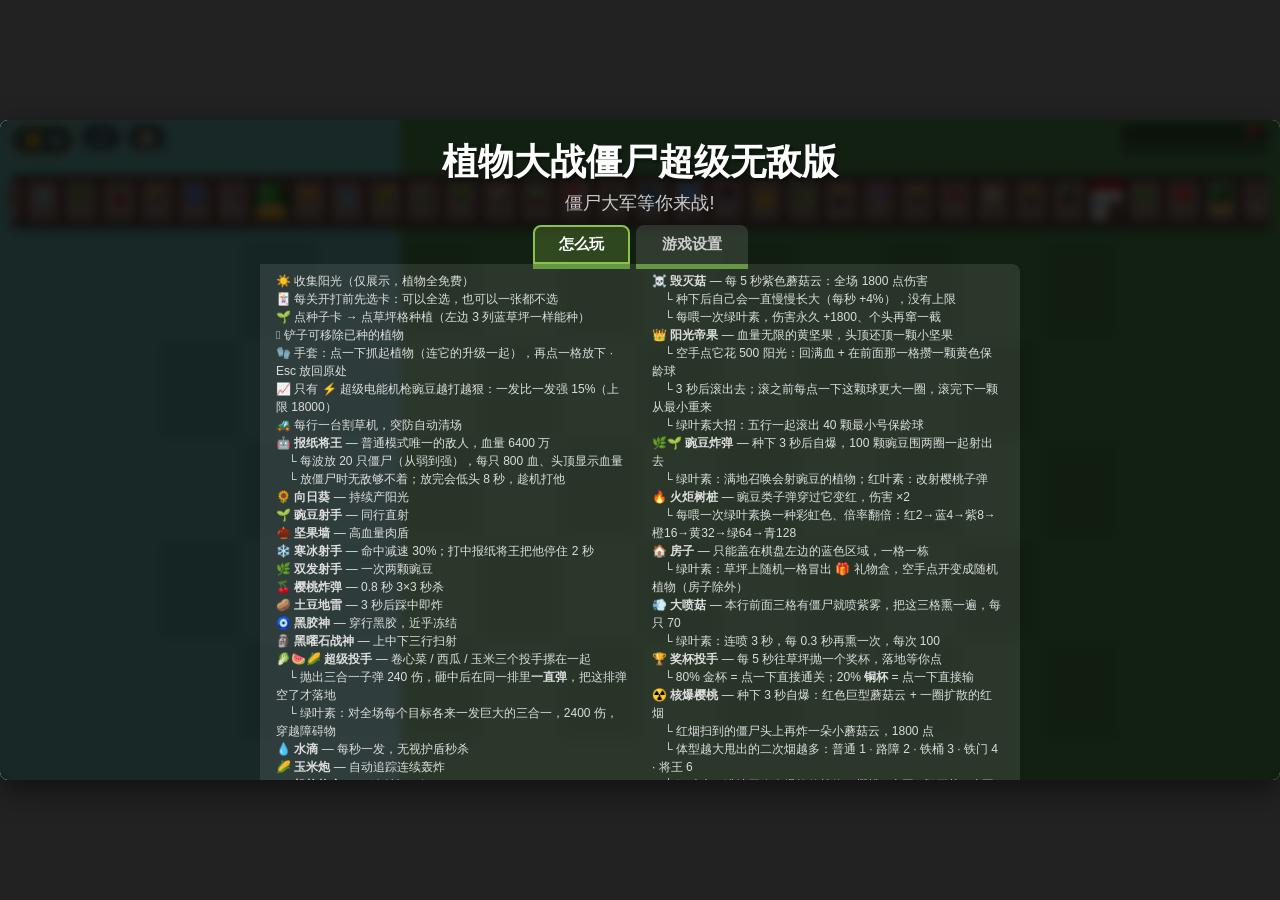
==== commit e5893566: "docs 同步：新的豌豆造型与 Constants 修正 - docs/app.js 重建（Constants 修正后打包结果变了，比对确认） - docs/index.html / docs/sty" ====
--- a/docs/index.html
+++ b/docs/index.html
@@ -24,7 +24,7 @@
           <div id="seed-bank">
           <div class="seed-packet" data-plant="peashooter">
             <div class="cooldown-overlay"></div>
-            <div class="seed-icon">🌱</div>
+            <div class="seed-icon"><span class="crown-pea"><i class="cw-leaf"></i><i class="cw-head"></i><i class="cw-barrel"></i><i class="cw-eye"></i><i class="cw-crown"></i><i class="cw-stem"></i><i class="cw-foot l"></i><i class="cw-foot r"></i></span></div>
             <div class="seed-cost">0</div>
           </div>
           <div class="seed-packet" data-plant="sunflower">
@@ -89,7 +89,7 @@
           </div>
           <div class="seed-packet" data-plant="primitivepea">
             <div class="cooldown-overlay"></div>
-            <div class="seed-icon">🌟</div>
+            <div class="seed-icon"><span class="skull-pea"><i class="sk-head"></i><i class="sk-barrel"></i><i class="sk-eye"></i><i class="sk-skull"></i><i class="sk-frill"></i><i class="sk-horn top"></i><i class="sk-horn side"></i><i class="sk-socket"></i><i class="sk-collar"></i><i class="sk-foot l"></i><i class="sk-foot r"></i></span></div>
             <div class="seed-cost">0</div>
           </div>
           <div class="seed-packet" data-plant="triplepea">
@@ -114,12 +114,12 @@
           </div>
           <div class="seed-packet" data-plant="supermg">
             <div class="cooldown-overlay"></div>
-            <div class="seed-icon"><span class="helmet-pea">🫛<span class="hp-helmet">🪖</span></span></div>
+            <div class="seed-icon"><span class="helmet-pea"><i class="hp-collar"></i><i class="hp-head"></i><i class="hp-barrel"></i><i class="hp-brow l"></i><i class="hp-brow r"></i><i class="hp-eye l"></i><i class="hp-eye r"></i><i class="hp-helmet"></i><i class="hp-badge"></i><i class="hp-strap"></i><i class="hp-stem"></i><i class="hp-foot l"></i><i class="hp-foot r"></i></span></div>
             <div class="seed-cost">0</div>
           </div>
           <div class="seed-packet" data-plant="elecmg">
             <div class="cooldown-overlay"></div>
-            <div class="seed-icon"><span class="helmet-pea elec-pea">🫛<span class="hp-helmet">🪖</span></span></div>
+            <div class="seed-icon"><span class="helmet-pea elec-pea"><i class="hp-collar"></i><i class="hp-head"></i><i class="hp-barrel"></i><i class="hp-brow l"></i><i class="hp-brow r"></i><i class="hp-eye l"></i><i class="hp-eye r"></i><i class="hp-helmet"></i><i class="hp-badge"></i><i class="hp-strap"></i><i class="hp-stem"></i><i class="hp-foot l"></i><i class="hp-foot r"></i></span></div>
             <div class="seed-cost">0</div>
           </div>
           <div class="seed-packet" data-plant="iceshroom">
--- a/docs/style.css
+++ b/docs/style.css
@@ -1 +1 @@
-:root{--cell-width: 80px;--cell-height: 100px;--grid-rows: 5;--grid-cols: 12;--blue-cols: 3;--board-width: calc(var(--cell-width) * var(--grid-cols));--board-height: calc(var(--cell-height) * var(--grid-rows));--stage-width: 1280px;--board-x: calc((var(--stage-width) - var(--board-width)) / 2);--blue-edge: calc(var(--board-x) + var(--cell-width) * var(--blue-cols));--primary-font: "Segoe UI", Tahoma, Geneva, Verdana, sans-serif}*{box-sizing:border-box;margin:0;padding:0;user-select:none}body{display:flex;justify-content:center;align-items:center;height:100vh;background-color:#222;font-family:var(--primary-font);overflow:hidden}#game-container{position:relative;width:var(--stage-width);height:660px;background:#4a4;background:linear-gradient(to right,#76c7c0 var(--blue-edge),#5a9e5a var(--blue-edge));border-radius:8px;box-shadow:0 10px 30px #00000080;overflow:hidden}#ui-layer{position:absolute;top:0;left:0;width:100%;height:120px;z-index:100;display:flex;flex-wrap:wrap;justify-content:flex-start;align-items:flex-start;padding:4px 10px 0;pointer-events:none;gap:6px}#sun-counter{background:#00000080;color:#fff;padding:3px 10px;border-radius:16px;font-size:18px;font-weight:700;display:flex;align-items:center;gap:6px;pointer-events:auto;border:2px solid #fdcb6e;backdrop-filter:blur(5px)}#sound-toggle{pointer-events:auto;margin:0;padding:2px 8px;font-size:16px;background:#00000080;border:2px solid #888;border-radius:16px;color:#fff;cursor:pointer;box-shadow:none;backdrop-filter:blur(5px);min-width:36px;text-align:center}#sound-toggle:active{transform:scale(.95);box-shadow:none}#home-btn{pointer-events:auto;margin:0;padding:2px 8px;font-size:16px;background:#00000080;border:2px solid #888;border-radius:16px;color:#fff;cursor:pointer;box-shadow:none;backdrop-filter:blur(5px);min-width:36px;text-align:center}#home-btn:active{transform:scale(.95);box-shadow:none}#seed-row{order:3;flex:0 0 100%;min-width:0;display:flex;justify-content:center;pointer-events:none}#seed-bank{display:flex;flex-wrap:nowrap;overflow-x:auto;max-width:100%;min-width:0;gap:2px;align-items:center;justify-content:center;background:#6d4c41;padding:4px 6px;border-radius:8px;box-shadow:0 4px 6px #0000004d;pointer-events:auto;scrollbar-width:thin}#level-progress{margin-left:auto}#plant-count-ctrl{display:flex;align-items:center;gap:2px;background:#0000004d;border-radius:6px;padding:2px 4px;margin-left:2px}#plant-count-ctrl button{margin:0;padding:0;width:20px;height:20px;font-size:14px;font-weight:700;line-height:1;background:#fff3;border:1px solid rgba(255,255,255,.3);border-radius:4px;color:#fff;cursor:pointer;box-shadow:none}#plant-count-ctrl button:hover{background:#ffffff59}#plant-count-input{width:36px;height:20px;font-size:12px;font-weight:700;text-align:center;background:#0006;border:1px solid rgba(255,255,255,.3);border-radius:4px;color:#fff;padding:0 2px;-moz-appearance:textfield}#plant-count-input::-webkit-outer-spin-button,#plant-count-input::-webkit-inner-spin-button{-webkit-appearance:none}.seed-packet{position:relative;flex:0 0 auto;width:36px;height:44px;background:#a1887f;border:2px solid #3e2723;border-radius:4px;cursor:pointer;display:flex;flex-direction:column;align-items:center;justify-content:center;transition:transform .1s;overflow:hidden}.seed-packet:hover{transform:scale(1.05);background:#bcaaa4}.seed-packet.cooldown{filter:grayscale(60%) brightness(.7);cursor:not-allowed}.seed-packet.selected{border:3px solid #ffeb3b;box-shadow:0 0 10px #ffeb3b;transform:scale(1.1)}.cooldown-overlay{position:absolute;bottom:0;left:0;width:100%;height:0%;background:#00000080;pointer-events:none;transition:height .1s linear}.seed-icon{font-size:16px;line-height:1;z-index:1}.seed-cost{font-size:10px;font-weight:700;color:#fff;text-shadow:1px 1px 0 #000;z-index:1}#level-progress{pointer-events:auto}#progress-bar{position:relative;width:150px;height:20px;background:#0006;border-radius:10px;overflow:hidden;border:2px solid #555}#progress-fill{height:100%;width:0%;background:linear-gradient(to right,#e74c3c,#f39c12,#2ecc71);transition:width .5s ease;border-radius:10px}#flag-marker{position:absolute;right:2px;top:-2px;font-size:16px}#wave-stats{margin-top:4px;font-size:12px;font-weight:700;color:#fff;background:#0000008c;padding:2px 8px;border-radius:6px;text-align:center;white-space:nowrap}#game-board{position:absolute;top:120px;left:var(--board-x);width:var(--board-width);height:var(--board-height);perspective:1400px;perspective-origin:50% 0%}.grid-cell{position:absolute;width:var(--cell-width);height:var(--cell-height);border:1px solid rgba(255,255,255,.1)}.grid-cell.blue-lawn{border-color:#ffffff38}.stack-badge,.plant-count-badge{position:absolute;bottom:4px;right:2px;background:#000000bf;color:#f1c40f;font-size:11px;font-weight:700;padding:1px 4px;border-radius:4px;pointer-events:none;z-index:25;line-height:1.4}.entity{position:absolute;width:var(--cell-width);height:var(--cell-height);display:flex;justify-content:center;align-items:center;z-index:10}.plant{z-index:20;font-size:40px;transform-style:preserve-3d;animation:plantSpawn .45s cubic-bezier(.34,1.56,.64,1) forwards,plantFloat 2.8s ease-in-out .45s infinite}.plant:after{content:"";position:absolute;bottom:6px;left:50%;transform:translate(-50%) translateZ(-10px);width:44px;height:10px;background:#00000047;border-radius:50%;filter:blur(5px);pointer-events:none}.plant.hit{animation:plantHit .35s ease-out forwards!important}@keyframes plantSpawn{0%{opacity:0;transform:rotateX(-90deg) scale(.4) translateY(30px)}60%{opacity:1;transform:rotateX(12deg) scale(1.08)}to{transform:rotateX(0) scale(1)}}@keyframes plantFloat{0%{transform:translateY(0) rotateY(0) rotate(0)}20%{transform:translateY(-7px) rotateY(10deg) rotate(1deg)}50%{transform:translateY(-10px) rotateY(0) rotate(0)}80%{transform:translateY(-7px) rotateY(-10deg) rotate(-1deg)}to{transform:translateY(0) rotateY(0) rotate(0)}}@keyframes plantHit{0%{transform:translate(0) rotate(0);filter:brightness(1)}20%{transform:translate(-7px) rotate(-5deg);filter:brightness(4) sepia(1) saturate(8) hue-rotate(-20deg)}45%{transform:translate(7px) rotate(5deg);filter:brightness(3) sepia(1) saturate(6)}70%{transform:translate(-4px) rotate(-2deg);filter:brightness(1.5)}to{transform:translate(0) rotate(0);filter:brightness(1)}}.zombie{z-index:30;color:#8c9eff;font-size:40px;transition:left 0 linear;transform:scaleX(-1)}.zombie-inner{display:inline-flex;align-items:flex-end;gap:2px;line-height:1}.zombie-body{width:56px;height:82px;image-rendering:pixelated;image-rendering:crisp-edges;display:block;filter:drop-shadow(1px 2px 0 rgba(0,0,0,.35))}.zombie-acc{font-size:28px;line-height:1;display:inline-block;transform:scaleX(-1)}.zombie.eating{animation:zombieChomp .3s ease-in-out infinite}@keyframes zombieChomp{0%{transform:scaleX(-1) translateY(0) scaleY(1)}25%{transform:scaleX(-1) translateY(-6px) scaleY(1.08)}50%{transform:scaleX(-1) translateY(0) scaleY(1)}75%{transform:scaleX(-1) translateY(-3px) scaleY(1.04)}to{transform:scaleX(-1) translateY(0) scaleY(1)}}.zombie.wanderer{font-size:56px;filter:drop-shadow(0 0 12px #e74c3c) drop-shadow(0 0 24px #c0392b);animation:wandererPulse 1.2s ease-in-out infinite}@keyframes wandererPulse{0%,to{filter:drop-shadow(0 0 10px #e74c3c) drop-shadow(0 0 20px #c0392b)}50%{filter:drop-shadow(0 0 20px #ff6b6b) drop-shadow(0 0 40px #e74c3c)}}.projectile{position:absolute;width:20px;height:20px;background:#0f0;border-radius:50%;z-index:25;box-shadow:0 0 5px #0f0}.projectile.gatling{width:14px;height:14px;background:#ff0;border:1px solid #f90;box-shadow:0 0 6px #ff0,0 0 12px #f90}.projectile.ice{width:20px;height:20px;background:#00e5ff;box-shadow:0 0 8px #00e5ff,0 0 16px #0091ea}.projectile.piercing{width:28px;height:28px;background:#f60;box-shadow:0 0 10px #f60,0 0 20px #f30}.projectile.glue{width:24px;height:24px;background:#0a0a2e;border:2px solid #00bcd4;box-shadow:0 0 10px #00bcd4,0 0 20px #006064}.projectile.obsidian{width:32px;height:32px;background:#1a0033;border:2px solid #9b59b6;box-shadow:0 0 12px #9b59b6,0 0 25px #8e44ad,0 0 40px #6c3483}.projectile.waterdrop{width:16px;height:22px;background:radial-gradient(ellipse at 40% 30%,#a8e6ff,#09c);border-radius:50%/60% 60% 40% 40%;box-shadow:0 0 8px #0cf,0 0 18px #00c8ff99;border:none}.projectile.primitivepea{width:22px;height:22px;background:radial-gradient(circle at 35% 35%,#fffbe6,gold 60%,#b8860b);border:2px solid #fff58c;box-shadow:0 0 10px #ffec3d,0 0 20px #ffb300,0 0 30px #c084fc;animation:yswd-spin .5s linear infinite}@keyframes yswd-spin{0%{transform:rotate(0)}to{transform:rotate(360deg)}}.plant.ultimate{filter:drop-shadow(0 0 14px #00ff7f) drop-shadow(0 0 28px #00e676);animation:ult-pulse .35s ease-in-out infinite alternate;z-index:30}@keyframes ult-pulse{0%{transform:scale(1);filter:drop-shadow(0 0 12px #00ff7f) drop-shadow(0 0 22px #00e676)}to{transform:scale(1.15);filter:drop-shadow(0 0 22px #b9ffd0) drop-shadow(0 0 40px #00ff7f)}}.projectile.bowling{width:56px;height:56px;background:radial-gradient(circle at 32% 30%,#d6a16d,#8b4513 65%,#3e2410);border:3px solid #2c1810;border-radius:50%;box-shadow:0 0 14px #8b4513,0 0 28px #6543218c;animation:bowling-roll .18s linear infinite}@keyframes bowling-roll{0%{transform:rotate(0)}to{transform:rotate(360deg)}}.lob-cabbage{position:absolute;font-size:44px;line-height:1;z-index:60;pointer-events:none;transform-origin:center;filter:drop-shadow(0 0 12px #7cb342) drop-shadow(0 0 24px #33691e)}.cabbage-splash{position:absolute;width:80px;height:80px;z-index:59;pointer-events:none;border-radius:50%;background:radial-gradient(circle at 50% 50%,rgba(200,255,150,.95),rgba(85,139,47,.6) 50%,transparent 72%);animation:cabbage-splash .45s ease-out forwards}@keyframes cabbage-splash{0%{opacity:1;transform:scale(.4)}to{opacity:0;transform:scale(1.8)}}.plant.magnetshroom .plant-inner{animation:magnet-pulse 1.2s ease-in-out infinite;filter:drop-shadow(0 0 8px #c084fc)}@keyframes magnet-pulse{0%,to{transform:scale(1);filter:drop-shadow(0 0 6px #c084fc)}50%{transform:scale(1.15);filter:drop-shadow(0 0 18px #a855f7) drop-shadow(0 0 30px #7e22ce)}}.zombie.magnetized{filter:drop-shadow(0 0 10px #c084fc) drop-shadow(0 0 20px #7e22ce)!important}.magnet-shockwave{position:absolute;width:120px;height:120px;margin:-60px 0 0 -60px;z-index:19;pointer-events:none;border-radius:50%;border:4px solid rgba(192,132,252,.9);box-shadow:0 0 20px #a855f7cc,inset 0 0 20px #a855f780;animation:magnet-shockwave .52s ease-out forwards}@keyframes magnet-shockwave{0%{opacity:.95;transform:scale(.25)}to{opacity:0;transform:scale(3.4)}}.magnet-field{position:absolute;left:0;width:100%;height:100px;z-index:17;pointer-events:none;background:linear-gradient(90deg,#a855f70d,#c084fc73,#a855f70d);box-shadow:inset 0 0 30px #7e22cecc;animation:magnet-field .5s ease-in-out infinite alternate}@keyframes magnet-field{0%{opacity:.45}to{opacity:1}}.magnet-blast-band{position:absolute;left:0;width:100%;height:100px;z-index:58;pointer-events:none;background:linear-gradient(90deg,#ffffffe6,#c084fce6,#ffffffe6);animation:magnet-band .6s ease-out forwards}@keyframes magnet-band{0%{opacity:1;transform:scaleY(1)}to{opacity:0;transform:scaleY(2.4)}}.magnet-blast{position:absolute;width:90px;height:90px;z-index:59;pointer-events:none;border-radius:50%;background:radial-gradient(circle at 50% 50%,rgba(255,255,255,.95),rgba(168,85,247,.7) 45%,transparent 72%);animation:magnet-blast .5s ease-out forwards}@keyframes magnet-blast{0%{opacity:1;transform:scale(.3)}to{opacity:0;transform:scale(2)}}.helmet-pea{position:relative;display:inline-block;line-height:1}.helmet-pea .hp-helmet{position:absolute;left:50%;top:-.28em;transform:translate(-50%) rotate(-8deg);font-size:.62em;filter:drop-shadow(0 1px 2px rgba(0,0,0,.55))}.plant.mg-recoil{animation:mg-recoil .4s ease-out}@keyframes mg-recoil{0%{transform:translate(0)}20%{transform:translate(-10px) scale(1.12)}to{transform:translate(0) scale(1)}}.mg-badge{position:absolute;top:2px;right:2px;background:#000000c7;color:#ffd54f;font-size:10px;font-weight:700;padding:1px 4px;border-radius:4px;line-height:1.4;pointer-events:none;z-index:26;text-shadow:0 0 4px #ff9800}.mg-muzzle{position:absolute;width:60px;height:40px;z-index:26;pointer-events:none;border-radius:50%;background:radial-gradient(ellipse at 20% 50%,rgba(255,255,200,.95),rgba(255,170,0,.7) 45%,transparent 72%);animation:mg-muzzle .32s ease-out forwards}@keyframes mg-muzzle{0%{opacity:1;transform:scaleX(.5)}to{opacity:0;transform:scaleX(1.6)}}.projectile.mgpea{width:14px;height:14px;background:radial-gradient(circle at 35% 30%,#d9ffb0,#66bb2a 60%,#2e7d10);box-shadow:0 0 6px #8bc34a,0 0 12px #78be3cb3}.projectile.scatterpea{width:12px;height:12px;background:radial-gradient(circle at 35% 30%,#fdffd0,#b2ff30 60%,#6a9c00);box-shadow:0 0 6px #cddc39,0 0 14px #c8ff3cbf}.elec-pea{filter:hue-rotate(135deg) saturate(1.5) drop-shadow(0 0 6px #00e5ff)}.elec-pea .hp-helmet{filter:hue-rotate(-135deg) saturate(.67) drop-shadow(0 1px 2px rgba(0,0,0,.55))}.elec-muzzle{position:absolute;width:60px;height:40px;z-index:26;pointer-events:none;border-radius:50%;background:radial-gradient(ellipse at 20% 50%,rgba(224,255,255,.98),rgba(0,229,255,.72) 45%,transparent 72%);animation:mg-muzzle .32s ease-out forwards}.projectile.elecpea{width:14px;height:14px;background:radial-gradient(circle at 35% 30%,#e0ffff,#00e5ff 55%,#0091ea);box-shadow:0 0 8px #00e5ff,0 0 16px #00e5ffcc;animation:elec-flicker .18s steps(2) infinite alternate}.projectile.elecscatter{width:12px;height:12px;background:radial-gradient(circle at 35% 30%,azure,#64ffda 55%,#00b8d4);box-shadow:0 0 7px #64ffda,0 0 14px #64ffdabf;animation:elec-flicker .14s steps(2) infinite alternate}@keyframes elec-flicker{0%{filter:brightness(1)}to{filter:brightness(1.6)}}.elec-badge{position:absolute;top:2px;right:2px;background:#000000c7;color:#84ffff;font-size:10px;font-weight:700;padding:1px 4px;border-radius:4px;line-height:1.4;pointer-events:none;z-index:26;text-shadow:0 0 4px #00e5ff}#card-picker{flex-direction:column;gap:10px;padding:18px 24px}#card-picker h2{color:#ffe082;text-shadow:0 2px 0 #000;font-size:26px}#card-picker .cp-hint{color:#e0e0e0;font-size:13px;margin-top:-4px}#card-picker .cp-grid{display:flex;flex-wrap:wrap;justify-content:center;gap:8px;max-width:1120px;max-height:400px;overflow-y:auto;padding:4px}#card-picker .cp-card{width:84px;padding:6px 4px 5px;background:#5a3c28d9;border:2px solid #3e2723;border-radius:6px;cursor:pointer;text-align:center;transition:transform .1s,box-shadow .15s,opacity .15s;opacity:.45;filter:grayscale(70%)}#card-picker .cp-card:hover{transform:scale(1.06)}#card-picker .cp-card.picked{opacity:1;filter:none;border-color:#ffeb3b;box-shadow:0 0 10px #ffeb3bbf;background:#785537f2}#card-picker .cp-icon{font-size:24px;line-height:1.1;height:32px;display:flex;align-items:center;justify-content:center;overflow:hidden}#card-picker .cp-icon img,#card-picker .cp-icon svg{max-width:30px;max-height:30px}#card-picker .cp-name{margin-top:3px;font-size:11px;font-weight:700;color:#fff;text-shadow:1px 1px 0 #000;white-space:nowrap;overflow:hidden;text-overflow:ellipsis}#card-picker .cp-actions{display:flex;gap:10px;align-items:center}#card-picker .cp-btn{margin:0;padding:8px 16px;font-size:15px;font-weight:700;border-radius:8px;border:2px solid #3e2723;background:#8d6e63;color:#fff;cursor:pointer}#card-picker .cp-btn:hover{background:#a1887f}#card-picker .cp-go{background:#7cb342;border-color:#33691e;padding:8px 24px;font-size:17px}#card-picker .cp-go:hover{background:#8bc34a}.fume-shroom{position:relative;display:inline-block;width:1em;height:1em;vertical-align:middle;filter:drop-shadow(0 2px 3px rgba(0,0,0,.35))}.fume-shroom .fs-bulb{position:absolute;left:50%;top:0;width:.66em;height:.62em;transform:translate(-50%);border-radius:50% 50% 42% 42%;background:radial-gradient(circle at 26% 22%,#ffffff80,#fff0 40%),radial-gradient(circle at 62% 34%,rgba(106,27,154,.55) 0 .07em,transparent .08em),radial-gradient(circle at 34% 58%,rgba(106,27,154,.5) 0 .06em,transparent .07em),radial-gradient(circle at 70% 66%,rgba(106,27,154,.45) 0 .05em,transparent .06em),linear-gradient(180deg,#e29ae8,#c964d6 45%,#9c3fb0);box-shadow:inset -.05em -.07em .1em #00000047}.fume-shroom .fs-spout{position:absolute;right:.02em;top:.2em;width:.3em;height:.22em;border-radius:.06em .1em .1em .06em;background:linear-gradient(180deg,#d78fe0,#a94cbb 60%,#7b2e8c);box-shadow:inset -.03em -.03em .05em #0000004d}.fume-shroom .fs-base{position:absolute;left:50%;bottom:0;width:.5em;height:.34em;transform:translate(-50%);border-radius:.16em .16em .1em .1em;background:linear-gradient(180deg,#e8f5c8,#c5d98f 60%,#9db56a)}.fume-shroom .fs-eye{position:absolute;bottom:.17em;width:.07em;height:.07em;background:#3e4a2a;border-radius:50%}.fume-shroom .fs-eye.l{left:.34em}.fume-shroom .fs-eye.r{right:.34em}.fume-shroom .fs-mouth{position:absolute;left:50%;bottom:.09em;width:.12em;height:.05em;transform:translate(-50%);border-bottom:.03em solid #3e4a2a;border-radius:0 0 .06em .06em}.fume-cloud{position:absolute;height:88px;z-index:23;pointer-events:none;border-radius:44px;background:linear-gradient(90deg,#ba68c8bf,#9c3fb080 45%,#6a1b9a00);filter:blur(2px);animation:fume-puff .6s ease-out forwards}@keyframes fume-puff{0%{opacity:0;transform:scaleX(.15);transform-origin:0 50%}25%{opacity:.95;transform:scaleX(1);transform-origin:0 50%}to{opacity:0;transform:scaleX(1.05);transform-origin:0 50%}}.fume-cloud.big{animation:fume-hold 3s linear forwards;background:linear-gradient(90deg,#ce93d8e6,#ab47bcb3 45%,#6a1b9a1a)}@keyframes fume-hold{0%{opacity:0;transform:scaleX(.2);transform-origin:0 50%}8%{opacity:.95;transform:scaleX(1);transform-origin:0 50%}90%{opacity:.95}to{opacity:0}}.plant.fume-blasting .fume-shroom{animation:fume-blast .3s ease-in-out infinite alternate;filter:drop-shadow(0 0 10px #ce93d8) drop-shadow(0 0 20px rgba(156,39,176,.8))}@keyframes fume-blast{0%{transform:scale(1)}to{transform:scale(1.08,.94)}}.trophy-pult{position:relative;display:inline-block;width:1em;height:.9em;vertical-align:middle;filter:drop-shadow(0 2px 3px rgba(0,0,0,.35))}.trophy-pult .tp-cup{position:absolute;left:50%;top:-.02em;transform:translate(-50%);font-size:.62em;font-style:normal;line-height:1}.trophy-pult .tp-board{position:absolute;left:50%;bottom:0;transform:translate(-50%);width:.86em;height:.22em;background:linear-gradient(180deg,#c8956b,#8d5a34 55%,#5d3319);border:.035em solid #4e2f19;border-radius:.05em;box-shadow:inset 0 .04em #ffffff40}.pult-trophy{position:absolute;width:40px;height:48px;z-index:33;cursor:pointer;display:flex;align-items:center;justify-content:center;font-size:34px;line-height:1}.pult-trophy.win .pt-cup{filter:drop-shadow(0 0 8px #ffd54f) drop-shadow(0 0 16px rgba(255,193,7,.85))}.pult-trophy.fail .pt-cup{filter:sepia(1) saturate(2.2) hue-rotate(-18deg) brightness(.72) drop-shadow(0 0 7px #a1552b) drop-shadow(0 0 14px rgba(120,60,20,.8))}.pult-trophy.landed{animation:pult-trophy-idle 1.6s ease-in-out infinite alternate}@keyframes pult-trophy-idle{0%{transform:translateY(0) scale(1)}to{transform:translateY(-5px) scale(1.06)}}.nuke-cherry{position:relative;display:inline-block;width:1em;height:1em;vertical-align:middle;filter:drop-shadow(0 0 6px rgba(244,67,54,.75))}.nuke-cherry .nc-cap{position:absolute;left:50%;bottom:.3em;transform:translate(-50%);width:.9em;height:.36em;background:radial-gradient(ellipse at 35% 25%,#ff8a80,#d32f2f 55%,#7f0000);border-radius:.45em .45em .08em .08em}.nuke-cherry .nc-stem{position:absolute;left:50%;bottom:0;transform:translate(-50%);width:.3em;height:.34em;background:linear-gradient(180deg,#d0d0d0,#9e9e9e 55%,#6b6b6b);border-radius:.04em .04em .12em .12em}.nuke-cherry .nc-cherry{position:absolute;left:50%;top:-.06em;transform:translate(-50%);font-size:.62em;line-height:1}.nuke-cloud{position:absolute;z-index:41;pointer-events:none;border-radius:50% 50% 44% 44%/68% 68% 32% 32%;background:radial-gradient(ellipse at 50% 35%,#fff0e6fa,#ff7043eb 38%,#b71c1ccc 72%,#780a0a00);animation:nuke-cloud 1.1s ease-out forwards}.nuke-cloud.mini{animation-duration:.8s}@keyframes nuke-cloud{0%{opacity:.2;transform:scale(.3,.2) translateY(40px)}30%{opacity:1;transform:scale(1) translateY(0)}to{opacity:0;transform:scale(1.4,1.2) translateY(-30px)}}.nuke-stem{position:absolute;z-index:40;pointer-events:none;border-radius:40%;background:linear-gradient(180deg,#ff7043eb,#b71c1c40);animation:doom-stem 1.1s ease-out forwards}.nuke-stem.mini{animation-duration:.8s}.nuke-flash{position:absolute;inset:0;z-index:39;pointer-events:none;background:radial-gradient(circle at 50% 50%,#ffdcc8e6,#e539358c 55%,#780a0a59);animation:doom-flash .7s ease-out forwards}.nuke-smoke.puff{border-width:8px;border-color:#ff704380;box-shadow:0 0 24px #ff70438c,inset 0 0 24px #ffab9180}.nuke-smoke{position:absolute;z-index:38;pointer-events:none;border-radius:50%;border:14px solid rgba(229,57,53,.45);box-shadow:0 0 40px #e5393599,inset 0 0 40px #ff8a658c;background:radial-gradient(circle at 50% 50%,#ff572200 62%,#ff572247 82%,#b71c1c00)}.squash-fruit{position:relative;display:inline-block;width:.95em;height:.85em;vertical-align:middle;transition:transform .25s ease-out;filter:drop-shadow(0 2px 3px rgba(0,0,0,.35))}.squash-fruit .sq-body{position:absolute;inset:0;border-radius:50%;background:repeating-linear-gradient(38deg,rgba(255,255,255,.55) 0 .03em,transparent .03em .13em),repeating-linear-gradient(-38deg,rgba(255,255,255,.5) 0 .03em,transparent .03em .13em),radial-gradient(circle at 34% 30%,#f2e6b8,#d9c47e 55%,#a89141);box-shadow:inset -.06em -.08em .12em #0000004d}.squash-fruit .sq-stem{position:absolute;left:46%;top:-.1em;width:.1em;height:.16em;background:linear-gradient(180deg,#7cb342,#33691e);border-radius:.04em;transform:rotate(-14deg)}.squash-fruit .sq-eye{position:absolute;top:34%;width:.17em;height:.17em;background:#fff;border:.03em solid #6d5b2a;border-radius:50%;transition:transform .25s ease-out}.squash-fruit .sq-eye.l{left:22%}.squash-fruit .sq-eye.r{right:22%}.squash-fruit .sq-eye:after{content:"";position:absolute;left:30%;top:28%;width:44%;height:44%;background:#2e2a1a;border-radius:50%;transition:left .25s ease-out}.plant.squash-stare .squash-fruit{transform:translate(4px) rotate(6deg)}.plant.squash-stare .squash-fruit .sq-eye:after{left:52%}.plant.squash-leap .squash-fruit{animation:squash-leap .6s ease-in forwards}@keyframes squash-leap{0%{transform:translateY(0) scale(1)}45%{transform:translateY(-70px) scale(1.25)}85%{transform:translateY(-10px) scale(1.3)}to{transform:translateY(6px) scale(1.35,.75)}}.plant.squash-back .squash-fruit{animation:squash-back .4s ease-out}@keyframes squash-back{0%{transform:translateY(-24px) scale(.9)}to{transform:translateY(0) scale(1)}}.squash-smash{position:absolute;width:150px;height:150px;margin:-75px 0 0 -75px;z-index:28;pointer-events:none;border-radius:50%;background:radial-gradient(circle at 50% 50%,#fffadcf2,#d9c47ed9 45%,#a8914100 75%);animation:squash-smash .5s ease-out forwards}@keyframes squash-smash{0%{opacity:1;transform:scale(.3)}to{opacity:0;transform:scale(1.5)}}.cabbage-pult{position:relative;display:inline-block;width:1em;height:.92em;vertical-align:middle;filter:drop-shadow(0 2px 3px rgba(0,0,0,.35))}.cabbage-pult .cp-cabbage{position:absolute;left:50%;top:.03em;transform:translate(-50%);width:.62em;height:.58em;border-radius:50%;background:repeating-radial-gradient(circle at 38% 32%,rgba(255,255,255,.35) 0 .03em,transparent .03em .12em),radial-gradient(circle at 36% 30%,#eaffd0,#8bc34a 55%,#33691e);box-shadow:inset -.06em -.08em .12em #00000047}.cabbage-pult .cp-cabbage:after{content:"";position:absolute;left:34%;top:26%;width:.18em;height:.14em;background:radial-gradient(ellipse at 50% 50%,#ffffffd9,#c8f0a000);border-radius:50%}.cabbage-pult .cp-base{position:absolute;left:50%;bottom:0;transform:translate(-50%);width:.78em;height:.3em;background:linear-gradient(180deg,#a1673c,#6d4326);border:.035em solid #4e2f19;border-radius:.06em .06em .14em .14em}.kernel-pult{position:relative;display:inline-block;width:1em;height:.92em;vertical-align:middle;filter:drop-shadow(0 2px 3px rgba(0,0,0,.35))}.kernel-pult .kp-corn{position:absolute;left:50%;top:.02em;transform:translate(-50%) rotate(-14deg);width:.36em;height:.6em;border-radius:50% 50% 45% 45%;background:repeating-linear-gradient(90deg,rgba(180,120,0,.55) 0 .04em,transparent .04em .1em),repeating-linear-gradient(180deg,rgba(180,120,0,.45) 0 .04em,transparent .04em .1em),linear-gradient(180deg,#ffe082,#ffc107 55%,#e8a000);box-shadow:inset -.05em -.06em .1em #00000047}.kernel-pult .kp-base{position:absolute;left:50%;bottom:0;transform:translate(-50%);width:.78em;height:.3em;background:linear-gradient(180deg,#a1673c,#6d4326);border:.035em solid #4e2f19;border-radius:.06em .06em .14em .14em}.kernel-pult .kp-barrel{position:absolute;left:46%;top:.42em;width:0;height:.22em;background:linear-gradient(180deg,#78909c,#37474f);border-radius:.04em;transition:width .18s ease-out}.plant.kernel-cannon .kernel-pult .kp-barrel{width:.8em}.plant.kernel-cannon .kernel-pult{filter:drop-shadow(0 0 8px #ffca28) drop-shadow(0 0 16px rgba(230,170,20,.8))}.lob-butter{position:absolute;z-index:45;pointer-events:none;background:linear-gradient(160deg,#fff8c4,#ffd54f 55%,#f0a800);border:2px solid #b8860b;border-radius:3px;box-shadow:0 0 8px #ffd54fd9;filter:drop-shadow(0 6px 6px rgba(0,0,0,.35))}.lob-butter.big{border-width:3px;border-radius:5px;box-shadow:0 0 14px #ffd54fe6}.butter-splash{position:absolute;z-index:44;pointer-events:none;border-radius:50%;background:radial-gradient(circle at 50% 50%,#fffad2f2,#ffc107cc 45%,#f0a80000 75%);animation:melon-splash .45s ease-out forwards}.melon-pult{position:relative;display:inline-block;width:1em;height:.92em;vertical-align:middle;filter:drop-shadow(0 2px 3px rgba(0,0,0,.35))}.melon-pult .mp-melon{position:absolute;left:50%;top:.04em;transform:translate(-50%);width:.66em;height:.56em;border-radius:50%;background:repeating-linear-gradient(84deg,rgba(20,70,20,.85) 0 .05em,transparent .05em .14em),radial-gradient(circle at 34% 28%,#a8e063,#4c9a2a 55%,#2c6b12);box-shadow:inset -.06em -.08em .12em #00000059}.melon-pult .mp-base{position:absolute;left:50%;bottom:0;transform:translate(-50%);width:.78em;height:.3em;background:linear-gradient(180deg,#a1673c,#6d4326);border:.035em solid #4e2f19;border-radius:.06em .06em .14em .14em}.melon-pult .mp-barrel{position:absolute;left:46%;top:.42em;width:0;height:.22em;background:linear-gradient(180deg,#78909c,#37474f);border-radius:.04em;transition:width .18s ease-out}.plant.melon-cannon .melon-pult .mp-barrel{width:.8em}.plant.melon-cannon .melon-pult{filter:drop-shadow(0 0 8px #8bc34a) drop-shadow(0 0 16px rgba(76,154,42,.8))}.lob-melon{position:absolute;z-index:45;pointer-events:none;line-height:1;filter:drop-shadow(0 6px 6px rgba(0,0,0,.35))}.lob-melon.big{filter:drop-shadow(0 8px 10px rgba(0,0,0,.45)) drop-shadow(0 0 14px rgba(139,195,74,.8))}.lob-melon.big.cherry{filter:drop-shadow(0 8px 10px rgba(0,0,0,.45)) drop-shadow(0 0 16px rgba(244,67,54,.85))}.melon-splash{position:absolute;z-index:44;pointer-events:none;border-radius:50%;background:radial-gradient(circle at 50% 50%,#f0ffd2f2,#7cb342cc 45%,#388e3c00 75%);animation:melon-splash .45s ease-out forwards}.melon-splash.cherry{background:radial-gradient(circle at 50% 50%,#ffebebf2,#e53935d9 45%,#b71c1c00 75%)}@keyframes melon-splash{0%{opacity:1;transform:scale(.3)}to{opacity:0;transform:scale(1.5)}}.torch-wood{--flame-a: #fff3b0;--flame-b: #ff9800;--flame-c: #e53935;position:relative;display:inline-block;width:1em;height:1.15em;vertical-align:middle}.plant.torch-blue .torch-wood{--flame-a: #e3f7ff;--flame-b: #40c4ff;--flame-c: #0277bd}.plant.torch-purple .torch-wood{--flame-a: #f7e4ff;--flame-b: #ba68c8;--flame-c: #6a1b9a}.plant.torch-orange .torch-wood{--flame-a: #fff3e0;--flame-b: #ff9100;--flame-c: #e65100}.plant.torch-yellow .torch-wood{--flame-a: #fffde7;--flame-b: #ffea00;--flame-c: #f9a825}.plant.torch-green .torch-wood{--flame-a: #f1fff0;--flame-b: #76ff03;--flame-c: #2e7d32}.plant.torch-cyan .torch-wood{--flame-a: #e0fffb;--flame-b: #18ffff;--flame-c: #00838f}.torch-wood .tw-stump{position:absolute;left:50%;bottom:0;transform:translate(-50%);width:.82em;height:.56em;background:linear-gradient(180deg,#8d6e63,#6d4c41 45%,#3e2723);border:.05em solid #2e1a15;border-radius:.12em .12em .18em .18em}.torch-wood .tw-stump:before{content:"";position:absolute;left:50%;top:-.06em;transform:translate(-50%);width:.78em;height:.22em;background:radial-gradient(ellipse at 50% 50%,#d7ccc8,#a1887f 55%,#795548);border:.04em solid #4e342e;border-radius:50%}.torch-wood .tw-flame{position:absolute;left:50%;bottom:.5em;transform:translate(-50%);width:.56em;height:.72em;background:radial-gradient(ellipse at 50% 72%,var(--flame-a),var(--flame-b) 48%,var(--flame-c) 82%);clip-path:polygon(50% 0,78% 30%,88% 58%,74% 90%,50% 100%,26% 90%,12% 58%,22% 30%);filter:drop-shadow(0 0 8px var(--flame-b)) drop-shadow(0 0 14px var(--flame-c));animation:tw-flame .5s ease-in-out infinite alternate}@keyframes tw-flame{0%{transform:translate(-50%) scale(1)}to{transform:translate(-50%) scale(.88,1.14)}}.torch-badge{position:absolute;top:2px;right:2px;background:#000000c7;color:#ffcc80;font-size:10px;font-weight:700;padding:1px 4px;border-radius:4px;line-height:1.4;pointer-events:none;z-index:26;text-shadow:0 0 4px #ff7043}.projectile.torched-red{background:radial-gradient(circle at 35% 30%,#fff59d,#ff5722 55%,#b71c1c)!important;box-shadow:0 0 8px #ff7043,0 0 16px #f44336bf!important}.projectile.torched-blue{background:radial-gradient(circle at 35% 30%,#e1f5fe,#29b6f6 55%,#01579b)!important;box-shadow:0 0 8px #40c4ff,0 0 16px #0277bdbf!important}.projectile.torched-purple{background:radial-gradient(circle at 35% 30%,#f3e5f5,#ab47bc 55%,#4a148c)!important;box-shadow:0 0 9px #ce93d8,0 0 18px #6a1b9acc!important}.projectile.torched-orange{background:radial-gradient(circle at 35% 30%,#fff3e0,#ff9100 55%,#e65100)!important;box-shadow:0 0 9px #ffab40,0 0 18px #e65100cc!important}.projectile.torched-yellow{background:radial-gradient(circle at 35% 30%,#fffde7,#ffea00 55%,#f9a825)!important;box-shadow:0 0 9px #ffee58,0 0 18px #f9a825cc!important}.projectile.torched-green{background:radial-gradient(circle at 35% 30%,#f1fff0,#76ff03 55%,#2e7d32)!important;box-shadow:0 0 9px #b2ff59,0 0 18px #2e7d32cc!important}.projectile.torched-cyan{background:radial-gradient(circle at 35% 30%,#e0fffb,#18ffff 55%,#00838f)!important;box-shadow:0 0 10px #84ffff,0 0 20px #00838fd9!important}.pea-bomb{position:relative;display:inline-flex;align-items:center;justify-content:center;gap:.02em;line-height:1;filter:drop-shadow(0 0 6px rgba(139,195,74,.8))}.pea-bomb .pb-face{font-size:.62em;display:inline-block}.pea-bomb .pb-face.l{transform:translateY(.04em) rotate(-8deg)}.pea-bomb .pb-face.r{transform:translateY(.04em) rotate(8deg)}.pea-bomb .pb-stem{position:absolute;left:50%;top:-.22em;transform:translate(-50%);width:.5em;height:.3em;border:.07em solid #43a047;border-bottom:none;border-radius:50% 50% 0 0/100% 100% 0 0}.peabomb-boom{position:absolute;width:190px;height:190px;margin:-95px 0 0 -95px;z-index:28;pointer-events:none;border-radius:50%;background:radial-gradient(circle at 50% 50%,#f0ffd2f2,#8bc34abf 45%,#388e3c00 75%);animation:peabomb-boom .62s ease-out forwards}@keyframes peabomb-boom{0%{opacity:1;transform:scale(.25)}to{opacity:0;transform:scale(1.6)}}.plant.redfood{filter:drop-shadow(0 0 10px #ff5252) drop-shadow(0 0 20px rgba(244,67,54,.75))}.projectile.redcherry{width:20px;height:20px;background:none;border:none;border-radius:0;box-shadow:none;font-size:20px;line-height:20px;text-align:center;filter:drop-shadow(0 0 6px #ff5252) drop-shadow(0 0 12px rgba(229,57,53,.7))}.sun-emperor{position:relative;display:inline-flex;flex-direction:column;align-items:center;line-height:1;filter:drop-shadow(0 0 7px rgba(255,193,7,.8))}.sun-emperor .se-nut{position:relative;display:block;background:radial-gradient(ellipse at 35% 28%,#fff59d,#ffd54f 45%,#f9a825 78%,#e08b00);border:2px solid #b8730a;border-radius:48% 48% 44% 44%}.sun-emperor .se-big{width:.78em;height:.62em}.sun-emperor .se-small{width:.46em;height:.38em;margin-bottom:-.06em;z-index:1}.sun-emperor .se-petal{position:absolute;top:50%;width:.34em;height:.26em;background:linear-gradient(90deg,#ffca28,#ff9800);border-radius:50% 0;transform:translateY(-55%)}.sun-emperor .se-small .se-petal{width:.22em;height:.17em}.sun-emperor .se-petal.l{right:92%;transform:translateY(-50%) scaleX(-1)}.sun-emperor .se-petal.r{left:92%}.se-ball{background:radial-gradient(circle at 32% 28%,#fff9c4,#ffd54f 48%,#f9a825 78%,#e08b00)!important;border:3px solid #b8730a!important;border-radius:50%;box-shadow:0 0 14px #ffc107,0 0 28px #ffc10799!important;overflow:visible}.se-ball .se-ball-petal{position:absolute;top:50%;width:45%;height:34%;background:linear-gradient(90deg,#ffca28,#ff9800);border-radius:50% 0;transform:translateY(-50%);pointer-events:none}.se-ball .se-ball-petal.l{right:88%;transform:translateY(-50%) scaleX(-1)}.se-ball .se-ball-petal.r{left:88%}.se-held-ball{position:absolute;z-index:24;pointer-events:none;animation:se-held .9s ease-in-out infinite alternate;transition:width .15s ease-out,height .15s ease-out,left .15s ease-out,top .15s ease-out}@keyframes se-held{0%{filter:brightness(1)}to{filter:brightness(1.35) drop-shadow(0 0 10px #ffd54f)}}.plant.se-heal{animation:se-heal .7s ease-out}@keyframes se-heal{0%{filter:brightness(1)}30%{filter:brightness(1.9) drop-shadow(0 0 16px #fff176) drop-shadow(0 0 26px #8bc34a)}to{filter:brightness(1)}}.doom-shroom{position:relative;display:inline-block;width:1em;height:.92em;vertical-align:middle;filter:drop-shadow(0 0 6px rgba(156,39,176,.75))}.doom-shroom .ds-cap{position:absolute;left:50%;top:.04em;transform:translate(-50%);width:.94em;height:.5em;background:radial-gradient(ellipse at 35% 25%,#4a4a4a,#1b1b1b 55%,#000);border-radius:.47em .47em .1em .1em;box-shadow:inset 0 -.06em .1em #ffffff1f}.doom-shroom .ds-stem{position:absolute;left:50%;bottom:0;transform:translate(-50%);width:.34em;height:.46em;background:linear-gradient(180deg,#d0d0d0,#9e9e9e 55%,#6b6b6b);border-radius:.05em .05em .16em .16em}.doom-cloud{position:absolute;z-index:40;pointer-events:none;border-radius:50% 50% 44% 44%/68% 68% 32% 32%;background:radial-gradient(ellipse at 50% 35%,#f5d2fffa,#ba55f0eb 40%,#5e1496c7 74%,#3c0a6400);animation:doom-cloud .9s ease-out forwards}@keyframes doom-cloud{0%{opacity:.2;transform:scale(.3,.2) translateY(40px)}35%{opacity:1;transform:scale(1) translateY(0)}to{opacity:0;transform:scale(1.4,1.2) translateY(-26px)}}.doom-stem{position:absolute;z-index:39;pointer-events:none;border-radius:40%;background:linear-gradient(180deg,#ba55f0e6,#5e149640);animation:doom-stem .9s ease-out forwards}@keyframes doom-stem{0%{opacity:.3;transform:scaleY(.2);transform-origin:50% 100%}35%{opacity:1;transform:scaleY(1);transform-origin:50% 100%}to{opacity:0;transform:scaleY(1.1);transform-origin:50% 100%}}.doom-flash{position:absolute;inset:0;z-index:38;pointer-events:none;background:radial-gradient(circle at 50% 50%,#d796ffd9,#6e1eaa80 60%,#32005a59);animation:doom-flash .62s ease-out forwards}@keyframes doom-flash{0%{opacity:0}20%{opacity:1}to{opacity:0}}.doom-badge{position:absolute;top:2px;right:2px;background:#000c;color:#e1bee7;font-size:10px;font-weight:700;padding:1px 4px;border-radius:4px;line-height:1.4;pointer-events:none;z-index:26;text-shadow:0 0 4px #ab47bc}.ice-shroom{position:relative;display:inline-block;line-height:1;filter:drop-shadow(0 0 6px rgba(120,220,255,.75))}.ice-shroom .is-cap{display:inline-block;filter:hue-rotate(205deg) saturate(1.35) brightness(1.05)}.ice-shroom .is-ice{position:absolute;left:50%;top:-.44em;transform:translate(-50%);width:.92em;height:.52em;background:linear-gradient(180deg,#f2fdff,#7fdcff 55%,#0288d1);clip-path:polygon(0% 100%,7% 30%,14% 100%,14% 100%,21% 6%,28% 100%,28% 100%,36% 36%,43% 100%,43% 100%,50% 0%,57% 100%,57% 100%,64% 32%,71% 100%,71% 100%,79% 8%,86% 100%,86% 100%,93% 38%,100% 100%);filter:drop-shadow(0 0 4px #4fc3f7)}.ice-ring{position:absolute;width:120px;height:120px;margin:-60px 0 0 -60px;z-index:25;pointer-events:none;border-radius:50%;border:3px solid rgba(150,235,255,.9);box-shadow:0 0 18px #78dcffcc inset,0 0 18px #78dcffcc;animation:ice-ring .62s ease-out forwards}@keyframes ice-ring{0%{opacity:1;transform:scale(.2)}to{opacity:0;transform:scale(6)}}.ice-storm{position:absolute;inset:0;z-index:30;pointer-events:none;background:radial-gradient(circle at 50% 50%,#dcfaffbf,#5abeff73 55%,#2882d240);animation:ice-storm .9s ease-out forwards}@keyframes ice-storm{0%{opacity:0}25%{opacity:1}to{opacity:0}}.ice-badge{position:absolute;top:2px;right:2px;background:#000000c7;color:#81d4fa;font-size:10px;font-weight:700;padding:1px 4px;border-radius:4px;line-height:1.4;pointer-events:none;z-index:26;text-shadow:0 0 4px #29b6f6}.zombie.stunned{filter:brightness(1.4) drop-shadow(0 0 8px #ffd700) drop-shadow(0 0 14px #c084fc)!important;animation:stun-shake .25s ease-in-out infinite alternate}.zombie.stunned:after{content:"\1f4ab";position:absolute;top:-14px;left:50%;transform:translate(-50%);font-size:22px;animation:stun-spin 1.2s linear infinite;pointer-events:none}@keyframes stun-shake{0%{transform:translate(-1px)}to{transform:translate(1px)}}@keyframes stun-spin{0%{transform:translate(-50%) rotate(0)}to{transform:translate(-50%) rotate(360deg)}}.zombie.iced{filter:brightness(1.05) saturate(.75) drop-shadow(0 0 7px #81d4fa)!important;animation:none!important}.zombie.iced:after{content:"";position:absolute;top:auto;left:50%;bottom:4px;transform:translate(-50%);width:52px;height:18px;font-size:0;background:linear-gradient(180deg,#fffffff2,#81d4fa 45%,#0277bd);clip-path:polygon(0% 100%,8% 30%,16% 100%,25% 100%,33% 8%,41% 100%,50% 100%,58% 22%,66% 100%,75% 100%,83% 12%,91% 100%);filter:drop-shadow(0 0 6px #29b6f6);animation:none;pointer-events:none;z-index:31}.zombie.buttered{filter:brightness(1.08) saturate(1.1) drop-shadow(0 0 7px #ffd54f)!important;animation:none!important}.zombie.buttered:after{content:"";position:absolute;left:50%;top:-6px;transform:translate(-50%);width:26px;height:20px;background:linear-gradient(160deg,#fff8c4,#ffd54f 55%,#f0a800);border:2px solid #b8860b;border-radius:3px;box-shadow:0 0 8px #ffd54fe6;animation:none;pointer-events:none;z-index:32}.lawnmower{position:absolute;font-size:30px;z-index:15;transform:scaleX(-1)}.sun{position:absolute;font-size:40px;cursor:pointer;z-index:50;animation:rotate 5s linear infinite;filter:drop-shadow(0 0 10px yellow);transition:top .5s ease-in,opacity .5s}@keyframes rotate{0%{transform:rotate(0)}to{transform:rotate(360deg)}}#pause-overlay{display:none;position:absolute;inset:0;background:#0000008c;color:#fff;font-size:28px;font-weight:700;justify-content:center;align-items:center;z-index:400;letter-spacing:.05em;pointer-events:none}.flash-message{position:absolute;top:50%;left:50%;transform:translate(-50%,-50%);background:#f00c;color:#fff;padding:10px 25px;border-radius:8px;font-size:20px;font-weight:700;z-index:500;animation:flashFade 1.5s ease-out forwards;pointer-events:none}@keyframes flashFade{0%{opacity:1;transform:translate(-50%,-50%) scale(1)}50%{opacity:1;transform:translate(-50%,-60%) scale(1.1)}to{opacity:0;transform:translate(-50%,-80%) scale(.8)}}.overlay{position:absolute;top:0;left:0;width:100%;height:100%;background:#000c;display:flex;flex-direction:column;justify-content:center;align-items:center;color:#fff;z-index:1000;backdrop-filter:blur(5px)}.overlay h1{font-size:36px;text-shadow:2px 2px 4px rgba(0,0,0,.5)}.overlay .subtitle{margin-top:10px;font-size:18px;color:#ccc}#start-screen{justify-content:flex-start;padding:18px 0;overflow-y:auto}#start-screen .subtitle{margin-top:4px}.start-tabs{display:flex;gap:6px;margin-top:10px}.tab-btn{margin-top:0;padding:8px 24px;font-size:15px;background:#ffffff1f;border:2px solid transparent;border-radius:8px 8px 0 0;color:#ccc;cursor:pointer}.tab-btn.active{background:#8bc34a40;border-color:#8bc34a;color:#fff}.tab-content{width:100%;max-width:760px}.how-to-play{background:#ffffff1a;border-radius:0 8px 8px;padding:8px 16px;max-width:760px;text-align:left}.how-to-play ul{column-count:2;column-gap:24px}.how-to-play li{break-inside:avoid;-webkit-column-break-inside:avoid}.shortcuts{margin-top:8px;padding-top:8px;border-top:1px solid rgba(255,255,255,.15);font-size:12px;color:#ddd;line-height:1.8}.shortcuts kbd{display:inline-block;padding:1px 6px;margin:0 4px 0 6px;background:#ffffff26;border:1px solid rgba(255,255,255,.3);border-bottom-width:2px;border-radius:4px;font-family:ui-monospace,SFMono-Regular,Menlo,monospace;font-size:11px;color:#fff}.settings-panel{background:#ffffff1a;border-radius:0 8px 8px;padding:16px 24px;display:flex;flex-direction:column;gap:14px}.setting-row{display:flex;align-items:center;gap:12px}.setting-label{font-size:15px;color:#f1c40f;font-weight:700;min-width:72px;flex-shrink:0}.btn-group{display:flex;gap:6px;flex-wrap:wrap}.opt-btn{margin-top:0;padding:6px 14px;font-size:14px;background:#ffffff1f;border:2px solid rgba(255,255,255,.2);border-radius:6px;color:#ddd;cursor:pointer}.opt-btn.active{background:#8bc34a59;border-color:#8bc34a;color:#fff;font-weight:700}.speed-inline{display:flex;align-items:center;gap:10px}.speed-inline input[type=range]{width:140px;accent-color:#8bc34a;cursor:pointer}.how-to-play h2{font-size:18px;margin-bottom:8px;text-align:center;color:#f1c40f}.how-to-play ul{list-style:none;padding:0;margin:0}.how-to-play li{font-size:12px;line-height:1.5;color:#ddd}#speed-label{font-size:15px;color:#fff;font-weight:700;min-width:40px;text-align:center}.hidden{display:none}#game-tooltip{position:fixed;z-index:9999;pointer-events:none;background:#000000e0;color:#fff;padding:5px 10px;border-radius:6px;font-size:13px;border:1px solid rgba(255,255,255,.18);box-shadow:0 4px 12px #0006;max-width:280px;white-space:normal;word-break:break-word;font-family:inherit;line-height:1.4}button{margin-top:20px;padding:15px 40px;font-size:24px;background:#8bc34a;border:none;border-radius:8px;color:#fff;cursor:pointer;box-shadow:0 5px #558b2f;transition:transform .1s;font-family:inherit;font-weight:700}button:active{transform:translateY(4px);box-shadow:0 1px #558b2f}.mode-select{display:flex;gap:16px;margin-top:14px}.mode-btn{margin-top:0;padding:14px 30px;font-size:20px}.fusion-btn{background:#7b1fa2;box-shadow:0 5px #4a148c}.fusion-btn:hover{background:#9c27b0}.fusion-btn:active{box-shadow:0 1px #4a148c}.wanderer-btn{background:#c0392b;box-shadow:0 5px #922b21}.wanderer-btn:hover{background:#e74c3c}.wanderer-btn:active{box-shadow:0 1px #922b21}.fusion-badge{position:absolute;top:2px;left:2px;font-size:12px;font-weight:700;background:#000000b3;color:gold;padding:1px 4px;border-radius:4px;pointer-events:none;z-index:26;line-height:1.4}#victory-screen h1{color:#f1c40f;font-size:48px}.zombie-hp{position:absolute;top:-2px;left:50%;transform:translate(-50%) scaleX(-1);width:52px;height:12px;background:#000000a6;border:1px solid rgba(0,0,0,.8);border-radius:3px;overflow:hidden;pointer-events:none;z-index:24}.zombie-hp i{position:absolute;inset:0;width:100%;background:linear-gradient(to right,#e74c3c,#f39c12 60%,#2ecc71);transition:width .12s linear}.zombie-hp b{position:absolute;inset:0;font-size:9px;font-weight:700;color:#fff;text-shadow:0 0 2px #000,0 0 3px #000;text-align:center;line-height:12px}.boss{position:absolute;z-index:18;pointer-events:auto;display:flex;flex-direction:column;align-items:center;justify-content:flex-start}.boss-rig{display:flex;flex-direction:column;align-items:center;line-height:.85;filter:drop-shadow(0 0 16px rgba(120,0,160,.75));transition:transform .6s ease;transform-origin:50% 90%;transform:translateY(-880px)}.boss-scale{transform:scale(1.45);transform-origin:50% 6%}.boss-head{position:relative;width:300px;height:260px;transition:transform .5s ease;transform-origin:50% 100%;z-index:3}.boss-head .bh-skull{position:absolute;inset:0;border-radius:46% 46% 44% 44%/48% 48% 42% 42%;background:radial-gradient(ellipse at 34% 26%,#ffffff73,#fff0 42%),linear-gradient(160deg,#a8c08a,#7d9b63 38%,#5b7a48 68%,#3f5a33);border:8px solid #2f4426;box-shadow:inset 0 -22px 34px #0006}.boss-head .bh-rivets{position:absolute;inset:10px;border-radius:46% 46% 44% 44%/48% 48% 42% 42%;background:radial-gradient(circle at 50% 4%,#d7ccb4 0 6px,transparent 7px),radial-gradient(circle at 16% 22%,#d7ccb4 0 6px,transparent 7px),radial-gradient(circle at 84% 22%,#d7ccb4 0 6px,transparent 7px),radial-gradient(circle at 7% 54%,#d7ccb4 0 6px,transparent 7px),radial-gradient(circle at 93% 54%,#d7ccb4 0 6px,transparent 7px),radial-gradient(circle at 20% 86%,#d7ccb4 0 6px,transparent 7px),radial-gradient(circle at 80% 86%,#d7ccb4 0 6px,transparent 7px);pointer-events:none}.boss-head .bh-eye{position:absolute;top:78px;width:76px;height:56px;border-radius:50%;background:radial-gradient(ellipse at 38% 32%,#fffde7,#ffe082 45%,#f9a825 78%,#e08b00);border:6px solid #2f4426;box-shadow:0 0 18px #ffd54fd9;transition:background .12s,box-shadow .12s;z-index:2}.boss-head .bh-eye.l{left:34px}.boss-head .bh-eye.r{right:34px}.boss-head .bh-mouth{position:absolute;left:50%;bottom:26px;width:176px;height:46px;transform:translate(-50%);background:linear-gradient(180deg,#24301f,#131a10);border:6px solid #2f4426;border-radius:10px;overflow:hidden;z-index:2}.boss-head .bh-mouth:after{content:"";position:absolute;left:-6px;right:-6px;top:0;height:22px;background:#e8e3d3;clip-path:polygon(0 0,100% 0,100% 10%,93% 100%,86% 10%,79% 100%,72% 10%,65% 100%,58% 10%,50% 100%,42% 10%,35% 100%,28% 10%,21% 100%,14% 10%,7% 100%,0 10%)}.boss-head .bh-antenna{position:absolute;right:-26px;top:54px;width:34px;height:8px;background:linear-gradient(90deg,#90a4ae,#546e7a);border-radius:4px}.boss-head .bh-antenna:after{content:"";position:absolute;right:-12px;top:-6px;width:20px;height:20px;background:#ff5252;border-radius:50%;box-shadow:0 0 12px #ff5252;animation:h-blink 1.4s ease-in-out infinite}@keyframes h-blink{0%,to{opacity:1}50%{opacity:.3}}.boss-head .bh-pilot{position:absolute;right:22px;top:-46px;font-size:74px;line-height:1;filter:drop-shadow(0 4px 6px rgba(0,0,0,.45));animation:bb-pilot 1.5s ease-in-out infinite alternate;z-index:4}@keyframes bb-pilot{0%{transform:rotate(-5deg) translateY(0)}to{transform:rotate(5deg) translateY(-6px)}}.boss-neck{display:block;width:86px;height:46px;margin:-14px auto -10px;background:repeating-linear-gradient(180deg,#cfd8dc 0 8px,#90a4ae 8px 14px);border:6px solid #37474f;border-radius:10px;z-index:1}.boss-body{position:relative;width:330px;height:730px}.boss-body .bb-torso{position:absolute;left:50%;top:14px;width:250px;height:280px;transform:translate(-50%);background:linear-gradient(180deg,#cfd8dc,#90a4ae 45%,#607d8b 78%,#455a64);border:6px solid #37474f;border-radius:34px 34px 44px 44px;clip-path:polygon(8% 0,92% 0,100% 68%,78% 100%,22% 100%,0 68%);box-shadow:inset 0 -18px 26px #00000059}.boss-body .bb-shoulder{position:absolute;top:4px;width:92px;height:74px;background:linear-gradient(180deg,#eceff1,#78909c 60%,#455a64);border:6px solid #37474f;border-radius:24px 24px 12px 12px;z-index:2;transition:transform .22s ease-out;transform-origin:50% 100%}.boss-body .bb-shoulder.l{left:-6px}.boss-body .bb-shoulder.r{right:-6px}.boss-body .bb-core{position:absolute;left:50%;top:96px;width:78px;height:78px;transform:translate(-50%);border-radius:50%;background:radial-gradient(circle at 40% 35%,#f3e5f5,#ba68c8 45%,#6a1b9a 80%);border:6px solid #37474f;box-shadow:0 0 20px #ba68c8,0 0 36px #9c27b0b3;z-index:3;animation:bb-core 1.6s ease-in-out infinite alternate}@keyframes bb-core{0%{box-shadow:0 0 14px #ba68c8,0 0 26px #9c27b08c}to{box-shadow:0 0 28px #ce93d8,0 0 48px #ba68c8d9}}.boss-body .bb-arm{position:absolute;top:78px;width:50px;height:180px;background:linear-gradient(180deg,#b0bec5,#607d8b 60%,#37474f);border:6px solid #37474f;border-radius:22px;z-index:4}.boss-body .bb-arm.l{left:0;transform:rotate(8deg)}.boss-body .bb-arm.r{right:0;transform:rotate(-8deg)}.boss-body .bb-hip{position:absolute;left:50%;top:276px;width:186px;height:52px;transform:translate(-50%);background:linear-gradient(180deg,#90a4ae,#546e7a 60%,#37474f);border:6px solid #37474f;border-radius:16px;z-index:2}.boss-body .bb-leg{position:absolute;top:318px;width:104px;height:330px;background:linear-gradient(180deg,#b0bec5,#78909c 55%,#455a64);border:6px solid #37474f;border-radius:14px 14px 8px 8px;z-index:2}.boss-body .bb-leg:after{content:"";position:absolute;left:-10px;right:-10px;top:150px;height:44px;background:linear-gradient(180deg,#eceff1,#78909c);border:5px solid #37474f;border-radius:10px}.boss-body .bb-leg.l{left:22px}.boss-body .bb-leg.r{right:22px}.boss-body .bb-boot{position:absolute;left:-30px;bottom:-58px;width:168px;height:76px;background:linear-gradient(180deg,#607d8b,#37474f 55%,#263238);border:6px solid #263238;border-radius:12px 26px 14px 14px;box-shadow:0 8px 12px #00000073}.boss-body .bb-boot:after{content:"";position:absolute;left:10px;right:10px;top:10px;height:14px;background:repeating-linear-gradient(90deg,rgba(255,255,255,.28) 0 8px,transparent 8px 18px);border-radius:6px}.boss-paper{position:absolute;left:50%;top:132px;transform:translate(-50%) rotate(-8deg);font-size:250px;line-height:1;z-index:5;filter:drop-shadow(0 6px 10px rgba(0,0,0,.45))}.boss.bowing .boss-paper{transform:translate(-50%) rotate(4deg) translateY(10px)}.boss.boss-dead .boss-rig{filter:grayscale(.45) brightness(.8);transition:none;transform:translateY(-260px)!important}.boss.boss-dead .boss-head{animation:boss-head-fall .85s cubic-bezier(.55,0,.85,.6) forwards}@keyframes boss-head-fall{0%{transform:translate(0) rotate(0)}20%{transform:translate(-12px,-22px) rotate(-6deg)}to{transform:translate(-70px,230px) rotate(-58deg)}}.boss.boss-dead .bb-leg.l{animation:boss-leg-fall-l .8s ease-in forwards}.boss.boss-dead .bb-leg.r{animation:boss-leg-fall-r .8s ease-in forwards}@keyframes boss-leg-fall-l{0%{transform:translate(0) rotate(0)}to{transform:translate(-150px,120px) rotate(-72deg)}}@keyframes boss-leg-fall-r{0%{transform:translate(0) rotate(0)}to{transform:translate(160px,140px) rotate(78deg)}}.boss.boss-dead .bb-torso,.boss.boss-dead .bb-shoulder,.boss.boss-dead .bb-arm,.boss.boss-dead .bb-hip,.boss.boss-dead .boss-paper{animation:boss-slump .9s ease-in forwards}@keyframes boss-slump{0%{transform:translateY(0)}to{transform:translateY(70px) rotate(5deg)}}.bh-flag{position:absolute;right:4px;top:-78px;font-size:56px;line-height:1;opacity:0;pointer-events:none;z-index:5}.boss.boss-dead .bh-pilot{animation:boss-pilot-out .8s ease-out forwards}@keyframes boss-pilot-out{0%{transform:translate(0) rotate(0)}to{transform:translate(76px,-80px) rotate(10deg)}}.boss.boss-dead .bh-flag{animation:boss-flag-wave .8s ease-out forwards}@keyframes boss-flag-wave{0%{opacity:0;transform:translateY(16px) rotate(-24deg)}35%{opacity:1;transform:translate(60px,-60px) rotate(10deg)}60%{transform:translate(70px,-86px) rotate(-10deg)}80%{transform:translate(64px,-78px) rotate(10deg)}to{opacity:1;transform:translate(68px,-84px) rotate(-2deg)}}.boss.eyes-green .bh-eye{background:radial-gradient(ellipse at 38% 32%,#f1ffe6,#8bc34a 45%,#2e7d32 82%);box-shadow:0 0 18px #8bc34ae6}.boss.eyes-red .bh-eye{background:radial-gradient(ellipse at 38% 32%,#fff3e0,#ff5252 45%,#b71c1c 82%);box-shadow:0 0 20px #ff5252f2}.boss.eyes-blue .bh-eye{background:radial-gradient(ellipse at 38% 32%,#e0ffff,#4fc3f7 45%,#01579b 82%);box-shadow:0 0 20px #4fc3f7f2}.boss.bowing .bh-mouth{height:66px}.boss.boss-spit .bh-mouth{height:92px;box-shadow:0 0 24px #ff7828cc}.boss-ball{position:absolute;width:62px;height:62px;border-radius:50%;z-index:32;pointer-events:none;animation:boss-ball-spin .5s linear infinite}.boss-ball.lava{background:radial-gradient(circle at 36% 32%,#fff59d,#ff7043 45%,#d84315 72%,#7f0000);box-shadow:0 0 18px #ff7043,0 0 34px #d84315d9}.boss-ball.ice{background:radial-gradient(circle at 36% 32%,#fff,#81d4fa 45%,#0288d1 72%,#01579b);box-shadow:0 0 18px #4fc3f7,0 0 34px #0288d1d9}@keyframes boss-ball-spin{0%{transform:rotate(0) scale(1)}50%{transform:rotate(180deg) scale(1.06)}to{transform:rotate(360deg) scale(1)}}.boss-ball.stopped{animation:boss-ball-stuck 1.2s ease-in-out infinite alternate}@keyframes boss-ball-stuck{0%{transform:scale(1);filter:brightness(1)}to{transform:scale(1.06);filter:brightness(1.2)}}.boss-ball.popping{animation:boss-ball-pop .32s ease-out forwards}@keyframes boss-ball-pop{0%{opacity:1;transform:scale(1);filter:brightness(1)}to{opacity:0;transform:scale(1.8);filter:brightness(2.2) hue-rotate(160deg)}}.plant.ball-guard{animation:ball-guard .42s ease-out}@keyframes ball-guard{0%{filter:brightness(1)}30%{filter:brightness(2) drop-shadow(0 0 14px #fff) drop-shadow(0 0 26px #4fc3f7)}to{filter:brightness(1)}}.boss-ball-burst{position:absolute;width:110px;height:110px;margin:-55px 0 0 -55px;z-index:33;pointer-events:none;border-radius:50%;animation:boss-ball-burst .42s ease-out forwards}.boss-ball-burst.lava{background:radial-gradient(circle at 50% 50%,#fff1c8f2,#ff7043d9 45%,#d8431500 75%)}.boss-ball-burst.ice{background:radial-gradient(circle at 50% 50%,#ebfafff2,#4fc3f7d9 45%,#0288d100 75%)}@keyframes boss-ball-burst{0%{opacity:1;transform:scale(.4)}to{opacity:0;transform:scale(1.6)}}.boss-ball-squash{position:absolute;width:76px;height:24px;margin:-12px 0 0 -38px;z-index:24;pointer-events:none;border-radius:50%;background:radial-gradient(ellipse at 50% 50%,#3c2814bf,#3c281400);animation:boss-ball-squash .42s ease-out forwards}@keyframes boss-ball-squash{0%{opacity:1;transform:scale(.5)}to{opacity:0;transform:scale(1.6)}}.boss.boss-release .bb-shoulder.l{transform:rotate(-24deg) translate(-8px,-6px)}.boss.boss-release .bb-shoulder.r{transform:rotate(24deg) translate(8px,-6px)}.boss.boss-hit .bh-eye{background:radial-gradient(ellipse at 38% 32%,#fff,#fff 60%,#ffe082);box-shadow:0 0 26px #fff,0 0 48px #ffffffe6}.boss.boss-frozen .bb-core{background:radial-gradient(circle at 40% 35%,#e0ffff,#4fc3f7 45%,#01579b 80%);box-shadow:0 0 24px #4fc3f7,0 0 44px #0277bdd9;animation:none}.boss.boss-frozen .bh-eye{background:radial-gradient(ellipse at 38% 32%,#fff,#4fc3f7 55%,#01579b);box-shadow:0 0 16px #4fc3f7,0 0 30px #0277bdb3}.boss.boss-frozen .bh-pilot{animation:none}.boss.bowing .boss-rig{transform:translateY(-150px) rotate(-6deg)}.boss.bowing .boss-head{transform:translateY(58px) rotate(-28deg) scale(1.05)}.boss.bowing{filter:drop-shadow(0 0 22px #ffe082)}.boss-hp{position:relative;width:210px;height:20px;background:#000000b8;border:2px solid #6a1b9a;border-radius:5px;overflow:hidden;flex:none}.boss-hp-fill{position:absolute;inset:0;width:100%;background:linear-gradient(to right,#7b1fa2,#d500f9 60%,#ff4081);transition:width .15s linear}.boss-hp-text{position:absolute;inset:0;font-size:12px;font-weight:700;color:#fff;text-shadow:0 0 3px #000;text-align:center;line-height:20px}.boss-state{margin-top:2px;font-size:11px;font-weight:700;color:#fff;background:#0009;padding:1px 6px;border-radius:4px;white-space:nowrap}.boss.bowing .boss-state{background:#ffc107e6;color:#3e2723}.boss-release .boss-mech{animation:boss-release .26s ease-out}@keyframes boss-release{0%{transform:translate(0) scale(1)}40%{transform:translate(-10px) scale(1.04)}to{transform:translate(0) scale(1)}}.boss.boss-frozen .boss-rig{filter:brightness(1.1) saturate(.7) drop-shadow(0 0 18px #4fc3f7) drop-shadow(0 0 30px #01579b);transition:none}.boss.boss-frozen .boss-state{background:#0288d1eb;color:#e1f5fe}.boss-hit .boss-rig{filter:brightness(2.6) drop-shadow(0 0 22px #fff59d)}.boss-dead{animation:boss-dead 1.6s ease-in forwards}@keyframes boss-dead{0%{opacity:1}70%{opacity:1}to{opacity:0}}.house-plant{position:relative;display:block;width:56px;height:52px}.house-plant .hp-roof{position:absolute;left:-2px;top:0;width:60px;height:22px;background:linear-gradient(180deg,#ef5350,#c62828);clip-path:polygon(50% 0,100% 100%,0 100%)}.house-plant .hp-wall{position:absolute;left:6px;top:20px;width:44px;height:32px;background:linear-gradient(180deg,#fffdf7,#e6ddcb);border:2px solid #b9ab90;border-radius:2px}.house-plant .hp-win{position:absolute;left:5px;top:5px;width:13px;height:12px;background:#4fc3f7;border:2px solid #fff;box-shadow:inset 0 0 0 1px #90a4ae}.house-plant .hp-door{position:absolute;right:5px;bottom:0;width:14px;height:20px;background:linear-gradient(180deg,#8d6e63,#5d4037);border-radius:3px 3px 0 0}.gift-box{position:relative;display:block;width:46px;height:46px;animation:gift-wiggle 1.6s ease-in-out infinite}.gift-box .gb-body{position:absolute;left:3px;bottom:0;width:40px;height:32px;background:repeating-linear-gradient(45deg,#e53935 0 8px,#fff 8px 16px);border:2px solid #b71c1c;border-radius:3px}.gift-box .gb-lid{position:absolute;left:0;top:6px;width:46px;height:12px;background:repeating-linear-gradient(45deg,#fff 0 8px,#e53935 8px 16px);border:2px solid #b71c1c;border-radius:3px;z-index:2}.gift-box .gb-ribbon{position:absolute;left:50%;top:6px;width:8px;height:40px;margin-left:-4px;background:#ffd54f;box-shadow:0 0 4px #0000004d;z-index:3}.gift-box .gb-bow{position:absolute;left:50%;top:-2px;width:24px;height:12px;margin-left:-12px;z-index:4;background:radial-gradient(circle at 25% 50%,#ffd54f 45%,transparent 46%),radial-gradient(circle at 75% 50%,#ffd54f 45%,transparent 46%)}@keyframes gift-wiggle{0%,to{transform:rotate(0) scale(1)}25%{transform:rotate(-6deg) scale(1.04)}75%{transform:rotate(6deg) scale(1.04)}}.grid-cell.gift-drop{animation:gift-drop .9s ease-out}@keyframes gift-drop{0%{box-shadow:inset 0 0 0 4px #ffd54f,0 0 24px #ffd54f}to{box-shadow:inset 0 0 0 4px transparent,0 0 0 transparent}}.lob-melon.round{border-radius:50%;background:repeating-conic-gradient(from 0deg at 50% 50%,#1b5e20 0deg 12deg,#43a047 12deg 30deg),radial-gradient(circle at 34% 28%,#a5d6a7,#388e3c 60%,#1b5e20);background-blend-mode:soft-light,normal;border:2px solid #14421a;box-shadow:inset -4px -5px 10px #0006,inset 4px 4px 8px #ffffff40}.lob-melon.round:after{content:"";position:absolute;left:22%;top:16%;width:26%;height:20%;border-radius:50%;background:#ffffff8c;filter:blur(1px)}.super-pult{position:relative;display:block;width:54px;height:62px}.super-pult i{position:absolute;left:50%;transform:translate(-50%);border-radius:50%}.super-pult .sp-cabbage{top:0;width:24px;height:22px;background:radial-gradient(circle at 38% 32%,#eaffd0,#7cb342 62%,#33691e);border:1.5px solid #33691e;box-shadow:inset -2px -2px 4px #00000047}.super-pult .sp-melon{top:17px;width:32px;height:30px;background:repeating-conic-gradient(from 0deg at 50% 50%,#1b5e20 0deg 12deg,#43a047 12deg 30deg),radial-gradient(circle at 34% 28%,#a5d6a7,#388e3c 60%,#1b5e20);background-blend-mode:soft-light,normal;border:1.5px solid #14421a;box-shadow:inset -3px -3px 6px #00000059}.super-pult .sp-corn{top:38px;width:30px;height:20px;border-radius:8px;background:repeating-linear-gradient(90deg,rgba(140,90,0,.35) 0 1px,transparent 1px 6px),repeating-linear-gradient(180deg,rgba(140,90,0,.35) 0 1px,transparent 1px 6px),linear-gradient(180deg,#ffe082,#f9a825);border:1.5px solid #b8860b}.super-pult .sp-stump{top:54px;width:40px;height:9px;border-radius:4px;background:linear-gradient(180deg,#a1887f,#5d4037)}.plant.ultimate .super-pult,.super-charged .super-pult{filter:drop-shadow(0 0 10px #b39ddb) drop-shadow(0 0 20px #7e57c2)}.lob-tri{position:absolute;z-index:45;pointer-events:none;filter:drop-shadow(0 6px 6px rgba(0,0,0,.35))}.lob-tri i{position:absolute;left:50%;transform:translate(-50%);border-radius:50%}.lob-tri .tp-cabbage{top:0;width:60%;height:34%;background:radial-gradient(circle at 38% 32%,#eaffd0,#7cb342 62%,#33691e);border:1px solid #33691e}.lob-tri .tp-melon{top:28%;width:84%;height:46%;background:repeating-conic-gradient(from 0deg at 50% 50%,#1b5e20 0deg 12deg,#43a047 12deg 30deg),radial-gradient(circle at 34% 28%,#a5d6a7,#388e3c 60%,#1b5e20);background-blend-mode:soft-light,normal;border:1px solid #14421a}.lob-tri .tp-corn{top:70%;width:74%;height:30%;border-radius:22%;background:repeating-linear-gradient(90deg,rgba(140,90,0,.35) 0 1px,transparent 1px 5px),linear-gradient(180deg,#ffe082,#f9a825);border:1px solid #b8860b}.lob-tri.big{filter:drop-shadow(0 8px 10px rgba(0,0,0,.45)) drop-shadow(0 0 16px rgba(179,157,219,.9))}.lob-tri.falling{z-index:44}.lob-tri.landed{animation:tri-land .26s ease-out forwards}@keyframes tri-land{0%{opacity:1;transform:scale(1) rotate(0)}to{opacity:0;transform:scale(.6) rotate(25deg) translateY(6px)}}.tri-splash{position:absolute;z-index:44;pointer-events:none;border-radius:50%;background:radial-gradient(circle at 50% 50%,#f0ffd2f2,#9575cdbf 45%,#5e35b100 75%);animation:melon-splash .45s ease-out forwards}.plant .squash-backward,.squash-backward .squash-body{transform:scaleX(-1)}.trophy{position:absolute;width:120px;height:120px;z-index:90;cursor:pointer;display:flex;align-items:center;justify-content:center;transform-origin:center}.trophy-cup{position:relative;z-index:2;font-size:96px;line-height:1;filter:drop-shadow(0 0 12px #ffd54f) drop-shadow(0 0 26px #ff9800)}.trophy-glow{position:absolute;inset:-30px;border-radius:50%;background:radial-gradient(circle at 50% 50%,rgba(255,235,130,.75),rgba(255,179,0,.35) 45%,transparent 72%);animation:trophy-glow 1.1s ease-in-out infinite alternate}@keyframes trophy-glow{0%{opacity:.55;transform:scale(.9)}to{opacity:1;transform:scale(1.18)}}.trophy.dropping{animation:trophy-drop .9s cubic-bezier(.34,1.56,.64,1) both,trophy-idle 1.8s ease-in-out .9s infinite}@keyframes trophy-drop{0%{transform:translateY(-420px) scale(.6) rotate(-18deg);opacity:0}60%{transform:translateY(14px) scale(1.12) rotate(6deg);opacity:1}to{transform:translateY(0) scale(1) rotate(0)}}@keyframes trophy-idle{0%,to{transform:translateY(0) scale(1)}50%{transform:translateY(-10px) scale(1.04)}}.trophy.growing{animation:trophy-grow 1.4s cubic-bezier(.4,0,.7,1) forwards;pointer-events:none}.trophy.growing .trophy-cup{animation:trophy-shine 1.4s ease-in forwards}.trophy.growing .trophy-glow{animation:trophy-burst 1.4s ease-out forwards}@keyframes trophy-grow{0%{transform:scale(1) rotate(0)}25%{transform:scale(1.4) rotate(-8deg)}to{transform:scale(9) rotate(6deg)}}@keyframes trophy-shine{0%{filter:drop-shadow(0 0 12px #ffd54f) drop-shadow(0 0 26px #ff9800)}to{filter:drop-shadow(0 0 40px #fffde7) drop-shadow(0 0 90px #ffd54f) brightness(1.8)}}@keyframes trophy-burst{0%{opacity:1;transform:scale(1)}to{opacity:0;transform:scale(3.2)}}.trophy-hint{position:absolute;left:0;width:100%;z-index:90;text-align:center;font-size:18px;font-weight:700;color:#fff;text-shadow:0 0 6px #ff9800,0 2px 4px rgba(0,0,0,.8);pointer-events:none;animation:trophy-idle 1.8s ease-in-out infinite}.glove-tool{position:relative;display:block;width:30px;height:32px}.glove-tool .gl-palm{position:absolute;left:6px;top:0;width:20px;height:22px;border-radius:9px 9px 5px 5px;background:linear-gradient(160deg,#a5d6a7,#43a047 55%,#2e7d32);border:1.5px solid #1b5e20;box-shadow:inset -2px -2px 4px #00000040}.glove-tool .gl-palm:after{content:"";position:absolute;left:3px;top:3px;width:14px;height:10px;background:repeating-linear-gradient(90deg,transparent 0 3px,rgba(27,94,32,.55) 3px 4px)}.glove-tool .gl-thumb{position:absolute;left:0;top:9px;width:10px;height:11px;border-radius:5px 3px 3px 5px;background:linear-gradient(160deg,#81c784,#388e3c);border:1.5px solid #1b5e20}.glove-tool .gl-cuff{position:absolute;left:4px;bottom:0;width:24px;height:8px;border-radius:3px;background:repeating-linear-gradient(90deg,#fff59d 0 3px,#f9a825 3px 6px);border:1.5px solid #b8860b}.plant.held{opacity:.55!important;outline:2px dashed #66bb6a;outline-offset:-4px;filter:drop-shadow(0 0 10px #66bb6a)}
+:root{--cell-width: 80px;--cell-height: 100px;--grid-rows: 5;--grid-cols: 12;--blue-cols: 3;--board-width: calc(var(--cell-width) * var(--grid-cols));--board-height: calc(var(--cell-height) * var(--grid-rows));--stage-width: 1280px;--board-x: calc((var(--stage-width) - var(--board-width)) / 2);--blue-edge: calc(var(--board-x) + var(--cell-width) * var(--blue-cols));--primary-font: "Segoe UI", Tahoma, Geneva, Verdana, sans-serif}*{box-sizing:border-box;margin:0;padding:0;user-select:none}body{display:flex;justify-content:center;align-items:center;height:100vh;background-color:#222;font-family:var(--primary-font);overflow:hidden}#game-container{position:relative;width:var(--stage-width);height:660px;background:#4a4;background:linear-gradient(to right,#76c7c0 var(--blue-edge),#5a9e5a var(--blue-edge));border-radius:8px;box-shadow:0 10px 30px #00000080;overflow:hidden}#ui-layer{position:absolute;top:0;left:0;width:100%;height:120px;z-index:100;display:flex;flex-wrap:wrap;justify-content:flex-start;align-items:flex-start;padding:4px 10px 0;pointer-events:none;gap:6px}#sun-counter{background:#00000080;color:#fff;padding:3px 10px;border-radius:16px;font-size:18px;font-weight:700;display:flex;align-items:center;gap:6px;pointer-events:auto;border:2px solid #fdcb6e;backdrop-filter:blur(5px)}#sound-toggle{pointer-events:auto;margin:0;padding:2px 8px;font-size:16px;background:#00000080;border:2px solid #888;border-radius:16px;color:#fff;cursor:pointer;box-shadow:none;backdrop-filter:blur(5px);min-width:36px;text-align:center}#sound-toggle:active{transform:scale(.95);box-shadow:none}#home-btn{pointer-events:auto;margin:0;padding:2px 8px;font-size:16px;background:#00000080;border:2px solid #888;border-radius:16px;color:#fff;cursor:pointer;box-shadow:none;backdrop-filter:blur(5px);min-width:36px;text-align:center}#home-btn:active{transform:scale(.95);box-shadow:none}#seed-row{order:3;flex:0 0 100%;min-width:0;display:flex;justify-content:center;pointer-events:none}#seed-bank{display:flex;flex-wrap:nowrap;overflow-x:auto;max-width:100%;min-width:0;gap:2px;align-items:center;justify-content:center;background:#6d4c41;padding:4px 6px;border-radius:8px;box-shadow:0 4px 6px #0000004d;pointer-events:auto;scrollbar-width:thin}#level-progress{margin-left:auto}#plant-count-ctrl{display:flex;align-items:center;gap:2px;background:#0000004d;border-radius:6px;padding:2px 4px;margin-left:2px}#plant-count-ctrl button{margin:0;padding:0;width:20px;height:20px;font-size:14px;font-weight:700;line-height:1;background:#fff3;border:1px solid rgba(255,255,255,.3);border-radius:4px;color:#fff;cursor:pointer;box-shadow:none}#plant-count-ctrl button:hover{background:#ffffff59}#plant-count-input{width:36px;height:20px;font-size:12px;font-weight:700;text-align:center;background:#0006;border:1px solid rgba(255,255,255,.3);border-radius:4px;color:#fff;padding:0 2px;-moz-appearance:textfield}#plant-count-input::-webkit-outer-spin-button,#plant-count-input::-webkit-inner-spin-button{-webkit-appearance:none}.seed-packet{position:relative;flex:0 0 auto;width:36px;height:44px;background:#a1887f;border:2px solid #3e2723;border-radius:4px;cursor:pointer;display:flex;flex-direction:column;align-items:center;justify-content:center;transition:transform .1s;overflow:hidden}.seed-packet:hover{transform:scale(1.05);background:#bcaaa4}.seed-packet.cooldown{filter:grayscale(60%) brightness(.7);cursor:not-allowed}.seed-packet.selected{border:3px solid #ffeb3b;box-shadow:0 0 10px #ffeb3b;transform:scale(1.1)}.cooldown-overlay{position:absolute;bottom:0;left:0;width:100%;height:0%;background:#00000080;pointer-events:none;transition:height .1s linear}.seed-icon{font-size:16px;line-height:1;z-index:1}.seed-cost{font-size:10px;font-weight:700;color:#fff;text-shadow:1px 1px 0 #000;z-index:1}#level-progress{pointer-events:auto}#progress-bar{position:relative;width:150px;height:20px;background:#0006;border-radius:10px;overflow:hidden;border:2px solid #555}#progress-fill{height:100%;width:0%;background:linear-gradient(to right,#e74c3c,#f39c12,#2ecc71);transition:width .5s ease;border-radius:10px}#flag-marker{position:absolute;right:2px;top:-2px;font-size:16px}#wave-stats{margin-top:4px;font-size:12px;font-weight:700;color:#fff;background:#0000008c;padding:2px 8px;border-radius:6px;text-align:center;white-space:nowrap}#game-board{position:absolute;top:120px;left:var(--board-x);width:var(--board-width);height:var(--board-height);perspective:1400px;perspective-origin:50% 0%}.grid-cell{position:absolute;width:var(--cell-width);height:var(--cell-height);border:1px solid rgba(255,255,255,.1)}.grid-cell.blue-lawn{border-color:#ffffff38}.stack-badge,.plant-count-badge{position:absolute;bottom:4px;right:2px;background:#000000bf;color:#f1c40f;font-size:11px;font-weight:700;padding:1px 4px;border-radius:4px;pointer-events:none;z-index:25;line-height:1.4}.entity{position:absolute;width:var(--cell-width);height:var(--cell-height);display:flex;justify-content:center;align-items:center;z-index:10}.plant{z-index:20;font-size:40px;transform-style:preserve-3d;animation:plantSpawn .45s cubic-bezier(.34,1.56,.64,1) forwards,plantFloat 2.8s ease-in-out .45s infinite}.plant:after{content:"";position:absolute;bottom:6px;left:50%;transform:translate(-50%) translateZ(-10px);width:44px;height:10px;background:#00000047;border-radius:50%;filter:blur(5px);pointer-events:none}.plant.hit{animation:plantHit .35s ease-out forwards!important}@keyframes plantSpawn{0%{opacity:0;transform:rotateX(-90deg) scale(.4) translateY(30px)}60%{opacity:1;transform:rotateX(12deg) scale(1.08)}to{transform:rotateX(0) scale(1)}}@keyframes plantFloat{0%{transform:translateY(0) rotateY(0) rotate(0)}20%{transform:translateY(-7px) rotateY(10deg) rotate(1deg)}50%{transform:translateY(-10px) rotateY(0) rotate(0)}80%{transform:translateY(-7px) rotateY(-10deg) rotate(-1deg)}to{transform:translateY(0) rotateY(0) rotate(0)}}@keyframes plantHit{0%{transform:translate(0) rotate(0);filter:brightness(1)}20%{transform:translate(-7px) rotate(-5deg);filter:brightness(4) sepia(1) saturate(8) hue-rotate(-20deg)}45%{transform:translate(7px) rotate(5deg);filter:brightness(3) sepia(1) saturate(6)}70%{transform:translate(-4px) rotate(-2deg);filter:brightness(1.5)}to{transform:translate(0) rotate(0);filter:brightness(1)}}.zombie{z-index:30;color:#8c9eff;font-size:40px;transition:left 0 linear;transform:scaleX(-1)}.zombie-inner{display:inline-flex;align-items:flex-end;gap:2px;line-height:1}.zombie-body{width:56px;height:82px;image-rendering:pixelated;image-rendering:crisp-edges;display:block;filter:drop-shadow(1px 2px 0 rgba(0,0,0,.35))}.zombie-acc{font-size:28px;line-height:1;display:inline-block;transform:scaleX(-1)}.zombie.eating{animation:zombieChomp .3s ease-in-out infinite}@keyframes zombieChomp{0%{transform:scaleX(-1) translateY(0) scaleY(1)}25%{transform:scaleX(-1) translateY(-6px) scaleY(1.08)}50%{transform:scaleX(-1) translateY(0) scaleY(1)}75%{transform:scaleX(-1) translateY(-3px) scaleY(1.04)}to{transform:scaleX(-1) translateY(0) scaleY(1)}}.zombie.wanderer{font-size:56px;filter:drop-shadow(0 0 12px #e74c3c) drop-shadow(0 0 24px #c0392b);animation:wandererPulse 1.2s ease-in-out infinite}@keyframes wandererPulse{0%,to{filter:drop-shadow(0 0 10px #e74c3c) drop-shadow(0 0 20px #c0392b)}50%{filter:drop-shadow(0 0 20px #ff6b6b) drop-shadow(0 0 40px #e74c3c)}}.projectile{position:absolute;width:20px;height:20px;background:#0f0;border-radius:50%;z-index:25;box-shadow:0 0 5px #0f0}.projectile.gatling{width:14px;height:14px;background:#ff0;border:1px solid #f90;box-shadow:0 0 6px #ff0,0 0 12px #f90}.projectile.ice{width:20px;height:20px;background:#00e5ff;box-shadow:0 0 8px #00e5ff,0 0 16px #0091ea}.projectile.piercing{width:28px;height:28px;background:#f60;box-shadow:0 0 10px #f60,0 0 20px #f30}.projectile.glue{width:24px;height:24px;background:#0a0a2e;border:2px solid #00bcd4;box-shadow:0 0 10px #00bcd4,0 0 20px #006064}.projectile.obsidian{width:32px;height:32px;background:#1a0033;border:2px solid #9b59b6;box-shadow:0 0 12px #9b59b6,0 0 25px #8e44ad,0 0 40px #6c3483}.projectile.waterdrop{width:16px;height:22px;background:radial-gradient(ellipse at 40% 30%,#a8e6ff,#09c);border-radius:50%/60% 60% 40% 40%;box-shadow:0 0 8px #0cf,0 0 18px #00c8ff99;border:none}.projectile.primitivepea{width:22px;height:22px;background:radial-gradient(circle at 35% 35%,#fffbe6,gold 60%,#b8860b);border:2px solid #fff58c;box-shadow:0 0 10px #ffec3d,0 0 20px #ffb300,0 0 30px #c084fc;animation:yswd-spin .5s linear infinite}@keyframes yswd-spin{0%{transform:rotate(0)}to{transform:rotate(360deg)}}.plant.ultimate{filter:drop-shadow(0 0 14px #00ff7f) drop-shadow(0 0 28px #00e676);animation:ult-pulse .35s ease-in-out infinite alternate;z-index:30}@keyframes ult-pulse{0%{transform:scale(1);filter:drop-shadow(0 0 12px #00ff7f) drop-shadow(0 0 22px #00e676)}to{transform:scale(1.15);filter:drop-shadow(0 0 22px #b9ffd0) drop-shadow(0 0 40px #00ff7f)}}.projectile.bowling{width:56px;height:56px;background:radial-gradient(circle at 32% 30%,#d6a16d,#8b4513 65%,#3e2410);border:3px solid #2c1810;border-radius:50%;box-shadow:0 0 14px #8b4513,0 0 28px #6543218c;animation:bowling-roll .18s linear infinite}@keyframes bowling-roll{0%{transform:rotate(0)}to{transform:rotate(360deg)}}.lob-cabbage{position:absolute;font-size:44px;line-height:1;z-index:60;pointer-events:none;transform-origin:center;filter:drop-shadow(0 0 12px #7cb342) drop-shadow(0 0 24px #33691e)}.cabbage-splash{position:absolute;width:80px;height:80px;z-index:59;pointer-events:none;border-radius:50%;background:radial-gradient(circle at 50% 50%,rgba(200,255,150,.95),rgba(85,139,47,.6) 50%,transparent 72%);animation:cabbage-splash .45s ease-out forwards}@keyframes cabbage-splash{0%{opacity:1;transform:scale(.4)}to{opacity:0;transform:scale(1.8)}}.plant.magnetshroom .plant-inner{animation:magnet-pulse 1.2s ease-in-out infinite;filter:drop-shadow(0 0 8px #c084fc)}@keyframes magnet-pulse{0%,to{transform:scale(1);filter:drop-shadow(0 0 6px #c084fc)}50%{transform:scale(1.15);filter:drop-shadow(0 0 18px #a855f7) drop-shadow(0 0 30px #7e22ce)}}.zombie.magnetized{filter:drop-shadow(0 0 10px #c084fc) drop-shadow(0 0 20px #7e22ce)!important}.magnet-shockwave{position:absolute;width:120px;height:120px;margin:-60px 0 0 -60px;z-index:19;pointer-events:none;border-radius:50%;border:4px solid rgba(192,132,252,.9);box-shadow:0 0 20px #a855f7cc,inset 0 0 20px #a855f780;animation:magnet-shockwave .52s ease-out forwards}@keyframes magnet-shockwave{0%{opacity:.95;transform:scale(.25)}to{opacity:0;transform:scale(3.4)}}.magnet-field{position:absolute;left:0;width:100%;height:100px;z-index:17;pointer-events:none;background:linear-gradient(90deg,#a855f70d,#c084fc73,#a855f70d);box-shadow:inset 0 0 30px #7e22cecc;animation:magnet-field .5s ease-in-out infinite alternate}@keyframes magnet-field{0%{opacity:.45}to{opacity:1}}.magnet-blast-band{position:absolute;left:0;width:100%;height:100px;z-index:58;pointer-events:none;background:linear-gradient(90deg,#ffffffe6,#c084fce6,#ffffffe6);animation:magnet-band .6s ease-out forwards}@keyframes magnet-band{0%{opacity:1;transform:scaleY(1)}to{opacity:0;transform:scaleY(2.4)}}.magnet-blast{position:absolute;width:90px;height:90px;z-index:59;pointer-events:none;border-radius:50%;background:radial-gradient(circle at 50% 50%,rgba(255,255,255,.95),rgba(168,85,247,.7) 45%,transparent 72%);animation:magnet-blast .5s ease-out forwards}@keyframes magnet-blast{0%{opacity:1;transform:scale(.3)}to{opacity:0;transform:scale(2)}}.skull-pea{position:relative;display:inline-block;width:1.1em;height:1em;vertical-align:middle;line-height:1}.skull-pea .sk-head{position:absolute;left:.32em;top:.38em;width:.48em;height:.44em;border-radius:50%;background:radial-gradient(circle at 34% 28%,#e2ffae,#9ada4e 45%,#5f9e2c);border:.03em solid #457a1f}.skull-pea .sk-barrel{position:absolute;right:.02em;top:.46em;width:.34em;height:.28em;border-radius:.05em .14em .14em .05em;background:linear-gradient(180deg,#d5f59c,#93d148 55%,#5f9e2c);border:.03em solid #457a1f}.skull-pea .sk-barrel:after{content:"";position:absolute;right:.02em;top:50%;width:.12em;height:.18em;transform:translateY(-50%);border-radius:50%;background:radial-gradient(ellipse at 40% 40%,#4a4a4a,#111)}.skull-pea .sk-eye{position:absolute;left:.54em;top:.5em;width:.11em;height:.13em;background:#fff;border:.022em solid #2f3a1c;border-radius:50%}.skull-pea .sk-eye:after{content:"";position:absolute;left:34%;top:30%;width:44%;height:46%;background:#1f2412;border-radius:50%}.skull-pea .sk-frill{position:absolute;left:.04em;top:.14em;width:.42em;height:.38em;border-radius:46% 30% 34% 44%;background:radial-gradient(circle at 40% 30%,#f5f1e4,#d8d2c0 55%,#b0a894);border:.03em solid #8d8676;transform:rotate(-8deg)}.skull-pea .sk-frill:after{content:"";position:absolute;inset:.06em;background:radial-gradient(circle at 28% 32%,rgba(120,112,96,.55) 0 .05em,transparent .055em),radial-gradient(circle at 62% 26%,rgba(120,112,96,.45) 0 .04em,transparent .045em),radial-gradient(circle at 40% 66%,rgba(120,112,96,.4) 0 .045em,transparent .05em)}.skull-pea .sk-skull{position:absolute;left:.26em;top:.18em;width:.4em;height:.26em;border-radius:50% 50% 36% 36%;background:linear-gradient(180deg,#fbf8ef,#e2dccb 55%,#c3bba6);border:.03em solid #8d8676;transform:rotate(-6deg)}.skull-pea .sk-socket{position:absolute;left:.44em;top:.26em;width:.1em;height:.08em;background:#6b6355;border-radius:50%;transform:rotate(-10deg)}.skull-pea .sk-horn{position:absolute;background:linear-gradient(180deg,#fbf8ef,#cfc7b2);border:.025em solid #8d8676}.skull-pea .sk-horn.top{left:.52em;top:.08em;width:.2em;height:.14em;border-radius:60% 20%;transform:rotate(-28deg)}.skull-pea .sk-horn.side{left:.22em;top:.1em;width:.13em;height:.1em;border-radius:60% 20%;transform:rotate(-52deg)}.skull-pea .sk-collar{position:absolute;left:.24em;top:.76em;width:.56em;height:.14em;background:radial-gradient(ellipse at 18% 40%,#8bc34a 0 .08em,transparent .09em),radial-gradient(ellipse at 50% 55%,#7cb342 0 .09em,transparent .1em),radial-gradient(ellipse at 82% 40%,#8bc34a 0 .08em,transparent .09em)}.skull-pea .sk-foot{position:absolute;bottom:.02em;width:.22em;height:.11em;background:radial-gradient(ellipse at 40% 35%,#aed581,#689f38 70%);border:.025em solid #4e7d24;border-radius:50%}.skull-pea .sk-foot.l{left:.3em;transform:rotate(-12deg)}.skull-pea .sk-foot.r{left:.56em;transform:rotate(12deg)}.crown-pea{position:relative;display:inline-block;width:1.05em;height:1em;vertical-align:middle;line-height:1}.crown-pea .cw-head{position:absolute;left:.16em;top:.26em;width:.54em;height:.5em;border-radius:50%;background:radial-gradient(circle at 34% 28%,#e2ffae,#9ada4e 45%,#5f9e2c);border:.03em solid #457a1f}.crown-pea .cw-barrel{position:absolute;right:.03em;top:.36em;width:.34em;height:.27em;border-radius:.05em .14em .14em .05em;background:linear-gradient(180deg,#d5f59c,#93d148 55%,#5f9e2c);border:.03em solid #457a1f}.crown-pea .cw-barrel:after{content:"";position:absolute;right:.02em;top:50%;width:.12em;height:.18em;transform:translateY(-50%);border-radius:50%;background:radial-gradient(ellipse at 40% 40%,#4a4a4a,#111)}.crown-pea .cw-eye{position:absolute;left:.42em;top:.38em;width:.13em;height:.15em;background:#fff;border:.022em solid #2f3a1c;border-radius:50%}.crown-pea .cw-eye:after{content:"";position:absolute;left:34%;top:30%;width:44%;height:46%;background:#1f2412;border-radius:50%}.crown-pea .cw-leaf{position:absolute;left:.06em;top:.24em;width:.24em;height:.13em;background:linear-gradient(120deg,#8bc34a,#4e7d24);border-radius:50% 0;transform:rotate(-24deg)}.crown-pea .cw-crown{position:absolute;left:.2em;top:.08em;width:.42em;height:.22em;background:linear-gradient(180deg,#ffe082,#ffc107 55%,#e0a100);clip-path:polygon(0 100%,0 34%,17% 66%,33% 6%,50% 60%,67% 6%,83% 66%,100% 34%,100% 100%);filter:drop-shadow(0 .01em .02em rgba(0,0,0,.35))}.crown-pea .cw-crown:after{content:"";position:absolute;left:-.02em;right:-.02em;bottom:-.05em;height:.09em;background:radial-gradient(circle at 22% 50%,#e53935 0 .025em,transparent .028em),radial-gradient(circle at 50% 50%,#e53935 0 .028em,transparent .031em),radial-gradient(circle at 78% 50%,#e53935 0 .025em,transparent .028em),linear-gradient(180deg,#ffd54f,#e0a100);border-radius:.03em}.crown-pea .cw-stem{position:absolute;left:.4em;top:.7em;width:.05em;height:.18em;background:linear-gradient(180deg,#7cb342,#558b2f);border-radius:.02em}.crown-pea .cw-foot{position:absolute;bottom:.02em;width:.24em;height:.11em;background:radial-gradient(ellipse at 40% 35%,#aed581,#689f38 70%);border:.025em solid #4e7d24;border-radius:50%}.crown-pea .cw-foot.l{left:.18em;transform:rotate(-12deg)}.crown-pea .cw-foot.r{left:.46em;transform:rotate(12deg)}.helmet-pea{position:relative;display:inline-block;width:1.05em;height:1em;vertical-align:middle;line-height:1}.helmet-pea .hp-head{position:absolute;left:.12em;top:.3em;width:.56em;height:.5em;border-radius:50%;background:radial-gradient(circle at 34% 30%,#d7f59a,#96cf46 45%,#5c9c2e);border:.03em solid #3f7220}.helmet-pea .hp-barrel{position:absolute;right:.02em;top:.4em;width:.36em;height:.28em;border-radius:.05em .14em .14em .05em;background:linear-gradient(180deg,#cdee92,#8dc63f 55%,#5c9c2e);border:.03em solid #3f7220}.helmet-pea .hp-barrel:after{content:"";position:absolute;right:.02em;top:50%;width:.12em;height:.18em;transform:translateY(-50%);border-radius:50%;background:radial-gradient(ellipse at 40% 40%,#4a4a4a,#111)}.helmet-pea .hp-eye{position:absolute;top:.44em;width:.09em;height:.11em;background:#fff;border:.02em solid #2f3a1c;border-radius:50%}.helmet-pea .hp-eye:after{content:"";position:absolute;left:30%;top:32%;width:46%;height:46%;background:#1f2412;border-radius:50%}.helmet-pea .hp-eye.l{left:.3em}.helmet-pea .hp-eye.r{left:.44em}.helmet-pea .hp-brow{position:absolute;top:.4em;width:.12em;height:.035em;background:#2f3a1c;border-radius:.02em}.helmet-pea .hp-brow.l{left:.27em;transform:rotate(14deg)}.helmet-pea .hp-brow.r{left:.42em;transform:rotate(-6deg)}.helmet-pea .hp-helmet{position:absolute;left:.04em;top:.14em;width:.74em;height:.34em;border-radius:.4em .4em .1em .1em;background:linear-gradient(180deg,#4a6079,#2f4257 55%,#1c2b3a);border:.03em solid #16222e;transform:rotate(-7deg);box-shadow:inset 0 .05em .05em #ffffff47}.helmet-pea .hp-helmet:after{content:"";position:absolute;left:-.06em;right:-.09em;bottom:-.045em;height:.1em;background:linear-gradient(180deg,#35495f,#16222e);border-radius:.06em}.helmet-pea .hp-badge{position:absolute;left:.12em;top:.19em;width:.56em;height:.14em;transform:rotate(-7deg);background:radial-gradient(circle at 8% 60%,#ffca28 0 .028em,transparent .03em),radial-gradient(circle at 22% 45%,#ffca28 0 .028em,transparent .03em),radial-gradient(circle at 36% 35%,#ffca28 0 .028em,transparent .03em)}.helmet-pea .hp-badge:after{content:"";position:absolute;right:.02em;top:0;width:.2em;height:.13em;background:#ffca28;clip-path:polygon(0 34%,50% 0,100% 34%,100% 52%,50% 18%,0 52%,0 76%,50% 42%,100% 76%,100% 94%,50% 60%,0 94%)}.helmet-pea .hp-strap{position:absolute;left:.16em;top:.42em;width:.05em;height:.22em;background:linear-gradient(180deg,#2f4257,#16222e);border-radius:.02em;transform:rotate(6deg)}.helmet-pea .hp-collar{position:absolute;left:.08em;top:.66em;width:.6em;height:.16em;background:radial-gradient(ellipse at 20% 50%,#7cb342 0 .09em,transparent .1em),radial-gradient(ellipse at 50% 40%,#8bc34a 0 .1em,transparent .11em),radial-gradient(ellipse at 80% 55%,#7cb342 0 .09em,transparent .1em)}.helmet-pea .hp-stem{position:absolute;left:.36em;top:.74em;width:.05em;height:.16em;background:linear-gradient(180deg,#7cb342,#558b2f);border-radius:.02em}.helmet-pea .hp-foot{position:absolute;bottom:.02em;width:.22em;height:.1em;background:radial-gradient(ellipse at 40% 35%,#aed581,#689f38 70%);border:.025em solid #4e7d24;border-radius:50%}.helmet-pea .hp-foot.l{left:.16em;transform:rotate(-12deg)}.helmet-pea .hp-foot.r{left:.42em;transform:rotate(12deg)}.plant.mg-recoil{animation:mg-recoil .4s ease-out}@keyframes mg-recoil{0%{transform:translate(0)}20%{transform:translate(-10px) scale(1.12)}to{transform:translate(0) scale(1)}}.mg-badge{position:absolute;top:2px;right:2px;background:#000000c7;color:#ffd54f;font-size:10px;font-weight:700;padding:1px 4px;border-radius:4px;line-height:1.4;pointer-events:none;z-index:26;text-shadow:0 0 4px #ff9800}.mg-muzzle{position:absolute;width:60px;height:40px;z-index:26;pointer-events:none;border-radius:50%;background:radial-gradient(ellipse at 20% 50%,rgba(255,255,200,.95),rgba(255,170,0,.7) 45%,transparent 72%);animation:mg-muzzle .32s ease-out forwards}@keyframes mg-muzzle{0%{opacity:1;transform:scaleX(.5)}to{opacity:0;transform:scaleX(1.6)}}.projectile.mgpea{width:14px;height:14px;background:radial-gradient(circle at 35% 30%,#d9ffb0,#66bb2a 60%,#2e7d10);box-shadow:0 0 6px #8bc34a,0 0 12px #78be3cb3}.projectile.scatterpea{width:12px;height:12px;background:radial-gradient(circle at 35% 30%,#fdffd0,#b2ff30 60%,#6a9c00);box-shadow:0 0 6px #cddc39,0 0 14px #c8ff3cbf}.elec-pea{filter:hue-rotate(135deg) saturate(1.5) drop-shadow(0 0 6px #00e5ff)}.elec-pea .hp-helmet{filter:hue-rotate(-135deg) saturate(.67) drop-shadow(0 1px 2px rgba(0,0,0,.55))}.elec-muzzle{position:absolute;width:60px;height:40px;z-index:26;pointer-events:none;border-radius:50%;background:radial-gradient(ellipse at 20% 50%,rgba(224,255,255,.98),rgba(0,229,255,.72) 45%,transparent 72%);animation:mg-muzzle .32s ease-out forwards}.projectile.elecpea{width:14px;height:14px;background:radial-gradient(circle at 35% 30%,#e0ffff,#00e5ff 55%,#0091ea);box-shadow:0 0 8px #00e5ff,0 0 16px #00e5ffcc;animation:elec-flicker .18s steps(2) infinite alternate}.projectile.elecscatter{width:12px;height:12px;background:radial-gradient(circle at 35% 30%,azure,#64ffda 55%,#00b8d4);box-shadow:0 0 7px #64ffda,0 0 14px #64ffdabf;animation:elec-flicker .14s steps(2) infinite alternate}@keyframes elec-flicker{0%{filter:brightness(1)}to{filter:brightness(1.6)}}.elec-badge{position:absolute;top:2px;right:2px;background:#000000c7;color:#84ffff;font-size:10px;font-weight:700;padding:1px 4px;border-radius:4px;line-height:1.4;pointer-events:none;z-index:26;text-shadow:0 0 4px #00e5ff}#card-picker{flex-direction:column;gap:10px;padding:18px 24px}#card-picker h2{color:#ffe082;text-shadow:0 2px 0 #000;font-size:26px}#card-picker .cp-hint{color:#e0e0e0;font-size:13px;margin-top:-4px}#card-picker .cp-grid{display:flex;flex-wrap:wrap;justify-content:center;gap:8px;max-width:1120px;max-height:400px;overflow-y:auto;padding:4px}#card-picker .cp-card{width:84px;padding:6px 4px 5px;background:#5a3c28d9;border:2px solid #3e2723;border-radius:6px;cursor:pointer;text-align:center;transition:transform .1s,box-shadow .15s,opacity .15s;opacity:.45;filter:grayscale(70%)}#card-picker .cp-card:hover{transform:scale(1.06)}#card-picker .cp-card.picked{opacity:1;filter:none;border-color:#ffeb3b;box-shadow:0 0 10px #ffeb3bbf;background:#785537f2}#card-picker .cp-icon{font-size:24px;line-height:1.1;height:32px;display:flex;align-items:center;justify-content:center;overflow:hidden}#card-picker .cp-icon img,#card-picker .cp-icon svg{max-width:30px;max-height:30px}#card-picker .cp-name{margin-top:3px;font-size:11px;font-weight:700;color:#fff;text-shadow:1px 1px 0 #000;white-space:nowrap;overflow:hidden;text-overflow:ellipsis}#card-picker .cp-actions{display:flex;gap:10px;align-items:center}#card-picker .cp-btn{margin:0;padding:8px 16px;font-size:15px;font-weight:700;border-radius:8px;border:2px solid #3e2723;background:#8d6e63;color:#fff;cursor:pointer}#card-picker .cp-btn:hover{background:#a1887f}#card-picker .cp-go{background:#7cb342;border-color:#33691e;padding:8px 24px;font-size:17px}#card-picker .cp-go:hover{background:#8bc34a}.fume-shroom{position:relative;display:inline-block;width:1em;height:1em;vertical-align:middle;filter:drop-shadow(0 2px 3px rgba(0,0,0,.35))}.fume-shroom .fs-bulb{position:absolute;left:50%;top:0;width:.66em;height:.62em;transform:translate(-50%);border-radius:50% 50% 42% 42%;background:radial-gradient(circle at 26% 22%,#ffffff80,#fff0 40%),radial-gradient(circle at 62% 34%,rgba(106,27,154,.55) 0 .07em,transparent .08em),radial-gradient(circle at 34% 58%,rgba(106,27,154,.5) 0 .06em,transparent .07em),radial-gradient(circle at 70% 66%,rgba(106,27,154,.45) 0 .05em,transparent .06em),linear-gradient(180deg,#e29ae8,#c964d6 45%,#9c3fb0);box-shadow:inset -.05em -.07em .1em #00000047}.fume-shroom .fs-spout{position:absolute;right:.02em;top:.2em;width:.3em;height:.22em;border-radius:.06em .1em .1em .06em;background:linear-gradient(180deg,#d78fe0,#a94cbb 60%,#7b2e8c);box-shadow:inset -.03em -.03em .05em #0000004d}.fume-shroom .fs-base{position:absolute;left:50%;bottom:0;width:.5em;height:.34em;transform:translate(-50%);border-radius:.16em .16em .1em .1em;background:linear-gradient(180deg,#e8f5c8,#c5d98f 60%,#9db56a)}.fume-shroom .fs-eye{position:absolute;bottom:.17em;width:.07em;height:.07em;background:#3e4a2a;border-radius:50%}.fume-shroom .fs-eye.l{left:.34em}.fume-shroom .fs-eye.r{right:.34em}.fume-shroom .fs-mouth{position:absolute;left:50%;bottom:.09em;width:.12em;height:.05em;transform:translate(-50%);border-bottom:.03em solid #3e4a2a;border-radius:0 0 .06em .06em}.fume-cloud{position:absolute;height:88px;z-index:23;pointer-events:none;border-radius:44px;background:linear-gradient(90deg,#ba68c8bf,#9c3fb080 45%,#6a1b9a00);filter:blur(2px);animation:fume-puff .6s ease-out forwards}@keyframes fume-puff{0%{opacity:0;transform:scaleX(.15);transform-origin:0 50%}25%{opacity:.95;transform:scaleX(1);transform-origin:0 50%}to{opacity:0;transform:scaleX(1.05);transform-origin:0 50%}}.fume-cloud.big{animation:fume-hold 3s linear forwards;background:linear-gradient(90deg,#ce93d8e6,#ab47bcb3 45%,#6a1b9a1a)}@keyframes fume-hold{0%{opacity:0;transform:scaleX(.2);transform-origin:0 50%}8%{opacity:.95;transform:scaleX(1);transform-origin:0 50%}90%{opacity:.95}to{opacity:0}}.plant.fume-blasting .fume-shroom{animation:fume-blast .3s ease-in-out infinite alternate;filter:drop-shadow(0 0 10px #ce93d8) drop-shadow(0 0 20px rgba(156,39,176,.8))}@keyframes fume-blast{0%{transform:scale(1)}to{transform:scale(1.08,.94)}}.trophy-pult{position:relative;display:inline-block;width:1em;height:.9em;vertical-align:middle;filter:drop-shadow(0 2px 3px rgba(0,0,0,.35))}.trophy-pult .tp-cup{position:absolute;left:50%;top:-.02em;transform:translate(-50%);font-size:.62em;font-style:normal;line-height:1}.trophy-pult .tp-board{position:absolute;left:50%;bottom:0;transform:translate(-50%);width:.86em;height:.22em;background:linear-gradient(180deg,#c8956b,#8d5a34 55%,#5d3319);border:.035em solid #4e2f19;border-radius:.05em;box-shadow:inset 0 .04em #ffffff40}.pult-trophy{position:absolute;width:40px;height:48px;z-index:33;cursor:pointer;display:flex;align-items:center;justify-content:center;font-size:34px;line-height:1}.pult-trophy.win .pt-cup{filter:drop-shadow(0 0 8px #ffd54f) drop-shadow(0 0 16px rgba(255,193,7,.85))}.pult-trophy.fail .pt-cup{filter:sepia(1) saturate(2.2) hue-rotate(-18deg) brightness(.72) drop-shadow(0 0 7px #a1552b) drop-shadow(0 0 14px rgba(120,60,20,.8))}.pult-trophy.landed{animation:pult-trophy-idle 1.6s ease-in-out infinite alternate}@keyframes pult-trophy-idle{0%{transform:translateY(0) scale(1)}to{transform:translateY(-5px) scale(1.06)}}.nuke-cherry{position:relative;display:inline-block;width:1em;height:1em;vertical-align:middle;filter:drop-shadow(0 0 6px rgba(244,67,54,.75))}.nuke-cherry .nc-cap{position:absolute;left:50%;bottom:.3em;transform:translate(-50%);width:.9em;height:.36em;background:radial-gradient(ellipse at 35% 25%,#ff8a80,#d32f2f 55%,#7f0000);border-radius:.45em .45em .08em .08em}.nuke-cherry .nc-stem{position:absolute;left:50%;bottom:0;transform:translate(-50%);width:.3em;height:.34em;background:linear-gradient(180deg,#d0d0d0,#9e9e9e 55%,#6b6b6b);border-radius:.04em .04em .12em .12em}.nuke-cherry .nc-cherry{position:absolute;left:50%;top:-.06em;transform:translate(-50%);font-size:.62em;line-height:1}.nuke-cloud{position:absolute;z-index:41;pointer-events:none;border-radius:50% 50% 44% 44%/68% 68% 32% 32%;background:radial-gradient(ellipse at 50% 35%,#fff0e6fa,#ff7043eb 38%,#b71c1ccc 72%,#780a0a00);animation:nuke-cloud 1.1s ease-out forwards}.nuke-cloud.mini{animation-duration:.8s}@keyframes nuke-cloud{0%{opacity:.2;transform:scale(.3,.2) translateY(40px)}30%{opacity:1;transform:scale(1) translateY(0)}to{opacity:0;transform:scale(1.4,1.2) translateY(-30px)}}.nuke-stem{position:absolute;z-index:40;pointer-events:none;border-radius:40%;background:linear-gradient(180deg,#ff7043eb,#b71c1c40);animation:doom-stem 1.1s ease-out forwards}.nuke-stem.mini{animation-duration:.8s}.nuke-flash{position:absolute;inset:0;z-index:39;pointer-events:none;background:radial-gradient(circle at 50% 50%,#ffdcc8e6,#e539358c 55%,#780a0a59);animation:doom-flash .7s ease-out forwards}.nuke-smoke.puff{border-width:8px;border-color:#ff704380;box-shadow:0 0 24px #ff70438c,inset 0 0 24px #ffab9180}.nuke-smoke{position:absolute;z-index:38;pointer-events:none;border-radius:50%;border:14px solid rgba(229,57,53,.45);box-shadow:0 0 40px #e5393599,inset 0 0 40px #ff8a658c;background:radial-gradient(circle at 50% 50%,#ff572200 62%,#ff572247 82%,#b71c1c00)}.squash-fruit{position:relative;display:inline-block;width:.95em;height:.85em;vertical-align:middle;transition:transform .25s ease-out;filter:drop-shadow(0 2px 3px rgba(0,0,0,.35))}.squash-fruit .sq-body{position:absolute;inset:0;border-radius:50%;background:repeating-linear-gradient(38deg,rgba(255,255,255,.55) 0 .03em,transparent .03em .13em),repeating-linear-gradient(-38deg,rgba(255,255,255,.5) 0 .03em,transparent .03em .13em),radial-gradient(circle at 34% 30%,#f2e6b8,#d9c47e 55%,#a89141);box-shadow:inset -.06em -.08em .12em #0000004d}.squash-fruit .sq-stem{position:absolute;left:46%;top:-.1em;width:.1em;height:.16em;background:linear-gradient(180deg,#7cb342,#33691e);border-radius:.04em;transform:rotate(-14deg)}.squash-fruit .sq-eye{position:absolute;top:34%;width:.17em;height:.17em;background:#fff;border:.03em solid #6d5b2a;border-radius:50%;transition:transform .25s ease-out}.squash-fruit .sq-eye.l{left:22%}.squash-fruit .sq-eye.r{right:22%}.squash-fruit .sq-eye:after{content:"";position:absolute;left:30%;top:28%;width:44%;height:44%;background:#2e2a1a;border-radius:50%;transition:left .25s ease-out}.plant.squash-stare .squash-fruit{transform:translate(4px) rotate(6deg)}.plant.squash-stare .squash-fruit .sq-eye:after{left:52%}.plant.squash-leap .squash-fruit{animation:squash-leap .6s ease-in forwards}@keyframes squash-leap{0%{transform:translateY(0) scale(1)}45%{transform:translateY(-70px) scale(1.25)}85%{transform:translateY(-10px) scale(1.3)}to{transform:translateY(6px) scale(1.35,.75)}}.plant.squash-back .squash-fruit{animation:squash-back .4s ease-out}@keyframes squash-back{0%{transform:translateY(-24px) scale(.9)}to{transform:translateY(0) scale(1)}}.squash-smash{position:absolute;width:150px;height:150px;margin:-75px 0 0 -75px;z-index:28;pointer-events:none;border-radius:50%;background:radial-gradient(circle at 50% 50%,#fffadcf2,#d9c47ed9 45%,#a8914100 75%);animation:squash-smash .5s ease-out forwards}@keyframes squash-smash{0%{opacity:1;transform:scale(.3)}to{opacity:0;transform:scale(1.5)}}.cabbage-pult{position:relative;display:inline-block;width:1em;height:.92em;vertical-align:middle;filter:drop-shadow(0 2px 3px rgba(0,0,0,.35))}.cabbage-pult .cp-cabbage{position:absolute;left:50%;top:.03em;transform:translate(-50%);width:.62em;height:.58em;border-radius:50%;background:repeating-radial-gradient(circle at 38% 32%,rgba(255,255,255,.35) 0 .03em,transparent .03em .12em),radial-gradient(circle at 36% 30%,#eaffd0,#8bc34a 55%,#33691e);box-shadow:inset -.06em -.08em .12em #00000047}.cabbage-pult .cp-cabbage:after{content:"";position:absolute;left:34%;top:26%;width:.18em;height:.14em;background:radial-gradient(ellipse at 50% 50%,#ffffffd9,#c8f0a000);border-radius:50%}.cabbage-pult .cp-base{position:absolute;left:50%;bottom:0;transform:translate(-50%);width:.78em;height:.3em;background:linear-gradient(180deg,#a1673c,#6d4326);border:.035em solid #4e2f19;border-radius:.06em .06em .14em .14em}.kernel-pult{position:relative;display:inline-block;width:1em;height:.92em;vertical-align:middle;filter:drop-shadow(0 2px 3px rgba(0,0,0,.35))}.kernel-pult .kp-corn{position:absolute;left:50%;top:.02em;transform:translate(-50%) rotate(-14deg);width:.36em;height:.6em;border-radius:50% 50% 45% 45%;background:repeating-linear-gradient(90deg,rgba(180,120,0,.55) 0 .04em,transparent .04em .1em),repeating-linear-gradient(180deg,rgba(180,120,0,.45) 0 .04em,transparent .04em .1em),linear-gradient(180deg,#ffe082,#ffc107 55%,#e8a000);box-shadow:inset -.05em -.06em .1em #00000047}.kernel-pult .kp-base{position:absolute;left:50%;bottom:0;transform:translate(-50%);width:.78em;height:.3em;background:linear-gradient(180deg,#a1673c,#6d4326);border:.035em solid #4e2f19;border-radius:.06em .06em .14em .14em}.kernel-pult .kp-barrel{position:absolute;left:46%;top:.42em;width:0;height:.22em;background:linear-gradient(180deg,#78909c,#37474f);border-radius:.04em;transition:width .18s ease-out}.plant.kernel-cannon .kernel-pult .kp-barrel{width:.8em}.plant.kernel-cannon .kernel-pult{filter:drop-shadow(0 0 8px #ffca28) drop-shadow(0 0 16px rgba(230,170,20,.8))}.lob-butter{position:absolute;z-index:45;pointer-events:none;background:linear-gradient(160deg,#fff8c4,#ffd54f 55%,#f0a800);border:2px solid #b8860b;border-radius:3px;box-shadow:0 0 8px #ffd54fd9;filter:drop-shadow(0 6px 6px rgba(0,0,0,.35))}.lob-butter.big{border-width:3px;border-radius:5px;box-shadow:0 0 14px #ffd54fe6}.butter-splash{position:absolute;z-index:44;pointer-events:none;border-radius:50%;background:radial-gradient(circle at 50% 50%,#fffad2f2,#ffc107cc 45%,#f0a80000 75%);animation:melon-splash .45s ease-out forwards}.melon-pult{position:relative;display:inline-block;width:1em;height:.92em;vertical-align:middle;filter:drop-shadow(0 2px 3px rgba(0,0,0,.35))}.melon-pult .mp-melon{position:absolute;left:50%;top:.04em;transform:translate(-50%);width:.66em;height:.56em;border-radius:50%;background:repeating-linear-gradient(84deg,rgba(20,70,20,.85) 0 .05em,transparent .05em .14em),radial-gradient(circle at 34% 28%,#a8e063,#4c9a2a 55%,#2c6b12);box-shadow:inset -.06em -.08em .12em #00000059}.melon-pult .mp-base{position:absolute;left:50%;bottom:0;transform:translate(-50%);width:.78em;height:.3em;background:linear-gradient(180deg,#a1673c,#6d4326);border:.035em solid #4e2f19;border-radius:.06em .06em .14em .14em}.melon-pult .mp-barrel{position:absolute;left:46%;top:.42em;width:0;height:.22em;background:linear-gradient(180deg,#78909c,#37474f);border-radius:.04em;transition:width .18s ease-out}.plant.melon-cannon .melon-pult .mp-barrel{width:.8em}.plant.melon-cannon .melon-pult{filter:drop-shadow(0 0 8px #8bc34a) drop-shadow(0 0 16px rgba(76,154,42,.8))}.lob-melon{position:absolute;z-index:45;pointer-events:none;line-height:1;filter:drop-shadow(0 6px 6px rgba(0,0,0,.35))}.lob-melon.big{filter:drop-shadow(0 8px 10px rgba(0,0,0,.45)) drop-shadow(0 0 14px rgba(139,195,74,.8))}.lob-melon.big.cherry{filter:drop-shadow(0 8px 10px rgba(0,0,0,.45)) drop-shadow(0 0 16px rgba(244,67,54,.85))}.melon-splash{position:absolute;z-index:44;pointer-events:none;border-radius:50%;background:radial-gradient(circle at 50% 50%,#f0ffd2f2,#7cb342cc 45%,#388e3c00 75%);animation:melon-splash .45s ease-out forwards}.melon-splash.cherry{background:radial-gradient(circle at 50% 50%,#ffebebf2,#e53935d9 45%,#b71c1c00 75%)}@keyframes melon-splash{0%{opacity:1;transform:scale(.3)}to{opacity:0;transform:scale(1.5)}}.torch-wood{--flame-a: #fff3b0;--flame-b: #ff9800;--flame-c: #e53935;position:relative;display:inline-block;width:1em;height:1.15em;vertical-align:middle}.plant.torch-blue .torch-wood{--flame-a: #e3f7ff;--flame-b: #40c4ff;--flame-c: #0277bd}.plant.torch-purple .torch-wood{--flame-a: #f7e4ff;--flame-b: #ba68c8;--flame-c: #6a1b9a}.plant.torch-orange .torch-wood{--flame-a: #fff3e0;--flame-b: #ff9100;--flame-c: #e65100}.plant.torch-yellow .torch-wood{--flame-a: #fffde7;--flame-b: #ffea00;--flame-c: #f9a825}.plant.torch-green .torch-wood{--flame-a: #f1fff0;--flame-b: #76ff03;--flame-c: #2e7d32}.plant.torch-cyan .torch-wood{--flame-a: #e0fffb;--flame-b: #18ffff;--flame-c: #00838f}.torch-wood .tw-stump{position:absolute;left:50%;bottom:0;transform:translate(-50%);width:.82em;height:.56em;background:linear-gradient(180deg,#8d6e63,#6d4c41 45%,#3e2723);border:.05em solid #2e1a15;border-radius:.12em .12em .18em .18em}.torch-wood .tw-stump:before{content:"";position:absolute;left:50%;top:-.06em;transform:translate(-50%);width:.78em;height:.22em;background:radial-gradient(ellipse at 50% 50%,#d7ccc8,#a1887f 55%,#795548);border:.04em solid #4e342e;border-radius:50%}.torch-wood .tw-flame{position:absolute;left:50%;bottom:.5em;transform:translate(-50%);width:.56em;height:.72em;background:radial-gradient(ellipse at 50% 72%,var(--flame-a),var(--flame-b) 48%,var(--flame-c) 82%);clip-path:polygon(50% 0,78% 30%,88% 58%,74% 90%,50% 100%,26% 90%,12% 58%,22% 30%);filter:drop-shadow(0 0 8px var(--flame-b)) drop-shadow(0 0 14px var(--flame-c));animation:tw-flame .5s ease-in-out infinite alternate}@keyframes tw-flame{0%{transform:translate(-50%) scale(1)}to{transform:translate(-50%) scale(.88,1.14)}}.torch-badge{position:absolute;top:2px;right:2px;background:#000000c7;color:#ffcc80;font-size:10px;font-weight:700;padding:1px 4px;border-radius:4px;line-height:1.4;pointer-events:none;z-index:26;text-shadow:0 0 4px #ff7043}.projectile.torched-red{background:radial-gradient(circle at 35% 30%,#fff59d,#ff5722 55%,#b71c1c)!important;box-shadow:0 0 8px #ff7043,0 0 16px #f44336bf!important}.projectile.torched-blue{background:radial-gradient(circle at 35% 30%,#e1f5fe,#29b6f6 55%,#01579b)!important;box-shadow:0 0 8px #40c4ff,0 0 16px #0277bdbf!important}.projectile.torched-purple{background:radial-gradient(circle at 35% 30%,#f3e5f5,#ab47bc 55%,#4a148c)!important;box-shadow:0 0 9px #ce93d8,0 0 18px #6a1b9acc!important}.projectile.torched-orange{background:radial-gradient(circle at 35% 30%,#fff3e0,#ff9100 55%,#e65100)!important;box-shadow:0 0 9px #ffab40,0 0 18px #e65100cc!important}.projectile.torched-yellow{background:radial-gradient(circle at 35% 30%,#fffde7,#ffea00 55%,#f9a825)!important;box-shadow:0 0 9px #ffee58,0 0 18px #f9a825cc!important}.projectile.torched-green{background:radial-gradient(circle at 35% 30%,#f1fff0,#76ff03 55%,#2e7d32)!important;box-shadow:0 0 9px #b2ff59,0 0 18px #2e7d32cc!important}.projectile.torched-cyan{background:radial-gradient(circle at 35% 30%,#e0fffb,#18ffff 55%,#00838f)!important;box-shadow:0 0 10px #84ffff,0 0 20px #00838fd9!important}.pea-bomb{position:relative;display:inline-flex;align-items:center;justify-content:center;gap:.02em;line-height:1;filter:drop-shadow(0 0 6px rgba(139,195,74,.8))}.pea-bomb .pb-face{font-size:.62em;display:inline-block}.pea-bomb .pb-face.l{transform:translateY(.04em) rotate(-8deg)}.pea-bomb .pb-face.r{transform:translateY(.04em) rotate(8deg)}.pea-bomb .pb-stem{position:absolute;left:50%;top:-.22em;transform:translate(-50%);width:.5em;height:.3em;border:.07em solid #43a047;border-bottom:none;border-radius:50% 50% 0 0/100% 100% 0 0}.peabomb-boom{position:absolute;width:190px;height:190px;margin:-95px 0 0 -95px;z-index:28;pointer-events:none;border-radius:50%;background:radial-gradient(circle at 50% 50%,#f0ffd2f2,#8bc34abf 45%,#388e3c00 75%);animation:peabomb-boom .62s ease-out forwards}@keyframes peabomb-boom{0%{opacity:1;transform:scale(.25)}to{opacity:0;transform:scale(1.6)}}.plant.redfood{filter:drop-shadow(0 0 10px #ff5252) drop-shadow(0 0 20px rgba(244,67,54,.75))}.projectile.redcherry{width:20px;height:20px;background:none;border:none;border-radius:0;box-shadow:none;font-size:20px;line-height:20px;text-align:center;filter:drop-shadow(0 0 6px #ff5252) drop-shadow(0 0 12px rgba(229,57,53,.7))}.sun-emperor{position:relative;display:inline-flex;flex-direction:column;align-items:center;line-height:1;filter:drop-shadow(0 0 7px rgba(255,193,7,.8))}.sun-emperor .se-nut{position:relative;display:block;background:radial-gradient(ellipse at 35% 28%,#fff59d,#ffd54f 45%,#f9a825 78%,#e08b00);border:2px solid #b8730a;border-radius:48% 48% 44% 44%}.sun-emperor .se-big{width:.78em;height:.62em}.sun-emperor .se-small{width:.46em;height:.38em;margin-bottom:-.06em;z-index:1}.sun-emperor .se-petal{position:absolute;top:50%;width:.34em;height:.26em;background:linear-gradient(90deg,#ffca28,#ff9800);border-radius:50% 0;transform:translateY(-55%)}.sun-emperor .se-small .se-petal{width:.22em;height:.17em}.sun-emperor .se-petal.l{right:92%;transform:translateY(-50%) scaleX(-1)}.sun-emperor .se-petal.r{left:92%}.se-ball{background:radial-gradient(circle at 32% 28%,#fff9c4,#ffd54f 48%,#f9a825 78%,#e08b00)!important;border:3px solid #b8730a!important;border-radius:50%;box-shadow:0 0 14px #ffc107,0 0 28px #ffc10799!important;overflow:visible}.se-ball .se-ball-petal{position:absolute;top:50%;width:45%;height:34%;background:linear-gradient(90deg,#ffca28,#ff9800);border-radius:50% 0;transform:translateY(-50%);pointer-events:none}.se-ball .se-ball-petal.l{right:88%;transform:translateY(-50%) scaleX(-1)}.se-ball .se-ball-petal.r{left:88%}.se-held-ball{position:absolute;z-index:24;pointer-events:none;animation:se-held .9s ease-in-out infinite alternate;transition:width .15s ease-out,height .15s ease-out,left .15s ease-out,top .15s ease-out}@keyframes se-held{0%{filter:brightness(1)}to{filter:brightness(1.35) drop-shadow(0 0 10px #ffd54f)}}.plant.se-heal{animation:se-heal .7s ease-out}@keyframes se-heal{0%{filter:brightness(1)}30%{filter:brightness(1.9) drop-shadow(0 0 16px #fff176) drop-shadow(0 0 26px #8bc34a)}to{filter:brightness(1)}}.doom-shroom{position:relative;display:inline-block;width:1em;height:.92em;vertical-align:middle;filter:drop-shadow(0 0 6px rgba(156,39,176,.75))}.doom-shroom .ds-cap{position:absolute;left:50%;top:.04em;transform:translate(-50%);width:.94em;height:.5em;background:radial-gradient(ellipse at 35% 25%,#4a4a4a,#1b1b1b 55%,#000);border-radius:.47em .47em .1em .1em;box-shadow:inset 0 -.06em .1em #ffffff1f}.doom-shroom .ds-stem{position:absolute;left:50%;bottom:0;transform:translate(-50%);width:.34em;height:.46em;background:linear-gradient(180deg,#d0d0d0,#9e9e9e 55%,#6b6b6b);border-radius:.05em .05em .16em .16em}.doom-cloud{position:absolute;z-index:40;pointer-events:none;border-radius:50% 50% 44% 44%/68% 68% 32% 32%;background:radial-gradient(ellipse at 50% 35%,#f5d2fffa,#ba55f0eb 40%,#5e1496c7 74%,#3c0a6400);animation:doom-cloud .9s ease-out forwards}@keyframes doom-cloud{0%{opacity:.2;transform:scale(.3,.2) translateY(40px)}35%{opacity:1;transform:scale(1) translateY(0)}to{opacity:0;transform:scale(1.4,1.2) translateY(-26px)}}.doom-stem{position:absolute;z-index:39;pointer-events:none;border-radius:40%;background:linear-gradient(180deg,#ba55f0e6,#5e149640);animation:doom-stem .9s ease-out forwards}@keyframes doom-stem{0%{opacity:.3;transform:scaleY(.2);transform-origin:50% 100%}35%{opacity:1;transform:scaleY(1);transform-origin:50% 100%}to{opacity:0;transform:scaleY(1.1);transform-origin:50% 100%}}.doom-flash{position:absolute;inset:0;z-index:38;pointer-events:none;background:radial-gradient(circle at 50% 50%,#d796ffd9,#6e1eaa80 60%,#32005a59);animation:doom-flash .62s ease-out forwards}@keyframes doom-flash{0%{opacity:0}20%{opacity:1}to{opacity:0}}.doom-badge{position:absolute;top:2px;right:2px;background:#000c;color:#e1bee7;font-size:10px;font-weight:700;padding:1px 4px;border-radius:4px;line-height:1.4;pointer-events:none;z-index:26;text-shadow:0 0 4px #ab47bc}.ice-shroom{position:relative;display:inline-block;line-height:1;filter:drop-shadow(0 0 6px rgba(120,220,255,.75))}.ice-shroom .is-cap{display:inline-block;filter:hue-rotate(205deg) saturate(1.35) brightness(1.05)}.ice-shroom .is-ice{position:absolute;left:50%;top:-.44em;transform:translate(-50%);width:.92em;height:.52em;background:linear-gradient(180deg,#f2fdff,#7fdcff 55%,#0288d1);clip-path:polygon(0% 100%,7% 30%,14% 100%,14% 100%,21% 6%,28% 100%,28% 100%,36% 36%,43% 100%,43% 100%,50% 0%,57% 100%,57% 100%,64% 32%,71% 100%,71% 100%,79% 8%,86% 100%,86% 100%,93% 38%,100% 100%);filter:drop-shadow(0 0 4px #4fc3f7)}.ice-ring{position:absolute;width:120px;height:120px;margin:-60px 0 0 -60px;z-index:25;pointer-events:none;border-radius:50%;border:3px solid rgba(150,235,255,.9);box-shadow:0 0 18px #78dcffcc inset,0 0 18px #78dcffcc;animation:ice-ring .62s ease-out forwards}@keyframes ice-ring{0%{opacity:1;transform:scale(.2)}to{opacity:0;transform:scale(6)}}.ice-storm{position:absolute;inset:0;z-index:30;pointer-events:none;background:radial-gradient(circle at 50% 50%,#dcfaffbf,#5abeff73 55%,#2882d240);animation:ice-storm .9s ease-out forwards}@keyframes ice-storm{0%{opacity:0}25%{opacity:1}to{opacity:0}}.ice-badge{position:absolute;top:2px;right:2px;background:#000000c7;color:#81d4fa;font-size:10px;font-weight:700;padding:1px 4px;border-radius:4px;line-height:1.4;pointer-events:none;z-index:26;text-shadow:0 0 4px #29b6f6}.zombie.stunned{filter:brightness(1.4) drop-shadow(0 0 8px #ffd700) drop-shadow(0 0 14px #c084fc)!important;animation:stun-shake .25s ease-in-out infinite alternate}.zombie.stunned:after{content:"\1f4ab";position:absolute;top:-14px;left:50%;transform:translate(-50%);font-size:22px;animation:stun-spin 1.2s linear infinite;pointer-events:none}@keyframes stun-shake{0%{transform:translate(-1px)}to{transform:translate(1px)}}@keyframes stun-spin{0%{transform:translate(-50%) rotate(0)}to{transform:translate(-50%) rotate(360deg)}}.zombie.iced{filter:brightness(1.05) saturate(.75) drop-shadow(0 0 7px #81d4fa)!important;animation:none!important}.zombie.iced:after{content:"";position:absolute;top:auto;left:50%;bottom:4px;transform:translate(-50%);width:52px;height:18px;font-size:0;background:linear-gradient(180deg,#fffffff2,#81d4fa 45%,#0277bd);clip-path:polygon(0% 100%,8% 30%,16% 100%,25% 100%,33% 8%,41% 100%,50% 100%,58% 22%,66% 100%,75% 100%,83% 12%,91% 100%);filter:drop-shadow(0 0 6px #29b6f6);animation:none;pointer-events:none;z-index:31}.zombie.buttered{filter:brightness(1.08) saturate(1.1) drop-shadow(0 0 7px #ffd54f)!important;animation:none!important}.zombie.buttered:after{content:"";position:absolute;left:50%;top:-6px;transform:translate(-50%);width:26px;height:20px;background:linear-gradient(160deg,#fff8c4,#ffd54f 55%,#f0a800);border:2px solid #b8860b;border-radius:3px;box-shadow:0 0 8px #ffd54fe6;animation:none;pointer-events:none;z-index:32}.lawnmower{position:absolute;font-size:30px;z-index:15;transform:scaleX(-1)}.sun{position:absolute;font-size:40px;cursor:pointer;z-index:50;animation:rotate 5s linear infinite;filter:drop-shadow(0 0 10px yellow);transition:top .5s ease-in,opacity .5s}@keyframes rotate{0%{transform:rotate(0)}to{transform:rotate(360deg)}}#pause-overlay{display:none;position:absolute;inset:0;background:#0000008c;color:#fff;font-size:28px;font-weight:700;justify-content:center;align-items:center;z-index:400;letter-spacing:.05em;pointer-events:none}.flash-message{position:absolute;top:50%;left:50%;transform:translate(-50%,-50%);background:#f00c;color:#fff;padding:10px 25px;border-radius:8px;font-size:20px;font-weight:700;z-index:500;animation:flashFade 1.5s ease-out forwards;pointer-events:none}@keyframes flashFade{0%{opacity:1;transform:translate(-50%,-50%) scale(1)}50%{opacity:1;transform:translate(-50%,-60%) scale(1.1)}to{opacity:0;transform:translate(-50%,-80%) scale(.8)}}.overlay{position:absolute;top:0;left:0;width:100%;height:100%;background:#000c;display:flex;flex-direction:column;justify-content:center;align-items:center;color:#fff;z-index:1000;backdrop-filter:blur(5px)}.overlay h1{font-size:36px;text-shadow:2px 2px 4px rgba(0,0,0,.5)}.overlay .subtitle{margin-top:10px;font-size:18px;color:#ccc}#start-screen{justify-content:flex-start;padding:18px 0;overflow-y:auto}#start-screen .subtitle{margin-top:4px}.start-tabs{display:flex;gap:6px;margin-top:10px}.tab-btn{margin-top:0;padding:8px 24px;font-size:15px;background:#ffffff1f;border:2px solid transparent;border-radius:8px 8px 0 0;color:#ccc;cursor:pointer}.tab-btn.active{background:#8bc34a40;border-color:#8bc34a;color:#fff}.tab-content{width:100%;max-width:760px}.how-to-play{background:#ffffff1a;border-radius:0 8px 8px;padding:8px 16px;max-width:760px;text-align:left}.how-to-play ul{column-count:2;column-gap:24px}.how-to-play li{break-inside:avoid;-webkit-column-break-inside:avoid}.shortcuts{margin-top:8px;padding-top:8px;border-top:1px solid rgba(255,255,255,.15);font-size:12px;color:#ddd;line-height:1.8}.shortcuts kbd{display:inline-block;padding:1px 6px;margin:0 4px 0 6px;background:#ffffff26;border:1px solid rgba(255,255,255,.3);border-bottom-width:2px;border-radius:4px;font-family:ui-monospace,SFMono-Regular,Menlo,monospace;font-size:11px;color:#fff}.settings-panel{background:#ffffff1a;border-radius:0 8px 8px;padding:16px 24px;display:flex;flex-direction:column;gap:14px}.setting-row{display:flex;align-items:center;gap:12px}.setting-label{font-size:15px;color:#f1c40f;font-weight:700;min-width:72px;flex-shrink:0}.btn-group{display:flex;gap:6px;flex-wrap:wrap}.opt-btn{margin-top:0;padding:6px 14px;font-size:14px;background:#ffffff1f;border:2px solid rgba(255,255,255,.2);border-radius:6px;color:#ddd;cursor:pointer}.opt-btn.active{background:#8bc34a59;border-color:#8bc34a;color:#fff;font-weight:700}.speed-inline{display:flex;align-items:center;gap:10px}.speed-inline input[type=range]{width:140px;accent-color:#8bc34a;cursor:pointer}.how-to-play h2{font-size:18px;margin-bottom:8px;text-align:center;color:#f1c40f}.how-to-play ul{list-style:none;padding:0;margin:0}.how-to-play li{font-size:12px;line-height:1.5;color:#ddd}#speed-label{font-size:15px;color:#fff;font-weight:700;min-width:40px;text-align:center}.hidden{display:none}#game-tooltip{position:fixed;z-index:9999;pointer-events:none;background:#000000e0;color:#fff;padding:5px 10px;border-radius:6px;font-size:13px;border:1px solid rgba(255,255,255,.18);box-shadow:0 4px 12px #0006;max-width:280px;white-space:normal;word-break:break-word;font-family:inherit;line-height:1.4}button{margin-top:20px;padding:15px 40px;font-size:24px;background:#8bc34a;border:none;border-radius:8px;color:#fff;cursor:pointer;box-shadow:0 5px #558b2f;transition:transform .1s;font-family:inherit;font-weight:700}button:active{transform:translateY(4px);box-shadow:0 1px #558b2f}.mode-select{display:flex;gap:16px;margin-top:14px}.mode-btn{margin-top:0;padding:14px 30px;font-size:20px}.fusion-btn{background:#7b1fa2;box-shadow:0 5px #4a148c}.fusion-btn:hover{background:#9c27b0}.fusion-btn:active{box-shadow:0 1px #4a148c}.wanderer-btn{background:#c0392b;box-shadow:0 5px #922b21}.wanderer-btn:hover{background:#e74c3c}.wanderer-btn:active{box-shadow:0 1px #922b21}.fusion-badge{position:absolute;top:2px;left:2px;font-size:12px;font-weight:700;background:#000000b3;color:gold;padding:1px 4px;border-radius:4px;pointer-events:none;z-index:26;line-height:1.4}#victory-screen h1{color:#f1c40f;font-size:48px}.zombie-hp{position:absolute;top:-2px;left:50%;transform:translate(-50%) scaleX(-1);width:52px;height:12px;background:#000000a6;border:1px solid rgba(0,0,0,.8);border-radius:3px;overflow:hidden;pointer-events:none;z-index:24}.zombie-hp i{position:absolute;inset:0;width:100%;background:linear-gradient(to right,#e74c3c,#f39c12 60%,#2ecc71);transition:width .12s linear}.zombie-hp b{position:absolute;inset:0;font-size:9px;font-weight:700;color:#fff;text-shadow:0 0 2px #000,0 0 3px #000;text-align:center;line-height:12px}.boss{position:absolute;z-index:18;pointer-events:auto;display:flex;flex-direction:column;align-items:center;justify-content:flex-start}.boss-rig{display:flex;flex-direction:column;align-items:center;line-height:.85;filter:drop-shadow(0 0 16px rgba(120,0,160,.75));transition:transform .6s ease;transform-origin:50% 90%;transform:translateY(-880px)}.boss-scale{transform:scale(1.45);transform-origin:50% 6%}.boss-head{position:relative;width:300px;height:260px;transition:transform .5s ease;transform-origin:50% 100%;z-index:3}.boss-head .bh-skull{position:absolute;inset:0;border-radius:46% 46% 44% 44%/48% 48% 42% 42%;background:radial-gradient(ellipse at 34% 26%,#ffffff73,#fff0 42%),linear-gradient(160deg,#a8c08a,#7d9b63 38%,#5b7a48 68%,#3f5a33);border:8px solid #2f4426;box-shadow:inset 0 -22px 34px #0006}.boss-head .bh-rivets{position:absolute;inset:10px;border-radius:46% 46% 44% 44%/48% 48% 42% 42%;background:radial-gradient(circle at 50% 4%,#d7ccb4 0 6px,transparent 7px),radial-gradient(circle at 16% 22%,#d7ccb4 0 6px,transparent 7px),radial-gradient(circle at 84% 22%,#d7ccb4 0 6px,transparent 7px),radial-gradient(circle at 7% 54%,#d7ccb4 0 6px,transparent 7px),radial-gradient(circle at 93% 54%,#d7ccb4 0 6px,transparent 7px),radial-gradient(circle at 20% 86%,#d7ccb4 0 6px,transparent 7px),radial-gradient(circle at 80% 86%,#d7ccb4 0 6px,transparent 7px);pointer-events:none}.boss-head .bh-eye{position:absolute;top:78px;width:76px;height:56px;border-radius:50%;background:radial-gradient(ellipse at 38% 32%,#fffde7,#ffe082 45%,#f9a825 78%,#e08b00);border:6px solid #2f4426;box-shadow:0 0 18px #ffd54fd9;transition:background .12s,box-shadow .12s;z-index:2}.boss-head .bh-eye.l{left:34px}.boss-head .bh-eye.r{right:34px}.boss-head .bh-mouth{position:absolute;left:50%;bottom:26px;width:176px;height:46px;transform:translate(-50%);background:linear-gradient(180deg,#24301f,#131a10);border:6px solid #2f4426;border-radius:10px;overflow:hidden;z-index:2}.boss-head .bh-mouth:after{content:"";position:absolute;left:-6px;right:-6px;top:0;height:22px;background:#e8e3d3;clip-path:polygon(0 0,100% 0,100% 10%,93% 100%,86% 10%,79% 100%,72% 10%,65% 100%,58% 10%,50% 100%,42% 10%,35% 100%,28% 10%,21% 100%,14% 10%,7% 100%,0 10%)}.boss-head .bh-antenna{position:absolute;right:-26px;top:54px;width:34px;height:8px;background:linear-gradient(90deg,#90a4ae,#546e7a);border-radius:4px}.boss-head .bh-antenna:after{content:"";position:absolute;right:-12px;top:-6px;width:20px;height:20px;background:#ff5252;border-radius:50%;box-shadow:0 0 12px #ff5252;animation:h-blink 1.4s ease-in-out infinite}@keyframes h-blink{0%,to{opacity:1}50%{opacity:.3}}.boss-head .bh-pilot{position:absolute;right:22px;top:-46px;font-size:74px;line-height:1;filter:drop-shadow(0 4px 6px rgba(0,0,0,.45));animation:bb-pilot 1.5s ease-in-out infinite alternate;z-index:4}@keyframes bb-pilot{0%{transform:rotate(-5deg) translateY(0)}to{transform:rotate(5deg) translateY(-6px)}}.boss-neck{display:block;width:86px;height:46px;margin:-14px auto -10px;background:repeating-linear-gradient(180deg,#cfd8dc 0 8px,#90a4ae 8px 14px);border:6px solid #37474f;border-radius:10px;z-index:1}.boss-body{position:relative;width:330px;height:730px}.boss-body .bb-torso{position:absolute;left:50%;top:14px;width:250px;height:280px;transform:translate(-50%);background:linear-gradient(180deg,#cfd8dc,#90a4ae 45%,#607d8b 78%,#455a64);border:6px solid #37474f;border-radius:34px 34px 44px 44px;clip-path:polygon(8% 0,92% 0,100% 68%,78% 100%,22% 100%,0 68%);box-shadow:inset 0 -18px 26px #00000059}.boss-body .bb-shoulder{position:absolute;top:4px;width:92px;height:74px;background:linear-gradient(180deg,#eceff1,#78909c 60%,#455a64);border:6px solid #37474f;border-radius:24px 24px 12px 12px;z-index:2;transition:transform .22s ease-out;transform-origin:50% 100%}.boss-body .bb-shoulder.l{left:-6px}.boss-body .bb-shoulder.r{right:-6px}.boss-body .bb-core{position:absolute;left:50%;top:96px;width:78px;height:78px;transform:translate(-50%);border-radius:50%;background:radial-gradient(circle at 40% 35%,#f3e5f5,#ba68c8 45%,#6a1b9a 80%);border:6px solid #37474f;box-shadow:0 0 20px #ba68c8,0 0 36px #9c27b0b3;z-index:3;animation:bb-core 1.6s ease-in-out infinite alternate}@keyframes bb-core{0%{box-shadow:0 0 14px #ba68c8,0 0 26px #9c27b08c}to{box-shadow:0 0 28px #ce93d8,0 0 48px #ba68c8d9}}.boss-body .bb-arm{position:absolute;top:78px;width:50px;height:180px;background:linear-gradient(180deg,#b0bec5,#607d8b 60%,#37474f);border:6px solid #37474f;border-radius:22px;z-index:4}.boss-body .bb-arm.l{left:0;transform:rotate(8deg)}.boss-body .bb-arm.r{right:0;transform:rotate(-8deg)}.boss-body .bb-hip{position:absolute;left:50%;top:276px;width:186px;height:52px;transform:translate(-50%);background:linear-gradient(180deg,#90a4ae,#546e7a 60%,#37474f);border:6px solid #37474f;border-radius:16px;z-index:2}.boss-body .bb-leg{position:absolute;top:318px;width:104px;height:330px;background:linear-gradient(180deg,#b0bec5,#78909c 55%,#455a64);border:6px solid #37474f;border-radius:14px 14px 8px 8px;z-index:2}.boss-body .bb-leg:after{content:"";position:absolute;left:-10px;right:-10px;top:150px;height:44px;background:linear-gradient(180deg,#eceff1,#78909c);border:5px solid #37474f;border-radius:10px}.boss-body .bb-leg.l{left:22px}.boss-body .bb-leg.r{right:22px}.boss-body .bb-boot{position:absolute;left:-30px;bottom:-58px;width:168px;height:76px;background:linear-gradient(180deg,#607d8b,#37474f 55%,#263238);border:6px solid #263238;border-radius:12px 26px 14px 14px;box-shadow:0 8px 12px #00000073}.boss-body .bb-boot:after{content:"";position:absolute;left:10px;right:10px;top:10px;height:14px;background:repeating-linear-gradient(90deg,rgba(255,255,255,.28) 0 8px,transparent 8px 18px);border-radius:6px}.boss-paper{position:absolute;left:50%;top:132px;transform:translate(-50%) rotate(-8deg);font-size:250px;line-height:1;z-index:5;filter:drop-shadow(0 6px 10px rgba(0,0,0,.45))}.boss.bowing .boss-paper{transform:translate(-50%) rotate(4deg) translateY(10px)}.boss.boss-dead .boss-rig{filter:grayscale(.45) brightness(.8);transition:none;transform:translateY(-260px)!important}.boss.boss-dead .boss-head{animation:boss-head-fall .85s cubic-bezier(.55,0,.85,.6) forwards}@keyframes boss-head-fall{0%{transform:translate(0) rotate(0)}20%{transform:translate(-12px,-22px) rotate(-6deg)}to{transform:translate(-70px,230px) rotate(-58deg)}}.boss.boss-dead .bb-leg.l{animation:boss-leg-fall-l .8s ease-in forwards}.boss.boss-dead .bb-leg.r{animation:boss-leg-fall-r .8s ease-in forwards}@keyframes boss-leg-fall-l{0%{transform:translate(0) rotate(0)}to{transform:translate(-150px,120px) rotate(-72deg)}}@keyframes boss-leg-fall-r{0%{transform:translate(0) rotate(0)}to{transform:translate(160px,140px) rotate(78deg)}}.boss.boss-dead .bb-torso,.boss.boss-dead .bb-shoulder,.boss.boss-dead .bb-arm,.boss.boss-dead .bb-hip,.boss.boss-dead .boss-paper{animation:boss-slump .9s ease-in forwards}@keyframes boss-slump{0%{transform:translateY(0)}to{transform:translateY(70px) rotate(5deg)}}.bh-flag{position:absolute;right:4px;top:-78px;font-size:56px;line-height:1;opacity:0;pointer-events:none;z-index:5}.boss.boss-dead .bh-pilot{animation:boss-pilot-out .8s ease-out forwards}@keyframes boss-pilot-out{0%{transform:translate(0) rotate(0)}to{transform:translate(76px,-80px) rotate(10deg)}}.boss.boss-dead .bh-flag{animation:boss-flag-wave .8s ease-out forwards}@keyframes boss-flag-wave{0%{opacity:0;transform:translateY(16px) rotate(-24deg)}35%{opacity:1;transform:translate(60px,-60px) rotate(10deg)}60%{transform:translate(70px,-86px) rotate(-10deg)}80%{transform:translate(64px,-78px) rotate(10deg)}to{opacity:1;transform:translate(68px,-84px) rotate(-2deg)}}.boss.eyes-green .bh-eye{background:radial-gradient(ellipse at 38% 32%,#f1ffe6,#8bc34a 45%,#2e7d32 82%);box-shadow:0 0 18px #8bc34ae6}.boss.eyes-red .bh-eye{background:radial-gradient(ellipse at 38% 32%,#fff3e0,#ff5252 45%,#b71c1c 82%);box-shadow:0 0 20px #ff5252f2}.boss.eyes-blue .bh-eye{background:radial-gradient(ellipse at 38% 32%,#e0ffff,#4fc3f7 45%,#01579b 82%);box-shadow:0 0 20px #4fc3f7f2}.boss.bowing .bh-mouth{height:66px}.boss.boss-spit .bh-mouth{height:92px;box-shadow:0 0 24px #ff7828cc}.boss-ball{position:absolute;width:62px;height:62px;border-radius:50%;z-index:32;pointer-events:none;animation:boss-ball-spin .5s linear infinite}.boss-ball.lava{background:radial-gradient(circle at 36% 32%,#fff59d,#ff7043 45%,#d84315 72%,#7f0000);box-shadow:0 0 18px #ff7043,0 0 34px #d84315d9}.boss-ball.ice{background:radial-gradient(circle at 36% 32%,#fff,#81d4fa 45%,#0288d1 72%,#01579b);box-shadow:0 0 18px #4fc3f7,0 0 34px #0288d1d9}@keyframes boss-ball-spin{0%{transform:rotate(0) scale(1)}50%{transform:rotate(180deg) scale(1.06)}to{transform:rotate(360deg) scale(1)}}.boss-ball.stopped{animation:boss-ball-stuck 1.2s ease-in-out infinite alternate}@keyframes boss-ball-stuck{0%{transform:scale(1);filter:brightness(1)}to{transform:scale(1.06);filter:brightness(1.2)}}.boss-ball.popping{animation:boss-ball-pop .32s ease-out forwards}@keyframes boss-ball-pop{0%{opacity:1;transform:scale(1);filter:brightness(1)}to{opacity:0;transform:scale(1.8);filter:brightness(2.2) hue-rotate(160deg)}}.plant.ball-guard{animation:ball-guard .42s ease-out}@keyframes ball-guard{0%{filter:brightness(1)}30%{filter:brightness(2) drop-shadow(0 0 14px #fff) drop-shadow(0 0 26px #4fc3f7)}to{filter:brightness(1)}}.boss-ball-burst{position:absolute;width:110px;height:110px;margin:-55px 0 0 -55px;z-index:33;pointer-events:none;border-radius:50%;animation:boss-ball-burst .42s ease-out forwards}.boss-ball-burst.lava{background:radial-gradient(circle at 50% 50%,#fff1c8f2,#ff7043d9 45%,#d8431500 75%)}.boss-ball-burst.ice{background:radial-gradient(circle at 50% 50%,#ebfafff2,#4fc3f7d9 45%,#0288d100 75%)}@keyframes boss-ball-burst{0%{opacity:1;transform:scale(.4)}to{opacity:0;transform:scale(1.6)}}.boss-ball-squash{position:absolute;width:76px;height:24px;margin:-12px 0 0 -38px;z-index:24;pointer-events:none;border-radius:50%;background:radial-gradient(ellipse at 50% 50%,#3c2814bf,#3c281400);animation:boss-ball-squash .42s ease-out forwards}@keyframes boss-ball-squash{0%{opacity:1;transform:scale(.5)}to{opacity:0;transform:scale(1.6)}}.boss.boss-release .bb-shoulder.l{transform:rotate(-24deg) translate(-8px,-6px)}.boss.boss-release .bb-shoulder.r{transform:rotate(24deg) translate(8px,-6px)}.boss.boss-hit .bh-eye{background:radial-gradient(ellipse at 38% 32%,#fff,#fff 60%,#ffe082);box-shadow:0 0 26px #fff,0 0 48px #ffffffe6}.boss.boss-frozen .bb-core{background:radial-gradient(circle at 40% 35%,#e0ffff,#4fc3f7 45%,#01579b 80%);box-shadow:0 0 24px #4fc3f7,0 0 44px #0277bdd9;animation:none}.boss.boss-frozen .bh-eye{background:radial-gradient(ellipse at 38% 32%,#fff,#4fc3f7 55%,#01579b);box-shadow:0 0 16px #4fc3f7,0 0 30px #0277bdb3}.boss.boss-frozen .bh-pilot{animation:none}.boss.bowing .boss-rig{transform:translateY(-150px) rotate(-6deg)}.boss.bowing .boss-head{transform:translateY(58px) rotate(-28deg) scale(1.05)}.boss.bowing{filter:drop-shadow(0 0 22px #ffe082)}.boss-hp{position:relative;width:210px;height:20px;background:#000000b8;border:2px solid #6a1b9a;border-radius:5px;overflow:hidden;flex:none}.boss-hp-fill{position:absolute;inset:0;width:100%;background:linear-gradient(to right,#7b1fa2,#d500f9 60%,#ff4081);transition:width .15s linear}.boss-hp-text{position:absolute;inset:0;font-size:12px;font-weight:700;color:#fff;text-shadow:0 0 3px #000;text-align:center;line-height:20px}.boss-state{margin-top:2px;font-size:11px;font-weight:700;color:#fff;background:#0009;padding:1px 6px;border-radius:4px;white-space:nowrap}.boss.bowing .boss-state{background:#ffc107e6;color:#3e2723}.boss-release .boss-mech{animation:boss-release .26s ease-out}@keyframes boss-release{0%{transform:translate(0) scale(1)}40%{transform:translate(-10px) scale(1.04)}to{transform:translate(0) scale(1)}}.boss.boss-frozen .boss-rig{filter:brightness(1.1) saturate(.7) drop-shadow(0 0 18px #4fc3f7) drop-shadow(0 0 30px #01579b);transition:none}.boss.boss-frozen .boss-state{background:#0288d1eb;color:#e1f5fe}.boss-hit .boss-rig{filter:brightness(2.6) drop-shadow(0 0 22px #fff59d)}.boss-dead{animation:boss-dead 1.6s ease-in forwards}@keyframes boss-dead{0%{opacity:1}70%{opacity:1}to{opacity:0}}.house-plant{position:relative;display:block;width:56px;height:52px}.house-plant .hp-roof{position:absolute;left:-2px;top:0;width:60px;height:22px;background:linear-gradient(180deg,#ef5350,#c62828);clip-path:polygon(50% 0,100% 100%,0 100%)}.house-plant .hp-wall{position:absolute;left:6px;top:20px;width:44px;height:32px;background:linear-gradient(180deg,#fffdf7,#e6ddcb);border:2px solid #b9ab90;border-radius:2px}.house-plant .hp-win{position:absolute;left:5px;top:5px;width:13px;height:12px;background:#4fc3f7;border:2px solid #fff;box-shadow:inset 0 0 0 1px #90a4ae}.house-plant .hp-door{position:absolute;right:5px;bottom:0;width:14px;height:20px;background:linear-gradient(180deg,#8d6e63,#5d4037);border-radius:3px 3px 0 0}.gift-box{position:relative;display:block;width:46px;height:46px;animation:gift-wiggle 1.6s ease-in-out infinite}.gift-box .gb-body{position:absolute;left:3px;bottom:0;width:40px;height:32px;background:repeating-linear-gradient(45deg,#e53935 0 8px,#fff 8px 16px);border:2px solid #b71c1c;border-radius:3px}.gift-box .gb-lid{position:absolute;left:0;top:6px;width:46px;height:12px;background:repeating-linear-gradient(45deg,#fff 0 8px,#e53935 8px 16px);border:2px solid #b71c1c;border-radius:3px;z-index:2}.gift-box .gb-ribbon{position:absolute;left:50%;top:6px;width:8px;height:40px;margin-left:-4px;background:#ffd54f;box-shadow:0 0 4px #0000004d;z-index:3}.gift-box .gb-bow{position:absolute;left:50%;top:-2px;width:24px;height:12px;margin-left:-12px;z-index:4;background:radial-gradient(circle at 25% 50%,#ffd54f 45%,transparent 46%),radial-gradient(circle at 75% 50%,#ffd54f 45%,transparent 46%)}@keyframes gift-wiggle{0%,to{transform:rotate(0) scale(1)}25%{transform:rotate(-6deg) scale(1.04)}75%{transform:rotate(6deg) scale(1.04)}}.grid-cell.gift-drop{animation:gift-drop .9s ease-out}@keyframes gift-drop{0%{box-shadow:inset 0 0 0 4px #ffd54f,0 0 24px #ffd54f}to{box-shadow:inset 0 0 0 4px transparent,0 0 0 transparent}}.lob-melon.round{border-radius:50%;background:repeating-conic-gradient(from 0deg at 50% 50%,#1b5e20 0deg 12deg,#43a047 12deg 30deg),radial-gradient(circle at 34% 28%,#a5d6a7,#388e3c 60%,#1b5e20);background-blend-mode:soft-light,normal;border:2px solid #14421a;box-shadow:inset -4px -5px 10px #0006,inset 4px 4px 8px #ffffff40}.lob-melon.round:after{content:"";position:absolute;left:22%;top:16%;width:26%;height:20%;border-radius:50%;background:#ffffff8c;filter:blur(1px)}.super-pult{position:relative;display:block;width:54px;height:62px}.super-pult i{position:absolute;left:50%;transform:translate(-50%);border-radius:50%}.super-pult .sp-cabbage{top:0;width:24px;height:22px;background:radial-gradient(circle at 38% 32%,#eaffd0,#7cb342 62%,#33691e);border:1.5px solid #33691e;box-shadow:inset -2px -2px 4px #00000047}.super-pult .sp-melon{top:17px;width:32px;height:30px;background:repeating-conic-gradient(from 0deg at 50% 50%,#1b5e20 0deg 12deg,#43a047 12deg 30deg),radial-gradient(circle at 34% 28%,#a5d6a7,#388e3c 60%,#1b5e20);background-blend-mode:soft-light,normal;border:1.5px solid #14421a;box-shadow:inset -3px -3px 6px #00000059}.super-pult .sp-corn{top:38px;width:30px;height:20px;border-radius:8px;background:repeating-linear-gradient(90deg,rgba(140,90,0,.35) 0 1px,transparent 1px 6px),repeating-linear-gradient(180deg,rgba(140,90,0,.35) 0 1px,transparent 1px 6px),linear-gradient(180deg,#ffe082,#f9a825);border:1.5px solid #b8860b}.super-pult .sp-stump{top:54px;width:40px;height:9px;border-radius:4px;background:linear-gradient(180deg,#a1887f,#5d4037)}.plant.ultimate .super-pult,.super-charged .super-pult{filter:drop-shadow(0 0 10px #b39ddb) drop-shadow(0 0 20px #7e57c2)}.lob-tri{position:absolute;z-index:45;pointer-events:none;filter:drop-shadow(0 6px 6px rgba(0,0,0,.35))}.lob-tri i{position:absolute;left:50%;transform:translate(-50%);border-radius:50%}.lob-tri .tp-cabbage{top:0;width:60%;height:34%;background:radial-gradient(circle at 38% 32%,#eaffd0,#7cb342 62%,#33691e);border:1px solid #33691e}.lob-tri .tp-melon{top:28%;width:84%;height:46%;background:repeating-conic-gradient(from 0deg at 50% 50%,#1b5e20 0deg 12deg,#43a047 12deg 30deg),radial-gradient(circle at 34% 28%,#a5d6a7,#388e3c 60%,#1b5e20);background-blend-mode:soft-light,normal;border:1px solid #14421a}.lob-tri .tp-corn{top:70%;width:74%;height:30%;border-radius:22%;background:repeating-linear-gradient(90deg,rgba(140,90,0,.35) 0 1px,transparent 1px 5px),linear-gradient(180deg,#ffe082,#f9a825);border:1px solid #b8860b}.lob-tri.big{filter:drop-shadow(0 8px 10px rgba(0,0,0,.45)) drop-shadow(0 0 16px rgba(179,157,219,.9))}.lob-tri.falling{z-index:44}.lob-tri.landed{animation:tri-land .26s ease-out forwards}@keyframes tri-land{0%{opacity:1;transform:scale(1) rotate(0)}to{opacity:0;transform:scale(.6) rotate(25deg) translateY(6px)}}.tri-splash{position:absolute;z-index:44;pointer-events:none;border-radius:50%;background:radial-gradient(circle at 50% 50%,#f0ffd2f2,#9575cdbf 45%,#5e35b100 75%);animation:melon-splash .45s ease-out forwards}.plant .squash-backward,.squash-backward .squash-body{transform:scaleX(-1)}.trophy{position:absolute;width:120px;height:120px;z-index:90;cursor:pointer;display:flex;align-items:center;justify-content:center;transform-origin:center}.trophy-cup{position:relative;z-index:2;font-size:96px;line-height:1;filter:drop-shadow(0 0 12px #ffd54f) drop-shadow(0 0 26px #ff9800)}.trophy-glow{position:absolute;inset:-30px;border-radius:50%;background:radial-gradient(circle at 50% 50%,rgba(255,235,130,.75),rgba(255,179,0,.35) 45%,transparent 72%);animation:trophy-glow 1.1s ease-in-out infinite alternate}@keyframes trophy-glow{0%{opacity:.55;transform:scale(.9)}to{opacity:1;transform:scale(1.18)}}.trophy.dropping{animation:trophy-drop .9s cubic-bezier(.34,1.56,.64,1) both,trophy-idle 1.8s ease-in-out .9s infinite}@keyframes trophy-drop{0%{transform:translateY(-420px) scale(.6) rotate(-18deg);opacity:0}60%{transform:translateY(14px) scale(1.12) rotate(6deg);opacity:1}to{transform:translateY(0) scale(1) rotate(0)}}@keyframes trophy-idle{0%,to{transform:translateY(0) scale(1)}50%{transform:translateY(-10px) scale(1.04)}}.trophy.growing{animation:trophy-grow 1.4s cubic-bezier(.4,0,.7,1) forwards;pointer-events:none}.trophy.growing .trophy-cup{animation:trophy-shine 1.4s ease-in forwards}.trophy.growing .trophy-glow{animation:trophy-burst 1.4s ease-out forwards}@keyframes trophy-grow{0%{transform:scale(1) rotate(0)}25%{transform:scale(1.4) rotate(-8deg)}to{transform:scale(9) rotate(6deg)}}@keyframes trophy-shine{0%{filter:drop-shadow(0 0 12px #ffd54f) drop-shadow(0 0 26px #ff9800)}to{filter:drop-shadow(0 0 40px #fffde7) drop-shadow(0 0 90px #ffd54f) brightness(1.8)}}@keyframes trophy-burst{0%{opacity:1;transform:scale(1)}to{opacity:0;transform:scale(3.2)}}.trophy-hint{position:absolute;left:0;width:100%;z-index:90;text-align:center;font-size:18px;font-weight:700;color:#fff;text-shadow:0 0 6px #ff9800,0 2px 4px rgba(0,0,0,.8);pointer-events:none;animation:trophy-idle 1.8s ease-in-out infinite}.glove-tool{position:relative;display:block;width:30px;height:32px}.glove-tool .gl-palm{position:absolute;left:6px;top:0;width:20px;height:22px;border-radius:9px 9px 5px 5px;background:linear-gradient(160deg,#a5d6a7,#43a047 55%,#2e7d32);border:1.5px solid #1b5e20;box-shadow:inset -2px -2px 4px #00000040}.glove-tool .gl-palm:after{content:"";position:absolute;left:3px;top:3px;width:14px;height:10px;background:repeating-linear-gradient(90deg,transparent 0 3px,rgba(27,94,32,.55) 3px 4px)}.glove-tool .gl-thumb{position:absolute;left:0;top:9px;width:10px;height:11px;border-radius:5px 3px 3px 5px;background:linear-gradient(160deg,#81c784,#388e3c);border:1.5px solid #1b5e20}.glove-tool .gl-cuff{position:absolute;left:4px;bottom:0;width:24px;height:8px;border-radius:3px;background:repeating-linear-gradient(90deg,#fff59d 0 3px,#f9a825 3px 6px);border:1.5px solid #b8860b}.plant.held{opacity:.55!important;outline:2px dashed #66bb6a;outline-offset:-4px;filter:drop-shadow(0 0 10px #66bb6a)}
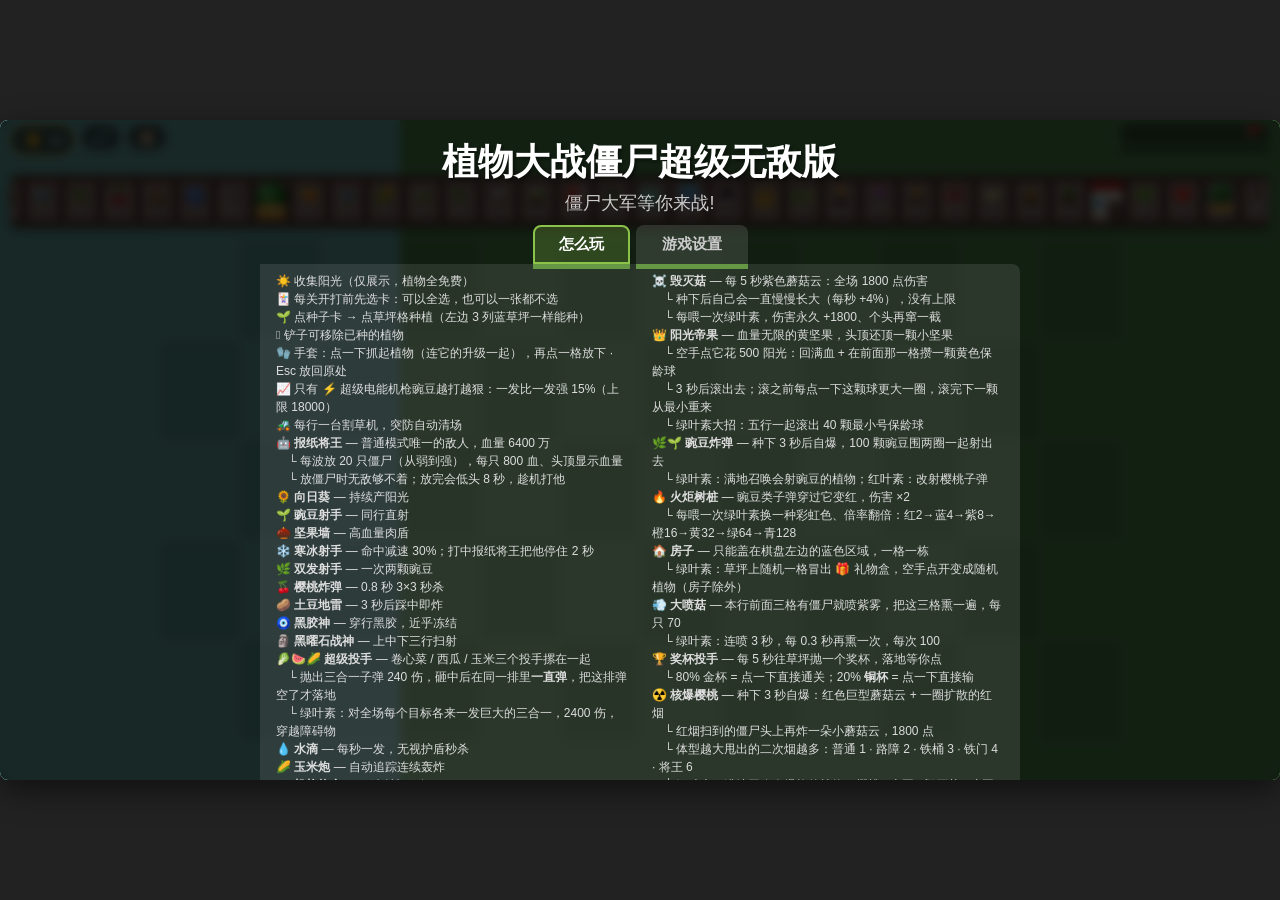
==== commit a13f1eb2: "docs 同步：叶子豌豆 / 吐球连发 / 射手大招 / 土豆地雷 / 新造型 - 用当前源码重新打了一遍包，覆盖前面这五笔 - docs/index.html 与 index.html 逐行比对，只" ====
--- a/docs/index.html
+++ b/docs/index.html
@@ -39,12 +39,12 @@
           </div>
           <div class="seed-packet" data-plant="iceshooter">
             <div class="cooldown-overlay"></div>
-            <div class="seed-icon">❄️</div>
+            <div class="seed-icon"><span class="ice-pea"><i class="ip-crystal a"></i><i class="ip-crystal b"></i><i class="ip-crystal c"></i><i class="ip-head"></i><i class="ip-barrel"></i><i class="ip-eye l"></i><i class="ip-eye r"></i><i class="ip-stem"></i><i class="ip-foot l"></i><i class="ip-foot r"></i></span></div>
             <div class="seed-cost">0</div>
           </div>
           <div class="seed-packet" data-plant="doubleshooter">
             <div class="cooldown-overlay"></div>
-            <div class="seed-icon">🌿</div>
+            <div class="seed-icon"><span class="leaf-pea"><i class="lp-leaf a"></i><i class="lp-leaf b"></i><i class="lp-leaf c"></i><i class="lp-head"></i><i class="lp-barrel"></i><i class="lp-brow l"></i><i class="lp-brow r"></i><i class="lp-eye l"></i><i class="lp-eye r"></i><i class="lp-stem"></i><i class="lp-foot l"></i><i class="lp-foot r"></i></span></div>
             <div class="seed-cost">0</div>
           </div>
           <div class="seed-packet" data-plant="cherry">
@@ -54,7 +54,7 @@
           </div>
           <div class="seed-packet" data-plant="potato">
             <div class="cooldown-overlay"></div>
-            <div class="seed-icon">🥔</div>
+            <div class="seed-icon"><span class="potato-mine armed"><i class="pm-knob"></i><i class="pm-rod"></i><i class="pm-body"></i><i class="pm-eye l"></i><i class="pm-eye r"></i><i class="pm-mouth"></i><i class="pm-dirt"></i></span></div>
             <div class="seed-cost">0</div>
           </div>
           <div class="seed-packet" data-plant="glue">
@@ -79,7 +79,7 @@
           </div>
           <div class="seed-packet" data-plant="waterdrop">
             <div class="cooldown-overlay"></div>
-            <div class="seed-icon">💧</div>
+            <div class="seed-icon"><span class="ice-pea drop"><i class="ip-head"></i><i class="ip-barrel"></i><i class="ip-eye l"></i><i class="ip-eye r"></i><i class="ip-drop"></i><i class="ip-dribble"></i><i class="ip-stem"></i><i class="ip-foot l"></i><i class="ip-foot r"></i></span></div>
             <div class="seed-cost">0</div>
           </div>
           <div class="seed-packet" data-plant="corncannon">
@@ -94,7 +94,7 @@
           </div>
           <div class="seed-packet" data-plant="triplepea">
             <div class="cooldown-overlay"></div>
-            <div class="seed-icon">🌳</div>
+            <div class="seed-icon"><span class="triple-pea"><i class="tp-pea top"><i class="tp-leaf"></i><i class="tp-ball"></i><i class="tp-barrel"></i><i class="tp-eye"></i></i><i class="tp-pea mid"><i class="tp-leaf"></i><i class="tp-ball"></i><i class="tp-barrel"></i><i class="tp-eye"></i></i><i class="tp-pea bot"><i class="tp-leaf"></i><i class="tp-ball"></i><i class="tp-barrel"></i><i class="tp-eye"></i></i><i class="tp-stem"></i><i class="tp-foot l"></i><i class="tp-foot r"></i></span></div>
             <div class="seed-cost">0</div>
           </div>
           <div class="seed-packet" data-plant="nutbowling">
--- a/docs/style.css
+++ b/docs/style.css
@@ -1 +1 @@
-:root{--cell-width: 80px;--cell-height: 100px;--grid-rows: 5;--grid-cols: 12;--blue-cols: 3;--board-width: calc(var(--cell-width) * var(--grid-cols));--board-height: calc(var(--cell-height) * var(--grid-rows));--stage-width: 1280px;--board-x: calc((var(--stage-width) - var(--board-width)) / 2);--blue-edge: calc(var(--board-x) + var(--cell-width) * var(--blue-cols));--primary-font: "Segoe UI", Tahoma, Geneva, Verdana, sans-serif}*{box-sizing:border-box;margin:0;padding:0;user-select:none}body{display:flex;justify-content:center;align-items:center;height:100vh;background-color:#222;font-family:var(--primary-font);overflow:hidden}#game-container{position:relative;width:var(--stage-width);height:660px;background:#4a4;background:linear-gradient(to right,#76c7c0 var(--blue-edge),#5a9e5a var(--blue-edge));border-radius:8px;box-shadow:0 10px 30px #00000080;overflow:hidden}#ui-layer{position:absolute;top:0;left:0;width:100%;height:120px;z-index:100;display:flex;flex-wrap:wrap;justify-content:flex-start;align-items:flex-start;padding:4px 10px 0;pointer-events:none;gap:6px}#sun-counter{background:#00000080;color:#fff;padding:3px 10px;border-radius:16px;font-size:18px;font-weight:700;display:flex;align-items:center;gap:6px;pointer-events:auto;border:2px solid #fdcb6e;backdrop-filter:blur(5px)}#sound-toggle{pointer-events:auto;margin:0;padding:2px 8px;font-size:16px;background:#00000080;border:2px solid #888;border-radius:16px;color:#fff;cursor:pointer;box-shadow:none;backdrop-filter:blur(5px);min-width:36px;text-align:center}#sound-toggle:active{transform:scale(.95);box-shadow:none}#home-btn{pointer-events:auto;margin:0;padding:2px 8px;font-size:16px;background:#00000080;border:2px solid #888;border-radius:16px;color:#fff;cursor:pointer;box-shadow:none;backdrop-filter:blur(5px);min-width:36px;text-align:center}#home-btn:active{transform:scale(.95);box-shadow:none}#seed-row{order:3;flex:0 0 100%;min-width:0;display:flex;justify-content:center;pointer-events:none}#seed-bank{display:flex;flex-wrap:nowrap;overflow-x:auto;max-width:100%;min-width:0;gap:2px;align-items:center;justify-content:center;background:#6d4c41;padding:4px 6px;border-radius:8px;box-shadow:0 4px 6px #0000004d;pointer-events:auto;scrollbar-width:thin}#level-progress{margin-left:auto}#plant-count-ctrl{display:flex;align-items:center;gap:2px;background:#0000004d;border-radius:6px;padding:2px 4px;margin-left:2px}#plant-count-ctrl button{margin:0;padding:0;width:20px;height:20px;font-size:14px;font-weight:700;line-height:1;background:#fff3;border:1px solid rgba(255,255,255,.3);border-radius:4px;color:#fff;cursor:pointer;box-shadow:none}#plant-count-ctrl button:hover{background:#ffffff59}#plant-count-input{width:36px;height:20px;font-size:12px;font-weight:700;text-align:center;background:#0006;border:1px solid rgba(255,255,255,.3);border-radius:4px;color:#fff;padding:0 2px;-moz-appearance:textfield}#plant-count-input::-webkit-outer-spin-button,#plant-count-input::-webkit-inner-spin-button{-webkit-appearance:none}.seed-packet{position:relative;flex:0 0 auto;width:36px;height:44px;background:#a1887f;border:2px solid #3e2723;border-radius:4px;cursor:pointer;display:flex;flex-direction:column;align-items:center;justify-content:center;transition:transform .1s;overflow:hidden}.seed-packet:hover{transform:scale(1.05);background:#bcaaa4}.seed-packet.cooldown{filter:grayscale(60%) brightness(.7);cursor:not-allowed}.seed-packet.selected{border:3px solid #ffeb3b;box-shadow:0 0 10px #ffeb3b;transform:scale(1.1)}.cooldown-overlay{position:absolute;bottom:0;left:0;width:100%;height:0%;background:#00000080;pointer-events:none;transition:height .1s linear}.seed-icon{font-size:16px;line-height:1;z-index:1}.seed-cost{font-size:10px;font-weight:700;color:#fff;text-shadow:1px 1px 0 #000;z-index:1}#level-progress{pointer-events:auto}#progress-bar{position:relative;width:150px;height:20px;background:#0006;border-radius:10px;overflow:hidden;border:2px solid #555}#progress-fill{height:100%;width:0%;background:linear-gradient(to right,#e74c3c,#f39c12,#2ecc71);transition:width .5s ease;border-radius:10px}#flag-marker{position:absolute;right:2px;top:-2px;font-size:16px}#wave-stats{margin-top:4px;font-size:12px;font-weight:700;color:#fff;background:#0000008c;padding:2px 8px;border-radius:6px;text-align:center;white-space:nowrap}#game-board{position:absolute;top:120px;left:var(--board-x);width:var(--board-width);height:var(--board-height);perspective:1400px;perspective-origin:50% 0%}.grid-cell{position:absolute;width:var(--cell-width);height:var(--cell-height);border:1px solid rgba(255,255,255,.1)}.grid-cell.blue-lawn{border-color:#ffffff38}.stack-badge,.plant-count-badge{position:absolute;bottom:4px;right:2px;background:#000000bf;color:#f1c40f;font-size:11px;font-weight:700;padding:1px 4px;border-radius:4px;pointer-events:none;z-index:25;line-height:1.4}.entity{position:absolute;width:var(--cell-width);height:var(--cell-height);display:flex;justify-content:center;align-items:center;z-index:10}.plant{z-index:20;font-size:40px;transform-style:preserve-3d;animation:plantSpawn .45s cubic-bezier(.34,1.56,.64,1) forwards,plantFloat 2.8s ease-in-out .45s infinite}.plant:after{content:"";position:absolute;bottom:6px;left:50%;transform:translate(-50%) translateZ(-10px);width:44px;height:10px;background:#00000047;border-radius:50%;filter:blur(5px);pointer-events:none}.plant.hit{animation:plantHit .35s ease-out forwards!important}@keyframes plantSpawn{0%{opacity:0;transform:rotateX(-90deg) scale(.4) translateY(30px)}60%{opacity:1;transform:rotateX(12deg) scale(1.08)}to{transform:rotateX(0) scale(1)}}@keyframes plantFloat{0%{transform:translateY(0) rotateY(0) rotate(0)}20%{transform:translateY(-7px) rotateY(10deg) rotate(1deg)}50%{transform:translateY(-10px) rotateY(0) rotate(0)}80%{transform:translateY(-7px) rotateY(-10deg) rotate(-1deg)}to{transform:translateY(0) rotateY(0) rotate(0)}}@keyframes plantHit{0%{transform:translate(0) rotate(0);filter:brightness(1)}20%{transform:translate(-7px) rotate(-5deg);filter:brightness(4) sepia(1) saturate(8) hue-rotate(-20deg)}45%{transform:translate(7px) rotate(5deg);filter:brightness(3) sepia(1) saturate(6)}70%{transform:translate(-4px) rotate(-2deg);filter:brightness(1.5)}to{transform:translate(0) rotate(0);filter:brightness(1)}}.zombie{z-index:30;color:#8c9eff;font-size:40px;transition:left 0 linear;transform:scaleX(-1)}.zombie-inner{display:inline-flex;align-items:flex-end;gap:2px;line-height:1}.zombie-body{width:56px;height:82px;image-rendering:pixelated;image-rendering:crisp-edges;display:block;filter:drop-shadow(1px 2px 0 rgba(0,0,0,.35))}.zombie-acc{font-size:28px;line-height:1;display:inline-block;transform:scaleX(-1)}.zombie.eating{animation:zombieChomp .3s ease-in-out infinite}@keyframes zombieChomp{0%{transform:scaleX(-1) translateY(0) scaleY(1)}25%{transform:scaleX(-1) translateY(-6px) scaleY(1.08)}50%{transform:scaleX(-1) translateY(0) scaleY(1)}75%{transform:scaleX(-1) translateY(-3px) scaleY(1.04)}to{transform:scaleX(-1) translateY(0) scaleY(1)}}.zombie.wanderer{font-size:56px;filter:drop-shadow(0 0 12px #e74c3c) drop-shadow(0 0 24px #c0392b);animation:wandererPulse 1.2s ease-in-out infinite}@keyframes wandererPulse{0%,to{filter:drop-shadow(0 0 10px #e74c3c) drop-shadow(0 0 20px #c0392b)}50%{filter:drop-shadow(0 0 20px #ff6b6b) drop-shadow(0 0 40px #e74c3c)}}.projectile{position:absolute;width:20px;height:20px;background:#0f0;border-radius:50%;z-index:25;box-shadow:0 0 5px #0f0}.projectile.gatling{width:14px;height:14px;background:#ff0;border:1px solid #f90;box-shadow:0 0 6px #ff0,0 0 12px #f90}.projectile.ice{width:20px;height:20px;background:#00e5ff;box-shadow:0 0 8px #00e5ff,0 0 16px #0091ea}.projectile.piercing{width:28px;height:28px;background:#f60;box-shadow:0 0 10px #f60,0 0 20px #f30}.projectile.glue{width:24px;height:24px;background:#0a0a2e;border:2px solid #00bcd4;box-shadow:0 0 10px #00bcd4,0 0 20px #006064}.projectile.obsidian{width:32px;height:32px;background:#1a0033;border:2px solid #9b59b6;box-shadow:0 0 12px #9b59b6,0 0 25px #8e44ad,0 0 40px #6c3483}.projectile.waterdrop{width:16px;height:22px;background:radial-gradient(ellipse at 40% 30%,#a8e6ff,#09c);border-radius:50%/60% 60% 40% 40%;box-shadow:0 0 8px #0cf,0 0 18px #00c8ff99;border:none}.projectile.primitivepea{width:22px;height:22px;background:radial-gradient(circle at 35% 35%,#fffbe6,gold 60%,#b8860b);border:2px solid #fff58c;box-shadow:0 0 10px #ffec3d,0 0 20px #ffb300,0 0 30px #c084fc;animation:yswd-spin .5s linear infinite}@keyframes yswd-spin{0%{transform:rotate(0)}to{transform:rotate(360deg)}}.plant.ultimate{filter:drop-shadow(0 0 14px #00ff7f) drop-shadow(0 0 28px #00e676);animation:ult-pulse .35s ease-in-out infinite alternate;z-index:30}@keyframes ult-pulse{0%{transform:scale(1);filter:drop-shadow(0 0 12px #00ff7f) drop-shadow(0 0 22px #00e676)}to{transform:scale(1.15);filter:drop-shadow(0 0 22px #b9ffd0) drop-shadow(0 0 40px #00ff7f)}}.projectile.bowling{width:56px;height:56px;background:radial-gradient(circle at 32% 30%,#d6a16d,#8b4513 65%,#3e2410);border:3px solid #2c1810;border-radius:50%;box-shadow:0 0 14px #8b4513,0 0 28px #6543218c;animation:bowling-roll .18s linear infinite}@keyframes bowling-roll{0%{transform:rotate(0)}to{transform:rotate(360deg)}}.lob-cabbage{position:absolute;font-size:44px;line-height:1;z-index:60;pointer-events:none;transform-origin:center;filter:drop-shadow(0 0 12px #7cb342) drop-shadow(0 0 24px #33691e)}.cabbage-splash{position:absolute;width:80px;height:80px;z-index:59;pointer-events:none;border-radius:50%;background:radial-gradient(circle at 50% 50%,rgba(200,255,150,.95),rgba(85,139,47,.6) 50%,transparent 72%);animation:cabbage-splash .45s ease-out forwards}@keyframes cabbage-splash{0%{opacity:1;transform:scale(.4)}to{opacity:0;transform:scale(1.8)}}.plant.magnetshroom .plant-inner{animation:magnet-pulse 1.2s ease-in-out infinite;filter:drop-shadow(0 0 8px #c084fc)}@keyframes magnet-pulse{0%,to{transform:scale(1);filter:drop-shadow(0 0 6px #c084fc)}50%{transform:scale(1.15);filter:drop-shadow(0 0 18px #a855f7) drop-shadow(0 0 30px #7e22ce)}}.zombie.magnetized{filter:drop-shadow(0 0 10px #c084fc) drop-shadow(0 0 20px #7e22ce)!important}.magnet-shockwave{position:absolute;width:120px;height:120px;margin:-60px 0 0 -60px;z-index:19;pointer-events:none;border-radius:50%;border:4px solid rgba(192,132,252,.9);box-shadow:0 0 20px #a855f7cc,inset 0 0 20px #a855f780;animation:magnet-shockwave .52s ease-out forwards}@keyframes magnet-shockwave{0%{opacity:.95;transform:scale(.25)}to{opacity:0;transform:scale(3.4)}}.magnet-field{position:absolute;left:0;width:100%;height:100px;z-index:17;pointer-events:none;background:linear-gradient(90deg,#a855f70d,#c084fc73,#a855f70d);box-shadow:inset 0 0 30px #7e22cecc;animation:magnet-field .5s ease-in-out infinite alternate}@keyframes magnet-field{0%{opacity:.45}to{opacity:1}}.magnet-blast-band{position:absolute;left:0;width:100%;height:100px;z-index:58;pointer-events:none;background:linear-gradient(90deg,#ffffffe6,#c084fce6,#ffffffe6);animation:magnet-band .6s ease-out forwards}@keyframes magnet-band{0%{opacity:1;transform:scaleY(1)}to{opacity:0;transform:scaleY(2.4)}}.magnet-blast{position:absolute;width:90px;height:90px;z-index:59;pointer-events:none;border-radius:50%;background:radial-gradient(circle at 50% 50%,rgba(255,255,255,.95),rgba(168,85,247,.7) 45%,transparent 72%);animation:magnet-blast .5s ease-out forwards}@keyframes magnet-blast{0%{opacity:1;transform:scale(.3)}to{opacity:0;transform:scale(2)}}.skull-pea{position:relative;display:inline-block;width:1.1em;height:1em;vertical-align:middle;line-height:1}.skull-pea .sk-head{position:absolute;left:.32em;top:.38em;width:.48em;height:.44em;border-radius:50%;background:radial-gradient(circle at 34% 28%,#e2ffae,#9ada4e 45%,#5f9e2c);border:.03em solid #457a1f}.skull-pea .sk-barrel{position:absolute;right:.02em;top:.46em;width:.34em;height:.28em;border-radius:.05em .14em .14em .05em;background:linear-gradient(180deg,#d5f59c,#93d148 55%,#5f9e2c);border:.03em solid #457a1f}.skull-pea .sk-barrel:after{content:"";position:absolute;right:.02em;top:50%;width:.12em;height:.18em;transform:translateY(-50%);border-radius:50%;background:radial-gradient(ellipse at 40% 40%,#4a4a4a,#111)}.skull-pea .sk-eye{position:absolute;left:.54em;top:.5em;width:.11em;height:.13em;background:#fff;border:.022em solid #2f3a1c;border-radius:50%}.skull-pea .sk-eye:after{content:"";position:absolute;left:34%;top:30%;width:44%;height:46%;background:#1f2412;border-radius:50%}.skull-pea .sk-frill{position:absolute;left:.04em;top:.14em;width:.42em;height:.38em;border-radius:46% 30% 34% 44%;background:radial-gradient(circle at 40% 30%,#f5f1e4,#d8d2c0 55%,#b0a894);border:.03em solid #8d8676;transform:rotate(-8deg)}.skull-pea .sk-frill:after{content:"";position:absolute;inset:.06em;background:radial-gradient(circle at 28% 32%,rgba(120,112,96,.55) 0 .05em,transparent .055em),radial-gradient(circle at 62% 26%,rgba(120,112,96,.45) 0 .04em,transparent .045em),radial-gradient(circle at 40% 66%,rgba(120,112,96,.4) 0 .045em,transparent .05em)}.skull-pea .sk-skull{position:absolute;left:.26em;top:.18em;width:.4em;height:.26em;border-radius:50% 50% 36% 36%;background:linear-gradient(180deg,#fbf8ef,#e2dccb 55%,#c3bba6);border:.03em solid #8d8676;transform:rotate(-6deg)}.skull-pea .sk-socket{position:absolute;left:.44em;top:.26em;width:.1em;height:.08em;background:#6b6355;border-radius:50%;transform:rotate(-10deg)}.skull-pea .sk-horn{position:absolute;background:linear-gradient(180deg,#fbf8ef,#cfc7b2);border:.025em solid #8d8676}.skull-pea .sk-horn.top{left:.52em;top:.08em;width:.2em;height:.14em;border-radius:60% 20%;transform:rotate(-28deg)}.skull-pea .sk-horn.side{left:.22em;top:.1em;width:.13em;height:.1em;border-radius:60% 20%;transform:rotate(-52deg)}.skull-pea .sk-collar{position:absolute;left:.24em;top:.76em;width:.56em;height:.14em;background:radial-gradient(ellipse at 18% 40%,#8bc34a 0 .08em,transparent .09em),radial-gradient(ellipse at 50% 55%,#7cb342 0 .09em,transparent .1em),radial-gradient(ellipse at 82% 40%,#8bc34a 0 .08em,transparent .09em)}.skull-pea .sk-foot{position:absolute;bottom:.02em;width:.22em;height:.11em;background:radial-gradient(ellipse at 40% 35%,#aed581,#689f38 70%);border:.025em solid #4e7d24;border-radius:50%}.skull-pea .sk-foot.l{left:.3em;transform:rotate(-12deg)}.skull-pea .sk-foot.r{left:.56em;transform:rotate(12deg)}.crown-pea{position:relative;display:inline-block;width:1.05em;height:1em;vertical-align:middle;line-height:1}.crown-pea .cw-head{position:absolute;left:.16em;top:.26em;width:.54em;height:.5em;border-radius:50%;background:radial-gradient(circle at 34% 28%,#e2ffae,#9ada4e 45%,#5f9e2c);border:.03em solid #457a1f}.crown-pea .cw-barrel{position:absolute;right:.03em;top:.36em;width:.34em;height:.27em;border-radius:.05em .14em .14em .05em;background:linear-gradient(180deg,#d5f59c,#93d148 55%,#5f9e2c);border:.03em solid #457a1f}.crown-pea .cw-barrel:after{content:"";position:absolute;right:.02em;top:50%;width:.12em;height:.18em;transform:translateY(-50%);border-radius:50%;background:radial-gradient(ellipse at 40% 40%,#4a4a4a,#111)}.crown-pea .cw-eye{position:absolute;left:.42em;top:.38em;width:.13em;height:.15em;background:#fff;border:.022em solid #2f3a1c;border-radius:50%}.crown-pea .cw-eye:after{content:"";position:absolute;left:34%;top:30%;width:44%;height:46%;background:#1f2412;border-radius:50%}.crown-pea .cw-leaf{position:absolute;left:.06em;top:.24em;width:.24em;height:.13em;background:linear-gradient(120deg,#8bc34a,#4e7d24);border-radius:50% 0;transform:rotate(-24deg)}.crown-pea .cw-crown{position:absolute;left:.2em;top:.08em;width:.42em;height:.22em;background:linear-gradient(180deg,#ffe082,#ffc107 55%,#e0a100);clip-path:polygon(0 100%,0 34%,17% 66%,33% 6%,50% 60%,67% 6%,83% 66%,100% 34%,100% 100%);filter:drop-shadow(0 .01em .02em rgba(0,0,0,.35))}.crown-pea .cw-crown:after{content:"";position:absolute;left:-.02em;right:-.02em;bottom:-.05em;height:.09em;background:radial-gradient(circle at 22% 50%,#e53935 0 .025em,transparent .028em),radial-gradient(circle at 50% 50%,#e53935 0 .028em,transparent .031em),radial-gradient(circle at 78% 50%,#e53935 0 .025em,transparent .028em),linear-gradient(180deg,#ffd54f,#e0a100);border-radius:.03em}.crown-pea .cw-stem{position:absolute;left:.4em;top:.7em;width:.05em;height:.18em;background:linear-gradient(180deg,#7cb342,#558b2f);border-radius:.02em}.crown-pea .cw-foot{position:absolute;bottom:.02em;width:.24em;height:.11em;background:radial-gradient(ellipse at 40% 35%,#aed581,#689f38 70%);border:.025em solid #4e7d24;border-radius:50%}.crown-pea .cw-foot.l{left:.18em;transform:rotate(-12deg)}.crown-pea .cw-foot.r{left:.46em;transform:rotate(12deg)}.helmet-pea{position:relative;display:inline-block;width:1.05em;height:1em;vertical-align:middle;line-height:1}.helmet-pea .hp-head{position:absolute;left:.12em;top:.3em;width:.56em;height:.5em;border-radius:50%;background:radial-gradient(circle at 34% 30%,#d7f59a,#96cf46 45%,#5c9c2e);border:.03em solid #3f7220}.helmet-pea .hp-barrel{position:absolute;right:.02em;top:.4em;width:.36em;height:.28em;border-radius:.05em .14em .14em .05em;background:linear-gradient(180deg,#cdee92,#8dc63f 55%,#5c9c2e);border:.03em solid #3f7220}.helmet-pea .hp-barrel:after{content:"";position:absolute;right:.02em;top:50%;width:.12em;height:.18em;transform:translateY(-50%);border-radius:50%;background:radial-gradient(ellipse at 40% 40%,#4a4a4a,#111)}.helmet-pea .hp-eye{position:absolute;top:.44em;width:.09em;height:.11em;background:#fff;border:.02em solid #2f3a1c;border-radius:50%}.helmet-pea .hp-eye:after{content:"";position:absolute;left:30%;top:32%;width:46%;height:46%;background:#1f2412;border-radius:50%}.helmet-pea .hp-eye.l{left:.3em}.helmet-pea .hp-eye.r{left:.44em}.helmet-pea .hp-brow{position:absolute;top:.4em;width:.12em;height:.035em;background:#2f3a1c;border-radius:.02em}.helmet-pea .hp-brow.l{left:.27em;transform:rotate(14deg)}.helmet-pea .hp-brow.r{left:.42em;transform:rotate(-6deg)}.helmet-pea .hp-helmet{position:absolute;left:.04em;top:.14em;width:.74em;height:.34em;border-radius:.4em .4em .1em .1em;background:linear-gradient(180deg,#4a6079,#2f4257 55%,#1c2b3a);border:.03em solid #16222e;transform:rotate(-7deg);box-shadow:inset 0 .05em .05em #ffffff47}.helmet-pea .hp-helmet:after{content:"";position:absolute;left:-.06em;right:-.09em;bottom:-.045em;height:.1em;background:linear-gradient(180deg,#35495f,#16222e);border-radius:.06em}.helmet-pea .hp-badge{position:absolute;left:.12em;top:.19em;width:.56em;height:.14em;transform:rotate(-7deg);background:radial-gradient(circle at 8% 60%,#ffca28 0 .028em,transparent .03em),radial-gradient(circle at 22% 45%,#ffca28 0 .028em,transparent .03em),radial-gradient(circle at 36% 35%,#ffca28 0 .028em,transparent .03em)}.helmet-pea .hp-badge:after{content:"";position:absolute;right:.02em;top:0;width:.2em;height:.13em;background:#ffca28;clip-path:polygon(0 34%,50% 0,100% 34%,100% 52%,50% 18%,0 52%,0 76%,50% 42%,100% 76%,100% 94%,50% 60%,0 94%)}.helmet-pea .hp-strap{position:absolute;left:.16em;top:.42em;width:.05em;height:.22em;background:linear-gradient(180deg,#2f4257,#16222e);border-radius:.02em;transform:rotate(6deg)}.helmet-pea .hp-collar{position:absolute;left:.08em;top:.66em;width:.6em;height:.16em;background:radial-gradient(ellipse at 20% 50%,#7cb342 0 .09em,transparent .1em),radial-gradient(ellipse at 50% 40%,#8bc34a 0 .1em,transparent .11em),radial-gradient(ellipse at 80% 55%,#7cb342 0 .09em,transparent .1em)}.helmet-pea .hp-stem{position:absolute;left:.36em;top:.74em;width:.05em;height:.16em;background:linear-gradient(180deg,#7cb342,#558b2f);border-radius:.02em}.helmet-pea .hp-foot{position:absolute;bottom:.02em;width:.22em;height:.1em;background:radial-gradient(ellipse at 40% 35%,#aed581,#689f38 70%);border:.025em solid #4e7d24;border-radius:50%}.helmet-pea .hp-foot.l{left:.16em;transform:rotate(-12deg)}.helmet-pea .hp-foot.r{left:.42em;transform:rotate(12deg)}.plant.mg-recoil{animation:mg-recoil .4s ease-out}@keyframes mg-recoil{0%{transform:translate(0)}20%{transform:translate(-10px) scale(1.12)}to{transform:translate(0) scale(1)}}.mg-badge{position:absolute;top:2px;right:2px;background:#000000c7;color:#ffd54f;font-size:10px;font-weight:700;padding:1px 4px;border-radius:4px;line-height:1.4;pointer-events:none;z-index:26;text-shadow:0 0 4px #ff9800}.mg-muzzle{position:absolute;width:60px;height:40px;z-index:26;pointer-events:none;border-radius:50%;background:radial-gradient(ellipse at 20% 50%,rgba(255,255,200,.95),rgba(255,170,0,.7) 45%,transparent 72%);animation:mg-muzzle .32s ease-out forwards}@keyframes mg-muzzle{0%{opacity:1;transform:scaleX(.5)}to{opacity:0;transform:scaleX(1.6)}}.projectile.mgpea{width:14px;height:14px;background:radial-gradient(circle at 35% 30%,#d9ffb0,#66bb2a 60%,#2e7d10);box-shadow:0 0 6px #8bc34a,0 0 12px #78be3cb3}.projectile.scatterpea{width:12px;height:12px;background:radial-gradient(circle at 35% 30%,#fdffd0,#b2ff30 60%,#6a9c00);box-shadow:0 0 6px #cddc39,0 0 14px #c8ff3cbf}.elec-pea{filter:hue-rotate(135deg) saturate(1.5) drop-shadow(0 0 6px #00e5ff)}.elec-pea .hp-helmet{filter:hue-rotate(-135deg) saturate(.67) drop-shadow(0 1px 2px rgba(0,0,0,.55))}.elec-muzzle{position:absolute;width:60px;height:40px;z-index:26;pointer-events:none;border-radius:50%;background:radial-gradient(ellipse at 20% 50%,rgba(224,255,255,.98),rgba(0,229,255,.72) 45%,transparent 72%);animation:mg-muzzle .32s ease-out forwards}.projectile.elecpea{width:14px;height:14px;background:radial-gradient(circle at 35% 30%,#e0ffff,#00e5ff 55%,#0091ea);box-shadow:0 0 8px #00e5ff,0 0 16px #00e5ffcc;animation:elec-flicker .18s steps(2) infinite alternate}.projectile.elecscatter{width:12px;height:12px;background:radial-gradient(circle at 35% 30%,azure,#64ffda 55%,#00b8d4);box-shadow:0 0 7px #64ffda,0 0 14px #64ffdabf;animation:elec-flicker .14s steps(2) infinite alternate}@keyframes elec-flicker{0%{filter:brightness(1)}to{filter:brightness(1.6)}}.elec-badge{position:absolute;top:2px;right:2px;background:#000000c7;color:#84ffff;font-size:10px;font-weight:700;padding:1px 4px;border-radius:4px;line-height:1.4;pointer-events:none;z-index:26;text-shadow:0 0 4px #00e5ff}#card-picker{flex-direction:column;gap:10px;padding:18px 24px}#card-picker h2{color:#ffe082;text-shadow:0 2px 0 #000;font-size:26px}#card-picker .cp-hint{color:#e0e0e0;font-size:13px;margin-top:-4px}#card-picker .cp-grid{display:flex;flex-wrap:wrap;justify-content:center;gap:8px;max-width:1120px;max-height:400px;overflow-y:auto;padding:4px}#card-picker .cp-card{width:84px;padding:6px 4px 5px;background:#5a3c28d9;border:2px solid #3e2723;border-radius:6px;cursor:pointer;text-align:center;transition:transform .1s,box-shadow .15s,opacity .15s;opacity:.45;filter:grayscale(70%)}#card-picker .cp-card:hover{transform:scale(1.06)}#card-picker .cp-card.picked{opacity:1;filter:none;border-color:#ffeb3b;box-shadow:0 0 10px #ffeb3bbf;background:#785537f2}#card-picker .cp-icon{font-size:24px;line-height:1.1;height:32px;display:flex;align-items:center;justify-content:center;overflow:hidden}#card-picker .cp-icon img,#card-picker .cp-icon svg{max-width:30px;max-height:30px}#card-picker .cp-name{margin-top:3px;font-size:11px;font-weight:700;color:#fff;text-shadow:1px 1px 0 #000;white-space:nowrap;overflow:hidden;text-overflow:ellipsis}#card-picker .cp-actions{display:flex;gap:10px;align-items:center}#card-picker .cp-btn{margin:0;padding:8px 16px;font-size:15px;font-weight:700;border-radius:8px;border:2px solid #3e2723;background:#8d6e63;color:#fff;cursor:pointer}#card-picker .cp-btn:hover{background:#a1887f}#card-picker .cp-go{background:#7cb342;border-color:#33691e;padding:8px 24px;font-size:17px}#card-picker .cp-go:hover{background:#8bc34a}.fume-shroom{position:relative;display:inline-block;width:1em;height:1em;vertical-align:middle;filter:drop-shadow(0 2px 3px rgba(0,0,0,.35))}.fume-shroom .fs-bulb{position:absolute;left:50%;top:0;width:.66em;height:.62em;transform:translate(-50%);border-radius:50% 50% 42% 42%;background:radial-gradient(circle at 26% 22%,#ffffff80,#fff0 40%),radial-gradient(circle at 62% 34%,rgba(106,27,154,.55) 0 .07em,transparent .08em),radial-gradient(circle at 34% 58%,rgba(106,27,154,.5) 0 .06em,transparent .07em),radial-gradient(circle at 70% 66%,rgba(106,27,154,.45) 0 .05em,transparent .06em),linear-gradient(180deg,#e29ae8,#c964d6 45%,#9c3fb0);box-shadow:inset -.05em -.07em .1em #00000047}.fume-shroom .fs-spout{position:absolute;right:.02em;top:.2em;width:.3em;height:.22em;border-radius:.06em .1em .1em .06em;background:linear-gradient(180deg,#d78fe0,#a94cbb 60%,#7b2e8c);box-shadow:inset -.03em -.03em .05em #0000004d}.fume-shroom .fs-base{position:absolute;left:50%;bottom:0;width:.5em;height:.34em;transform:translate(-50%);border-radius:.16em .16em .1em .1em;background:linear-gradient(180deg,#e8f5c8,#c5d98f 60%,#9db56a)}.fume-shroom .fs-eye{position:absolute;bottom:.17em;width:.07em;height:.07em;background:#3e4a2a;border-radius:50%}.fume-shroom .fs-eye.l{left:.34em}.fume-shroom .fs-eye.r{right:.34em}.fume-shroom .fs-mouth{position:absolute;left:50%;bottom:.09em;width:.12em;height:.05em;transform:translate(-50%);border-bottom:.03em solid #3e4a2a;border-radius:0 0 .06em .06em}.fume-cloud{position:absolute;height:88px;z-index:23;pointer-events:none;border-radius:44px;background:linear-gradient(90deg,#ba68c8bf,#9c3fb080 45%,#6a1b9a00);filter:blur(2px);animation:fume-puff .6s ease-out forwards}@keyframes fume-puff{0%{opacity:0;transform:scaleX(.15);transform-origin:0 50%}25%{opacity:.95;transform:scaleX(1);transform-origin:0 50%}to{opacity:0;transform:scaleX(1.05);transform-origin:0 50%}}.fume-cloud.big{animation:fume-hold 3s linear forwards;background:linear-gradient(90deg,#ce93d8e6,#ab47bcb3 45%,#6a1b9a1a)}@keyframes fume-hold{0%{opacity:0;transform:scaleX(.2);transform-origin:0 50%}8%{opacity:.95;transform:scaleX(1);transform-origin:0 50%}90%{opacity:.95}to{opacity:0}}.plant.fume-blasting .fume-shroom{animation:fume-blast .3s ease-in-out infinite alternate;filter:drop-shadow(0 0 10px #ce93d8) drop-shadow(0 0 20px rgba(156,39,176,.8))}@keyframes fume-blast{0%{transform:scale(1)}to{transform:scale(1.08,.94)}}.trophy-pult{position:relative;display:inline-block;width:1em;height:.9em;vertical-align:middle;filter:drop-shadow(0 2px 3px rgba(0,0,0,.35))}.trophy-pult .tp-cup{position:absolute;left:50%;top:-.02em;transform:translate(-50%);font-size:.62em;font-style:normal;line-height:1}.trophy-pult .tp-board{position:absolute;left:50%;bottom:0;transform:translate(-50%);width:.86em;height:.22em;background:linear-gradient(180deg,#c8956b,#8d5a34 55%,#5d3319);border:.035em solid #4e2f19;border-radius:.05em;box-shadow:inset 0 .04em #ffffff40}.pult-trophy{position:absolute;width:40px;height:48px;z-index:33;cursor:pointer;display:flex;align-items:center;justify-content:center;font-size:34px;line-height:1}.pult-trophy.win .pt-cup{filter:drop-shadow(0 0 8px #ffd54f) drop-shadow(0 0 16px rgba(255,193,7,.85))}.pult-trophy.fail .pt-cup{filter:sepia(1) saturate(2.2) hue-rotate(-18deg) brightness(.72) drop-shadow(0 0 7px #a1552b) drop-shadow(0 0 14px rgba(120,60,20,.8))}.pult-trophy.landed{animation:pult-trophy-idle 1.6s ease-in-out infinite alternate}@keyframes pult-trophy-idle{0%{transform:translateY(0) scale(1)}to{transform:translateY(-5px) scale(1.06)}}.nuke-cherry{position:relative;display:inline-block;width:1em;height:1em;vertical-align:middle;filter:drop-shadow(0 0 6px rgba(244,67,54,.75))}.nuke-cherry .nc-cap{position:absolute;left:50%;bottom:.3em;transform:translate(-50%);width:.9em;height:.36em;background:radial-gradient(ellipse at 35% 25%,#ff8a80,#d32f2f 55%,#7f0000);border-radius:.45em .45em .08em .08em}.nuke-cherry .nc-stem{position:absolute;left:50%;bottom:0;transform:translate(-50%);width:.3em;height:.34em;background:linear-gradient(180deg,#d0d0d0,#9e9e9e 55%,#6b6b6b);border-radius:.04em .04em .12em .12em}.nuke-cherry .nc-cherry{position:absolute;left:50%;top:-.06em;transform:translate(-50%);font-size:.62em;line-height:1}.nuke-cloud{position:absolute;z-index:41;pointer-events:none;border-radius:50% 50% 44% 44%/68% 68% 32% 32%;background:radial-gradient(ellipse at 50% 35%,#fff0e6fa,#ff7043eb 38%,#b71c1ccc 72%,#780a0a00);animation:nuke-cloud 1.1s ease-out forwards}.nuke-cloud.mini{animation-duration:.8s}@keyframes nuke-cloud{0%{opacity:.2;transform:scale(.3,.2) translateY(40px)}30%{opacity:1;transform:scale(1) translateY(0)}to{opacity:0;transform:scale(1.4,1.2) translateY(-30px)}}.nuke-stem{position:absolute;z-index:40;pointer-events:none;border-radius:40%;background:linear-gradient(180deg,#ff7043eb,#b71c1c40);animation:doom-stem 1.1s ease-out forwards}.nuke-stem.mini{animation-duration:.8s}.nuke-flash{position:absolute;inset:0;z-index:39;pointer-events:none;background:radial-gradient(circle at 50% 50%,#ffdcc8e6,#e539358c 55%,#780a0a59);animation:doom-flash .7s ease-out forwards}.nuke-smoke.puff{border-width:8px;border-color:#ff704380;box-shadow:0 0 24px #ff70438c,inset 0 0 24px #ffab9180}.nuke-smoke{position:absolute;z-index:38;pointer-events:none;border-radius:50%;border:14px solid rgba(229,57,53,.45);box-shadow:0 0 40px #e5393599,inset 0 0 40px #ff8a658c;background:radial-gradient(circle at 50% 50%,#ff572200 62%,#ff572247 82%,#b71c1c00)}.squash-fruit{position:relative;display:inline-block;width:.95em;height:.85em;vertical-align:middle;transition:transform .25s ease-out;filter:drop-shadow(0 2px 3px rgba(0,0,0,.35))}.squash-fruit .sq-body{position:absolute;inset:0;border-radius:50%;background:repeating-linear-gradient(38deg,rgba(255,255,255,.55) 0 .03em,transparent .03em .13em),repeating-linear-gradient(-38deg,rgba(255,255,255,.5) 0 .03em,transparent .03em .13em),radial-gradient(circle at 34% 30%,#f2e6b8,#d9c47e 55%,#a89141);box-shadow:inset -.06em -.08em .12em #0000004d}.squash-fruit .sq-stem{position:absolute;left:46%;top:-.1em;width:.1em;height:.16em;background:linear-gradient(180deg,#7cb342,#33691e);border-radius:.04em;transform:rotate(-14deg)}.squash-fruit .sq-eye{position:absolute;top:34%;width:.17em;height:.17em;background:#fff;border:.03em solid #6d5b2a;border-radius:50%;transition:transform .25s ease-out}.squash-fruit .sq-eye.l{left:22%}.squash-fruit .sq-eye.r{right:22%}.squash-fruit .sq-eye:after{content:"";position:absolute;left:30%;top:28%;width:44%;height:44%;background:#2e2a1a;border-radius:50%;transition:left .25s ease-out}.plant.squash-stare .squash-fruit{transform:translate(4px) rotate(6deg)}.plant.squash-stare .squash-fruit .sq-eye:after{left:52%}.plant.squash-leap .squash-fruit{animation:squash-leap .6s ease-in forwards}@keyframes squash-leap{0%{transform:translateY(0) scale(1)}45%{transform:translateY(-70px) scale(1.25)}85%{transform:translateY(-10px) scale(1.3)}to{transform:translateY(6px) scale(1.35,.75)}}.plant.squash-back .squash-fruit{animation:squash-back .4s ease-out}@keyframes squash-back{0%{transform:translateY(-24px) scale(.9)}to{transform:translateY(0) scale(1)}}.squash-smash{position:absolute;width:150px;height:150px;margin:-75px 0 0 -75px;z-index:28;pointer-events:none;border-radius:50%;background:radial-gradient(circle at 50% 50%,#fffadcf2,#d9c47ed9 45%,#a8914100 75%);animation:squash-smash .5s ease-out forwards}@keyframes squash-smash{0%{opacity:1;transform:scale(.3)}to{opacity:0;transform:scale(1.5)}}.cabbage-pult{position:relative;display:inline-block;width:1em;height:.92em;vertical-align:middle;filter:drop-shadow(0 2px 3px rgba(0,0,0,.35))}.cabbage-pult .cp-cabbage{position:absolute;left:50%;top:.03em;transform:translate(-50%);width:.62em;height:.58em;border-radius:50%;background:repeating-radial-gradient(circle at 38% 32%,rgba(255,255,255,.35) 0 .03em,transparent .03em .12em),radial-gradient(circle at 36% 30%,#eaffd0,#8bc34a 55%,#33691e);box-shadow:inset -.06em -.08em .12em #00000047}.cabbage-pult .cp-cabbage:after{content:"";position:absolute;left:34%;top:26%;width:.18em;height:.14em;background:radial-gradient(ellipse at 50% 50%,#ffffffd9,#c8f0a000);border-radius:50%}.cabbage-pult .cp-base{position:absolute;left:50%;bottom:0;transform:translate(-50%);width:.78em;height:.3em;background:linear-gradient(180deg,#a1673c,#6d4326);border:.035em solid #4e2f19;border-radius:.06em .06em .14em .14em}.kernel-pult{position:relative;display:inline-block;width:1em;height:.92em;vertical-align:middle;filter:drop-shadow(0 2px 3px rgba(0,0,0,.35))}.kernel-pult .kp-corn{position:absolute;left:50%;top:.02em;transform:translate(-50%) rotate(-14deg);width:.36em;height:.6em;border-radius:50% 50% 45% 45%;background:repeating-linear-gradient(90deg,rgba(180,120,0,.55) 0 .04em,transparent .04em .1em),repeating-linear-gradient(180deg,rgba(180,120,0,.45) 0 .04em,transparent .04em .1em),linear-gradient(180deg,#ffe082,#ffc107 55%,#e8a000);box-shadow:inset -.05em -.06em .1em #00000047}.kernel-pult .kp-base{position:absolute;left:50%;bottom:0;transform:translate(-50%);width:.78em;height:.3em;background:linear-gradient(180deg,#a1673c,#6d4326);border:.035em solid #4e2f19;border-radius:.06em .06em .14em .14em}.kernel-pult .kp-barrel{position:absolute;left:46%;top:.42em;width:0;height:.22em;background:linear-gradient(180deg,#78909c,#37474f);border-radius:.04em;transition:width .18s ease-out}.plant.kernel-cannon .kernel-pult .kp-barrel{width:.8em}.plant.kernel-cannon .kernel-pult{filter:drop-shadow(0 0 8px #ffca28) drop-shadow(0 0 16px rgba(230,170,20,.8))}.lob-butter{position:absolute;z-index:45;pointer-events:none;background:linear-gradient(160deg,#fff8c4,#ffd54f 55%,#f0a800);border:2px solid #b8860b;border-radius:3px;box-shadow:0 0 8px #ffd54fd9;filter:drop-shadow(0 6px 6px rgba(0,0,0,.35))}.lob-butter.big{border-width:3px;border-radius:5px;box-shadow:0 0 14px #ffd54fe6}.butter-splash{position:absolute;z-index:44;pointer-events:none;border-radius:50%;background:radial-gradient(circle at 50% 50%,#fffad2f2,#ffc107cc 45%,#f0a80000 75%);animation:melon-splash .45s ease-out forwards}.melon-pult{position:relative;display:inline-block;width:1em;height:.92em;vertical-align:middle;filter:drop-shadow(0 2px 3px rgba(0,0,0,.35))}.melon-pult .mp-melon{position:absolute;left:50%;top:.04em;transform:translate(-50%);width:.66em;height:.56em;border-radius:50%;background:repeating-linear-gradient(84deg,rgba(20,70,20,.85) 0 .05em,transparent .05em .14em),radial-gradient(circle at 34% 28%,#a8e063,#4c9a2a 55%,#2c6b12);box-shadow:inset -.06em -.08em .12em #00000059}.melon-pult .mp-base{position:absolute;left:50%;bottom:0;transform:translate(-50%);width:.78em;height:.3em;background:linear-gradient(180deg,#a1673c,#6d4326);border:.035em solid #4e2f19;border-radius:.06em .06em .14em .14em}.melon-pult .mp-barrel{position:absolute;left:46%;top:.42em;width:0;height:.22em;background:linear-gradient(180deg,#78909c,#37474f);border-radius:.04em;transition:width .18s ease-out}.plant.melon-cannon .melon-pult .mp-barrel{width:.8em}.plant.melon-cannon .melon-pult{filter:drop-shadow(0 0 8px #8bc34a) drop-shadow(0 0 16px rgba(76,154,42,.8))}.lob-melon{position:absolute;z-index:45;pointer-events:none;line-height:1;filter:drop-shadow(0 6px 6px rgba(0,0,0,.35))}.lob-melon.big{filter:drop-shadow(0 8px 10px rgba(0,0,0,.45)) drop-shadow(0 0 14px rgba(139,195,74,.8))}.lob-melon.big.cherry{filter:drop-shadow(0 8px 10px rgba(0,0,0,.45)) drop-shadow(0 0 16px rgba(244,67,54,.85))}.melon-splash{position:absolute;z-index:44;pointer-events:none;border-radius:50%;background:radial-gradient(circle at 50% 50%,#f0ffd2f2,#7cb342cc 45%,#388e3c00 75%);animation:melon-splash .45s ease-out forwards}.melon-splash.cherry{background:radial-gradient(circle at 50% 50%,#ffebebf2,#e53935d9 45%,#b71c1c00 75%)}@keyframes melon-splash{0%{opacity:1;transform:scale(.3)}to{opacity:0;transform:scale(1.5)}}.torch-wood{--flame-a: #fff3b0;--flame-b: #ff9800;--flame-c: #e53935;position:relative;display:inline-block;width:1em;height:1.15em;vertical-align:middle}.plant.torch-blue .torch-wood{--flame-a: #e3f7ff;--flame-b: #40c4ff;--flame-c: #0277bd}.plant.torch-purple .torch-wood{--flame-a: #f7e4ff;--flame-b: #ba68c8;--flame-c: #6a1b9a}.plant.torch-orange .torch-wood{--flame-a: #fff3e0;--flame-b: #ff9100;--flame-c: #e65100}.plant.torch-yellow .torch-wood{--flame-a: #fffde7;--flame-b: #ffea00;--flame-c: #f9a825}.plant.torch-green .torch-wood{--flame-a: #f1fff0;--flame-b: #76ff03;--flame-c: #2e7d32}.plant.torch-cyan .torch-wood{--flame-a: #e0fffb;--flame-b: #18ffff;--flame-c: #00838f}.torch-wood .tw-stump{position:absolute;left:50%;bottom:0;transform:translate(-50%);width:.82em;height:.56em;background:linear-gradient(180deg,#8d6e63,#6d4c41 45%,#3e2723);border:.05em solid #2e1a15;border-radius:.12em .12em .18em .18em}.torch-wood .tw-stump:before{content:"";position:absolute;left:50%;top:-.06em;transform:translate(-50%);width:.78em;height:.22em;background:radial-gradient(ellipse at 50% 50%,#d7ccc8,#a1887f 55%,#795548);border:.04em solid #4e342e;border-radius:50%}.torch-wood .tw-flame{position:absolute;left:50%;bottom:.5em;transform:translate(-50%);width:.56em;height:.72em;background:radial-gradient(ellipse at 50% 72%,var(--flame-a),var(--flame-b) 48%,var(--flame-c) 82%);clip-path:polygon(50% 0,78% 30%,88% 58%,74% 90%,50% 100%,26% 90%,12% 58%,22% 30%);filter:drop-shadow(0 0 8px var(--flame-b)) drop-shadow(0 0 14px var(--flame-c));animation:tw-flame .5s ease-in-out infinite alternate}@keyframes tw-flame{0%{transform:translate(-50%) scale(1)}to{transform:translate(-50%) scale(.88,1.14)}}.torch-badge{position:absolute;top:2px;right:2px;background:#000000c7;color:#ffcc80;font-size:10px;font-weight:700;padding:1px 4px;border-radius:4px;line-height:1.4;pointer-events:none;z-index:26;text-shadow:0 0 4px #ff7043}.projectile.torched-red{background:radial-gradient(circle at 35% 30%,#fff59d,#ff5722 55%,#b71c1c)!important;box-shadow:0 0 8px #ff7043,0 0 16px #f44336bf!important}.projectile.torched-blue{background:radial-gradient(circle at 35% 30%,#e1f5fe,#29b6f6 55%,#01579b)!important;box-shadow:0 0 8px #40c4ff,0 0 16px #0277bdbf!important}.projectile.torched-purple{background:radial-gradient(circle at 35% 30%,#f3e5f5,#ab47bc 55%,#4a148c)!important;box-shadow:0 0 9px #ce93d8,0 0 18px #6a1b9acc!important}.projectile.torched-orange{background:radial-gradient(circle at 35% 30%,#fff3e0,#ff9100 55%,#e65100)!important;box-shadow:0 0 9px #ffab40,0 0 18px #e65100cc!important}.projectile.torched-yellow{background:radial-gradient(circle at 35% 30%,#fffde7,#ffea00 55%,#f9a825)!important;box-shadow:0 0 9px #ffee58,0 0 18px #f9a825cc!important}.projectile.torched-green{background:radial-gradient(circle at 35% 30%,#f1fff0,#76ff03 55%,#2e7d32)!important;box-shadow:0 0 9px #b2ff59,0 0 18px #2e7d32cc!important}.projectile.torched-cyan{background:radial-gradient(circle at 35% 30%,#e0fffb,#18ffff 55%,#00838f)!important;box-shadow:0 0 10px #84ffff,0 0 20px #00838fd9!important}.pea-bomb{position:relative;display:inline-flex;align-items:center;justify-content:center;gap:.02em;line-height:1;filter:drop-shadow(0 0 6px rgba(139,195,74,.8))}.pea-bomb .pb-face{font-size:.62em;display:inline-block}.pea-bomb .pb-face.l{transform:translateY(.04em) rotate(-8deg)}.pea-bomb .pb-face.r{transform:translateY(.04em) rotate(8deg)}.pea-bomb .pb-stem{position:absolute;left:50%;top:-.22em;transform:translate(-50%);width:.5em;height:.3em;border:.07em solid #43a047;border-bottom:none;border-radius:50% 50% 0 0/100% 100% 0 0}.peabomb-boom{position:absolute;width:190px;height:190px;margin:-95px 0 0 -95px;z-index:28;pointer-events:none;border-radius:50%;background:radial-gradient(circle at 50% 50%,#f0ffd2f2,#8bc34abf 45%,#388e3c00 75%);animation:peabomb-boom .62s ease-out forwards}@keyframes peabomb-boom{0%{opacity:1;transform:scale(.25)}to{opacity:0;transform:scale(1.6)}}.plant.redfood{filter:drop-shadow(0 0 10px #ff5252) drop-shadow(0 0 20px rgba(244,67,54,.75))}.projectile.redcherry{width:20px;height:20px;background:none;border:none;border-radius:0;box-shadow:none;font-size:20px;line-height:20px;text-align:center;filter:drop-shadow(0 0 6px #ff5252) drop-shadow(0 0 12px rgba(229,57,53,.7))}.sun-emperor{position:relative;display:inline-flex;flex-direction:column;align-items:center;line-height:1;filter:drop-shadow(0 0 7px rgba(255,193,7,.8))}.sun-emperor .se-nut{position:relative;display:block;background:radial-gradient(ellipse at 35% 28%,#fff59d,#ffd54f 45%,#f9a825 78%,#e08b00);border:2px solid #b8730a;border-radius:48% 48% 44% 44%}.sun-emperor .se-big{width:.78em;height:.62em}.sun-emperor .se-small{width:.46em;height:.38em;margin-bottom:-.06em;z-index:1}.sun-emperor .se-petal{position:absolute;top:50%;width:.34em;height:.26em;background:linear-gradient(90deg,#ffca28,#ff9800);border-radius:50% 0;transform:translateY(-55%)}.sun-emperor .se-small .se-petal{width:.22em;height:.17em}.sun-emperor .se-petal.l{right:92%;transform:translateY(-50%) scaleX(-1)}.sun-emperor .se-petal.r{left:92%}.se-ball{background:radial-gradient(circle at 32% 28%,#fff9c4,#ffd54f 48%,#f9a825 78%,#e08b00)!important;border:3px solid #b8730a!important;border-radius:50%;box-shadow:0 0 14px #ffc107,0 0 28px #ffc10799!important;overflow:visible}.se-ball .se-ball-petal{position:absolute;top:50%;width:45%;height:34%;background:linear-gradient(90deg,#ffca28,#ff9800);border-radius:50% 0;transform:translateY(-50%);pointer-events:none}.se-ball .se-ball-petal.l{right:88%;transform:translateY(-50%) scaleX(-1)}.se-ball .se-ball-petal.r{left:88%}.se-held-ball{position:absolute;z-index:24;pointer-events:none;animation:se-held .9s ease-in-out infinite alternate;transition:width .15s ease-out,height .15s ease-out,left .15s ease-out,top .15s ease-out}@keyframes se-held{0%{filter:brightness(1)}to{filter:brightness(1.35) drop-shadow(0 0 10px #ffd54f)}}.plant.se-heal{animation:se-heal .7s ease-out}@keyframes se-heal{0%{filter:brightness(1)}30%{filter:brightness(1.9) drop-shadow(0 0 16px #fff176) drop-shadow(0 0 26px #8bc34a)}to{filter:brightness(1)}}.doom-shroom{position:relative;display:inline-block;width:1em;height:.92em;vertical-align:middle;filter:drop-shadow(0 0 6px rgba(156,39,176,.75))}.doom-shroom .ds-cap{position:absolute;left:50%;top:.04em;transform:translate(-50%);width:.94em;height:.5em;background:radial-gradient(ellipse at 35% 25%,#4a4a4a,#1b1b1b 55%,#000);border-radius:.47em .47em .1em .1em;box-shadow:inset 0 -.06em .1em #ffffff1f}.doom-shroom .ds-stem{position:absolute;left:50%;bottom:0;transform:translate(-50%);width:.34em;height:.46em;background:linear-gradient(180deg,#d0d0d0,#9e9e9e 55%,#6b6b6b);border-radius:.05em .05em .16em .16em}.doom-cloud{position:absolute;z-index:40;pointer-events:none;border-radius:50% 50% 44% 44%/68% 68% 32% 32%;background:radial-gradient(ellipse at 50% 35%,#f5d2fffa,#ba55f0eb 40%,#5e1496c7 74%,#3c0a6400);animation:doom-cloud .9s ease-out forwards}@keyframes doom-cloud{0%{opacity:.2;transform:scale(.3,.2) translateY(40px)}35%{opacity:1;transform:scale(1) translateY(0)}to{opacity:0;transform:scale(1.4,1.2) translateY(-26px)}}.doom-stem{position:absolute;z-index:39;pointer-events:none;border-radius:40%;background:linear-gradient(180deg,#ba55f0e6,#5e149640);animation:doom-stem .9s ease-out forwards}@keyframes doom-stem{0%{opacity:.3;transform:scaleY(.2);transform-origin:50% 100%}35%{opacity:1;transform:scaleY(1);transform-origin:50% 100%}to{opacity:0;transform:scaleY(1.1);transform-origin:50% 100%}}.doom-flash{position:absolute;inset:0;z-index:38;pointer-events:none;background:radial-gradient(circle at 50% 50%,#d796ffd9,#6e1eaa80 60%,#32005a59);animation:doom-flash .62s ease-out forwards}@keyframes doom-flash{0%{opacity:0}20%{opacity:1}to{opacity:0}}.doom-badge{position:absolute;top:2px;right:2px;background:#000c;color:#e1bee7;font-size:10px;font-weight:700;padding:1px 4px;border-radius:4px;line-height:1.4;pointer-events:none;z-index:26;text-shadow:0 0 4px #ab47bc}.ice-shroom{position:relative;display:inline-block;line-height:1;filter:drop-shadow(0 0 6px rgba(120,220,255,.75))}.ice-shroom .is-cap{display:inline-block;filter:hue-rotate(205deg) saturate(1.35) brightness(1.05)}.ice-shroom .is-ice{position:absolute;left:50%;top:-.44em;transform:translate(-50%);width:.92em;height:.52em;background:linear-gradient(180deg,#f2fdff,#7fdcff 55%,#0288d1);clip-path:polygon(0% 100%,7% 30%,14% 100%,14% 100%,21% 6%,28% 100%,28% 100%,36% 36%,43% 100%,43% 100%,50% 0%,57% 100%,57% 100%,64% 32%,71% 100%,71% 100%,79% 8%,86% 100%,86% 100%,93% 38%,100% 100%);filter:drop-shadow(0 0 4px #4fc3f7)}.ice-ring{position:absolute;width:120px;height:120px;margin:-60px 0 0 -60px;z-index:25;pointer-events:none;border-radius:50%;border:3px solid rgba(150,235,255,.9);box-shadow:0 0 18px #78dcffcc inset,0 0 18px #78dcffcc;animation:ice-ring .62s ease-out forwards}@keyframes ice-ring{0%{opacity:1;transform:scale(.2)}to{opacity:0;transform:scale(6)}}.ice-storm{position:absolute;inset:0;z-index:30;pointer-events:none;background:radial-gradient(circle at 50% 50%,#dcfaffbf,#5abeff73 55%,#2882d240);animation:ice-storm .9s ease-out forwards}@keyframes ice-storm{0%{opacity:0}25%{opacity:1}to{opacity:0}}.ice-badge{position:absolute;top:2px;right:2px;background:#000000c7;color:#81d4fa;font-size:10px;font-weight:700;padding:1px 4px;border-radius:4px;line-height:1.4;pointer-events:none;z-index:26;text-shadow:0 0 4px #29b6f6}.zombie.stunned{filter:brightness(1.4) drop-shadow(0 0 8px #ffd700) drop-shadow(0 0 14px #c084fc)!important;animation:stun-shake .25s ease-in-out infinite alternate}.zombie.stunned:after{content:"\1f4ab";position:absolute;top:-14px;left:50%;transform:translate(-50%);font-size:22px;animation:stun-spin 1.2s linear infinite;pointer-events:none}@keyframes stun-shake{0%{transform:translate(-1px)}to{transform:translate(1px)}}@keyframes stun-spin{0%{transform:translate(-50%) rotate(0)}to{transform:translate(-50%) rotate(360deg)}}.zombie.iced{filter:brightness(1.05) saturate(.75) drop-shadow(0 0 7px #81d4fa)!important;animation:none!important}.zombie.iced:after{content:"";position:absolute;top:auto;left:50%;bottom:4px;transform:translate(-50%);width:52px;height:18px;font-size:0;background:linear-gradient(180deg,#fffffff2,#81d4fa 45%,#0277bd);clip-path:polygon(0% 100%,8% 30%,16% 100%,25% 100%,33% 8%,41% 100%,50% 100%,58% 22%,66% 100%,75% 100%,83% 12%,91% 100%);filter:drop-shadow(0 0 6px #29b6f6);animation:none;pointer-events:none;z-index:31}.zombie.buttered{filter:brightness(1.08) saturate(1.1) drop-shadow(0 0 7px #ffd54f)!important;animation:none!important}.zombie.buttered:after{content:"";position:absolute;left:50%;top:-6px;transform:translate(-50%);width:26px;height:20px;background:linear-gradient(160deg,#fff8c4,#ffd54f 55%,#f0a800);border:2px solid #b8860b;border-radius:3px;box-shadow:0 0 8px #ffd54fe6;animation:none;pointer-events:none;z-index:32}.lawnmower{position:absolute;font-size:30px;z-index:15;transform:scaleX(-1)}.sun{position:absolute;font-size:40px;cursor:pointer;z-index:50;animation:rotate 5s linear infinite;filter:drop-shadow(0 0 10px yellow);transition:top .5s ease-in,opacity .5s}@keyframes rotate{0%{transform:rotate(0)}to{transform:rotate(360deg)}}#pause-overlay{display:none;position:absolute;inset:0;background:#0000008c;color:#fff;font-size:28px;font-weight:700;justify-content:center;align-items:center;z-index:400;letter-spacing:.05em;pointer-events:none}.flash-message{position:absolute;top:50%;left:50%;transform:translate(-50%,-50%);background:#f00c;color:#fff;padding:10px 25px;border-radius:8px;font-size:20px;font-weight:700;z-index:500;animation:flashFade 1.5s ease-out forwards;pointer-events:none}@keyframes flashFade{0%{opacity:1;transform:translate(-50%,-50%) scale(1)}50%{opacity:1;transform:translate(-50%,-60%) scale(1.1)}to{opacity:0;transform:translate(-50%,-80%) scale(.8)}}.overlay{position:absolute;top:0;left:0;width:100%;height:100%;background:#000c;display:flex;flex-direction:column;justify-content:center;align-items:center;color:#fff;z-index:1000;backdrop-filter:blur(5px)}.overlay h1{font-size:36px;text-shadow:2px 2px 4px rgba(0,0,0,.5)}.overlay .subtitle{margin-top:10px;font-size:18px;color:#ccc}#start-screen{justify-content:flex-start;padding:18px 0;overflow-y:auto}#start-screen .subtitle{margin-top:4px}.start-tabs{display:flex;gap:6px;margin-top:10px}.tab-btn{margin-top:0;padding:8px 24px;font-size:15px;background:#ffffff1f;border:2px solid transparent;border-radius:8px 8px 0 0;color:#ccc;cursor:pointer}.tab-btn.active{background:#8bc34a40;border-color:#8bc34a;color:#fff}.tab-content{width:100%;max-width:760px}.how-to-play{background:#ffffff1a;border-radius:0 8px 8px;padding:8px 16px;max-width:760px;text-align:left}.how-to-play ul{column-count:2;column-gap:24px}.how-to-play li{break-inside:avoid;-webkit-column-break-inside:avoid}.shortcuts{margin-top:8px;padding-top:8px;border-top:1px solid rgba(255,255,255,.15);font-size:12px;color:#ddd;line-height:1.8}.shortcuts kbd{display:inline-block;padding:1px 6px;margin:0 4px 0 6px;background:#ffffff26;border:1px solid rgba(255,255,255,.3);border-bottom-width:2px;border-radius:4px;font-family:ui-monospace,SFMono-Regular,Menlo,monospace;font-size:11px;color:#fff}.settings-panel{background:#ffffff1a;border-radius:0 8px 8px;padding:16px 24px;display:flex;flex-direction:column;gap:14px}.setting-row{display:flex;align-items:center;gap:12px}.setting-label{font-size:15px;color:#f1c40f;font-weight:700;min-width:72px;flex-shrink:0}.btn-group{display:flex;gap:6px;flex-wrap:wrap}.opt-btn{margin-top:0;padding:6px 14px;font-size:14px;background:#ffffff1f;border:2px solid rgba(255,255,255,.2);border-radius:6px;color:#ddd;cursor:pointer}.opt-btn.active{background:#8bc34a59;border-color:#8bc34a;color:#fff;font-weight:700}.speed-inline{display:flex;align-items:center;gap:10px}.speed-inline input[type=range]{width:140px;accent-color:#8bc34a;cursor:pointer}.how-to-play h2{font-size:18px;margin-bottom:8px;text-align:center;color:#f1c40f}.how-to-play ul{list-style:none;padding:0;margin:0}.how-to-play li{font-size:12px;line-height:1.5;color:#ddd}#speed-label{font-size:15px;color:#fff;font-weight:700;min-width:40px;text-align:center}.hidden{display:none}#game-tooltip{position:fixed;z-index:9999;pointer-events:none;background:#000000e0;color:#fff;padding:5px 10px;border-radius:6px;font-size:13px;border:1px solid rgba(255,255,255,.18);box-shadow:0 4px 12px #0006;max-width:280px;white-space:normal;word-break:break-word;font-family:inherit;line-height:1.4}button{margin-top:20px;padding:15px 40px;font-size:24px;background:#8bc34a;border:none;border-radius:8px;color:#fff;cursor:pointer;box-shadow:0 5px #558b2f;transition:transform .1s;font-family:inherit;font-weight:700}button:active{transform:translateY(4px);box-shadow:0 1px #558b2f}.mode-select{display:flex;gap:16px;margin-top:14px}.mode-btn{margin-top:0;padding:14px 30px;font-size:20px}.fusion-btn{background:#7b1fa2;box-shadow:0 5px #4a148c}.fusion-btn:hover{background:#9c27b0}.fusion-btn:active{box-shadow:0 1px #4a148c}.wanderer-btn{background:#c0392b;box-shadow:0 5px #922b21}.wanderer-btn:hover{background:#e74c3c}.wanderer-btn:active{box-shadow:0 1px #922b21}.fusion-badge{position:absolute;top:2px;left:2px;font-size:12px;font-weight:700;background:#000000b3;color:gold;padding:1px 4px;border-radius:4px;pointer-events:none;z-index:26;line-height:1.4}#victory-screen h1{color:#f1c40f;font-size:48px}.zombie-hp{position:absolute;top:-2px;left:50%;transform:translate(-50%) scaleX(-1);width:52px;height:12px;background:#000000a6;border:1px solid rgba(0,0,0,.8);border-radius:3px;overflow:hidden;pointer-events:none;z-index:24}.zombie-hp i{position:absolute;inset:0;width:100%;background:linear-gradient(to right,#e74c3c,#f39c12 60%,#2ecc71);transition:width .12s linear}.zombie-hp b{position:absolute;inset:0;font-size:9px;font-weight:700;color:#fff;text-shadow:0 0 2px #000,0 0 3px #000;text-align:center;line-height:12px}.boss{position:absolute;z-index:18;pointer-events:auto;display:flex;flex-direction:column;align-items:center;justify-content:flex-start}.boss-rig{display:flex;flex-direction:column;align-items:center;line-height:.85;filter:drop-shadow(0 0 16px rgba(120,0,160,.75));transition:transform .6s ease;transform-origin:50% 90%;transform:translateY(-880px)}.boss-scale{transform:scale(1.45);transform-origin:50% 6%}.boss-head{position:relative;width:300px;height:260px;transition:transform .5s ease;transform-origin:50% 100%;z-index:3}.boss-head .bh-skull{position:absolute;inset:0;border-radius:46% 46% 44% 44%/48% 48% 42% 42%;background:radial-gradient(ellipse at 34% 26%,#ffffff73,#fff0 42%),linear-gradient(160deg,#a8c08a,#7d9b63 38%,#5b7a48 68%,#3f5a33);border:8px solid #2f4426;box-shadow:inset 0 -22px 34px #0006}.boss-head .bh-rivets{position:absolute;inset:10px;border-radius:46% 46% 44% 44%/48% 48% 42% 42%;background:radial-gradient(circle at 50% 4%,#d7ccb4 0 6px,transparent 7px),radial-gradient(circle at 16% 22%,#d7ccb4 0 6px,transparent 7px),radial-gradient(circle at 84% 22%,#d7ccb4 0 6px,transparent 7px),radial-gradient(circle at 7% 54%,#d7ccb4 0 6px,transparent 7px),radial-gradient(circle at 93% 54%,#d7ccb4 0 6px,transparent 7px),radial-gradient(circle at 20% 86%,#d7ccb4 0 6px,transparent 7px),radial-gradient(circle at 80% 86%,#d7ccb4 0 6px,transparent 7px);pointer-events:none}.boss-head .bh-eye{position:absolute;top:78px;width:76px;height:56px;border-radius:50%;background:radial-gradient(ellipse at 38% 32%,#fffde7,#ffe082 45%,#f9a825 78%,#e08b00);border:6px solid #2f4426;box-shadow:0 0 18px #ffd54fd9;transition:background .12s,box-shadow .12s;z-index:2}.boss-head .bh-eye.l{left:34px}.boss-head .bh-eye.r{right:34px}.boss-head .bh-mouth{position:absolute;left:50%;bottom:26px;width:176px;height:46px;transform:translate(-50%);background:linear-gradient(180deg,#24301f,#131a10);border:6px solid #2f4426;border-radius:10px;overflow:hidden;z-index:2}.boss-head .bh-mouth:after{content:"";position:absolute;left:-6px;right:-6px;top:0;height:22px;background:#e8e3d3;clip-path:polygon(0 0,100% 0,100% 10%,93% 100%,86% 10%,79% 100%,72% 10%,65% 100%,58% 10%,50% 100%,42% 10%,35% 100%,28% 10%,21% 100%,14% 10%,7% 100%,0 10%)}.boss-head .bh-antenna{position:absolute;right:-26px;top:54px;width:34px;height:8px;background:linear-gradient(90deg,#90a4ae,#546e7a);border-radius:4px}.boss-head .bh-antenna:after{content:"";position:absolute;right:-12px;top:-6px;width:20px;height:20px;background:#ff5252;border-radius:50%;box-shadow:0 0 12px #ff5252;animation:h-blink 1.4s ease-in-out infinite}@keyframes h-blink{0%,to{opacity:1}50%{opacity:.3}}.boss-head .bh-pilot{position:absolute;right:22px;top:-46px;font-size:74px;line-height:1;filter:drop-shadow(0 4px 6px rgba(0,0,0,.45));animation:bb-pilot 1.5s ease-in-out infinite alternate;z-index:4}@keyframes bb-pilot{0%{transform:rotate(-5deg) translateY(0)}to{transform:rotate(5deg) translateY(-6px)}}.boss-neck{display:block;width:86px;height:46px;margin:-14px auto -10px;background:repeating-linear-gradient(180deg,#cfd8dc 0 8px,#90a4ae 8px 14px);border:6px solid #37474f;border-radius:10px;z-index:1}.boss-body{position:relative;width:330px;height:730px}.boss-body .bb-torso{position:absolute;left:50%;top:14px;width:250px;height:280px;transform:translate(-50%);background:linear-gradient(180deg,#cfd8dc,#90a4ae 45%,#607d8b 78%,#455a64);border:6px solid #37474f;border-radius:34px 34px 44px 44px;clip-path:polygon(8% 0,92% 0,100% 68%,78% 100%,22% 100%,0 68%);box-shadow:inset 0 -18px 26px #00000059}.boss-body .bb-shoulder{position:absolute;top:4px;width:92px;height:74px;background:linear-gradient(180deg,#eceff1,#78909c 60%,#455a64);border:6px solid #37474f;border-radius:24px 24px 12px 12px;z-index:2;transition:transform .22s ease-out;transform-origin:50% 100%}.boss-body .bb-shoulder.l{left:-6px}.boss-body .bb-shoulder.r{right:-6px}.boss-body .bb-core{position:absolute;left:50%;top:96px;width:78px;height:78px;transform:translate(-50%);border-radius:50%;background:radial-gradient(circle at 40% 35%,#f3e5f5,#ba68c8 45%,#6a1b9a 80%);border:6px solid #37474f;box-shadow:0 0 20px #ba68c8,0 0 36px #9c27b0b3;z-index:3;animation:bb-core 1.6s ease-in-out infinite alternate}@keyframes bb-core{0%{box-shadow:0 0 14px #ba68c8,0 0 26px #9c27b08c}to{box-shadow:0 0 28px #ce93d8,0 0 48px #ba68c8d9}}.boss-body .bb-arm{position:absolute;top:78px;width:50px;height:180px;background:linear-gradient(180deg,#b0bec5,#607d8b 60%,#37474f);border:6px solid #37474f;border-radius:22px;z-index:4}.boss-body .bb-arm.l{left:0;transform:rotate(8deg)}.boss-body .bb-arm.r{right:0;transform:rotate(-8deg)}.boss-body .bb-hip{position:absolute;left:50%;top:276px;width:186px;height:52px;transform:translate(-50%);background:linear-gradient(180deg,#90a4ae,#546e7a 60%,#37474f);border:6px solid #37474f;border-radius:16px;z-index:2}.boss-body .bb-leg{position:absolute;top:318px;width:104px;height:330px;background:linear-gradient(180deg,#b0bec5,#78909c 55%,#455a64);border:6px solid #37474f;border-radius:14px 14px 8px 8px;z-index:2}.boss-body .bb-leg:after{content:"";position:absolute;left:-10px;right:-10px;top:150px;height:44px;background:linear-gradient(180deg,#eceff1,#78909c);border:5px solid #37474f;border-radius:10px}.boss-body .bb-leg.l{left:22px}.boss-body .bb-leg.r{right:22px}.boss-body .bb-boot{position:absolute;left:-30px;bottom:-58px;width:168px;height:76px;background:linear-gradient(180deg,#607d8b,#37474f 55%,#263238);border:6px solid #263238;border-radius:12px 26px 14px 14px;box-shadow:0 8px 12px #00000073}.boss-body .bb-boot:after{content:"";position:absolute;left:10px;right:10px;top:10px;height:14px;background:repeating-linear-gradient(90deg,rgba(255,255,255,.28) 0 8px,transparent 8px 18px);border-radius:6px}.boss-paper{position:absolute;left:50%;top:132px;transform:translate(-50%) rotate(-8deg);font-size:250px;line-height:1;z-index:5;filter:drop-shadow(0 6px 10px rgba(0,0,0,.45))}.boss.bowing .boss-paper{transform:translate(-50%) rotate(4deg) translateY(10px)}.boss.boss-dead .boss-rig{filter:grayscale(.45) brightness(.8);transition:none;transform:translateY(-260px)!important}.boss.boss-dead .boss-head{animation:boss-head-fall .85s cubic-bezier(.55,0,.85,.6) forwards}@keyframes boss-head-fall{0%{transform:translate(0) rotate(0)}20%{transform:translate(-12px,-22px) rotate(-6deg)}to{transform:translate(-70px,230px) rotate(-58deg)}}.boss.boss-dead .bb-leg.l{animation:boss-leg-fall-l .8s ease-in forwards}.boss.boss-dead .bb-leg.r{animation:boss-leg-fall-r .8s ease-in forwards}@keyframes boss-leg-fall-l{0%{transform:translate(0) rotate(0)}to{transform:translate(-150px,120px) rotate(-72deg)}}@keyframes boss-leg-fall-r{0%{transform:translate(0) rotate(0)}to{transform:translate(160px,140px) rotate(78deg)}}.boss.boss-dead .bb-torso,.boss.boss-dead .bb-shoulder,.boss.boss-dead .bb-arm,.boss.boss-dead .bb-hip,.boss.boss-dead .boss-paper{animation:boss-slump .9s ease-in forwards}@keyframes boss-slump{0%{transform:translateY(0)}to{transform:translateY(70px) rotate(5deg)}}.bh-flag{position:absolute;right:4px;top:-78px;font-size:56px;line-height:1;opacity:0;pointer-events:none;z-index:5}.boss.boss-dead .bh-pilot{animation:boss-pilot-out .8s ease-out forwards}@keyframes boss-pilot-out{0%{transform:translate(0) rotate(0)}to{transform:translate(76px,-80px) rotate(10deg)}}.boss.boss-dead .bh-flag{animation:boss-flag-wave .8s ease-out forwards}@keyframes boss-flag-wave{0%{opacity:0;transform:translateY(16px) rotate(-24deg)}35%{opacity:1;transform:translate(60px,-60px) rotate(10deg)}60%{transform:translate(70px,-86px) rotate(-10deg)}80%{transform:translate(64px,-78px) rotate(10deg)}to{opacity:1;transform:translate(68px,-84px) rotate(-2deg)}}.boss.eyes-green .bh-eye{background:radial-gradient(ellipse at 38% 32%,#f1ffe6,#8bc34a 45%,#2e7d32 82%);box-shadow:0 0 18px #8bc34ae6}.boss.eyes-red .bh-eye{background:radial-gradient(ellipse at 38% 32%,#fff3e0,#ff5252 45%,#b71c1c 82%);box-shadow:0 0 20px #ff5252f2}.boss.eyes-blue .bh-eye{background:radial-gradient(ellipse at 38% 32%,#e0ffff,#4fc3f7 45%,#01579b 82%);box-shadow:0 0 20px #4fc3f7f2}.boss.bowing .bh-mouth{height:66px}.boss.boss-spit .bh-mouth{height:92px;box-shadow:0 0 24px #ff7828cc}.boss-ball{position:absolute;width:62px;height:62px;border-radius:50%;z-index:32;pointer-events:none;animation:boss-ball-spin .5s linear infinite}.boss-ball.lava{background:radial-gradient(circle at 36% 32%,#fff59d,#ff7043 45%,#d84315 72%,#7f0000);box-shadow:0 0 18px #ff7043,0 0 34px #d84315d9}.boss-ball.ice{background:radial-gradient(circle at 36% 32%,#fff,#81d4fa 45%,#0288d1 72%,#01579b);box-shadow:0 0 18px #4fc3f7,0 0 34px #0288d1d9}@keyframes boss-ball-spin{0%{transform:rotate(0) scale(1)}50%{transform:rotate(180deg) scale(1.06)}to{transform:rotate(360deg) scale(1)}}.boss-ball.stopped{animation:boss-ball-stuck 1.2s ease-in-out infinite alternate}@keyframes boss-ball-stuck{0%{transform:scale(1);filter:brightness(1)}to{transform:scale(1.06);filter:brightness(1.2)}}.boss-ball.popping{animation:boss-ball-pop .32s ease-out forwards}@keyframes boss-ball-pop{0%{opacity:1;transform:scale(1);filter:brightness(1)}to{opacity:0;transform:scale(1.8);filter:brightness(2.2) hue-rotate(160deg)}}.plant.ball-guard{animation:ball-guard .42s ease-out}@keyframes ball-guard{0%{filter:brightness(1)}30%{filter:brightness(2) drop-shadow(0 0 14px #fff) drop-shadow(0 0 26px #4fc3f7)}to{filter:brightness(1)}}.boss-ball-burst{position:absolute;width:110px;height:110px;margin:-55px 0 0 -55px;z-index:33;pointer-events:none;border-radius:50%;animation:boss-ball-burst .42s ease-out forwards}.boss-ball-burst.lava{background:radial-gradient(circle at 50% 50%,#fff1c8f2,#ff7043d9 45%,#d8431500 75%)}.boss-ball-burst.ice{background:radial-gradient(circle at 50% 50%,#ebfafff2,#4fc3f7d9 45%,#0288d100 75%)}@keyframes boss-ball-burst{0%{opacity:1;transform:scale(.4)}to{opacity:0;transform:scale(1.6)}}.boss-ball-squash{position:absolute;width:76px;height:24px;margin:-12px 0 0 -38px;z-index:24;pointer-events:none;border-radius:50%;background:radial-gradient(ellipse at 50% 50%,#3c2814bf,#3c281400);animation:boss-ball-squash .42s ease-out forwards}@keyframes boss-ball-squash{0%{opacity:1;transform:scale(.5)}to{opacity:0;transform:scale(1.6)}}.boss.boss-release .bb-shoulder.l{transform:rotate(-24deg) translate(-8px,-6px)}.boss.boss-release .bb-shoulder.r{transform:rotate(24deg) translate(8px,-6px)}.boss.boss-hit .bh-eye{background:radial-gradient(ellipse at 38% 32%,#fff,#fff 60%,#ffe082);box-shadow:0 0 26px #fff,0 0 48px #ffffffe6}.boss.boss-frozen .bb-core{background:radial-gradient(circle at 40% 35%,#e0ffff,#4fc3f7 45%,#01579b 80%);box-shadow:0 0 24px #4fc3f7,0 0 44px #0277bdd9;animation:none}.boss.boss-frozen .bh-eye{background:radial-gradient(ellipse at 38% 32%,#fff,#4fc3f7 55%,#01579b);box-shadow:0 0 16px #4fc3f7,0 0 30px #0277bdb3}.boss.boss-frozen .bh-pilot{animation:none}.boss.bowing .boss-rig{transform:translateY(-150px) rotate(-6deg)}.boss.bowing .boss-head{transform:translateY(58px) rotate(-28deg) scale(1.05)}.boss.bowing{filter:drop-shadow(0 0 22px #ffe082)}.boss-hp{position:relative;width:210px;height:20px;background:#000000b8;border:2px solid #6a1b9a;border-radius:5px;overflow:hidden;flex:none}.boss-hp-fill{position:absolute;inset:0;width:100%;background:linear-gradient(to right,#7b1fa2,#d500f9 60%,#ff4081);transition:width .15s linear}.boss-hp-text{position:absolute;inset:0;font-size:12px;font-weight:700;color:#fff;text-shadow:0 0 3px #000;text-align:center;line-height:20px}.boss-state{margin-top:2px;font-size:11px;font-weight:700;color:#fff;background:#0009;padding:1px 6px;border-radius:4px;white-space:nowrap}.boss.bowing .boss-state{background:#ffc107e6;color:#3e2723}.boss-release .boss-mech{animation:boss-release .26s ease-out}@keyframes boss-release{0%{transform:translate(0) scale(1)}40%{transform:translate(-10px) scale(1.04)}to{transform:translate(0) scale(1)}}.boss.boss-frozen .boss-rig{filter:brightness(1.1) saturate(.7) drop-shadow(0 0 18px #4fc3f7) drop-shadow(0 0 30px #01579b);transition:none}.boss.boss-frozen .boss-state{background:#0288d1eb;color:#e1f5fe}.boss-hit .boss-rig{filter:brightness(2.6) drop-shadow(0 0 22px #fff59d)}.boss-dead{animation:boss-dead 1.6s ease-in forwards}@keyframes boss-dead{0%{opacity:1}70%{opacity:1}to{opacity:0}}.house-plant{position:relative;display:block;width:56px;height:52px}.house-plant .hp-roof{position:absolute;left:-2px;top:0;width:60px;height:22px;background:linear-gradient(180deg,#ef5350,#c62828);clip-path:polygon(50% 0,100% 100%,0 100%)}.house-plant .hp-wall{position:absolute;left:6px;top:20px;width:44px;height:32px;background:linear-gradient(180deg,#fffdf7,#e6ddcb);border:2px solid #b9ab90;border-radius:2px}.house-plant .hp-win{position:absolute;left:5px;top:5px;width:13px;height:12px;background:#4fc3f7;border:2px solid #fff;box-shadow:inset 0 0 0 1px #90a4ae}.house-plant .hp-door{position:absolute;right:5px;bottom:0;width:14px;height:20px;background:linear-gradient(180deg,#8d6e63,#5d4037);border-radius:3px 3px 0 0}.gift-box{position:relative;display:block;width:46px;height:46px;animation:gift-wiggle 1.6s ease-in-out infinite}.gift-box .gb-body{position:absolute;left:3px;bottom:0;width:40px;height:32px;background:repeating-linear-gradient(45deg,#e53935 0 8px,#fff 8px 16px);border:2px solid #b71c1c;border-radius:3px}.gift-box .gb-lid{position:absolute;left:0;top:6px;width:46px;height:12px;background:repeating-linear-gradient(45deg,#fff 0 8px,#e53935 8px 16px);border:2px solid #b71c1c;border-radius:3px;z-index:2}.gift-box .gb-ribbon{position:absolute;left:50%;top:6px;width:8px;height:40px;margin-left:-4px;background:#ffd54f;box-shadow:0 0 4px #0000004d;z-index:3}.gift-box .gb-bow{position:absolute;left:50%;top:-2px;width:24px;height:12px;margin-left:-12px;z-index:4;background:radial-gradient(circle at 25% 50%,#ffd54f 45%,transparent 46%),radial-gradient(circle at 75% 50%,#ffd54f 45%,transparent 46%)}@keyframes gift-wiggle{0%,to{transform:rotate(0) scale(1)}25%{transform:rotate(-6deg) scale(1.04)}75%{transform:rotate(6deg) scale(1.04)}}.grid-cell.gift-drop{animation:gift-drop .9s ease-out}@keyframes gift-drop{0%{box-shadow:inset 0 0 0 4px #ffd54f,0 0 24px #ffd54f}to{box-shadow:inset 0 0 0 4px transparent,0 0 0 transparent}}.lob-melon.round{border-radius:50%;background:repeating-conic-gradient(from 0deg at 50% 50%,#1b5e20 0deg 12deg,#43a047 12deg 30deg),radial-gradient(circle at 34% 28%,#a5d6a7,#388e3c 60%,#1b5e20);background-blend-mode:soft-light,normal;border:2px solid #14421a;box-shadow:inset -4px -5px 10px #0006,inset 4px 4px 8px #ffffff40}.lob-melon.round:after{content:"";position:absolute;left:22%;top:16%;width:26%;height:20%;border-radius:50%;background:#ffffff8c;filter:blur(1px)}.super-pult{position:relative;display:block;width:54px;height:62px}.super-pult i{position:absolute;left:50%;transform:translate(-50%);border-radius:50%}.super-pult .sp-cabbage{top:0;width:24px;height:22px;background:radial-gradient(circle at 38% 32%,#eaffd0,#7cb342 62%,#33691e);border:1.5px solid #33691e;box-shadow:inset -2px -2px 4px #00000047}.super-pult .sp-melon{top:17px;width:32px;height:30px;background:repeating-conic-gradient(from 0deg at 50% 50%,#1b5e20 0deg 12deg,#43a047 12deg 30deg),radial-gradient(circle at 34% 28%,#a5d6a7,#388e3c 60%,#1b5e20);background-blend-mode:soft-light,normal;border:1.5px solid #14421a;box-shadow:inset -3px -3px 6px #00000059}.super-pult .sp-corn{top:38px;width:30px;height:20px;border-radius:8px;background:repeating-linear-gradient(90deg,rgba(140,90,0,.35) 0 1px,transparent 1px 6px),repeating-linear-gradient(180deg,rgba(140,90,0,.35) 0 1px,transparent 1px 6px),linear-gradient(180deg,#ffe082,#f9a825);border:1.5px solid #b8860b}.super-pult .sp-stump{top:54px;width:40px;height:9px;border-radius:4px;background:linear-gradient(180deg,#a1887f,#5d4037)}.plant.ultimate .super-pult,.super-charged .super-pult{filter:drop-shadow(0 0 10px #b39ddb) drop-shadow(0 0 20px #7e57c2)}.lob-tri{position:absolute;z-index:45;pointer-events:none;filter:drop-shadow(0 6px 6px rgba(0,0,0,.35))}.lob-tri i{position:absolute;left:50%;transform:translate(-50%);border-radius:50%}.lob-tri .tp-cabbage{top:0;width:60%;height:34%;background:radial-gradient(circle at 38% 32%,#eaffd0,#7cb342 62%,#33691e);border:1px solid #33691e}.lob-tri .tp-melon{top:28%;width:84%;height:46%;background:repeating-conic-gradient(from 0deg at 50% 50%,#1b5e20 0deg 12deg,#43a047 12deg 30deg),radial-gradient(circle at 34% 28%,#a5d6a7,#388e3c 60%,#1b5e20);background-blend-mode:soft-light,normal;border:1px solid #14421a}.lob-tri .tp-corn{top:70%;width:74%;height:30%;border-radius:22%;background:repeating-linear-gradient(90deg,rgba(140,90,0,.35) 0 1px,transparent 1px 5px),linear-gradient(180deg,#ffe082,#f9a825);border:1px solid #b8860b}.lob-tri.big{filter:drop-shadow(0 8px 10px rgba(0,0,0,.45)) drop-shadow(0 0 16px rgba(179,157,219,.9))}.lob-tri.falling{z-index:44}.lob-tri.landed{animation:tri-land .26s ease-out forwards}@keyframes tri-land{0%{opacity:1;transform:scale(1) rotate(0)}to{opacity:0;transform:scale(.6) rotate(25deg) translateY(6px)}}.tri-splash{position:absolute;z-index:44;pointer-events:none;border-radius:50%;background:radial-gradient(circle at 50% 50%,#f0ffd2f2,#9575cdbf 45%,#5e35b100 75%);animation:melon-splash .45s ease-out forwards}.plant .squash-backward,.squash-backward .squash-body{transform:scaleX(-1)}.trophy{position:absolute;width:120px;height:120px;z-index:90;cursor:pointer;display:flex;align-items:center;justify-content:center;transform-origin:center}.trophy-cup{position:relative;z-index:2;font-size:96px;line-height:1;filter:drop-shadow(0 0 12px #ffd54f) drop-shadow(0 0 26px #ff9800)}.trophy-glow{position:absolute;inset:-30px;border-radius:50%;background:radial-gradient(circle at 50% 50%,rgba(255,235,130,.75),rgba(255,179,0,.35) 45%,transparent 72%);animation:trophy-glow 1.1s ease-in-out infinite alternate}@keyframes trophy-glow{0%{opacity:.55;transform:scale(.9)}to{opacity:1;transform:scale(1.18)}}.trophy.dropping{animation:trophy-drop .9s cubic-bezier(.34,1.56,.64,1) both,trophy-idle 1.8s ease-in-out .9s infinite}@keyframes trophy-drop{0%{transform:translateY(-420px) scale(.6) rotate(-18deg);opacity:0}60%{transform:translateY(14px) scale(1.12) rotate(6deg);opacity:1}to{transform:translateY(0) scale(1) rotate(0)}}@keyframes trophy-idle{0%,to{transform:translateY(0) scale(1)}50%{transform:translateY(-10px) scale(1.04)}}.trophy.growing{animation:trophy-grow 1.4s cubic-bezier(.4,0,.7,1) forwards;pointer-events:none}.trophy.growing .trophy-cup{animation:trophy-shine 1.4s ease-in forwards}.trophy.growing .trophy-glow{animation:trophy-burst 1.4s ease-out forwards}@keyframes trophy-grow{0%{transform:scale(1) rotate(0)}25%{transform:scale(1.4) rotate(-8deg)}to{transform:scale(9) rotate(6deg)}}@keyframes trophy-shine{0%{filter:drop-shadow(0 0 12px #ffd54f) drop-shadow(0 0 26px #ff9800)}to{filter:drop-shadow(0 0 40px #fffde7) drop-shadow(0 0 90px #ffd54f) brightness(1.8)}}@keyframes trophy-burst{0%{opacity:1;transform:scale(1)}to{opacity:0;transform:scale(3.2)}}.trophy-hint{position:absolute;left:0;width:100%;z-index:90;text-align:center;font-size:18px;font-weight:700;color:#fff;text-shadow:0 0 6px #ff9800,0 2px 4px rgba(0,0,0,.8);pointer-events:none;animation:trophy-idle 1.8s ease-in-out infinite}.glove-tool{position:relative;display:block;width:30px;height:32px}.glove-tool .gl-palm{position:absolute;left:6px;top:0;width:20px;height:22px;border-radius:9px 9px 5px 5px;background:linear-gradient(160deg,#a5d6a7,#43a047 55%,#2e7d32);border:1.5px solid #1b5e20;box-shadow:inset -2px -2px 4px #00000040}.glove-tool .gl-palm:after{content:"";position:absolute;left:3px;top:3px;width:14px;height:10px;background:repeating-linear-gradient(90deg,transparent 0 3px,rgba(27,94,32,.55) 3px 4px)}.glove-tool .gl-thumb{position:absolute;left:0;top:9px;width:10px;height:11px;border-radius:5px 3px 3px 5px;background:linear-gradient(160deg,#81c784,#388e3c);border:1.5px solid #1b5e20}.glove-tool .gl-cuff{position:absolute;left:4px;bottom:0;width:24px;height:8px;border-radius:3px;background:repeating-linear-gradient(90deg,#fff59d 0 3px,#f9a825 3px 6px);border:1.5px solid #b8860b}.plant.held{opacity:.55!important;outline:2px dashed #66bb6a;outline-offset:-4px;filter:drop-shadow(0 0 10px #66bb6a)}
+:root{--cell-width: 80px;--cell-height: 100px;--grid-rows: 5;--grid-cols: 12;--blue-cols: 3;--board-width: calc(var(--cell-width) * var(--grid-cols));--board-height: calc(var(--cell-height) * var(--grid-rows));--stage-width: 1280px;--board-x: calc((var(--stage-width) - var(--board-width)) / 2);--blue-edge: calc(var(--board-x) + var(--cell-width) * var(--blue-cols));--primary-font: "Segoe UI", Tahoma, Geneva, Verdana, sans-serif}*{box-sizing:border-box;margin:0;padding:0;user-select:none}body{display:flex;justify-content:center;align-items:center;height:100vh;background-color:#222;font-family:var(--primary-font);overflow:hidden}#game-container{position:relative;width:var(--stage-width);height:660px;background:#4a4;background:linear-gradient(to right,#76c7c0 var(--blue-edge),#5a9e5a var(--blue-edge));border-radius:8px;box-shadow:0 10px 30px #00000080;overflow:hidden}#ui-layer{position:absolute;top:0;left:0;width:100%;height:120px;z-index:100;display:flex;flex-wrap:wrap;justify-content:flex-start;align-items:flex-start;padding:4px 10px 0;pointer-events:none;gap:6px}#sun-counter{background:#00000080;color:#fff;padding:3px 10px;border-radius:16px;font-size:18px;font-weight:700;display:flex;align-items:center;gap:6px;pointer-events:auto;border:2px solid #fdcb6e;backdrop-filter:blur(5px)}#sound-toggle{pointer-events:auto;margin:0;padding:2px 8px;font-size:16px;background:#00000080;border:2px solid #888;border-radius:16px;color:#fff;cursor:pointer;box-shadow:none;backdrop-filter:blur(5px);min-width:36px;text-align:center}#sound-toggle:active{transform:scale(.95);box-shadow:none}#home-btn{pointer-events:auto;margin:0;padding:2px 8px;font-size:16px;background:#00000080;border:2px solid #888;border-radius:16px;color:#fff;cursor:pointer;box-shadow:none;backdrop-filter:blur(5px);min-width:36px;text-align:center}#home-btn:active{transform:scale(.95);box-shadow:none}#seed-row{order:3;flex:0 0 100%;min-width:0;display:flex;justify-content:center;pointer-events:none}#seed-bank{display:flex;flex-wrap:nowrap;overflow-x:auto;max-width:100%;min-width:0;gap:2px;align-items:center;justify-content:center;background:#6d4c41;padding:4px 6px;border-radius:8px;box-shadow:0 4px 6px #0000004d;pointer-events:auto;scrollbar-width:thin}#level-progress{margin-left:auto}#plant-count-ctrl{display:flex;align-items:center;gap:2px;background:#0000004d;border-radius:6px;padding:2px 4px;margin-left:2px}#plant-count-ctrl button{margin:0;padding:0;width:20px;height:20px;font-size:14px;font-weight:700;line-height:1;background:#fff3;border:1px solid rgba(255,255,255,.3);border-radius:4px;color:#fff;cursor:pointer;box-shadow:none}#plant-count-ctrl button:hover{background:#ffffff59}#plant-count-input{width:36px;height:20px;font-size:12px;font-weight:700;text-align:center;background:#0006;border:1px solid rgba(255,255,255,.3);border-radius:4px;color:#fff;padding:0 2px;-moz-appearance:textfield}#plant-count-input::-webkit-outer-spin-button,#plant-count-input::-webkit-inner-spin-button{-webkit-appearance:none}.seed-packet{position:relative;flex:0 0 auto;width:36px;height:44px;background:#a1887f;border:2px solid #3e2723;border-radius:4px;cursor:pointer;display:flex;flex-direction:column;align-items:center;justify-content:center;transition:transform .1s;overflow:hidden}.seed-packet:hover{transform:scale(1.05);background:#bcaaa4}.seed-packet.cooldown{filter:grayscale(60%) brightness(.7);cursor:not-allowed}.seed-packet.selected{border:3px solid #ffeb3b;box-shadow:0 0 10px #ffeb3b;transform:scale(1.1)}.cooldown-overlay{position:absolute;bottom:0;left:0;width:100%;height:0%;background:#00000080;pointer-events:none;transition:height .1s linear}.seed-icon{font-size:16px;line-height:1;z-index:1}.seed-cost{font-size:10px;font-weight:700;color:#fff;text-shadow:1px 1px 0 #000;z-index:1}#level-progress{pointer-events:auto}#progress-bar{position:relative;width:150px;height:20px;background:#0006;border-radius:10px;overflow:hidden;border:2px solid #555}#progress-fill{height:100%;width:0%;background:linear-gradient(to right,#e74c3c,#f39c12,#2ecc71);transition:width .5s ease;border-radius:10px}#flag-marker{position:absolute;right:2px;top:-2px;font-size:16px}#wave-stats{margin-top:4px;font-size:12px;font-weight:700;color:#fff;background:#0000008c;padding:2px 8px;border-radius:6px;text-align:center;white-space:nowrap}#game-board{position:absolute;top:120px;left:var(--board-x);width:var(--board-width);height:var(--board-height);perspective:1400px;perspective-origin:50% 0%}.grid-cell{position:absolute;width:var(--cell-width);height:var(--cell-height);border:1px solid rgba(255,255,255,.1)}.grid-cell.blue-lawn{border-color:#ffffff38}.stack-badge,.plant-count-badge{position:absolute;bottom:4px;right:2px;background:#000000bf;color:#f1c40f;font-size:11px;font-weight:700;padding:1px 4px;border-radius:4px;pointer-events:none;z-index:25;line-height:1.4}.entity{position:absolute;width:var(--cell-width);height:var(--cell-height);display:flex;justify-content:center;align-items:center;z-index:10}.plant{z-index:20;font-size:40px;transform-style:preserve-3d;animation:plantSpawn .45s cubic-bezier(.34,1.56,.64,1) forwards,plantFloat 2.8s ease-in-out .45s infinite}.plant:after{content:"";position:absolute;bottom:6px;left:50%;transform:translate(-50%) translateZ(-10px);width:44px;height:10px;background:#00000047;border-radius:50%;filter:blur(5px);pointer-events:none}.plant.hit{animation:plantHit .35s ease-out forwards!important}@keyframes plantSpawn{0%{opacity:0;transform:rotateX(-90deg) scale(.4) translateY(30px)}60%{opacity:1;transform:rotateX(12deg) scale(1.08)}to{transform:rotateX(0) scale(1)}}@keyframes plantFloat{0%{transform:translateY(0) rotateY(0) rotate(0)}20%{transform:translateY(-7px) rotateY(10deg) rotate(1deg)}50%{transform:translateY(-10px) rotateY(0) rotate(0)}80%{transform:translateY(-7px) rotateY(-10deg) rotate(-1deg)}to{transform:translateY(0) rotateY(0) rotate(0)}}@keyframes plantHit{0%{transform:translate(0) rotate(0);filter:brightness(1)}20%{transform:translate(-7px) rotate(-5deg);filter:brightness(4) sepia(1) saturate(8) hue-rotate(-20deg)}45%{transform:translate(7px) rotate(5deg);filter:brightness(3) sepia(1) saturate(6)}70%{transform:translate(-4px) rotate(-2deg);filter:brightness(1.5)}to{transform:translate(0) rotate(0);filter:brightness(1)}}.zombie{z-index:30;color:#8c9eff;font-size:40px;transition:left 0 linear;transform:scaleX(-1)}.zombie-inner{display:inline-flex;align-items:flex-end;gap:2px;line-height:1}.zombie-body{width:56px;height:82px;image-rendering:pixelated;image-rendering:crisp-edges;display:block;filter:drop-shadow(1px 2px 0 rgba(0,0,0,.35))}.zombie-acc{font-size:28px;line-height:1;display:inline-block;transform:scaleX(-1)}.zombie.eating{animation:zombieChomp .3s ease-in-out infinite}@keyframes zombieChomp{0%{transform:scaleX(-1) translateY(0) scaleY(1)}25%{transform:scaleX(-1) translateY(-6px) scaleY(1.08)}50%{transform:scaleX(-1) translateY(0) scaleY(1)}75%{transform:scaleX(-1) translateY(-3px) scaleY(1.04)}to{transform:scaleX(-1) translateY(0) scaleY(1)}}.zombie.wanderer{font-size:56px;filter:drop-shadow(0 0 12px #e74c3c) drop-shadow(0 0 24px #c0392b);animation:wandererPulse 1.2s ease-in-out infinite}@keyframes wandererPulse{0%,to{filter:drop-shadow(0 0 10px #e74c3c) drop-shadow(0 0 20px #c0392b)}50%{filter:drop-shadow(0 0 20px #ff6b6b) drop-shadow(0 0 40px #e74c3c)}}.projectile{position:absolute;width:20px;height:20px;background:#0f0;border-radius:50%;z-index:25;box-shadow:0 0 5px #0f0}.projectile.gatling{width:14px;height:14px;background:#ff0;border:1px solid #f90;box-shadow:0 0 6px #ff0,0 0 12px #f90}.projectile.ice{width:20px;height:20px;background:#00e5ff;box-shadow:0 0 8px #00e5ff,0 0 16px #0091ea}.projectile.piercing{width:28px;height:28px;background:#f60;box-shadow:0 0 10px #f60,0 0 20px #f30}.projectile.glue{width:24px;height:24px;background:#0a0a2e;border:2px solid #00bcd4;box-shadow:0 0 10px #00bcd4,0 0 20px #006064}.projectile.obsidian{width:32px;height:32px;background:#1a0033;border:2px solid #9b59b6;box-shadow:0 0 12px #9b59b6,0 0 25px #8e44ad,0 0 40px #6c3483}.projectile.waterdrop{width:16px;height:22px;background:radial-gradient(ellipse at 40% 30%,#a8e6ff,#09c);border-radius:50%/60% 60% 40% 40%;box-shadow:0 0 8px #0cf,0 0 18px #00c8ff99;border:none}.projectile.primitivepea{width:22px;height:22px;background:radial-gradient(circle at 35% 35%,#fffbe6,gold 60%,#b8860b);border:2px solid #fff58c;box-shadow:0 0 10px #ffec3d,0 0 20px #ffb300,0 0 30px #c084fc;animation:yswd-spin .5s linear infinite}@keyframes yswd-spin{0%{transform:rotate(0)}to{transform:rotate(360deg)}}.plant.ultimate{filter:drop-shadow(0 0 14px #00ff7f) drop-shadow(0 0 28px #00e676);animation:ult-pulse .35s ease-in-out infinite alternate;z-index:30}@keyframes ult-pulse{0%{transform:scale(1);filter:drop-shadow(0 0 12px #00ff7f) drop-shadow(0 0 22px #00e676)}to{transform:scale(1.15);filter:drop-shadow(0 0 22px #b9ffd0) drop-shadow(0 0 40px #00ff7f)}}.projectile.bowling{width:56px;height:56px;background:radial-gradient(circle at 32% 30%,#d6a16d,#8b4513 65%,#3e2410);border:3px solid #2c1810;border-radius:50%;box-shadow:0 0 14px #8b4513,0 0 28px #6543218c;animation:bowling-roll .18s linear infinite}@keyframes bowling-roll{0%{transform:rotate(0)}to{transform:rotate(360deg)}}.lob-cabbage{position:absolute;font-size:44px;line-height:1;z-index:60;pointer-events:none;transform-origin:center;filter:drop-shadow(0 0 12px #7cb342) drop-shadow(0 0 24px #33691e)}.cabbage-splash{position:absolute;width:80px;height:80px;z-index:59;pointer-events:none;border-radius:50%;background:radial-gradient(circle at 50% 50%,rgba(200,255,150,.95),rgba(85,139,47,.6) 50%,transparent 72%);animation:cabbage-splash .45s ease-out forwards}@keyframes cabbage-splash{0%{opacity:1;transform:scale(.4)}to{opacity:0;transform:scale(1.8)}}.plant.magnetshroom .plant-inner{animation:magnet-pulse 1.2s ease-in-out infinite;filter:drop-shadow(0 0 8px #c084fc)}@keyframes magnet-pulse{0%,to{transform:scale(1);filter:drop-shadow(0 0 6px #c084fc)}50%{transform:scale(1.15);filter:drop-shadow(0 0 18px #a855f7) drop-shadow(0 0 30px #7e22ce)}}.zombie.magnetized{filter:drop-shadow(0 0 10px #c084fc) drop-shadow(0 0 20px #7e22ce)!important}.magnet-shockwave{position:absolute;width:120px;height:120px;margin:-60px 0 0 -60px;z-index:19;pointer-events:none;border-radius:50%;border:4px solid rgba(192,132,252,.9);box-shadow:0 0 20px #a855f7cc,inset 0 0 20px #a855f780;animation:magnet-shockwave .52s ease-out forwards}@keyframes magnet-shockwave{0%{opacity:.95;transform:scale(.25)}to{opacity:0;transform:scale(3.4)}}.magnet-field{position:absolute;left:0;width:100%;height:100px;z-index:17;pointer-events:none;background:linear-gradient(90deg,#a855f70d,#c084fc73,#a855f70d);box-shadow:inset 0 0 30px #7e22cecc;animation:magnet-field .5s ease-in-out infinite alternate}@keyframes magnet-field{0%{opacity:.45}to{opacity:1}}.magnet-blast-band{position:absolute;left:0;width:100%;height:100px;z-index:58;pointer-events:none;background:linear-gradient(90deg,#ffffffe6,#c084fce6,#ffffffe6);animation:magnet-band .6s ease-out forwards}@keyframes magnet-band{0%{opacity:1;transform:scaleY(1)}to{opacity:0;transform:scaleY(2.4)}}.magnet-blast{position:absolute;width:90px;height:90px;z-index:59;pointer-events:none;border-radius:50%;background:radial-gradient(circle at 50% 50%,rgba(255,255,255,.95),rgba(168,85,247,.7) 45%,transparent 72%);animation:magnet-blast .5s ease-out forwards}@keyframes magnet-blast{0%{opacity:1;transform:scale(.3)}to{opacity:0;transform:scale(2)}}.ice-pea{position:relative;display:inline-block;width:1.05em;height:1em;vertical-align:middle;line-height:1}.ice-pea .ip-head{position:absolute;left:.22em;top:.26em;width:.5em;height:.46em;border-radius:50%;background:radial-gradient(circle at 34% 26%,#fff,#a5e6f5 40%,#4fc3e8 72%,#1f9ac4);border:.028em solid #1a7fa8}.ice-pea .ip-barrel{position:absolute;right:.03em;top:.34em;width:.34em;height:.28em;border-radius:.05em .14em .14em .05em;background:linear-gradient(180deg,#d8f6ff,#7fd6ee 55%,#2ba3cc);border:.028em solid #1a7fa8}.ice-pea .ip-barrel:after{content:"";position:absolute;right:.02em;top:50%;width:.13em;height:.19em;transform:translateY(-50%);border-radius:50%;background:radial-gradient(ellipse at 40% 40%,#3b4a52,#0d1418)}.ice-pea .ip-eye{position:absolute;top:.34em;width:.08em;height:.1em;background:#1f2a2e;border-radius:50%}.ice-pea .ip-eye:after{content:"";position:absolute;left:22%;top:16%;width:40%;height:36%;background:#ffffffe6;border-radius:50%}.ice-pea .ip-eye.l{left:.46em}.ice-pea .ip-eye.r{left:.58em}.ice-pea .ip-crystal{position:absolute;background:linear-gradient(150deg,#fff,#bde9f7 45%,#6fc9e6);border:.022em solid #7fc9e0;clip-path:polygon(50% 0,100% 38%,78% 100%,22% 100%,0 38%)}.ice-pea .ip-crystal.a{left:.02em;top:.16em;width:.2em;height:.3em;transform:rotate(-24deg)}.ice-pea .ip-crystal.b{left:.14em;top:.08em;width:.17em;height:.26em;transform:rotate(-6deg)}.ice-pea .ip-crystal.c{left:0;top:.34em;width:.15em;height:.22em;transform:rotate(-46deg)}.ice-pea .ip-stem{position:absolute;left:.44em;top:.68em;width:.05em;height:.2em;background:linear-gradient(180deg,#7cb342,#558b2f);border-radius:.02em}.ice-pea .ip-foot{position:absolute;bottom:.02em;width:.24em;height:.11em;background:radial-gradient(ellipse at 40% 35%,#aed581,#689f38 70%);border:.025em solid #4e7d24;border-radius:50%}.ice-pea .ip-foot.l{left:.24em;transform:rotate(-12deg)}.ice-pea .ip-foot.r{left:.5em;transform:rotate(12deg)}.ice-pea.drop .ip-crystal{display:none}.ice-pea .ip-drop{position:absolute;right:.02em;top:.52em;width:.16em;height:.2em;background:radial-gradient(circle at 36% 30%,#fff,#9fe4fb 45%,#2ba3cc);border:.022em solid #1a7fa8;border-radius:50%/62% 62% 38% 38%;clip-path:polygon(50% 0,88% 46%,100% 74%,76% 100%,24% 100%,0 74%,12% 46%)}.ice-pea .ip-dribble{position:absolute;right:.08em;top:.74em;width:.07em;height:.09em;background:radial-gradient(circle at 36% 30%,#fff,#7fd6ee 55%,#2ba3cc);border-radius:50%/62% 62% 38% 38%;opacity:.9}.triple-pea{position:relative;display:inline-block;width:1.05em;height:1em;vertical-align:middle;line-height:1}.triple-pea .tp-pea{position:absolute;width:.52em;height:.4em}.triple-pea .tp-pea.top{left:.08em;top:.02em}.triple-pea .tp-pea.mid{left:0;top:.3em}.triple-pea .tp-pea.bot{left:.34em;top:.34em}.triple-pea .tp-ball{position:absolute;left:0;top:.02em;width:.36em;height:.34em;border-radius:50%;background:radial-gradient(circle at 34% 28%,#e2ffae,#9ada4e 45%,#5f9e2c);border:.028em solid #457a1f}.triple-pea .tp-barrel{position:absolute;left:.28em;top:.08em;width:.24em;height:.2em;border-radius:.04em .1em .1em .04em;background:linear-gradient(180deg,#d5f59c,#93d148 55%,#5f9e2c);border:.028em solid #457a1f}.triple-pea .tp-barrel:after{content:"";position:absolute;right:.015em;top:50%;width:.09em;height:.13em;transform:translateY(-50%);border-radius:50%;background:radial-gradient(ellipse at 40% 40%,#4a4a4a,#111)}.triple-pea .tp-eye{position:absolute;left:.2em;top:.1em;width:.09em;height:.1em;background:#fff;border:.02em solid #2f3a1c;border-radius:50%}.triple-pea .tp-eye:after{content:"";position:absolute;left:32%;top:30%;width:44%;height:46%;background:#1f2412;border-radius:50%}.triple-pea .tp-leaf{position:absolute;left:-.06em;top:.02em;width:.16em;height:.09em;background:linear-gradient(120deg,#8bc34a,#4e7d24);border-radius:50% 0;transform:rotate(-26deg)}.triple-pea .tp-stem{position:absolute;left:.36em;top:.7em;width:.05em;height:.18em;background:linear-gradient(180deg,#7cb342,#558b2f);border-radius:.02em}.triple-pea .tp-foot{position:absolute;bottom:.02em;width:.24em;height:.11em;background:radial-gradient(ellipse at 40% 35%,#aed581,#689f38 70%);border:.025em solid #4e7d24;border-radius:50%}.triple-pea .tp-foot.l{left:.16em;transform:rotate(-12deg)}.triple-pea .tp-foot.r{left:.44em;transform:rotate(12deg)}.skull-pea{position:relative;display:inline-block;width:1.1em;height:1em;vertical-align:middle;line-height:1}.skull-pea .sk-head{position:absolute;left:.32em;top:.38em;width:.48em;height:.44em;border-radius:50%;background:radial-gradient(circle at 34% 28%,#e2ffae,#9ada4e 45%,#5f9e2c);border:.03em solid #457a1f}.skull-pea .sk-barrel{position:absolute;right:.02em;top:.46em;width:.34em;height:.28em;border-radius:.05em .14em .14em .05em;background:linear-gradient(180deg,#d5f59c,#93d148 55%,#5f9e2c);border:.03em solid #457a1f}.skull-pea .sk-barrel:after{content:"";position:absolute;right:.02em;top:50%;width:.12em;height:.18em;transform:translateY(-50%);border-radius:50%;background:radial-gradient(ellipse at 40% 40%,#4a4a4a,#111)}.skull-pea .sk-eye{position:absolute;left:.54em;top:.5em;width:.11em;height:.13em;background:#fff;border:.022em solid #2f3a1c;border-radius:50%}.skull-pea .sk-eye:after{content:"";position:absolute;left:34%;top:30%;width:44%;height:46%;background:#1f2412;border-radius:50%}.skull-pea .sk-frill{position:absolute;left:.04em;top:.14em;width:.42em;height:.38em;border-radius:46% 30% 34% 44%;background:radial-gradient(circle at 40% 30%,#f5f1e4,#d8d2c0 55%,#b0a894);border:.03em solid #8d8676;transform:rotate(-8deg)}.skull-pea .sk-frill:after{content:"";position:absolute;inset:.06em;background:radial-gradient(circle at 28% 32%,rgba(120,112,96,.55) 0 .05em,transparent .055em),radial-gradient(circle at 62% 26%,rgba(120,112,96,.45) 0 .04em,transparent .045em),radial-gradient(circle at 40% 66%,rgba(120,112,96,.4) 0 .045em,transparent .05em)}.skull-pea .sk-skull{position:absolute;left:.26em;top:.18em;width:.4em;height:.26em;border-radius:50% 50% 36% 36%;background:linear-gradient(180deg,#fbf8ef,#e2dccb 55%,#c3bba6);border:.03em solid #8d8676;transform:rotate(-6deg)}.skull-pea .sk-socket{position:absolute;left:.44em;top:.26em;width:.1em;height:.08em;background:#6b6355;border-radius:50%;transform:rotate(-10deg)}.skull-pea .sk-horn{position:absolute;background:linear-gradient(180deg,#fbf8ef,#cfc7b2);border:.025em solid #8d8676}.skull-pea .sk-horn.top{left:.52em;top:.08em;width:.2em;height:.14em;border-radius:60% 20%;transform:rotate(-28deg)}.skull-pea .sk-horn.side{left:.22em;top:.1em;width:.13em;height:.1em;border-radius:60% 20%;transform:rotate(-52deg)}.skull-pea .sk-collar{position:absolute;left:.24em;top:.76em;width:.56em;height:.14em;background:radial-gradient(ellipse at 18% 40%,#8bc34a 0 .08em,transparent .09em),radial-gradient(ellipse at 50% 55%,#7cb342 0 .09em,transparent .1em),radial-gradient(ellipse at 82% 40%,#8bc34a 0 .08em,transparent .09em)}.skull-pea .sk-foot{position:absolute;bottom:.02em;width:.22em;height:.11em;background:radial-gradient(ellipse at 40% 35%,#aed581,#689f38 70%);border:.025em solid #4e7d24;border-radius:50%}.skull-pea .sk-foot.l{left:.3em;transform:rotate(-12deg)}.skull-pea .sk-foot.r{left:.56em;transform:rotate(12deg)}.crown-pea{position:relative;display:inline-block;width:1.05em;height:1em;vertical-align:middle;line-height:1}.crown-pea .cw-head{position:absolute;left:.16em;top:.26em;width:.54em;height:.5em;border-radius:50%;background:radial-gradient(circle at 34% 28%,#e2ffae,#9ada4e 45%,#5f9e2c);border:.03em solid #457a1f}.crown-pea .cw-barrel{position:absolute;right:.03em;top:.36em;width:.34em;height:.27em;border-radius:.05em .14em .14em .05em;background:linear-gradient(180deg,#d5f59c,#93d148 55%,#5f9e2c);border:.03em solid #457a1f}.crown-pea .cw-barrel:after{content:"";position:absolute;right:.02em;top:50%;width:.12em;height:.18em;transform:translateY(-50%);border-radius:50%;background:radial-gradient(ellipse at 40% 40%,#4a4a4a,#111)}.crown-pea .cw-eye{position:absolute;left:.42em;top:.38em;width:.13em;height:.15em;background:#fff;border:.022em solid #2f3a1c;border-radius:50%}.crown-pea .cw-eye:after{content:"";position:absolute;left:34%;top:30%;width:44%;height:46%;background:#1f2412;border-radius:50%}.crown-pea .cw-leaf{position:absolute;left:.06em;top:.24em;width:.24em;height:.13em;background:linear-gradient(120deg,#8bc34a,#4e7d24);border-radius:50% 0;transform:rotate(-24deg)}.crown-pea .cw-crown{position:absolute;left:.2em;top:.08em;width:.42em;height:.22em;background:linear-gradient(180deg,#ffe082,#ffc107 55%,#e0a100);clip-path:polygon(0 100%,0 34%,17% 66%,33% 6%,50% 60%,67% 6%,83% 66%,100% 34%,100% 100%);filter:drop-shadow(0 .01em .02em rgba(0,0,0,.35))}.crown-pea .cw-crown:after{content:"";position:absolute;left:-.02em;right:-.02em;bottom:-.05em;height:.09em;background:radial-gradient(circle at 22% 50%,#e53935 0 .025em,transparent .028em),radial-gradient(circle at 50% 50%,#e53935 0 .028em,transparent .031em),radial-gradient(circle at 78% 50%,#e53935 0 .025em,transparent .028em),linear-gradient(180deg,#ffd54f,#e0a100);border-radius:.03em}.crown-pea .cw-stem{position:absolute;left:.4em;top:.7em;width:.05em;height:.18em;background:linear-gradient(180deg,#7cb342,#558b2f);border-radius:.02em}.crown-pea .cw-foot{position:absolute;bottom:.02em;width:.24em;height:.11em;background:radial-gradient(ellipse at 40% 35%,#aed581,#689f38 70%);border:.025em solid #4e7d24;border-radius:50%}.crown-pea .cw-foot.l{left:.18em;transform:rotate(-12deg)}.crown-pea .cw-foot.r{left:.46em;transform:rotate(12deg)}.helmet-pea{position:relative;display:inline-block;width:1.05em;height:1em;vertical-align:middle;line-height:1}.helmet-pea .hp-head{position:absolute;left:.12em;top:.3em;width:.56em;height:.5em;border-radius:50%;background:radial-gradient(circle at 34% 30%,#d7f59a,#96cf46 45%,#5c9c2e);border:.03em solid #3f7220}.helmet-pea .hp-barrel{position:absolute;right:.02em;top:.4em;width:.36em;height:.28em;border-radius:.05em .14em .14em .05em;background:linear-gradient(180deg,#cdee92,#8dc63f 55%,#5c9c2e);border:.03em solid #3f7220}.helmet-pea .hp-barrel:after{content:"";position:absolute;right:.02em;top:50%;width:.12em;height:.18em;transform:translateY(-50%);border-radius:50%;background:radial-gradient(ellipse at 40% 40%,#4a4a4a,#111)}.helmet-pea .hp-eye{position:absolute;top:.44em;width:.09em;height:.11em;background:#fff;border:.02em solid #2f3a1c;border-radius:50%}.helmet-pea .hp-eye:after{content:"";position:absolute;left:30%;top:32%;width:46%;height:46%;background:#1f2412;border-radius:50%}.helmet-pea .hp-eye.l{left:.3em}.helmet-pea .hp-eye.r{left:.44em}.helmet-pea .hp-brow{position:absolute;top:.4em;width:.12em;height:.035em;background:#2f3a1c;border-radius:.02em}.helmet-pea .hp-brow.l{left:.27em;transform:rotate(14deg)}.helmet-pea .hp-brow.r{left:.42em;transform:rotate(-6deg)}.helmet-pea .hp-helmet{position:absolute;left:.04em;top:.14em;width:.74em;height:.34em;border-radius:.4em .4em .1em .1em;background:linear-gradient(180deg,#4a6079,#2f4257 55%,#1c2b3a);border:.03em solid #16222e;transform:rotate(-7deg);box-shadow:inset 0 .05em .05em #ffffff47}.helmet-pea .hp-helmet:after{content:"";position:absolute;left:-.06em;right:-.09em;bottom:-.045em;height:.1em;background:linear-gradient(180deg,#35495f,#16222e);border-radius:.06em}.helmet-pea .hp-badge{position:absolute;left:.12em;top:.19em;width:.56em;height:.14em;transform:rotate(-7deg);background:radial-gradient(circle at 8% 60%,#ffca28 0 .028em,transparent .03em),radial-gradient(circle at 22% 45%,#ffca28 0 .028em,transparent .03em),radial-gradient(circle at 36% 35%,#ffca28 0 .028em,transparent .03em)}.helmet-pea .hp-badge:after{content:"";position:absolute;right:.02em;top:0;width:.2em;height:.13em;background:#ffca28;clip-path:polygon(0 34%,50% 0,100% 34%,100% 52%,50% 18%,0 52%,0 76%,50% 42%,100% 76%,100% 94%,50% 60%,0 94%)}.helmet-pea .hp-strap{position:absolute;left:.16em;top:.42em;width:.05em;height:.22em;background:linear-gradient(180deg,#2f4257,#16222e);border-radius:.02em;transform:rotate(6deg)}.helmet-pea .hp-collar{position:absolute;left:.08em;top:.66em;width:.6em;height:.16em;background:radial-gradient(ellipse at 20% 50%,#7cb342 0 .09em,transparent .1em),radial-gradient(ellipse at 50% 40%,#8bc34a 0 .1em,transparent .11em),radial-gradient(ellipse at 80% 55%,#7cb342 0 .09em,transparent .1em)}.helmet-pea .hp-stem{position:absolute;left:.36em;top:.74em;width:.05em;height:.16em;background:linear-gradient(180deg,#7cb342,#558b2f);border-radius:.02em}.helmet-pea .hp-foot{position:absolute;bottom:.02em;width:.22em;height:.1em;background:radial-gradient(ellipse at 40% 35%,#aed581,#689f38 70%);border:.025em solid #4e7d24;border-radius:50%}.helmet-pea .hp-foot.l{left:.16em;transform:rotate(-12deg)}.helmet-pea .hp-foot.r{left:.42em;transform:rotate(12deg)}.plant.mg-recoil{animation:mg-recoil .4s ease-out}@keyframes mg-recoil{0%{transform:translate(0)}20%{transform:translate(-10px) scale(1.12)}to{transform:translate(0) scale(1)}}.mg-badge{position:absolute;top:2px;right:2px;background:#000000c7;color:#ffd54f;font-size:10px;font-weight:700;padding:1px 4px;border-radius:4px;line-height:1.4;pointer-events:none;z-index:26;text-shadow:0 0 4px #ff9800}.mg-muzzle{position:absolute;width:60px;height:40px;z-index:26;pointer-events:none;border-radius:50%;background:radial-gradient(ellipse at 20% 50%,rgba(255,255,200,.95),rgba(255,170,0,.7) 45%,transparent 72%);animation:mg-muzzle .32s ease-out forwards}@keyframes mg-muzzle{0%{opacity:1;transform:scaleX(.5)}to{opacity:0;transform:scaleX(1.6)}}.projectile.mgpea{width:14px;height:14px;background:radial-gradient(circle at 35% 30%,#d9ffb0,#66bb2a 60%,#2e7d10);box-shadow:0 0 6px #8bc34a,0 0 12px #78be3cb3}.projectile.scatterpea{width:12px;height:12px;background:radial-gradient(circle at 35% 30%,#fdffd0,#b2ff30 60%,#6a9c00);box-shadow:0 0 6px #cddc39,0 0 14px #c8ff3cbf}.elec-pea{filter:drop-shadow(0 0 6px #7cffdc) drop-shadow(0 0 16px rgba(0,230,190,.65));animation:elec-flicker-body 1.6s ease-in-out infinite}@keyframes elec-flicker-body{0%,to{opacity:.96}45%{opacity:.82}55%{opacity:1}}.elec-pea .hp-head,.elec-pea .hp-barrel{background:radial-gradient(circle at 34% 28%,#fffffff2,#b4ffe8cc 45%,#40e0beb8);border-color:#45c8a8}.elec-pea .hp-barrel:after{background:radial-gradient(circle at 50% 50%,#fffffff2 0 30%,#7cffdc8c 55%,#40e0be26);box-shadow:0 0 .06em #7cffdce6}.elec-pea .hp-helmet{background:linear-gradient(180deg,#d9fff3,#a5efd9 55%,#6fd3ba);border-color:#3fae90;box-shadow:inset 0 .05em .05em #ffffffb3}.elec-pea .hp-helmet:after{background:linear-gradient(180deg,#a5efd9,#4fbf9f)}.elec-pea .hp-badge{background:radial-gradient(circle at 8% 60%,#2f9d84 0 .028em,transparent .03em),radial-gradient(circle at 22% 45%,#2f9d84 0 .028em,transparent .03em),radial-gradient(circle at 36% 35%,#2f9d84 0 .028em,transparent .03em)}.elec-pea .hp-badge:after{background:#2f9d84}.elec-pea .hp-strap{background:linear-gradient(180deg,#7fd8c2,#3fae90)}.elec-pea .hp-collar{background:radial-gradient(ellipse at 20% 50%,rgba(140,255,226,.85) 0 .09em,transparent .1em),radial-gradient(ellipse at 50% 40%,rgba(170,255,235,.9) 0 .1em,transparent .11em),radial-gradient(ellipse at 80% 55%,rgba(140,255,226,.85) 0 .09em,transparent .1em)}.elec-pea .hp-stem{background:linear-gradient(180deg,#a0ffe6e6,#46c8aae6)}.elec-pea .hp-foot{background:radial-gradient(ellipse at 40% 35%,#dcfff5f2,#5ad6b9d9 70%);border-color:#45c8a8}.elec-pea .hp-eye{background:#fffffff2;border-color:#2f9d84}.elec-pea .hp-eye:after{background:#14584c}.elec-pea .hp-brow{background:#2f9d84}.elec-muzzle{position:absolute;width:60px;height:40px;z-index:26;pointer-events:none;border-radius:50%;background:radial-gradient(ellipse at 20% 50%,rgba(224,255,255,.98),rgba(0,229,255,.72) 45%,transparent 72%);animation:mg-muzzle .32s ease-out forwards}.projectile.elecpea{width:14px;height:14px;background:radial-gradient(circle at 35% 30%,#e0ffff,#00e5ff 55%,#0091ea);box-shadow:0 0 8px #00e5ff,0 0 16px #00e5ffcc;animation:elec-flicker .18s steps(2) infinite alternate}.projectile.elecscatter{width:12px;height:12px;background:radial-gradient(circle at 35% 30%,azure,#64ffda 55%,#00b8d4);box-shadow:0 0 7px #64ffda,0 0 14px #64ffdabf;animation:elec-flicker .14s steps(2) infinite alternate}@keyframes elec-flicker{0%{filter:brightness(1)}to{filter:brightness(1.6)}}.elec-badge{position:absolute;top:2px;right:2px;background:#000000c7;color:#84ffff;font-size:10px;font-weight:700;padding:1px 4px;border-radius:4px;line-height:1.4;pointer-events:none;z-index:26;text-shadow:0 0 4px #00e5ff}#card-picker{flex-direction:column;gap:10px;padding:18px 24px}#card-picker h2{color:#ffe082;text-shadow:0 2px 0 #000;font-size:26px}#card-picker .cp-hint{color:#e0e0e0;font-size:13px;margin-top:-4px}#card-picker .cp-grid{display:flex;flex-wrap:wrap;justify-content:center;gap:8px;max-width:1120px;max-height:400px;overflow-y:auto;padding:4px}#card-picker .cp-card{width:84px;padding:6px 4px 5px;background:#5a3c28d9;border:2px solid #3e2723;border-radius:6px;cursor:pointer;text-align:center;transition:transform .1s,box-shadow .15s,opacity .15s;opacity:.45;filter:grayscale(70%)}#card-picker .cp-card:hover{transform:scale(1.06)}#card-picker .cp-card.picked{opacity:1;filter:none;border-color:#ffeb3b;box-shadow:0 0 10px #ffeb3bbf;background:#785537f2}#card-picker .cp-icon{font-size:24px;line-height:1.1;height:32px;display:flex;align-items:center;justify-content:center;overflow:hidden}#card-picker .cp-icon img,#card-picker .cp-icon svg{max-width:30px;max-height:30px}#card-picker .cp-name{margin-top:3px;font-size:11px;font-weight:700;color:#fff;text-shadow:1px 1px 0 #000;white-space:nowrap;overflow:hidden;text-overflow:ellipsis}#card-picker .cp-actions{display:flex;gap:10px;align-items:center}#card-picker .cp-btn{margin:0;padding:8px 16px;font-size:15px;font-weight:700;border-radius:8px;border:2px solid #3e2723;background:#8d6e63;color:#fff;cursor:pointer}#card-picker .cp-btn:hover{background:#a1887f}#card-picker .cp-go{background:#7cb342;border-color:#33691e;padding:8px 24px;font-size:17px}#card-picker .cp-go:hover{background:#8bc34a}.potato-blast{position:absolute;z-index:28;pointer-events:none;border-radius:26%;background:radial-gradient(circle at 50% 50%,#fff9dcf2 0 18%,#ffa726d9 42%,#d843158c 66%,#78280a00);animation:potato-blast .52s ease-out forwards}@keyframes potato-blast{0%{opacity:1;transform:scale(.35)}to{opacity:0;transform:scale(1.15)}}.fume-shroom{position:relative;display:inline-block;width:1em;height:1em;vertical-align:middle;filter:drop-shadow(0 2px 3px rgba(0,0,0,.35))}.fume-shroom .fs-bulb{position:absolute;left:50%;top:0;width:.66em;height:.62em;transform:translate(-50%);border-radius:50% 50% 42% 42%;background:radial-gradient(circle at 26% 22%,#ffffff80,#fff0 40%),radial-gradient(circle at 62% 34%,rgba(106,27,154,.55) 0 .07em,transparent .08em),radial-gradient(circle at 34% 58%,rgba(106,27,154,.5) 0 .06em,transparent .07em),radial-gradient(circle at 70% 66%,rgba(106,27,154,.45) 0 .05em,transparent .06em),linear-gradient(180deg,#e29ae8,#c964d6 45%,#9c3fb0);box-shadow:inset -.05em -.07em .1em #00000047}.fume-shroom .fs-spout{position:absolute;right:.02em;top:.2em;width:.3em;height:.22em;border-radius:.06em .1em .1em .06em;background:linear-gradient(180deg,#d78fe0,#a94cbb 60%,#7b2e8c);box-shadow:inset -.03em -.03em .05em #0000004d}.fume-shroom .fs-base{position:absolute;left:50%;bottom:0;width:.5em;height:.34em;transform:translate(-50%);border-radius:.16em .16em .1em .1em;background:linear-gradient(180deg,#e8f5c8,#c5d98f 60%,#9db56a)}.fume-shroom .fs-eye{position:absolute;bottom:.17em;width:.07em;height:.07em;background:#3e4a2a;border-radius:50%}.fume-shroom .fs-eye.l{left:.34em}.fume-shroom .fs-eye.r{right:.34em}.fume-shroom .fs-mouth{position:absolute;left:50%;bottom:.09em;width:.12em;height:.05em;transform:translate(-50%);border-bottom:.03em solid #3e4a2a;border-radius:0 0 .06em .06em}.fume-cloud{position:absolute;height:88px;z-index:23;pointer-events:none;border-radius:44px;background:linear-gradient(90deg,#ba68c8bf,#9c3fb080 45%,#6a1b9a00);filter:blur(2px);animation:fume-puff .6s ease-out forwards}@keyframes fume-puff{0%{opacity:0;transform:scaleX(.15);transform-origin:0 50%}25%{opacity:.95;transform:scaleX(1);transform-origin:0 50%}to{opacity:0;transform:scaleX(1.05);transform-origin:0 50%}}.fume-cloud.big{animation:fume-hold 3s linear forwards;background:linear-gradient(90deg,#ce93d8e6,#ab47bcb3 45%,#6a1b9a1a)}@keyframes fume-hold{0%{opacity:0;transform:scaleX(.2);transform-origin:0 50%}8%{opacity:.95;transform:scaleX(1);transform-origin:0 50%}90%{opacity:.95}to{opacity:0}}.plant.fume-blasting .fume-shroom{animation:fume-blast .3s ease-in-out infinite alternate;filter:drop-shadow(0 0 10px #ce93d8) drop-shadow(0 0 20px rgba(156,39,176,.8))}@keyframes fume-blast{0%{transform:scale(1)}to{transform:scale(1.08,.94)}}.trophy-pult{position:relative;display:inline-block;width:1em;height:.9em;vertical-align:middle;filter:drop-shadow(0 2px 3px rgba(0,0,0,.35))}.trophy-pult .tp-cup{position:absolute;left:50%;top:-.02em;transform:translate(-50%);font-size:.62em;font-style:normal;line-height:1}.trophy-pult .tp-board{position:absolute;left:50%;bottom:0;transform:translate(-50%);width:.86em;height:.22em;background:linear-gradient(180deg,#c8956b,#8d5a34 55%,#5d3319);border:.035em solid #4e2f19;border-radius:.05em;box-shadow:inset 0 .04em #ffffff40}.pult-trophy{position:absolute;width:40px;height:48px;z-index:33;cursor:pointer;display:flex;align-items:center;justify-content:center;font-size:34px;line-height:1}.pult-trophy.win .pt-cup{filter:drop-shadow(0 0 8px #ffd54f) drop-shadow(0 0 16px rgba(255,193,7,.85))}.pult-trophy.fail .pt-cup{filter:sepia(1) saturate(2.2) hue-rotate(-18deg) brightness(.72) drop-shadow(0 0 7px #a1552b) drop-shadow(0 0 14px rgba(120,60,20,.8))}.pult-trophy.landed{animation:pult-trophy-idle 1.6s ease-in-out infinite alternate}@keyframes pult-trophy-idle{0%{transform:translateY(0) scale(1)}to{transform:translateY(-5px) scale(1.06)}}.nuke-cherry{position:relative;display:inline-block;width:1em;height:1em;vertical-align:middle;filter:drop-shadow(0 0 6px rgba(244,67,54,.75))}.nuke-cherry .nc-cap{position:absolute;left:50%;bottom:.3em;transform:translate(-50%);width:.9em;height:.36em;background:radial-gradient(ellipse at 35% 25%,#ff8a80,#d32f2f 55%,#7f0000);border-radius:.45em .45em .08em .08em}.nuke-cherry .nc-stem{position:absolute;left:50%;bottom:0;transform:translate(-50%);width:.3em;height:.34em;background:linear-gradient(180deg,#d0d0d0,#9e9e9e 55%,#6b6b6b);border-radius:.04em .04em .12em .12em}.nuke-cherry .nc-cherry{position:absolute;left:50%;top:-.06em;transform:translate(-50%);font-size:.62em;line-height:1}.nuke-cloud{position:absolute;z-index:41;pointer-events:none;border-radius:50% 50% 44% 44%/68% 68% 32% 32%;background:radial-gradient(ellipse at 50% 35%,#fff0e6fa,#ff7043eb 38%,#b71c1ccc 72%,#780a0a00);animation:nuke-cloud 1.1s ease-out forwards}.nuke-cloud.mini{animation-duration:.8s}@keyframes nuke-cloud{0%{opacity:.2;transform:scale(.3,.2) translateY(40px)}30%{opacity:1;transform:scale(1) translateY(0)}to{opacity:0;transform:scale(1.4,1.2) translateY(-30px)}}.nuke-stem{position:absolute;z-index:40;pointer-events:none;border-radius:40%;background:linear-gradient(180deg,#ff7043eb,#b71c1c40);animation:doom-stem 1.1s ease-out forwards}.nuke-stem.mini{animation-duration:.8s}.nuke-flash{position:absolute;inset:0;z-index:39;pointer-events:none;background:radial-gradient(circle at 50% 50%,#ffdcc8e6,#e539358c 55%,#780a0a59);animation:doom-flash .7s ease-out forwards}.nuke-smoke.puff{border-width:8px;border-color:#ff704380;box-shadow:0 0 24px #ff70438c,inset 0 0 24px #ffab9180}.nuke-smoke{position:absolute;z-index:38;pointer-events:none;border-radius:50%;border:14px solid rgba(229,57,53,.45);box-shadow:0 0 40px #e5393599,inset 0 0 40px #ff8a658c;background:radial-gradient(circle at 50% 50%,#ff572200 62%,#ff572247 82%,#b71c1c00)}.squash-fruit{position:relative;display:inline-block;width:.95em;height:.85em;vertical-align:middle;transition:transform .25s ease-out;filter:drop-shadow(0 2px 3px rgba(0,0,0,.35))}.squash-fruit .sq-body{position:absolute;inset:0;border-radius:50%;background:repeating-linear-gradient(38deg,rgba(255,255,255,.55) 0 .03em,transparent .03em .13em),repeating-linear-gradient(-38deg,rgba(255,255,255,.5) 0 .03em,transparent .03em .13em),radial-gradient(circle at 34% 30%,#f2e6b8,#d9c47e 55%,#a89141);box-shadow:inset -.06em -.08em .12em #0000004d}.squash-fruit .sq-stem{position:absolute;left:46%;top:-.1em;width:.1em;height:.16em;background:linear-gradient(180deg,#7cb342,#33691e);border-radius:.04em;transform:rotate(-14deg)}.squash-fruit .sq-eye{position:absolute;top:34%;width:.17em;height:.17em;background:#fff;border:.03em solid #6d5b2a;border-radius:50%;transition:transform .25s ease-out}.squash-fruit .sq-eye.l{left:22%}.squash-fruit .sq-eye.r{right:22%}.squash-fruit .sq-eye:after{content:"";position:absolute;left:30%;top:28%;width:44%;height:44%;background:#2e2a1a;border-radius:50%;transition:left .25s ease-out}.plant.squash-stare .squash-fruit{transform:translate(4px) rotate(6deg)}.plant.squash-stare .squash-fruit .sq-eye:after{left:52%}.plant.squash-leap .squash-fruit{animation:squash-leap .6s ease-in forwards}@keyframes squash-leap{0%{transform:translateY(0) scale(1)}45%{transform:translateY(-70px) scale(1.25)}85%{transform:translateY(-10px) scale(1.3)}to{transform:translateY(6px) scale(1.35,.75)}}.plant.squash-back .squash-fruit{animation:squash-back .4s ease-out}@keyframes squash-back{0%{transform:translateY(-24px) scale(.9)}to{transform:translateY(0) scale(1)}}.squash-smash{position:absolute;width:150px;height:150px;margin:-75px 0 0 -75px;z-index:28;pointer-events:none;border-radius:50%;background:radial-gradient(circle at 50% 50%,#fffadcf2,#d9c47ed9 45%,#a8914100 75%);animation:squash-smash .5s ease-out forwards}@keyframes squash-smash{0%{opacity:1;transform:scale(.3)}to{opacity:0;transform:scale(1.5)}}.cabbage-pult{position:relative;display:inline-block;width:1em;height:.92em;vertical-align:middle;filter:drop-shadow(0 2px 3px rgba(0,0,0,.35))}.cabbage-pult .cp-cabbage{position:absolute;left:50%;top:.03em;transform:translate(-50%);width:.62em;height:.58em;border-radius:50%;background:repeating-radial-gradient(circle at 38% 32%,rgba(255,255,255,.35) 0 .03em,transparent .03em .12em),radial-gradient(circle at 36% 30%,#eaffd0,#8bc34a 55%,#33691e);box-shadow:inset -.06em -.08em .12em #00000047}.cabbage-pult .cp-cabbage:after{content:"";position:absolute;left:34%;top:26%;width:.18em;height:.14em;background:radial-gradient(ellipse at 50% 50%,#ffffffd9,#c8f0a000);border-radius:50%}.cabbage-pult .cp-base{position:absolute;left:50%;bottom:0;transform:translate(-50%);width:.78em;height:.3em;background:linear-gradient(180deg,#a1673c,#6d4326);border:.035em solid #4e2f19;border-radius:.06em .06em .14em .14em}.kernel-pult{position:relative;display:inline-block;width:1em;height:.92em;vertical-align:middle;filter:drop-shadow(0 2px 3px rgba(0,0,0,.35))}.kernel-pult .kp-corn{position:absolute;left:50%;top:.02em;transform:translate(-50%) rotate(-14deg);width:.36em;height:.6em;border-radius:50% 50% 45% 45%;background:repeating-linear-gradient(90deg,rgba(180,120,0,.55) 0 .04em,transparent .04em .1em),repeating-linear-gradient(180deg,rgba(180,120,0,.45) 0 .04em,transparent .04em .1em),linear-gradient(180deg,#ffe082,#ffc107 55%,#e8a000);box-shadow:inset -.05em -.06em .1em #00000047}.kernel-pult .kp-base{position:absolute;left:50%;bottom:0;transform:translate(-50%);width:.78em;height:.3em;background:linear-gradient(180deg,#a1673c,#6d4326);border:.035em solid #4e2f19;border-radius:.06em .06em .14em .14em}.kernel-pult .kp-barrel{position:absolute;left:46%;top:.42em;width:0;height:.22em;background:linear-gradient(180deg,#78909c,#37474f);border-radius:.04em;transition:width .18s ease-out}.plant.kernel-cannon .kernel-pult .kp-barrel{width:.8em}.plant.kernel-cannon .kernel-pult{filter:drop-shadow(0 0 8px #ffca28) drop-shadow(0 0 16px rgba(230,170,20,.8))}.lob-butter{position:absolute;z-index:45;pointer-events:none;background:linear-gradient(160deg,#fff8c4,#ffd54f 55%,#f0a800);border:2px solid #b8860b;border-radius:3px;box-shadow:0 0 8px #ffd54fd9;filter:drop-shadow(0 6px 6px rgba(0,0,0,.35))}.lob-butter.big{border-width:3px;border-radius:5px;box-shadow:0 0 14px #ffd54fe6}.butter-splash{position:absolute;z-index:44;pointer-events:none;border-radius:50%;background:radial-gradient(circle at 50% 50%,#fffad2f2,#ffc107cc 45%,#f0a80000 75%);animation:melon-splash .45s ease-out forwards}.melon-pult{position:relative;display:inline-block;width:1em;height:.92em;vertical-align:middle;filter:drop-shadow(0 2px 3px rgba(0,0,0,.35))}.melon-pult .mp-melon{position:absolute;left:50%;top:.04em;transform:translate(-50%);width:.66em;height:.56em;border-radius:50%;background:repeating-linear-gradient(84deg,rgba(20,70,20,.85) 0 .05em,transparent .05em .14em),radial-gradient(circle at 34% 28%,#a8e063,#4c9a2a 55%,#2c6b12);box-shadow:inset -.06em -.08em .12em #00000059}.melon-pult .mp-base{position:absolute;left:50%;bottom:0;transform:translate(-50%);width:.78em;height:.3em;background:linear-gradient(180deg,#a1673c,#6d4326);border:.035em solid #4e2f19;border-radius:.06em .06em .14em .14em}.melon-pult .mp-barrel{position:absolute;left:46%;top:.42em;width:0;height:.22em;background:linear-gradient(180deg,#78909c,#37474f);border-radius:.04em;transition:width .18s ease-out}.plant.melon-cannon .melon-pult .mp-barrel{width:.8em}.plant.melon-cannon .melon-pult{filter:drop-shadow(0 0 8px #8bc34a) drop-shadow(0 0 16px rgba(76,154,42,.8))}.lob-melon{position:absolute;z-index:45;pointer-events:none;line-height:1;filter:drop-shadow(0 6px 6px rgba(0,0,0,.35))}.lob-melon.big{filter:drop-shadow(0 8px 10px rgba(0,0,0,.45)) drop-shadow(0 0 14px rgba(139,195,74,.8))}.lob-melon.big.cherry{filter:drop-shadow(0 8px 10px rgba(0,0,0,.45)) drop-shadow(0 0 16px rgba(244,67,54,.85))}.melon-splash{position:absolute;z-index:44;pointer-events:none;border-radius:50%;background:radial-gradient(circle at 50% 50%,#f0ffd2f2,#7cb342cc 45%,#388e3c00 75%);animation:melon-splash .45s ease-out forwards}.melon-splash.cherry{background:radial-gradient(circle at 50% 50%,#ffebebf2,#e53935d9 45%,#b71c1c00 75%)}@keyframes melon-splash{0%{opacity:1;transform:scale(.3)}to{opacity:0;transform:scale(1.5)}}.torch-wood{--flame-a: #fff3b0;--flame-b: #ff9800;--flame-c: #e53935;position:relative;display:inline-block;width:1em;height:1.15em;vertical-align:middle}.plant.torch-blue .torch-wood{--flame-a: #e3f7ff;--flame-b: #40c4ff;--flame-c: #0277bd}.plant.torch-purple .torch-wood{--flame-a: #f7e4ff;--flame-b: #ba68c8;--flame-c: #6a1b9a}.plant.torch-orange .torch-wood{--flame-a: #fff3e0;--flame-b: #ff9100;--flame-c: #e65100}.plant.torch-yellow .torch-wood{--flame-a: #fffde7;--flame-b: #ffea00;--flame-c: #f9a825}.plant.torch-green .torch-wood{--flame-a: #f1fff0;--flame-b: #76ff03;--flame-c: #2e7d32}.plant.torch-cyan .torch-wood{--flame-a: #e0fffb;--flame-b: #18ffff;--flame-c: #00838f}.torch-wood .tw-stump{position:absolute;left:50%;bottom:0;transform:translate(-50%);width:.82em;height:.56em;background:linear-gradient(180deg,#8d6e63,#6d4c41 45%,#3e2723);border:.05em solid #2e1a15;border-radius:.12em .12em .18em .18em}.torch-wood .tw-stump:before{content:"";position:absolute;left:50%;top:-.06em;transform:translate(-50%);width:.78em;height:.22em;background:radial-gradient(ellipse at 50% 50%,#d7ccc8,#a1887f 55%,#795548);border:.04em solid #4e342e;border-radius:50%}.torch-wood .tw-flame{position:absolute;left:50%;bottom:.5em;transform:translate(-50%);width:.56em;height:.72em;background:radial-gradient(ellipse at 50% 72%,var(--flame-a),var(--flame-b) 48%,var(--flame-c) 82%);clip-path:polygon(50% 0,78% 30%,88% 58%,74% 90%,50% 100%,26% 90%,12% 58%,22% 30%);filter:drop-shadow(0 0 8px var(--flame-b)) drop-shadow(0 0 14px var(--flame-c));animation:tw-flame .5s ease-in-out infinite alternate}@keyframes tw-flame{0%{transform:translate(-50%) scale(1)}to{transform:translate(-50%) scale(.88,1.14)}}.torch-badge{position:absolute;top:2px;right:2px;background:#000000c7;color:#ffcc80;font-size:10px;font-weight:700;padding:1px 4px;border-radius:4px;line-height:1.4;pointer-events:none;z-index:26;text-shadow:0 0 4px #ff7043}.projectile.torched-red{background:radial-gradient(circle at 35% 30%,#fff59d,#ff5722 55%,#b71c1c)!important;box-shadow:0 0 8px #ff7043,0 0 16px #f44336bf!important}.projectile.torched-blue{background:radial-gradient(circle at 35% 30%,#e1f5fe,#29b6f6 55%,#01579b)!important;box-shadow:0 0 8px #40c4ff,0 0 16px #0277bdbf!important}.projectile.torched-purple{background:radial-gradient(circle at 35% 30%,#f3e5f5,#ab47bc 55%,#4a148c)!important;box-shadow:0 0 9px #ce93d8,0 0 18px #6a1b9acc!important}.projectile.torched-orange{background:radial-gradient(circle at 35% 30%,#fff3e0,#ff9100 55%,#e65100)!important;box-shadow:0 0 9px #ffab40,0 0 18px #e65100cc!important}.projectile.torched-yellow{background:radial-gradient(circle at 35% 30%,#fffde7,#ffea00 55%,#f9a825)!important;box-shadow:0 0 9px #ffee58,0 0 18px #f9a825cc!important}.projectile.torched-green{background:radial-gradient(circle at 35% 30%,#f1fff0,#76ff03 55%,#2e7d32)!important;box-shadow:0 0 9px #b2ff59,0 0 18px #2e7d32cc!important}.projectile.torched-cyan{background:radial-gradient(circle at 35% 30%,#e0fffb,#18ffff 55%,#00838f)!important;box-shadow:0 0 10px #84ffff,0 0 20px #00838fd9!important}.pea-bomb{position:relative;display:inline-flex;align-items:center;justify-content:center;gap:.02em;line-height:1;filter:drop-shadow(0 0 6px rgba(139,195,74,.8))}.pea-bomb .pb-face{font-size:.62em;display:inline-block}.pea-bomb .pb-face.l{transform:translateY(.04em) rotate(-8deg)}.pea-bomb .pb-face.r{transform:translateY(.04em) rotate(8deg)}.pea-bomb .pb-stem{position:absolute;left:50%;top:-.22em;transform:translate(-50%);width:.5em;height:.3em;border:.07em solid #43a047;border-bottom:none;border-radius:50% 50% 0 0/100% 100% 0 0}.peabomb-boom{position:absolute;width:190px;height:190px;margin:-95px 0 0 -95px;z-index:28;pointer-events:none;border-radius:50%;background:radial-gradient(circle at 50% 50%,#f0ffd2f2,#8bc34abf 45%,#388e3c00 75%);animation:peabomb-boom .62s ease-out forwards}@keyframes peabomb-boom{0%{opacity:1;transform:scale(.25)}to{opacity:0;transform:scale(1.6)}}.plant.redfood{filter:drop-shadow(0 0 10px #ff5252) drop-shadow(0 0 20px rgba(244,67,54,.75))}.projectile.giantpea{background:radial-gradient(circle at 34% 28%,#eaffc0,#8bc34a 45%,#33691e);border:4px solid #2e5c14;border-radius:50%;box-shadow:0 0 18px #9ccc65,0 0 34px #689f38d9;animation:giantpea-spin .9s linear infinite}@keyframes giantpea-spin{0%{transform:rotate(0)}to{transform:rotate(360deg)}}.projectile.redcherry{width:20px;height:20px;background:none;border:none;border-radius:0;box-shadow:none;font-size:20px;line-height:20px;text-align:center;filter:drop-shadow(0 0 6px #ff5252) drop-shadow(0 0 12px rgba(229,57,53,.7))}.sun-emperor{position:relative;display:inline-flex;flex-direction:column;align-items:center;line-height:1;filter:drop-shadow(0 0 7px rgba(255,193,7,.8))}.sun-emperor .se-nut{position:relative;display:block;background:radial-gradient(ellipse at 35% 28%,#fff59d,#ffd54f 45%,#f9a825 78%,#e08b00);border:2px solid #b8730a;border-radius:48% 48% 44% 44%}.sun-emperor .se-big{width:.78em;height:.62em}.sun-emperor .se-small{width:.46em;height:.38em;margin-bottom:-.06em;z-index:1}.sun-emperor .se-petal{position:absolute;top:50%;width:.34em;height:.26em;background:linear-gradient(90deg,#ffca28,#ff9800);border-radius:50% 0;transform:translateY(-55%)}.sun-emperor .se-small .se-petal{width:.22em;height:.17em}.sun-emperor .se-petal.l{right:92%;transform:translateY(-50%) scaleX(-1)}.sun-emperor .se-petal.r{left:92%}.se-ball{background:radial-gradient(circle at 32% 28%,#fff9c4,#ffd54f 48%,#f9a825 78%,#e08b00)!important;border:3px solid #b8730a!important;border-radius:50%;box-shadow:0 0 14px #ffc107,0 0 28px #ffc10799!important;overflow:visible}.se-ball .se-ball-petal{position:absolute;top:50%;width:45%;height:34%;background:linear-gradient(90deg,#ffca28,#ff9800);border-radius:50% 0;transform:translateY(-50%);pointer-events:none}.se-ball .se-ball-petal.l{right:88%;transform:translateY(-50%) scaleX(-1)}.se-ball .se-ball-petal.r{left:88%}.se-held-ball{position:absolute;z-index:24;pointer-events:none;animation:se-held .9s ease-in-out infinite alternate;transition:width .15s ease-out,height .15s ease-out,left .15s ease-out,top .15s ease-out}@keyframes se-held{0%{filter:brightness(1)}to{filter:brightness(1.35) drop-shadow(0 0 10px #ffd54f)}}.plant.se-heal{animation:se-heal .7s ease-out}@keyframes se-heal{0%{filter:brightness(1)}30%{filter:brightness(1.9) drop-shadow(0 0 16px #fff176) drop-shadow(0 0 26px #8bc34a)}to{filter:brightness(1)}}.doom-shroom{position:relative;display:inline-block;width:1em;height:.92em;vertical-align:middle;filter:drop-shadow(0 0 6px rgba(156,39,176,.75))}.doom-shroom .ds-cap{position:absolute;left:50%;top:.04em;transform:translate(-50%);width:.94em;height:.5em;background:radial-gradient(ellipse at 35% 25%,#4a4a4a,#1b1b1b 55%,#000);border-radius:.47em .47em .1em .1em;box-shadow:inset 0 -.06em .1em #ffffff1f}.doom-shroom .ds-stem{position:absolute;left:50%;bottom:0;transform:translate(-50%);width:.34em;height:.46em;background:linear-gradient(180deg,#d0d0d0,#9e9e9e 55%,#6b6b6b);border-radius:.05em .05em .16em .16em}.doom-cloud{position:absolute;z-index:40;pointer-events:none;border-radius:50% 50% 44% 44%/68% 68% 32% 32%;background:radial-gradient(ellipse at 50% 35%,#f5d2fffa,#ba55f0eb 40%,#5e1496c7 74%,#3c0a6400);animation:doom-cloud .9s ease-out forwards}@keyframes doom-cloud{0%{opacity:.2;transform:scale(.3,.2) translateY(40px)}35%{opacity:1;transform:scale(1) translateY(0)}to{opacity:0;transform:scale(1.4,1.2) translateY(-26px)}}.doom-stem{position:absolute;z-index:39;pointer-events:none;border-radius:40%;background:linear-gradient(180deg,#ba55f0e6,#5e149640);animation:doom-stem .9s ease-out forwards}@keyframes doom-stem{0%{opacity:.3;transform:scaleY(.2);transform-origin:50% 100%}35%{opacity:1;transform:scaleY(1);transform-origin:50% 100%}to{opacity:0;transform:scaleY(1.1);transform-origin:50% 100%}}.doom-flash{position:absolute;inset:0;z-index:38;pointer-events:none;background:radial-gradient(circle at 50% 50%,#d796ffd9,#6e1eaa80 60%,#32005a59);animation:doom-flash .62s ease-out forwards}@keyframes doom-flash{0%{opacity:0}20%{opacity:1}to{opacity:0}}.doom-badge{position:absolute;top:2px;right:2px;background:#000c;color:#e1bee7;font-size:10px;font-weight:700;padding:1px 4px;border-radius:4px;line-height:1.4;pointer-events:none;z-index:26;text-shadow:0 0 4px #ab47bc}.ice-shroom{position:relative;display:inline-block;line-height:1;filter:drop-shadow(0 0 6px rgba(120,220,255,.75))}.ice-shroom .is-cap{display:inline-block;filter:hue-rotate(205deg) saturate(1.35) brightness(1.05)}.ice-shroom .is-ice{position:absolute;left:50%;top:-.44em;transform:translate(-50%);width:.92em;height:.52em;background:linear-gradient(180deg,#f2fdff,#7fdcff 55%,#0288d1);clip-path:polygon(0% 100%,7% 30%,14% 100%,14% 100%,21% 6%,28% 100%,28% 100%,36% 36%,43% 100%,43% 100%,50% 0%,57% 100%,57% 100%,64% 32%,71% 100%,71% 100%,79% 8%,86% 100%,86% 100%,93% 38%,100% 100%);filter:drop-shadow(0 0 4px #4fc3f7)}.ice-ring{position:absolute;width:120px;height:120px;margin:-60px 0 0 -60px;z-index:25;pointer-events:none;border-radius:50%;border:3px solid rgba(150,235,255,.9);box-shadow:0 0 18px #78dcffcc inset,0 0 18px #78dcffcc;animation:ice-ring .62s ease-out forwards}@keyframes ice-ring{0%{opacity:1;transform:scale(.2)}to{opacity:0;transform:scale(6)}}.ice-storm{position:absolute;inset:0;z-index:30;pointer-events:none;background:radial-gradient(circle at 50% 50%,#dcfaffbf,#5abeff73 55%,#2882d240);animation:ice-storm .9s ease-out forwards}@keyframes ice-storm{0%{opacity:0}25%{opacity:1}to{opacity:0}}.ice-badge{position:absolute;top:2px;right:2px;background:#000000c7;color:#81d4fa;font-size:10px;font-weight:700;padding:1px 4px;border-radius:4px;line-height:1.4;pointer-events:none;z-index:26;text-shadow:0 0 4px #29b6f6}.zombie.stunned{filter:brightness(1.4) drop-shadow(0 0 8px #ffd700) drop-shadow(0 0 14px #c084fc)!important;animation:stun-shake .25s ease-in-out infinite alternate}.zombie.stunned:after{content:"\1f4ab";position:absolute;top:-14px;left:50%;transform:translate(-50%);font-size:22px;animation:stun-spin 1.2s linear infinite;pointer-events:none}@keyframes stun-shake{0%{transform:translate(-1px)}to{transform:translate(1px)}}@keyframes stun-spin{0%{transform:translate(-50%) rotate(0)}to{transform:translate(-50%) rotate(360deg)}}.zombie.iced{filter:brightness(1.05) saturate(.75) drop-shadow(0 0 7px #81d4fa)!important;animation:none!important}.zombie.iced:after{content:"";position:absolute;top:auto;left:50%;bottom:4px;transform:translate(-50%);width:52px;height:18px;font-size:0;background:linear-gradient(180deg,#fffffff2,#81d4fa 45%,#0277bd);clip-path:polygon(0% 100%,8% 30%,16% 100%,25% 100%,33% 8%,41% 100%,50% 100%,58% 22%,66% 100%,75% 100%,83% 12%,91% 100%);filter:drop-shadow(0 0 6px #29b6f6);animation:none;pointer-events:none;z-index:31}.zombie.buttered{filter:brightness(1.08) saturate(1.1) drop-shadow(0 0 7px #ffd54f)!important;animation:none!important}.zombie.buttered:after{content:"";position:absolute;left:50%;top:-6px;transform:translate(-50%);width:26px;height:20px;background:linear-gradient(160deg,#fff8c4,#ffd54f 55%,#f0a800);border:2px solid #b8860b;border-radius:3px;box-shadow:0 0 8px #ffd54fe6;animation:none;pointer-events:none;z-index:32}.lawnmower{position:absolute;font-size:30px;z-index:15;transform:scaleX(-1)}.sun{position:absolute;font-size:40px;cursor:pointer;z-index:50;animation:rotate 5s linear infinite;filter:drop-shadow(0 0 10px yellow);transition:top .5s ease-in,opacity .5s}@keyframes rotate{0%{transform:rotate(0)}to{transform:rotate(360deg)}}#pause-overlay{display:none;position:absolute;inset:0;background:#0000008c;color:#fff;font-size:28px;font-weight:700;justify-content:center;align-items:center;z-index:400;letter-spacing:.05em;pointer-events:none}.flash-message{position:absolute;top:50%;left:50%;transform:translate(-50%,-50%);background:#f00c;color:#fff;padding:10px 25px;border-radius:8px;font-size:20px;font-weight:700;z-index:500;animation:flashFade 1.5s ease-out forwards;pointer-events:none}@keyframes flashFade{0%{opacity:1;transform:translate(-50%,-50%) scale(1)}50%{opacity:1;transform:translate(-50%,-60%) scale(1.1)}to{opacity:0;transform:translate(-50%,-80%) scale(.8)}}.overlay{position:absolute;top:0;left:0;width:100%;height:100%;background:#000c;display:flex;flex-direction:column;justify-content:center;align-items:center;color:#fff;z-index:1000;backdrop-filter:blur(5px)}.overlay h1{font-size:36px;text-shadow:2px 2px 4px rgba(0,0,0,.5)}.overlay .subtitle{margin-top:10px;font-size:18px;color:#ccc}#start-screen{justify-content:flex-start;padding:18px 0;overflow-y:auto}#start-screen .subtitle{margin-top:4px}.start-tabs{display:flex;gap:6px;margin-top:10px}.tab-btn{margin-top:0;padding:8px 24px;font-size:15px;background:#ffffff1f;border:2px solid transparent;border-radius:8px 8px 0 0;color:#ccc;cursor:pointer}.tab-btn.active{background:#8bc34a40;border-color:#8bc34a;color:#fff}.tab-content{width:100%;max-width:760px}.how-to-play{background:#ffffff1a;border-radius:0 8px 8px;padding:8px 16px;max-width:760px;text-align:left}.how-to-play ul{column-count:2;column-gap:24px}.how-to-play li{break-inside:avoid;-webkit-column-break-inside:avoid}.shortcuts{margin-top:8px;padding-top:8px;border-top:1px solid rgba(255,255,255,.15);font-size:12px;color:#ddd;line-height:1.8}.shortcuts kbd{display:inline-block;padding:1px 6px;margin:0 4px 0 6px;background:#ffffff26;border:1px solid rgba(255,255,255,.3);border-bottom-width:2px;border-radius:4px;font-family:ui-monospace,SFMono-Regular,Menlo,monospace;font-size:11px;color:#fff}.settings-panel{background:#ffffff1a;border-radius:0 8px 8px;padding:16px 24px;display:flex;flex-direction:column;gap:14px}.setting-row{display:flex;align-items:center;gap:12px}.setting-label{font-size:15px;color:#f1c40f;font-weight:700;min-width:72px;flex-shrink:0}.btn-group{display:flex;gap:6px;flex-wrap:wrap}.opt-btn{margin-top:0;padding:6px 14px;font-size:14px;background:#ffffff1f;border:2px solid rgba(255,255,255,.2);border-radius:6px;color:#ddd;cursor:pointer}.opt-btn.active{background:#8bc34a59;border-color:#8bc34a;color:#fff;font-weight:700}.speed-inline{display:flex;align-items:center;gap:10px}.speed-inline input[type=range]{width:140px;accent-color:#8bc34a;cursor:pointer}.how-to-play h2{font-size:18px;margin-bottom:8px;text-align:center;color:#f1c40f}.how-to-play ul{list-style:none;padding:0;margin:0}.how-to-play li{font-size:12px;line-height:1.5;color:#ddd}#speed-label{font-size:15px;color:#fff;font-weight:700;min-width:40px;text-align:center}.hidden{display:none}#game-tooltip{position:fixed;z-index:9999;pointer-events:none;background:#000000e0;color:#fff;padding:5px 10px;border-radius:6px;font-size:13px;border:1px solid rgba(255,255,255,.18);box-shadow:0 4px 12px #0006;max-width:280px;white-space:normal;word-break:break-word;font-family:inherit;line-height:1.4}button{margin-top:20px;padding:15px 40px;font-size:24px;background:#8bc34a;border:none;border-radius:8px;color:#fff;cursor:pointer;box-shadow:0 5px #558b2f;transition:transform .1s;font-family:inherit;font-weight:700}button:active{transform:translateY(4px);box-shadow:0 1px #558b2f}.mode-select{display:flex;gap:16px;margin-top:14px}.mode-btn{margin-top:0;padding:14px 30px;font-size:20px}.fusion-btn{background:#7b1fa2;box-shadow:0 5px #4a148c}.fusion-btn:hover{background:#9c27b0}.fusion-btn:active{box-shadow:0 1px #4a148c}.wanderer-btn{background:#c0392b;box-shadow:0 5px #922b21}.wanderer-btn:hover{background:#e74c3c}.wanderer-btn:active{box-shadow:0 1px #922b21}.fusion-badge{position:absolute;top:2px;left:2px;font-size:12px;font-weight:700;background:#000000b3;color:gold;padding:1px 4px;border-radius:4px;pointer-events:none;z-index:26;line-height:1.4}#victory-screen h1{color:#f1c40f;font-size:48px}.zombie-hp{position:absolute;top:-2px;left:50%;transform:translate(-50%) scaleX(-1);width:52px;height:12px;background:#000000a6;border:1px solid rgba(0,0,0,.8);border-radius:3px;overflow:hidden;pointer-events:none;z-index:24}.zombie-hp i{position:absolute;inset:0;width:100%;background:linear-gradient(to right,#e74c3c,#f39c12 60%,#2ecc71);transition:width .12s linear}.zombie-hp b{position:absolute;inset:0;font-size:9px;font-weight:700;color:#fff;text-shadow:0 0 2px #000,0 0 3px #000;text-align:center;line-height:12px}.boss{position:absolute;z-index:18;pointer-events:auto;display:flex;flex-direction:column;align-items:center;justify-content:flex-start}.boss-rig{display:flex;flex-direction:column;align-items:center;line-height:.85;filter:drop-shadow(0 0 16px rgba(120,0,160,.75));transition:transform .6s ease;transform-origin:50% 90%;transform:translateY(-880px)}.boss-scale{transform:scale(1.45);transform-origin:50% 6%}.boss-head{position:relative;width:300px;height:260px;transition:transform .5s ease;transform-origin:50% 100%;z-index:3}.boss-head .bh-skull{position:absolute;inset:0;border-radius:46% 46% 44% 44%/48% 48% 42% 42%;background:radial-gradient(ellipse at 34% 26%,#ffffff73,#fff0 42%),linear-gradient(160deg,#a8c08a,#7d9b63 38%,#5b7a48 68%,#3f5a33);border:8px solid #2f4426;box-shadow:inset 0 -22px 34px #0006}.boss-head .bh-rivets{position:absolute;inset:10px;border-radius:46% 46% 44% 44%/48% 48% 42% 42%;background:radial-gradient(circle at 50% 4%,#d7ccb4 0 6px,transparent 7px),radial-gradient(circle at 16% 22%,#d7ccb4 0 6px,transparent 7px),radial-gradient(circle at 84% 22%,#d7ccb4 0 6px,transparent 7px),radial-gradient(circle at 7% 54%,#d7ccb4 0 6px,transparent 7px),radial-gradient(circle at 93% 54%,#d7ccb4 0 6px,transparent 7px),radial-gradient(circle at 20% 86%,#d7ccb4 0 6px,transparent 7px),radial-gradient(circle at 80% 86%,#d7ccb4 0 6px,transparent 7px);pointer-events:none}.boss-head .bh-eye{position:absolute;top:78px;width:76px;height:56px;border-radius:50%;background:radial-gradient(ellipse at 38% 32%,#fffde7,#ffe082 45%,#f9a825 78%,#e08b00);border:6px solid #2f4426;box-shadow:0 0 18px #ffd54fd9;transition:background .12s,box-shadow .12s;z-index:2}.boss-head .bh-eye.l{left:34px}.boss-head .bh-eye.r{right:34px}.boss-head .bh-mouth{position:absolute;left:50%;bottom:26px;width:176px;height:46px;transform:translate(-50%);background:linear-gradient(180deg,#24301f,#131a10);border:6px solid #2f4426;border-radius:10px;overflow:hidden;z-index:2}.boss-head .bh-mouth:after{content:"";position:absolute;left:-6px;right:-6px;top:0;height:22px;background:#e8e3d3;clip-path:polygon(0 0,100% 0,100% 10%,93% 100%,86% 10%,79% 100%,72% 10%,65% 100%,58% 10%,50% 100%,42% 10%,35% 100%,28% 10%,21% 100%,14% 10%,7% 100%,0 10%)}.boss-head .bh-antenna{position:absolute;right:-26px;top:54px;width:34px;height:8px;background:linear-gradient(90deg,#90a4ae,#546e7a);border-radius:4px}.boss-head .bh-antenna:after{content:"";position:absolute;right:-12px;top:-6px;width:20px;height:20px;background:#ff5252;border-radius:50%;box-shadow:0 0 12px #ff5252;animation:h-blink 1.4s ease-in-out infinite}@keyframes h-blink{0%,to{opacity:1}50%{opacity:.3}}.boss-head .bh-pilot{position:absolute;right:22px;top:-46px;font-size:74px;line-height:1;filter:drop-shadow(0 4px 6px rgba(0,0,0,.45));animation:bb-pilot 1.5s ease-in-out infinite alternate;z-index:4}@keyframes bb-pilot{0%{transform:rotate(-5deg) translateY(0)}to{transform:rotate(5deg) translateY(-6px)}}.boss-neck{display:block;width:86px;height:46px;margin:-14px auto -10px;background:repeating-linear-gradient(180deg,#cfd8dc 0 8px,#90a4ae 8px 14px);border:6px solid #37474f;border-radius:10px;z-index:1}.boss-body{position:relative;width:330px;height:730px}.boss-body .bb-torso{position:absolute;left:50%;top:14px;width:250px;height:280px;transform:translate(-50%);background:linear-gradient(180deg,#cfd8dc,#90a4ae 45%,#607d8b 78%,#455a64);border:6px solid #37474f;border-radius:34px 34px 44px 44px;clip-path:polygon(8% 0,92% 0,100% 68%,78% 100%,22% 100%,0 68%);box-shadow:inset 0 -18px 26px #00000059}.boss-body .bb-shoulder{position:absolute;top:4px;width:92px;height:74px;background:linear-gradient(180deg,#eceff1,#78909c 60%,#455a64);border:6px solid #37474f;border-radius:24px 24px 12px 12px;z-index:2;transition:transform .22s ease-out;transform-origin:50% 100%}.boss-body .bb-shoulder.l{left:-6px}.boss-body .bb-shoulder.r{right:-6px}.boss-body .bb-core{position:absolute;left:50%;top:96px;width:78px;height:78px;transform:translate(-50%);border-radius:50%;background:radial-gradient(circle at 40% 35%,#f3e5f5,#ba68c8 45%,#6a1b9a 80%);border:6px solid #37474f;box-shadow:0 0 20px #ba68c8,0 0 36px #9c27b0b3;z-index:3;animation:bb-core 1.6s ease-in-out infinite alternate}@keyframes bb-core{0%{box-shadow:0 0 14px #ba68c8,0 0 26px #9c27b08c}to{box-shadow:0 0 28px #ce93d8,0 0 48px #ba68c8d9}}.boss-body .bb-arm{position:absolute;top:78px;width:50px;height:180px;background:linear-gradient(180deg,#b0bec5,#607d8b 60%,#37474f);border:6px solid #37474f;border-radius:22px;z-index:4}.boss-body .bb-arm.l{left:0;transform:rotate(8deg)}.boss-body .bb-arm.r{right:0;transform:rotate(-8deg)}.boss-body .bb-hip{position:absolute;left:50%;top:276px;width:186px;height:52px;transform:translate(-50%);background:linear-gradient(180deg,#90a4ae,#546e7a 60%,#37474f);border:6px solid #37474f;border-radius:16px;z-index:2}.boss-body .bb-leg{position:absolute;top:318px;width:104px;height:330px;background:linear-gradient(180deg,#b0bec5,#78909c 55%,#455a64);border:6px solid #37474f;border-radius:14px 14px 8px 8px;z-index:2}.boss-body .bb-leg:after{content:"";position:absolute;left:-10px;right:-10px;top:150px;height:44px;background:linear-gradient(180deg,#eceff1,#78909c);border:5px solid #37474f;border-radius:10px}.boss-body .bb-leg.l{left:22px}.boss-body .bb-leg.r{right:22px}.boss-body .bb-boot{position:absolute;left:-30px;bottom:-58px;width:168px;height:76px;background:linear-gradient(180deg,#607d8b,#37474f 55%,#263238);border:6px solid #263238;border-radius:12px 26px 14px 14px;box-shadow:0 8px 12px #00000073}.boss-body .bb-boot:after{content:"";position:absolute;left:10px;right:10px;top:10px;height:14px;background:repeating-linear-gradient(90deg,rgba(255,255,255,.28) 0 8px,transparent 8px 18px);border-radius:6px}.boss-paper{position:absolute;left:50%;top:132px;transform:translate(-50%) rotate(-8deg);font-size:250px;line-height:1;z-index:5;filter:drop-shadow(0 6px 10px rgba(0,0,0,.45))}.boss.bowing .boss-paper{transform:translate(-50%) rotate(4deg) translateY(10px)}.boss.boss-dead .boss-rig{filter:grayscale(.45) brightness(.8);transition:none;transform:translateY(-260px)!important}.boss.boss-dead .boss-head{animation:boss-head-fall .85s cubic-bezier(.55,0,.85,.6) forwards}@keyframes boss-head-fall{0%{transform:translate(0) rotate(0)}20%{transform:translate(-12px,-22px) rotate(-6deg)}to{transform:translate(-70px,230px) rotate(-58deg)}}.boss.boss-dead .bb-leg.l{animation:boss-leg-fall-l .8s ease-in forwards}.boss.boss-dead .bb-leg.r{animation:boss-leg-fall-r .8s ease-in forwards}@keyframes boss-leg-fall-l{0%{transform:translate(0) rotate(0)}to{transform:translate(-150px,120px) rotate(-72deg)}}@keyframes boss-leg-fall-r{0%{transform:translate(0) rotate(0)}to{transform:translate(160px,140px) rotate(78deg)}}.boss.boss-dead .bb-torso,.boss.boss-dead .bb-shoulder,.boss.boss-dead .bb-arm,.boss.boss-dead .bb-hip,.boss.boss-dead .boss-paper{animation:boss-slump .9s ease-in forwards}@keyframes boss-slump{0%{transform:translateY(0)}to{transform:translateY(70px) rotate(5deg)}}.bh-flag{position:absolute;right:4px;top:-78px;font-size:56px;line-height:1;opacity:0;pointer-events:none;z-index:5}.boss.boss-dead .bh-pilot{animation:boss-pilot-out .8s ease-out forwards}@keyframes boss-pilot-out{0%{transform:translate(0) rotate(0)}to{transform:translate(76px,-80px) rotate(10deg)}}.boss.boss-dead .bh-flag{animation:boss-flag-wave .8s ease-out forwards}@keyframes boss-flag-wave{0%{opacity:0;transform:translateY(16px) rotate(-24deg)}35%{opacity:1;transform:translate(60px,-60px) rotate(10deg)}60%{transform:translate(70px,-86px) rotate(-10deg)}80%{transform:translate(64px,-78px) rotate(10deg)}to{opacity:1;transform:translate(68px,-84px) rotate(-2deg)}}.boss.eyes-green .bh-eye{background:radial-gradient(ellipse at 38% 32%,#f1ffe6,#8bc34a 45%,#2e7d32 82%);box-shadow:0 0 18px #8bc34ae6}.boss.eyes-red .bh-eye{background:radial-gradient(ellipse at 38% 32%,#fff3e0,#ff5252 45%,#b71c1c 82%);box-shadow:0 0 20px #ff5252f2}.boss.eyes-blue .bh-eye{background:radial-gradient(ellipse at 38% 32%,#e0ffff,#4fc3f7 45%,#01579b 82%);box-shadow:0 0 20px #4fc3f7f2}.boss.bowing .bh-mouth{height:66px}.boss.boss-spit .bh-mouth{height:92px;box-shadow:0 0 24px #ff7828cc}.boss-ball{position:absolute;width:62px;height:62px;border-radius:50%;z-index:32;pointer-events:none;animation:boss-ball-spin .5s linear infinite}.boss-ball.lava{background:radial-gradient(circle at 36% 32%,#fff59d,#ff7043 45%,#d84315 72%,#7f0000);box-shadow:0 0 18px #ff7043,0 0 34px #d84315d9}.boss-ball.ice{background:radial-gradient(circle at 36% 32%,#fff,#81d4fa 45%,#0288d1 72%,#01579b);box-shadow:0 0 18px #4fc3f7,0 0 34px #0288d1d9}@keyframes boss-ball-spin{0%{transform:rotate(0) scale(1)}50%{transform:rotate(180deg) scale(1.06)}to{transform:rotate(360deg) scale(1)}}.boss-ball.stopped{animation:boss-ball-stuck 1.2s ease-in-out infinite alternate}@keyframes boss-ball-stuck{0%{transform:scale(1);filter:brightness(1)}to{transform:scale(1.06);filter:brightness(1.2)}}.boss-ball.popping{animation:boss-ball-pop .32s ease-out forwards}@keyframes boss-ball-pop{0%{opacity:1;transform:scale(1);filter:brightness(1)}to{opacity:0;transform:scale(1.8);filter:brightness(2.2) hue-rotate(160deg)}}.plant.ball-guard{animation:ball-guard .42s ease-out}@keyframes ball-guard{0%{filter:brightness(1)}30%{filter:brightness(2) drop-shadow(0 0 14px #fff) drop-shadow(0 0 26px #4fc3f7)}to{filter:brightness(1)}}.boss-ball-burst{position:absolute;width:110px;height:110px;margin:-55px 0 0 -55px;z-index:33;pointer-events:none;border-radius:50%;animation:boss-ball-burst .42s ease-out forwards}.boss-ball-burst.lava{background:radial-gradient(circle at 50% 50%,#fff1c8f2,#ff7043d9 45%,#d8431500 75%)}.boss-ball-burst.ice{background:radial-gradient(circle at 50% 50%,#ebfafff2,#4fc3f7d9 45%,#0288d100 75%)}@keyframes boss-ball-burst{0%{opacity:1;transform:scale(.4)}to{opacity:0;transform:scale(1.6)}}.boss-ball-squash{position:absolute;width:76px;height:24px;margin:-12px 0 0 -38px;z-index:24;pointer-events:none;border-radius:50%;background:radial-gradient(ellipse at 50% 50%,#3c2814bf,#3c281400);animation:boss-ball-squash .42s ease-out forwards}@keyframes boss-ball-squash{0%{opacity:1;transform:scale(.5)}to{opacity:0;transform:scale(1.6)}}.boss.boss-release .bb-shoulder.l{transform:rotate(-24deg) translate(-8px,-6px)}.boss.boss-release .bb-shoulder.r{transform:rotate(24deg) translate(8px,-6px)}.boss.boss-hit .bh-eye{background:radial-gradient(ellipse at 38% 32%,#fff,#fff 60%,#ffe082);box-shadow:0 0 26px #fff,0 0 48px #ffffffe6}.boss.boss-frozen .bb-core{background:radial-gradient(circle at 40% 35%,#e0ffff,#4fc3f7 45%,#01579b 80%);box-shadow:0 0 24px #4fc3f7,0 0 44px #0277bdd9;animation:none}.boss.boss-frozen .bh-eye{background:radial-gradient(ellipse at 38% 32%,#fff,#4fc3f7 55%,#01579b);box-shadow:0 0 16px #4fc3f7,0 0 30px #0277bdb3}.boss.boss-frozen .bh-pilot{animation:none}.boss.bowing .boss-rig{transform:translateY(-150px) rotate(-6deg)}.boss.bowing .boss-head{transform:translateY(58px) rotate(-28deg) scale(1.05)}.boss.bowing{filter:drop-shadow(0 0 22px #ffe082)}.boss-hp{position:relative;width:210px;height:20px;background:#000000b8;border:2px solid #6a1b9a;border-radius:5px;overflow:hidden;flex:none}.boss-hp-fill{position:absolute;inset:0;width:100%;background:linear-gradient(to right,#7b1fa2,#d500f9 60%,#ff4081);transition:width .15s linear}.boss-hp-text{position:absolute;inset:0;font-size:12px;font-weight:700;color:#fff;text-shadow:0 0 3px #000;text-align:center;line-height:20px}.boss-state{margin-top:2px;font-size:11px;font-weight:700;color:#fff;background:#0009;padding:1px 6px;border-radius:4px;white-space:nowrap}.boss.bowing .boss-state{background:#ffc107e6;color:#3e2723}.boss-release .boss-mech{animation:boss-release .26s ease-out}@keyframes boss-release{0%{transform:translate(0) scale(1)}40%{transform:translate(-10px) scale(1.04)}to{transform:translate(0) scale(1)}}.boss.boss-frozen .boss-rig{filter:brightness(1.1) saturate(.7) drop-shadow(0 0 18px #4fc3f7) drop-shadow(0 0 30px #01579b);transition:none}.boss.boss-frozen .boss-state{background:#0288d1eb;color:#e1f5fe}.boss-hit .boss-rig{filter:brightness(2.6) drop-shadow(0 0 22px #fff59d)}.boss-dead{animation:boss-dead 1.6s ease-in forwards}@keyframes boss-dead{0%{opacity:1}70%{opacity:1}to{opacity:0}}.house-plant{position:relative;display:block;width:56px;height:52px}.house-plant .hp-roof{position:absolute;left:-2px;top:0;width:60px;height:22px;background:linear-gradient(180deg,#ef5350,#c62828);clip-path:polygon(50% 0,100% 100%,0 100%)}.house-plant .hp-wall{position:absolute;left:6px;top:20px;width:44px;height:32px;background:linear-gradient(180deg,#fffdf7,#e6ddcb);border:2px solid #b9ab90;border-radius:2px}.house-plant .hp-win{position:absolute;left:5px;top:5px;width:13px;height:12px;background:#4fc3f7;border:2px solid #fff;box-shadow:inset 0 0 0 1px #90a4ae}.house-plant .hp-door{position:absolute;right:5px;bottom:0;width:14px;height:20px;background:linear-gradient(180deg,#8d6e63,#5d4037);border-radius:3px 3px 0 0}.gift-box{position:relative;display:block;width:46px;height:46px;animation:gift-wiggle 1.6s ease-in-out infinite}.gift-box .gb-body{position:absolute;left:3px;bottom:0;width:40px;height:32px;background:repeating-linear-gradient(45deg,#e53935 0 8px,#fff 8px 16px);border:2px solid #b71c1c;border-radius:3px}.gift-box .gb-lid{position:absolute;left:0;top:6px;width:46px;height:12px;background:repeating-linear-gradient(45deg,#fff 0 8px,#e53935 8px 16px);border:2px solid #b71c1c;border-radius:3px;z-index:2}.gift-box .gb-ribbon{position:absolute;left:50%;top:6px;width:8px;height:40px;margin-left:-4px;background:#ffd54f;box-shadow:0 0 4px #0000004d;z-index:3}.gift-box .gb-bow{position:absolute;left:50%;top:-2px;width:24px;height:12px;margin-left:-12px;z-index:4;background:radial-gradient(circle at 25% 50%,#ffd54f 45%,transparent 46%),radial-gradient(circle at 75% 50%,#ffd54f 45%,transparent 46%)}@keyframes gift-wiggle{0%,to{transform:rotate(0) scale(1)}25%{transform:rotate(-6deg) scale(1.04)}75%{transform:rotate(6deg) scale(1.04)}}.grid-cell.gift-drop{animation:gift-drop .9s ease-out}@keyframes gift-drop{0%{box-shadow:inset 0 0 0 4px #ffd54f,0 0 24px #ffd54f}to{box-shadow:inset 0 0 0 4px transparent,0 0 0 transparent}}.lob-melon.round{border-radius:50%;background:repeating-conic-gradient(from 0deg at 50% 50%,#1b5e20 0deg 12deg,#43a047 12deg 30deg),radial-gradient(circle at 34% 28%,#a5d6a7,#388e3c 60%,#1b5e20);background-blend-mode:soft-light,normal;border:2px solid #14421a;box-shadow:inset -4px -5px 10px #0006,inset 4px 4px 8px #ffffff40}.lob-melon.round:after{content:"";position:absolute;left:22%;top:16%;width:26%;height:20%;border-radius:50%;background:#ffffff8c;filter:blur(1px)}.super-pult{position:relative;display:block;width:54px;height:62px}.super-pult i{position:absolute;left:50%;transform:translate(-50%);border-radius:50%}.super-pult .sp-cabbage{top:0;width:24px;height:22px;background:radial-gradient(circle at 38% 32%,#eaffd0,#7cb342 62%,#33691e);border:1.5px solid #33691e;box-shadow:inset -2px -2px 4px #00000047}.super-pult .sp-melon{top:17px;width:32px;height:30px;background:repeating-conic-gradient(from 0deg at 50% 50%,#1b5e20 0deg 12deg,#43a047 12deg 30deg),radial-gradient(circle at 34% 28%,#a5d6a7,#388e3c 60%,#1b5e20);background-blend-mode:soft-light,normal;border:1.5px solid #14421a;box-shadow:inset -3px -3px 6px #00000059}.super-pult .sp-corn{top:38px;width:30px;height:20px;border-radius:8px;background:repeating-linear-gradient(90deg,rgba(140,90,0,.35) 0 1px,transparent 1px 6px),repeating-linear-gradient(180deg,rgba(140,90,0,.35) 0 1px,transparent 1px 6px),linear-gradient(180deg,#ffe082,#f9a825);border:1.5px solid #b8860b}.super-pult .sp-stump{top:54px;width:40px;height:9px;border-radius:4px;background:linear-gradient(180deg,#a1887f,#5d4037)}.plant.ultimate .super-pult,.super-charged .super-pult{filter:drop-shadow(0 0 10px #b39ddb) drop-shadow(0 0 20px #7e57c2)}.lob-tri{position:absolute;z-index:45;pointer-events:none;filter:drop-shadow(0 6px 6px rgba(0,0,0,.35))}.lob-tri i{position:absolute;left:50%;transform:translate(-50%);border-radius:50%}.lob-tri .tp-cabbage{top:0;width:60%;height:34%;background:radial-gradient(circle at 38% 32%,#eaffd0,#7cb342 62%,#33691e);border:1px solid #33691e}.lob-tri .tp-melon{top:28%;width:84%;height:46%;background:repeating-conic-gradient(from 0deg at 50% 50%,#1b5e20 0deg 12deg,#43a047 12deg 30deg),radial-gradient(circle at 34% 28%,#a5d6a7,#388e3c 60%,#1b5e20);background-blend-mode:soft-light,normal;border:1px solid #14421a}.lob-tri .tp-corn{top:70%;width:74%;height:30%;border-radius:22%;background:repeating-linear-gradient(90deg,rgba(140,90,0,.35) 0 1px,transparent 1px 5px),linear-gradient(180deg,#ffe082,#f9a825);border:1px solid #b8860b}.lob-tri.big{filter:drop-shadow(0 8px 10px rgba(0,0,0,.45)) drop-shadow(0 0 16px rgba(179,157,219,.9))}.lob-tri.falling{z-index:44}.lob-tri.landed{animation:tri-land .26s ease-out forwards}@keyframes tri-land{0%{opacity:1;transform:scale(1) rotate(0)}to{opacity:0;transform:scale(.6) rotate(25deg) translateY(6px)}}.tri-splash{position:absolute;z-index:44;pointer-events:none;border-radius:50%;background:radial-gradient(circle at 50% 50%,#f0ffd2f2,#9575cdbf 45%,#5e35b100 75%);animation:melon-splash .45s ease-out forwards}.plant .squash-backward,.squash-backward .squash-body{transform:scaleX(-1)}.trophy{position:absolute;width:120px;height:120px;z-index:90;cursor:pointer;display:flex;align-items:center;justify-content:center;transform-origin:center}.trophy-cup{position:relative;z-index:2;font-size:96px;line-height:1;filter:drop-shadow(0 0 12px #ffd54f) drop-shadow(0 0 26px #ff9800)}.trophy-glow{position:absolute;inset:-30px;border-radius:50%;background:radial-gradient(circle at 50% 50%,rgba(255,235,130,.75),rgba(255,179,0,.35) 45%,transparent 72%);animation:trophy-glow 1.1s ease-in-out infinite alternate}@keyframes trophy-glow{0%{opacity:.55;transform:scale(.9)}to{opacity:1;transform:scale(1.18)}}.trophy.dropping{animation:trophy-drop .9s cubic-bezier(.34,1.56,.64,1) both,trophy-idle 1.8s ease-in-out .9s infinite}@keyframes trophy-drop{0%{transform:translateY(-420px) scale(.6) rotate(-18deg);opacity:0}60%{transform:translateY(14px) scale(1.12) rotate(6deg);opacity:1}to{transform:translateY(0) scale(1) rotate(0)}}@keyframes trophy-idle{0%,to{transform:translateY(0) scale(1)}50%{transform:translateY(-10px) scale(1.04)}}.trophy.growing{animation:trophy-grow 1.4s cubic-bezier(.4,0,.7,1) forwards;pointer-events:none}.trophy.growing .trophy-cup{animation:trophy-shine 1.4s ease-in forwards}.trophy.growing .trophy-glow{animation:trophy-burst 1.4s ease-out forwards}@keyframes trophy-grow{0%{transform:scale(1) rotate(0)}25%{transform:scale(1.4) rotate(-8deg)}to{transform:scale(9) rotate(6deg)}}@keyframes trophy-shine{0%{filter:drop-shadow(0 0 12px #ffd54f) drop-shadow(0 0 26px #ff9800)}to{filter:drop-shadow(0 0 40px #fffde7) drop-shadow(0 0 90px #ffd54f) brightness(1.8)}}@keyframes trophy-burst{0%{opacity:1;transform:scale(1)}to{opacity:0;transform:scale(3.2)}}.trophy-hint{position:absolute;left:0;width:100%;z-index:90;text-align:center;font-size:18px;font-weight:700;color:#fff;text-shadow:0 0 6px #ff9800,0 2px 4px rgba(0,0,0,.8);pointer-events:none;animation:trophy-idle 1.8s ease-in-out infinite}.glove-tool{position:relative;display:block;width:30px;height:32px}.glove-tool .gl-palm{position:absolute;left:6px;top:0;width:20px;height:22px;border-radius:9px 9px 5px 5px;background:linear-gradient(160deg,#a5d6a7,#43a047 55%,#2e7d32);border:1.5px solid #1b5e20;box-shadow:inset -2px -2px 4px #00000040}.glove-tool .gl-palm:after{content:"";position:absolute;left:3px;top:3px;width:14px;height:10px;background:repeating-linear-gradient(90deg,transparent 0 3px,rgba(27,94,32,.55) 3px 4px)}.glove-tool .gl-thumb{position:absolute;left:0;top:9px;width:10px;height:11px;border-radius:5px 3px 3px 5px;background:linear-gradient(160deg,#81c784,#388e3c);border:1.5px solid #1b5e20}.glove-tool .gl-cuff{position:absolute;left:4px;bottom:0;width:24px;height:8px;border-radius:3px;background:repeating-linear-gradient(90deg,#fff59d 0 3px,#f9a825 3px 6px);border:1.5px solid #b8860b}.plant.held{opacity:.55!important;outline:2px dashed #66bb6a;outline-offset:-4px;filter:drop-shadow(0 0 10px #66bb6a)}.leaf-pea{position:relative;display:inline-block;width:1.05em;height:1em;vertical-align:middle;line-height:1}.leaf-pea .lp-leaf{position:absolute;background:linear-gradient(120deg,#7cb342,#33691e);border-radius:50% 0;border:.02em solid #2f5d15}.leaf-pea .lp-leaf.a{left:-.04em;top:.1em;width:.34em;height:.15em;transform:rotate(-40deg)}.leaf-pea .lp-leaf.b{left:-.02em;top:.24em;width:.32em;height:.15em;transform:rotate(-12deg)}.leaf-pea .lp-leaf.c{left:.03em;top:.37em;width:.27em;height:.13em;transform:rotate(18deg)}.leaf-pea .lp-head{position:absolute;left:.18em;top:.24em;width:.52em;height:.48em;border-radius:50%;background:radial-gradient(circle at 32% 26%,#e8ffb8,#9ada4e 45%,#5f9e2c);border:.03em solid #457a1f}.leaf-pea .lp-barrel{position:absolute;right:.03em;top:.33em;width:.4em;height:.28em;border-radius:.05em .15em .15em .05em;background:linear-gradient(180deg,#cdf094,#86c93e 55%,#55932a);border:.03em solid #457a1f}.leaf-pea .lp-barrel:after{content:"";position:absolute;right:.02em;top:50%;width:.13em;height:.19em;transform:translateY(-50%);border-radius:50%;background:radial-gradient(ellipse at 40% 40%,#3f6b1c,#10250a)}.leaf-pea .lp-eye{position:absolute;top:.36em;width:.11em;height:.13em;background:#fff;border:.022em solid #2f3a1c;border-radius:50%}.leaf-pea .lp-eye:after{content:"";position:absolute;left:36%;top:30%;width:44%;height:46%;background:#1f2412;border-radius:50%}.leaf-pea .lp-eye.l{left:.34em}.leaf-pea .lp-eye.r{left:.5em}.leaf-pea .lp-brow{position:absolute;top:.3em;width:.13em;height:.045em;background:#33691e;border-radius:.02em}.leaf-pea .lp-brow.l{left:.33em;transform:rotate(14deg)}.leaf-pea .lp-brow.r{left:.49em;transform:rotate(-10deg)}.leaf-pea .lp-stem{position:absolute;left:.41em;top:.68em;width:.05em;height:.2em;background:linear-gradient(180deg,#7cb342,#558b2f);border-radius:.02em}.leaf-pea .lp-foot{position:absolute;bottom:.02em;width:.24em;height:.11em;background:radial-gradient(ellipse at 40% 35%,#aed581,#689f38 70%);border:.025em solid #4e7d24;border-radius:50%}.leaf-pea .lp-foot.l{left:.19em;transform:rotate(-12deg)}.leaf-pea .lp-foot.r{left:.47em;transform:rotate(12deg)}.potato-mine{position:relative;display:inline-block;width:1em;height:1em;vertical-align:middle;line-height:1;filter:drop-shadow(0 2px 3px rgba(0,0,0,.35))}.potato-mine .pm-body{position:absolute;left:50%;bottom:.16em;width:.72em;height:.52em;transform:translate(-50%,.08em);border-radius:50% 50% 46% 46%;background:radial-gradient(circle at 30% 20%,#ffffff73,#fff0 45%),radial-gradient(circle at 24% 46%,rgba(120,78,38,.5) 0 .035em,transparent .04em),radial-gradient(circle at 46% 30%,rgba(120,78,38,.45) 0 .03em,transparent .035em),radial-gradient(circle at 64% 52%,rgba(120,78,38,.5) 0 .04em,transparent .045em),radial-gradient(circle at 78% 34%,rgba(120,78,38,.4) 0 .03em,transparent .035em),linear-gradient(180deg,#f0d29a,#d8ac66 55%,#b3813f);border:.028em solid #8a5c28;box-shadow:inset -.05em -.06em .1em #5a371459;transition:transform .25s ease-out}.potato-mine.armed .pm-body{transform:translate(-50%)}.potato-mine .pm-eye{position:absolute;bottom:.42em;width:.08em;height:.09em;background:#3a2410;border-radius:50%;transform:translateY(.08em);transition:transform .25s ease-out}.potato-mine:not(.armed) .pm-eye{height:.03em;border-radius:.02em}.potato-mine.armed .pm-eye{transform:translateY(0)}.potato-mine .pm-eye.l{left:.3em}.potato-mine .pm-eye.r{left:.56em}.potato-mine .pm-mouth{position:absolute;left:50%;bottom:.33em;width:.18em;height:.09em;transform:translate(-50%,.08em);border-radius:0 0 .09em .09em;background:#5b3312;transition:transform .25s ease-out}.potato-mine.armed .pm-mouth{transform:translate(-50%)}.potato-mine .pm-rod{position:absolute;left:50%;top:.18em;width:.05em;height:.26em;transform:translate(-50%);border-radius:.02em;background:linear-gradient(90deg,#9e9e9e,#eceff1 40%,#757575);opacity:0;transition:opacity .2s ease-out}.potato-mine .pm-knob{position:absolute;left:50%;top:.02em;width:.26em;height:.26em;transform:translate(-50%);border-radius:50%;background:radial-gradient(circle at 34% 28%,#ff8a80,#e53935 50%,#a01818);border:.025em solid #7f1414;opacity:0;transition:opacity .2s ease-out}.potato-mine.armed .pm-rod,.potato-mine.armed .pm-knob{opacity:1}.potato-mine.armed .pm-knob{animation:pm-blink 1.1s ease-in-out infinite}@keyframes pm-blink{0%,to{filter:none}50%{filter:brightness(1.45) drop-shadow(0 0 .12em rgba(255,60,40,.8))}}.potato-mine .pm-dirt{position:absolute;left:50%;bottom:.02em;width:.94em;height:.3em;transform:translate(-50%);border-radius:50% 50% 40% 40%;background:radial-gradient(circle at 12% 60%,#a9793f 0 .09em,transparent .095em),radial-gradient(circle at 30% 44%,#8d6230 0 .1em,transparent .105em),radial-gradient(circle at 50% 56%,#a9793f 0 .11em,transparent .115em),radial-gradient(circle at 70% 44%,#8d6230 0 .1em,transparent .105em),radial-gradient(circle at 88% 60%,#a9793f 0 .09em,transparent .095em),linear-gradient(180deg,#9c6c36,#6f4a22)}.seed-icon .potato-mine.armed .pm-knob{animation:none}
